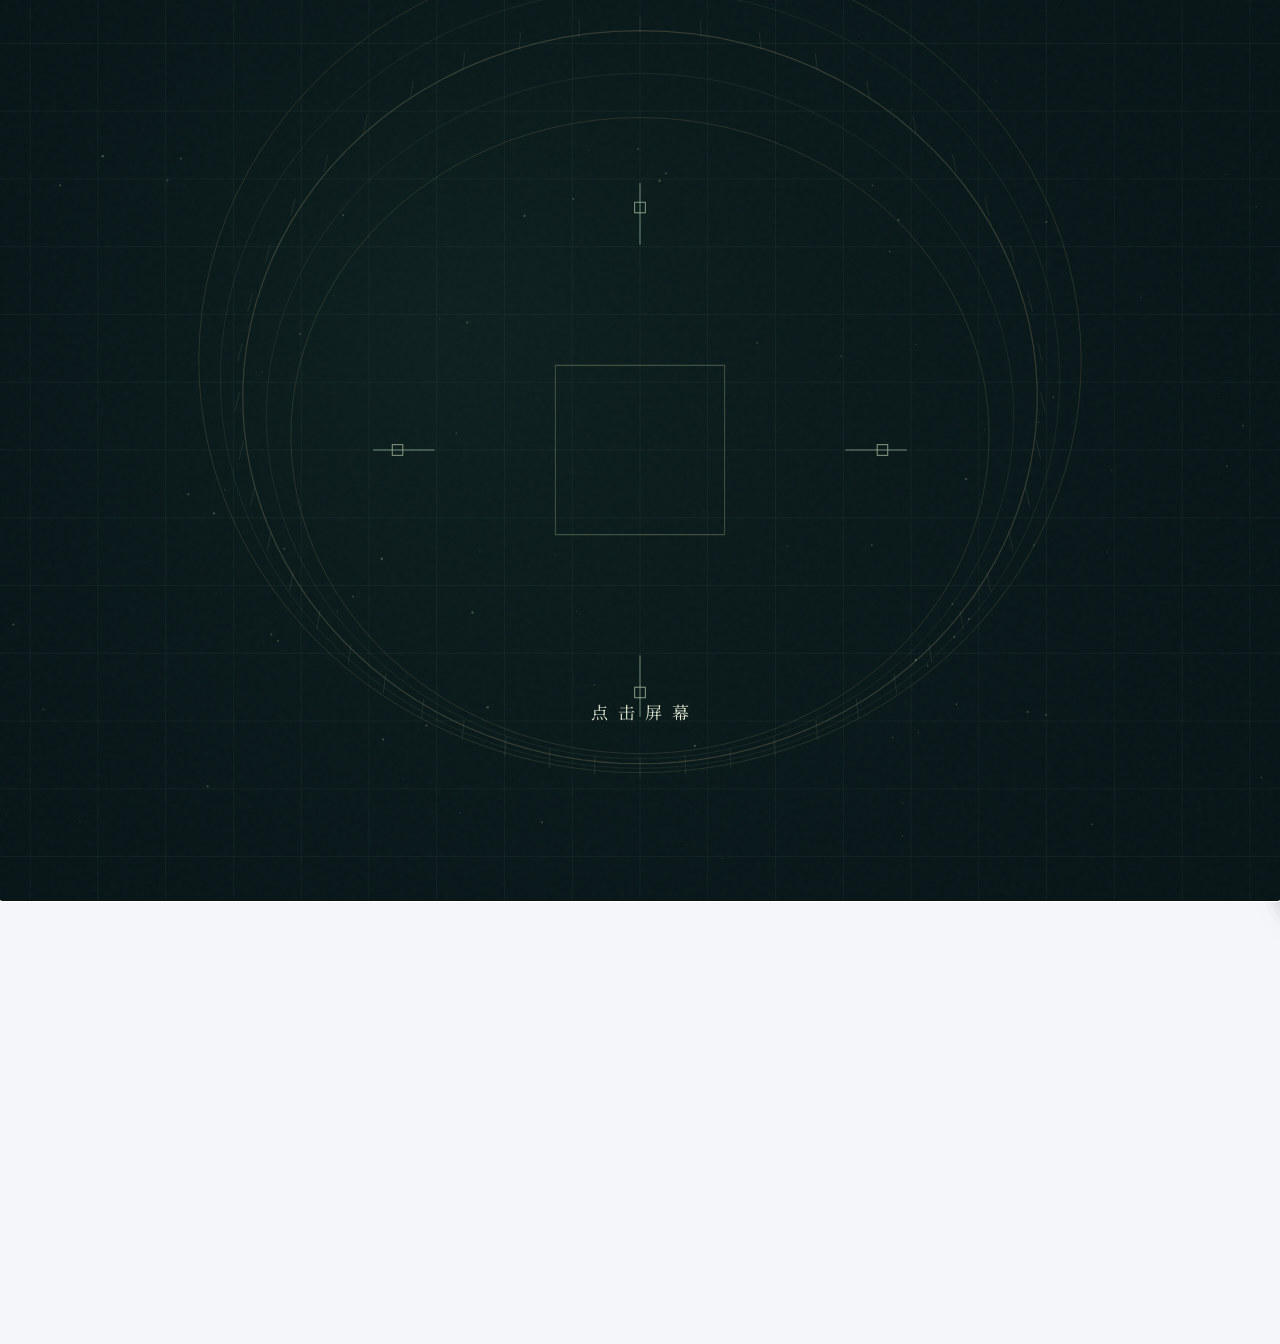
==== index.html @ c3d85ad2 "序幕第19章：三段道杰斯/鸿荧引文归位 - 「如果此处，还有第三副白棋呢？」移至第一段梗概下 - 「十一年前我的牺牲为他们带去了和平——」移至第二段梗概下 - 删除「这时空……又会混乱向何方呢。」独立" ====
<!DOCTYPE html>
<html lang="zh-CN">
<head>
<meta charset="UTF-8">
<meta name="viewport" content="width=device-width, initial-scale=1.0">
<title>永恒流光 Lumen Infinitum</title>
<link rel="preconnect" href="https://fonts.googleapis.com">
<link rel="preconnect" href="https://fonts.gstatic.com" crossorigin>
<link href="https://fonts.googleapis.com/css2?family=Noto+Serif+SC:wght@400;600;700;900&display=swap" rel="stylesheet">
<script src="assets/lumen-theme.js?v=20260916"></script>
<style>
/* ===== 重构后：星轨与时空编年史色彩系统 ===== */
:root {
  /* Light Theme（古典羊皮纸与鎏金档案风） */
  --bg: #f5f6f9;
  --bg-card: #ffffff;
  --bg-card-hover: #f0f3f8;
  --bg-elevated: #ffffff;
  --text: #1e293b;
  --text-dim: #475569;
  --text-muted: #94a3b8;

  --accent: #0284c7;
  --accent-soft: rgba(2, 132, 199, 0.08);
  --accent2: #e11d48;
  --accent2-soft: rgba(225, 29, 72, 0.08);
  --accent3: #b45309;
  --gold: #b45309;
  --gold-soft: rgba(180, 83, 9, 0.08);
  --gold-glow: rgba(180, 83, 9, 0.2);

  --border: #e2e8f0;
  --border-light: #cbd5e1;
  --header-bg: rgba(245, 246, 249, 0.85);
  --header-border: rgba(226, 232, 240, 0.8);

  --shadow-sm: 0 2px 8px rgba(15, 23, 42, 0.04);
  --shadow-md: 0 8px 24px rgba(15, 23, 42, 0.08);
  --shadow-lg: 0 16px 40px rgba(15, 23, 42, 0.12);

  --radius-sm: 6px;
  --radius: 12px;
  --radius-lg: 18px;

  --prologue: #0284c7;
  --wokgard: #e11d48;
  --modal-overlay: rgba(15, 23, 42, 0.5);
  --scrollbar-thumb: #cbd5e1;
  --scrollbar-thumb-hover: #94a3b8;

  --story-quote-bg: linear-gradient(135deg, rgba(180, 83, 9, 0.04) 0%, rgba(2, 132, 199, 0.02) 100%);
  --story-quote-border: #b45309;
  --story-quote-text: #334155;
  --sidebar-bg: #f8fafc;

  --font-serif: "Noto Serif SC", "Source Han Serif SC", "Songti SC", "SimSun", Georgia, serif;
  --font-sans: -apple-system, BlinkMacSystemFont, "Segoe UI", "PingFang SC", "Microsoft YaHei", sans-serif;
}
:root.dark {
  /* Dark Theme（深空星海与流光拟态） */
  --bg: #060913;
  --bg-card: rgba(15, 23, 42, 0.65);
  --bg-card-hover: rgba(30, 41, 69, 0.8);
  --bg-elevated: #111827;
  --text: #e2e8f0;
  --text-dim: #94a3b8;
  --text-muted: #64748b;

  --accent: #38bdf8;
  --accent-soft: rgba(56, 189, 248, 0.12);
  --accent2: #fb7185;
  --accent2-soft: rgba(251, 113, 133, 0.14);
  --accent3: #fbbf24;
  --gold: #f59e0b;
  --gold-soft: rgba(245, 158, 11, 0.12);
  --gold-glow: rgba(245, 158, 11, 0.25);

  --border: rgba(255, 255, 255, 0.08);
  --border-light: rgba(255, 255, 255, 0.15);
  --header-bg: rgba(6, 9, 19, 0.8);
  --header-border: rgba(255, 255, 255, 0.08);

  --shadow-sm: 0 2px 10px rgba(0, 0, 0, 0.4);
  --shadow-md: 0 8px 30px rgba(0, 0, 0, 0.5);
  --shadow-lg: 0 20px 50px rgba(0, 0, 0, 0.7);

  --prologue: #38bdf8;
  --wokgard: #fb7185;
  --modal-overlay: rgba(3, 7, 18, 0.85);
  --scrollbar-thumb: rgba(255, 255, 255, 0.15);
  --scrollbar-thumb-hover: rgba(255, 255, 255, 0.3);

  --story-quote-bg: linear-gradient(135deg, rgba(245, 158, 11, 0.06) 0%, rgba(56, 189, 248, 0.03) 100%);
  --story-quote-border: #f59e0b;
  --story-quote-text: #cbd5e1;
  --sidebar-bg: rgba(10, 15, 30, 0.75);
}
* { margin:0; padding:0; box-sizing:border-box; }
body {
  font-family: var(--font-sans);
  background: var(--bg);
  color: var(--text);
  line-height: 1.85;
  overflow-x: hidden;
  -webkit-font-smoothing: antialiased;
  background-image:
    radial-gradient(circle at 15% 15%, rgba(56, 189, 248, 0.04) 0%, transparent 40%),
    radial-gradient(circle at 85% 65%, rgba(245, 158, 11, 0.03) 0%, transparent 40%);
  background-attachment: fixed;
}

/* ===== Scrollbar ===== */
::-webkit-scrollbar { width: 5px; }
::-webkit-scrollbar-track { background: transparent; }
::-webkit-scrollbar-thumb { background: var(--scrollbar-thumb); border-radius: 3px; }
::-webkit-scrollbar-thumb:hover { background: var(--scrollbar-thumb-hover); }

/* ===== 导航栏：星轨晶体玻璃质感 ===== */
.header {
  position: fixed; top:0; left:0; right:0; z-index:1000;
  background: var(--header-bg);
  border-bottom: 1px solid var(--header-border);
  padding: 12px 32px;
  display: flex; align-items: center; justify-content: space-between;
  backdrop-filter: blur(16px);
  -webkit-backdrop-filter: blur(16px);
  box-shadow: 0 4px 20px rgba(0,0,0,0.15);
}
.header .logo {
  font-family: var(--font-serif);
  font-size: 1.35em; font-weight: 700;
  background: linear-gradient(135deg, #fff 0%, var(--gold) 100%);
  -webkit-background-clip: text;
  -webkit-text-fill-color: transparent;
  letter-spacing: 6px; user-select: none;
  filter: drop-shadow(0 0 12px var(--gold-glow));
  display: flex; align-items: center; gap: 8px;
}
.header .logo span {
  font-family: var(--font-sans);
  color: var(--text-muted); font-size: 0.6em; font-weight: 400;
  letter-spacing: 2px; margin-left: 8px;
  -webkit-text-fill-color: var(--text-muted);
}
.header nav { display: flex; gap: 6px; }
.header nav a {
  color: var(--text-dim); text-decoration: none;
  font-size: 0.88em; padding: 7px 16px; border-radius: 20px;
  transition: all 0.25s ease; font-weight: 500;
  border: 1px solid transparent;
}
.header nav a:hover {
  color: var(--text);
  background: var(--accent-soft);
  border-color: rgba(56, 189, 248, 0.2);
}
.header nav a.active {
  color: #fff;
  background: linear-gradient(135deg, var(--accent) 0%, #0284c7 100%);
  box-shadow: 0 2px 12px var(--accent-soft);
}
.site-tools-menu { position: relative; flex: 0 0 auto; }
.site-tools-trigger {
  width: 36px; height: 36px; padding: 0; border-radius: 50%;
  border: 1px solid var(--border); background: var(--bg-card);
  color: var(--text-dim); cursor: pointer; font: 700 1.1em/1 var(--font-sans);
}
.site-tools-trigger:hover, .site-tools-trigger[aria-expanded="true"] { color: var(--accent); border-color: var(--accent); }
.site-tools-submenu {
  position: absolute; top: calc(100% + 10px); right: 0; z-index: 1400;
  min-width: 184px; padding: 7px; border: 1px solid var(--border-light);
  border-radius: 12px; background: var(--bg-card); box-shadow: var(--shadow-lg);
  backdrop-filter: blur(16px); -webkit-backdrop-filter: blur(16px);
  display: none;
}
.site-tools-submenu.show { display: block; }
.site-tools-menu .review-toggle {
  position: static; width: 100%; padding: 9px 12px; border-radius: 8px;
  box-shadow: none; text-align: left; white-space: nowrap;
}

/* ===== Layout ===== */
.layout {
  display: flex;
  width: 100%;
  max-width: 1500px;
  margin: 58px auto 0;
  min-height: calc(100vh - 58px);
}

@media (min-width: 769px) {
  .header {
    padding-left: max(32px, calc((100vw - 1500px) / 2 + 32px));
    padding-right: max(32px, calc((100vw - 1500px) / 2 + 32px));
  }
}

/* ===== 侧边栏：典籍卷轴式目录 ===== */
.sidebar {
  width: 270px; min-width: 270px;
  background: var(--sidebar-bg);
  border-right: 1px solid var(--border);
  backdrop-filter: blur(12px);
  padding: 20px 8px;
  position: sticky; top: 58px;
  height: calc(100vh - 58px);
  overflow-y: auto;
}
.sidebar h3 {
  color: var(--text-muted); font-size: 0.7em; font-weight: 600;
  text-transform: uppercase; letter-spacing: 2px;
  padding: 14px 18px 6px;
}
.sidebar .chap-link {
  display: block; padding: 8px 16px; margin: 2px 4px;
  color: var(--text-dim); text-decoration: none;
  font-size: 0.86em; border-radius: 8px;
  transition: all 0.2s ease; border-left: 2px solid transparent;
}
.sidebar .chap-link:hover {
  background: var(--bg-card-hover);
  color: var(--text);
  border-left-color: var(--accent);
  padding-left: 20px;
}
.sidebar .chap-link.active {
  background: var(--accent-soft);
  color: var(--accent);
}
.sidebar .badge {
  display: inline-block; font-size: 0.68em; padding: 2px 8px;
  border-radius: 10px; margin-left: 6px; font-weight: 500;
}
.sidebar .badge.prologue { background: rgba(88,166,255,0.15); color: var(--prologue); }
.sidebar .badge.wokgard { background: rgba(247,129,102,0.15); color: var(--wokgard); }

/* ===== Sidebar Multi-level Nav ===== */
.header-left { display: flex; align-items: center; gap: 10px; }
.side-group { margin: 2px 0 4px; }
.side-group-head {
  width: 100%; border: none; background: transparent; cursor: pointer;
  display: flex; align-items: center; gap: 7px;
  font-family: var(--font-serif); font-size: 0.78em; font-weight: 700;
  letter-spacing: 2px; text-transform: uppercase;
  color: var(--gold); text-align: left; padding: 14px 18px 6px;
  transition: color 0.15s ease;
}
.side-group-head:hover { color: var(--text); }
.side-group-head .sg-arrow { display: inline-block; font-size: 0.72em; width: 12px; transition: transform 0.2s ease; }
.side-group.collapsed .sg-arrow { transform: rotate(-90deg); }
.side-group.collapsed .side-group-body { display: none; }

.side-vol-head {
  width: 100%; border: none; background: transparent; cursor: pointer;
  display: flex; align-items: center; gap: 7px;
  font-family: inherit; font-size: 0.84em; font-weight: 600;
  color: var(--text-dim); text-align: left; padding: 8px 18px;
  transition: color 0.15s ease;
}
.side-vol-head:hover { color: var(--text); }
.side-vol-head .sv-arrow { display: inline-block; font-size: 0.66em; width: 12px; color: var(--text-muted); transition: transform 0.2s ease; }
.side-vol.collapsed .sv-arrow { transform: rotate(-90deg); }
.side-vol.collapsed .side-vol-body { display: none; }
.side-vol-body { padding-bottom: 4px; }
.side-empty { padding: 6px 18px 14px 30px; font-size: 0.8em; color: var(--text-muted); }

/* ===== Mobile Menu ===== */
.menu-btn {
  display: none;
  width: 38px; height: 38px;
  border: 1px solid var(--border); border-radius: var(--radius-sm);
  background: var(--bg-card); color: var(--text-dim);
  font-size: 1.1em; line-height: 1; cursor: pointer;
  align-items: center; justify-content: center;
  transition: all 0.2s ease;
}
.menu-btn:hover { color: var(--accent); border-color: var(--accent); }
.side-backdrop {
  display: none; position: fixed; inset: 0; z-index: 950;
  background: rgba(0,0,0,0.45);
}

/* ===== Main Content ===== */
.main {
  flex: 1;
  min-width: 0;
  width: 100%;
  max-width: 960px;
  margin: 0 auto;
  padding: 36px 48px;
}

/* ===== Click Ripple ===== */
.click-ripple {
  position: fixed;
  left: 0;
  top: 0;
  width: 14px;
  height: 14px;
  z-index: 10000;
  pointer-events: none;
  border: 2px solid var(--accent);
  border-radius: 50%;
  box-shadow: 0 0 12px var(--accent-soft), inset 0 0 8px var(--accent-soft);
  transform: translate(-50%, -50%) scale(0.2);
  animation: lumen-click-ripple 620ms cubic-bezier(0.16, 0.74, 0.25, 1) forwards;
}
.click-ripple::after {
  content: '';
  position: absolute;
  inset: -5px;
  border: 1px solid var(--gold);
  border-radius: inherit;
  opacity: 0.7;
}
@keyframes lumen-click-ripple {
  0% { opacity: 0; transform: translate(-50%, -50%) scale(0.2); }
  18% { opacity: 0.9; }
  100% { opacity: 0; transform: translate(-50%, -50%) scale(5.4); }
}
@media (prefers-reduced-motion: reduce) {
  .click-ripple { display: none; }
}

/* ===== Hero 区域：时空大幕 ===== */
.hero {
  text-align: center; padding: 64px 20px 48px;
  position: relative;
}
.hero h1 {
  font-family: var(--font-serif);
  font-size: 3.4em; font-weight: 900; letter-spacing: 16px;
  background: linear-gradient(135deg, #ffffff 0%, #fae8b4 35%, var(--gold) 70%, #d97706 100%);
  -webkit-background-clip: text; -webkit-text-fill-color: transparent;
  background-clip: text;
  margin-bottom: 16px;
  filter: drop-shadow(0 0 24px var(--gold-glow));
}
.hero .tagline {
  font-family: var(--font-serif);
  color: var(--text-dim); font-size: 1.05em; letter-spacing: 5px; font-weight: 400;
  font-style: italic;
}
.hero .divider {
  width: 120px; height: 2px;
  background: linear-gradient(90deg, transparent, var(--gold), transparent);
  margin: 28px auto; opacity: 0.8;
}

/* ===== Hero Intro Text ===== */
.intro-text {
  max-width: 720px; margin: 0 auto; text-align: justify;
  color: var(--text-dim); font-size: 0.95em; line-height: 2.1;
  background: var(--bg-card);
  padding: 28px 32px;
  border-radius: var(--radius);
  border: 1px solid var(--border);
  box-shadow: var(--shadow-sm);
}
.intro-text p { margin: 14px 0; text-indent: 2em; }
.intro-text p:first-child { margin-top: 0; }
.intro-text p:last-child { margin-bottom: 0; }

/* ===== 章节标题与排版 ===== */
.section-title {
  font-family: var(--font-serif);
  font-size: 1.6em; font-weight: 700; margin: 56px 0 24px;
  padding-bottom: 12px; border-bottom: 1px solid var(--border);
  display: flex; align-items: center; gap: 12px; letter-spacing: 2px;
  color: var(--text);
  position: relative;
}
.section-title::after {
  content: ''; position: absolute; bottom: -1px; left: 0;
  width: 80px; height: 2px;
  background: var(--gold);
  box-shadow: 0 0 8px var(--gold-glow);
}
.section-title .icon { font-size: 1.2em; }

/* ===== 典籍风故事引言框 ===== */
.story-quote {
  position: relative;
  margin: 32px 0; padding: 24px 30px 24px 36px;
  background: var(--story-quote-bg);
  border: 1px solid var(--border);
  border-left: 3px solid var(--story-quote-border);
  border-radius: 4px var(--radius) var(--radius) 4px;
  font-family: var(--font-serif);
  font-size: 0.95em; color: var(--story-quote-text); line-height: 1.9;
  box-shadow: var(--shadow-sm);
  backdrop-filter: blur(8px);
}
.story-quote::before {
  content: '“';
  position: absolute; top: -10px; left: 12px;
  font-size: 3em; font-family: Georgia, serif;
  color: var(--gold); opacity: 0.25;
}
.story-quote .quote-source {
  font-size: 0.82em; color: var(--gold); margin-top: 14px;
  text-align: right; font-style: italic; font-weight: 500;
}

/* ===== Chapter paragraph styling ===== */
.chapter-body {
  max-width: 760px;
  margin: 0 auto;
}
.chapter-heading {
  font-family: var(--font-serif);
  font-size: 1.25em;
  font-weight: 700;
  margin: 40px 0 16px;
  padding-left: 12px;
  border-left: 3px solid var(--accent);
  letter-spacing: 1px;
  display: flex;
  align-items: center;
  gap: 8px;
}
.chapter-heading.prologue { border-left-color: var(--prologue); color: var(--prologue); }
.chapter-heading.wokgard { border-left-color: var(--wokgard); color: var(--wokgard); }
.chapter-body p {
  margin: 16px 0; text-indent: 2.2em; line-height: 1.95;
  font-size: 0.96em; color: var(--text);
}
.chapter-body h3 { font-family: var(--font-serif); letter-spacing: 1px; }
.chapter-body p.no-indent { text-indent: 0; }

/* ===== Chapter Cards ===== */
.chapter-grid { display: grid; gap: 16px; margin: 20px 0; }
.chapter-card {
  background: var(--bg-card); border: 1px solid var(--border);
  backdrop-filter: blur(12px);
  border-radius: var(--radius-lg); padding: 22px 24px;
  transition: all 0.35s cubic-bezier(0.2, 0.8, 0.2, 1); cursor: pointer; position: relative;
  overflow: hidden;
  box-shadow: var(--shadow-sm);
}
.chapter-card:hover {
  background: var(--bg-card-hover);
  border-color: rgba(56, 189, 248, 0.4);
  transform: translateY(-5px);
  box-shadow: var(--shadow-md), 0 0 20px var(--accent-soft);
}
.chapter-card::before {
  content: ''; position: absolute; left: 0; top: 0; bottom: 0;
  width: 3px; border-radius: 3px 0 0 3px;
}
.chapter-card.prologue::before { background: var(--prologue); }
.chapter-card.wokgard::before { background: var(--wokgard); }
.chapter-card .card-num {
  font-size: 0.72em; color: var(--text-muted); letter-spacing: 1px;
  margin-bottom: 6px; font-weight: 500;
}
.chapter-card .card-title {
  font-family: var(--font-serif); font-size: 1.15em; font-weight: 700; margin-bottom: 8px; color: var(--text);
}
.chapter-card .card-desc { color: var(--text-dim); font-size: 0.875em; line-height: 1.6; }
.chapter-card .card-tags { margin-top: 10px; display: flex; gap: 6px; flex-wrap: wrap; }
.chapter-card .card-tag {
  font-size: 0.7em; padding: 3px 10px;
  border-radius: 12px; background: var(--accent-soft);
  color: var(--accent); font-weight: 500;
}
.chapter-card .card-tag.wokgard { background: var(--accent2-soft); color: var(--accent2); }

/* ===== 交互名词与人物标签 ===== */
.char-link {
  color: var(--accent); cursor: pointer;
  border-bottom: 1px solid rgba(56, 189, 248, 0.4);
  padding-bottom: 1px; font-weight: 500;
  transition: all 0.2s ease;
}
.char-link:hover {
  color: #fff;
  border-bottom-color: var(--accent);
  text-shadow: 0 0 8px rgba(56, 189, 248, 0.6);
}
.term-link {
  color: var(--gold); cursor: pointer; white-space: nowrap;
  border-bottom: 1px dashed rgba(245, 158, 11, 0.45);
  padding-bottom: 1px;
  transition: all 0.2s ease;
}
.term-link:hover {
  color: #fff;
  border-bottom-color: var(--gold);
  text-shadow: 0 0 8px var(--gold-glow);
}
.term-entry { display: block; }
.term-entry > h3 { margin: 0 0 12px; }
.term-entry > p { margin: 0; text-indent: 0; }

.ability-link {
  color: var(--accent3); cursor: pointer;
  border-bottom: 1px dashed rgba(167,139,250,0.55);
  padding-bottom: 1px; font-weight: 500;
  transition: all 0.2s ease;
}
.ability-link:hover {
  color: #fff; border-bottom-color: var(--accent3);
  text-shadow: 0 0 8px rgba(167,139,250,0.65);
}
.ability-drawer-card h3 { color: var(--accent3); margin: 0 0 4px; font-family: var(--font-serif); }
.ability-drawer-meta { color: var(--text-dim); font-size: 0.85em; margin-bottom: 18px; }
.ability-drawer-desc { line-height: 1.85; white-space: normal; }
.story-continuation { text-align:center; color:var(--wokgard); font-weight:bold; margin:30px 0 !important; }

/* ===== Modal ===== */
.modal-overlay {
  display: none; position: fixed; inset: 0;
  background: var(--modal-overlay); z-index: 2000;
  justify-content: center; align-items: center;
  backdrop-filter: blur(10px);
  -webkit-backdrop-filter: blur(10px);
}
.modal-overlay.show { display: flex; }
.modal {
  background: var(--bg-elevated); border: 1px solid var(--border-light);
  border-radius: var(--radius-lg); max-width: 680px; width: 92%;
  max-height: 82vh; overflow-y: auto;
  padding: 36px 32px; position: relative;
  box-shadow: var(--shadow-lg), 0 0 30px rgba(0,0,0,0.5);
  animation: modalIn 0.25s ease;
}
@keyframes modalIn { from { opacity:0; transform: translateY(16px) scale(0.98); } to { opacity:1; transform: translateY(0) scale(1); } }
.modal .close-btn {
  position: sticky; top: 0; float: right;
  background: none; border: none; color: var(--text-dim);
  font-size: 1.4em; cursor: pointer; z-index: 10;
  width: 34px; height: 34px; display: flex; align-items: center; justify-content: center;
  border-radius: 50%; transition: all 0.15s ease;
}
.modal .close-btn:hover { background: var(--accent-soft); color: var(--text); }
.modal .char-header { display: flex; gap: 16px; align-items: center; margin-bottom: 22px; }
.modal .char-avatar {
  width: 60px; height: 60px; border-radius: 50%;
  display: flex; align-items: center; justify-content: center;
  font-size: 1.6em; font-weight: 700;
  border: 2px solid var(--border-light); flex-shrink: 0;
}
.modal .char-avatar.female { background: var(--accent2-soft); color: var(--accent2); border-color: rgba(247,129,102,0.25); }
.modal .char-avatar.male { background: var(--accent-soft); color: var(--accent); border-color: rgba(88,166,255,0.25); }
.modal .char-avatar.other { background: var(--gold-soft); color: var(--gold); border-color: rgba(212,168,67,0.25); }
.modal .char-name {
  font-family: var(--font-serif);
  font-size: 1.4em; font-weight: 700;
  color: var(--gold);
}
.modal .char-title { color: var(--text-dim); font-size: 0.825em; margin-top: 2px; }
.modal .info-block { margin: 16px 0; }
.modal .info-label {
  font-family: var(--font-serif);
  font-size: 0.72em; color: var(--gold); letter-spacing: 2px;
  margin-bottom: 6px; text-transform: uppercase; font-weight: 600;
}
.modal .info-value { font-size: 0.925em; line-height: 1.7; }
.modal .alias-tag { display: inline-block; margin: 2px 6px 2px 0; padding: 2px 10px; font-size: 0.82em; color: var(--accent); background: rgba(88,166,255,0.1); border: 1px solid var(--accent); border-radius: 10px; }
.modal .crt-badge {
  display: inline-block; padding: 3px 12px;
  border-radius: 16px; font-size: 0.8em; font-weight: 600;
  background: var(--gold-soft); color: var(--gold);
  margin-top: 4px;
}

/* ===== Character Drawer (PC ≥1280px) ===== */
.char-drawer {
  position: fixed; top: 58px; right: 0; bottom: 0;
  width: 720px; z-index: 1200;
  background: var(--bg-elevated);
  border-left: 1px solid var(--border-light);
  box-shadow: -10px 0 40px rgba(0,0,0,0.6);
  transform: translateX(105%);
  transition: transform 0.28s ease;
}
.char-drawer.show { transform: translateX(0); }
.char-drawer .char-drawer-inner {
  width: 100%; max-width: 100%; height: 100%; max-height: 100%;
  border: none; border-radius: 0; box-shadow: none;
  animation: none; padding: 24px 20px;
  overflow-y: auto;
}
@media (max-width: 1279px) {
  .char-drawer { display: none; }
}

/* ===== Timeline ===== */
.timeline { position: relative; padding-left: 28px; margin: 20px 0; }
.timeline::before {
  content: ''; position: absolute; left: 8px; top: 0; bottom: 0;
  width: 2px; background: linear-gradient(180deg, var(--prologue), var(--wokgard));
  border-radius: 1px;
}
.timeline-item { position: relative; margin-bottom: 22px; }
.timeline-item::before {
  content: ''; position: absolute; left: -24px; top: 7px;
  width: 10px; height: 10px; border-radius: 50%;
  border: 2px solid var(--accent); background: var(--bg);
}
.timeline-item.wokgard::before { border-color: var(--wokgard); }
.timeline-item .tl-title { font-weight: 600; font-size: 0.95em; }
.timeline-item .tl-desc { color: var(--text-dim); font-size: 0.825em; margin-top: 4px; }

/* ===== Relationship / Term Cards ===== */
.relation-grid { display: grid; grid-template-columns: repeat(auto-fit, minmax(280px, 1fr)); gap: 14px; margin: 20px 0; }
.relation-card {
  background: var(--bg-card); border: 1px solid var(--border);
  border-radius: var(--radius); padding: 16px 18px;
  transition: all 0.2s ease;
}
.relation-card:hover {
  border-color: var(--border-light);
  box-shadow: var(--shadow-sm);
}
.relation-card .rel-chars { font-weight: 600; margin-bottom: 4px; }
.relation-card .rel-type { font-size: 0.78em; color: var(--gold); margin-bottom: 6px; font-weight: 500; }
.relation-card .rel-desc { font-size: 0.85em; color: var(--text-dim); line-height: 1.6; }
.wiki-jump {
  display: block; text-align: center; margin-top: 22px; padding-top: 16px;
  border-top: 1px dashed var(--border-light);
}
.wiki-jump a {
  display: inline-block; color: var(--accent); text-decoration: none;
  font-size: 0.92em; font-weight: 600; letter-spacing: 1px;
  background: var(--accent-soft); border: 1px solid var(--border);
  border-radius: var(--radius); padding: 10px 22px;
  transition: all 0.2s ease;
}
.wiki-jump a:hover { background: var(--accent); color: #fff; border-color: var(--accent); }

/* ===== Search ===== */
.search-bar { position: relative; margin: 20px 0; }
.search-bar input {
  width: 100%; padding: 11px 18px;
  background: var(--bg-card); border: 1px solid var(--border);
  border-radius: var(--radius); color: var(--text); font-size: 0.925em;
  outline: none; transition: all 0.2s ease; font-family: inherit;
}
.search-bar input:focus { border-color: var(--accent); box-shadow: 0 0 0 3px var(--accent-soft); }
.search-bar input::placeholder { color: var(--text-muted); }

/* ===== Tabs ===== */
.tabs { display: flex; gap: 0; margin: 20px 0; border-bottom: 1px solid var(--border); }
.tab-btn {
  padding: 10px 22px; background: none; border: none;
  color: var(--text-dim); cursor: pointer; font-size: 0.9em; font-weight: 500;
  border-bottom: 2px solid transparent; transition: all 0.15s ease;
  font-family: inherit;
}
.tab-btn.active { color: var(--accent); border-bottom-color: var(--accent); }
.tab-btn:hover { color: var(--text); }

/* ===== Org structure (行政结构) in world tabs ===== */
.org-card {
  background: var(--bg-card); border: 1px solid var(--border);
  border-radius: var(--radius); padding: 20px 22px; margin-top: 16px;
}
.org-header { display: flex; align-items: center; gap: 8px; margin-bottom: 8px; }
.org-icon { font-size: 1.3em; }
.org-name { font-size: 1.15em; font-weight: 700; }
.org-desc { font-size: 0.9em; color: var(--text-muted); margin-bottom: 14px; }
.org-groups { display: flex; flex-direction: column; gap: 8px; }
.org-group {
  display: flex; align-items: baseline; gap: 12px;
  font-size: 0.92em; line-height: 1.6;
}
.org-group-label {
  flex: 0 0 auto; font-weight: 600; color: var(--gold);
  min-width: 4.5em;
}
.org-group-items { display: flex; flex-wrap: wrap; gap: 6px 16px; }
.org-item { display: inline-flex; align-items: baseline; gap: 4px; }
.org-item em { font-style: normal; color: var(--accent); font-weight: 600; }
.org-note {
  margin-top: 12px; padding: 8px 12px;
  background: var(--bg, transparent); border-left: 3px solid var(--border-light);
  font-size: 0.85em; color: var(--text-dim);
}
.org-arms {
  margin-top: 14px; border-top: 1px dashed var(--border-light); padding-top: 12px;
}
.org-arms-title { font-size: 0.88em; font-weight: 600; color: var(--text-muted); margin-bottom: 8px; letter-spacing: 0.5px; }
.org-arm-row {
  display: grid; grid-template-columns: 1fr 1fr 1.4fr;
  gap: 8px; padding: 5px 0; font-size: 0.88em;
  border-bottom: 1px solid var(--border-light);
}
.org-arm-row:last-child { border-bottom: none; }
.org-arm-dept { color: var(--gold); font-weight: 500; }
.org-arm-ctrl { color: var(--text); }
.org-arm-name { color: var(--accent); }

/* ===== Table in world tabs ===== */
.ability-table { width: 100%; border-collapse: collapse; margin: 10px 0; font-size: 0.9em; }
.ability-table th {
  padding: 10px 14px; text-align: left; font-weight: 600;
  color: var(--text-muted); font-size: 0.8em; letter-spacing: 1px;
  border-bottom: 1px solid var(--border);
}
.ability-table td {
  padding: 10px 14px; border-bottom: 1px solid var(--border);
  vertical-align: top;
}
.ability-table tr:hover td { background: var(--accent-soft); }

/* ===== Footer ===== */
.footer {
  text-align: center; padding: 28px 20px;
  color: var(--text-muted); font-size: 0.8em; line-height: 1.8;
  border-top: 1px solid var(--border);
  margin-top: 48px;
}

/* ===== Spoiler Toggle ===== */
.spoiler-mark {
  display: inline-block; font-size: 0.75em; padding: 2px 8px;
  border-radius: 10px; background: var(--accent2-soft); color: var(--accent2);
  cursor: pointer; font-weight: 500; vertical-align: middle;
  user-select: none; transition: all 0.2s;
}
.spoiler-mark:hover { opacity: 0.8; }
.spoiler-content { display: none; }
.spoiler-content.show { display: inline; }
.spoiler-content.show.block { display: block; }

/* ===== Review Mode (Annotation System) ===== */
/* ── For future AI maintainers ──
 * The review mode stores annotations in localStorage under key 'lumen-annotations'.
 * Each annotation is attached to an element path and contains the user's comment.
 * When the user says "最新的批注已经修订，请根据批注进行修改",
 * read the annotations (shown via export or from localStorage) and apply the changes.
 * After applying, clear the 'lumen-annotations' key from localStorage.
 * ─────────────────────────────── */
.review-toggle {
  position: fixed; left: 20px; bottom: 20px; z-index: 1100;
  padding: 8px 16px; border-radius: 20px;
  border: 1px solid var(--border);
  background: var(--bg-card);
  color: var(--text-dim);
  cursor: pointer; font-size: 0.85em; font-weight: 500;
  font-family: inherit;
  transition: all 0.2s ease;
  box-shadow: var(--shadow-sm);
  user-select: none;
}
.review-toggle:hover { border-color: var(--accent); color: var(--accent); }
.review-toggle.active {
  background: var(--accent2); color: #fff; border-color: var(--accent2);
}
.review-toggle.danger { border-color: var(--accent2); color: var(--accent2); }
.review-toggle.danger:hover { background: var(--accent2); color: #fff; }

/* 编辑历史按钮（撤回/重做/存档/读档 + 状态文字） */
.review-toggle.hist-btn:disabled { opacity: 0.4; cursor: default; }
.review-toggle.hist-btn:disabled:hover { border-color: var(--border); color: var(--text-dim); }
.review-toggle.hist-status { cursor: default; }

/* 审阅模式悬浮控制坞 */
.review-dock {
  position: fixed;
  left: 24px;
  bottom: 24px;
  z-index: 1200;
  display: flex;
  flex-wrap: wrap;
  gap: 8px;
  background: var(--bg-card);
  backdrop-filter: blur(16px);
  -webkit-backdrop-filter: blur(16px);
  padding: 8px 12px;
  border-radius: 30px;
  border: 1px solid var(--border-light);
  box-shadow: var(--shadow-lg);
  max-width: calc(100vw - 48px);
}
.review-dock:empty { display: none; }
.review-dock .review-toggle,
.review-dock #reviewModeBar {
  position: static !important;
  box-shadow: none;
}
.review-dock #reviewModeBar { display: flex; gap: 8px; }
@media (max-width: 768px) {
  .review-dock { left: 12px; right: 12px; bottom: 12px; max-width: none; border-radius: 18px; }
  .review-dock .review-toggle { padding: 7px 11px; font-size: 0.78em; }
}

/* 读档弹窗 */
.load-dialog {
  position: fixed; left: 500px; bottom: 74px; z-index: 1200;
  width: 340px; max-height: 400px; overflow-y: auto;
  background: var(--bg-card); border: 1px solid var(--border);
  border-radius: 12px; box-shadow: var(--shadow-lg);
  padding: 10px; font-size: 0.82em;
}
.load-dialog .load-head { font-weight: 600; color: var(--text); padding: 4px 6px 10px; border-bottom: 1px dashed var(--border); margin-bottom: 6px; }
.load-dialog .load-item {
  display: flex; align-items: center; gap: 8px;
  padding: 7px 8px; border-radius: 8px; cursor: pointer;
  color: var(--text-dim); border: 1px solid transparent;
}
.load-dialog .load-item:hover { background: rgba(88,166,255,0.08); color: var(--text); }
.load-dialog .load-item.active { background: rgba(168,130,255,0.12); border-color: rgba(168,130,255,0.4); color: var(--text); }
.load-dialog .load-slot { font-weight: 700; color: var(--accent); flex-shrink: 0; }
.load-dialog .load-time { flex: 1; min-width: 0; overflow: hidden; text-overflow: ellipsis; white-space: nowrap; }
.load-dialog .load-count { color: var(--text-muted); flex-shrink: 0; font-size: 0.9em; }
.load-dialog .load-close {
  margin-top: 8px; padding: 6px; text-align: center; cursor: pointer;
  color: var(--text-muted); border-top: 1px dashed var(--border);
}
.load-dialog .load-close:hover { color: var(--accent); }
.review-hint {
  position: fixed; left: 20px; bottom: 62px; z-index: 1100;
  font-size: 0.75em; color: var(--text-muted);
  pointer-events: none; opacity: 0; transition: opacity 0.3s;
}
.review-hint.show { opacity: 1; }

/* Password modal */
.pw-dialog {
  position: fixed; inset: 0; z-index: 3000;
  background: var(--modal-overlay);
  display: none; justify-content: center; align-items: center;
  backdrop-filter: blur(6px);
}
.pw-dialog.show { display: flex; }
.pw-dialog .pw-box {
  background: var(--bg-card); border: 1px solid var(--border-light);
  border-radius: var(--radius-lg); padding: 28px 32px;
  box-shadow: var(--shadow-lg); text-align: center; max-width: 360px;
  animation: modalIn 0.25s ease;
}
.pw-dialog .pw-box h3 { margin-bottom: 12px; font-size: 1.1em; }
.pw-dialog .pw-box input {
  width: 100%; padding: 10px 14px; margin: 10px 0;
  background: var(--bg); border: 1px solid var(--border);
  border-radius: var(--radius-sm); color: var(--text);
  font-size: 0.95em; outline: none; font-family: inherit;
}
.pw-dialog .pw-box input:focus { border-color: var(--accent); box-shadow: 0 0 0 3px var(--accent-soft); }
.pw-dialog .pw-box .pw-btns { display: flex; gap: 8px; margin-top: 12px; }
.pw-dialog .pw-box button {
  flex:1; padding: 8px 16px; border-radius: var(--radius-sm);
  border: 1px solid var(--border); cursor: pointer;
  font-size: 0.85em; font-weight: 500; font-family: inherit;
  transition: all 0.15s;
}
.pw-dialog .pw-box button.confirm { background: var(--accent); color: #fff; border-color: var(--accent); }
.pw-dialog .pw-box button.confirm:hover { opacity: 0.85; }
.pw-dialog .pw-box button.cancel { background: var(--bg); color: var(--text-dim); }
.pw-dialog .pw-box .pw-error { color: var(--accent2); font-size: 0.8em; margin-top: 6px; display: none; }

/* Annotation badges on paragraphs */
.ann-badge {
  display: inline-block; width: 20px; height: 20px; line-height: 20px;
  text-align: center; font-size: 0.7em; font-weight: 700;
  background: var(--gold); color: #fff; border-radius: 50%;
  margin-right: 6px; cursor: pointer; vertical-align: middle;
  transition: all 0.15s; user-select: none;
}
.ann-badge:hover { transform: scale(1.15); }
.ann-badge.resolved { background: var(--text-muted); }

/* Annotated paragraphs get a subtle gold left-border */
.annotated {
  border-left: 3px solid var(--gold) !important;
  padding-left: 16px !important;
}

/* Annotation popup */
.ann-popup {
  position: absolute; left: 0; right: 0; z-index: 1500;
  background: var(--bg-elevated); border: 1px solid var(--border-light);
  border-radius: var(--radius); padding: 14px; margin-top: 6px;
  box-shadow: var(--shadow-md); display: none;
}
.ann-popup.show { display: block; }
.ann-popup textarea {
  width: 100%; min-height: 60px; padding: 8px 10px;
  background: var(--bg); border: 1px solid var(--border);
  border-radius: var(--radius-sm); color: var(--text);
  font-size: 0.875em; font-family: inherit; resize: vertical;
  outline: none;
}
.ann-popup textarea:focus { border-color: var(--accent); }
.ann-popup .ann-actions { display: flex; gap: 6px; margin-top: 8px; justify-content: flex-end; }
.ann-popup .ann-actions button {
  padding: 5px 12px; border-radius: var(--radius-sm);
  border: 1px solid var(--border); cursor: pointer;
  font-size: 0.8em; font-family: inherit; transition: all 0.15s;
}
.ann-popup .ann-actions button.save { background: var(--accent); color: #fff; border-color: var(--accent); }
.ann-popup .ann-actions button.cancel-btn { background: var(--bg); color: var(--text-dim); }
.ann-popup .ann-actions button.delete-btn { background: var(--accent2-soft); color: var(--accent2); border-color: transparent; }
.ann-thread { max-height: 160px; overflow-y: auto; margin-bottom: 8px; font-size: 0.85em; }
.ann-thread .ann-item {
  padding: 6px 8px; border-radius: var(--radius-sm);
  background: var(--bg); margin-bottom: 4px;
  display: flex; justify-content: space-between; align-items: flex-start; gap: 8px;
}
.ann-thread .ann-item .ann-text { flex: 1; color: var(--text); line-height: 1.5; }
.ann-thread .ann-item .ann-meta { font-size: 0.72em; color: var(--text-muted); white-space: nowrap; }
.ann-thread .ann-item .ann-resolve {
  font-size: 0.72em; cursor: pointer; color: var(--text-muted);
  padding: 2px 6px; border-radius: 8px; border: 1px solid var(--border);
  background: var(--bg); white-space: nowrap;
}
.ann-thread .ann-item .ann-resolve:hover { border-color: var(--accent); color: var(--accent); }

/* Export annotations modal */
.export-modal {
  position: fixed; inset: 0; z-index: 3100;
  background: var(--modal-overlay);
  display: none; justify-content: center; align-items: center;
  backdrop-filter: blur(6px);
}
.export-modal.show { display: flex; }
.export-modal .export-box {
  background: var(--bg-card); border: 1px solid var(--border-light);
  border-radius: var(--radius-lg); padding: 24px 28px;
  box-shadow: var(--shadow-lg); max-width: 700px; width: 94%;
  max-height: 82vh; overflow-y: auto;
  animation: modalIn 0.25s ease;
}
.export-modal .export-box pre {
  background: var(--bg); border: 1px solid var(--border);
  border-radius: var(--radius-sm); padding: 14px; font-size: 0.8em;
  line-height: 1.6; white-space: pre-wrap; word-break: break-all;
  max-height: 50vh; overflow-y: auto; color: var(--text);
}
.export-modal .export-box .export-btns { display: flex; gap: 8px; margin-top: 12px; justify-content: flex-end; }
.export-modal .export-box .export-btns button {
  padding: 8px 16px; border-radius: var(--radius-sm);
  border: 1px solid var(--border); cursor: pointer;
  font-size: 0.85em; font-family: inherit; transition: all 0.15s;
}
.export-modal .export-box .export-btns button.copy { background: var(--accent); color: #fff; border-color: var(--accent); }
.export-modal .export-box .export-btns button.cls { background: var(--bg); color: var(--text-dim); }

/* ===== Responsive ===== */
@media (max-width: 768px) {
  .layout { flex-direction: column; }
  .menu-btn { display: inline-flex; }
  .header { padding: 10px 14px; gap: 8px; }
  .header-left { flex: 0 0 auto; min-width: 0; }
  .header .logo { white-space: nowrap; font-size: 1em; letter-spacing: 3px; }
  .header nav { flex: 1 1 auto; min-width: 0; flex-wrap: nowrap; overflow-x: auto; scrollbar-width: none; }
  .header nav::-webkit-scrollbar { display: none; }
  .header nav a { flex: 0 0 auto; padding: 6px 9px; white-space: nowrap; }
  .header .logo span { display: none; }
  .sidebar {
    position: fixed; top: 58px; left: -285px; z-index: 1001;
    width: 285px; height: calc(100vh - 58px);
    padding: 12px 0; border-right: 1px solid var(--border);
    box-shadow: var(--shadow-lg);
    transition: left 0.25s ease;
  }
  .sidebar.open { left: 0; }
  .side-backdrop.show { display: block; }
  .main { padding: 20px 16px; max-width: 100%; }
  .hero { padding: 36px 12px 28px; }
  .hero h1 { font-size: 2em; letter-spacing: 8px; }
  .hero .tagline { font-size: 0.9em; letter-spacing: 2px; }
  .modal { max-width: 96%; padding: 22px 18px; }
  .relation-grid { grid-template-columns: 1fr; }
}

/* ===== Theme Toggle ===== */
.theme-toggle {
  position: fixed; right: 20px; top: 50%; transform: translateY(-50%);
  z-index: 1100;
  width: 44px; height: 44px;
  border-radius: 50%;
  border: 1px solid var(--border);
  background: var(--bg-card);
  color: var(--text-dim);
  cursor: pointer;
  font-size: 1.2em;
  display: flex; align-items: center; justify-content: center;
  transition: all 0.25s ease;
  box-shadow: var(--shadow-sm);
  user-select: none;
}
.theme-toggle:hover {
  color: var(--accent);
  border-color: var(--accent);
  box-shadow: var(--shadow-md);
  transform: translateY(-50%) scale(1.08);
}
.theme-toggle:active { transform: translateY(-50%) scale(0.95); }
@media (max-width: 768px) {
  .theme-toggle { right: 8px; width: 38px; height: 38px; font-size: 1em; }
}

/* ===== ABILITY ARCHIVE ===== */
.ability-archive { display: flex; flex-direction: column; gap: 20px; margin-top: 20px; }
.ability-nav-bar { display: flex; flex-direction: column; gap: 2px; margin: 16px 0 24px; }
.tag-filter-bar { display: flex; flex-wrap: wrap; gap: 6px 8px; margin: 4px 0; align-items: flex-start; }
.tag-filter-label { flex: 0 0 auto; font-size: 0.82em; font-weight: 700; color: var(--gold); min-width: 6.5em; padding-top: 5px; }
.tag-filter-btn { padding: 4px 12px; border-radius: 14px; border: 1px solid var(--border); background: var(--bg-card); color: var(--text-dim); cursor: pointer; font-size: 0.78em; line-height: 1.5; transition: all 0.2s; white-space: nowrap; }
.tag-filter-btn:hover { border-color: var(--accent); color: var(--accent); }
.tag-filter-btn.active { background: var(--accent); color: #fff; border-color: var(--accent); font-weight: 600; }

.ability-sort-bar { display: flex; flex-wrap: wrap; gap: 8px; margin: -6px 0 4px; align-items: center; }
.ability-sort-label { font-size: 0.82em; color: var(--text-muted); margin-right: 4px; }
.ability-sort-btn { padding: 5px 14px; border-radius: 14px; border: 1px solid var(--border); background: var(--bg-card); color: var(--text-dim); cursor: pointer; font-size: 0.78em; transition: all 0.2s; white-space: nowrap; }
.ability-sort-btn:hover { border-color: var(--accent); color: var(--accent); }
.ability-sort-btn.active { background: var(--accent); color: #fff; border-color: var(--accent); }

.ability-card { background: var(--bg-card); border: 1px solid var(--border); border-radius: 14px; padding: 22px 24px; transition: all 0.3s; }
.ability-card:hover { border-color: var(--accent2); box-shadow: 0 2px 12px rgba(0,0,0,0.08); }
.ability-card-top { text-align: center; margin-bottom: 18px; padding-bottom: 14px; border-bottom: 1px solid var(--border); }
.ability-card .ability-name { font-size: 1.35em; color: var(--gold); font-weight: bold; margin-bottom: 8px; }
.ability-meta-bar { display: flex; justify-content: center; gap: 20px; flex-wrap: wrap; font-size: 0.85em; color: var(--text-dim); }
.ability-meta-bar .ability-stats { font-size: 0.8em; color: var(--text-muted); }
.ability-meta-bar .ability-faction-tag { display: inline-block; color: var(--accent); border: 1px solid var(--accent); border-radius: 8px; padding: 1px 8px; font-size: 0.8em; line-height: 1.5; }

.ability-card-body { display: flex; gap: 28px; align-items: flex-start; }
.ability-content { flex: 1; min-width: 0; overflow-wrap: break-word; word-break: break-word; }
.ability-desc { font-size: 0.95em; line-height: 1.8; color: var(--text); margin-bottom: 10px; }
.ability-desc p { text-indent: 2em; margin: 6px 0; }

.ability-quote { margin-top: 14px; padding: 14px 16px; border-left: 3px solid var(--accent); background: var(--bg); border-radius: 0 8px 8px 0; }
.ability-quote .quote-text { display: block; font-size: 0.95em; color: var(--text); font-style: italic; margin-bottom: 6px; line-height: 1.6; }
.ability-quote .quote-attribution { display: block; font-size: 0.78em; color: var(--text-muted); }

.ability-note { font-size: 0.8em; color: var(--text-muted); margin-top: 10px; padding-left: 4px; }

/* 攻城级 (siege-tier, max CRT >= 14): red card frame + badge */
.ability-card-siege { border: 2px solid var(--accent2); box-shadow: 0 0 14px rgba(233,70,90,0.18); }
.ability-card-siege:hover { border-color: var(--accent2); box-shadow: 0 2px 14px rgba(233,70,90,0.28); }
.siege-badge { display: inline-block; margin-left: 8px; padding: 2px 10px; font-size: 0.68em; font-weight: bold; color: #fff; background: var(--accent2); border-radius: 10px; vertical-align: middle; }

/* 神器能力 (artifact-weapon ability): gold card frame + badge */
.ability-card-shenqi { border: 2px solid var(--gold); box-shadow: 0 0 14px rgba(212,175,55,0.22); background: linear-gradient(180deg, var(--bg-card), rgba(212,175,55,0.05)); }
.ability-card-shenqi:hover { border-color: var(--gold); box-shadow: 0 2px 14px rgba(212,175,55,0.32); }
.shenqi-badge { display: inline-block; margin-left: 8px; padding: 2px 10px; font-size: 0.68em; font-weight: bold; color: #2a1e00; background: linear-gradient(135deg, #f0c75e, #c99a2e); border-radius: 10px; vertical-align: middle; }

/* 神器+攻城：神器能力达到攻城级时，红色边框优先于金色 */
.ability-card-shenqi.ability-card-siege { border: 2px solid var(--accent2); box-shadow: 0 0 14px rgba(233,70,90,0.18); background: linear-gradient(180deg, var(--bg-card), rgba(233,70,90,0.05)); }
.ability-card-shenqi.ability-card-siege:hover { border-color: var(--accent2); box-shadow: 0 2px 14px rgba(233,70,90,0.28); }

/* 神器能力框注：能力描述开头的“神器能力”通用说明段落 */
.shenqi-desc-box {
  margin: 0 0 14px; padding: 12px 16px;
  border: 1px solid rgba(212,175,55,0.55);
  border-left: 4px solid var(--gold);
  background: linear-gradient(180deg, rgba(212,175,55,0.10), rgba(212,175,55,0.03));
  border-radius: 8px;
  color: var(--text); font-size: 0.92em; line-height: 1.75;
}

/* 星号段落：斜体 + 连在一起的星号段落用框框起来 */
.ability-desc .star-box {
  margin: 8px 0; padding: 10px 14px;
  border: 1px solid rgba(168,130,255,0.4);
  border-left: 4px solid #a882ff;
  background: rgba(168,130,255,0.06);
  border-radius: 8px;
}
.ability-desc .star-box p { font-style: italic; margin: 4px 0; }

/* 能力吟唱：斜体 + 醒目红字 + 外观框 */
.ability-desc .chant-box {
  margin: 10px 0; padding: 12px 16px;
  border: 1px solid var(--accent2);
  border-left: 4px solid var(--accent2);
  background: var(--accent2-soft);
  border-radius: 8px;
}
.ability-desc .chant-box p { font-style: italic; color: var(--accent2); font-weight: 600; margin: 4px 0; }
.ability-desc .red-mark { color: var(--accent2); font-weight: 600; }

/* 本尼艾诺空白能力：桌面端悬停显现真名，移动端点击显现 */
.lumen-secret {
  cursor: pointer; color: inherit;
  user-select: none;
}
.lumen-secret:hover { color: #c2261b; }
.lumen-secret.revealed {
  color: #c2261b; font-weight: 700; letter-spacing: 1px;
  text-shadow: 0 0 8px rgba(194,38,27,0.6);
  animation: secretReveal 2.4s linear forwards;
}
@keyframes secretReveal {
  0%   { opacity: 0; transform: translateX(0) scale(.9); }
  8%   { opacity: 1; transform: translateX(0) scale(1); }
  12%  { opacity: .5; transform: translateX(-2px) skewX(-3deg); }
  18%  { opacity: 1; transform: translateX(2px) skewX(2deg); }
  24%  { opacity: .6; transform: translateX(-1px); }
  32%  { opacity: 1; transform: translateX(1px) skewX(-2deg); }
  40%  { opacity: .7; transform: translateX(-2px); }
  50%  { opacity: 1; transform: translateX(0) skewX(1deg); }
  60%  { opacity: .5; transform: translateX(2px); }
  70%  { opacity: 1; transform: translateX(-1px) skewX(-1deg); }
  82%  { opacity: .8; transform: translateX(1px); }
  100% { opacity: 1; transform: translateX(0) scale(1); }
}
.lumen-secret.fading { opacity: 0; transition: opacity .45s ease; }

/* 悬停提示框 */
#secretTooltip {
  position: fixed; z-index: 3000;
  padding: 5px 10px;
  background: rgba(18,18,22,0.92);
  color: #ffd9d6;
  border: 1px solid rgba(227,41,31,0.55);
  border-radius: 6px; font-size: 0.78em;
  white-space: nowrap; pointer-events: none;
  box-shadow: 0 2px 10px rgba(0,0,0,0.35);
  opacity: 0; transition: opacity .15s ease;
}
#secretTooltip.show { opacity: 1; }

/* 审阅模式：编辑模式的内联编辑高亮 + 已编辑标记 */
.inline-editing {
  outline: 2px dashed var(--accent); outline-offset: 2px;
  background: rgba(88,166,255,0.06);
  min-width: 1em; cursor: text;
  border-radius: 3px;
}
.review-edited { background: rgba(212,175,55,0.14); border-radius: 3px; }

/* 解放阶段 badge */
.release-badge { display: inline-block; margin-left: 8px; padding: 2px 10px; font-size: 0.68em; font-weight: bold; color: var(--gold); border: 1px solid var(--gold); background: rgba(255,193,84,0.12); border-radius: 10px; vertical-align: middle; }

/* 镇压院区 (suppression-zone) panel: special card + note + radar palette */
.ability-card-zpn { border-color: rgba(168,130,255,0.55); background: linear-gradient(180deg, var(--bg-card), rgba(168,130,255,0.06)); }
.ability-card-zpn:hover { border-color: var(--accent3); }
/* 镇压院区能力同时满足攻城级（|CRT| ≥ 14）：显示框优先紫色镇压院区框，攻城级徽章仍显示 */
.ability-card-zpn.ability-card-siege { border-color: rgba(168,130,255,0.55); box-shadow: none; }
.ability-card-zpn.ability-card-siege:hover { border-color: var(--accent3); box-shadow: none; }
.zpn-badge { display: inline-block; margin-left: 8px; padding: 2px 10px; font-size: 0.68em; font-weight: bold; color: var(--accent3); border: 1px solid var(--accent3); background: rgba(168,130,255,0.12); border-radius: 10px; vertical-align: middle; }
.zpn-note { margin: 0 0 14px; padding: 10px 14px; font-size: 0.82em; color: var(--text-dim); background: rgba(168,130,255,0.08); border: 1px dashed rgba(168,130,255,0.45); border-radius: 8px; line-height: 1.7; }
.radar-data-zpn { fill: rgba(168,130,255,0.18); stroke: var(--accent3); stroke-width: 1.5; }
.radar-dot-zpn { fill: var(--accent3); }

/* 管理员 red box (qb — Administrator speech) */
.ability-admin { margin-top: 14px; padding: 12px 16px; border: 1px solid var(--accent2); border-left: 4px solid var(--accent2); background: rgba(233,70,90,0.07); border-radius: 8px; }
.ability-admin .ability-admin-tag { display: block; font-size: 0.78em; font-weight: bold; color: var(--accent2); margin-bottom: 6px; }
.ability-admin p { font-size: 0.9em; line-height: 1.75; color: var(--text); margin: 4px 0; }

.radar-chart-wrap { flex-shrink: 0; width: 180px; height: 180px; }
.radar-chart-wrap svg { width: 100%; height: 100%; }
/* 数据多边形从"各值=0"展开由 SVG <animate> 驱动（见 drawRadarChart），骨架网格/轴线/标签不参与、始终常显 */
.radar-bg { fill: none; stroke: var(--border); stroke-width: 0.5; }
.radar-data { fill: rgba(88,166,255,0.15); stroke: var(--accent); stroke-width: 1.5; }
.radar-dot { fill: var(--accent); }
.radar-label { fill: var(--text-muted); font-size: 10px; text-anchor: middle; }

.ability-empty { padding: 40px 16px; text-align: center; color: var(--text-muted); font-size: 0.95em; }

@media (max-width: 768px) {
  .ability-card { padding: 14px; }
  .ability-card-body { flex-direction: column; align-items: center; }
  .ability-meta-bar { gap: 10px; }
  .radar-chart-wrap { width: 150px; height: 150px; }
  .ability-content { text-align: left; }
  .tag-filter-label { min-width: 5em; font-size: 0.75em; }
  .tag-filter-btn { padding: 3px 10px; font-size: 0.72em; }
}

/* ===== COMPACT HOMEPAGE SECTIONS + TIMELINE OVERVIEW ===== */
.home-sections { display: grid; grid-template-columns: repeat(2,minmax(0,1fr)); gap: 12px; margin: 30px 0 36px; }
.home-section-link, .timeline-overview {
  color: var(--text); text-decoration: none; border: 1px solid var(--border); border-radius: 14px;
  background: linear-gradient(145deg,var(--bg-card),rgba(15,23,42,.34)); box-shadow: var(--shadow-sm);
}
.home-section-link { display: flex; align-items: center; justify-content: space-between; gap: 16px; padding: 18px 20px; transition: .2s ease; }
.home-section-link:hover { border-color: var(--accent); transform: translateY(-2px); }
.home-section-copy { min-width: 0; }
.home-section-title { display: block; font-family: var(--font-serif); font-weight: 800; font-size: 1.15em; letter-spacing: .08em; }
.home-section-desc { display: block; color: var(--text-dim); font-size: .8em; margin-top: 4px; }
.home-section-arrow { color: var(--accent); font-weight: 700; flex: 0 0 auto; }
.timeline-overview { grid-column: 1 / -1; margin: 0; overflow: hidden; }
.timeline-summary { list-style: none; cursor: pointer; padding: 18px 20px; display: grid; grid-template-columns: auto 1fr auto; align-items: center; gap: 18px; }
.timeline-summary::-webkit-details-marker { display: none; }
.timeline-summary-title { font-family: var(--font-serif); font-weight: 800; letter-spacing: .08em; }
.timeline-name-strip { display: flex; flex-wrap: wrap; gap: 6px; min-width: 0; }
.timeline-name-strip span { padding: 3px 9px; border-radius: 999px; background: var(--accent-soft); color: var(--text-dim); font-size: .72em; white-space: nowrap; }
.timeline-toggle-label { color: var(--accent); font-size: .76em; font-weight: 700; }
.timeline-toggle-label::before { content: '展开'; }
.timeline-overview[open] .timeline-toggle-label::before { content: '收起'; }
.timeline-grid { display: grid; grid-template-columns: repeat(3,minmax(0,1fr)); gap: 10px; padding: 0 16px 16px; border-top: 1px solid var(--border); }
.timeline-panel {
  position: relative; min-height: 0; margin-top: 14px; padding: 15px; cursor: pointer; overflow: hidden;
  background: var(--bg-card); border: 1px solid var(--border); border-radius: 11px; transition: .2s ease;
}
.timeline-panel:hover { transform: translateY(-2px); border-color: var(--accent); box-shadow: 0 8px 20px rgba(0,0,0,.2); }
.timeline-panel .tl-panel-top { display: flex; align-items: center; gap: 9px; margin-bottom: 8px; }
.timeline-panel .tl-panel-icon { font-size: 1.25em; margin: 0; }
.timeline-panel .tl-panel-name { font-family: var(--font-serif); font-size: .98em; font-weight: 700; color: var(--text); margin: 0; }
.timeline-panel .tl-panel-tag { margin-left: auto; margin-bottom: 0; padding: 2px 7px; font-size: .64em; color: var(--accent); background: var(--accent-soft); border-radius: 8px; }
.timeline-panel .tl-panel-short { display: -webkit-box; -webkit-line-clamp: 3; -webkit-box-orient: vertical; overflow: hidden; font-size: .76em; color: var(--text-dim); line-height: 1.55; }
.timeline-panel .tl-panel-cta { margin-top: 9px; padding: 0; font-size: .7em; color: var(--accent); font-weight: 700; }
.timeline-modal .tlm-header { display: flex; align-items: center; gap: 12px; margin-bottom: 14px; }
.timeline-modal .tlm-header .tl-icon { font-size: 2em; }
.timeline-modal .tl-stories { font-size: .95em; line-height: 1.8; color: var(--text); margin-bottom: 18px; }
.timeline-modal .tl-section { margin: 16px 0; }
.timeline-modal .tl-section-title { font-size: 1.05em; color: var(--gold); font-weight: bold; margin-bottom: 8px; padding-left: 10px; border-left: 3px solid var(--accent); }
.timeline-modal .tl-chips { display: flex; flex-wrap: wrap; gap: 8px; }
.timeline-modal .tl-chip { display: inline-block; padding: 4px 12px; border-radius: 14px; border: 1px solid var(--border); background: var(--bg-card); font-size: .82em; color: var(--text); cursor: pointer; transition: all .2s; }
.timeline-modal .tl-chip:hover { border-color: var(--accent); color: var(--accent); }
.timeline-modal .tl-jump { display: inline-block; margin-top: 8px; padding: 8px 18px; border-radius: 18px; background: var(--accent); color: #fff; font-size: .85em; cursor: pointer; border: none; transition: all .2s; }
.timeline-modal .tl-jump:hover { opacity: .85; }
.story-main-marker { margin: 8px 0 18px; padding-top: 8px; scroll-margin-top: 82px; }
@media (max-width: 768px) {
  .home-sections { grid-template-columns: 1fr; }
  .timeline-summary { grid-template-columns: 1fr auto; gap: 10px; }
  .timeline-name-strip { grid-column: 1 / -1; grid-row: 2; }
  .timeline-grid { grid-template-columns: 1fr; }
}

</style>
<link rel="stylesheet" href="assets/lumen-cinema.css">
<script defer src="assets/lumen-cinema.js?v=20260916-10min"></script>
<link rel="stylesheet" href="assets/lumen-music.css">
<script defer src="assets/lumen-music.js?v=20260909-resume"></script>
<link rel="stylesheet" href="assets/lumen-reader.css?v=20260916">
<script defer src="assets/lumen-reader.js?v=20260916"></script>
</head>
<body class="has-opening at-opening">

<!-- Theme Toggle -->
<button class="theme-toggle" id="themeToggle" title="切换日间/夜间模式" onclick="toggleTheme()">☀️</button>

<!-- Review Mode Floating Dock (controls appear here only after review mode is unlocked) -->
<div class="review-dock" id="reviewDock"></div>
<div class="review-hint" id="reviewHint"></div>

<!-- Password Dialog -->
<div class="pw-dialog" id="pwDialog">
  <div class="pw-box">
    <h3>🔒 审阅模式需要密码</h3>
    <input type="password" id="pwInput" placeholder="请输入密码" onkeydown="if(event.key==='Enter')verifyPassword()">
    <div class="pw-error" id="pwError">密码错误，请重试。</div>
    <div class="pw-btns">
      <button class="cancel" onclick="closePwDialog()">取消</button>
      <button class="confirm" onclick="verifyPassword()">确认</button>
    </div>
  </div>
</div>

<!-- Export Annotations Modal -->
<div class="export-modal" id="exportModal">
  <div class="export-box">
    <h3 style="margin-bottom:12px;">📋 批注导出</h3>
    <p style="color:var(--text-dim); font-size:0.85em; margin-bottom:12px;">
      以下是所有待处理的批注。请将内容复制给接手项目的 AI，告知其根据批注修改网页。
    </p>
    <pre id="exportContent"></pre>
    <div class="export-btns">
      <button class="cls" onclick="closeExport()">关闭</button>
      <button class="copy" onclick="copyExport()">📋 复制全部</button>
    </div>
  </div>
</div>


<section class="opening cinema" role="dialog" aria-modal="true" aria-label="永恒流光开场" data-opening-music="music/开幕.mp3" data-reveal-time="14.6">
  <canvas class="cinema-canvas" aria-hidden="true"></canvas>
  <div class="cinema-grain" aria-hidden="true"></div>
  <p class="cinema-start">点击屏幕</p>
  <div class="cinema-title" aria-hidden="true">
    <h1 id="opening-title">永恒流光</h1>
    <p class="opening-en">LUMEN INFINITUM</p>
  </div>
  <button class="cinema-enter" type="button">点击阅读</button>
  <audio class="cinema-audio" preload="auto" src="music/开幕.mp3"></audio>
</section>

<!-- Header -->
<header class="header" id="reading-interface" tabindex="-1">
  <div class="header-left">
    <button class="menu-btn" id="menuBtn" aria-label="打开目录" type="button">☰</button>
    <div class="logo">永恒流光<span>Lumen Infinitum</span></div>
  </div>
  <nav>
    <a href="index.html" class="active">故事主线</a>
    <a href="sidetory.html">时空遗闻</a>
    <a href="world.html">世界设定</a>
    <a href="abilities.html">能力档案</a>
    <a href="characters.html">角色百科</a>
  </nav>
  <div class="site-tools-menu" id="siteToolsMenu">
    <button class="site-tools-trigger review-toggle" type="button" aria-label="打开工具菜单" aria-expanded="false">•••</button>
    <div class="site-tools-submenu" id="siteToolsSubmenu">
      <button class="review-toggle" id="reviewToggle" title="审阅模式：添加批注或直接编辑页面文字">📝 审阅模式</button>
    </div>
  </div>
</header>

<!-- Layout -->
<div class="layout">
  <!-- Sidebar -->
  <aside class="sidebar" id="sidebar">
    <div class="side-group" id="g-main">
      <button class="side-group-head" type="button"><span class="sg-arrow">▾</span>主线剧情 · 永恒流光</button>
      <div class="side-group-body">
        <div class="side-vol" id="vol-pro">
          <button class="side-vol-head" type="button"><span class="sv-arrow">▾</span>📖 序幕 · 异世的呼唤</button>
          <div class="side-vol-body">
            <a href="#pro-ch01" class="chap-link">01  没有后续的开端</a>
            <a href="#pro-ch02" class="chap-link">02  休假日从电梯坠毁开始</a>
            <a href="#pro-ch03" class="chap-link">03  从天而降的女高中生</a>
            <a href="#pro-ch04" class="chap-link">04  十个字与一场误认</a>
            <a href="#pro-ch05" class="chap-link">05  耳译，以及第二代时之秩序</a>
            <a href="#pro-ch06" class="chap-link">06  裂缝之下的欢迎</a>
            <a href="#pro-ch07" class="chap-link">07  棍子人</a>
            <a href="#pro-ch08" class="chap-link">08  被删掉的来处</a>
            <a href="#pro-ch09" class="chap-link">09  正义的悲伤时间</a>
            <a href="#pro-ch10" class="chap-link">10  礼奈的三十秒</a>
            <a href="#pro-ch11" class="chap-link">11  ‘可笑’与晚餐以前</a>
            <a href="#pro-ch12" class="chap-link">12  典狱长</a>
            <a href="#pro-ch13" class="chap-link">13  趁灾难开始之前出发</a>
            <a href="#pro-ch14" class="chap-link">14  一场太像布局的袭击</a>
            <a href="#pro-ch15" class="chap-link">15  火墙两侧</a>
            <a href="#pro-ch16" class="chap-link">16  前司长重新上路</a>
            <a href="#pro-ch17" class="chap-link">17  在情报司逆行</a>
            <a href="#pro-ch18" class="chap-link">18  名单之外的乘客</a>
            <a href="#pro-ch19" class="chap-link">19  第三副白棋</a>
          </div>
        </div>
        <div class="side-vol" id="vol-wok">
          <button class="side-vol-head" type="button"><span class="sv-arrow">▾</span>⚓ 第一卷 · 星兆之海</button>
          <div class="side-vol-body">
            <a href="#wok-ch01" class="chap-link">01  无风之海，五个落点</a>
            <a href="#wok-ch02" class="chap-link">02  褐浪酒吧：队伍重新成立</a>
            <a href="#wok-ch03" class="chap-link">03  机械少女与永冻领域</a>
            <a href="#wok-ch04" class="chap-link">04  罗伊的通缉令</a>
            <a href="#wok-ch05" class="chap-link">05  机械刺客</a>
            <a href="#wok-ch06" class="chap-link">06  酒馆地下的002号机</a>
            <a href="#wok-ch07" class="chap-link">07  不把思考说出来</a>
            <a href="#wok-ch08" class="chap-link">08  通风管外的鲜奶</a>
            <a href="#wok-ch09" class="chap-link">09  庇护与投降程序</a>
            <a href="#wok-ch10" class="chap-link">10  失效的坐标</a>
            <a href="#wok-ch11" class="chap-link">11  初入船都</a>
            <a href="#wok-ch12" class="chap-link">12  鹦鹉螺令牌</a>
            <a href="#wok-ch13" class="chap-link">13  红桃K与出海宴</a>
            <a href="#wok-ch14" class="chap-link">14  黑旗舰上的阴谋</a>
            <a href="#wok-ch15" class="chap-link">15  没有结束的海战</a>
            <a href="#wok-ch16" class="chap-link">16  怒涛之后：俘虏、审讯与越狱</a>
            <a href="#wok-ch17" class="chap-link">17  背叛与第二次会面</a>
            <a href="#wok-ch18" class="chap-link">18  举义以前的决定</a>
            <a href="#wok-ch19" class="chap-link">19  火光之下，各走一方</a>
            <a href="#wok-ch20" class="chap-link">20  法庭之上，「陆生禁区」</a>
            <a href="#wok-ch21" class="chap-link">21  蒸发的海水</a>
            <a href="#wok-ch22" class="chap-link">22  分散行动，统一情报</a>
            <a href="#wok-ch23" class="chap-link">23  正午之下的内城</a>
            <a href="#wok-ch24" class="chap-link">24  黄金小麦</a>
            <a href="#wok-ch25" class="chap-link">25  坑底的「纵火狂徒」</a>
            <a href="#wok-ch26" class="chap-link">26  火墙内的对决</a>
            <a href="#wok-ch27" class="chap-link">27  海盗帽下的砝码</a>
            <a href="#wok-ch28" class="chap-link">28  不去刑场的人</a>
            <a href="#wok-ch29" class="chap-link">29  交易与退路</a>
            <a href="#wok-ch30" class="chap-link">30  两个方向的攻坚</a>
            <a href="#wok-ch31" class="chap-link">31  黑潮与「陆生禁区」</a>
            <a href="#wok-ch32" class="chap-link">32  退潮之前</a>
            <a href="#wok-ch33" class="chap-link">33  潮涌居士号的客人</a>
            <a href="#wok-ch34" class="chap-link">34  每晚八点的归途</a>
            <a href="#wok-ch35" class="chap-link">35  一顶帽子的考验</a>
            <a href="#wok-ch36" class="chap-link">36  两颗子弹之间</a>
          </div>
        </div>
        <div class="side-vol collapsed" id="vol-v2">
          <button class="side-vol-head" type="button"><span class="sv-arrow">▾</span>🔱 第二卷 · 敬请期待</button>
          <div class="side-vol-body"><div class="side-empty">本卷尚未发布</div></div>
        </div>
        <div class="side-vol collapsed" id="vol-v3">
          <button class="side-vol-head" type="button"><span class="sv-arrow">▾</span>✨ 第三卷 · 敬请期待</button>
          <div class="side-vol-body"><div class="side-empty">本卷尚未发布</div></div>
        </div>
      </div>
    </div>
    <div class="side-group collapsed" id="g-side">
      <button class="side-group-head" type="button"><span class="sg-arrow">▾</span>SideStory · 时空遗闻</button>
      <div class="side-group-body">
        <a href="sidetory.html#char-bg" class="chap-link">👤 人物背景</a>
        <a href="sidetory.html#bonus" class="chap-link">🎁 番外</a>
        <a href="sidetory.html#events" class="chap-link">⚡ 特殊事件</a>
      </div>
    </div>
  </aside>
  <div class="side-backdrop" id="sideBackdrop"></div>

  <!-- Main Content -->
  <main class="main" id="main-content">

    <!-- Hero -->
    <section class="hero" id="story">
      <h1>永 恒 流 光</h1>
      <p class="tagline">—— 本我的史诗从这里开始。永恒的大幕已然拉开。</p>
      <div class="divider"></div>

      <div class="intro-text">
        <p>十一年前，一座古老钟楼的废墟在卢纳森特联盟的国境之内被人发现。勘探工作很快取得进展，而其中被发掘出的原型机械则被确认为在几十年前的帝国时期便已夭折的科研产物——"时光机器"。传闻之中能够沟通平行世界、扭曲时间法则的终极武器竟真实存在，一时间震撼了整个世界。</p>
        <p>高瞻远瞩之人忧心忡忡，图谋已久之人伺机而动。来自全球的科考组织共赴此地，各大势力的明争暗斗拉开角逐——最终，神秘的时光机器化作了潘多拉的魔盒，十一年前的故事以它带来的、一场席卷世界的惊世浩劫作为开端，又以一位英雄的献身和短暂的和平作为结束。</p>
        <p>十一年光阴弹指间。时光机已然不是新奇的技术。科技的爆发、平行世界间的交流、还有数不尽的"时光机能力使"的诞生……人们在剧变之中寻找着生活的方向。作为后时光机时代的新兴势力，"卢纳森特基地"抓住红利，迅速崛起，把其势力范围扩张到了其他的平行世界——一个属于"基地"的时代，似乎即将到来。</p>
        <p>故事以在刹那之间降临到基地的女孩云略为主视角，通过她的所见所闻为读者展现这个横跨多个世界观与无穷平行宇宙的宏大故事。从千年荣光的余晖再到赛博朋克的霓虹，从航海时代的纷争再到剑与魔法的冒险——时光机的门扉之后，便是无穷无尽的可能。</p>
      </div>
    </section>

    <!-- ===== HOMEPAGE CONTENT GATEWAY ===== -->
    <section class="home-sections" aria-label="主页内容分区">
      <details class="timeline-overview" id="timeline-overview">
        <summary class="timeline-summary">
          <span class="timeline-summary-title">🗺️ 时间线概况</span>
          <span class="timeline-name-strip" aria-label="六条主要时间线">
            <span>卢纳森特</span><span>沃克加德</span><span>霍因佩兹</span><span>洛琛顿</span><span>柯洛雯</span><span>芬奈法拉</span>
          </span>
          <span class="timeline-toggle-label" aria-hidden="true"></span>
        </summary>
        <div class="timeline-grid" id="timelineGrid"></div>
      </details>
      <a class="home-section-link" href="sidetory.html">
        <span class="home-section-copy"><span class="home-section-title">时空遗闻</span><span class="home-section-desc">人物背景、前传、番外与特殊事件</span></span>
        <span class="home-section-arrow">进入 →</span>
      </a>
      <a class="home-section-link" href="#story-main">
        <span class="home-section-copy"><span class="home-section-title">故事主线</span><span class="home-section-desc">从序幕开始阅读《永恒流光》</span></span>
        <span class="home-section-arrow">阅读 ↓</span>
      </a>
    </section>

    <div class="story-main-marker" id="story-main"></div>
    <section class="reader-toolbar" id="readerToolbar" aria-label="章节阅读控制" hidden>
      <button class="reader-overview-btn" id="readerOverviewBtn" type="button">← 返回总览</button>
      <div class="reader-location" aria-live="polite">
        <span id="readerVolume">序幕</span>
        <strong id="readerPosition">第 1 / 55 章</strong>
      </div>
      <div class="reader-actions">
        <button id="readerTocBtn" type="button" aria-label="打开章节目录">目录</button>
        <button id="readerPrevBtn" type="button">上一章</button>
        <button id="readerNextBtn" type="button">下一章</button>
      </div>
      <div class="reader-progress-track" aria-hidden="true"><span id="readerProgressBar"></span></div>
    </section>
    <!-- ===== PROLOGUE SECTION ===== -->
    <h2 class="section-title" id="prologue-main"><span class="icon">📖</span>序幕 · 异世的呼唤</h2>
    <div class="chapter-body">
    <h3 class="chapter-heading prologue" id="pro-ch01">01  没有后续的开端</h3>

    <p>无法确定发生在过去的哪个时间，在一间像圣所般明亮的房间里，血腥与铁锈的气味没有散去，两名身穿白大褂的研究者彼此搀扶，站在一台丑陋得近乎不可名状、却又散发异样光芒的机器前。</p>

    <p>女人知道同伴们已经死去，也知道自己的时日已经所剩无多。她唤了两次“埃弗明”，男人始终没有回答。</p>

    <p>于是这段本该解释一切的往事，只留下机器的光、两个濒死者的背影，以及一句无从验证的赞美。五万八千年前，“人的子民”走向大地，文明、战争、爱恨和牺牲一同铺开；但关于那二人和机器的真相，都被埋在所谓历史之前。</p>

    <p>“埃弗明。”她轻声唤出对方的名字，似乎在期盼着对方的哪怕一句肯定。</p>

    <div class="story-quote"><div class="quote-line">“……埃弗明？”</div><div class="quote-line">但最终在传说里留下的是一片空白。男人除了保持沉默之外似乎从未存在。</div><div class="quote-line">“……他们都死了呀。不久我也会的……”</div><div class="quote-line">这句话过后，女人或许曾轻笑那么一下。</div><div class="quote-line">“这，真是我见过的，最美的东西……”</div><div class="quote-line">在荒唐的寂静之中，未发掘的历史保持着它永恒的神秘：故事始于镌入朝霞的两个背影，人的子民便在五万八千年前走向广袤的大地。一切美丽的赞歌、一切悲哀的追悼；一切风、雨、雷、电，一切血与钢铁；一切爱慕、仇恨、羁绊、守候；一切命运、抗争、殉道、朝圣……便随这二人一同逸散，无影无踪。</div><div class="quote-line">没有后续的开端就到这里结束。</div><div class="quote-line">现在，是时候让涌动的光明与暗流积蓄它们的力量，以书写浓墨重彩的神话了：</div><div class="quote-line">本我的史诗从这里开始。永恒的大幕已然拉开。</div><div class="quote-source">——《异世的呼唤》序引</div></div>

    <p>镜头从宏阔的时代落回人物的生活。历史不会讲述那台机器是什么。历史不会提前解释预言是什么……但眼前这些年轻人的日常，正站在无数已经消失的故事之上。</p>

    <h3 class="chapter-heading prologue" id="pro-ch02">02  休假日从电梯坠毁开始</h3>

    <p><span class="char-link" onclick="openChar('linai')">礼奈</span>总能在闹钟响起前五分钟醒来，却未必记得醒来之后该做什么。她为加入基地签署最高级别的保密协议，主动接受记忆删除，此后便患上<span class="term-link" onclick="openTerm('memory')">周期性失忆</span>。那天清晨，她靠别在睡衣上的红纸条才知道“今天休假”；可即使放慢洗漱的动作，她仍想不起看似弱不禁风的自己为何会选择成为一名特工。</p>

    <div class="story-quote"><div class="quote-line">黎明的基地看不见太阳，天空在窗棂之外是淡淡的蓝青色。其他部门的嘈杂交谈与交通载具在管道间风驰电掣——礼奈听着这些声音从走廊四面八方传来。越是放开耳朵，她的脚步就越是急遽；刚起床的她还昏昏沉沉，也一并忘记了自己为何如此匆忙。</div><div class="quote-source">——礼奈醒来后的基地清晨</div></div>

    <p>电梯门打开，<span class="char-link" onclick="openChar('masaka')">马萨卡</span>以“第无数次认识你”的方式重新介绍自己。这个金发中夹着红色挑染的青年，是礼奈每天最先想起的人，也是从她来到基地起就没有分开过的搭档。两人的寒暄尚未结束，齿轮接连崩裂，电梯轿厢骤然自由落体。</p>

    <p>马萨卡用<span class="ability-link" onclick="openAbility('ab1')">「天平」</span>减缓坠势；施术咒令像钥匙一样撞开礼奈混乱的记忆——原来自己和马萨卡一样，都是实力超群的超能力者。这就毫不奇怪自己为何会成为一名特工了——她以<span class="ability-link" onclick="openAbility('ab0')">「双生烈阳」</span>瞬移至半空，一拳掀开轿厢顶部，又借马萨卡能够变化形态的拳套“小凝”缓降。两个人在没有任何指挥的情况下完成配合——他们或许每天都要重新认识，身体却早已记住了彼此。</p>

    <div class="story-quote"><div class="quote-line">“除了去一个同类云集的地方，恐怕也只能被抓进动物园，让其他人买票围观了。”</div><div class="quote-source">——礼奈，想起自己为何成为特工</div></div>

    <div class="story-quote"><div class="quote-line">“早上好，礼队。”<br>“我是马萨卡——很高兴第无数次认识你。”</div><div class="quote-source">——马萨卡，在坠毁前的电梯里</div></div>

    <div class="story-quote"><div class="quote-line">“来了！「双生烈阳」！”</div><div class="quote-source">——礼奈，电梯失控后</div></div>

    <h3 class="chapter-heading prologue" id="pro-ch03">03  从天而降的女高中生</h3>

    <p>坠毁的一楼遍布火焰与钢筋。礼奈和马萨卡在废墟下发现一名昏迷少女：夏季校服与基地格格不入，胸前的怀表停在十二点，背后则黏着一根将近两米长、末端嵌有钟面的哥特式手杖。正是那根手杖撑起了一小块空间，使她没有被电梯残骸压死。</p>

    <p>与此同时，<span class="char-link" onclick="openChar('kenuo')">克诺</span>打来电话，提及基地正在寻找的“异世的使徒”——一名没有经过时光机，却从别处穿梭而来的<span class="term-link" onclick="openTerm('abnormal_traveler')">异常穿越者</span>。礼奈看着眼前把电梯砸坏的少女，终于把这个夸张称号和现实里满身血污的人对上了号。她原本打算治疗失忆的休假，被一个尚未苏醒的陌生人彻底打断。</p>

    <p>消息沿基地内部的渠道扩散得比救援更快。礼奈刚在日保院等候报告流程，便遇到自称“朋友仰慕她”的情报司成员主动与她搭话，这人没话找话地与礼奈搭讪，告诉他自己来这里是为了给朋友挂号，因为他把工资全换成了窃听器，还放得满基地都是；回到休息室时，礼奈又遇到正在整理信箱的小秘书莱克丝，信箱里已经写上了一首不知谁留下的打油诗。坠落的少女还没有醒来，却先被基地命名为一种征兆。</p>

    <div class="story-quote"><div class="quote-line">“你说的……异常穿越者，是能从天而降……把电梯砸坏的女高中生吗？”</div><div class="quote-source">——礼奈，向克诺确认情况</div></div>

    <div class="story-quote"><div class="quote-line">失语的烈阳，播撒着光明；<br>金色的判官，高举着天平；<br>异世的使徒，与光阴同行。</div><div class="quote-source">——第二代时之秩序信箱中的无名短诗</div></div>

    <h3 class="chapter-heading prologue" id="pro-ch04">04  十个字与一场误认</h3>

    <p>少女醒来后，最先面对是语言的难题。礼奈的声音在她听来像日语，克诺的发音又像俄语，只有马萨卡说的话勉强接近英语；偏偏马萨卡根本不知道“英语”是什么。</p>

    <p>克诺请她写下自己的母语，以便确认来源。少女接过纸笔，郑重写下“奇变偶不变，符号看象限”。</p>

    <p>确认纸上的文字属于长川语后，克诺郑重递来一本《卢纳森特时间线保全组织概况 长川语本》。</p>

    <p>她以“云略”自称，不愿交出真名，只说自己来自帏风岭二中十四班。相比莫名其妙的“使徒”的称号，这个名字至少是她自己取的。至于胸前摘不下来的怀表与背后黏死的手杖，她本人也与所有人一样一无所知。</p>

    <div class="story-quote"><div class="quote-line">奇变偶不变，符号看象限。</div><div class="quote-source">——云略写下的长川语辨认句</div></div>

    <div class="story-quote"><div class="quote-line">“我是云略——这是我的外号。真名就让它成为永远的秘密好了。”</div><div class="quote-source">——云略，第一次正式自我介绍</div></div>

    <h3 class="chapter-heading prologue" id="pro-ch05">05  耳译，以及第二代时之秩序</h3>

    <p>为解决交流问题，克诺带来自己的搭档<span class="char-link" onclick="openChar('wanglingtu')">亡灵兔</span>。这个话少、语速却快得像点读机的工程师，没有预告便把<span class="term-link" onclick="openTerm('ear_translator')">耳译装置</span>捅进云略耳道。短暂的剧痛过后，周围的语言终于变成她能够理解的话；她也因此真正认识了第二代时之秩序的成员。</p>

    <p></p>

    <p>克诺负责战术规划与支援，性格温和，一身学生气息，对什么事都热情而有礼；他的搭档亡灵兔则显得冷淡、精确，是一位“杰出的工程师”。两人都是理工科背景出身，在加入第二代时之秩序之前就已经当了很长时间的搭档；队伍的核心主力马萨卡来自科技落后的世界，是一位友善可靠的战斗大师，“非常擅长打架”，但也有些没头没脑；礼奈则是看起来很有领袖气质的队长，统领这群喧闹的家伙；至于负责后勤文书的<span class="char-link" onclick="openChar('laikesi')">莱克丝</span>在陌生人面前的第一次露面竟然是穿着浴袍，她夺路而逃，把原本气势汹汹的问责变成了一场仓促撤退。</p>

    <p>他们没有举行欢迎仪式。争吵、维修、坏掉的门和不合时宜的玩笑就是这支队伍的日常。云略一面怀疑自己掉进了设定过多的小说，一面在这些人的互损里逐渐放下戒备；她仍是外来者，却已经被安排在休息室的沙发上，进入了这群人的生活。</p>

    <div class="story-quote"><div class="quote-line">“经过我自己对耳译做出的一些调整，不适感会大大降低。”<br>“你还能觉察到有个微小的机械停留在你的耳道里吗？”</div><div class="quote-source">——亡灵兔，完成安装后</div></div>

    <div class="story-quote"><div class="quote-line">“我是礼奈，某个一觉起来就会忘记所有东西的头号危险人物。”<br>“也是目前你看到的，这群喧闹的家伙们的队长。”</div><div class="quote-source">——礼奈，向云略介绍自己</div></div>

    <h3 class="chapter-heading prologue" id="pro-ch06">06  裂缝之下的欢迎</h3>

    <p>云略开始阅读那本由简体字、繁体字和无法辨认的像是汉字的文字组成的基地概况手册。她补上了许多最基本的常识：宇宙中存在许多彼此独立的时间线，卢纳森特基地依靠时光机往来其间；驱动机器的“<span class="term-link" onclick="openTerm('command_force')">指令之力</span>”也会改变人体，少数幸存者因此获得扭曲现实的能力，被称为<span class="term-link" onclick="openTerm('ability_user')">能力使</span>。她还没来得及消化这些名词，基地便因她的出现进入全面动员。</p>

    <p>克诺向云略说明，她没有经过正常通道进入卢纳森特时间线，而是穿过本应无法跨越的层间屏障。她的到来证明“<span class="term-link" onclick="openTerm('time_crack')">时间裂缝</span>”已经形成；一旦裂缝扩张，过去、现在与未来的世界可能彼此覆盖，城市会被荒地替代，海洋也可能在一夜间变成山川。整个基地上空亮起倒计时，各部门开始集结，礼奈与马萨卡的休假也随之正式结束。</p>

    <p>救灾并不是唯一目的。亡灵兔补充道，总部准备借机扩大合作范围、征募兵员，而基地的最高领导人莱诺似乎明显有着其他的意图：灾难造成的大规模失踪，让基地四处掳走其他时间线的人用作自己员工的行为不会额外引起轰动。云略不禁感叹这简直是“司马昭之心”，马萨卡则一头雾水地问她“什么是智慧的心脏”。</p>

    <div class="story-quote">
<div class="quote-line">“我只不过是路过这个时间线的死魂灵而已……存在价值约等于零。”云略抓住自己背后那根无法移动的棍子，“我又能有些什么影响，以至于可以让你们忙得一塌糊涂……？”</div>
<div class="quote-line">“我想，是你因为你的异常穿越代表了时间裂缝的出现吧。”礼奈若有所思地扶住下巴。</div>
<div class="quote-line">“……这可是那本书上根本没有的新奇名词。”云略睁大了眼。</div>
<div class="quote-line">“啊，这我倒是可以解释解释。”沉默了许久的克诺伸出自己的手，“当时我就是被调剂到时空学专业呆了半年——”</div>
<div class="quote-line">“名字这么霸气的专业，到头来居然需要调剂吗……”</div>
<div class="quote-line">“时间裂缝，主要指的是时间线空间里每一层之间的界限出现了混乱。”克诺不理睬云略的吐槽，自顾自地说了起来，“它一旦出现就会不断扩大，直到界限完全崩溃导致两层的平行时间线出现合并……”</div>
<div class="quote-line">“简单来说……云略，你通过某个裂缝从另一个完全不一样的世界穿越了过来。”亡灵兔像素描一般精确地把要点扣入了现实，“你的出现就是裂缝存在的证明——它会越来越大，直到突然裂开……”</div>
<div class="quote-line">“好解释，兔子！在裂缝完全展开后，‘时间线屏障破碎’的灾难就会发生，代表未来和过去的，不同层之间的平行时间线会与对应的特异时间线重叠——这导致未来的，过去的景观将会突然出现并取代当前之时空。”在云略瞠目结舌的模样下，克诺如同背诵演讲稿一样激情澎湃地说着。</div>
<div class="quote-line">“实际上就是，那个洞扯大了，就会出现一堆灾难。一夜之间一座城邦会变成几十年前的荒地，一天之内一片汪洋就变成了几万年后的山川……这都是有可能的。在这场灾难中危险最大的当然是智慧生命。他们可能随时会因为空间的置换而缺胳膊少腿。”</div>
<div class="quote-line">“很对，就这么理解！卢纳森特基地此前还从未处理过时间线屏障破碎的灾难——因为上次这种灾难的记载似乎还是一千多年前卢纳森特的虚煌帝国统治时期……”克诺像个老教授一样继续讲下去，“那时情况十分惨烈，死伤者不能用数字计量，人口一度锐减百分之四十！而这次，基地本着人道主义的初衷，即将组织军事力量抢救所有时间线的灾情……”</div>
<div class="quote-line">“抢救所有给了赞助而且签了合约的时间线的灾情。”亡灵兔指正道。</div>
<div class="quote-line">“……也差不多。与此同时，凭借这次难得的机会……总部要从各个时间线进行大批量的征兵——以建立卢纳森特基地的中心战力，‘兵部’。”克诺继续向下说着，不过也许是因为话题进入了不太擅长的领域，他的语速和语气都放缓了不少。</div>
<div class="quote-line">“因为灾难，所以要建立更加强大的军备力量？”云略发问。</div>
<div class="quote-line">“因为灾难，所以大规模失踪事件不会引起轰动。”亡灵兔毫不遮掩地答复道。</div>
<div class="quote-line">“还真是司马昭之心……”云略也许是猜到了卢纳森特基地地真正目的。</div>
<div class="quote-source">——克诺、亡灵兔与云略，《序幕》正文</div>
</div>


    <h3 class="chapter-heading prologue" id="pro-ch07">07  棍子人</h3>

    <p>云略背后的手杖很快成为小队共同的难题。克诺用链锯切割，锯条却被无形屏障吸住，又像垃圾一样甩开；马萨卡徒手去扳，憋得脸红脖子粗，手杖仍纹丝不动。云略没忍住笑了一声，他便恼羞成怒地发动能力，终于让杖身偏转了一点。</p>

    <p>亡灵兔由此判断，手杖会排斥强大的指令之力，而且受到的冲击越强，转动越剧烈。马萨卡与克诺共同实验，果真让手杖连同云略一起旋转，把屋里的人掀得东倒西歪。实验结束后，亡灵兔只报出精确数据，云略等人却已经头晕目眩。</p>

    <p>这根手杖能够替云略挡下大部分能力攻击，却也让她无法正常换衣、靠沙发、穿过门框，甚至转身都要先为它寻找空间。小队没有把她与手杖分开，只确定了一个并不体面的事实：在找到攻城级能力使以前，她大概只能继续做那个走到哪里卡到哪里的“棍子人”。</p>

    <p>它带来的麻烦也远不止“不能换衣服”：云略只能把外套反穿在胸前，活像一个设计失败的太空人；经过门框时，杖身会把她整个人卡在原地；起身稍快一些，末端又会直戳天花板。她甚至还没学会如何带着它转身，便已经先学会了怎样在跌倒时护住脸。</p>

    <div class="story-quote"><div class="quote-line">“我绝对不能向一根蠢棍子投降！”</div><div class="quote-source">——克诺，第七次或第八次尝试前</div></div>

    <div class="story-quote"><div class="quote-line">“偏转四百度需要大概三千七百二十千格的指令之力能量。”<br>“不错，还真是条有意思的性质……”</div><div class="quote-source">——亡灵兔，在一屋子人仰马翻之后</div></div>

    <h3 class="chapter-heading prologue" id="pro-ch08">08  被删掉的来处</h3>

    <p>闹剧让云略迅速与队伍熟络。礼奈把自己的外套借给怕冷的莱克丝，又半开玩笑地将陪伴她的任务交给云略；云略得知自己比十六岁的莱克丝大六个月，当场击碎了后者想当姐姐的愿望。几个人的嘴都不饶人，行动上却已经默认这个陌生少女可以进入他们的私人空间。</p>

    <p>前往圣标联合的路上，话题落到礼奈的失忆。基地普通保密协议会删除特工家属对相关人员的记忆，更高级的“二次保密协议”则直接处理特工本人。礼奈不知道父母的名字与模样，只收到他们“过得很好”的保证；有时一觉醒来，她连自己的性格都会发生变化。</p>

    <p>云略这才意识到，眼前这群吵闹得像同学的人，把记住家人、过去乃至自己的权利交给了基地。</p>

    <div class="story-quote"><div class="quote-line">“健忘的人是当不成队长的。”</div><div class="quote-source">——礼奈记得的某句挖苦，却忘了说话的人</div></div>

    <div class="story-quote"><div class="quote-line">“我可以相信你，但我可不信任我的大脑。”</div><div class="quote-source">——礼奈，决定接受记忆治疗</div></div>

    <h3 class="chapter-heading prologue" id="pro-ch09">09  正义的悲伤时间</h3>

    <p>圣标联合的办公区被一扇屏风隔开。屏风后，刚遭撤职的情报司前司长贾斯汀——代号“<span class="char-link" onclick="openChar('zhengyi')">正义</span>”——披头散发地靠在椅子上，用高脚杯喝泡着枸杞的碳酸氢钠溶液，眼泪像花洒一样往外喷。<span class="char-link" onclick="openChar('lannier')">兰尼尔</span>苦口婆心地劝他少喝一点，他却掏出整套实验器材，严格按照化学流程再配一杯“酒”。</p>

    <p>兰尼尔一开口，云略便立刻领教了所谓的“<span class="term-link" onclick="openTerm('speech_radiation')">言语辐射病</span>”：那并非听不懂，而是每一个字都像在强迫人的思绪让路，令她嘴唇发颤，连一句完整的话也组织不出来。礼奈同样强忍着不适，想让兰尼尔先去走廊等候；他却死死挡在屏风前，只顾替尚未结束“悲伤”的前司长争取时间。</p>

    <div class="story-quote"><div class="quote-line">“不要！现在才刚过五十秒，他还没收拾好……”</div><div class="quote-source">——兰尼尔，挡在屏风前</div></div>

    <p>礼奈忍无可忍地扯开屏风。短短三秒，正义已经换回司长制服、扎好头发、收净桌面，连蓝色保温杯都擦得可以照人。他失去了职位，兰尼尔仍称他为司长，沿途的成员也仍会下意识向他敬礼。撤职改变了名义，却没有立刻抹掉权力、忠诚和习惯。</p>

    <p>正义将礼奈与云略送往<span class="char-link" onclick="openChar('zhouniang')">粥娘</span>的实验室，自己则计算还能节省出的五分钟“悲伤时间”。</p>

    <div class="story-quote"><div class="quote-line">“……他们总说我十分冷漠，特别麻木。”<br>“随着闲暇时间的增多，我想我现在应该纠正这刻板印象了。”</div><div class="quote-source">——正义，撤职后的自我调整</div></div>

    <div class="story-quote"><div class="quote-line">“你们，请便吧。这样的话，时候还早，我还可以节省出五分钟的悲伤时间……”</div><div class="quote-source">——正义，在圣标联合的长廊尽头</div></div>

    <h3 class="chapter-heading prologue" id="pro-ch10">10  礼奈的三十秒</h3>

    <p>粥娘的实验室像一座随时会坍塌的金属垃圾山。这个头生兔耳的药学家是少数能在体力与气势上制住礼奈的人；她从<span class="term-link" onclick="openTerm('kezhi_room')">苛志室</span>取得一段被删除的训练记录，又配制显影液，使服用者能够把接下来播放的三十秒感官信息固定为长期记忆。</p>

    <p>影像亮起时，粥娘与云略都守在播放器旁。画面里，礼奈身处特别行动部的圆形训练场，第一次见到自己的导师。男人戴短檐棒球帽、穿黑色风衣，以「<span class="char-link" onclick="openChar('wuming')">无名</span>」自称。他要求礼奈全力攻击，又在她瞬移至身后的一刻轻易反制；随后，他替那种“进行一次瞬间移动，并为下一次攻击附加火焰”的能力取名「双生烈阳」。两人都被他几乎没有动作便压制礼奈的实力震住；更让云略无语的是，这位可怕的强人接着一本正经地报出了另一个名字——“BBQ”。</p>

    <div class="story-quote"><div class="quote-line">“现在我暂且将你的能力命名为‘双生烈阳’。”</div><div class="quote-source">——无名，礼奈被删除的训练记忆</div></div>

    <div class="story-quote"><div class="quote-line">“很好笑，所以你一定会记住的。”<br>“‘BBQ’。”</div><div class="quote-source">——无名，留下私下联络的代号</div></div>

    <p>粥娘始终没能从震撼中回过神来。她告诉云略，礼奈这位终于露面的导师正是十一年前拯救了世界的传奇英雄「无名」；在惊世浩劫结束以后，这位英雄组织“晨霄”与“暮鼓”的共主便从公开历史中销声匿迹。苛志室曾经删去礼奈与他有关的记忆，如今又主动交回这段记录。粥娘由此判断，如今不知身处何方的“BBQ”即将以「无名」的身份正面介入战斗；这次行动已经逼出了基地的王牌，背后的目的恐怕远不止援护灾难。</p>

    <div class="story-quote"><div class="quote-line">“我可算是理解苛志室那群家伙为什么要删掉礼奈的记忆了。”粥娘若有所思，“但他们，为什么又同意把这段记忆放出来呢……？这视频的内容……让我有点不安，像是看了什么不该看的东西啊……”<br><br>“这个话，又怎么说？”<br><br>“……‘使徒’小姐，我并不清楚，你作为异常穿越者，是否知道‘无名’这个家喻户晓的传奇……也并不了解，你听没听说过，十一年前的那场灾难中，英雄组织‘晨霄’与‘暮鼓’的共主……”<br><br>“——你只需要知道，这个能力叫做‘无名’的男人，在结束了十一年前那场决定了基地之成立的惊世浩劫之后……就销声匿迹了。”<br><br>粥娘停顿了一下，似乎还在为刚才那个凌厉的转身而震惊，又似乎已经因为这身临其境的故事回忆起战火纷飞的过往。<br><br>“十一年来传闻不断，人们都说他一定在某个隐秘的角落为基地工作……”粥娘转过头，望向实验室没关门的门口，“但是真正令我感觉诧异的是，苛志室的那群老顽固居然会坦然地公开‘无名在为基地效力’这个事实……”<br><br>云略不敢说话。她知道自己目前所了解的这个‘异世界’，和它的历史相比还是太友好了。<br><br>“说明‘无名’，也就是现在不知道身处何方的‘BBQ’，一定要正面介入战斗了。”粥娘摇摇头，“这次行动逼出了基地的王牌呀……绝对不止是援护灾难这么简单。”<br><br>“……算了，和你说这么多，也许并不会对你有什么帮助呢！”一语刚毕，她就突然又回到了那种热情的状态。<br><br>“其实我听得懂……”云略举起自己的手。<br><br>“算了算了算了！来，我来给你看看你背后那根棍子——”粥娘坏笑着走向坐在铁沙发上的云略——<br><br>“不至于，真的不至于啊！”</div><div class="quote-source">——粥娘与云略，《序幕》正文</div></div>

    <p>显影液确实让礼奈记住了能力与导师，却没有治好周期性失忆。她醒来后先确认自己仍会使用「双生烈阳」，再认真看向守在身旁的粥娘和云略。三十秒被保留下来，三十秒以外的人仍从她脑中退场。</p>

    <div class="story-quote"><div class="quote-line">“……你们两位，是谁呀？”</div><div class="quote-source">——礼奈，从显影液中醒来后</div></div>

    <h3 class="chapter-heading prologue" id="pro-ch11">11  ‘可笑’与晚餐以前</h3>

    <p>行动前的最后几个小时里，马萨卡从冰箱取出三罐柯洛雯的新式饮料，兴冲冲地把“可乐”念成“可笑”。云略声称自己拥有丰富的上课憋笑经验，却不到几秒便卡在沙发上笑得无法自拔；礼奈也被她带动，只剩马萨卡端着杯子，不明白笑点究竟在哪里。</p>

    <p>三个来自不同世界的人围着茶几研究气泡、甜味和牙齿健康。对云略而言，在异世界喝到熟悉的饮料，是她第一次抓住原来生活的一块残片；对礼奈与马萨卡而言，一杯普通可乐反而是他们从未拥有的新鲜日常。基地的倒计时仍在运行，片刻间却仿佛与这间休息室无关。</p>

    <p>云略认真尝了一口，最后只得出一个非常故乡的结论：“喝起来像是可口可乐和百事可乐的一比一混合。”这个世界没人知道她在比较什么，礼奈与马萨卡却仍煞有介事地跟着点头。</p>

    <p>莱克丝在阳台上准备晚饭，亡灵兔和克诺也陆续回来。没有人专门宣布云略加入，但她已经会被叫去帮忙、被托付去喊马萨卡吃饭。</p>

    <div class="story-quote">
<div class="quote-line">“噢！！！”他果真惊喜地低吟了一句，“我就知道莱克丝会有的。快，看我找到了什么！”</div>
<div class="quote-line">云略和礼奈目光所交之处，马萨卡手中魔术般地升起三罐黑色的饮料。只见他放肆而不失礼貌地笑着，简直像是电视上广告里的推销员。</div>
<div class="quote-line">“新款饮料。”他说，“‘可笑’。”</div>
<div class="quote-line">云略的胳膊肘还是架在手杖上，手掌却捂住了嘴，眼皮还伴着强行止住的笑声不停抽动。</div>
<div class="quote-line">“你笑什么？”马萨卡眉头微蹙，有了一丝怒色，显得更加好玩了，“意思上是没错的。这玩意大概就叫‘可笑’。”</div>
<div class="quote-line">“……没有，没有……”云略把手放了下去，嘴角还在微微上扬，“我有非常丰富的上课憋笑经验，一般不会笑……”</div>
<div class="quote-line">伴着“咔咔咔”的，如同机车启动一样的声音，云略把头猛地下低，卡在沙发上不管不顾地笑出了声来。</div>
<div class="quote-line">“除非，除非忍不住……”</div>
<div class="quote-line">和之前一样完全不知道笑点在哪的礼奈被完全失态的云略的魔性笑声带动，也对着一头雾水的马萨卡抿起了嘴。</div>
<div class="quote-line">“……那玩意，好像叫可乐吧？”</div>
<div class="quote-line">“啊，可乐，可乐！好了吧？”马萨卡完全不在乎，一拍胸脯，像哄两个小孩一样应和着，“大家伙儿，喝吧！”</div>
<div class="quote-line">笑得花枝乱颤的云略在三只玻璃杯摆上了茶几之后终于收敛了一点。马萨卡随手扯了一块白桌布搭在他线条分明的结实胳膊上，除了衣服完全对不上外简直像极了烛光晚宴里帅气的侍者。</div>
<div class="quote-line">——现在，杯子里装满了琥珀色的液体，礼奈托起腮帮子观察着这玩意，陷入了无尽的沉思。</div>
<div class="quote-line">“正好也渴了。”云略清了清嗓子，“有可乐喝也是不错的……”</div>
<div class="quote-line">“你那个世界居然会有这种东西……？”马萨卡大惊小怪地说着，“而且看你这个样子……难不成你那个地方天天都能喝到？”</div>
<div class="quote-line">礼奈没有作声，喝汤一样呷了几口杯中的可乐。云略则直接一口灌下半杯，随后发出满足的咕噜声。</div>
<div class="quote-line">“味道好怪。有点甜，还会在嘴里产生一些奇怪的反应。”马萨卡慎重地品尝着，还不停地吧嗒着嘴，“我以为是黑莓汤的口味……现在看来这黑莓汤里面加了点辣椒？”</div>
<div class="quote-line">“喝起来像是可口可乐和百事可乐的一比一混合……”云略打了个哈欠，把杯子放回茶几上，“但是异世界还能喝到这种东西本来就是破天荒的好事，也就没必要挑剔了……”</div>
<div class="quote-line">“不过你们的表情……怎么像在喝汽油一样？一口气全喝下去呀。”</div>
<div class="quote-line">“其实还不错……”</div>
<div class="quote-line">礼奈那喝汤一样的姿势居然也比云略慢不到哪去，已经把空杯子放回了桌子上。</div>
<div class="quote-line">“只是我觉得，自己的牙齿可能不太受得住这玩意吧。”</div>
<div class="quote-line">“喂，喂，别往我脸上推啊，我自己喝！”马萨卡慌忙用右手打断正在抓住自己杯子的云略，随后一口闷了下去。</div>
<div class="quote-line">马萨卡咂了咂嘴，脸庞像是珠宝一样闪着少见的光。</div>
<div class="quote-line">“……我的天哪，真不错。没想到一口气全喝下去这么爽……”他咬牙切齿，简直是后悔自己没早遇到这东西一样地说着，“这不比那些酒精饮品好到十万八千里外……”</div>
<div class="quote-line">“总感觉自己正在被时代抛弃啊……”礼奈摇晃着自己的空杯子，“原来还有这么又怪又好的东西……我这个自封开明的家伙也没有跟上潮流呢。”</div>
<div class="quote-line">“……有我这个移动新潮报告器在，你们还怕些什么？”云略像麻雀一样挺起了胸脯，“我可是能熟练掌握二十多种穿搭呢！……呃，只是，在我原来的世界里，我的学校不会允许罢了……”</div>
<div class="quote-line">“哎呀，你在这里不就可以自由发挥了嘛！”马萨卡对大显风头的云略似乎展现出了崇高的敬意，“只要离开了你说的那个叫‘学校’的恐怖地方，像你这样见多识广、青春洋溢的女孩子，只要稍微打扮一下，肯定会变得特别好看的……”</div>
<div class="quote-line">“得了吧，在这……就连棍子都不允许我追求时尚。”对方则狠狠地捶了一下身侧的手杖。</div>
<div class="quote-line">“这倒是确实。”礼奈叹了口气。</div>
<div class="quote-source">——马萨卡、云略与礼奈，可乐之夜</div>
</div>

    <h3 class="chapter-heading prologue" id="pro-ch12">12  典狱长</h3>

    <p>马萨卡误把莱克丝存放的<span class="term-link" onclick="openTerm('memory_drug')">记忆分离药剂</span>当作可乐饮下。那些被保密协议压进黑暗的往事突然复苏，他抓住<span class="term-link" onclick="openTerm('staff')">云略的手杖</span>，将她抛向天花板；下一拳又带着「天平」的力量追来。半小时前还会把饮料名字念错的青年，转眼变成粥娘口中的“战场之鬼”。</p>

    <p>礼奈瞬移进屋，以一刀挡住他的重击。马萨卡已经忘记她的能力，只把她认作“典狱长”，逼问某个不知被关在哪里的人。礼奈利用这处认知空白，以火幕诱他扑空，再从背后将他击昏。</p>

    <p>礼奈在马萨卡面前炸开一道火幕，骗过那个已经连她的能力也一并忘掉的人。马萨卡毫无疑问地扑了个空，手脚打滑着撞向地板；礼奈则瞬移到他背后，避开致命部位将他一下砸晕，干脆得像在处理一条刚捞上来的鲜鱼。屋里重新安静下来，只剩倒插在沙发里的云略、满地融化的药剂，以及一片仿佛什么都没有发生过的狼藉。</p>

    <p>莱克丝解释，睡一觉后马萨卡便会再次忘记。为了保住她的实习资格，也为了不让行动前的小队被强制拆散，众人决定不向上级报告。没有人追问“典狱长”是谁，晚饭仍被端上桌。</p>

    <div class="story-quote"><div class="quote-line">“……看来你这家伙就是典狱长了！”<br>“告诉我你把他关到了什么地方。”</div><div class="quote-source">——马萨卡，记忆分离药剂生效后</div></div>

    <div class="story-quote">
<div class="quote-line">屋子里安静了。除了底朝天插在沙发里的云略和融化得满地都是的奇怪液体之外，这里好像和半个小时前没有什么区别。门外，离门最近的亡灵兔才刚刚冲到门边，而克诺甚至还没来得及跳下来，保持着一种半悬空的难看姿势。</div>
<div class="quote-line">“这是什么情况？”礼奈踹了一脚已经没有动静的马萨卡，脸上写满了延迟了几秒的恐惧，“莱克丝？！你往这冰箱里还放了什么……”</div>
<div class="quote-line">“谁让你们动书房的冰箱了呀？！”莱克丝面红耳赤地跳过来，把两条有点过长的袖子攥在手心里，“……大厅有专门放吃的的冰箱！书房的这个是用来存药品样本的！”</div>
<div class="quote-line">“原来是这样。我还以为这是个专门冰镇可乐的冰箱……等等，你搞炼药？”礼奈的脸上挂起一丝费解，“你是哪条时间线的在逃女巫吗？”</div>
<div class="quote-line">“不是，不是，不是！……我在想办法拿到苛志室的药物护理员的兼职。干两份工作，这样可以多拿一些信用分……”莱克丝用两只手捧住脸颊，“他这个样子应该是喝了那管黑色会冒泡的……那玩意是进行记忆分离之前要用的。”</div>
<div class="quote-line">这下连克诺都听不懂了，站在原地傻愣着。亡灵兔则眯着眼，以一种很有兴趣的目光看着自己的报纸，耳朵却一直在朝着书房的方向抖动。</div>
<div class="quote-line">“……哎呀，别，别以为我只会记账开会跑后勤！我一直在学各种各样的高级技术好吧，不比你们这群风风光光的高级特工差！”莱克丝抓狂地闭上了眼。</div>
<div class="quote-line">“我要问的不是这个……”礼奈捂住脸。</div>
<div class="quote-line">“马萨卡……马萨卡没问题！”莱克丝心有灵犀一般立马反应了过来，“这东西肯定是诱发了他签署保密合约之前的一些不好的记忆……睡一觉就好，睡一觉他就什么都忘了。”</div>
<div class="quote-line">莱克丝一面尴尬地说着，一面试图把一身可乐味的马萨卡推到躺椅上。没人再作声，半天过去，只有克诺终于颤颤巍巍说了一句话：</div>
<div class="quote-line">“这得和上级报告一下吧？大型行动的前一天出了这种事……”</div>
<div class="quote-line">“我说了！保证！没事！……”莱克丝几乎一瞬之间就发怒了，伸出右手几乎快要戳到他的脸上，“你如果！报上去！我的实习资格肯定会打水漂的！你难道不相信我说的话吗？……”</div>
<div class="quote-line">“相信你打水漂那半句吗。”亡灵兔面无表情地俯视着她。</div>
<div class="quote-line">“啊啊……算了算了！”莱克丝把冰箱门暴力地一关，转向此刻有点像看孩子热闹的家长一样的礼奈。</div>
<div class="quote-line">“吃饭！”莱克丝昂起头拍拍胸脯，“……什么事都没发生过啊……大家吃饭！”</div>
<div class="quote-line">“……莱克丝？”礼奈叹了口气。</div>
<div class="quote-line">“怎么？”</div>
<div class="quote-line">礼奈指了指一旁的沙发。云略四脚朝天地倒在上面，口水几乎流了一地——</div>
<div class="quote-line">看上去，的确是个在几个小时之内都不可能醒过来的标准昏厥姿势。</div>
<div class="quote-source">——莱克丝，在一屋狼藉与昏厥的云略旁</div>
</div>

    <h3 class="chapter-heading prologue" id="pro-ch13">13  趁灾难开始之前出发</h3>

    <p>次日，中央核心集结了几乎全部特别行动部。基地为第二代时之秩序指定的目标，是海洋覆盖率超过百分之九十五、仍处于大航海时代的<span class="term-link" onclick="openTerm('wokgard')">沃克加德时间线</span>。当地教会、海盗与赏金猎人彼此争斗，古代文明遗留的“<span class="term-link" onclick="openTerm('alchemy_array')">大炼金阵</span>”则能够把一种事物转化为等价的另一种事物。</p>

    <p>小队的公开任务是接触海盗之王<span class="char-link" onclick="openChar('sipalisen')">斯帕里森</span>，借助他的力量维持灾后秩序；更现实的要求，则是趁时间线屏障破碎之际，取得尽可能多的大炼金阵碎片。救援、外交与技术掠夺被写在同一份任务里，彼此并不冲突。</p>

    <p>礼奈、马萨卡、克诺和亡灵兔将以“<span class="term-link" onclick="openTerm('soul_projection')">灵魂投影式折跃</span>”进入沃克加德四名本地人的身体，暂时取代原主人的生活。云略没有匹配躯体，也不在传送名单之中，理应留在基地。另一边，<span class="char-link" onclick="openChar('lainuo')">莱诺</span>却在行动开始前下令关闭楼梯，只留下通往情报司的消防入口，并返回基地最强反能力使武器“审判日”所在的位置。</p>

    <p>任务简报同时给出了四人的投影身份：礼奈将成为富家千金帕瓦蒂·罗伊，马萨卡对应赏金猎人斐迪南·马斯克，克诺对应平民本杰明·克里夫塔，亡灵兔则对应学士特伦特·提斯亚威尔。科研司新任司长、二十七岁的物理学教授<span class="char-link" onclick="openChar('kangmingde')">康明德</span>负责协同联络；这些名字与身份暂时只是档案中的几行文字，却将决定他们抵达沃克加德后能够以谁的面目行动。</p>

    <div class="story-quote">
<div class="quote-line">画面里看不见半点人影，镜头照着的墙上挂着一对冰棱状的机械翅膀。在没见到协同联络者的情况下，几人只能从码得无比整齐的设计图纸推算屏幕那边是个机械工坊。</div>
<div class="quote-line">“……给我们发派任务的看来是个发明家。”亡灵兔好像对找到了同行这件事颇为感兴趣。</div>
<div class="quote-line">“来了来了！非常抱歉。我刚才有些事，来迟了一些……”</div>
<div class="quote-line">镜头那边传来的，是很清爽的年轻声音。</div>
<div class="quote-line">身着及膝白大褂，梳着干练的浅棕色短发的联络人走进了摄像头的视野。他下半身还穿着没来得及换掉的防护靴，头上的护目镜则扣着刘海压住他的前额。</div>
<div class="quote-line">这位看起来面向相当和善的科学家将左手放在胸口前，向几人鞠了个躬。</div>
<div class="quote-line">“各位好——我就是刚才莱诺所说的‘康明德’。我正式入职基地的时间不长，大家对我可能还比较面生。”他笑着直起身来，语气温和而从容，“简单介绍一下。我是科研司的新司长，今年二十七岁，来基地之前在莱斯托尼亚理工学院物理系担任教授及博士生导师。目前作为科研司司长主持基地在先进微电子元件方向的研发，对巫魔一族的炼金科技也有所研究。”</div>
<div class="quote-line">对没上过学的马萨卡和不懂学术晋升体系的礼奈来说，这一长串头衔只是让他们感到不明觉厉；但对于克诺和亡灵兔而言，在听到“司长”后面跟的是“二十七岁”，“二十七岁”后面跟的是“教授”时，大脑便已宣告宕机了。</div>
<div class="quote-line">“康教授……好？”礼奈见没人说话，便没去管瞠目结舌的克诺和眉头紧皱的亡灵兔，抢先生涩地问候起来。</div>
<div class="quote-line">“啊，其实严格意义上来说，‘康明德’这个代号……”康明德脸上露出了一丝尴尬的神色，“是‘Cromemadnd’的音译。那是我在期刊上里发表论文时常用的笔名。”</div>
<div class="quote-line">“我看咱们几个之间年龄差别并不大……所以，如果要称呼我的话，不必顾忌我的官职或身份，只要直呼‘康明德’就好了——千万别叫我‘康博士’或者‘康教授’，那样容易让人误会我是个长川人。”</div>
<div class="quote-line">“没问题。但我想，还是叫你‘康明德博士’会好一些……”礼奈点点头，“那么，我是第二代时之秩序的队长礼奈。很高兴能和你合作……依照章程，请你说明基地为我们发派的任务。”</div>
<div class="quote-line">“行，那么请让我继续。”康明德清了清嗓子，“基地交给我的任务，是关于危机四伏的沃克加德时间线。”</div>
<div class="quote-line">“那里正处在一片混乱的大航海时代……畸形发展的魔法与分化严重的科技的对立，海盗团与赏金猎人团的割据掠夺，让衰微的王室正走向末路。在这样的情况下，基地找到了一个拥有相当军事力量和才略，非常适合与我们建立‘合作’关系的目标——海盗船长波普里卡·斯帕里森。只有取得了他的力量，我们才能确保沃克加德后续赈灾行动的有序进行。”</div>
<div class="quote-line">“但敲开合作之门的路无疑是艰险异常的。这条时间线曾经历过一次洪水，海洋淹没了大多数陆地……幸存的人们修建了飘在海上的‘船都’，但依然不能逃脱教会的奴役。”博士绘声绘色地说着，“与此同时，几千年前古人留下的遗迹遍布海底，宝藏猎人与海盗横行四方，人人都渴望掌握那些先人留下的奇妙的魔法仪器……”</div>
<div class="quote-line">“……这些听起来都不像是基地会选择这条时间线的原因。”礼奈斩钉截铁地打断了对方，“海盗船长这种危险角色，在如此多权并立的局势里真的很难拉拢……而且，基地真的会这么没有判断能力，去招惹一群在海上飘荡的亡命徒？”</div>
<div class="quote-line">“你的质疑就是我的质疑——怎么看这些东西都像是少了个非常重要的信息。”康明德博士似乎卖了个大关子，“这也是我被莱诺亲自找到，并被要求作为沃克加德行动的联络人的原因……根据情报司信使的前期调查，沃克加德，存在一个力量无穷的‘大炼金阵’，可以把一种东西转化为各种意义上都可以算是等价的另一种东西。我便是人类在这方面屈指可数的专家之一。”</div>
<div class="quote-line">“炼金阵？”克诺皱着眉头，“怎么感觉瞬间就魔幻了起来……”</div>
<div class="quote-line">“大航海时代，通融一下。”康明德博士笑着摆了摆手，“巫魔一族的炼金术和指令之力一样，也算是一种很有前景的独立科技了。只不过在正统性方面，也许与芬奈法拉那边的朋友们不太谈得来，所以这项行动的一切内容都需要保密——说多了。沃克加德的大炼金阵是基地此行的主要目标——只是目前沃克加德的局势已经如箭在弦上，海盗的割据，当前政体内部的矛盾和地下反对势力的滋生……只需要一场浩劫就可以让这一切乱成一锅粥。”</div>
<div class="quote-line">“而据情报司目前掌握的消息来看，处在大航海时代的沃克加德，目前其‘大炼金阵’的基座有五分之三在教皇城的控制之下……而赏金猎人与反对派势力目前均还生活在教皇统治区内。所以，剩下的炼金阵，很大一部分可能会在斯帕里森的手中。”康明德博士用指骨轻轻地敲了敲工作台，“第二代时之秩序的成员们！……基地的任务是要你们趁着时间线灾难爆发之际，以最为保险的方法取得尽可能多的炼金阵碎片——如果他拒绝和你们谈判而不愿让出炼金阵，那你们就只能依靠斯帕里森喜好搜刮宝物与奇才的特点将其一举制服！……后续大部队的赈灾行动能否顺利进行，全都看各位的了。”</div>
<div class="quote-line">“这听起来不比我们去年接的那堆斩首任务简单到哪去。”马萨卡皱着眉，“那可是个海盗船长！他肯定是烧杀抢掠无恶不作……难不成我们还指望着能和他谈条件？”</div>
<div class="quote-line">“这也没有什么办法，毕竟是特殊关头，只能把这种危重的任务交给能力使成群、神通广大的特别行动部。”康明德苦笑着摇了摇头，“我拥有部分信使的流调权和高级情报的查阅权，不久后将可以把情报通过信息连结的方式送到你们第二代时之秩序的支援位的通讯机手中。这次的任务为了隐蔽，采取的是灵魂投影式折跃——各位一定会非常熟悉吧？”</div>
<div class="quote-line">“啊，大概知道！”马萨卡点点头，“就像是穿越到本来生活在那条时间线上的一个和自己长得很像的人身上，取代了他的意识……是这样吧？”</div>
<div class="quote-line">康明德很欣慰地点了点头：“那么，参与本次沃克加德行动的成员共有‘礼奈’、‘马萨卡’、‘克诺’、与‘亡灵兔’四位特别行动部成员。你们灵魂投影的对应躯体已经由中央核心的成员确认。你们的随行行李将会被瞬间传送到躯体的身旁，尽量不留破绽。届时，你们将会从那些躯体里醒来并取代他们的意识，同时尽量保留你们的指令之力……请你们自行组织一套相互联络的方式并尽快适应。”</div>
<div class="quote-line">“下面，我将会宣读各成员对应的灵魂投影的身份……”</div>
<div class="quote-line">“队长礼奈，对应躯体——富家千金，帕瓦蒂·罗伊。”</div>
<div class="quote-line">“战斗位马萨卡，对应躯体——赏金猎人，斐迪南·马斯克。”</div>
<div class="quote-line">“支援位克诺，对应躯体——平民，本杰明·克里夫塔。”</div>
<div class="quote-line">“工程师亡灵兔，对应躯体——当地一名大学的学士，特伦特·提斯亚威尔。”</div>
<div class="quote-line">“为了尽量减少对躯体原主人生活的影响，请尽快完成任务。完成集结之后，务必及时联系我……这里是康明德，完毕。”</div>
<div class="quote-source">——康明德博士，行动简报</div>
</div>

    <p>行动简报结束以后，莱诺提前切断中央核心的广播。他没有返回自己的席位，只望向头顶另一组仅剩两分钟的倒计时。莱诺把封锁楼梯、开放情报司消防入口以及调动苛志室的命令交给了身后的一位女性，随后独自离开中控室，前往“审判日”所在的区域。</p>

    <div class="story-quote"><div class="quote-line">广播里最后一个音节戛然而止。</div><div class="quote-line">莱诺放下话筒，望向头顶的倒计时。</div><div class="quote-line">“……我要回去。去审判日那边。”</div><div class="quote-line">一道女人的身影在控制台旁闪动。绿色短发随着断续的影像反复错位。</div><div class="quote-line">“好。我会带苛志室的人完成你想要的布局。还有什么安排？”</div><div class="quote-line">“关闭所有楼梯。只留下通往情报司的消防入口。”</div><div class="quote-line">“我知道了。英勇为怀，莱诺。”</div><div class="quote-line">“英勇为怀。”</div><div class="quote-source">——莱诺与神秘女人，《序幕》正文</div></div>

    <h3 class="chapter-heading prologue" id="pro-ch14">14  一场太像布局的袭击</h3>

    <p>传送充能尚未完成，中央核心东北方向的墙面突然被巨大的能量碾碎。大批陌生人涌入基地，多数没有正规武器，像被驱赶而来的暴民；其间却夹杂着足以撕裂空间的能力使。中央核心一度准备解除传送限制，部长埃尔贝勒却接到莱诺的指示——要求所有机组顶着攻势继续执行任务。</p>

    <p>封锁的楼梯、缺席的信使、提前就位的“审判日”，以及随后从不同方向收缩包围的安保司“黑十字”、检察院“褐钟”和中央核心“幽魂”，让这场突袭越来越不像临时起意。入侵者气势汹汹，却被有意控制在特定区域；真正强大的少数人则直扑情报司与传送机组。</p>

    <p>礼奈等人被关在舱内，只能隔着玻璃看外面的阵线变动。灾难倒计时仍在逼近，传送一旦中止，沃克加德也将失去最及时的支援。于是基地在内战与救灾之间没有做出选择，而是强行让两件事同时继续。</p>

    <div class="story-quote"><div class="quote-line">“不。不能停！我感觉他们有什么更大的诡计……”<br>“没有进行传送的，现在必须坚守岗位继续传送，时间已经不够了！”</div><div class="quote-source">——埃尔贝勒，中央核心遇袭后</div></div>

    <div class="story-quote"><div class="quote-line">“这些入侵者大多没有正规武器，只是人数众多……”<br>“这根本就是一群虚张声势的乌合之众啊。”</div><div class="quote-source">——E2机组操作员，对战况的判断</div></div>

    <h3 class="chapter-heading prologue" id="pro-ch15">15  火墙两侧</h3>

    <p>留在休息室的云略与莱克丝被爆炸惊醒。两人相识不到一天，莱克丝却已经替昏迷的云略洗澡、缝好被马萨卡撕坏的衣服；逃亡时，她又因为所有战斗成员都已前往中央核心而慌得几乎无法呼吸。云略反而在火海里逐渐冷静，跟着她冲向楼梯。</p>

    <p>楼梯已经封死。兰尼尔告诉她们，日保院救援至少还要十分钟；天花板却在此时坍塌，云略本能地扑开莱克丝，背后的手杖再次替她挡住致命重物。塌落的废墟与火墙将两人分隔在走廊两端，莱克丝无法穿越火焰，云略也不可能原路返回。</p>

    <p>兰尼尔终于说出这层楼里仍有一人可以求助：圣标联合的贾斯汀司长。莱克丝知道正义刚被撤职，也不知道他是否还愿意管任何事，却只能让云略去找他。隔着火焰，她要求这个才认识一天的陌生人活着回来；云略没有再开玩笑，独自转身走入燃烧的长廊。</p>

    <div class="story-quote"><div class="quote-line">“你去找那个司长。他应该靠得住……”<br>“一定要活着回来见我，不然我就没脸见礼奈了——”</div><div class="quote-source">——莱克丝，隔着火墙嘱咐云略</div></div>

    <div class="story-quote"><div class="quote-line">“……好，我会的。”</div><div class="quote-source">——云略，转身前</div></div>

    <h3 class="chapter-heading prologue" id="pro-ch16">16  前司长重新上路</h3>

    <p>圣标联合已经断电，正义仍坐在黑暗里，等最后一杯开水降到适合泡枸杞的八十六度。云略踹门滚入房间，袖子还带着火星；正义听完“中央核心遇袭”，先把她从手杖上提起来完成问候，又反问她为何如此着急，仿佛外面的火灾只是打断了自己的休息。</p>

    <div class="story-quote">
<div class="quote-line">灯已经因为大火断了电，热水器也已经滴水不剩。正义坐在阴影之中，等自己的最后一杯开水冷却到八十六度。</div>
<div class="quote-line">水银温度计上是八十七度。一直是八十七度。穿着司长服装的他眉头紧皱，看着温度计上的水银球，一直看到自己的眼球上都布满了红血丝。</div>
<div class="quote-line">不知道的基地成员一定会以为他在思考要不要让情报司解散。</div>
<div class="quote-line">八十六度了。</div>
<div class="quote-line">正义抓起自己口袋里那个精致的小包，倒出一把枸杞扔进保温杯里，安详地合上了杯盖。</div>
<div class="quote-line">外面的火在噼里啪啦地烧着。正义在完全的黑暗中合上了眼，仿佛觉得自己此生最大的愿望已经得到了满足。</div>
<div class="quote-line">远处传来爆炸般的巨响。</div>
<div class="quote-line">但那绝不是爆炸声——有人踹门。</div>
<div class="quote-line">正义打开了圣标联合的大门。袖子燎着火星的云略尖叫着滚了进来，一下把火苗拍灭在地上。正义把门大开着，让火光照着云略的脸，自己则是一副凝重的表情。</div>
<div class="quote-line">“……快关门，快关门呀！”她倒在地上，那根棍子被她压得咔咔作响，“那大火要烧进来了！你……”</div>
<div class="quote-line">正义砰一声关上了房门，屋里重归黑暗。与此同时，他就像是溶解在了黑暗里一样，就这么把躺在地上的云略晾在那里了。</div>
<div class="quote-line">云略就这么四仰八叉地倒在地上。并没有那么一双稍微有点温度的手把她拉起来。</div>
<div class="quote-line">“谢谢你的招待，贾斯汀司长……”她捂住脸，“你把门打开送我出去吧。我觉得我还是烧死在外面会好一点。”</div>
<div class="quote-line">正义还真的又一次打开大门。火焰立刻扑进了屋里，云略放声尖叫着，简直就是撕心裂肺。</div>
<div class="quote-line">“……别，别，别！像刚才那样什么都别干，最好不过了！”云略几乎要哭出来了。</div>
<div class="quote-line">正义一言不发地又把门关上了，随即消失在了黑暗中。</div>
<div class="quote-line">周围又一次重归寂静。</div>
<div class="quote-line">“你不是说，你想要改善改善你麻木不仁的客观印象吗……”云略捂住脸，“大哥，做出点行动啊！”</div>
<div class="quote-line">木讷的喝水声从云略耳边传来。她感觉什么东西抓住了她背后的手杖，硬生生地把她提了起来。</div>
<div class="quote-line">“您好，异常穿越者小姐。”正义握住了她的手，又像摇千斤顶的把手一样上下晃动着，“我非常高兴能够在这里见到您，这是我的荣幸。很感谢您在这么大的火里来看望我。”</div>
<div class="quote-line">刚才无比冷静的云略反而先一步绷不住了，粗暴地甩开了正义的问候。</div>
<div class="quote-line">“……前司长大人？！你为什么还是这么冷淡啊？！那什么‘中央核心’被袭击了呀？！”</div>
<div class="quote-line">“据我刚刚得到的消息，这一情报属实。”</div>
<div class="quote-line">“就算我完全不懂卢纳森特基地，‘中央核心’这个地名听起来就很重要呀！”云略真的哭了，“就算不重要，外面起了这么大的火你不知道吗？！你为什么这么置身事外啊！！到底谁是异常穿越者啊？！！”</div>
<div class="quote-line">正义喝了口水，好像因为八十六度的水太烫了，他还发出了很大的溜边的声音。</div>
<div class="quote-line">“请您冷静一点，小姐。感谢您为我提供这些有用的信息。”正义完全过滤掉了云略的那些情绪化的抱怨，“事实上，我已经知悉了一切——对于基地来说，目前的状况似乎的确较为棘手。”</div>
<div class="quote-line">“但令人欣慰的是，这所有东西，似乎还在我这个人微力薄的、刚刚被撤职的情报司前司长的控制之下。”</div>
<div class="quote-line">云略被唬住了。他没想到这家伙语出惊人。</div>
<div class="quote-line">“我想向您确认一些问题。请问是兰尼尔推荐您来找我的吗？”</div>
<div class="quote-line">“……对，对啊。”</div>
<div class="quote-line">“那么听起来，他目前处在一个相对安全的环境中。”正义又喝了一口水，“一切正如我的计算。”</div>
<div class="quote-line">“兰尼尔让我来找你和他相对安全，这两件事之间有什么必然联系吗……”</div>
<div class="quote-line">“异常穿越者，我总不能一直这么称呼您。”正义简单地理了理头发，在黑暗中扎起一个高马尾，“比较不幸的是，我本来是打算在这地方休息一上午的……但既然，您来请求我的帮助，作为基地理念的践行者，我就没有理由不为您效劳。”</div>
<div class="quote-line">“请告诉我您的名字，与目前最紧要的需求。”</div>
<div class="quote-line">“呃……我是云略。我要和第二代时之秩序的莱克丝会合。”</div>
<div class="quote-line">云略抬起头，不安地看向正义。</div>
<div class="quote-line">“高效的情报交流。我了解了。”正义整理好自己的情报司长官服，最后把什么类似于耳机的东西挂在自己的右耳旁——</div>
</div>

    <p>得知云略要与莱克丝会合后，正义重新整理司长制服，带她前往中央核心。封锁楼梯的军用铁门在他面前只是一块可以被交换的空间：门上的一部分无声坍缩，再完整出现在地板上，为两人让出通道。</p>

    <p>沿途的情报司成员仍向他敬礼。正义发现，他们的伤亡远比其他部门严重，而自己最引以为傲的信使部队又集体失踪；那些本应严密管制的入口，也呈现出不合常理的空缺。他因此改变路线，带云略进入情报司停车棚——名义上是绕远，实际上也是要亲眼确认自己被撤职后，那里究竟发生了什么。</p>

    <div class="story-quote"><div class="quote-line">“你在着急什么？”<br>“这不过只是一场大火而已。”</div><div class="quote-source">——正义，面对闯入圣标联合的云略</div></div>

    <div class="story-quote"><div class="quote-line">“云略小姐，我们走。去那中央核心。”</div><div class="quote-source">——正义，重新穿好司长制服后</div></div>

    <h3 class="chapter-heading prologue" id="pro-ch17">17  在情报司逆行</h3>

    <p>情报司中厅已经变成战场。正义朝天鸣枪，四周的枪口随即对准他；短暂的停顿后，烟幕里却响起“司长好”，无数枪口转而护送在他身后。云略由此看见，这个男人即使失去职位，仍能让混战中的情报系统为他让路。</p>

    <p>两人骑摩托冲向中央核心，途中遭遇能力使<span class="ability-link" onclick="openAbility('ab34')">「暮蓝隙行」</span>。对方能让空间坍缩，再以黑色火焰般的侵蚀引发爆炸；正义一面用<span class="ability-link" onclick="openAbility('ab7')">「空间断层」</span>交换墙体与道路，一面保护毫无战斗能力的云略。厚重铁壁也只能拖延一击，追兵很快沿被撕裂的空间再次逼近。</p>

    <p>就在攻击即将触及云略时，金色铆钉从远处贯穿追兵。那是“<span class="term-link" onclick="openTerm('judgement_day')">曼菲斯菲的审判日</span>”发出的反能力使弹药，也意味着检察院院长奇比已经接管轨道炮。正义没有停下确认对方生死，只扶起摩托继续向中央核心疾驰。</p>

    <div class="story-quote">
<div class="quote-line">坚实的地板在一瞬之间坍缩成了好似没有大小的黑点，在张开的一瞬间，以无穷的热量和冲击力制造出无声的爆炸，把云略和正义直直地掀上天空。</div>
<div class="quote-line">大地在旋转，身体在翻滚，云略背后的手杖也随之翻江倒海地转动，简直要让她变成一架停不下来的直升飞机。她在尖叫中胡乱扑腾地撞在了地上——因为那头盔，云略身上唯一一处不能被棍子保护的地方也没有大碍。</div>
<div class="quote-line">“……奇怪。”</div>
<div class="quote-line">面前那个穿着白色冲锋衣的年轻男子，只是警戒地晃动着自己蓝色头发上的一对狼耳。他不紧不慢地腾出右手夹住嘴里叼住的烟，吐出一丝若有若无的雾气。云略定睛打量着他披散的长发，那东西像海带结一样打出两条块状的麻花辫。</div>
<div class="quote-line">“你刚才挡住了我的「暮蓝隙行」。是这样吗？”</div>
<div class="quote-line">“好……你还是第一个。”</div>
<div class="quote-line">尽管自己这么说，但这个不由分说就对两人发起攻击的人对这个事实不感半点兴趣。他面不改色地再次抬起自己的右手，准备汇聚下一次打击——</div>
<div class="quote-line">“云略！”正义怒喝道。</div>
<div class="quote-line">云略惊呼一声，几乎是站起身来的一瞬之间就被眼前的一片黑暗所包围——随即她便通过互换的空间，来到了正义的面前。蓝发男子丝毫没有半点轻敌的样子，猛然转头接上一个箭步出拳，周围的空气似乎都随着他的攻击聚合成一团破碎的黑影。</div>
<div class="quote-line">只从全力以赴的步态上就能看出，他根本不想让正义和云略逃出生天。</div>
<div class="quote-line">“趴下！”</div>
<div class="quote-line">伴着一声清脆的钟响，一块厚重的铁壁立刻出现在了两人的身后——那是正义从不远处的墙上使用能力置换而来的。突袭者的拳风在接触到墙壁的一刹那便如同遇到了干草的火焰，吞噬了整面墙壁，使其坍缩成一点又再次爆炸——虽然爆炸点离两人已经有一段距离，爆炸引发的力度却仍然能将墙的两侧向四周推开数米。</div>
<div class="quote-line">被炸回主干道的正义一个转体，在半空中飞身拉起摩托车，云略也手忙脚乱地几下跳上后座，两人开足马力继续向前冲去——</div>
<div class="quote-line">“……甩，甩开他了吧？”云略的头盔都是歪的，只顾着扭头看向被远远抛在迷雾中的蓝色狼人。</div>
<div class="quote-line">“果真是来者不善，这家伙是个标准的空间系能力使！……居然会有这么可怕的势力打进情报司里？”正义脸上满是疑惑，透过后视镜心有余悸地望向身后。</div>
<div class="quote-line">“很不错。”</div>
<div class="quote-line">只是一句话，就让云略直接寒毛乍立。又是一声钟响，背后的蓝色魅影随着一长串尖叫般的声音用左手按住身侧的一片虚无，切割着空间飞驰而来——而他的右手已经在汇聚第二次打击，周围的光线都被扭曲，显得他身边的一切是无比的狰狞。</div>
<div class="quote-line">“正义，正义！”云略几乎快要惊掉下巴了，“那个家伙追上来了！”</div>
<div class="quote-line">情报司的四处回荡着钟声——正义脸上的疑惑变成了惊讶，又演变成了严肃——他似乎在等待着什么，只是强行地压着身体决然踩着油门向前。三人之间的距离正不断缩短，眼看对方能够扭曲空间的那一拳就要沾上云略的后背。只见他已把俯冲的姿势换做双脚朝前，身后抹黑的轨迹纷纷收缩成一条直线——</div>
<div class="quote-line">“云略，把腿松开！”</div>
<div class="quote-line">急刹车简直给了云略当头一棒，让她在后背在碰到湮灭空间一击的前一个瞬间旋转着飞了出去；正义半个身体几乎都探出了疾驰的摩托，对着正在飞速逃逸的对方伸出一只手，像是扑捉一只麻雀一样猛然握拳，向仪表盘砸了下来。</div>
<div class="quote-line">已经把方向盘脱手的他毫无疑问地被直冲云略的能力使一下掀翻，云略则在半空中被翻滚着被置换到了正义能力范围的最远距离。滑行了数十米的能力使已经像一颗陨石一般在钟声中飞扑而来，通体的黑色火焰都在旺盛地燃烧，直冲她的面门——</div>
<div class="quote-line">清脆而极富金属质感的打击声传来。一直没有过多情绪表露的男子突然痛苦地咆哮起来，引得云略的心脏疯狂敲打着自己的胸膛。</div>
<div class="quote-line">她抬起头，却险些被光芒刺得什么都看不见——那是一根闪着刺眼金光的铆钉，如同激光一样贯穿了咄咄逼人的敌人。</div>
<div class="quote-line">狼人周围的空气因为急剧的高热又一次被扭曲。终于，那位强大的能力使倒了下去。他一拳握断肩膀上插着的铆钉，用最后的力量撕裂空间，全力冲上了远处的高台。</div>
<div class="quote-line">“见鬼。就连审判日也没能把他当场毙命……正常人早该碎成渣了。”正义小声嘀咕着。</div>
</div>

    <div class="story-quote"><div class="quote-line">“……司长好！”</div><div class="quote-source">——混战中的情报司成员，认出正义后</div></div>

    <div class="story-quote"><div class="quote-line">“趴下！”</div><div class="quote-source">——正义，以置换来的铁壁挡住「暮蓝隙行」</div></div>

    <h3 class="chapter-heading prologue" id="pro-ch18">18  名单之外的乘客</h3>

    <p>中央核心的包围圈正在收紧。黑十字举盾推进，褐钟以钟声下达歼灭指令；正义则驾驶摩托冲上断桥，再从别处交换来一截桥面，让车轮在半空完成对接。云略背后的手杖横在车后，像一柄随高速移动的铡刀，把拦路的入侵者逼得纷纷跳桥。</p>

    <div class="story-quote">
<div class="quote-line">“这混球儿基地，脑残埃尔贝勒！现在要我不明不白地死在这个地方——”</div>
<div class="quote-line">小矮个的无线电里传来他一个同事的声音。</div>
<div class="quote-line">“——利克托夫。你听见没？黑十字来了。”小矮个并没有什么神色上的变化，只是以一种看笑话的目光看着在传送舱里的几人看不到的左侧。</div>
<div class="quote-line">“好！黑十字！”那个男声立刻改了口，“基地，我的再生父母！埃尔贝勒，永远的神！……”</div>
<div class="quote-line">礼奈迷惑地托起下巴，想着外面到底会是什么情况。</div>
</div>

    <div class="story-quote">
<div class="quote-line">正义猛然拐弯，在行人通行的天桥处一脚油门，径直把摩托车送上了楼梯。云略在剧烈的颠簸中咿呀乱叫，因为惯性被甩得几乎离开了自己的座位，胳膊只得拼命勒住正义那铁树一般的脖子，简直像是挂在树上的最后一片叶子。</div>
<div class="quote-line">机车跌跌撞撞地冲到了楼梯的顶端，但却带来了不幸的消息——两人现在的眼前可谓豁然开朗，整个E区都可以尽收眼底——因为这段楼梯的末端是被炸断的桥梁，云略和正义眼看着就要开始一段紧张刺激的斜抛。</div>
<div class="quote-line">“太过分了，如果真要逼我拆东桥补西桥的话……！”正义在垂直速度逐渐减小为零的机车上怒吼道，“来呀！——给我换！”</div>
<div class="quote-line">一截桥梁突兀地出现在了两人的面前，开始了它的自由落体。正义拼尽全力地抬升车头，以至于他自己都离开了座位——在云略撕心裂肺的尖叫声中，摩托终于在空中完成了这惊心动魄的对接，在发动机的嚎叫中冲上了桥面。</div>
<div class="quote-line">右侧天桥的入侵者们被正义的无意奇袭搞得几乎全军覆没，与褐钟联队的射击和黑十字的链锤一起从垮塌的天桥上翻下，死伤无数；而那些跑上和正义同一天桥的入侵者们则更是遭受了灭顶之灾——坐在正义的摩托上疾驰而来的云略与她背后那根横摆着的、如同铡刀一样的手杖，击碎他们本就濒临崩溃的心理防线的同时亦使他们不得不舍身跳桥。</div>
</div>

    <p>眼看E2机组近在咫尺，血液形成的能力「恶血天堂」却从地面将二人掀上半空。正义在翻滚中看见下方的时光机，也看见云略被手杖继续甩向更高处；他来不及寻找更稳妥的落点，只能以能力把她置换进舱内。那或许是当时唯一能把她送离战场的选择，却也让她进入了已经不可逆的传送流程。</p>

    <p>云略没有对应的灵魂投影，不属于沃克加德，也从未出现在任务名单上。操作员直到她拍打舱门才意识到错误；舱内的礼奈等人则在目瞪口呆中看见这个本应留守的少女。下一刻，所有人的面庞被过速的粉色光幕吞没，第二代时之秩序连同一名意外乘客，一起被送往异世界之外的异世界。</p>

    <p>正义落地时，被一名没有携带盾牌、身上也没有作战痕迹的黑十字成员接住。那人只提醒他不要在天桥上驾驶机动车，随即转身离开；正义没看清面容，只记住胸牌上一个格外醒目的代号——“BBQ”。</p>

    <div class="story-quote">
<div class="quote-line">“各机组单位，务必在一分钟内结束传送……”自埃尔贝勒而来的广播在混乱中重新掌握了主权。</div>
<div class="quote-line">正义抬起头来准备猛踩油门，却发现自己的正前方有一个瘦弱的男孩，径直从天桥之上向他们走来。</div>
<div class="quote-line">“……别挡道。「恶血天堂」。”</div>
<div class="quote-line">在两人来得及做出任何的反应之前，他们便发现车子已经开进了粘稠的沥青状液体之中——那是暗红色的血，不知何时已经蔓延在了整个长廊之上。</div>
<div class="quote-line">“这个世界是不是除了我都是能力使啊？”</div>
<div class="quote-line">云略在彻底的绝望中这么想着。</div>
<div class="quote-line">没有任何反抗的余地，那无处不在的血泊便由下至上地将整个地板掀起，让两个人像面包房的发面团一样直上半空，只得眼睁睁地看着那毫无战意的能力使飞速跑开——</div>
<div class="quote-line">云略背后的手杖快速地旋转着，硬生生地把她又往上甩了一米多高。此时根本没有在意自己安危的正义似乎捕捉到了这个细节，快速地振作起来，又一次用他的手掌测算起了距离——</div>
<div class="quote-line">云略低下头。下方正是那蛋壳一样的时光机。</div>
<div class="quote-line">她在一脸茫然的表情中瞬间坍缩成了一个黑点，随后不出意料地消失了。</div>
<div class="quote-line">厚重而骇人的机械碰撞声瞬间响起——几乎是一瞬之间，摩托车被缠绕着的链枷横扫着拽向一方，无比安稳地以轮胎正面着地。正义本人则被一个比他还要高上一头的家伙一把拽住，完好无损地回到了地面。</div>
<div class="quote-line">他抬起头来。面前这个家伙身着一身干练的皮衣，左臂上还镶着一块黑色的十字臂章——很明显，这是刚才在楼下酣战的“黑十字”的装束，可这个可疑的家伙手中既没有盾牌，身上也没有作战的痕迹。</div>
<div class="quote-line">“……请不要在天桥上行驶机动车。”他阴森的目光上下扫视着正义，“即便是情报司司长也一样……向你问候，长官。”</div>
<div class="quote-line">正义只是觉得这个黑十字是如此令他熟悉。他低头看向对方的胸牌，但对方很明显并不屑于浪费太多时间，只留下一个背影便快步背对着正义走去。什么都没能看清的正义只记住了这个家伙胸牌上的代号——因为实在是非常显眼。</div>
<div class="quote-line">——“BBQ”。</div>
</div>

    <div class="story-quote"><div class="quote-line">“我——不是——你们——要传送走的人！”<br>“倒霉倒霉倒霉倒霉倒霉！”</div><div class="quote-source">——云略，被置换进E2传送舱后</div></div>

    <div class="story-quote"><div class="quote-line">“云略？！”</div><div class="quote-source">——第二代时之秩序，传送启动前</div></div>

    <h3 class="chapter-heading prologue" id="pro-ch19">19  第三副白棋</h3>

    <p>镜头离开卢纳森特，落到一片被秋色割裂的森林。树桩被当作棋盘，历经千年的附魔师<span class="char-link" onclick="openChar('daojiesi')">道杰斯</span>执黑棋，与白发妖狐<span class="char-link" onclick="openChar('hongying')">鸿荧</span>对弈。白棋本就多出一倍，黑棋的战车已在死线上；道杰斯却没有只问这一局如何脱身，而是问棋盘上若再出现第三副白棋，所有推演还能否成立。</p>

    <div class="story-quote"><div class="quote-line">“如果此处，还有第三副白棋呢？”<br>“假若棋局，并非是我都能掌控之处呢。”</div><div class="quote-source">——道杰斯，秋林棋局中</div></div>

    <p>二人谈起<span class="char-link" onclick="openChar('xiuwaerzha')">修瓦尔扎</span>以最后神智留下的预言：“时间将不再被称为时间。”道杰斯在十一年前以牺牲换来和平，如今被困在某片虚无，只能在鸿荧的梦里短暂现身。他尚未找到重返棋局的道路，却相信十一年后的灾难既会结束一个循环，也可能把自己带回人世。</p>

    <div class="story-quote"><div class="quote-line">“十一年前我的牺牲为他们带去了和平——”<br>“十一年后这场灾难也必将把我带回到你的身边。”</div><div class="quote-source">——道杰斯，对鸿荧</div></div>

    <p>最后一步落下，空间被无声地成片消去，枯树倒塌，道杰斯从棋盘另一端消失，只留下鸿荧面对残局。</p>

    <div class="story-quote">
<div class="quote-line">刺眼的光芒笼罩着每一寸土地。在话音落下的那一刻，枯树围绕的天幕之上有如万花筒一般，折射出无数个两人的映像——</div>
<div class="quote-line">长久的寂静。</div>
<div class="quote-line">随着一瞬之间无声的爆炸，空间被成片消去，树木随之无力地倒下——残缺不全的日光撒入已不复存在的丛林，映照在残局之上，留下一片斑驳的红光。</div>
<div class="quote-line">一盘散棋仍在树桩之上。仅剩鸿荧，立在棋盘一旁。</div>
<div class="quote-line">伴着对方逐渐淡去的声响，她望向空无一人的黑棋一方，好像透过被撕裂的丛林能凝视到很远很远的地方。</div>
<div class="quote-line">——那双幽迷的眼眸像是一片饱含谜团的海洋，能从中窥见未来的模样。</div>
</div>
    </div>

    <h2 class="section-title" id="volume-one-main"><span class="icon">⚓</span>第一卷 · 星兆之海</h2>
    <div class="chapter-body">
    <h3 class="chapter-heading wokgard" id="wok-ch01">01  无风之海，五个落点</h3>

    <p>沃克加德之旅从一艘在迷雾中失去方向的商船开始。八天间海面无风，船帆与吊灯却像被看不见的力量拖拽；货物凭空消失，船员接连死去，尸体仿佛被空间本身切开。船长奥德里奇怪罪自称“走过这条航线无数次”的大副害死了所有人，但他把枪口对准大副时，两个人其实都已经明白：试图把这一切归结于人因只是虚无的慰藉，这片海早已不再遵守常识。</p>

    <div class="story-quote"><div class="quote-line">“海上没有风。几天前就是这样了。海上没有风。……没有风，我的灯居然还能晃成这个鬼样。”</div><div class="quote-source">——大副与船长奥德里奇</div></div>

    <p>诡异的气氛被一艘黑帆巨舰撞破。这艘恐怖的战舰直接撞向奥德里奇的商船；身着潜水盔甲的<span class="char-link" onclick="openChar('yayinsente')">亚因森特</span>用铁臂托住坠落的火炮，随后掷出一柄千斤重的船锚，把商船前部瞬间撕裂；而突然现身在船上、手持燧发枪的<span class="char-link" onclick="openChar('meinade')">梅纳德</span>却仍用近乎礼貌的语气报出两人的姓名，像是坚持完成一套迎宾礼仪。</p>

    <p>沃克加德并不是一个浪漫的“中世纪海盗世界”，而是一座把古代遗物、能力、贫穷和秩序勉强缝在一起的海上坟场。梅纳德声称，海上诡异的状况自从<span class="term-link" onclick="openTerm('time_disaster')">时间线屏障破碎灾难</span>爆发以来，就从未间断；在如此困窘的情况下，海盗与过往商船的“合作”关系也应当比之前更加“亲密”才对。</p>

    <p>梅纳德最后贴着奥德里奇的后脑补上欢迎词——这句话是赠给这位倒霉的船长，也似乎是赠给即将来到这条时间线的第二代时之秩序。</p>

    <div class="story-quote"><div class="quote-line">“——但无论如何，欢迎来到沃克加德。”</div><div class="quote-source">——梅纳德·庞奇</div></div>

    <p>卢纳森特时间线保全基地派出第二代时之秩序，他们的任务是寻找斯帕里森与他所携带的大炼金阵的线索。为避免直接暴露，队员们以“灵魂投影”的方式进入沃克加德本地人的身体：礼奈成为教皇城内城区显赫家族的千金——帕瓦蒂·罗伊，在专门收容濒死者的教堂重伤部醒来；马萨卡则成为赏金猎人斐迪南·马斯克；克诺与亡灵兔也分别被塞进陌生人的生活。</p>

    <p>马萨卡的“落地体验”尤其离谱。他似乎在传送过程中被困在了一场荒诞的梦境里，先把欺负孩子的囚犯揍进墙里，温柔地替孩子捡回面包，下一秒又因为这个“小屁孩”打扰自己享受饭后苹果，把这个自己刚刚搭救的人一脚踹飞。醒来后，他还坚信自己刚刚“以一敌五，教导青年走上人生正路”。</p>

    <p>真正的意外却站在他背后。本身就是“异常穿越者”的云略在沃克加德没有找到任何对应的躯体，连人带校服和那根一米九的手杖原样来到这里。马萨卡还在庆幸留在基地的她不必来这个“又脏又热还潮不拉几的大航海时代”，随后便发现云略本人正在他背后听着；克诺与亡灵兔都对这个毁灭性的事实手足无措，而马萨卡最后关心的却是梦里的打架是不是真事。</p>

    <div class="story-quote"><div class="quote-line">“你这人抓重点的能力，简直差得像我的立体几何……”</div><div class="quote-source">——云略</div></div>

    <p>云略的麻烦不只是衣服。没有对应躯体首先意味着难以伪装：她的服装、体貌和那根巨大的手杖都让她成为了人群中的显眼包；更麻烦的是语言：耳译让她听得懂沃克加德语，但没有能说出沃克加德语的躯体，当地人只会把她的每一句普通话当成毫无意义的呓语。她在基地尚未弄清自己的处境，就成了“异世界里的异世界人”。</p>

    <p>另一边，礼奈的粉发暴露了她罗伊家大小姐的身份，也带来了一个礼奈本人完全不知、而且基地提供的情报也只字未提的真相——帕瓦蒂·罗伊早已是教皇城当局重金悬赏捉拿的通缉犯。正是教堂门卫准备将她拿下时，一阵浓烟吞没了整个房间——黑衣人<span class="char-link" onclick="openChar('boundary')">boundary</span>从烟雾中现身，以他的能力<span class="ability-link" onclick="openAbility('ab6')">「孤尽幻怨」</span>隔断声音、解决袭击者，并摘下兜帽郑重自报家门：他是贫民窟黑帮，也是<span class="term-link" onclick="openTerm('round_wing')">圆翼党</span>骨干，奉罗伊先生遗嘱保护大小姐。</p>

    <p>他又花了很长一段话劝“罗伊”认清现实、放下贵族脾气，跟着他好好实现“令尊未完成的事业”……直到烟幕散尽，他才发现面前只剩昏倒的门卫与烧焦的破布。礼奈早已借他的能力自行脱身。</p>

    <div class="story-quote"><div class="quote-line">“……真是，活见鬼了。”</div><div class="quote-source">——boundary</div></div>

    <h3 class="chapter-heading wokgard" id="wok-ch02">02  褐浪酒吧：队伍重新成立</h3>

    <p>亡灵兔独自离队行动，“寻找信号合适的地方与基地建立第一次联系”；而马萨卡、克诺与云略则抵达外城的褐浪酒吧——克诺选定的，第二代时之秩序的集结点。时间线灾难后，教皇国本岛全境都遭到了不同程度的损伤；这里是废墟中唯一完好的建筑，显眼得连马萨卡都忍不住夸克诺：“就连二百五都知道该来这地方集结”。</p>

    <p>老板娘尖叫着让几人先付钱再上座，却连续被门板和云略的长棍放倒；几个衣冠楚楚的“本地人”连一杯酒的钱都凑不出来，搞得老板最后只给看上去最年轻的克诺端来一杯牛奶，却引来了他“我已经成年了”的抗议。</p>

    <p>酒馆中，云略开始亲身体会语言问题的严重性：她听见的是字正腔圆的中文，老板听见的却是“复杂的外国话”。她问是不是全世界都在讲中国话，没人能回答；最后只能一边拍桌子发泄，一边嫌弃桌面太脏。</p>

    <p>礼奈带着血迹推门而入。在客房的中心站定，简单扫了一眼人数，便立刻宣布“应到四人，实到四人”，才被提醒亡灵兔正在外面联络基地；再回头看见云略，刚恢复的队长威严顿时消失不见。几人终于在同一间客房里集合，却必须首先处理一个没有身份、没有投影身体、也无法被送回去的未成年意外。</p>

    <p>与此同时，亡灵兔所做的却不只是寻找信号这么简单。他抱着伪装成八音盒的通讯器进入<span class="term-link" onclick="openTerm('chuandu')">船都</span>，找到可用频道后，先以克诺的身份向基地汇报“小队集结完成，听从后续安排”；基地迟迟没有回应，他几乎没有停顿，便立刻打乱齿轮上的字母，转入珀利贝尔实业的霍因佩兹专线。这是他多年的秘密交易第一次在正文中露头：他出卖队伍的好处，而霍因佩兹在其中获利的同时也为他提供丰厚的回报。此次的筹码是小队了解的所有情报与的全部动向，而交换的条件则是代号<span class="ability-link" onclick="openAbility('ab23')">「永冻领域」</span>的亲卫队长会在沃克加德暗中保护小队。</p>

    <div class="story-quote"><div class="quote-line">“第二代时之秩序……支援位克诺，向总部汇报。”</div><div class="quote-line">“我小队……集结完成……听从后续安排。”</div><div class="quote-line">……</div><div class="quote-line">“欢迎进入 珀利贝尔实业 通话专区”</div><div class="quote-line">“号令码为……226412……我是‘亡灵兔’，请为我转接线人。”</div><div class="quote-source">——亡灵兔</div></div>

    <p>通讯尚未结束，奉克诺命令来叫人的马萨卡突然闯进船舱，搞得亡灵兔差点摔了个狗啃泥。马萨卡大大咧咧地嘲笑他的窘迫，甚至玩笑般说他“鬼鬼祟祟的，简直像正在串通其他势力出卖组织情报一样”。亡灵兔慌忙遮住通讯内容，马萨卡也像是什么都没有察觉，只帮他重新拧动发条便一起离开。</p>

    <p>当务之急是就云略的事情联系基地。亡灵兔带回伪装成八音盒的联络器。设备进入紧急模式后弹出的却是近似XP系统的蓝色界面，云略的第一反应是：“基地的最紧急模式就这样啊？”克诺照着说明书采了全队几滴血，故意把“应急能源”的解释拖到最后，又把云略吓得以为设备要用队员的命供能。</p>

    <p>屏幕另一端先出现莱克丝。这个任务开始前还会不带好气反击云略的文书已经连续加班，头发凌乱、黑眼圈层层叠叠，却仍先问她在沃克加德是否适应。云略嘴硬说自己像来旅游，礼奈当场拆穿：当地人根本听不懂她讲话。</p>

    <p>真正应该解释事故的人随后探头进来——前情报司司长正义。云略把他骂成“保温杯脑袋瓜子”，追问他为什么问都不问就把自己送进时光机。脸上看不出一丝窘迫的正义承认是他错误地把云略也当成了一名特工，并安慰她“情况还不算太糟”，却被她反呛一口。面对云略“什么情况才算糟糕”的质问，正义居然绘声绘色地讲述起基地遭遇全面入侵和时间线灾难后的惨状；几人都被无语得无话可说，只有没脑子的马萨卡被正义打动，感叹对方现在的处境也很悲惨。</p>

    <p>正义已经失去调用时光机的权限，现任领导又都在开会，联系不上。闻讯的云略崩溃大喊“我讨厌权力系统”，而正义则立刻兴致勃勃表示自己也讨厌，差点就此展开一场制度批判。她逼他道歉，他最后面无表情地尊称她为“异世的使徒”，又指出道歉是没有用的，道歉并不能把她传送回卢纳森特。云略当场捂住胸口倒地，要求礼奈掐断通讯，声称自己快要心脏病发作了。</p>

    <p>闹剧停下后，礼奈作出真正重要的决定。按制度，云略不属于行动队；按现实，她已经冒着相同的风险站在这里。礼奈可不允许自己把她当成一个等待善后的错误：现在应该把云略也当作第二代时之秩序的一员。</p>

    <div class="story-quote"><div class="quote-line">“第二代时之秩序可还不至于连这种突发情况都应对不了。”</div><div class="quote-source">——礼奈</div></div>

    <p>克诺、马萨卡与亡灵兔先后点头。云略成为了新的正式成员，也体会到了这支队伍与基地不同的原则：身份是由上级赋予的，但归属可以由人承认。</p>

    <p>联络结束前，正义还试图补上一条“重要情报”：“斯帕里森是个海盗。”亡灵兔骂了一句德语，直接拔掉联络器发条，把这句全队早已知道的废话锁回八音盒里。</p>

    <h3 class="chapter-heading wokgard" id="wok-ch03">03  机械少女与永冻领域</h3>

    <p>当第二代时之秩序忙着处理云略的身份时，船都里已经出现另一名外来者。娇小而敏捷的少女<span class="char-link" onclick="openChar('youbika')">优碧卡</span>披着破斗篷逃亡，对她不怀好意的船都黑帮却把她拦下，邀其“共度良宵”。</p>

    <p>boundary与<span class="char-link" onclick="openChar('gieniefa')">歌涅法</span>躲在暗处目睹了这一切。歌涅法认定这三个男人正图谋不轨，几乎立刻便要出手；boundary却从少女机械般的措辞、发光的眼睛与过分僵硬的反应中察觉了危险。</p>

    <div class="story-quote"><div class="quote-line">“boundary！你快去制止你那群恶心的同事呀，他们在耍流氓呢！你没看那小妹妹怕成什么样……”</div><div class="quote-line">“别叫，别叫！再等会！你听不出这小姑娘从哪方面都很不对劲吗？……”</div><div class="quote-source">——歌涅法与boundary</div></div>

    <p>黑帮无视优碧卡要求保持两米安全距离的警告，强行扯下她的长袍。暴露出来的并非少女的肌肤，而是被冰霜绞碎的机械左臂、断裂电线，以及沿伤口缓缓滴落的机油。优碧卡的虹膜随即从蓝色变成刺眼的红色，右手也展开为高速旋转的圆锯。第一人尚未理解眼前所见，腰腿便被锯片撕裂；第二人转身逃跑，却被她追上割断喉咙、击落水中；最后一人的右臂被从背后切断，随即被优碧卡按在甲板上，被她的食指插进颈动脉，瞬间抽干了全身的血液。整场“调戏”在数次呼吸间变成了单方面屠杀，boundary的迟疑救了歌涅法和自己一命。</p>

    <p>歌涅法惊骇的呢喃引起了察觉。杀红眼的优碧卡报出“追加目标，两人”，转动电锯向他们逼近；boundary正准备以烟雾掩护歌涅法撤离，一个清澈柔软的声音却从更远处传来。自称“<span class="char-link" onclick="openChar('liuba')">六八</span>”的神秘能力使背对月光站在船舱顶端，长剑在闷热的夏夜里竟然结了厚厚的冰霜。优碧卡一眼认出<span class="ability-link" onclick="openAbility('ab23')">「永冻领域」</span>，也立刻算出了双方力量的差距。</p>

    <div class="story-quote"><div class="quote-line">“计算完毕。”</div><div class="quote-line">优碧卡手中的电锯忐忑地转动着。</div><div class="quote-line">“……存活率，百分之八。”</div><div class="quote-source">——优碧卡，《第一卷》正文</div></div>

    <p>优碧卡立刻转身飞逃。六八在前方凝出冰墙，将她迎头截下。黑色的寒冰旋即爬满整艘客船，冻结她的双腿与传感器；优碧卡点燃残缺的机械翅膀，以火焰融开冰层，又贴着甲板用电锯切出裂缝。即使四肢相继被冻结，她仍把断裂的左臂伸入缝隙，孤注一掷地为锯片重新充能。六八的冰刺抵达前，整艘船已经被她从中央拦腰锯断。优碧卡随着崩裂的船体坠入海中，只留下六八站在冻结的水面上，沉默地望着逐渐沉没的废船，随后转身离开。目睹了一切的歌涅法与boundary不敢作声，只能任由六八消失。</p>

    <h3 class="chapter-heading wokgard" id="wok-ch04">04  罗伊的通缉令</h3>

    <p>第二天清晨，礼奈、马萨卡和云略沿着海岸寻找据点，沿途观察着沃克加德因灾难而荒芜萧索的景象。正在这时，boundary却追了上来，坚称正奉命保护“罗伊”的只有他一个，示意“马斯克”（马萨卡的本地身份）服从组织的安排；直性子的马萨卡一头雾水，还没来得及反应，就被boundary冒犯的言辞激怒，也回敬其是“黑色大垃圾袋”。两人很快就互呛起来，礼奈甚至没去阻止马萨卡，只有听“组织”“圆翼党”等有价值的情报时才打断两人，开口向boundary询问。争吵中，潜伏在海水的优碧卡用红光扫描云略，随后下潜；紧接着，两名巡游骑士突然赶到，询问用形似电锯般的武器四处砍人的‘机器少女’。</p>

    <p>云略无法用沃克加德语回答。礼奈为了替她解围从阴影中现身，两名骑士却在看清粉发后立刻失态，惊叫“这家伙是罗伊”。马萨卡抢先制服一人、夺下装着信鸽的鸟笼，打断了他们请求增援的计划，并向两人介绍自己是有执业执照的赏金猎人斐迪南·马斯克，让他们“不要坏了自己的好事”；更离谱的是，骑士们得知他的身份后，竟主动替他补完了一套天衣无缝的卧底计划——认定他为了独吞赏金，先打入罗伊身边当贴身护卫，再等待机会砍下她的头。</p>

    <div class="story-quote"><div class="quote-line">“像罗伊这么罪大恶极，盘据一方的委托目标，你一定是穷尽了所有的方法都没能除掉她手下的武装力量吧？所以这时，你才卧底到她的身边，千辛万苦取得她的信任，最后当了她的贴身护卫……”</div><div class="quote-line">这个自我陶醉的骑士说得天花乱坠，就连他同事脸上的那丝怀疑都烟消云散了。</div><div class="quote-line">“妙啊！你……”</div><div class="quote-line">“……我叫你小声点！”</div><div class="quote-source">——两位巡游骑士与马萨卡，《第一卷》正文</div></div>

    <p>马萨卡顺势钓出真相：罗伊一家是要推翻教皇的政治家，手下有名为“圆翼党”的组织，因此帕瓦蒂·罗伊被列为“罪大恶极”的政治通缉犯。这才是礼奈第一次真正知道自己的身份为何危险，也第一次知道基地给出的“显赫家族千金”只是片面甚至误导性的资料。她来不及当场追问，便按马萨卡计划撤退；骑士触碰信鸽笼时，boundary与马萨卡难得默契一回，他从黑影中现身，赶跑马匹、切断追踪，几人趁机返回酒吧。</p>

    <div class="story-quote"><div class="quote-line">“罗伊是因为什么被通缉的，你忘了吗。”</div><div class="quote-line">“她那一家子人可都是要造反的政客，天天闹着要推翻教皇。光整了个‘圆翼党’的名头却连几把枪杆子都没有的话，怎么敢这么嚣张呢……”</div><div class="quote-source">——巡游骑士</div></div>

    <p>回到褐浪酒吧，礼奈与克诺再次试图质问基地为何提供错误情报，却仍找不到任何正在负责的上级；康明德也始终离线。礼奈第一次真正怀疑基地，克诺甚至把这种错误称作‘扼杀第二代时之秩序’的叛变。云略躲进后厅写日记，把局势记得更直白：罗伊从富家千金变成政治犯，队伍只剩半个月物资，不敢正面行动，又不能排除酒吧已经被搜查或渗透。先前还勉强能信任的任务情报，现在起好像又成了陷阱。</p>

    <div class="story-quote"><div class="quote-line">“基地给的情报又一次出现了大问题。礼奈的身份莫名其妙地从人畜无害的富家千金成了被全城通缉的政治犯人，甚至拥有自己的党派和军队。但我们根本就不知道这件事……”</div><div class="quote-line">“我们在事发之后再次联系了基地。礼奈想要质问自己的上司为什么基地胆敢提供错误的情报……但是，那些上级还在忙着开会，根本就找不到人。”</div><div class="quote-line">“目前为止，我们的计划已经彻底无法进行了。”</div><div class="quote-source">——云略的日记</div></div>

    <h3 class="chapter-heading wokgard" id="wok-ch05">05  机械刺客</h3>

    <p>身份的错位、怀疑与猜忌……队伍在多次重新联系基地失败之后依然没有很好的进展。负伤的优碧卡在此时潜入褐浪酒吧，把正在偷偷写日记的云略识别为下一个目标。她倒挂在天花板上，以马蹄铁般坚硬的鞋底一脚将云略踹倒，又用右臂圆锯紧跟着劈向她的额头。云略从卡住自己的长棍旁挣脱，惊恐之余仍忍不住质疑眼前这一幕究竟属于哪个时代。</p>

    <div class="story-quote"><div class="quote-line">“为什么……为什么大航海时代会有机器人呀？！”</div><div class="quote-line">“本机，处于低电量状态……沟通诉求，驳回。”</div><div class="quote-source">——云略与优碧卡</div></div>

    <p>圆锯刚碰到云略的长棍，就立刻被棍身吸附得无法转动，就连优碧卡也被惯性重重甩了出去——这是云略棍子“不可被物理手段破坏”的特性发力了。在重新计算进攻方案后，优碧卡从高跟鞋底推出两把尖刀，展开残缺翅膀沿走廊俯冲，再把鞋跟钉进墙壁，从高处纵切而下。云略则把长棍卡进墙壁凹槽，借力将自己横架在半空，几乎倒悬着躲过开颅一击，只有几根头发飘落在地。</p>

    <p>墙体随即开裂，优碧卡失去落脚点，只能在坠落中孤注一掷地挥下电锯。云略却已经蹲稳身体，以一个近乎从容的转体起身，用长棍把她死死拍在墙上。圆锯与金属鞋跟同时被棍身吸住，机械少女只能悬在半空徒劳挣扎。没有半点超能力的高中生就这样依靠食堂抢饭练出的反应、碍事却无法破坏的长棍，以及一点绝境中的运气，暂时压制住了刚刚连杀三人的机械刺客。</p>

    <div class="story-quote"><div class="quote-line">“怎么样？”</div><div class="quote-line">云略满是冷汗的脸上终于有了一丝笑意。</div><div class="quote-line">“……没在人山人海的食堂抢过饭……还敢试探我的身手？”</div><div class="quote-source">——云略</div></div>

    <p>优碧卡只能愤怒地用断掉的左臂在她脖子旁敲打，云略却以为对方已经毫无还手之力，愈发得意地把脖子送到她面前。优碧卡随即张嘴咬了下去。一阵前所未有的惨叫在房间里爆发；礼奈循声赶到，以短剑切断电锯手臂，又以一个重击把优碧卡“物理关机”，才把两个人从这场灾难喜剧里分开。</p>

    <p>有个机器人袭击云略。克诺得知消息后，迅速进入高度痴迷的“疯狂科学家”状态，检查起了优碧卡：她有的头发是金属丝，有的头发却和普通人类的相差无几；作为一个机器人，她的身体里却没有电池，手臂的电路还长得很像人类的血管；两颗虎牙竟然还能吸血，优碧卡刚才就是用这个狠狠啃了云略一大口。云略评价她是“赛博朋克吸血鬼”，建议给她赶紧做一个口罩防止她四处咬人。</p>

    <p>直到夜里，克诺才完成对优碧卡内部结构的初步推算。他用模拟生物电将她强行唤醒；失去发声系统的优碧卡只能发出故障般的电流声，醒来后还生气地踹向克诺。幸好她鞋跟里的刀刃早已被卸掉，礼奈也及时用剑抵住她的脖子，才让她暂时安静下来。云略见她已经失去双臂，又不能开口，便自告奋勇地承担了审问工作。</p>

    <div class="story-quote"><div class="quote-line">“好。那就让我学一学马萨卡耀武扬威的样子。”云略点了点头，随后像猫头鹰一样挺起胸脯，把大拇指指向自己，“亲爱的机器人，你好！你被一个手无缚鸡之力的弱女子打得躺在墙上的感觉怎么样？”</div><div class="quote-line">优碧卡睁大的眼睛缩成了一条细线。她歪着头，面露疑惑地看着云略。</div><div class="quote-line">“我是让你问她问题，不是让你嘲讽她……”</div><div class="quote-source">——云略与礼奈，《第一卷》正文</div></div>

    <p>玩笑过后，礼奈正式询问优碧卡：袭击究竟出于他人命令，还是她自己的决定，并让无法说话的她用点头或摇头回答。优碧卡始终拒绝配合；直到礼奈故意威胁要将她彻底拆成零件，她才流露出明显的恐惧，甚至从眼角落下一滴眼泪。众人因此意识到，她并不是一具毫无感情、只会执行命令的机器。随后，礼奈无意间提到“卢纳森特基地”，优碧卡却突然发出刺耳的电流声，全身剧烈僵直；当克诺进一步说到康明德博士时，她甚至在一声惨叫中顺着墙壁滑落，再次进入“关机”。到了后半夜，克诺才发现她的发声系统恰好装在被切断的手臂里；他本想立刻重新接通，但已经筋疲力尽的众人决定等到天亮再说，各自回去休息。</p>

    <h3 class="chapter-heading wokgard" id="wok-ch06">06  酒馆地下的002号机</h3>

    <p>深夜，酒吧老板鲍勃拿着撬棍偷听，被马萨卡当场逮住；老板娘又一次被门板拍中，也由此撞破丈夫的身份。老板被咄咄逼人的马萨卡吓得没有办法，赶紧向礼奈求情，希望罗伊大小姐能把这一切和马萨卡解释清楚。刚刚起床的礼奈还处在失忆状态，也是一头雾水；老板见状将计就计，把手里的撬棍插入机关——整面墙缓缓下沉，褐浪酒吧地下赫然是圆翼党的秘密总部。众人正因礼奈多出来的这个“圆翼党党魁之女”的身份头疼不已，结果命运却让他们正好把集结点设在了圆翼党中央基地的天花板上。</p>

    <p>他们在这里见到党魁<span class="char-link" onclick="openChar('yiwanlaosi')">伊万劳斯</span>，也第一次遇见赏金猎人<span class="char-link" onclick="openChar('k')">K</span>。K上午还听说“马斯克抓获了罗伊”，现在却见马萨卡大摇大摆坐在总部，抬枪便射；马萨卡吓得以硬币还击，两名赏金猎人在几秒内完成一场莫名其妙的决斗。伊万劳斯终于吼出“这是自己人”，K沉默片刻，立刻表示晚上的酒由自己来请。</p>

    <p>决斗结束后，云略艰难地阅读起如同考研英语一般的圆翼党宣传材料，结果K却突然出现在她身旁，询问罗伊是怎样认识她的。云略只能用穿越前她学的蹩脚的英语当作沃克加德语，解释自己来自外国，K却听成了她是“从雨燕星座来的神仙”，当场认定有神明正在庇佑圆翼党的革命；随后不管云略能否听懂，便滔滔不绝地向这位“神仙小姐”吹嘘罗伊的英明领导。云略只觉得他的说话方式和脑回路都像极了马萨卡，怀疑这是赏金猎人的职业特色。K被叫去开会后，她又看见亡灵兔悄悄离席、转眼消失在走廊尽头；正准备追上去时，K刚刚指给她看的、用于藏匿优碧卡的杂物间里突然传来一声清脆的撞击。云略推门查看，才发现被绑在浮木上的优碧卡已经苏醒。</p>

    <p>她本想立刻去找克诺处理，伊万劳斯等人却恰好从门外经过，只得让她暂时锁门留下。无法说话的优碧卡随即把虹膜变成绿色，以全息投影向云略展示自己被切下的手臂；云略这才想起克诺此前提过，她的发声模块恰好就装在那条手臂里。顺着优碧卡的示意，她利用克诺已经改装好的固定支架与接口重新接上断臂，让沉默了大半夜的机械少女终于恢复了说话能力。</p>

    <p>优碧卡随即说明自己的身份：她是卢纳森特基地科研司特殊机动部队的预备役成员，“优碧卡002号机”；而制造她的人，正是本次任务始终失联的联络人——康明德博士。</p>

    <p>一次事故使她流落霍因佩兹时间线。能源耗尽后，应急程序解除了指令之力转换限制，迫使她猎杀能力使、吸收血液，给自己和实验型穿梭系统充电。她已经这样穿越三十二次，仍没能回到卢纳森特；只有遭遇基地成员时，底层程序才会关闭应急系统，防止她继续伤人。</p>

    <p>云略问，这是否意味着她必须一刻不停地杀人。优碧卡低头宣布“正在权衡对话策略”，思考之后给出的答案只有一句：“你说得对。”</p>

    <div class="story-quote"><div class="quote-line">“本机的应急系统会将炼金核心作为供能的唯一来源，并解除指令之力转化的限制。”优碧卡一字一顿地说着，“届时，本机将能够通过吸收能力使血液的方式，提取其中的指令之力，将其转换为本机的能源，并为机载实验型单体超空间穿梭系统充能，从而在各个时间线内穿梭，以期回到康明德博士身边。”</div><div class="quote-line">“原来是这样。但如果，这样的话……”云略顿时感觉细思极恐，捂住了自己的嘴，“那不就说明，你为了保持电量，需要一刻不停地猎杀能力使吗？！”</div><div class="quote-line">“检测到交互对象心率出现极大波动。正权衡对话策略。也许应该以一种更温和的方式告知交互对象这个事实，或者，本机可以欺骗对方，声称自己没有杀过人。这样就可以稳定其因过度受惊而不稳定的情绪。”优碧卡低下头，把自己的思考过程全都念了出来，“权衡完毕。回复：你说得对。”</div><div class="quote-line">“你权衡了个什么东西啊？！”</div><div class="quote-source">——《第一卷》正文</div></div>

    <h3 class="chapter-heading wokgard" id="wok-ch07">07  不把思考说出来</h3>

    <p>程序的本意是让基地成员将其立刻带回基地，可康明德博士的设计显然太过于理想化了：刚刚遇袭的基地早就乱作一团浆糊，连云略都处理不了，更别提突然蹦出来的优碧卡了；这个“程序锁”既是康明德留下的最后保险，也是她的死刑：一旦关闭，就再也无法通过吸血“续命”。好在，刚才她只摄取了相当于平时摄入量千分之一的云略血液，便获得了等效于正常摄取量十倍的电量，虽然不知到底原因为何，但这又为她的“生命”延长了整整二十天。</p>

    <p>云略没有重新绑住她，反而开始教她更像人地交流——首先，不要把所有思考过程都用嘴说出来。优碧卡一本正经回复“同意”。</p>

    <div class="story-quote"><div class="quote-line">“我得带你去找礼奈，但肯定不是现在……我不能让他们发现你。”云略紧张地听着门外的声音，“在圆翼党眼里，我们再怎么奇怪，好歹都是正正经经的良民——但你就不一样了。他们不光会因为你是机器人而害怕你……他们都已经因为你随便杀人而四处通缉你了。”</div><div class="quote-line">“异议。本机没有‘随便杀人’。现在应该表现出愤怒的情绪，并且把语调提高、语速加快，以让交互目标理解自己正在抗议。正加载愤怒情绪模块。相关数据库准备中。”优碧卡的眼睛在黄色和蓝色之间闪烁着。</div><div class="quote-line">“哎，优碧卡……”云略捂住了脸，“你的情绪模块确实很有问题。你想知道怎么解决吗？”</div><div class="quote-line">“关键词捕捉完毕。本机的交互目标似乎正在提供一些对提高本机未来的社会化程度非常有建设性的意见。应该接纳这些意见，用以对本机现有的行为方式进行优化。……回复：本机想要知道怎么解决。”</div><div class="quote-line">“一般来说，我们人类，”云略低下头，对着优碧卡伸出了一根手指，“在思考东西的时候……是不会把思考过程用嘴说出来的。你可以试试隐藏一下过程，直接输出结果。”</div><div class="quote-line">“回复：同意。”</div><div class="quote-source">——《第一卷》正文</div></div>

    <p>云略指出，当务之急是找到失踪的亡灵兔，而优碧卡则提出她可以在寻人方面提供帮助。一番折腾后，由优碧卡在通风管道里偷偷发现了正在一楼大厅与某人秘密会面的亡灵兔——而与他交谈的人，竟然是前不久还在追杀她的六八。</p>

    <div class="story-quote"><div class="quote-line">“你先在这里躲起来。不要让别人发现你，好吧？”云略转过身来，把背后的棍子对准大门的方向，“我有个朋友莫名其妙失踪了。我必须先找到他——”</div><div class="quote-line">“异议。在寻找失踪者方面，本机可以提供技术支持。”</div><div class="quote-line">“这不是技术的问题……这是玄学的问题。”云略摊开了手，“他莫名其妙消失了。但是这地下基地里，唯一通往上层的出口是被反锁的。”</div><div class="quote-line">“异议。”优碧卡朝云略伸出了自己的手，“本机已经扫描了这座建筑。在云略当前所处的这层，有数个通风管道可以通往上层……”</div><div class="quote-line">“通风管道？”云略恍然大悟，“对啊！只要他通过通风管道爬上去的话……”</div><div class="quote-line">“在当前房间，有一个通风管道位于云略所面对的四点钟方向，向前四步处的头顶。”优碧卡精准地说着，“可以通过这里到达上方。”</div><div class="quote-line">云略扭头看去，那上面果然有个方形的百叶门。她干脆利落地拉来了旁边的货箱，站上去就够到了把手。</div><div class="quote-line">“感谢你优碧卡！我要上去了。”云略担忧地瞥了一眼优碧卡，“你在下面不要乱跑，好吧？”</div><div class="quote-line">“异议。”优碧卡无比肯定地看着云略，“以云略当前的状态，绝对无法执行上述操作。”</div><div class="quote-line">云略只是咧嘴笑了一下，一把抓住通风管道的入口便跳了起来：</div><div class="quote-line">“……怎么会？先不说从游戏里钻过数不清的通风管道，我就算在现实里，体质也是……”</div><div class="quote-line">话音未落，云略背后的棍子就一头戳在了天花板上，让云略整个从箱子上摔了下来。优碧卡用一只手把云略安稳地撑了一把，才没弄出太大的动静。</div><div class="quote-line">“我。”云略叹了口气。</div><div class="quote-line">“检测到交互对象窦性心律不齐。”优碧卡眨了眨眼。</div></div>

    <h3 class="chapter-heading wokgard" id="wok-ch08">08  通风管外的鲜奶</h3>

    <div class="story-quote"><div class="quote-line">过了不知道多久，云略已经把头伸进了通风管的入口处，通风管里是匍匐着的优碧卡，娇小的身躯在里面穿行无阻。</div><div class="quote-line">“……你没问题吧？”云略关切地问道。</div><div class="quote-line">“回复：出现事故的概率极低。本机已将云略的耳译连接到远程信号处理器上，能够将发现的情况全部转达。”</div><div class="quote-line">“那你就上去吧，帮我看看那家伙在不在。”云略竖了个大拇指，“你在上面不要乱跑，好吧？”</div><div class="quote-line">优碧卡也竖了个大拇指，随后消失在了管道里。</div><div class="quote-line">云略靠在了货箱旁边，听着门边逐渐淡去的声响。</div><div class="quote-line">“本机已到达通风管道的出口。此处可以监视到该建筑物一楼的各个角落。”</div><div class="quote-line">“一楼，那就是酒馆那层啊。”云略扶着下巴，“看看周围有没有人，如果没有的话，你就打开门跳下去，上二楼找一找亡灵兔……”</div><div class="quote-line">耳译那边传来了金属碰撞的声音——正是通风管道快要打开的临门一脚，优碧卡却突然把通风管道的门口一下按死，连振动的声音都一并掐断。</div><div class="quote-line">“回复：视野中，刚才出现了其他单位。扫描中……经确认，正是云略要求寻找的目标‘亡灵兔’。”</div><div class="quote-line">“啊？大晚上又没人，他在酒馆里坐着？”云略松开了自己的手，腾一声站了起来，“优碧卡！先不要轻举妄动，帮我看看他在整什么东西？”</div><div class="quote-line">“……目标在本机视野内的一张桌子旁落座，正在翻阅一张报纸——警告。本机已监测到，除目标以外的第二个单位，正……”</div><div class="quote-line">随着一声惊异的尖叫，优碧卡像是被掐住了脖子一般，哑然没有了动静。</div><div class="quote-line">“优碧卡？”云略捂着自己的嘴，压低声音询问着。</div><div class="quote-line">但是那边没有回复，只剩下一些零落的风声。</div><div class="quote-line">“优碧卡，回应我！快回应我！”</div><div class="quote-line">“……本机，识别到另一个潜在交互对象……”优碧卡颤颤巍巍地说着，“第二个单位，已在目标面前落座，正对着云略要寻找的目标。该单位隶属于霍因佩兹时间线的珀利贝尔实业，为该司亲卫队队长，攻城级能力使「永冻领域」……代号，‘六八’。”</div><div class="quote-source">——《第一卷》正文</div></div>

    <p>优碧卡的实时通话里，亡灵兔正在与六八秘密会面。优碧卡将六八的全部信息告知云略——对方不单纯是追杀优碧卡的神秘强者，更是霍因佩兹珀利贝尔实业的亲卫队长。“她”带着两瓶鲜奶赴约，盛情邀请亡灵兔喝上一口，对方却警惕地推辞自己乳糖不耐受；轻描淡写的寒暄背后，是他多年来绕过基地、用任务时间线情报换取珀利贝尔暗中保护第二代时之秩序的事实。而这一次，对方索要的价码却是刚刚才落入几人手中的优碧卡。</p>

    <div class="story-quote"><div class="quote-line">“其实，我来到沃克加德，并不是特地为了前来接应你的。”六八小酌一口，“我只是正好在此执行任务——而公司的主要目标，是这个小姑娘。”</div><div class="quote-line">他张开手掌，面前的基座瞬间闪现出了优碧卡的全息影像。只不过，那是双臂依然健全的优碧卡，脸上是杀意与恐惧混合着的感情，身上依然沾满了冰霜。</div><div class="quote-line">亡灵兔的瞳孔在一瞬之间因为惊惧而收缩了一下。但他出色的心理素质仍然让他不动声色。</div><div class="quote-line">“……一个由禁忌而高超的炼金技术驱动的人造人，装载了我司的实验型单体超空间穿梭系统。”六八一字一顿地说着，“此型号在几年前就因为一次严重的实验事故停留在了研发阶段……两台原型机也全部遗失。”</div><div class="quote-line">“你的意思是……？”</div><div class="quote-line">六八把手中的鲜奶放回桌上，杯中还留有不少。</div><div class="quote-line">“她身上装载的，正是其中一台原型机。而且是经过第三方改造升级后，高度稳定的完全体。</div><div class="quote-line">“我手中的情报显示……她曾经在霍因佩兹时间线因为未知原因滞留过一段时间，随后便开始在各条时间线内使用原型机流浪。</div><div class="quote-line">“而她为原型机充能的方式——是捕杀当前时间线的能力使，抽干他们的血液，并将其转化为，高纯度的指令之力。”</div><div class="quote-line">“所以，你向我们询问任务目标的原因……”</div><div class="quote-line">“没错。这条时间线，能力使最有可能出现的地域，一定会分布在你们活动轨迹的范围内。”六八把十指交叉，闭上了自己的眼睛，“这是根据卢纳森特基地过去的行动归纳出的经验。”</div><div class="quote-line">“通过我们的情报，确定能力使的位置，然后你再亲自去把那个人造人捕获吗。”亡灵兔低下头，在沉默中死死盯着优碧卡的影像。</div><div class="quote-line">“是的。这不仅是为了我司的权益，也是为了保护更多无辜的能力使免受她的杀戮。”</div><div class="quote-line">凉飕飕的晚风吹过两人中间的蜡烛。在飘摇的火光下，两人脸上的表情都变得不甚明晰。</div><div class="quote-line">“很不错的想法。”</div><div class="quote-line">六八听后睁开了眼，看着似乎正在动摇的亡灵兔。</div><div class="quote-line">“但是……首先，风险太大。这是绝对背叛组织的行为。我不能保证你不会和我的队友们发生正面冲突。”亡灵兔铿锵有力地说着。</div><div class="quote-line">“其次，我们，从来就没有见过这个人造人，也不知道她和我们会有什么样的摩擦。”</div><div class="quote-line">“再然后……现在卢纳森特基地内部，正处于完全的混乱之中。情报系统已经彻底崩溃，传输过来的信息全无时效性。在自身难保的情况下，我恐怕无法向你提供你需要的情报。”</div><div class="quote-source">——第一卷</div></div>

    <h3 class="chapter-heading wokgard" id="wok-ch09">09  庇护与投降程序</h3>

    <p>即便亡灵兔拒绝了与六八合作，六八仍然提出可以为他和他的队伍提供庇护，因为这是“我司统领的最高指示”。在六八即将离开的时候，他却敏锐地指出沃克加德的诡异之处——明明是被汪洋覆盖的不毛之地，资源却像取之不尽、用之不竭一般，能够让这里的居民兴建起如此庞大的都城。这一点让亡灵兔也不禁陷入了思考。</p>

    <div class="story-quote"><div class="quote-line">六八什么也没有说。他带着一丝笑意伸出手，把玩一般把桌子上的烛台挪了挪位置。</div><div class="quote-line">“啊。需要我在暗中提供援助，对你们的任务提供支援吗？”</div><div class="quote-line">“……但这是在我不会给你提供任何利益的前提下。”亡灵兔说着，“在不得已的情况下，我才会在这方面有所让步。这倒不是为了那个满是虫豸的基地……而是为了我的朋友们。”</div><div class="quote-line">“没关系。反正对我来说，帮助你们只是举手之劳而已。更何况，保护你和你的队友，是我司统领的最高指示……”六八倒是并没有因为碰壁而泄气，脸上还是笑眯眯的样子，“说多了。有戒心是好事。很高兴能看到你这么操心自己的组织。”</div><div class="quote-line">六八握住烛台的手中瞬间涌起一股寒风——眨眼间，把那微弱的火苗变成了剔透的冰晶。</div><div class="quote-line">“那么，我就先行告退。不必送了，赶紧回去吧，不要被你的队友们发现了……”</div><div class="quote-line">亡灵兔在黑暗中起身，目送着那长袍飘飘的背影。</div><div class="quote-line">“只是，你难道不觉得奇怪吗？”</div><div class="quote-line">六八回过头来，蓝色的眼睛在月下闪着凛冽的光。</div><div class="quote-line">“明明是被汪洋覆盖的不毛之地……在这片狭小的大陆上，资源却像取之不尽、用之不竭一般，能够让这里的居民兴建起如此庞大的都城。”</div><div class="quote-line">“你们卢纳森特基地在索求什么，我也许已经窥见了一些呢。”</div><div class="quote-line">亡灵兔顿感全身激寒——仿佛有一阵南极而来的暴风雪，吹得他险些睁不开眼睛。等他再回过神来，酒馆已经空无一人，只剩下烛台上火苗形状的冰块，和未拆封的一罐鲜奶。</div><div class="quote-source">——第一卷</div></div>

    <p>六八离开后，礼奈敲响储物间房门，云略还没来得及重新藏好优碧卡，她便以火焰越过门板。机械少女立刻把仅剩的一只手和断臂一并举高，宣布‘本机请求投降’；没等到明确答复，她又照着错误程序以自己为轴心越转越快，声称必须旋转三十到四十圈才能展示没有携带武器。礼奈看得头晕，只能让拥有管理员权限的云略紧急‘刹车’，优碧卡随即一屁股坐倒在地。</p>

    <div class="story-quote"><div class="quote-line">“本机请求投降。”</div><div class="quote-line">“这么标准的投降姿势是和谁学的啊？！”</div><div class="quote-line">……</div><div class="quote-line">“回复：在执行投降指令后，必须以自身为轴心，旋转30到40圈，以展示……自身……没有携带武器……警告！生物雷达失真……”</div><div class="quote-line">“这是编程时多打了个0吧？”</div><div class="quote-source">——优碧卡、云略与礼奈，《第一卷》正文</div></div>

    <p>云略说明优碧卡的身世，却仍替亡灵兔保守秘密。一方面礼奈没有因为‘基地制造’便立刻信任她：优碧卡袭击队员是既定事实，队中也有人怀疑她是不是基地派来杀死他们的陷阱。优碧卡接受这一判断，只答‘同意’；另一方面，礼奈则承认小队已经没有援军、没有可靠情报、几乎没有失败机会，可选择的筹码少得可怜，因此准许她暂时介入行动，并要求她不要辜负这份有限的信任。优碧卡获准留下后，礼奈才把全队召到地图前，开始重建寻找斯帕里森的计划。</p>

    <h3 class="chapter-heading wokgard" id="wok-ch10">10  失效的坐标</h3>

    <p>礼奈随即把全队召到地图前。克诺汇总基地对斯帕里森的全部定位，发现他曾在同一时间出现在多个相距极远的地点，轨迹甚至横跨世界。礼奈把结论归成两种：要么斯帕里森动如雷电、还能制造影分身；要么情报司提供的定位早已失效。她已经多次重联基地，却依然找不到任何现役情报员，专门负责行动的康明德博士也始终离线。队伍只能绕开基地，自行从历史记录重建线索。</p>

    <div class="story-quote"><div class="quote-line">“第一，斯帕里森是个超人……他动如雷电，还会制造影分身。”</div><div class="quote-line">“第二。情报司提供的定位，因为‘各种原因’，已经失效。”</div><div class="quote-line">……</div><div class="quote-line">“我重新联系了基地数次，都没能与情报司的现役职员沟通。就连专门负责我们任务的康明德博士也一直处在离线状态。”礼奈陡然又换了一种急促的语气，“情势非常紧急！我们可没时间在这里等着基地。所以，目前最可行的办法是……凭借我们自己，找出斯帕里森身处何方。”</div><div class="quote-source">——礼奈，《第一卷》正文</div></div>

    <p>斯帕里森作为宝藏猎人消失的年份，恰好也是教皇城海域头号通缉犯更替的年份；此后梅纳德与亚因森特共同统治黑旗海盗，十年未相互吞并。马萨卡给出最简单粗暴的解释：他们头顶还有一个共同的老大——斯帕里森。为了验证猜想，礼奈安排马萨卡带伪装后的优碧卡查阅赏金猎人档案；自己与云略在外城寻找新藏身点；其他人继续尝试联络基地。她也明确警告：圆翼党的暴力革命可能只在几天内爆发，届时罗伊身份会从优势变成拖累，出海窗口将彻底关闭。</p>

    <p>礼奈与云略顶着酷热找房。云略拿麦丽素包装袋扇风，礼奈一路探看残垣，明明早已看中倒数第二十九间房，却继续带她走到大路边；被问到原因，只面无表情地解释刚才在吃麦丽素，不方便喊停。下一秒，boundary像鬼一样从云略头顶的影子里倒挂下来。云略被吓得几乎仰过去，又小声提醒礼奈这是“那个圆翼党的黑帮”；boundary听不懂她的话，却认真回答“谢谢你，你人真好”。</p>

    <p>他没有被礼奈临时压低嗓音的伪装骗过，直接拆穿：真正的帕瓦蒂·罗伊身上有一种挥之不去的贵族架子，眼前这个人没有。礼奈索性摘下帽子，第一次向沃克加德本地人说出真正身份：卢纳森特时间线保全基地，特别行动部第二代时之秩序队长。boundary并未过度震惊，只说自己已经从圆翼党的问题、队员轨迹和诸多细节猜到大半，随后把两人带往船都。</p>

    <div class="story-quote"><div class="quote-line">“……听不明白你说的是啥。但是谢谢你。你人真好。”</div><div class="quote-line">……</div><div class="quote-line">“他们看不出来你和她之间的细微差别……但我能。罗伊有种看不见摸不着的贵族架子——就算她不说，她也一直有。但你不一样。你到底是谁？”</div><div class="quote-source">——boundary，《第一卷》正文</div></div>

    <h3 class="chapter-heading wokgard" id="wok-ch11">11  初入船都</h3>

    <p>外城尚可称作被灾难掏空的城市，船都却连“城市”本身都是奢侈。这里由废船、木板、租来的船舱与难民尸骨拼成，面积甚至超过陆地，却不被教皇国承认为领土；船都人没有公民权，大都是教皇国海上独霸开始后从其他国家奔袭而来的难民，政府甚至懒得向他们征税。boundary就在这里出生，在黑帮火并、船租和尸体之间长大，最终自己也成为黑帮。他带礼奈与云略见到的，是仍试图让这里活下去的人：<span class="term-link" onclick="openTerm('langzhuang')">浪庄</span>游击队队长歌涅法与全科医生<span class="char-link" onclick="openChar('liulupo')">琉璐珀</span>。</p>

    <p>歌涅法热情得近乎发亮，先让比自己更长的钢枪探出门，再局促地鞠躬自我介绍；琉璐珀则像猫头鹰一样从门板后探出一大绺栗色头发，用古灵精怪的琥珀眼睛审视来客，自称比“治病”更擅长“潜入和催眠”。她冷冷地揪着礼奈的身份不放，不停地问那些“罗伊”了如指掌，但礼奈却并不知道的内城事迹；最后还是boundary不耐烦地打断她，直说眼前的“粉头发小妞”正在寻找歌涅法日思夜想的斯帕里森。</p>

    <div class="story-quote"><div class="quote-line">正是云略和礼奈凝望墙壁上旗帜的时候，一根回旋镖一样的巨大栗色头发毛从门板后伸了出来。其下是一个看起来略显消瘦的少女，正用两只古灵精怪的琥珀色眼睛打量着门外的三人，手里还不忘攒弄着自己的长发。</div><div class="quote-line">“歌涅法！快出来一趟。黑帮老哥好像带来了什么新客人呢。”</div><div class="quote-line">“啊？请稍等片刻，请稍等片刻！……”</div><div class="quote-line">话音刚落，一把精钢打造的长枪就比手持它的女孩更先一步捅进了礼奈的视野——通体青黑，像是日出前大海颜色的盔甲下，来者摆出个笑容，甩动着海草一样颇有波折的淡蓝卷发，却又被大了几号的头盔在半路截住。很明显，从装束上说，这个看似精干苗条的女孩是个骑士。就算手中那杆枪再怎么高过她全身，盔甲上的破损再怎么数不胜数——那种不凡的气质和昂扬的气势，也是礼奈和云略之前遇到的沃克加德人不曾有的。</div><div class="quote-line">“非常态势，没想过会有客人……”歌涅法把自己的面部表情压回了平淡的状态，刚想抬起手，却又是想起了什么似的局促地放下，搭在腹前向来客微微鞠了一躬，“我是贫民窟浪庄游击队的队长，歌涅法！引导这片区域的孩子，调节船都内部的各种矛盾……偶尔也整顿整顿陆地上下来的那些坏人。欢迎几位来到我们的基地！”</div><div class="quote-line">“嘶，和你说过。这是我要去接的那个人，圆翼党党魁的女儿。”boundary没给礼奈任何机会，开口就打断了她，“你可以叫她罗伊。……旁边这个是她一个助手，从国外来的。”</div><div class="quote-line">“……内城人？”那个栗色头发的女孩耷拉着脑袋，看都没看他们一眼，只是对自己手中的头发吹了口气。</div><div class="quote-line">“好有意思。我们还是头一次和内城人打交道……对我们来说，外城就是教皇城的全貌了。”</div><div class="quote-line">不知什么时候悄咪咪拉起了头盔，歌涅法略显慌乱地摆了摆左手想要开口，但右手却还像焊在枪柄上一样安稳：</div><div class="quote-line">“忘说啦！这是……”</div><div class="quote-line">“琉璐珀。”女孩鬼魂一样抬起头，直视着云略和礼奈，“我叫琉璐珀，船都的全科医生。只是比起治病，更擅长潜入和催眠罢了。”</div><div class="quote-line">礼奈局促不安地伸出了手，这俩沃克加德人倒也明白这是在问好——只不过她们没有握手，而是攥出来个拳头，在礼奈的掌心轻轻碰了一下。</div><div class="quote-line">寒暄了一阵，礼奈和云略就真的迈步走进了这艘与众不同的怪船——这里的地板被抹得相当干净，捆在一起的木头上垫了不知何处拆下来的铁皮；两侧的墙多少有点陈旧，但形形色色的工具架和地图也把那些朽木盖得严严实实；再往上是相当标致的天花板，煞费苦心地被喷上了各种涂鸦；小小的空间里却挂上了五花八门的灯笼，在金属幕墙的反照下把整个船舱映得相当亮堂。</div><div class="quote-line">几人背靠塞得满满当当的书架坐了下来，拥挤得相当勉强。很明显，这个“游击队”的总部，确实没接待过这么多客人。</div><div class="quote-line">“又黑又蓝的骑士叫歌涅法……”云略口中不停地嘟囔，笔在纸上来来回回的划个不停，“穿得像个大帆船的是琉璐珀。我帮你记下来了。”</div><div class="quote-line">比起她，礼奈很明显没做好要突然拜访其他沃克加德人的准备。歌涅法却一直保持着相当自然的热情，和礼奈客套了半天，眼睛因为笑容都没睁开过几次；但那个叫琉璐珀的小个子就相当致命了——她冷冷地揪着礼奈的身份不放，不停地问那些“罗伊”了如指掌，但礼奈却并不知道的内城事迹。</div><div class="quote-line">“琉璐珀！我们来这里有事情要办！”boundary的不耐烦竟头一次发挥了正面作用——兴许也是因为他看够了礼奈镇定无比说胡话的样子，“翻翻你背后那堆盗版书，你这堆没营养的问题就都解决了。”</div><div class="quote-line">“我哪来的性子看书。”琉璐珀睥睨着礼奈，说不清那眼神是感兴趣还是在讥讽，“啧，内城人……”</div><div class="quote-source">——《第一卷》正文</div></div>

    <h3 class="chapter-heading wokgard" id="wok-ch12">12  鹦鹉螺令牌</h3>

    <p>歌涅法拿出鹦鹉螺形令牌，给出众人来到沃克加德后的第一条真实线索：过去两年，斯帕里森一直秘密向船都输送食物与物资。他本人极少出现，但只要她拿出令牌，部下便会按约交付补给；灾难爆发后，这条救济线突然中断。琉璐珀记得运输船通常在半夜从“<span class="term-link" onclick="openTerm('wuhai')">无海</span>”驶来，于船都最外侧废港卸货，这些远超周边荒岛正常产能的物资，来源始终成谜。礼奈也把推测告诉她们：梅纳德与亚因森特很可能都在为斯帕里森效力。</p>

    <p>歌涅法决定带令牌同行。boundary却先给所有救世想象泼冷水：哪怕把船都人变成外城人、把外城人送进内城、把贵族全部赶下高台，他仍认为沃克加德的问题不会消失。但说完以后，他还是加入行动——不是为了苍生，也不是因为突然相信圆翼党，只是因为自己想做。</p>

    <div class="story-quote"><div class="quote-line">“抹除灾难，救不了沃克加德；接济船都，救不了沃克加德；信圆翼党，救不了沃克加德……假如，你有朝一日，把船都人全都变成外城人，把外城人全都变成内城人，把深雾城的那些可怜蛋们全都拽到地表上来……”</div><div class="quote-line">“……就算是那样，也救不了沃克加德。”</div><div class="quote-line">“你们不知道这地方真正的病根是什么。没亲眼见过的人，不会知道它有多恐怖的。”他轻飘飘地闭上了那双深渊一样的眼睛。</div><div class="quote-line">“但是，我可以帮你们。不是为了你们所说的苍生百姓，单纯是为了我自己。”</div><div class="quote-source">——boundary，《第一卷》正文</div></div>

    <p>离开浪庄前，云略听见琉璐珀与一个不肯露面的男人交谈。男人叫<span class="char-link" onclick="openChar('liang')">里昂</span>，因无法判断这群人是否可信，又察觉巡逻队靠近，拒绝当场见面，只留下一本《神秘学通史》，让琉璐珀交到了云略的手中。</p>

    <p>回到褐浪酒吧，马萨卡已借赏金猎人身份弄到<span class="term-link" onclick="openTerm('feijianchuan')">飞剪船</span>；优碧卡以高速读取整理近五年海盗劫掠地点，发现与歌涅法给出的航线高度重合，线索终于闭环。亡灵兔对boundary加入仍高度戒备，boundary也冷冷回敬；偏偏最爱煽风点火的马萨卡突然出来担保，说对方救过他们，“大不了我盯着他”。礼奈随口想起另一次“从十一楼被扔下去那人”的往事，让boundary第一次露出像云略眯眼一样的无语神色。</p>

    <div class="story-quote"><div class="quote-line">“……虽然说现在这个情况，把我们的计划透露给圆翼党也没什么关系……”亡灵兔狐疑地死盯着他，“但是，把本地人卷到我们的行动里，这又算是什么……？”</div><div class="quote-line">“你不是很友善啊？”boundary以一种和他无比相像的气场同样凝视着对方，“没有我负责联络的话，你们出了海也是一群无头苍蝇吧。”</div><div class="quote-line">“你没理由和我们在一起。对你会有什么好处吗？”而桌子旁的这位并没有退缩的意思，只是把身体压得更靠前了，“要么就是说，尽可能靠近我们，获得一个动手的机会，是你最大的好处……？”</div><div class="quote-line">“停一下。”一直在煽动冲突的马萨卡倒突然镇静了。</div><div class="quote-line">“这家伙之前救过我们一次，没什么问题。……大不了我盯着他。以前又不是没遇到过中途入队的人背刺我们这种事，我不是解决得很好吗？”</div><div class="quote-line">“……我突然想起来了。”礼奈揉搓着自己的头，“啊，你说的是被你从十一楼扔下去那个……？”</div><div class="quote-line">boundary的眼睛眯成了一条缝。这还是云略第一次看见别人做出自己的标致表情。</div><div class="quote-source">——《第一卷》正文</div></div>

    <p>争执平息后，礼奈把boundary正式纳入当晚的出海计划：队伍将改从船都废港离岸，除第二代时之秩序外，boundary与歌涅法也会同行。等其他人散开，只剩两人隔桌而坐时，boundary却反过来追问礼奈——她为什么敢如此轻易地接纳一个来历复杂、自己甚至亲口承认“不为了苍生”的本地黑帮。</p>

    <p>礼奈给出的答案并不像一个谨慎的特工队长。她承认自己说破真实身份时甚至懒得把手放到剑上，一方面是因为boundary早已靠自己把真相推断得七七八八，继续隐瞒毫无意义；另一方面，则只是因为她觉得这个人“看上去可靠”。她甚至坦白，自己嘴上总说看计划行事，实际上很多时候仍相当意气用事。</p>

    <p>boundary没有因此表现出多少感动。他点燃一根烟，第一次直接用“礼队”称呼礼奈，随后只把自己的理由压缩成一句更加冷淡的话：黑帮谁干谁后悔，而再进一步，沃克加德谁来谁后悔——这正是他决定入伙的原因。一个把故乡说得一无是处的人，最终却还是选择跟着一群外来者回到这片海上。</p>

    <div class="story-quote"><div class="quote-line">“你还没回答我呢。”boundary举着烟卷，但并没拉下口罩去吸上一口，“礼队。”</div><div class="quote-line">“……我哪知道这么多。单纯觉得你看上去可靠罢了。”礼奈似乎因为没被叫做“罗伊”有些迟疑，呓语一样说着，“……虽然嘴上说着看计划行事，但我很多时候，还是相当意气用事的。你以后当黑帮……可千万别学我。”</div><div class="quote-line">“黑帮谁干谁后悔。”对方转过了身，把自己的背影抛给了礼奈，“……再进一步……沃克加德谁来，谁后悔。这就是为什么我要入伙。”</div><div class="quote-source">——礼奈与boundary，《第一卷》正文</div></div>

    <h3 class="chapter-heading wokgard" id="wok-ch13">13  红桃K与出海宴</h3>

    <p>恰在这场谈话结束时，云略把离开浪庄前由琉璐珀转交的《神秘学通史》送到礼奈手中。礼奈翻开书页，才发现陈旧纸张之间夹着一张与整本古书格格不入的崭新红桃K。红桃K的背面只写了一句话：欢迎来教条院地下向本人里昂·斯内拉寻求任何形式的帮助，但我们的合作须建立在此人存活的前提之下。</p>

    <p>K听说几人要被罗伊小姐送去和海盗谈判，以为几人要被罗伊“内部肃清”，心中感慨万千，主动提出为“业界翘楚”设宴壮行。他虽然嘴上说着囊中羞涩，却一遍遍抛硬币续酒。boundary根本不想拉下脸上的面罩，反手就把威士忌推给马萨卡；马萨卡喝完，评价这种感觉叫“毫无感觉”，云略看他喝东西则再次想起不好的回忆。</p>

    <div class="story-quote"><div class="quote-line">老板云里雾里地端来了三杯酒，又工工整整地放在了三人面前。boundary装作对酒很感兴趣的样子，却连面罩都没拉下来一寸，就反手把酒推到了马萨卡面前——而这位外来者则比他更像沃克加德本地人，端起杯子就咕咚咕咚大灌特灌。</div><div class="quote-line">“这酒和我之前喝的都一个感觉嘛……”马萨卡忘情地回味着威士忌的味道，丝毫没在意云略紧绷着的表情，“这种感觉叫，毫无感觉。”</div><div class="quote-line">“看着你喝东西，为啥总让我想起一些不好的回忆呢……”云略面色煞白地呢喃着。</div><div class="quote-source">——《第一卷》正文</div></div>

    <p>K最后独自喝红了脸，莫名其妙问完大家会不会驶离废港，逃出礼奈设计的预定航线。得到肯定的答案后，他便干脆离席，留下一桌人像是在猜哑谜。</p>

    <p>boundary这时才得知优碧卡就在队伍里，和歌涅法见证了六八与优碧卡一战的他更加惊讶于这个队伍深不可测的背景。礼奈想拿回桌上资料，掀开书本后却只看见一张压扁的麦丽素包装；boundary吞吞吐吐承认自己把糖吃了，因为“挺好玩的糖果，没吃过这个”。难以想象这句话是从这个看似最严肃神秘的黑帮嘴里说出来的。</p>

    <div class="story-quote"><div class="quote-line">“……我给吃了。”boundary终于吞吞吐吐地说道，“挺好玩的糖果。没吃过这个。”</div><div class="quote-source">——《第一卷》正文</div></div>

    <p>当夜，众人从船都废港出发。离岸以前，亡灵兔已经在船尾铺设完一整套用于火力支援的工程器械，又用防水帆布将它们伪装成没有整理好的货物；遭遇海盗以后，这些设备可以直接投入使用。飞剪船在歌涅法澄澈的歌声中驶向无海；礼奈最后一次强调，一旦截住带有信息的敌方头目便立即撤退，尤其要求初次协同的优碧卡根据队伍战法“见机行事”，不要重演无差别杀戮。</p>

    <div class="story-quote"><div class="quote-line">飞剪船离开废港以前，亡灵兔独自在船尾忙了很久。他在船上如同“基地车展开”一般铺设了大量能够提供火力支援的设备，整套器械罩上防水帆布以后，看起来只像一堆没有整理好的货物。</div><div class="quote-line">云略绕着蒙住器械的帆布走了半圈。</div><div class="quote-line">“这个也算随身装备？”</div><div class="quote-line">“拆开以后算。”</div><div class="quote-line">“天哪。你的意思是，你平时居然带着一门大炮和我们四处奔走？”</div><div class="quote-line">亡灵兔检查完三条引线，将帆布重新压紧。</div><div class="quote-line">“这很合理。因为礼奈说，我们要去找海盗。”</div><div class="quote-source">——亡灵兔、云略，《第一卷》正文</div></div>

    <div class="story-quote"><div class="quote-line">我们会在半夜行动。到现在也不知道能不能碰上那群海盗，但至少半夜是最有可能的一个“晚高峰”。</div><div class="quote-line">至少在半夜之前，还有很长一段时间可以用来打发。对队员们来说是大睡特睡的好时机，但对我来说就是纯粹的折磨了。</div><div class="quote-line">这应该是我头一次体验，听得懂对方说话，但却没法和对方交流的感觉？就像是进入了一部译制片，却没有说外语的能力……</div><div class="quote-line">但至少我的中饭和晚饭是实打实的海鲜汤。面包有点发酸，但和学校食堂相比也算不错了。</div><div class="quote-line">优碧卡是个又好玩又让人捉摸不透的小姑娘。你怎么看她的外观都不像是科幻电影里会出现的那种机器人，但她说话就是怪里怪气的AI调……她整个晚上都在和礼奈还有克诺有板有眼的汇报情况，却又说我“与众不同”，要来和我聊一些有的没的的奇怪知识。她也知道什么是异常穿越者吗？</div><div class="quote-source">——云略的日记，《第一卷》正文</div></div>

    <h3 class="chapter-heading wokgard" id="wok-ch14">14  黑旗舰上的阴谋</h3>

    <p>午夜，无海浓雾升起，庞大的黑旗舰横在航线上，荡索落下，黑旗海盗瞬间占领甲板。礼奈原本最坏的打算只是抓住一名头目，在问出斯帕里森的位置后立即撤退；黑旗舰的船长，头号通缉犯<span class="char-link" onclick="openChar('meinade')">梅纳德·庞奇</span>却先认出马萨卡是赏金猎人，双方险些刚一见面就大打出手。直到歌涅法拿出那枚用于领取救济物资的<span class="term-link" onclick="openTerm('nautilus_token')">鹦鹉螺令牌</span>，梅纳德的态度才真正发生变化。</p>

    <p>他不仅承认黑旗海盗正是过去两年向船都运送物资的人，更第一次从海盗一方亲口确认了一个此前始终只存在于传闻、旧档案与第二代时之秩序推测中的名字：波普里卡·斯帕里森确实存在。而且，他并非早已消失的宝藏猎人，也不是被后人夸大的海上幽灵——在梅纳德这位名义上的“海盗王”之上，至今仍有一个隐居幕后的“王上之王”。</p>

    <div class="story-quote"><div class="quote-line">“诚如斯言。本海盗团就是负责接济船都的唯一供应商。而在我这个名义‘海盗王’之上隐居幕后的‘王上之王’斯帕里森，他在灾难爆发之后，同样不止一次催促本人加紧向船都发配物资。”</div><div class="quote-line">“既然这样的话！……”</div><div class="quote-line">“但，歌涅法小姐，我也希望你知道……拒绝执行此项命令的，同样是我。”</div><div class="quote-source">——梅纳德与歌涅法，《第一卷》正文</div></div>

    <p>梅纳德切断救济线的态度显然并不是临时起意。他一面承认斯帕里森至今仍在要求黑旗海盗援助船都，一面又毫不避讳地承认，违抗这道命令的人正是自己。至于为什么，一个向来服从“王上之王”的海盗头目会突然与斯帕里森背道而驰，他没有给歌涅法继续追问的机会。第二代时之秩序的出现似乎反而让他确认了某件事情——谈判至此失去意义。枪声毫无预兆地响起，优碧卡飞身替歌涅法挡住子弹，双方彻底开战。</p>

    <p>第一次交锋反而是第二代时之秩序占上风。礼奈、马萨卡、克诺与优碧卡迅速压制登船海盗；云略险些被长刀劈中，亡灵兔真像个兔子一样横跃而出，用镇静剂放倒来敌。天上第二批海盗乘荡索扑来时，克诺临时抛出一次性节日礼炮，马萨卡强化飞散彩带，礼奈再以「双生烈阳」点燃——一件只配给小丑登场的玩具，竟在夜空中化作炸药，把整批海盗原路炸回海里。训练有素的特工组织的战斗力果然不可小觑。</p>

    <div class="story-quote"><div class="quote-line">一声格格不入的爆响传向四方。那是只有在小丑登场时，才能出现的搞怪喇叭声……</div><div class="quote-line">在半空中那些凶神恶煞、弯刀出鞘的海盗们，与在甲板上各自为战却配合井然的“外来者”之间，竟然是一大堆节日彩带。</div><div class="quote-line">“来了！”礼奈早已不在乎张牙舞爪扑来的利剑，眼中只有那些燃烧的彩带，“「双生烈阳」！”</div><div class="quote-source">——《第一卷》正文</div></div>

    <div class="story-quote"><div class="quote-line">第二批海盗被燃烧的彩带炸回海中——但是更多荡索已经离开桅杆，船首的登船桥也在滑轮推动下缓缓落下。亡灵兔不知何时退向船尾，一脚踢开固定帆布的锁扣。</div><div class="quote-line">帆布被海风整个掀飞。藏在下面的是一门精巧的钢铁器械——那似乎是一门粗制的轨道炮，简直就像是把云略在基地见过的“审判日”搬到了船上。齿轮在浪涛中发出连续的咬合声——亡灵兔只用片刻便根据两船摇摆的幅度重新调整了射角。</div><div class="quote-line">“克诺！”</div><div class="quote-line">克诺刚刚扑倒，第一枚爆破钉便从他头顶飞过。拖在后方的钢索发出尖锐长鸣，钉尖贯穿登船桥的转轴，死死嵌进黑旗舰船舷。钉枪的冲力甚至把黑旗舰撞得微微摇晃，正试图跳下船的海盗们打了个趔趄。</div><div class="quote-line">“哇！这东西什么时候装好的？”克诺捂住耳朵。</div><div class="quote-line">“当然是在你们不知道的时候。”</div><div class="quote-line">亡灵兔连续压下另外两根击发柄。</div><div class="quote-line">第二枚爆破钉撞进聚集着海盗的荡索基座；第三枚则从桅杆下方贯穿，钉死了负责牵引登船桥的绞盘。三根钢索在两艘船之间同时拉直——但是钉头和绳索显然只是这门武器的前戏。亡灵兔按下按钮，一连串爆炸便从钉枪的落点轰然传来——登船桥从中央折断，成排荡索带着尚未落地的海盗飞进大海；被爆炸撕开的绞盘则拖着半截桅杆向侧面倾倒，把更多准备登船的人扫下甲板——大航海时代显然无法制造出这种当量的爆破物。</div><div class="quote-source">——亡灵兔、克诺，《第一卷》正文</div></div>

    <p>礼奈瞬移到梅纳德背后，后者很快举手“投降”，却在袖口释放反能力使<span class="term-link" onclick="openTerm('sensory_inhibitor')">感官抑制剂</span>。白雾同时切断能力使的视觉、听觉与感知，优碧卡被击落，礼奈等人几乎完全失去方位；只有亡灵兔不受影响——因为他根本没有能力。梅纳德大概没料到，一支遍地能力者的特殊部队会混进一个纯物理战士。亡灵兔在零可见度里循声射出镇静剂，把他当场放倒。</p>

    <div class="story-quote"><div class="quote-line">“对敌人的防备，已经先进到了使用反能力使感官抑制剂的程度……”亡灵兔拉起自己的护目镜，“结果却没想到，敌人在一大群能力使当中，还预留了一个一点能力都不沾的纯粹物理战士。”</div><div class="quote-source">——《第一卷》正文</div></div>

    <p>礼奈立刻下令执行最坏的计划：把梅纳德拖进船舱，紧急撤退。正当飞剪船即将遭黑旗舰侧舷齐射之时，消失已久、已经潜入敌舰的boundary先一步炸毁了弹药舱，整座军火库在海盗开炮前轰然爆开。另一边，马萨卡跳海救回优碧卡，又按亡灵兔提醒生生拧转只有扳手才能扳动的机械臂，让涡轮反置；他把优碧卡当成水下推进器和电锯武器，撞开围攻的海盗。他平日的莽撞在杀敌时而是能把身边的任何东西变成利器。</p>

    <h3 class="chapter-heading wokgard" id="wok-ch15">15  没有结束的海战</h3>

    <p>boundary在黑旗舰深处见到了那个从开战以来始终没有出现的人：<span class="char-link" onclick="openChar('yayinsente')">亚因森特·埃德加</span>。梅纳德被俘、海盗溃败、弹药舱爆炸，这个披着潜水盔甲的鱼叉手却始终没有参与营救，仿佛相比黑旗舰眼前的胜负，他一直在等待另一件事情发生。</p>

    <p>亚因森特主动揭开无海上的另一个秘密：海底埋着教皇城用于侦测能力使活动的<span class="term-link" onclick="openTerm('haiwen_bodongyi')">海文波动仪</span>。第二代时之秩序从开战以来连续使用能力，这场海战早已无法悄无声息地结束，军务部迟早会察觉这里发生了异常规模的冲突。</p>

    <p>boundary这才隐约看懂梅纳德为什么偏偏选择在这里开战。那个火枪手拒绝斯帕里森继续援助船都的命令，又故意把一群实力未知的外来者拖进足以惊动内城的海战，想要的恐怕从来不是胜利，而是制造一个逼斯帕里森再也无法继续“隐身”的局面。在梅纳德的蓝图中，斯帕里森必须与教皇城开战。</p>

    <p>但亚因森特并没有与梅纳德站在同一边。他始终没有出手营救，因为梅纳德试图打破黑旗海盗与军务部之间维持多年的均衡，也理应为自己的鲁莽付出代价。亚因森特只是冷眼看着第二代时之秩序不断暴露实力，直到他们击败海盗、俘虏梅纳德，甚至炸毁黑旗舰的弹药舱。</p>

    <p>boundary终于意识到，眼前这个人并不是另一个想逼斯帕里森开战的阴谋家。梅纳德想要改变海上的均衡，而亚因森特真正警惕的，恰恰是所有足以改变均衡的力量。如今，战胜梅纳德大军的第二代时之秩序已经证明了自己的危险。</p>

    <p>于是，亚因森特决定不再袖手旁观。他要把这个新出现的变量，从沃克加德的海上彻底清除。</p>

    <div class="story-quote"><div class="quote-line">“所以到头来，你只是想把所有不受你控制、又足以改变这片海的人全部杀干净……就为了你那个神神叨叨的‘均衡’。是这样吗？”</div><div class="quote-line">……</div><div class="quote-line">“我与梅纳德不一样。他想要的是一个新的沃克加德。”亚因森特低声说道，“至于我，我并不认为这片海需要被谁重新塑造。”</div><div class="quote-line">“所以谁想改变这锅该死的盐水汤，你就杀死谁？”</div><div class="quote-line">“如果那种改变足以让整片海洋付出代价。”</div><div class="quote-line">亚因森特停顿片刻。</div><div class="quote-line">“我所做的这一切，和斯帕里森的利益也许没有什么关系……我只是为了这片海洋。”</div><div class="quote-line">“你为了你狗屁的海洋……”boundary毫不避讳地低声骂着，“纯粹的疯子。怪不得只能在海上畏首畏尾。”</div><div class="quote-line">“……我本来以为，你会是一个缄默的人。只有弱者才喋喋不休。”</div><div class="quote-line">“所以只有某些时候我才会多说几句。”</div><div class="quote-source">——boundary与亚因森特，《第一卷》正文</div></div>

    <p>两人在互报姓名后死战。boundary利用烟雾、杂物与绞喉索不断制造错位，甚至绕到亚因森特背后，从盔甲通气孔打进火枪；鱼叉手却几乎没有受到影响，反手便将他单手摔倒，准备斩首。礼奈明知“抓到梅纳德就走”正是自己下达的命令，仍以火焰突入救人；boundary一边被她拖走，一边训她应该学会取舍，礼奈只回了一句：“我们先活过这次，再说下次。”</p>

    <p>飞剪船刚刚启动，亚因森特便把千斤船锚掷上甲板，以铁链强行将其拖回。船只相撞前，克诺发动<span class="ability-link" onclick="openAbility('ab5')">「灵魂之桥」</span>带礼奈脱险；亚因森特则毫发无伤地踏上碎裂甲板，亲自追击第二代时之秩序。boundary提醒歌涅法，游击队不能只对船都的敌人举枪；云略也抓起炸药，与她合作把雷管塞进亚因森特的盔甲通气口，却依然无法真正击倒这个巨人。</p>

    <p>歌涅法终于不再是众人口中的“重点保护对象”。她展开<span class="ability-link" onclick="openAbility('ab21')">「幻冥灵骑」</span>，骑着洛卡拉夫在碎船之间正面冲锋，还顺手把完全不会骑马的云略捎上。云略只能抱紧她的腰，一边尖叫一边托枪、扔炸药；长枪数次撬动亚因森特的重甲，直到巨人徒手抓住枪刃，以重拳把战马逼入海中。</p>

    <div class="story-quote"><div class="quote-line">“搂住我，云略小姐！”歌涅法拉下头盔，却挡不住她脸上那种初次见面时才有的笑意，“接下来的几十秒，请你相信……”</div><div class="quote-line">“哇哇哇！？”</div><div class="quote-line">……</div><div class="quote-line">云略终于意识到，这个被他们作为“重点保护对象”的游击队队长，果真是一名货真价实的骑士。</div><div class="quote-source">——《第一卷》正文</div></div>

    <p>浪庄游击队察觉歌涅法迟迟未归。琉璐珀早早让门奇多利驾驶用破铜烂铁拼成的浮空飞行器出发，在战场最危险的时候赶到。歌涅法见到同伴后重新冲锋；礼奈也从火焰中出现在亚因森特背后，将断剑刺入盔甲通气孔。云略扔出最后一枚炸药，歌涅法撬开板甲，礼奈连续十二道火光贯穿重甲。亚因森特终于倒下。</p>

    <p>胜利只维持了几十秒。</p>

    <p>礼奈拔出断剑时，在盔甲深处看见一块仍在跳动的蓝色晶体：<span class="term-link" onclick="openTerm('ocean_heart')">海洋之心</span>。她刚刚伸手触碰，倒地的亚因森特便重新开口；紧接着，十余米高的巨浪从无海尽头压来。</p>

    <p>没有人来得及弄清那究竟意味着什么。琉璐珀只来得及让所有人立即登上飞行器。礼奈脚下一空，在模糊的视野里最后看到的只有怒吼的大海，以及紧随巨浪扑来的浓重黑雾。整支队伍再次被冲成碎片。</p>

    <h3 class="chapter-heading wokgard" id="wok-ch16">16  怒涛之后：俘虏、审讯与越狱</h3>

    <p>海啸后，优碧卡最先在船骸上恢复意识。她救起礼奈与boundary，又检测到远处黑旗舰残骸仍有两个生命讯号。礼奈承认自己的撤退计划已经在一次次回头中彻底失控；优碧卡却指出，没有她的指挥，众人甚至无法走到这一步。礼奈终于正式邀请她加入第二代时之秩序，优碧卡接受后奉命返回黑旗舰探查。</p>

    <div class="story-quote"><div class="quote-line">“无论是机器还是人……你与我们并没有什么差别。只是想要让卢纳森特、让时间线变得更好的生灵罢了。”</div><div class="quote-line">……</div><div class="quote-line">“优碧卡。和我们以同等的身份，一起活下去吧。”</div><div class="quote-source">——礼奈，《第一卷》正文</div></div>

    <p>残破的黑旗舰上，幸存海盗已经带着昏迷的梅纳德乘小艇撤离，亚因森特却独自留下。梅纳德想打破均衡、逼迫斯帕里森开战；亚因森特则认为第二代时之秩序已经证明自己同样足以改变海上的格局。海文波动仪已经惊动军务部，在追兵赶到前，他决定完成最后一次清除。他脱下失去动力的盔甲，露出浑身刀疤与瞎眼，拿回鱼叉与马萨卡展开第二场死战。</p>

    <p>两人在进水船舱中从斧、叉较量一路打到水下。马萨卡明知水战不如老练鱼叉手，反而主动把亚因森特往深处拖，赌谁先窒息；他用「天平」在水中轰出重拳，仍被对方逼到崩溃边缘。优碧卡赶到后扔回手斧、以翅膀躲开十字斩，又给马萨卡投送强心针。两人武器互换后，马萨卡干脆松开鱼叉，放弃防守，用一拳接一拳砸碎亚因森特的面门；优碧卡封住退路，他最终根据船体先前裂痕预判落脚点，把亚因森特引进崩塌甲板，再喊出“任务结束”。</p>

    <div class="story-quote"><div class="quote-line">连环的哀鸣猝然停止。马萨卡的赌局结束了。</div><div class="quote-line">亚因森特·埃德加——海中泰坦，最恐怖的刽子手，在砍中马萨卡前的最后一刻击垮了先前自己攻击时留下的脆弱甲板，一脚跌进水中……</div><div class="quote-line">“……亚因森特！我做好我的决意了！”</div><div class="quote-line">……</div><div class="quote-line">“任务结束！”</div><div class="quote-source">——《第一卷》正文</div></div>

    <p>最后一拳尚未落下，<span class="ability-link" onclick="openAbility('ab17')">「白夜浪客」</span>的黑影便从船舱四面八方涌出，同时缠住马萨卡、优碧卡与亚因森特。军务部终于循海文波动仪赶到。败北的亚因森特没有继续挣扎，只承认“赢的人是你”，随后与一人一机一同被捕。</p>

    <div class="story-quote"><div class="quote-line">“赢的人是你。小子。”</div><div class="quote-line">……</div><div class="quote-line">“和你的战友去改变这片大海吧。因为我已无法阻止你。”</div><div class="quote-source">——亚因森特，《第一卷》正文</div></div>

    <p>主动挑起海战的梅纳德重新逃回无海，试图守住均衡的亚因森特反而成为军务部的俘虏。执事领事<span class="char-link" onclick="openChar('lukasen')">卢卡森</span>随后亲自审问马萨卡。他把击败亚因森特的功劳全部包装成“斐迪南·马斯克”的传奇，又以斯帕里森、潮涌居士号和海上法外势力的情报为筹码，一面许诺财富与地位，一面用吞噬光线的阴影逼他出卖队友，马萨卡当然回绝，卢卡森轻蔑一笑，最后只留下了一盏最多燃烧三十分钟的油灯——灯燃尽后，他就会被阴影大卸八块。</p>

    <p>另一边，K已占领因时间线灾难而崩溃的蓝船赏金猎人团的外城分部、正设法偷走保险箱。克诺、云略、歌涅法与琉璐珀在浪庄游击队接应下幸存，按指示赶来找他。K先嫌一身铁甲的歌涅法和“穿得像个大帆船”的琉璐珀太显眼，搞得琉璐珀当场咂嘴：“不管是手段还是穿衣，外城人就是没品。”，随后又叫出藏在窗帘和柜子里的Q、J，准备掩护众人回褐浪酒吧；至于重得搬不动的保险箱，所有人最后一起把目光投向能够召唤战马的歌涅法。</p>

    <p>与此同时，优碧卡的状态也濒临崩溃。卢卡森的黑影把她吊在没有边界的暗牢里。低电量导致了走马灯般的记忆碎片，在记忆中她竟有着人类的身体，在陌生人的追杀中无穷无尽的死亡。就在优碧卡即将放弃时，头顶传来「天平」的巨响——马萨卡已凭拳头拆穿牢房，从天花板一跃而下。</p>

    <div class="story-quote"><div class="quote-line">“……他们把我关在那牢房里的时候，就应该好好想想。”</div><div class="quote-line">“不管是那团黑色的果冻，还是这片纸糊出来的墙……到底能不能挡住我拳头的力量。”</div><div class="quote-source">——马萨卡，《第一卷》正文</div></div>

    <p>马萨卡与优碧卡随后杀穿卢卡森的私人武装船。马萨卡抢来霰弹枪，以「天平」让子弹和血滴在空中停滞，所过之处敌人像被无形巨手抛开；优碧卡从背后以电锯清除最后一人。两人顺利从囚房逃脱，却得知亚因森特早已被押送离开，将在<span class="term-link" onclick="openTerm('life_ward')">生命院</span>被公开处以死刑。</p>

    <h3 class="chapter-heading wokgard" id="wok-ch17">17  背叛与第二次会面</h3>

    <p>K一行回到褐浪酒吧，云略见到了本以为已经死在海上的亡灵兔。救他回来的人正是六八。</p>

    <p>更让人意外的是，这次求援并非亡灵兔自己的临时决定。早在众人初到沃克加德时，马萨卡就曾无意撞见他使用八音盒与基地之外的势力秘密联络；亡灵兔一直以为这个看似没心没肺的，马大哈什么都没有察觉，直到海啸压下来的最后关头，马萨卡突然让他把这张藏了许久的“底牌”翻出来。亡灵兔发出求援，六八也循着通讯赶到无海，将他从灾难后的残骸中带回褐浪酒吧；被海啸卷走的剩余几人他也拜托六八帮忙搜救，但据六八所说，礼奈与boundary已经飘得太远，很可能无法与几人汇合。</p>

    <p>秘密至此已经无法继续藏下去。亡灵兔第一次向克诺与云略完整承认：自己多年来一直向珀利贝尔实业提供任务时间线的组织样本、人文景观、荒古遗迹与资源情报，换取对方暗中保护第二代时之秩序；此代队伍成立以来从未真正减员，背后始终有着这份越过基地红线的交易。</p>

    <p>克诺只用四个字评价：“这是背叛。”云略却承认自己早已通过优碧卡录像知道一切。她没有揭发亡灵兔，因为他既在欺骗基地，也在欺骗珀利贝尔实业：他向六八隐瞒了优碧卡的情报，甚至还在“交易”的对象面前维护自己的队友。亡灵兔终于说出立场——他早已不信任基地，却仍愿意相信第二代时之秩序这个队伍。</p>

    <div class="story-quote"><div class="quote-line">“这么做对基地没有好处，对珀利贝尔事业没有好处……却能让第二代时之秩序绝处逢生。”</div><div class="quote-line">“我早就不再信任基地了。但我还愿意相信这个队伍。”</div><div class="quote-line">……</div><div class="quote-line">“在扭曲而狰狞的基地的巨影下，竖起一道墙，遮掩起这个队伍的所有人……这是我最后的选择。”</div><div class="quote-source">——亡灵兔，《第一卷》正文</div></div>

    <p>接着，克诺、云略与亡灵兔再次启动八音盒，莱克丝早已通过文字讯息的方式知晓一切情报，这次连线只是单纯为了让几人能够再见一面。沃克加德已过四天，卢纳森特却只过去很短时间；莱克丝手里拿着队伍离开后的第一顿饭——半截法棍，听见队伍处处碰壁、遭遇绝境，一时间再也没有淑女矜持地爆哭起来。她痛骂情报司从灾难开始便不停开会，用特别行动部队员的命换“废纸一样的公文”，气到拿坚硬的法棍反复砸桌。正义偏偏在这时从背后出现，严肃询问是否有人提到情报司；克诺小声问他难道没有活干，他还大声回答：“没有。”</p>

    <div class="story-quote"><div class="quote-line">“这是，你们走之后，我的第一顿饭。”</div><div class="quote-line">……</div><div class="quote-line">“……我就应该去告诉莱诺，礼奈和马萨卡早就被挫骨扬灰，死在那个地方了！”莱克丝昂起头歇斯底里地喘着气，把硬得要命的长棍面包砸在桌子上，发出震耳欲聋的声音，“那群情报司的领导从灾难爆发开始就在开会，开会，开会！爆发之前这种事屈指可数，全都堆到爆发之后去，用特别行动部队员们的人命去换那些和废纸一样的公文！”</div><div class="quote-line">“莱克丝，你冷静点……”克诺勉强抬起头来，看着正拿着法棍砸来砸去的秘书。</div><div class="quote-line">在莱克丝手中的面包再次碰到桌子那一刻，莱克丝身后的大门伴着桌子的惨叫轰然洞开——那个蓝色的冷漠男人背对着走廊的灯光，傲然立在联络室的门口。</div><div class="quote-line">“我的天呐。”云略稍带迟缓地捂住了自己的脸。</div><div class="quote-line">“是不是有人提到了，‘情报司’的现状？”正义不知何时把那身司长的制服又穿在了身上，只是没有挂着胸牌，“……也许我可以为各位提供一些最新消息……”</div><div class="quote-line">“他怎么还在这？”克诺眉头微蹙，用悄悄话的音量嘀咕着，“他就没什么活可以干吗？”</div><div class="quote-line">“没有。”正义大声地回应着，让莱克丝和克诺的脸都瞬间烧得发红。</div><div class="quote-source">——莱克丝、克诺与正义，《第一卷》正文</div></div>

    <p>正义带来的消息是：情报司再次遇袭，新司长重伤，残部终于准备重新编组，康明德可能成为临时负责人；话未说完，他又被一个高大身影叫走。</p>

    <div class="story-quote"><div class="quote-line">在他演讲一般缓缓说话的当儿，他的背后已然出现了一个高峻而稳重的背影，在联络器模糊的屏幕上像是一片遮蔽天空的乌云。</div><div class="quote-line">“……情报司前司长贾斯汀·阿奇列斯·基拉利亚。请你来一下。”</div><div class="quote-line">那是一个让云略觉得无比耳熟，却根本想不起来的声音。正义似乎也是这么多年来第一次听到有人如此正式地称呼自己的全名，皱眉扭头望向背后。</div><div class="quote-line">联络器的分辨率不足以让几人看见正义的神色。象征他头发的那几个蓝色像素点只是轻微晃动了几下，他就一言不发地离开了房间。</div><div class="quote-line">“怪好玩的。”云略有气无力地吐槽着，“当时康明德博士是不是也像这样，什么话都没说就被叫走了？”</div><div class="quote-source">——《第一卷》正文</div></div>

    <h3 class="chapter-heading wokgard" id="wok-ch18">18  举义以前的决定</h3>

    <p>克诺随后以副队长身份宣布继续执行任务，尽管最有希望的一条路径失败，但依然要尝试找到另一条能够联系上斯帕里森的路；莱克丝举着法棍，要求第二代时之秩序六个人都活着回休息室再聚。云略则想出一条迫使莱诺提高沃克加德支援优先级的办法：把优碧卡的消息跨过所有的情报司部门，直接上报给最高领导人莱诺。</p>

    <div class="story-quote"><div class="quote-line">“喂，莱克丝。”云略的声音突然打断了这一幕。</div><div class="quote-line">她把捂在脸上的那只手放了下来，两只眼直勾勾看着不知所措的小秘书。</div><div class="quote-line">“你的意思是，你可以直接联系莱诺，让他们往沃克加德增派援军或是物资，是吗……”云略冷静地说着，几乎不像是平时那个慵懒的她，“他送来补给的时间，到底有没有一个具体的区间？”</div><div class="quote-line">“我从没和那个古怪的最高领导人说过话……”莱克丝的眼睛躲闪着，“但我听说过，特别行动部的联络人向他请求直接增援时，他会根据当前时间线的战略地位来安排派出增援的优先级——”</div><div class="quote-line">“那么，如果你向他直接提供一条足够炸裂，炸裂到能让他把沃克加德的优先级抬到最高的信息呢……”云略的嘴角在克诺和亡灵兔的注视下狡黠地咧了起来，“比如说，沃克加德莫名其妙地出现了一个机械少女，她就像发狂了一般见人就杀，甚至都袭击到了我们的头上……</div><div class="quote-line">“而生产她的组织……正是莱诺所统领的卢纳森特基地。”</div><div class="quote-source">——《第二卷》正文</div></div>

    <p>与此同时，伊万劳斯得知亚因森特将被公开处刑，判断海盗、军务部、赏金猎人与外城之间的旧均衡已经崩塌。他在褐浪酒吧发表动员演说，把亚因森特的落网解释为内城垄断海上财富、进一步压榨外城的前兆；发动了内城、外城、船都以至于深雾城的一切有生力量，圆翼党决定在当天上午正式举义。掌声像洪水一样爆发，圆翼党的火把从外城一路烧向内城。</p>

    <p>褐浪酒吧另一角，歌涅法与琉璐珀向云略说出更难启齿的事。船都人为了逃上陆地，往往不得不把同胞当筹码；浪庄游击队想保护船都，却可能违逆船都居民自己求生的选择。歌涅法以一腔热血维持队伍，琉璐珀则替所有人顾虑这份理想会不会最终伤害家园。云略听得懂，却无法用沃克加德语回应；过去她庆幸语言壁垒让自己能够安全旁观，此刻却第一次希望隔膜不存在。</p>

    <div class="story-quote"><div class="quote-line">歌涅法仍热情地请她坐近，琉璐珀则恢复古灵精怪的猫头鹰神色，猜这个外国人也许根本没听懂那么多。云略翻了个白眼，反而让她更加确信。琉璐珀把手搭在云略肩上，凑到耳边，用只有三个人能懂得意义、却只有一个人知道已被听见的方式道谢。</div><div class="quote-line">“……看，我觉得她没听懂……一定是这样了。那就太好了。”琉璐珀伸出一只手，搭在了云略的肩膀上，“喂，你过来。”</div><div class="quote-line">……</div><div class="quote-line">“谢谢你，大姐姐。”</div><div class="quote-source">——琉璐珀，《第一卷》正文</div></div>

    <h3 class="chapter-heading wokgard" id="wok-ch19">19  火光之下，各走一方</h3>

    <p>圆翼党发动革命后，K带着克诺、亡灵兔、云略、歌涅法与琉璐珀穿过陷入骚乱的外城。众人躲在教堂断墙后商议去向：K必须前往信鸽中转站接受伊万劳斯的下一步命令，歌涅法与琉璐珀则决定返回船都稳定局势；只有克诺、亡灵兔和云略仍坚持进入内城寻找礼奈等人。K警告他们，圆翼党在内城几乎没有接应能力，一旦几人死在那里，甚至连尸体都未必运得出来。亡灵兔却坚持继续行动，并判断趁内外城封锁尚未完全闭合，仍有机会混入逃难的人流。</p>

    <p>行进途中，云略注意到歌涅法一直在队尾练习枪术。琉璐珀由此第一次向她谈起浪庄游击队真正的困境：歌涅法拥有足以镇住船都多数暴力势力的超能力，门奇多利这一机械天才之所以投奔游击队、她自己之所以放弃学业而加入她的队伍也都是因为她的诚恳与善意；但面对海盗、军务部乃至即将扩大的战争，这种建立在一个人力量上的秩序正在逼近极限。</p>

    <p>琉璐珀又展示自己缠满绷带的双臂。左臂记录着浪庄游击队仍未成熟的预备成员，右臂则记着她负责区域里的船都居民。有人已经死亡，也有人为了离开船都投靠外城的债主、黑帮和犯罪组织。她并不完全憎恨这些“背叛者”，因为船都恶劣的生活本就逼着人们想尽办法逃出去；真正令她恐惧的是，歌涅法想保护船都，却总有一天不得不用那杆长枪面对自己从未见过、也无法凭一己之力击败的敌人。</p>

    <div class="story-quote"><div class="quote-line">“她会不得不用那杆枪去面对，自己从未见过的东西的。”琉璐珀低下头，“……而且她也一定会主动这么做的。”</div><div class="quote-source">——琉璐珀，《第一卷》正文</div></div>

    <p>众人继续穿过燃烧的街区时，琉璐珀突然停下，为废墟中一名受伤者进行救治。她和歌涅法决定就此与众人分开返回船都。临行前，她提醒云略：如果无论如何都无法穿过禁卫军和巡游骑士的封锁，不久前送给她那本书古怪男人也许能帮上忙。</p>

    <p>云略接过药瓶，与两人告别。歌涅法仍旧笑着挥手，仿佛坚信所有人一定还能再见；已经走远的云略却还能听见身后琉璐珀重新蹲到伤员旁，让歌涅法把止血带递过来的声音。</p>

    <p>三支队伍由此在燃烧的外城正式分开。</p>

    <p>刚刚越狱的马萨卡与优碧卡甚至还没来得及离开生命院港区。云略通过耳译与优碧卡再次建立联系，至此依然失联的只剩下礼奈与boundary，但是情况依然不容乐观。两人从军务部的武装船一路杀下码头，立刻又撞上闻讯赶来的追兵；此后几乎每穿过一个街区，都会遇到新的骑士、卫兵甚至赏金猎人。好在两人绝非等闲之辈，硬是在内城腹地杀出了一条血路。</p>

    <p>但即便是马萨卡也吃不消这种强度的持续战斗。几个小时前他才和亚因森特鏖战，又被军务部俘虏审讯，好不容易打破了卢卡森的能力，杀光了押运船上的所有人成功越狱，现在还要顶着一支接一支的追兵横穿整个内城；更让他头疼的是，“斐迪南·马斯克”这个经营已久的赏金猎人身份显然也彻底报废了。过去教皇城追捕的是“罗伊”，从今天开始，通缉令上还得再添一个“马斯克”。继续这样在内城横冲直撞，迟早会把真正棘手的能力使甚至皇家禁卫军引来。</p>

    <p>优碧卡判断，两人现在仍处在内城最核心的区域，通往外城的正常道路已经被巡游骑士和禁卫军组成的包围圈截断。正面突破不但难如登天，只会让越来越多的追兵向他们聚拢。她重新规划了一条逃跑路线：从港区进入一条废弃的犯人转运道，穿过生命院旧审判庭，再从靠近外城的后门离开。</p>

    <p>奇怪的是，这条路几乎没有守军。马萨卡已经累得摆烂，只把它当成包围圈中的一处缺口。</p>

    <p>赶往旧审判庭途中，低电量状态下的优碧卡再次出现记忆错乱。在记忆中，她依然有着人类少女的躯体，正被一个头戴护目镜，手持如剪刀般巨大武器的凶手追杀。那些不属于她现在认知的陌生场景反复闪回，她突然问马萨卡，“回忆”究竟是什么。同样被基地删除过大量记忆的马萨卡难得认真起来：那些残留下来的碎片也许痛苦，但至少每当想起它们，他还能感觉自己是一个真正存在过的人，而不是特别行动部手里随用随弃的棋子。</p>

    <div class="story-quote"><div class="quote-line">“在第二代时之秩序这些日子，每当我回望脑子里的空白时……我就总感觉，自己的灵魂被谁偷走了一块。”</div><div class="quote-line">“所以我并不讨厌那些破碎的，留存下来的往事。它们确实让人很痛苦，但至少在回想起他们的时候……”</div><div class="quote-line">“我会觉得，我还是我自己。而不是，基地制作出来的假人，特别行动部的附庸……什么的。”</div><div class="quote-line">优碧卡沉默许久。</div><div class="quote-line">“马萨卡，如果，持有一段记忆，会让一个人觉得他不是他自己呢……？”</div><div class="quote-line">马萨卡没有回答。</div><div class="quote-line">“……时间不多了。我们赶快进去吧。”</div><div class="quote-source">——马萨卡与优碧卡，《第一卷》正文</div></div>

    <h3 class="chapter-heading wokgard" id="wok-ch20">20  法庭之上，「陆生禁区」</h3>

    <p>旧审判庭比想象中更加荒废，倾倒的石柱与残缺灯具之间只剩一座老旧烛台；与之相隔不远的刑场却已经被铁甲军舰和皇家禁卫军层层封锁。所谓“防守空虚”，似乎只存在于他们脚下这条废弃通路。</p>

    <p>两人刚准备从后门离开，优碧卡便检测到审判庭内还有另一名能力使。出口随即闭锁，一个浑身裹着粗布、手持锁链连接而成的双盾的神秘人从黑暗中现身，宣布两名闯入者进入“抹除”范围。不等马萨卡追问，他就将两面盾牌合成一块冲浪板，海水凭空漫出地面；他把海水化作尖刺，第一轮进攻便把整座大堂化作水牢。</p>

    <p>马萨卡很快发现，这些水刺根本无法正常格挡。水流撞上拳套，便立刻分裂成液态的倒刺，绕过防御钻入肌肉；优碧卡替他挡下一击，也只能勉强改变部分攻击方向。与此同时，每一次进攻都会留下更多海水，对方则潜入其中高速游弋，再把积水压缩成厚重护盾。</p>

    <p>优碧卡以生物雷达锁定其水下轨迹，马萨卡则连续试探护盾，两人终于看懂了其中的循环：攻击制造水域，水域组成护盾，护盾破碎后再发动攻击。</p>

    <p>但随着一次次交锋，审判庭里的水已经从脚踝漫向腰间。如果不能尽快打断这个循环，他们迟早会失去最后一块能够站立的地方。</p>

    <div class="story-quote"><div class="quote-line">“优碧卡！”</div><div class="quote-line">在对方盾牌成型的那一刻，马萨卡肩膀一拧，右手卷携着巨大的动能就朝张狂的海浪猛击而去。而他根本没再给水刺寻找方向的机会，大气不喘地就拉着优碧卡再次完成了一个转体，在水中翩翩起舞一样，把优碧卡手中飞转电锯架到了对方的面前。</div><div class="quote-line">沉重的闷响，随后便是焰火熄灭的声音。水刺在这一击下方向大乱，能力使神色慌张，后撤一步遁回海水中。</div><div class="quote-line">水位又开始暴涨。</div><div class="quote-line">“马萨卡，快往后！”</div><div class="quote-line">“还不行，现在……”</div><div class="quote-line">发动攻击制造水域，利用水域制造护盾，打破护盾发动攻击……马萨卡不断默念着心中的结论。</div><div class="quote-source">——《第一卷》正文</div></div>

    <p>连续使用「天平」后，马萨卡早已浑身燥热，却突然发现暴雨般落下的海水竟无法在自己身上停留，几乎接触皮肤便迅速蒸发。可在他的认知里，「天平」始终只是操纵动能的能力，这种现象显然无法用过去的理解解释。</p>

    <p>他还来不及细想，<span class="ability-link" onclick="openAbility('ab15')">「陆生禁区」</span>已经准备发动下一轮突刺。</p>

    <p>马萨卡索性利用两人此前摸清的攻击规律设下陷阱。优碧卡展开机械翅膀，踩着他的后背跃上高空，以电锯斩落审判庭中央的巨大烛台，迫使对方提前释放水刺；马萨卡则故意仰面倒入水中，把自己暴露成最明显的目标。水刺命中的瞬间，「天平」骤然发动。马萨卡以近乎毫秒级的速度从水中起身，一拳抢在攻击完全展开前轰中对方胸口，强行打断水域循环；优碧卡也同时从侧面封住退路，不让他重新潜回积水之中。两人首次撕开这个能力的破绽。</p>

    <div class="story-quote"><div class="quote-line">“来！来！来！”</div><div class="quote-line">他的战吼像是攻击信号，标志着他将要打破护盾向马萨卡突刺而来。</div><div class="quote-line">“优碧卡！”马萨卡歇斯底里地叫了出来，“做你该做的！”</div><div class="quote-line">优碧卡在话音刚落的瞬间展开翅膀，踩着马萨卡的后背腾空而起。火焰如同流星一般喷薄而出，让她的锯片飞扑向那老旧的烛台。</div><div class="quote-line">马萨卡孤注一掷地倒入海水中。</div><div class="quote-line">能力使一击命中马萨卡，水刺爆炸开来。</div><div class="quote-line">但是在下一个时分，马萨卡满含热量的一拳便直直打中对方的胸口。</div><div class="quote-line">他不仅借助「天平」完成了毫秒级的起身，还就此打断了他的最后一段攻击。</div><div class="quote-source">——《第一卷》正文</div></div>

    <h3 class="chapter-heading wokgard" id="wok-ch21">21  蒸发的海水</h3>

    <p>遭到重创的「陆生禁区」仍试图重新聚拢满地海水，组成最后一道护盾。马萨卡却突然想起刚才落在自己身上、莫名迅速消失的水。他没有继续攻击对手，而是第一次试着把「天平」直接作用于正在聚合的海水。拳头掠过之处，水流不仅被击散，还以异常速度大量蒸发。马萨卡索性连续轰击四周的积水，硬生生在护盾成型之前把整个循环打断——就连他自己也不知道，这究竟是怎么做到的。</p>

    <div class="story-quote"><div class="quote-line">“来！来！……”</div><div class="quote-line">能力使重新召回周围的水，组成他想象中坚不可摧的护盾。</div><div class="quote-line">但马萨卡甚至没有给他这么设想的机会。</div><div class="quote-line">按理来说，他应该朝自己发动最后的攻势。但他却毫无保留地对着即将组成护盾的海水挥洒能力。</div><div class="quote-line">喧哗之中，战斗迎来了终结。</div><div class="quote-line">马萨卡独自站在一片干燥的地面上，周围的海水瞬间消散得无影无踪。而操控海浪的能力使静静地倒在地上，像是一口枯竭的水井，只剩满目震惊。</div><div class="quote-source">——《第一卷》正文</div></div>

    <p>「陆生禁区」最终仍借最后一股潮水冲上阁楼逃离，只留下一句“下次必将把你碎尸万段”。筋疲力尽的马萨卡没有追击。他真正困惑的反而是刚才发生在自己身上的事。战斗结束以后，他轻轻碰了一下浑身湿透的优碧卡，水珠再次迅速消失。</p>

    <div class="story-quote"><div class="quote-line">“「天平」，明明是一个操纵动能的能力……”</div><div class="quote-line">马萨卡轻轻触碰了一下优碧卡的肩膀。她湿透的衣服、挂着水珠的脸颊，都在下一个瞬间变回了干燥的模样。</div><div class="quote-line">“为什么会对他的海水……？”</div><div class="quote-source">——马萨卡，《第一卷》正文</div></div>

    <p>马萨卡没有得到答案，只把「天平」异常蒸发海水的现象暂时记在心里。至少有一点已经很明显：这个能力或许并不只是他一直以为的“动能操纵”。</p>

    <p>两人随后从旧审判庭通往外城的后门离开，却终于发现这条路线为何安静得反常。连接旧港、仓库与生命院的街巷已经遭到彻底清洗，船夫、搬运工、居民乃至碰巧滞留附近的人全部横尸路旁，几乎都死于贯穿头顶或胸口的高压水流。龅牙也倒在后门附近，那个还不满十五岁的圆翼党预备党员直到死前都试图把消息送出去。</p>

    <p>为什么军务部要把这里的人全部杀尽？……二人震惊之余，认识到这条看似安全的通路实则是<span class="term-link" onclick="openTerm('sparison_ambush')">斯帕里森诱捕区</span>，而自己只是比真正的猎物更早踩进了这张网。</p>

    <h3 class="chapter-heading wokgard" id="wok-ch22">22  分散行动，统一情报</h3>

    <p>礼奈从剧烈的头痛中恢复意识时，已经站在内城瞭望塔的楼顶边缘。海啸后的记忆短暂断裂，她甚至一时认不出身后的 boundary。后者告诉她，两人并非自行逃到这里，而是被某个身份不明的能力使从无海救起，又匆匆丢在军务部腹地的海滩上；他只来得及把昏迷的礼奈拖上瞭望塔躲开巡逻。救人者是谁、为什么把他们送进如此危险的位置，两人都没有答案。</p>

    <p>在短暂的沉默中，礼奈反问 boundary：一路上明明都是他在劝自己学会取舍，海啸袭来时却为什么没有独自离开。boundary只承认那不像自己的作风，不过是一次“对你拙劣的模仿”。礼奈也终于把自己反复回头救人的理由说破。她并不是单纯因为善良，而是已经无法继续承受“为了任务放弃队友”这件事。</p>

    <div class="story-quote"><div class="quote-line">“我都，选择了放手。我让他们为了第二代时之秩序去死。”</div><div class="quote-line">“我会忘记我的利刃是怎么带着火焰把敌人烧死的。但我忘不了那些因为一句指令就同样被我杀死的那些队友。”</div><div class="quote-line">……</div><div class="quote-line">“至少死掉的人，不能再是队友……或者哪怕，是真心愿意帮助我们的人。”</div><div class="quote-source">——礼奈，《第一卷》正文</div></div>

    <p>检查随身物品时，礼奈发现武器、补给和基地制式无线电都已遗失，衣袋里却多出一台从未见过的通讯器。设备启动后显示“霍因佩兹珀利贝尔实业”，并保存着一条能够直接联系亡灵兔的频道。它显然不是基地装备，也不该出现在礼奈身上。</p>

    <p>借这台来历不明的设备，失散的队伍重新接上线。亡灵兔身边还有克诺与云略；云略则仍能通过耳译联系优碧卡，再由优碧卡转达马萨卡的情况。海啸虽然把第二代时之秩序彻底冲散，却没有造成减员。至于那名把礼奈与 boundary从海上救走的神秘能力使，亡灵兔只说“稍后再解释”，没有继续展开。</p>

    <p>确认所有人仍然活着以后，真正的难题才摆到礼奈面前。黑旗舰覆灭、梅纳德逃走、亚因森特被捕，歌涅法提供的黑旗海盗线已经走到尽头；从任务角度看，第二代时之秩序完全可以暂时撤退，等局势稳定后再寻找斯帕里森。可圆翼党革命已经爆发，内外城正在迅速形成战线，一旦放弃眼下的位置，他们很可能再也无法如此深入内城。</p>

    <p>克诺提出另一个判断：梅纳德挑起海战，本就是为了把斯帕里森逼出幕后。如今亚因森特即将被处刑，海上却迟迟没有出现新的战争，这未必说明斯帕里森毫无动作。恰恰相反，如果他仍打算救人，又要赶上处刑，那么最合理的可能就是他根本没有准备率舰队公开进攻，而是早已秘密进入教皇城。</p>

    <p>礼奈与 boundary恰好已经在内城腹地。这既可能是一次毫无意义的困兽之局，也可能是全队距离斯帕里森最近的一刻。撤退意味着穿过正在形成的战线，并主动放弃这一位置优势；继续留下，则是在没有证据的情况下追逐一个猜想。礼奈最终选择后者。只要亚因森特还活着，斯帕里森就仍有现身的可能。她甚至第一次如此希望，梅纳德那个疯狂的计划真的能够奏效。</p>

    <p>礼奈随即重新安排队伍。自己与 boundary继续留在内城追查斯帕里森；克诺、亡灵兔与云略设法突破封锁向内城靠拢；刚刚经历连番苦战的马萨卡与优碧卡则优先脱离军务部追捕，再寻找会合机会。云略想起琉璐珀临别前留下的提醒：如果无法穿过禁卫军与巡游骑士的封锁，可以前往教条院地下寻找那个古怪的男人。boundary指出那里通向危险的灰色地带“深雾城”，但似乎除了。</p>

    <h3 class="chapter-heading wokgard" id="wok-ch23">23  正午之下的内城</h3>

    <p>通讯结束后，boundary把从黑旗舰带走的青金石双手大剑交给失去武器的礼奈。</p>

    <div class="story-quote"><div class="quote-line">礼奈双手握住剑柄，差点被重量带得一个踉跄。</div><div class="quote-line">“……你就没有轻一点的吗？”</div><div class="quote-line">“当然有。”boundary绷紧了自己手里的绞喉索。“如果你能用明白这玩意而不至于把它烧掉的话，我很乐意。”</div><div class="quote-line">礼奈沉默了一会，只能把大剑重新扛起来。</div><div class="quote-line">“好吧。感谢你。”</div><div class="quote-line">至少她不是手无寸铁了。</div><div class="quote-source">——礼奈，boundary，《第一卷》正文</div></div>

    <p>两人随后继续向生命院方向渗透。刑场陆路已经被军务部层层封锁，海面上却始终看不到斯帕里森的舰队。礼奈由此更加确信，如果那个船长真的已经潜入内城，他需要寻找的不只是接近刑场的方法，也必须提前准备救出亚因森特后的退路。</p>

    <p>礼奈与boundary开始向生命院方向渗透。boundary再次强调，自己过去只进过一次内城。即便如此，在绝大多数船都人一生都无法跨过城墙的沃克加德，这已经称得上罕见的经历。他从一名胆小的巡逻兵手中偷走火把，再以「孤尽幻怨」遮蔽身形；礼奈则把不断移动的火源当成「双生烈阳」的落点。两人借教堂雕像、飞扶壁与廊桥的阴影穿行，从巡逻队头顶一路越过内城街区。</p>

    <div class="story-quote"><div class="quote-line">“再重复一遍，我这辈子只来过一次内城。”</div><div class="quote-line">“我会尽全力给你选一条避人耳目的路。用那次游历的记忆也好，用能力也罢。”</div><div class="quote-line">boundary回头看了礼奈一眼。</div><div class="quote-line">“只要你愿意配合。”</div><div class="quote-source">——boundary，《第一卷》正文</div></div>

    <p>从高处望去，礼奈第一次真正看清内城。豪宅、教堂、花园和廊桥层层堆叠，正午阳光也难以照进建筑下方，巡逻者甚至需要举着火把经过那些终日阴暗的街道。与外城的废墟和船都的破船相比，这里几乎属于另一个时代。</p>

    <p>boundary指向远处横贯城区的高墙，告诉礼奈，沃克加德从来不缺财富。那些财富只是被长久地积压在这片狭窄的土地上。礼奈却因此产生另一个疑问：这样一个被汪洋包围的岛国，究竟从哪里取得足以维持整座内城的粮食、石材与金银？</p>

    <div class="story-quote"><div class="quote-line">“这个问题我上一次来的时候也想过。”boundary停了一会，“后来我看见了一些东西……”</div><div class="quote-source">——boundary，《第一卷》正文</div></div>

    <p>两人随后抵达生命院外围。亚因森特的刑场已经被两层防线包围，达官贵人与尚未撤离的外城来客挤在外围等待行刑；真正靠近海面的港湾却反常地留下大片空缺。礼奈怀疑军务部仍在等待某个人从海上出现。</p>

    <p>但如果斯帕里森也看得出这种意图，他就不会选择军务部最希望他使用的路线。更何况处刑在即，从岛外重新赶来已经来不及。礼奈于是让boundary换一种思路：假设他们就是已经潜入生命院附近、准备救走亚因森特的斯帕里森，下一步会去哪里？</p>

    <p>boundary沉默地看向街边的井盖，神色逐渐凝重。</p>

    <div class="story-quote"><div class="quote-line">“真是见鬼。我本以为自己这辈子都不用再走第二次的。”</div><div class="quote-source">——boundary，《第一卷》正文</div></div>

    <h3 class="chapter-heading wokgard" id="wok-ch24">24  黄金小麦</h3>

    <p>两人进入地下不久，便发现通向生命院与港区的现役排水系统已经被军务部控制。大型水道设置了铁闸和岗哨，重要岔口也能看到巡逻兵留下的灯火。boundary对此毫不意外——能够想到利用下水道的人显然不只有他们。</p>

    <p>他真正寻找的是另一套已经被内城遗忘的地下结构。城市不断向上扩建，旧街区、废弃排洪渠和早年的货运系统也随之一层层埋入地下。许多道路在军务部的地图上早已被标成坍塌或封闭，却仍残留着能够勉强通行的部分。boundary依靠几年前逃亡时留下的记忆，在一堵封死的旧墙后重新找到了入口。</p>

    <p>礼奈很快发现，真正的污水管道上方还悬挂着另一套彼此独立的管线。里面流淌着黄色、黏稠的液体。</p>

    <div class="story-quote"><div class="quote-line">“那是什么？”</div><div class="quote-line">boundary仰头望着管壁，许久没有作声。</div><div class="quote-line">“人。”</div><div class="quote-line">“至少在进到这里以前，是。”</div><div class="quote-source">——礼奈、boundary，《第一卷》正文</div></div>

    <p>boundary决定向礼奈坦白他上次来教皇城的经历。他曾在船都亲眼见到一个穷困潦倒的男人把自己的孩子卖给内城贵族。对方留下大量粮食和钱，再将孩子像货物一样装上马车。boundary一路追进内城，最终来到一座规模惊人的大教堂。他躲在窗外，看见那名贵族向一个身材高大、身着军装的人行礼，随后孩子在皇家禁卫军押送下进入讲台下方的秘密入口。</p>

    <p>教堂地下是一座庞大的圆形设施。纵横交错的沟槽将地面切割成数个区域，一部分铺满会散发诡异光芒的石料，黄色液体缓缓从上方流过；另一部分却只剩下空荡荡的槽道。沟槽尽头排列着大量玻璃隔间，里面关着船都的孩子、外城的贫民、囚犯，还有一些衣着体面却明显已经落魄的内城人。</p>

    <p>警报很快响起，红光笼罩地下。那些石头同时亮了起来。boundary亲眼看见玻璃房中的人伴随惨叫失去原本的形状，最终化为黄色液体流进槽道。皇家禁卫军也在这时发现了他。无路可走的boundary只能跳进那些刚刚还是活人的液体，与它们一起被卷入运输管线。</p>

    <p>等他最终从管道中摔出来时，周围已经是一座庞大的粮食集散地。落在他身边的东西也不再是黄色液体，而是金黄色的小麦。</p>

    <div class="story-quote"><div class="quote-line">“面包当然还是要吃的……毕竟一个人可不能只靠鱼虾过活。”</div><div class="quote-line">boundary的声音低得几乎被水流盖住。</div><div class="quote-line">“但我再也不愿意认真想，这些面包到底是从哪里来的……我咀嚼的到底是什么呢？”</div><div class="quote-source">——boundary，《第一卷》正文</div></div>

    <p>礼奈很快作出判断，boundary所说的地下设施一定与<span class="term-link" onclick="openTerm('alchemy')">炼金术</span>有关。boundary自己并不了解“炼金术”究竟是何种存在，礼奈便向这位沃克加德人分享了她从基地处得知的信息。她无法确认人体在其中究竟承担怎样的作用，却立刻注意到那个巨大圆形结构存在明显的空缺。而第二代时之秩序来到沃克加德的重要目标之一，正是斯帕里森手中的大炼金阵。</p>

    <p>如果斯帕里森掌握的东西真的来自这里，那么教皇城长期追逐他的原因、沃克加德异常丰沛的物资，以及这个海盗几十年来始终隐藏行踪的做法，也许都能获得另一种解释。两人继续沿废弃货运线向前，试图寻找类似于斯帕里森留下的踪迹；随后，脚下传来一声沉闷的断裂。整块地面塌了下去。</p>

    <h3 class="chapter-heading wokgard" id="wok-ch25">25  坑底的「纵火狂徒」</h3>

    <p>礼奈与boundary同时失去落脚点。boundary第一时间抛出绞喉索，钢索缠住上方残存的横梁，将两个人一上一下吊在半空。陷阱底部却也在这一刻亮起火光，大量早已铺设好的燃烧物沿帆布内壁迅速点燃，高温顺着深坑向上翻涌。</p>

    <p>吊住礼奈的下半截绞喉索很快被火焰烧断。她坠向坑底，只能在半空发动「双生烈阳」，抢先移动到已经燃烧起来的底部，以短距离瞬移抵消大部分冲击。她活了下来，处境却没有好多少：坑底温度正在迅速升高，而周围所有能够逃出去的位置都比她脚下更加寒冷。温差原本是「双生烈阳」的道路，如今却反过来锁死了出口。</p>

    <div class="story-quote"><div class="quote-line">“boundary！”礼奈以大剑撑住身体，挥出的热浪将扑到面前的火焰推向坑壁，“你能不能去找点水，或者什么别的把我拉上去的东西……不，别下来！”</div><div class="quote-line">“我看起来像是准备陪你一起烧死吗？”</div><div class="quote-line">绞喉索在上方骤然收紧。boundary借着横梁荡向坑壁，在火焰够不到的位置连续钉入新的钢索。</div><div class="quote-line">“先把烟压下去。你要是被呛死了，我带十桶水回来也没用。”</div><div class="quote-source">——礼奈、boundary，《第一卷》正文</div></div>

    <p>boundary沿坑壁向上移动，很快消失在礼奈的视野中。礼奈以连续热浪把火势压向四周，又强行升高脚边燃料的温度，让它们提前烧尽，勉强灭掉身旁的明火，为自己抢出一小块能够呼吸的空间。就在浓烟短暂散开的时刻，坑顶出现了另一个身影。</p>

    <p><span class="char-link" onclick="openChar('leining')">莱宁·克拉克</span>。礼奈很快认出这名军务部高级将领。四周没有士兵，也没有第二道封锁，只有一座显然提前为某个人准备好的<span class="term-link" onclick="openTerm('leining_trap')">旧水道陷阱</span>。莱宁看见她仍站在火中，脸上的失望甚至先于敌意出现。</p>

    <p>莱宁对本该被烈火烧死的礼奈表现出浓厚兴趣。两人隔着翻腾的火光试探彼此，很快礼奈便发现，对方似乎也在寻找斯帕里森——但不是为了抓捕他，而是出于什么别的意图。礼奈看着这位不带任何护卫、独自深入这片荒芜地带的军务部高级将领，似乎明白了什么——这个人意图从军务部叛变，而他投靠的对象正是那位虚无缥缈、行踪不定的海盗之王。</p>

    <p>他始终只把某个人称为“那位大人”，仿佛某种<span class="term-link" onclick="openTerm('noa_listening')">监听机制</span>连名字本身也不会放过。礼奈向对方表示自己和斯帕里森也是合作关系，而莱宁·克拉克似乎对这一点并不满意。他投奔斯帕里森显然出自某种无法被满足的野心……而礼奈的存在显然会妨害他的计划。在确定礼奈并不知道斯帕里森的去向后，莱宁打算结束这场没有什么利用价值的谈话。</p>

    <div class="story-quote"><div class="quote-line">“你能从这种地方活下来，难怪那位大人会容许你们在他的海上闹出那么大动静。”</div><div class="quote-line">“我猜得没错，对吧？”礼奈把青金石大剑横到身前，“你认识他。”</div><div class="quote-line">“当然。我只是在尽一个‘潜在的部下’应尽的忠诚。而你会成为我向那位大人尽忠的阻碍。”</div><div class="quote-line">“斯帕里森？”</div><div class="quote-line">莱宁没有回答，只把食指竖在唇前，向礼奈作了一个噤声的动作。随后，他拔出弯刀。</div><div class="quote-source">——礼奈、莱宁，《第一卷》正文</div></div>

    <p>莱宁将弯刀插入深坑的帆布内壁，一路向下切割。刀锋经过之处，帆布接连燃烧；他的身体沿被割开的裂口高速坠下，在即将落地的一刻抽出弯刀，刀刃上的火焰骤然爆开。<span class="ability-link" onclick="openAbility('ab14')">「纵火狂徒」</span>正式出手。</p>

    <p>狭窄坑底很快变成莱宁最擅长的战场。礼奈不断利用「双生烈阳」改变位置，可燃烧的坑壁和地面让她能够选择的落点越来越少。莱宁挥刀制造连续火幕，一步步逼近；礼奈只能用青金石双手大剑正面抵挡。一次擦过护臂的刀锋带起几点鲜血，血落上刀身便立刻燃烧，而莱宁本人几乎没有受到火焰影响。</p>

    <h3 class="chapter-heading wokgard" id="wok-ch26">26  火墙内的对决</h3>

    <p>就在礼奈被压到深坑一角时，上方突然涌入大量烟雾。boundary回来了。「孤尽幻怨」覆盖陷阱上缘，浓烟遮断莱宁对坑顶的视野，也压住了部分沿边缘蔓延的火势。紧接着，一个个装满水的木桶从上方被踹进深坑。水桶摔碎，蒸汽轰然升起，坑底温度终于开始下降。</p>

    <div class="story-quote"><div class="quote-line">“现在！”</div><div class="quote-line">礼奈没有询问是谁。她抓住蒸汽散开前那一瞬间的温差，从莱宁面前消失，下一秒已经跪倒在陷阱上方。</div><div class="quote-line">连续高温与激战让她几乎无法站稳，只能扶着大剑大口喘气。</div><div class="quote-line">“你找水的速度——”</div><div class="quote-line">“礼奈。你的背后！”</div><div class="quote-line">礼奈甚至没能休息几秒。脚下的帆布就发出急促的撕裂声，一道火焰随即沿深坑内壁螺旋上升。莱宁一边旋转身体，一边以弯刀切开帆布，竟直接顺着自己制造的螺纹状裂口火鸟般冲上坑顶。</div><div class="quote-source">——礼奈、boundary，《第一卷》正文</div></div>

    <p>刀锋横扫，一道火墙迅速将两人圈在其中。战斗终于变成真正的二对一。boundary的绞喉索在救援时已经严重受损，很快又被弯刀彻底烧断。他失去最熟悉的武器，只能借烟雾贴近莱宁，以摔绊、擒拿和突然冲撞打乱挥刀节奏；礼奈则抓住这些短暂空隙从侧面进攻。</p>

    <p>两人的配合一度迫使莱宁连续退步。boundary数次扣住他的持刀手腕试图缴械，却在碰到刀柄的瞬间被灼得松手。即使隔着手套，那把弯刀积蓄的温度也足以烧伤皮肤。莱宁没有因此放慢，反而随着伤口增加愈战愈凶。</p>

    <div class="story-quote"><div class="quote-line">“听我说。”</div><div class="quote-line">烟雾里突然探出一只手，扣住莱宁的手肘向后一折。</div><div class="quote-line">“右边！”</div><div class="quote-line">青金石大剑从另一侧撞上刀身。莱宁被两股力量夹在中央，脚下第一次失去平衡。boundary顺势扫向他的膝后，却在下一刻闻见了皮肉烧焦的气味——莱宁就连手腕都像烧红的钢铁一般滚烫，烙得boundary下意识咬紧牙关。</div><div class="quote-line">“我们没时间进行这种‘温馨’的厨房游戏了，对吧？”莱宁轻笑着，刀刃却冲着自己的方向，“还是快点结束的好！”</div><div class="quote-source">——boundary，《第一卷》正文</div></div>

    <p>莱宁反转弯刀，在自己的手臂上划开一道深深的伤口。大量鲜血沿刀身流下，随即化作易燃液体。火焰骤然膨胀，连续爆炸几乎掀翻整个地下空间。boundary首当其冲，被冲击波砸向墙面，一时间晕厥过去；礼奈也在火浪中接连后退，只能依靠青金石大剑勉强招架。</p>

    <p>莱宁抓住机会剖开礼奈的肩膀，更多鲜血洒向空气，爆炸也越来越猛烈。礼奈逐渐被逼到极限。就在下一刀即将击中她时，两种能力制造的高温终于令青金石大剑发生变化：厚重的青色石质外层大片融化、崩裂，藏在其中的竟是一把白色的狭长刺剑——<span class="term-link" onclick="openTerm('genesis_narrowblade')">创世之耀·狭刃</span>，似乎是几百年来第一次显露出来。</p>

    <p>突然减轻的重量让礼奈的动作快了一截。她抓住莱宁因失血产生的微小迟缓，第一次真正突破他的刀势。白色狭刃掠过火幕，莱宁也终于选择后退。</p>

    <h3 class="chapter-heading wokgard" id="wok-ch27">27  海盗帽下的砝码</h3>

    <p>恢复行动的boundary重新加入夹击。莱宁已经大量失血，却仍试图用爆燃逼退两人；白色狭刃的出现则逐渐抹平了双方原本悬殊的武器差距。最后一次近身交锋中，礼奈的剑锋已经逼近要害。走投无路的莱宁终于喊出一个名字，像是在发出早已约定的信号。</p>

    <p>下一秒，巨大的牵引力猛然作用在莱宁身上。他几乎平行于地面向后飞去，沿地下通道高速掠过数个岔路，转眼便被黑暗吞没。礼奈下意识想追，刚迈出一步却险些跪倒：连续超限使用「双生烈阳」、白色狭刃释放的未知力量，以及持续数分钟的极端高温，已经把她的体力榨得一干二净。boundary的绞喉索也只剩一截，两人只能看着对手撤走。</p>

    <p>地下重新安静下来。礼奈以狭刃撑住身体，boundary靠着烧黑的墙面缓慢坐下；燃烧物渐渐熄灭，只剩帆布与木料不时发出噼啪声。几秒后，通道深处却响起了掌声。很慢，一下，两下。</p>

    <div class="story-quote"><div class="quote-line">“打得好！”</div><div class="quote-line">礼奈猛地抬头。boundary也重新从地上爬了起来——只是他手中的钢索已经彻底断掉了。</div><div class="quote-line">这个莫名其妙出现在内城核心交战区的人踩过满地焦黑的帆布，在两人面前停下。他以赞许的眼光看着礼奈，随后竟先向她伸出手。</div><div class="quote-line">礼奈没有接。</div><div class="quote-line">男人等了两秒，又把手转向boundary。boundary同样盯着他。</div><div class="quote-line">男人叹了口气。</div><div class="quote-line">“你们这里的人，都这么不愿意接受帮助？”</div><div class="quote-line">最后还是他拉起boundary，又顺势把几乎站不稳的礼奈拽了起来。礼奈这才看清：那身衣服经过精心选择，却没有内城贵族炫耀财富的意味；皮革、金属与各种用途不明的小物件混在旅行留下的磨损里，更像一个不知道在海上漂了多少年的有钱冒险家。</div><div class="quote-line">“……你是哪位？”</div><div class="quote-line">男人怔了一下，随后笑了。“原来如此。或许还是戴上这个，你们才会认识我。”</div><div class="quote-line">他从背后取出一顶船长帽，随手扣上脑袋。他后退半步，一手背在身后，另一手按在胸前，向两人行了一个堪称标准的绅士礼。</div><div class="quote-line">“一个宝藏猎手。一个船夫。一个很多次都没有死成的冒险家。”</div><div class="quote-line">“你可以叫我，波普里卡·斯帕里森。”</div><div class="quote-source">——斯帕里森、礼奈、boundary，《第一卷》正文</div></div>

    <p>礼奈追踪这个名字已经四天，从基地失效的坐标一路追到船都、黑旗舰、生命院与内城地下，甚至做好了最后仍会扑空的准备。结果斯帕里森自己从黑暗里走了出来。她很快得知，这场寻找从来不是单向的：早在沃克加德行动开始之时，斯帕里森就在追查突然展现异常战斗方式的“帕瓦蒂·罗伊”，以及那些早先没有相关背景、却接连介入圆翼党、船都与黑旗海盗局势的人。</p>

    <div class="story-quote"><div class="quote-line">“你为什么会在这里？”礼奈问。</div><div class="quote-line">“因为我在找你。”</div><div class="quote-line">礼奈停顿了一下：“……找我？”</div><div class="quote-line">“准确来说，你，还有跟你一起出现的那些人。”</div><div class="quote-line">boundary终于插嘴：“你一直在找他们？”</div><div class="quote-line">“有几天了。”</div><div class="quote-line">“多久？”</div><div class="quote-line">斯帕里森想了想，反倒是先开口问了礼奈。</div><div class="quote-line">“你找我多久了？”</div><div class="quote-line">“……四天？”</div><div class="quote-line">“那确实比我更久一点。”</div><div class="quote-source">——斯帕里森、礼奈、boundary，《第一卷》正文</div></div>

    <h3 class="chapter-heading wokgard" id="wok-ch28">28  不去刑场的人</h3>

    <p>斯帕里森已经在附近观察莱宁一段时间，也听见了陷阱里的部分交涉，包括礼奈承认自己正在找他。boundary对此没有半点感激：这个所谓海上传说既看着他们险些被烧死，又先后放任梅纳德与亚因森特在海上同第二代时之秩序交战。斯帕里森只纠正莱宁不是自己的部下；至于前两个人，他承认得相当坦然。</p>

    <div class="story-quote"><div class="quote-line">“一个想逼我发动战争，一个想替我维持海上的均衡。”斯帕里森摊开手，“至少说明他们都很有自己的想法。我觉得这还是很值得鼓励的。”</div><div class="quote-line">boundary沉默片刻。</div><div class="quote-line">“我现在有点明白海盗为什么这么乱了。”</div><div class="quote-line">“谢谢你的溢美之词。”</div><div class="quote-source">——boundary、斯帕里森，《第一卷》正文</div></div>

    <p>礼奈随即问起即将在生命院被处刑的亚因森特。斯帕里森却反问自己为何一定要去救：军务部若只想杀人，在牢房里开一枪就够了；他们既然摆出刑场、军舰、禁卫军和供半个内城围观的排场，真正等待的就不会是亚因森特，而是斯帕里森本人。只要<span class="char-link" onclick="openChar('wudun')">乌盾</span>还不能确定他不会出现，这个俘虏便仍比尸体更有价值。</p>

    <div class="story-quote"><div class="quote-line">“亚因森特现在可不是什么枪毙了事的死刑犯。他可是乌盾请去均军务部做客的贵宾。”</div><div class="quote-line">“可们已经准备刑场了。”</div><div class="quote-line">“所以，一切看起来更像是他即将小命不保。”斯帕里森轻轻拍了拍手，“但如果他们真的只想杀他，事情半分钟就结束了。这么大的排场，显然不是为了亚因森特……而是为了什么其他东西演的戏。”</div><div class="quote-line">礼奈立即明白——</div><div class="quote-line">“他们是为了你？”</div><div class="quote-line">“终于答对了。”</div><div class="quote-source">——礼奈、斯帕里森，《第一卷》正文</div></div>

    <p>梅纳德想把第二代时之秩序当作迫使斯帕里森复出的火种，亚因森特则把他们视为破坏海上均衡的危险；乌盾同样相信，只要把亚因森特摆进刑场，斯帕里森迟早会走进包围。但真正的斯帕里森却已身处内城，目的不是劫刑场，而是招揽第二代时之秩序。</p>

    <p>吸引他的并不只是几名强大的能力使。军务部、黑旗海盗、圆翼党、船都势力乃至赏金猎人，都有领地、产业、旧仇或必须保护的人，因此能够被对手计算。第二代时之秩序在沃克加德没有任何根基，几天前甚至无人知道他们存在，却已经打破黑旗海盗维持十年的平衡。没人知道他们下一步要做什么——斯帕里森也不知道，所以他选择亲自来问。</p>

    <div class="story-quote"><div class="quote-line">“总而言之，梅纳德当然想要让我开战，他会觉得你们是引燃炸药桶绝妙的火花……而亚因森特看到你们，估计只会觉得这是必须从海里清除的东西。”</div><div class="quote-line">“那你呢？”礼奈问。</div><div class="quote-line">斯帕里森把燃起的烟含在嘴边。</div><div class="quote-line">“我觉得他们两个有点暴殄天物了。这词是这么用吧？”他向礼奈伸出手，“帕瓦蒂·罗伊——或者第二代时之秩序的‘礼奈’。请你跟我走。”</div><div class="quote-line">“加入你的海盗团？”</div><div class="quote-line">“你可以叫它船队。”</div><div class="quote-line">boundary冷不丁插嘴：“我觉得其实还是海盗团。”</div><div class="quote-line">“好吧。请你加入我的海盗团。”</div><div class="quote-source">——斯帕里森、礼奈、boundary，《第一卷》正文</div></div>

    <h3 class="chapter-heading wokgard" id="wok-ch29">29  交易与退路</h3>

    <p>礼奈对斯帕里森惊人的决策感到惊喜的同时也不免提防。她没有接受，而是把“大炼金阵”放上谈判桌。她说明第二代时之秩序来此并非为了成为海盗，又提起地下玻璃隔间、被投入炼金阵的人、黄色液体与最终出现的黄金小麦。斯帕里森听完，只问他们是否已经找到那里，却拒绝立刻解释自己知道多少。双方因此只达成有限共识：他带小队去看与大炼金阵有关的东西，礼奈允许他接触其他队员；加入海盗团、交出碎片与小队来历，都得留到离开教皇城以后再谈。</p>

    <p>三人刚离开陷阱区域，前方便出现一层不合时宜的薄霜。冻结痕迹一直延伸进半坍塌的支道，尽头躺着一具严重破损的尸体。礼奈直到看见旁边彻底熄灭的弯刀，才认出那是刚被<span class="ability-link" onclick="openAbility('ab16')">「唤起」</span>拖走的莱宁：高温造成的伤口覆满冰晶，肢体上还残留着高速撞击与撕裂的痕迹。</p>

    <div class="story-quote"><div class="quote-line">斯帕里森蹲到尸体旁，抹去莱宁肩头的冰。</div><div class="quote-line">“我可没想到他会死得这么容易。……看来，内城的局势比我预计的还要复杂。”</div><div class="quote-source">——斯帕里森，《第一卷》正文</div></div>

    <p>斯帕里森取出一件宝藏猎手使用的工具，从莱宁残留的意识中提取出零碎影像。礼奈只能捕捉到少量片段：莱宁向乌盾主动请命，以“诱敌深入”为由独自镇守看似薄弱的旧排洪区；<span class="char-link" onclick="openChar('noa')">诺阿</span>在行动前碰触他，将他设为「唤起」的目标；随后便是陷阱中的烈焰、白色狭刃，以及骤然降临的蓝色寒气。记忆没有给出全部答案，却足以证明莱宁正借镇守之名控制内城最好外撤的道路。</p>

    <p>斯帕里森立刻起身。他无法确认乌盾何时会得到确切死讯，但莱宁已经失联，诺阿又发动过能力却没把人带回；对乌盾而言，这片区域已足够可疑。他不必先弄清发生了什么，只需要派最擅长在黑暗中找人的人来看一眼。</p>

    <div class="story-quote"><div class="quote-line">“我们该走了。”</div><div class="quote-line">“你刚才可是还说要好好谈谈呢。”boundary冷峻地盯着斯帕里森。</div><div class="quote-line">“至少不是现在。”斯帕里森重新戴正帽子。“乌盾很快就会知道，他派来看门的人没了。会有人来杀光这条通道里的所有人的。”</div><div class="quote-line">“他会派谁？”</div><div class="quote-line">“只是按我了解的信息——最有空的是「白夜浪客」。”</div><div class="quote-source">——boundary、斯帕里森，《第一卷》正文</div></div>

    <p>与此同时，克诺、亡灵兔与云略已经按照琉璐珀留下的线索抵达教条院地下，并在那里重新遇见K。圆翼党正准备发动革命后的第一次大型攻坚，目标是位于内城中环区域的<span class="term-link" onclick="openTerm('pope_prison')">教皇囚厅</span>。那里关押着大量政治犯、欠债者、圆翼党成员，以及革命爆发后刚刚被捕的外城人；内部还储存着守备武器。刚好乌盾的兵力全部守在刑场附近，趁机攻下囚厅不仅能得到新的战斗人员和军械，也能极大地鼓舞圆翼党军队的战斗热情。</p>

    <p>K过去以赏金猎人身份多次向这里押送犯人，对外围警戒与部分内部结构并不陌生。他带三人进入教条院更深处，里昂·斯内拉也终于正式出现——他看起来完全是一个消极颓废、对什么事情都无所谓的虚无主义者，甚至“比boundary看起来还要无趣”。里昂愿意履行和几人的交易。在深雾城久居的他知道一条与教皇囚厅旧地下结构相连的废弃道路，并能用他的能力<span class="ability-link" onclick="openAbility('ab22')">「堕乐之园」</span>重新打开早已被砌死的墙体。条件依旧只有一个：K必须活着回来，否则他与云略等人的合作就此终止。K甚至是第一次认识里昂·斯内拉，一点都没头绪他为什么指名道姓要保护自己——但脑子缺根筋的他一点都没觉得哪里别扭，欣然接受了这个条件。</p>

    <div class="story-quote"><div class="quote-line">“听见没有？”K回头看向三个人，“从现在开始，你们的任务是保护我。这是你们的最高革命纲领。”</div><div class="quote-line">云略认真想了想。</div><div class="quote-line">“我觉得我们还是先保护自己的命吧。”她的话语从克诺的嘴里被翻译了出来。</div><div class="quote-line">“两件事又不冲突。”K挠挠脑瓜。</div><div class="quote-source">——K、云略，《第一卷》正文</div></div>

    <p>礼奈的通讯在这时抵达。斯帕里森已经现身，莱宁也死在「唤起」未能完成的归返路线上；失联与能力异常足以让乌盾注意到旧排洪区。他们急需一条避开现役排水系统的出口。里昂对照位置后发现，教皇囚厅过去用于秘密转运犯人的旧通道，正与那片废弃排洪区相连。道路虽然已被封死，他却“有得是办法”重新打开。</p>

    <p>圆翼党的攻坚因此被立即提前。地面部队负责正面强攻，军务部的兵力也因此拖向囚厅；K、克诺、亡灵兔、云略与里昂则从地下突破，在打开牢门与军械库之后继续向旧转运道推进。攻占教皇囚厅不再只是革命的象征，也成了从白夜浪客手中救出礼奈、boundary与斯帕里森的唯一窗口。</p>

    <h3 class="chapter-heading wokgard" id="wok-ch30">30  两个方向的攻坚</h3>

    <p>真正进入囚厅以后，K凭借过去押送犯人的经验判断监区和警戒位置，亡灵兔负责处理沿途岗哨；进入监区以后，他暂时落到队伍后方，观察犯人转运轨道与军械库的位置。云略则把那根无法破坏的长棍用在各种完全不像武器的地方——卡住落下的铁闸、撑住即将闭合的石门、破坏封门机构。</p>

    <p>最后一道重门无法从外侧打开。克诺决定直接发动「灵魂之桥」，带K穿过墙壁。绞盘从内部启动，地面上的圆翼党也在同一刻撞开外层防线。牢门开始一扇扇开启，大量囚犯涌入走廊，军械库的一部分落入圆翼党手中。短时间内，教皇囚厅几乎成为革命爆发以来圆翼党取得的最大胜利。</p>

    <div class="story-quote"><div class="quote-line">铁闸落下时，云略把长棍横着塞进缝隙。金属在刺耳声中弯曲，棍身却连一道划痕也没有。</div><div class="quote-line">K从下面钻过去，充满敬畏地看了一眼。</div><div class="quote-line">“酷毙了！这根拥有无穷伟力的棍子就是神明的神器吗？”</div><div class="quote-line">“你尽管这么说吧。希望孙悟空不会告我侵权。”云略毫不费力地撑住棍子。</div><div class="quote-source">——K、云略，《第一卷》正文</div></div>

    <div class="story-quote"><div class="quote-line">K从侧廊退回来时，才发现原本停放犯人转运车的轨道已经被一座钢铁架子占据。两门从军械库拆下来的旧式旋转炮只剩下炮管，沿滑轨一上一下固定；车轮、横梁和拆下来的牢门的铰链被亡灵兔像科学怪人一样捆在一起，几根粗大的支撑杆则像蜘蛛腿一样钉进走廊两侧。</div><div class="quote-line">亡灵兔蹲在炮架后方，把自己随身携带的炸药推入炮膛。那些早已不再适合使用的旧武器到了他的手中，像是突然想起了自己最初被铸造出来的用途。</div><div class="quote-line">“我的天。你刚才在后面一直呆着就是为了这个？”K用手抱住后脑勺，眼睛瞪得溜圆，“你把这堆废铁变成了大炮？我原本还以为，罗伊小姐相中的人只擅长拿那些稀奇古怪的能力解决问题。”</div><div class="quote-line">“这两门炮只是因为太重才没有被军务部带走，可还没有彻底报废呢。”亡灵兔校正完击发装置，终于抬头看了他一眼，“它们的结构很简单。让这些东西重新发挥作用并不难……但你如果还准备站在炮口前发表意见，最好在我点火之前说完。”</div><div class="quote-line">K立刻向拐角后方退去。</div><div class="quote-line">第一声爆炸在正对着两人的哨兵塔出现。紧随其后的第二枚炮弹越过尚未散开的硝烟，从侧面炸断了走廊尽头的承重石柱——拱顶在军务部正在赶来的增援的头顶轰然坍塌，碎石与火光一同灌入侧廊；爆炸产生的冲击沿着支撑炮台的破铜烂铁导向地面，整条走廊都在震颤，那座临时拼成的器械却只向后滑动了半尺。</div><div class="quote-line">“我真后悔没好好读书。我该学工程学的。”K摘下帽子，仿佛在对爆炸致敬。</div><div class="quote-line">“那你可能还得多活三百年才能学成这样。”亡灵兔立刻开始重新装弹，“给我争取填弹时间。”</div><div class="quote-source">——亡灵兔与K，《第一卷》正文</div></div>

    <p>他们一面继续制造足以牵动军务部的正面压力，一面向地下更深处赶去。两项任务必须同时完成：囚厅的战斗不能过早结束，而礼奈三人也不能在卢卡森抵达以前被堵死。</p>

    <p>莱宁在旧排洪区失联以后，<span class="char-link" onclick="openChar('noa')">诺阿</span>的「唤起」也留下了异常。斯帕里森在撤退的沿途告诉礼奈和boundary，刚才在莱宁的记忆里见到的诺阿是军务部统帅克雷金·<span class="char-link" onclick="openChar('wudun')">乌盾</span>亲自收养的教子，也是极少数能够长期留在统帅身边的心腹；他年纪尚轻，总想证明自己已经足以参与成年人决定的事情。</p>

    <p>他推测，莱宁正是利用了这种渴望，只告诉诺阿自己奉命在地下‘诱敌深入’，要求男孩在遭遇危险时以能力将他撤回，却隐瞒了投奔斯帕里森的计划。礼奈重创莱宁后，他按约呼叫诺阿；牵引顺利发动，目标却没有回到诺阿身边。</p>

    <p>诺阿能够听见被设为目标者附近的声音，想必已经从莱宁刻意回避的称呼、礼奈的逼问和最后一声呼救中察觉自己卷入了某件更大的事情。此时，他正在被乌盾独自审问；他不敢承认，也不知道该怎样向乌盾解释。</p>

    <div class="story-quote"><div class="quote-line">“回答我。莱宁·克拉克今天在那里遇见了谁？”</div><div class="quote-line">诺阿低着头，没有回答。房间里只剩下灯丝细微的嗡鸣。</div><div class="quote-line">乌盾盯着他，手指在桌面上轻轻敲了一下。</div><div class="quote-line">“那你听见了谁？”</div><div class="quote-line">诺阿依旧沉默，只是原本平稳的呼吸停顿了半拍。</div><div class="quote-line">“很好。诺阿·西蒙斯，我的孩子。”他说，“你做得不错。”</div><div class="quote-source">——乌盾、诺阿，《第一卷》正文</div></div>

    <p>乌盾没有继续逼问，他已经推断出了一切。一直在正面与圆翼党交战的卢卡森随即被他调离前线。与此同时，教皇囚厅遭到圆翼党强攻的消息不断传来。</p>

    <p>生命院、旧排洪区与教皇囚厅同时出现异常，乌盾却仍必须维持刑场外围。他只能把越来越多的常规部队投入囚厅，阻止刚获释的犯人形成新战线。圆翼党的正面攻坚由此替地下三人争取到最宝贵的东西：时间。</p>

    <p>斯帕里森带礼奈与boundary沿旧地下结构撤离。他对这片区域的熟悉程度远远超过boundary：后者记得的只是几年前逃亡时经过的碎片，而斯帕里森知道哪些废弃排洪渠依然连通，哪些墙壁后还留有检修空间。问题在于，原本可以使用的几个出口已经陆续出现军务部动静。</p>

    <div class="story-quote"><div class="quote-line">斯帕里森在一堵石墙前停了下来。</div><div class="quote-line">“果然。”</div><div class="quote-line">“还有别的路吗？”礼奈问。</div><div class="quote-line">“当然有。”斯帕里森敲了敲面前的墙，“但是靠我们三个是打不开的。”</div><div class="quote-source">——斯帕里森、礼奈，《第一卷》正文</div></div>

    <p>就在这时，墙体另一侧传来沉闷的撞击。云略随即把长棍送进腐化产生的裂缝，最后，紫色腐化从石缝间迅速扩散，整堵封死多年的墙被里昂向另一侧掀开。</p>

    <div class="story-quote"><div class="quote-line">最先从缺口探出脑袋的是灰头土脸的云略。</div><div class="quote-line">“真是要命了。等我回到一个有自来水的地方，我得好好洗个头。”</div><div class="quote-line">“云略？你是怎么找过来的？” 礼奈的神色远比斯帕里森惊讶。</div><div class="quote-line">“这话应该我问你吧？”云略看了一眼她手里的那把白色的短刀，又看向旁边的斯帕里森，“……你的武器怎么变得这么炫酷了？还有旁边这位就是斯帕里森……呃……不过现在好像不是互相解释的时候。我们快跟着这位无敌破坏王走吧。”</div><div class="quote-line">心不在焉的里昂听不懂云略在说什么，但似乎意识到自己现在要做点什么，于是象征性地把手掌左右摆动打起了招呼。</div><div class="quote-source">——云略、礼奈，《第一卷》正文</div></div>

    <p>教皇囚厅的地面战斗仍在继续。圆翼党的主力已经把获释囚犯与夺取的武器重新组织起来，短时间内足以牵住军务部。而这支最先潜入地下的小队，则利用刚刚占领的囚厅底层，赶在卢卡森封死区域以前重新打通旧犯人转运道。</p>

    <p>几人穿过缺口后，里昂立刻让腐化墙体向内塌陷；远处黑暗中已经出现不合常理的蠕动阴影。卢卡森终于带兵追到，却只看见最后一截正在闭合的通道。斯帕里森、礼奈和boundary已经离开。「白夜浪客」来迟了一步。</p>

    <h3 class="chapter-heading wokgard" id="wok-ch31">31  黑潮与「陆生禁区」</h3>

    <p>教皇囚厅遭到攻破的消息传回生命院时，乌盾似乎并没有暴怒，也没有表现出半点失态。他听完传令兵断断续续的汇报，只是摘下右手的手套，走到刑场边缘。</p>

    <div class="story-quote"><div class="quote-line">涨潮已经漫过最低一级石阶。乌盾俯下身，将两根手指浸进海水——没有光芒，也没有声音。最先消失的是水中的倒影。随后灯火、军舰与刑架的轮廓被一层从水底浮起的黑色逐一吞没……仿佛海面下睁开了一只没有边界的眼睛。</div><div class="quote-line">黑潮贴着石阶逆流而上，钻进排水沟与砖缝；远处的水井、暗渠和地下水道随之传来低沉的震动。</div><div class="quote-line">没人知道那东西究竟蔓延到了哪里。乌盾重新戴好手套，神色依旧平静。</div><div class="quote-source">——乌盾，《第一卷》正文</div></div>

    <p>众人沿旧转运道返回教皇囚厅时，先前夺下的阵地已经被切成数段。军务部增援从外廊不断压入，黑色污染则趁涨潮渗进地下水网。那些刚被放出牢房的人只要沾上海水，动作便会迅速僵硬；倒下数秒后，又会拖着伤口重新站起，把武器对准身旁的人。</p>

    <p>没人看见乌盾来到这里。甚至没人能够确定，这片黑潮与生命院中的他相隔多远。未知本身比迎面而来的军队更加可怕——因为直到第一个同伴转身开枪，他们才意识到乌盾已经进入了战场。</p>

    <div class="story-quote"><div class="quote-line">“……是乌盾出手了。”斯帕里森突然大吼起来，“所有人！都离任何形式的液体远一点，也别再傻不愣登地站在河道旁边了！”</div><div class="quote-line">人群早已一片大乱，礼奈顺着显现出异常颜色的海水，望向生命院的方向——刑场仍被灯火照得通明，亚因森特还在那里。</div><div class="quote-line">“他知道自己为什么留在那里……而你的人，未必知道自己还能撑多久。”斯帕里森的声音从她背后传来。</div><div class="quote-line">不远处，圆翼党的防线再次被撞开。礼奈只停顿了一瞬，便转身拔出那把单手细剑。</div><div class="quote-line">“卢纳森特基地，第二代时之秩序，听我指挥！”她喊道，“分散队形，接下来按高危级能力使遭遇战预案行动！”</div><div class="quote-source">——斯帕里森、礼奈，《第一卷》正文</div></div>

    <p>撤退队伍在旧犯人转运渠前遭到截断。先前被马萨卡击退的「陆生禁区」<span class="char-link" onclick="openChar('kuntin')">安托尼奥·昆汀</span>立于齐腰深的海水中央，两面重盾封住道路；显然是乌盾派他来这里阻断最后的退路。「陆生禁区」不断扩大水域，把原本狭窄的通道变成了一片无法绕行的浅海。</p>

    <p>真正危险的却不是昆汀一人。乌盾的黑潮沿他制造的水域迅速铺开，水面下像有无数墨色的血管同时生长。「陆生禁区」为黑潮提供了源源不断的传播介质，黑潮则把每一个碰到海水的人变成昆汀防线的一部分。圆翼党越想突围，被控制的人便越多；他们不能对同伴下杀手，阵线却在迟疑中不断后退。军务部在转瞬之间就控制了全局——制造包围圈对他们来说就是如此简单。</p>

    <p>黑潮开始侵入撤退路线后，亡灵兔利用教皇囚厅原有的犯人转运滑轨、牢门和绞索，在积水上方架起一条临时悬空撤离线。伤员和缺乏战斗能力的囚犯得以避开昆汀制造的水域，从转运渠上方穿过；随后，他又定向爆破封死两条已经受到污染的侧渠，延缓黑潮向主通道合流。</p>

    <p>这些措施只能为撤退争取有限时间。亡灵兔的撤离通道很快便在黑潮与军务部火力的共同冲击下出现断裂，受控者也开始从侧面逼近。</p>

    <div class="story-quote"><div class="quote-line">K为了拖回一名倒在水里的囚犯，被黑水缠住脚踝。礼奈听见枪械上膛的声音时，他已经站了起来。</div><div class="quote-line">“K。”</div><div class="quote-line">K的枪口缓缓转向克诺。握枪的手抖得厉害，手指却仍被某种力量一点点压向扳机。</div><div class="quote-line">“离我……远点。”他从牙缝间挤出声音。</div><div class="quote-line">枪声炸响的下一个瞬间，克诺身旁的石墙崩开一个缺口——他以某种近乎危险的姿态侧过身去，旁边就是一潭黑水。礼奈已经出现在K面前，一剑推开枪身，K的另一只手却已经拔出短刀，毫不犹豫地划向她的喉咙——太快了，即便是作为一个赏金猎人来说，K也不应该展现出这样的格斗素质，</div><div class="quote-source">——礼奈、K，《第一卷》正文</div></div>

    <p>礼奈只能不断格挡，既无法伤害K，也无法放任他袭击其他人。她第一次如此清楚地意识到：乌盾甚至没有亲自出现在这里，仅凭渗入水网的黑潮与昆汀配合，便几乎夺走了整片战场。若他们日后必须同时正面对抗这两个人，第二代时之秩序究竟要付出什么代价才能获胜，她根本找不到答案。</p>

    <p>防线在崩溃，包围圈在收缩，圆翼党教皇囚厅的大胜正在变成军务部的能力使对非能力使的一场屠杀。昆汀在复杂的战场中一眼瞥见正在与礼奈并肩作战的斯帕里森，像是作出某种信号一般，他卷起海浪砍向教皇囚厅哨塔上的编钟。沉重的编钟被他的能力抛向墙壁，撞出震耳欲聋的声响——他正在向乌盾发送情报。</p>

    <p>乌盾的能力没有解除。皇家禁卫军正在赶到的路上。而刚才追捕几人的卢卡森似乎也越来越近——且战且退的斯帕里森让礼奈做出选择：如果立刻抛下这里的其他人，他有的是方法带领第二代时之秩序的全员脱身。但如果继续留在这里把所有人都带出去，则需要他们为斯帕里森拖够时间。他的表情非常玩味，似乎在等待着礼奈的答复。</p>

    <p>礼奈没有丝毫的犹豫——她让斯帕里森放心地去执行那个能够救下所有人的“B计划”，因为第二代时之秩序的增援，已经在战场的后方落位了。</p>

    <div class="story-quote"><div class="quote-line">“我去。怎么老是你啊？”</div><div class="quote-line">马萨卡从乌泱泱的人群中像从天而降的战神一般挤出一条路，优碧卡紧跟在他身后。昆汀听到这熟悉的声音，难以置信地转过头来，却只看到了那个他最不愿看到的人。</div><div class="quote-line">“新增目标：一人。”</div><div class="quote-line">优碧卡的眼中闪过一丝危险的红光。</div><div class="quote-source">——马萨卡、优碧卡，《第一卷》正文</div></div>

    <p>加入战场的马萨卡连续对周围水域发动「天平」，大片海水在高温中蒸散——但这次情况完全不同。有了乌盾能力的加持，昆汀可以不断补充水域，强行维持黑潮的扩散范围。优碧卡根据第一次交手留下的数据锁定双盾重新连接的间隙，数次切入昆汀身侧，却始终无法彻底破坏防御。双方在转运渠反复争夺，蒸汽、海水和黑潮混在一起，受控者仍从雾中不断扑出。</p>

    <p>即使昆汀旧伤未愈，这套联动仍把所有人拖进了消耗战。</p>

    <h3 class="chapter-heading wokgard" id="wok-ch32">32  退潮之前</h3>

    <p>前去执行B计划的斯帕里森拉上里昂，把众人引向转运渠上方一座废弃多年的地下蓄水设施。那里的水源早已与现役水网隔离，因此尚未受到黑潮污染。里昂和boundary怀疑斯帕里森话语的真假，因为即便是他们这样的原住民也不记得曾有一处这样的地方。但斯帕里森态度笃定，几人孤注一掷，选择相信他。</p>

    <p>蓄水设施的闸门已经锈死，外侧还包裹着数层用于抵御水压的厚重石墙。里昂将双手按在墙面上，「堕乐之园」沿石缝不断深入。紫色腐痕一点点爬过岩层，他的手臂却很快开始颤抖，呼吸也变得断续。石墙发出沉闷的挤压声。一道裂缝终于出现在闸门旁边，却只有手指粗细。清水从中喷出，打湿了里昂的衣袖。他已经拼尽全力，腐化仍无法继续向内推进。</p>

    <div class="story-quote"><div class="quote-line">“只能到这里了。”里昂咬紧牙关。</div><div class="quote-line">斯帕里森俯身看了看那道细小的裂口。</div><div class="quote-line">“足够了！”</div><div class="quote-line">他从身上取出一个像是硬币一般的东西，将它放在裂缝之上。</div><div class="quote-line">下一瞬间，整面石墙猛然向两侧撕开。没有爆炸，裂口却像被某种看不见的巨力抓住，瞬间从一指宽扩张到足以吞没整座闸门——那是一道闪着金光的门扉，就这样硬生生在墙上打开一道大洞。金属铰链接连崩断，厚重的水闸被积蓄多年的水压整个掀飞。</div><div class="quote-line">清水轰然坠下。</div><div class="quote-source">——斯帕里森、里昂，《第一卷》正文片段</div></div>

    <p>洪流从高处撞进被黑潮污染的转运渠。昆汀制造的水域被骤然冲散，连续的黑色污染也被清水割裂成数块，失去了原本可怕的控制效果。大量受控者同时倒地，混乱的阵线终于出现缺口。</p>

    <p>K也在这时失去支撑。眼中的黑色迅速褪去，他却无法重新站稳，一头栽进清水里。礼奈接住他，克诺立即检查其状态；优碧卡确认K仍有生命反应，只是神经受到黑潮冲击，短时间内无法恢复行动。</p>

    <p>得知几人要坐船逃跑，而且还要在海上呆着，里昂不愿意再跟着几人行动了。他声称自己能殿后，但他的能力“敌我不分”，既然现在的目标已经不是“放任一群失去理智的队友殴打自己，并且不准打回去”，而是变回了“把这里的所有人全都杀光”，那么他就不必束手束脚了。处理这里的情况对回到了舒适区的他来说就是小菜一碟。</p>

    <p>众人在刚才已经见识到了他不凡的身手与超群的异能，愿意把后背交给这位神秘的深雾城居民。下一刻，里昂完全展开自己的能力，深紫色的腐化之地浸润了整个地表，一时间甚至压过了滔天的海浪；众人趁机突破昆汀的封锁。克诺与圆翼党转移剩下的伤员，boundary用烟幕遮断了追兵视线。K仍因黑潮的影响陷在眩晕中——不能把他抛在军务部的核心区送死，第二代时之秩序一行人只能也把他带在身边。斯帕里森带队穿过外城水道，终于抵达港口。</p>

    <p>军务部追兵仍紧咬在后。里昂独自留在栈桥末端，以一己之力挡下无数追兵。还能自主活动的人已经沿着云略几人的来时路撤出了教皇囚厅；而快船也随即驶出外城港口。军务部没能追上，第二代时之秩序、斯帕里森以及一个莫名其妙加入到这艘船上的K全部脱离教皇城。</p>

    <p>快船驶入外海以后，礼奈确认所有队员都已登船。亡灵兔在经历了刚才发生的一切后，终于不再与boundary剑拔弩张；boundary真的履行了他的承诺，在九死一生的境况中和礼奈共进退，至少就这一点来说，他没理由再把boundary视作“可能心怀鬼胎的沃克加德土著”。礼奈在确定所有人到齐后走到斯帕里森身旁，问起那个被莱宁、卢卡森与撤退数次打断的问题：地下教堂、黄色液体、被投入设施的人，以及圆形结构中明显缺失的部分。</p>

    <div class="story-quote"><div class="quote-line">“‘贤者之石’。至少在我们这里，这东西的叫法是这样的。”斯帕里森听完，慢慢收起海图。“你们来到沃克加德，就是为了贤者之石与大炼金阵？”</div><div class="quote-line">“对。”</div><div class="quote-line">“那就别在这里问。”他看了一眼身后仍在燃烧的港口，“有些东西，说出来不如亲眼看见。”</div><div class="quote-line">“你要带我们去哪？”</div><div class="quote-line">斯帕里森点燃了下一根卷烟。</div><div class="quote-line">“去我的船上……去潮涌居士号上。”</div><div class="quote-source">——斯帕里森、礼奈，《第一卷》正文</div></div>

    <p>风暴很快吞没快船，普通海图上的方向开始失去意义。等风浪重新平息，海平线尽头浮现出一片远比黑旗舰庞大的阴影。</p>

    <p>……潮涌居士号。</p>

    <p>而在逐渐远去的外城港口，一道穿着蓝色衣服的身影仍站在坍塌的仓库顶端。冰霜环绕在那人身旁，沿瓦片无声蔓延，又在火光逼近以前化作细碎的白雾。那道身影望着快船消失的方向，没有追赶。</p>

    <p>片刻后，那人转过身，向远离港口的黑暗中走去。</p>

    <h3 class="chapter-heading wokgard" id="wok-ch33">33  潮涌居士号的客人</h3>

    <p>秘密快船贴近阴影以后，众人才看清「潮涌居士号」的全貌。层层甲板从海面垒向雾顶，舷窗排列得像一条亮着灯的街；拖船、补给艇与捕鱼船系在两侧，主舰内部甚至设有诊室、浴室、印刷间和昼夜运作的升降机。潮涌居士号的外壳仍覆盖木板与铜钉，舷窗后却排列着近似现代游轮的长廊；每一层都有独立的供水、厨房和伤员转运标记，船员甚至用不同颜色的灯控制人流。云略被惊得说不出话，她想让礼奈问问boundary沃克加德是否真的有这么先进的船，却发现礼奈和boundary也正并排站着，摆出瞠目结舌的表情。</p>

    <p>礼奈没有因整洁放松警惕。她让克诺记下船上的地图和所有出入口的位置，又要求任何人不得单独跟随水手离开。斯帕里森听完这些安排，亲手把客舱的钥匙交给她，只提醒她船上的门经常会在风暴里换到另一个位置。</p>

    <p>看到斯帕里森回来，海盗们纷纷欢呼。他们统一向斯帕里森问好，又在斯帕里森的授意下迎接他身后的第二代时之秩序成员上船。礼奈看着担架、弹药与热食沿不同通道有序分流，第一次怀疑黑旗舰上那场近乎失控的混乱，究竟能代表斯帕里森船队的多少真实面貌。斯帕里森留意到云略一直需要翻译才能与他沟通，便让云略稍等一会，示意手边的下属“把海星拿来”。很快，一块晒干的海星便被送到了云略的手上。</p>

    <div class="story-quote"><div class="quote-line">“这玩意有什么用？”云略观摩着这份莫名其妙的礼物。</div><div class="quote-line">“呃，这玩意确实挺有用的。”一旁的boundary皱着眉头。</div><div class="quote-line">云略瞪大眼睛看着boundary，又回头看了一眼正在微笑的斯帕里森，最后把目光投射到从上船开始就没有停止过惊愕表情的礼奈，确定自己刚才说的话没有被任何人翻译给boundary。随后，她因为过于惊讶喊出了一个情感非常丰富的词语——只不过上次她说出这个词时耳译没能翻译出来，而这次这块海星却信达雅地把它翻译成了沃克加德语。</div><div class="quote-line">“哇哦。”斯帕里森脸上的微笑消失了，“我没想过你说出的第一句话是这个。”</div><div class="quote-line">“呃。这是文化背景不同导致的。我发誓我刚才说的那个词在我们那里是个非常友善的感叹词。”云略尴尬地双手攥紧海星。</div></div>

    <p>船医接走仍在眩晕中的K。从半夜激战到现在的大家终于能休息一会；短暂的歇息之后，大家被带进一间明亮得过分的餐厅。身后背着棍子的云略甚至被安排在了斯帕里森常坐的船长位上。厨师开始上菜，桌上随即出现了刚切开的牛肉、脆叶蔬菜和仍带露水的果实。沃克加德的外城和船都已经连干净面包都难以供应，这艘长期躲在远洋的船却拿出了理论上无法保存的新鲜肉食。</p>

    <p>亡灵兔检查一圈，没有发现足以支撑整船消耗的冰窖；克诺顺着管线追到封死的下层，听见墙后传来规律而低沉的脉动。斯帕里森只说船上有一些“不适合在吃饭时参观”的旧设备。礼奈没有追问，只是继续观察着周围的环境——潮涌居士号越舒适，隐藏在整洁之后的东西便越值得警惕。</p>

    <div class="story-quote"><div class="quote-line">“……我本来以为，海盗船上，至少该有几块会嘎吱响的木板。”云略仰头望着这间铁皮房顶部像灯泡一样发光的东西，里面似乎是一团火正在凭空燃烧——很显然，找遍整个沃克加德也找不到像这样的家具陈设。</div><div class="quote-line">“当然有了！”斯帕里森狠狠踩了一脚旁边的木地板，发出了震耳欲聋的嘎吱声，“你看！这块就响。走的时候记得绕开。”</div><div class="quote-line">“不。”云略双手捂脸，瘫坐在椅子上。</div><div class="quote-line">“大家还等什么呢？”斯帕里森双手交叉在胸前，看着在餐桌上一一就座的队员们，“怎么只有这个金发小伙在吃啊？大家难道对食物不满意……请稍等一下。我马上回来。”</div><div class="quote-line">门外不知何时出现了一位船员，他对斯帕里森比了个手势，斯帕里森就转身走出餐厅——这位船长显然很忙。</div><div class="quote-line">斯帕里森不在了，但大家依然看着面前丰盛的牛排大餐面面相觑，谁都没有先动筷子。礼奈和boundary对视一眼。他们显然知道这些食物意味着什么……既然海盗也持有大炼金阵，就没理由不怀疑这些美味的盛宴也是用活人炼制出来的。</div><div class="quote-line">唯一的例外是饿坏了的马萨卡，他可不管这么多，哪怕这些东西真的是人炼出来的，他也在所不辞了——就在此时此刻，他身边的盘子已经叠得快比优碧卡还要高了。</div><div class="quote-line">“本机侦测到，马萨卡的生理指标似乎不太稳定。”优碧卡把双手搭在腿上，认真地看着胡吃海喝的马萨卡。</div><div class="quote-line">“你是机器人，机器人不需要吃饭对吧？”马萨卡擦擦嘴，以比他出拳还快的速度把优碧卡面前的盘子挪到了自己的面前，“那就让我来代劳吧！可不能浪费食物……”</div><div class="quote-line">“异议。本机不需要进食来维持基本活动，但是本机可以品尝到食物的味道。”优碧卡刚才还放在大腿上的双手一把扣住了盘子，刚才还很平静的眉毛也向下倾斜了起来，像是愤怒的小鸟。</div><div class="quote-line">“天哪。且不说和机器人抢饭吃是不是有点变态，你居然就这么吃下去了？”亡灵兔也面露难色，“在大航海时代莫名其妙出现的牛排？你觉得这艘船上会养牛吗？！”</div><div class="quote-line">餐厅外面传出一声牛叫。</div><div class="quote-line">“不！！”云略依然保持着瘫坐的姿势，身体又向下滑动了二十公分。</div><div class="quote-source">——第二代时之秩序众人，《第一卷》正文</div></div>

    <p>斯帕里森回来后，礼奈直接发问这些东西是从哪里来的；而他则“以自己的帽子发誓，这些东西和教皇城的小麦生产流程不同”，纯粹是专门准备给贵宾的美食，他们自己也不会天天吃这些，过了这顿可就没有下一顿了。几人这才勉强吃下一些食物。晚餐结束之后，几人被带到甲板上。船上的老水手带来几枚蓝色植入体。「海洋之心」是旗舰成员的身份凭证、海上定位器与船队契约；它能开启舱门、调用救生设备，也会记录持有者接触过的秘密。更可怕的一项功能被写在契约末尾：大副亚因森特与船长斯帕里森有权在必要时令佩戴者的心脏停止。</p>

    <div class="story-quote"><div class="quote-line">“面对我，只疼一下就好了。”船籍官说。</div><div class="quote-line">“你先把它装进斯帕里森的胸膛里呢？”亡灵兔看着那枚蓝色晶体，“船长先生，你过来示范一下，我想看看疼不疼。”</div><div class="quote-source">——船籍官、亡灵兔，《第一卷》正文</div></div>

    <p>亚因森特仍被关在教皇城，制度却照常运转。船上的老人认为，能被海洋之心约束才算真正尊重这支船队。第二代时之秩序当然拒绝植入，周围的手已经陆续按住刀柄。礼奈也示意所有人进入战斗预备姿势，她随即拔剑指向表情耐人寻味的斯帕里森，声明他们是受邀而来，根本没有答应效命；若斯帕里森连客人与水手都无法区分，这场合作也没有继续谈下去的必要。</p>

    <h3 class="chapter-heading wokgard" id="wok-ch34">34  每晚八点的归途</h3>

    <p>海盗和第二代时之秩序的人争执着让斯帕里森给个说法。斯帕里森大方地豁免了第二代时之秩序的所有人，并声称如果有人胆敢违抗这些“客人”，就是在违抗他的意志。有些对亚因森特忠心耿耿的海盗当场拱火，称“船长故意把大副扔在军务部手里等死，现在连他定下的规矩都视若无物了”，有些海盗甚至激动得声泪俱下，说斯帕里森想把他们这些功勋卓著的老将全部杀掉，再换成礼奈这群“外人”。礼奈第一次发现，船上也不是所有海盗都对斯帕里森的命令说一不二。斯帕里森并未动怒，而是让海盗们先听听“客人以外的人要说什么”——他指向人群的末端，K已经在争执中醒来，被医师搀扶着来到几人的中间。</p>

    <p>刚醒来的K连走路都东倒西歪，开口的第一句话却是要求返回圆翼党——毕竟教皇囚厅里的囚犯刚被解救，外城的阵地随时可能遭到报复；自己作为圆翼党的党员，怎能丢下同伴，在海盗的秘密旗舰上安心养伤呢？</p>

    <p>礼奈支持他的决定。K本来就和第二代时之秩序关系不大，更没有接受斯帕里森的邀请，他原本就应当回到自己选择的战线。海盗们随即堵住出口：K看见了斯帕里森本人、旗舰航线和内部结构，任何一项情报落进军务部手里，都可能害死整船的人。而K这个刺头也寸步不让——如果他不能回去，他宁愿现在就死在这艘船上。他的言论无疑是给愤怒的众海盗火上浇油，海盗们指出，即然不能处置礼奈等人，至少对K要依法办事。</p>

    <p>云略等人再次看向斯帕里森，然而，他这次却没有再说情——他刚刚立下的规矩不会改变。他只身前往教皇城本来就是为了礼奈等人，他们当然可以得到豁免；但K属于意外闯入者。除非几人给他一个留他一命的理由，K的死活就由海盗们处置。</p>

    <p>海盗一拥而上，第二代时之秩序的成员们纷纷挡在K的面前；海盗们厉声呵斥几人让开。几人既不能对斯帕里森的部下出手，也不能就这样不管K的死活，礼奈打量着站在后方的斯帕里森，他脸上的表情分明就是想看一出好戏——他想看第二代时之秩序的几人会怎么做。而K居然还宁死不屈，躲在几人背后大声骂着垃圾话，让boundary都不耐烦地让他“看看现在是什么局势，然后把臭嘴闭上”。</p>

    <div class="story-quote"><div class="quote-line">最前面的海盗撞开人群，身后十几个人立刻跟了上来。甲板上接连响起刀刃出鞘的摩擦声，原本围成半圈的水手迅速收紧，把通往船舱与舷梯的道路全部堵死。</div><div class="quote-line">“赶紧滚开！”</div><div class="quote-line">“把那小子给我交出来！”</div><div class="quote-line">礼奈一步挡在正搀扶着K的克诺身前，手中的剑仍然指着地面。马萨卡从右侧靠过来，用肩膀顶住一名试图挤进来的海盗；云略不知道被谁拉了起来，转过身体，背后的长棍恰好横在两群人之间。</div><div class="quote-line">“检测到十五名武装人员。”优碧卡退到最后，眼中接连闪过数道蓝光，“本机建议，K，现在立刻停止继续激怒对方。”</div><div class="quote-line">“十五个？才十五个？”K从几人背后探出半张脸，“怎么着，大海盗王波普里卡·斯帕里森的船上没人了？处理我才叫上十五个人？”</div><div class="quote-line">最前方的海盗很明显发怒了，一刀劈在云略的棍子上。云略大叫一声，但是那把刀就和之前无数次试图伤害这根棍子的武器一样——被吸在了上面，没能造成任何伤害，然后就草率地掉在了地上。斯帕里森扭过脖子盯着这惊奇的一幕，大饱眼福地吹了个口哨，但是没有被这群暴怒的海盗看见。</div><div class="quote-line">“给我让开！他看见了船长，知道旗舰的位置，还听见了不该听的东西。没有海洋之心，谁也不能带着这些秘密离船！”</div><div class="quote-line">“我说了、我要、回到、圆翼党！”K躲在礼奈与马萨卡之间，声音却比所有人都响，“你们自己带着那颗蓝色狗链，就安安稳稳给斯帕里森当狗！至于我，老子今天就算从船舷跳下去，游回外城，也不会让你们碰一下！”</div><div class="quote-line">“你会游泳吗？”克诺肘击了一下K，低声问道。</div><div class="quote-line">“呃，现在学也不是不行。”K顿了一下。“这和我的政治立场没有关系。”</div><div class="quote-line">海盗们又向前逼近一步。马萨卡踩住刚才掉在地板上的弯刀，鞋底一拧，将它压在地板上。</div><div class="quote-line">“各位，别着急。”他抬起两只手，仍牢牢堵着过道，“人是我们带上来的，我们肯定得把人完整送回去。有什么规矩，坐下来慢慢——”</div><div class="quote-line">“滚开！”</div><div class="quote-line">一名水手猛然抓向他的肩膀。马萨卡的手臂只是轻轻一振，那人便大叫着飞出去老远，撞到离他最远的同伴怀里。刀刃随之出鞘，金属声从甲板这一端一路蔓延到另一端。斯帕里森瞪大了眼睛，把嘴鼓成了一个“O”形状，好像在说“这么强”；却在那个被打飞的海盗回头看他的前一个瞬间回到了那个不苟言笑的表情。</div><div class="quote-line">“咦惹！老天有眼，老天有眼！我可什么都没干啊！”马萨卡挥舞着自己的双手，他的手臂还带着电光，“你们可不能这么诬陷一身清白的我！”</div><div class="quote-line">礼奈按住剑柄。</div><div class="quote-line">“我们这么僵持着也不是办法。现在这个解决方案，我们可不会接受。”她说，“船长大人，我奉劝您不要再看戏了。我要求我们之间进行进一步协商。”</div><div class="quote-line">“听见了吗？”K立刻在后面接上，“你们船长都没说话，一群擦甲板的先替他当起——”</div><div class="quote-line">一根绞喉索忽然从他身后探出，绕住K的衣领，把他整个人向后拖了半尺。</div><div class="quote-line">boundary站在他身侧，脸色比周围的刀锋还冷。</div><div class="quote-line">“我请你看看，现在，是什么局势。”他扫过几乎贴到礼奈肩前的海盗，又看了一眼仍在奋力伸长脖子的K，“然后，把你的臭嘴闭上。”</div><div class="quote-line">K顺着他的目光数了数刀。</div><div class="quote-line">“……哇哦。这个局势确实有点拥挤。”</div><div class="quote-line">“闭上。”</div><div class="quote-line">K终于缩回人墙后面。安静只维持了两秒。</div><div class="quote-line">“但我还是得声明一下啊，他们船长的这个船长帽的品位——”</div><div class="quote-line">绞喉索骤然收紧。这一次，他彻底没声了。<br>——混乱的甲板对峙，《第一卷》正文</div></div>

    <p>千钧一发之时，优碧卡忽然抬头，唱出一段没有歌词的旋律。刚刚还狂妄无比的K瞬间立正在了原地，不顾勒着自己脖子的绞喉索，立刻摘下帽子，虔诚颔首；而上一个瞬间还怒不可遏的海盗们像是丢了魂一般丢下武器先后摘帽，有人甚至跪了下去。</p>

    <div class="story-quote"><div class="quote-line">一阵很轻的旋律仿佛隔着数百丈海水传来。随后，悠长的歌声越过刀锋、甲板与立在船帆下的斯帕里森，在海面上徐徐铺开。那段旋律没有歌词，也听不出属于哪一种语言。甲板上的所有人却像是同时想起了某种小时候便已学会的礼节。</div><div class="quote-line">刚才还躲在众人背后大放厥词的K猛然立正。他根本顾不上勒在脖颈上的绞喉索，立刻摘下帽子按在胸前，低头向歌声致意。boundary被他拽得向前踉跄半步，只得松手。</div><div class="quote-line">海盗们的反应更加剧烈。</div><div class="quote-line">第一柄弯刀坠落在地。紧接着，第二柄、第三柄武器也从失神者的手中滑下。方才还怒不可遏的人们先后摘下海盗帽，没有帽子的就把自己的手贴上胸膛。几名年迈的水手已经单膝跪地；有人嘴唇颤动，跟随着旋律无声默念一些听不懂的祷词，还有人低下头，搞得好像连看向优碧卡都是一种冒犯。</div><div class="quote-line">刀剑坠地的声音接连消失。片刻以前还差点见血的甲板，只剩下优碧卡平稳而悠长的歌声。</div><div class="quote-line">“……人鱼的歌声？真稀奇。”boundary收起绞喉索，看着双手合十、闭眼歌唱的优碧卡。“我只在那些万中无一的、被海神选中的教母口中听过这种声音。她唱得比那些神职人员还神圣得多。”</div><div class="quote-line">最后一个音节逐渐沉入船舱深处。优碧卡睁开眼睛，平静地环视那些依旧低着头的海盗。</div><div class="quote-line">“这到底是什么？”云略率先打破了沉默，代身后还没反应过来这过山车般的氛围的每一个人向优碧卡发问。</div><div class="quote-line">“名称：新建音频文件（73）。用途：安抚信仰深海宗教的群体。”</div><div class="quote-line">boundary沉默了片刻。</div><div class="quote-line">“我以后再也不信美莎克了。现在我是坚定的无神论者了。”</div><div class="quote-source">——boundary、云略、优碧卡，《第一卷》正文</div></div>

    <p>歌声停止以后，最先跪下的老水手依然没有起身。海盗们也迟迟无人俯身捡起武器，仿佛率先打破这份寂静的人会受到整片海洋的厌弃。有人开始低声争论，这段歌声是否意味着海神亲自为K作保；也有人坚持一段旋律不能凌驾于旗舰的规矩，却再没有勇气立刻动手。K则感激地抓住云略的手，再次感谢“雨燕星座的神仙显灵”；云略彻底无语了，她甚至怀疑自己到底有没有戴着那个能让沃克加德人听懂自己说的话的海星。</p>

    <p>原本一致指向K的敌意由此出现裂痕。礼奈抓住这短暂的空隙，重新望向站在人群后方的斯帕里森——这场考验还没有结束，但现在，至少有了谈判的机会。斯帕里森也非常识趣，借机给了海盗和第二代时之秩序一个台阶下：他令手下取出宝物「忘川卷轴」。卷轴能在的固定潮期把K送回教皇城，离船后封存他在旗舰上获得的记忆；每天晚上六点，潮汐又会把他拉回居士号，封存的记忆随之恢复。这样一来，K白天能够参与革命，夜晚也能向双方报告局势，却无法在外界泄露旗舰的位置。刚才短暂的交手让海盗们认可了第二代时之秩序的实力，也不得不顺从斯帕里森的意愿——至此，在潮涌居士号上的第一个晚上就此开始了。</p>

    <p>忘川卷轴第一次把K送回陆地时，客舱里的钟正指向八点。纸面先吞掉他的影子，随后连他的身体一起折进了泛黄的纤维；他一屁股坐在了正在大后方指挥作战的伊万劳斯脸上，仍然拿着手中的红酒杯。他一点都想不起来自己经历了些什么，只记得自己被黑潮控制，醒来后就出现在了这里。圆翼党人本身就对“军务部竟然有超能力者”这个事实感到无比头疼，继军务部的三位能力使让他们在内城战线损失惨重之后，不管发生什么事，他们都不会觉得奇怪了。但即便如此，K还是成为了圆翼党党内最诡异的鬼故事的化身。</p>

    <p>每天六点由此成为两条阵线共同等待的时刻。海盗船上，礼奈等人等他带回陆地的消息；而海上，圆翼党则等他从海上搬来药品和粮食。伊万劳斯也不知道K是怎么搞到这些东西的，反正现在前方吃紧，能用就是最好的。</p>

    <h3 class="chapter-heading wokgard" id="wok-ch35">35  一顶帽子的考验</h3>

    <p>潮涌居士号继续向教皇城已经无法掌握海图的深海区域进发。几人再次短休了一会儿，礼奈便再次收拢小队，召开了一场简短的会议。亡灵兔借机向所有人澄清了他与六八的关系。boundary嘲笑亡灵兔之前还担心他“把礼奈卖给沃克加德人”，结果自己却背叛了全队；礼奈倒是没花太多时间就接受了这个事实，因为自从亡灵兔和克诺一起加入第二代时之秩序以来，她在前几次行动中就频繁遭遇“问题莫名其妙自己就被解决了”的情况。她表示，亡灵兔出卖情报的行为虽然是为了保护队友，但是仍旧违反了基地的行动准则；而且就他自己的言论来看，沃克加德行动已不是他的初犯。他已经出卖的情报给基地造成了多大的损失简直难以估计。但是就现在而言，几人的首要任务应该是在沃克加德活下来。</p>

    <div class="story-quote"><div class="quote-line">“过去的事情先记下。下一次，这个叫‘六八’的人联系你时，我们所有人都要一起听。”她重新看向亡灵兔，“你依然是第二代时之秩序的人。只是以后别再替我们拿决定了——尤其是，在决定我们可以知道多少这件事上。”</div><div class="quote-line">“至于处分——”</div><div class="quote-line">海风从几人之间穿过，吹得斯帕里森借给她的外套猎猎作响。</div><div class="quote-line">“等我们活着回到基地再说。”<br>——礼奈，《第一卷》正文</div></div>

    <p>礼奈强调了接下来在船上活动期间的队内纪律——她要求每个人都注意自身的行动，尽管斯帕里森的态度看起来无比友善，但从梅纳德与亚因森特的独走和刚才海盗的举动来看，他似乎对整艘船的掌控力并没有想象中的那么大；而在这样一艘远离陆地、孤立无援的船上，任何意料之外的擦枪走火，都有可能是致命的。</p>

    <p>K走后，斯帕里森正式在如同大会堂一般宽敞的船舱里召开了一场欢迎性质的冷餐会。斯帕里森倒是没说错，在这种和船员们一起用餐的场合，食物果然就比刚才的晚饭粗陋了许多。梅纳德的副手、亚因森特手下的航海官、夏洛蒂·洛帕留在船上的“女巫秘书”，甚至是“鬼船长”山德森派驻在潮涌居士号上的骷髅水兵和普通的海盗分坐四周，每一个人都在打量那些刚刚击败黑旗舰、重创亚因森特，把整个内城搅了个底朝天，又被船长亲自带回来的外来者。</p>

    <div class="story-quote"><div class="quote-line">一名穿着深蓝色水手服、胸前别着银色船锚的海盗用餐刀轻轻敲了敲酒杯。大厅里的交谈声逐渐平息，他才向礼奈等人欠身行礼。</div><div class="quote-line">“贵宾们。为了避免诸位今后把问候送错人，请允许我，代我们伟大的船长介绍在场的客人。”</div><div class="quote-line">他抬手指向左侧。站在那里的人大多穿着深蓝或象牙白色的衣服，领巾与头巾系得一丝不苟；衣服显然是破旧、带补丁且被浆洗得有些发白的；即便如此，在一群不修边幅的水手中间，他们看起来也更像一群准备参加舞会的绅士，而不是烧杀抢掠的海盗。</div><div class="quote-line">“这些佩戴银色船锚的，是我们斯帕里森船长的直属水手。贵宾们，若有任何需要，请尽管吩咐。”</div><div class="quote-line">话音刚落，几名海盗便友善地脱帽致意。其中一人甚至走到礼奈面前，托起她的手准备行吻手礼。礼奈下意识把手抽了回来，那名海盗也毫不尴尬，只在她指尖离开的地方吻了一下空气，随后彬彬有礼地退回人群。</div><div class="quote-line">更远处的人则穿着黑底红襟的短外套，枪套、弹带与刀鞘几乎占满腰间，衣服上还留着硝烟和火烧后的破洞。</div><div class="quote-line">“这些身着黑红两色的朋友们，属于梅纳德二副的黑旗舰。”</div><div class="quote-line">几名早上还与礼奈等人打得你死我活的海盗恰好端着木酒碗从旁边经过。一个脑袋上还缠着绷带的男人认出了差点没给他开瓢的马萨卡，脸色立刻阴沉下来；马萨卡则朝他呲牙乐，露出一个灿烂的笑容。对方握紧酒杯，没好气地扭头走了。</div><div class="quote-line">亚因森特·埃德加的航海官们坐在另一侧。他们统一穿着灰绿色的防水衣服，肩部缝着黑色皮革，胸前垂着罗盘和成束的细绳。boundary似乎在黑旗舰上见过他们——早上的这群人和亚因森特如出一辙，在梅纳德的部下和礼奈等人打得热火朝天时，只是冷眼观望着一团乱麻的局势；而在梅纳德落败之后，他们也很快随大部队一起撤走，没有留给礼奈等人与他们交战的机会。</div><div class="quote-line">即使正在参加宴会，这群人也仍旧挺直脊背，杯子与餐盘都摆在几乎完全相同的位置。听见大副的名字时，他们只是略微颔首，视线却始终没有离开礼奈等人。先前试图为众人植入海洋之心的水手也混在这些人群里。一部分人在与礼奈对视后俯身致敬，承认了斯帕里森给予他们的贵宾身份；剩下的人仍然不为所动，目光在他们几人之间来回移动。</div><div class="quote-line">“佩戴铜制罗盘的诸位，受亚因森特大副统领。至于那些‘女巫’们——”</div><div class="quote-line">夏洛蒂留在船上的炼金助手们正在偷看云略——确切地说，是偷看那根棍子。她们的披肩、长裙与宽檐帽的颜色各不相同，没有什么很鲜明的规制；腰带上却都挂着装满彩色液体的小瓶，有一位小姐正用一根银勺搅拌冒着浓浓绿烟的液体。坐在她们对面的骷髅水兵披着褪色甚至破烂的旧海军制服，三角帽上沾满盐霜；其中一个缺了半边下颌，只能在交谈时把整个头颅拿下来，像玩手偶一样把骨头托回原位。</div><div class="quote-line">“她们效忠于复仇女王号的夏洛蒂·洛帕女士。身材‘骨感’的几位，则来自山德森船长的幽灵船。”</div><div class="quote-line">一名骷髅水兵闻言摘下头颅，连同帽子一起向众人致意。旁边的女巫秘书们倒是不拘礼节——她们没一个人有所动作，只顾着八卦，而现在讨论的话题似乎又转到了优碧卡的身上。</div><div class="quote-line">云略环顾大厅。绅士、枪手、航海官、女巫和骷髅正在同一张长桌旁取用食物，几分钟前还想杀死他们的人甚至得侧身给准备吻手背的海盗让路。</div><div class="quote-line">“好吧。潮涌居士号上的生物多样性还挺丰富。”</div><div class="quote-line">“感谢您的赞美，小姐。我们的船长一向以此为荣。”<br>“天呐，你的领导也总是把什么都当成夸他的话。”礼奈叹了口气。</div><div class="quote-source">——宴会大厅，《第一卷》正文</div></div>

    <p>在简单的寒暄之后，换上一身略微显得正式一点的衣服的斯帕里森，来到宴会厅的舞台之上。他直入主题，公开宣布第二代时之秩序会作为他的贵宾留在船上，低声的议论立刻变成公开质疑。他收起船长的命令，任由所有人把不满说完：随后，斯帕里森提议，既然第二代时之秩序要住进大家共同守护的秘密，便应当让船员亲眼确认他们有什么实力。</p>

    <p>第二代时之秩序的大家都不知斯帕里森的葫芦里究竟卖的是什么药，但是房间的尽头已经传来欢呼。人潮为宴会厅尽头的人让路，梅纳德·庞奇——黑旗舰的船长，在穿着不同衣服的水手的簇拥下朝礼奈等人走来。</p>

    <p>他要向第二代时之秩序的人提出公开决斗。他没有忘记黑旗舰上的失败，也无法接受斯帕里森把击败自己的人当成改变棋局的筹码。对他而言，这场决斗既是为旧部挽回尊严，也是向船长确认：这些外来者究竟会把海盗引向战争，还是会成为斯帕里森继续拖延的借口。</p>

    <p>礼奈和boundary都提议由他们顶上，他们担心血战了一整天的马萨卡体力不支。但马萨卡则伸手拦下两人，声称这种强度的战斗根本花不了他多少体力。他脱下满身血污的赏金猎人外套，露出里面的白衬衫，摆出出拳的姿势。</p>

    <p>梅纳德没有给马萨卡留下更多准备时间。黑旗舰的海盗为他们的老大鸣枪——决斗开始了！梅纳德闪身速射，弹丸却在进入马萨卡身前不足一米的距离后骤然减速；马萨卡侧头避开，下一个瞬间，他已经闪身来到梅纳德面前，拨开他手中的火枪，迫使第二发子弹射向天花板。他用肩膀顶住梅纳德持枪的手臂，另一只手抓住受到「天平」影响而迟缓下来的弯刀，向外一拧便将其送上舞台。</p>

    <p>克诺从开战起便紧张得咬住指甲，云略反倒觉得这场胜负毫无悬念；优碧卡不断根据两人的动作修正存活概率，亡灵兔则认为她的计算仍然过于保守。</p>

    <div class="story-quote"><div class="quote-line">云略感觉自己的身体正在振动。她回头一看，靠在棍子上的克诺浑身都在发抖，甚至紧张地咬住了自己的手指甲。</div><div class="quote-line">“你难道不相信马萨卡这头怪物吗？”云略抱着手臂问。</div><div class="quote-line">“我相信他。”克诺仍然盯着梅纳德藏在斗篷下的另一只手，“但这毕竟是枪啊。他可以成功一万次，但只要失败一次……”</div><div class="quote-line">“双方当前状态对比完成。”优碧卡的虹膜迅速闪动，“马萨卡存活概率，百分之九十六点七。梅纳德的存活概率，……正在因马萨卡的出拳力度产生波动。”</div><div class="quote-line">“马萨卡的存活概率吗？”亡灵兔平静地说，“没这么低。”</div><div class="quote-line">“这才刚开打，你是从哪里看出结果的？”</div><div class="quote-line">“马萨卡还没有认真。”</div><div class="quote-line">克诺张了张嘴。舞台方向随即传来一声巨响，梅纳德已经被马萨卡旋转着扔了出去，撞断了身后的长桌。</div><div class="quote-line">“……好吧。”</div><div class="quote-source">——云略、克诺、亡灵兔与优碧卡，《第一卷》正文</div></div>

    <p>梅纳德连续变换短铳、膝击与近身擒抱，始终无法重新拉开距离；只用了不到十个回合，马萨卡就再次抓住他的腰带与肩膀，将这位黑旗舰船长抡过半圈，结结实实地摔进另一张摆满冷肉与黑面包的餐桌。桌面从中央断开，马萨卡的拳头也停在梅纳德鼻梁前。梅纳德终于承认自己的失败。马萨卡随即把他从断桌中拉了起来，这份从容让原本心怀不满的海盗也加入喝彩。</p>

    <div class="story-quote"><div class="quote-line">梅纳德刚刚撑起半边身体，一只拳头已经停在他的鼻梁前。拳风吹开了额前沾着酒液的头发，马萨卡却没有继续打下去。黑旗舰的一侧——亲眼目睹自己的老大被打了个落花流水的水手们——安静了片刻。随后，不知是谁先用木碗敲响桌面，震耳欲聋的喝彩立刻席卷大厅。连几个刚才还对第二代时之秩序满怀敌意的黑旗海盗也跟着叫喊起来，仿佛被暴打的不是他们的船长。</div><div class="quote-line">梅纳德盯着马萨卡的拳头看了几秒，终于把撑在断桌上的手放了下去。</div><div class="quote-line">“厉害。赢了就是赢了。”</div><div class="quote-line">“承让。”马萨卡依旧呲牙乐，“顺便问一句，你们这桌的东西还打算吃吗？”</div><div class="quote-line">梅纳德一脚踢翻了剩下的半张桌子。</div><div class="quote-source">——梅纳德与马萨卡，《第一卷》正文</div></div>

    <p>梅纳德的落败让宴会厅里的质疑少了大半，剩余的目光随即集中到斯帕里森身上。斯帕里森从舞台走入人群，摘下刚刚换上的正式外套，仔细抖平衣领后交给身旁的直属水手，头顶的海盗帽却依然戴得端正。他没有就此喊停，反而抽出那柄带着倒钩的特制弯刀，亲自接下马萨卡的第二场决斗。</p>

    <div class="story-quote"><div class="quote-line">“孩子，替我保管好。”斯帕里森把外套递给身旁的水手，刚要松手，又郑重地补充了一句，“切记不要弄脏了。”</div><div class="quote-line">水手双手接过外套，小心退到人群后方。斯帕里森松开衬衫最上方的扣子，抽出弯刀，向马萨卡作出邀请的手势。</div><div class="quote-line">“马萨卡。请问你还愿意再来一次吗？”</div><div class="quote-line">“再来一次？认真的？”马萨卡挺起胸膛，把拇指指向自己——这是他的标志性动作，“你们所有人一起上吧，根本就不够我——”</div><div class="quote-line">一枚金色回旋镖擦过马萨卡的脸侧，但是却没有开刃——它轻轻地砸在了马萨卡的后脑勺上，像是某种挑衅。马萨卡怪叫着捂住头，斯帕里森则伸出手，回旋镖像是有生命一样被召回到他的手中。</div><div class="quote-line">“你竟敢偷袭我？”</div><div class="quote-line">“偷袭？这是海盗的决斗，先生。”斯帕里森收起回旋镖，“亡命之徒的舞姿，可不讲什么章法。”</div><div class="quote-line">“行。”马萨卡重新举起拳头，咧开嘴笑了起来，“既然你这么说，那我可就放心了。”</div><div class="quote-source">——斯帕里森与马萨卡，《第一卷》正文</div></div>

    <p>马萨卡在力量、速度与正面交锋上都占据绝对优势；斯帕里森则始终游走在拳锋之外，踩着长凳、桌面与承重梁改变方向，借悬挂酒桶的绳索荡过半座大厅。马萨卡数次发动能力追上他的步伐，但斯帕里森的剑刃也总能提前抵达攻击经过的位置。那些斩击始终保持在安全距离，只割开衣袖、腰带或脚下的桌布，任何一剑稍微深入，都足以在马萨卡身上留下妨碍行动的伤口。</p>

    <p>马萨卡第一次击中斯帕里森时，拳锋撞上了一层肉眼无法看见的屏障。护盾破裂的声响如同浪花撞上礁石，随即就是大量的尖锐水刺从斯帕里森身旁炸开，将马萨卡逼退数步；优碧卡随即判断斯帕里森也是一名能力使，而且他的体表仍留有一层高密度水膜。马萨卡认为自己只需再击中一次即可，斯帕里森却已经把<span class="term-link" onclick="openTerm('wuding')">「无定」</span>放在他即将落脚的地板上。骤然张开的缺口使马萨卡一脚踏空，先前飞远的金色回旋镖又在此时从背后折返，重重撞中他的膝弯。斯帕里森趁着他失去平衡，一个肘击把马萨卡撞飞。</p>

    <div class="story-quote"><div class="quote-line">“侦测到计划外的指令之力波动——警告，交互对象波普里卡·斯帕里森为能力使。”优碧卡迅速报告，“未知防御结构已经破裂。目标体表仍存在第二层高密度水膜。”</div><div class="quote-line">“他能打碎第二层。”亡灵兔说。</div><div class="quote-line">“但他今天已经连续打架超过——”</div><div class="quote-line">“能打碎。”</div><div class="quote-line">“你能不能等我把坏消息说完？”克诺忍不住扭头。</div><div class="quote-line">“乐观点嘛克诺！等你说完，战斗也该结束了。”云略好像被马萨卡传染了，也开始呲牙乐。</div><div class="quote-line">地板中央骤然张开一道缺口。马萨卡半条腿陷入下层船舱，那把金色的回旋镖随即从背后撞上他的膝弯。斯帕里森果断挥刀，但是却没有用剑锋伤人——他在肘击。马萨卡惨叫一声，倒飞出去，随即是一阵噼里啪啦的声响。几秒以后，他已经带着两张餐桌滚进了木箱里。</div><div class="quote-line">云略缓缓捂住了嘴。一直在狂开香槟的亡灵兔也瞪大了眼睛。</div><div class="quote-line">“哇哦。好吧、也许、克诺、你紧张得很对。”</div><div class="quote-source">——亡灵兔、克诺、优碧卡与云略，《第一卷》正文</div></div>

    <p>马萨卡从缺口边缘横飞出去，一连撞翻两张桌子，滚进堆满软木酒塞的木箱；等他撑住箱子的边缘准备起身，斯帕里森的靴子已经踩住他的手腕，刀锋稳稳停在喉结上方。</p>

    <div class="story-quote"><div class="quote-line">“……剑术。”一直屏息凝神观摩这场战斗的礼奈突然开口，打断了正在她身旁沉思的boundary。</div><div class="quote-line">“还有他的身法。”boundary补充道，“真是利落……这种干净而纯粹的剑斗技巧，竟然真的能在活人身上见到。”</div><div class="quote-line">“你也这样觉得吧？他能打赢马萨卡靠的可不只是那堆玄之又玄的宝物。”礼奈叹了口气，“别说是这个大厅里的任何一个海盗……即便是在我们基地的特别行动部，我也很少能见到这么强大的冷兵器使用者。”</div><div class="quote-source">——礼奈、boundary、《第一卷》正文</div></div>

    <p>舞台下喝彩如潮。无论是穿着什么衣服的海盗，都在高呼“海盗王”“斯帕里森船长”的名号。局面瞬间被推向高潮，斯帕里森收回弯刀，却没有返回舞台。他转身指向礼奈boundary，示意两人一同上场。云略不由得怀疑，五分钟之前，这里不还是一场冷餐会吗？</p>

    <p>几乎每个人都在拱火，没有不打的理由。礼奈起初仍在顾虑宴会厅中的船员与家具，四周各派海盗却已经开始主动搬走酒桶、抢救餐盘，并把剩余的桌椅推向大厅中央充当障碍。</p>

    <p>黑旗海盗毫无疑问希望看到斯帕里森替梅纳德扳回一局，直属水手则对船长拥有十足信心；女巫秘书们已经在开盘了，骷髅水手们则拆下身上的骨头，开始充当啦啦队，给喊应援口号、唱颂歌的海盗们打拍子。礼奈与boundary甚至没来得及对视一眼，就在喧闹中被推入场地。这场决斗的第二回合开始了。</p>

    <p>烟雾很快从boundary的脚下涌出，吞没整座宴会厅。遮蔽了视野的能力让海盗们看不见搏斗的场景，引起了一阵嘘声。斯帕里森立即退向墙边，避免同时受到两人夹击；礼奈借倒下的烛台完成瞬移，用白色狭刃的剑柄连续进攻他的肩膀、腰间与持剑手腕，boundary则依靠烟幕的掩护从死角甩出绞喉索。斯帕里森仍能从脚步、热浪和剑刃切开烟雾的声音中判断两人的位置，数次在视线受阻的情况下挑开绳索。他甚至逐渐把两人压向同一侧，让礼奈无法自由瞬移，甚至让boundary的绞喉索险些把礼奈缠住。</p>

    <div class="story-quote"><div class="quote-line">“天哪！太激烈了！天哪！太可怕了！天哪！斯帕里森要砍到礼队了！！”克诺手舞足蹈地解说着，站在他身边的海盗都嫌他有点吵，主动起身离开了，“我的天哪！我的天哪！！”</div><div class="quote-line">“呃呃……我怎么什么都看不见。”亡灵兔戴着护目镜，依然没能看透那一片黑烟中有什么。</div><div class="quote-line">海盗们纷纷喝倒彩——不是因为别的，只是因为boundary放出的能力把什么视野都盖住了，根本就没人能看见烟雾里现在在干啥。</div><div class="quote-line">“优碧卡，优碧卡！你快接着分析啊！”云略用胳膊肘碰着优碧卡，现在咬手指甲的行列里也多了一个她。</div><div class="quote-line">至于优碧卡，她都没时间输出语音了。她的眼珠一边高速转动，一边还像霓虹灯一样闪烁着——与马萨卡参战的那种明眼人都能看出战况会如何发展的、纯粹力量派的战局不同，面对礼奈与boundary这种主打敏捷的乱战，就算是身为机器人的她，也只能勉强扫描到三个身影在一片浓烟中七上八下。</div><div class="quote-source">——亡灵兔、克诺、优碧卡与云略，《第一卷》正文</div></div>

    <p>boundary很快放弃了继续隐藏自己的位置。他收起能力，随后将一张长桌踹进礼奈与斯帕里森之间，斯帕里森挥剑劈开桌面时，两条绳索已经以惊人的速度缠住了他的手腕，在背后交叉收紧。斯帕里森转动刀锋准备割断绳索，礼奈已经从正面逼近，迫使他抬剑抵挡。boundary趁机贴近他的后背，双手扯紧绳索，借烟幕带来的强大加速度连续旋转；斯帕里森的双脚被硬生生带离地面，整个人在半空划过一圈圈越来越大的弧线，随后被猛然甩出，越过礼奈头顶，轰然砸进宴会厅中央的长桌。木屑、面包与酒杯一齐冲上半空，斯帕里森体表的水膜也在撞击中彻底破裂，海盗人群中传来失望的叫喊声。</p>

    <p>boundary刚要喘口气，斯帕里森就已经在碎裂的桌面中翻身落地，反手抓住绳索，以惊人的力度把失去平衡的boundary拽向自己，海盗们又尖叫起来，每个人都在高呼斯帕里森的名字。礼奈趁势逼近，斯帕里森却在剑锋抵达前舍身拨挡，先护住了头顶的帽子——这个短暂的动作让两人同时明白了他唯一的弱点——两人会心配合，boundary用剩余的绳索套住他的肩臂，礼奈随即改变攻击方向，白色狭刃越过弯刀，停在海盗帽的帽檐上方。</p>

    <div class="story-quote"><div class="quote-line">“停！”</div><div class="quote-line">喧闹至极的宴会厅骤然安静。斯帕里森一手持剑，一手护着帽子，抬头看了一眼近在咫尺的白色狭刃。</div><div class="quote-line">“袭击一位海盗船长的帽子，有失决斗礼仪。”</div><div class="quote-line">“规则里可没这么写。”boundary说。</div><div class="quote-line">“那我们现在就把它写上。”</div><div class="quote-line">“波普里卡·斯帕里森。你输了？”礼奈居高临下地站在桌子上，剑锋依旧指着斯帕里森的帽子。</div><div class="quote-line">斯帕里森沉默片刻，终于收起他的弯刀。</div><div class="quote-line">“好吧。恭喜你们拿下了对我的胜利。我对我帽子的珍爱，暂时胜过我对胜负的执着。”</div><div class="quote-source">——斯帕里森、礼奈与boundary，《第一卷》正文</div></div>

    <p>斯帕里森重新披上幸免于难的外套，随后取来满满一瓶酒，先敬马萨卡正面击败梅纳德的力量，再敬礼奈与boundary压过他一头的灵巧与配合，公开称第二代时之秩序的每一个人都是真正的英雄。各派船员终于接受了第二代时之秩序作为旗舰贵宾的资格：亚因森特的航海官们开始鼓掌，梅纳德的手下们也由衷喝彩，女巫与骷髅们则一边争执刚才赌局的赔率到底应该怎么算，一边把酒桶抬到了宴会厅的正中央。</p>

    <p>斯帕里森的直属水手们一拥而上。为礼奈和boundary斟满了酒，又把他们两个推到一起，两人莫名其妙地碰上了杯。第二代时之秩序的每个人都被敬了满满一杯，就连优碧卡都没落下；只有云略大声尖叫自己是未成年人，让这群酒蒙子赶紧给自己拿“果粒橙”来。</p>

    <div class="story-quote"><div class="quote-line">斯帕里森的直属水手们一拥而上，为礼奈和boundary斟满酒，又热情地把两人推到一起。两只木杯莫名其妙地撞出一声脆响，酒液同时泼上了他们的手背。</div><div class="quote-line">“干杯！”</div><div class="quote-line">“为什么？”礼奈一头雾水问。</div><div class="quote-line">“我也想知道。”boundary低头看着杯子。</div><div class="quote-line">第二代时之秩序的每个人很快都被敬了满满一杯，克诺还在和亡灵兔讨论这酒和圣奈特莉堡的比起来怎么样。就连优碧卡也没能幸免。她双手捧着酒杯，眼睛上浮现出一对问号。</div><div class="quote-line">“异议。本机不具备消化酒精的功能。”</div><div class="quote-line">“没关系，小姐，你喝下去就算消化了！”</div><div class="quote-line">一片混乱中，只有云略在大声尖叫。</div><div class="quote-line">“不，不，不！我是未成年人！你们这群酒蒙子！！就没有什么果粒橙给我喝吗！！”</div><div class="quote-line">负责斟酒的老海盗愣了几秒，谨慎地拿起朗姆酒瓶。</div><div class="quote-line">“果粒橙是用什么酒调出来的？”</div><div class="quote-line">“我的天呐！！！”</div><div class="quote-source">——宴会大厅，《第一卷》正文</div></div>

    <p>梅纳德也承认自己输得心服口服，与马萨卡碰拳后独自离开；他脸上仍压着一口无法消解的郁气，一部分黑旗舰水手随他退场，一些人虽然仍有微词，也没有阻止其他人加入庆祝。斯帕里森趁势把冷餐会延长至日出，礼奈当场拒绝了饮酒到天明的邀请，要求所有队员立刻返回客舱休息。她的话音还未落，云略已经看见刚才被打进木箱的马萨卡坐上了另一张酒桌。</p>

    <div class="story-quote"><div class="quote-line">“我们再敬各位一次。”斯帕里森举起酒杯，目光越过宴会厅中尚未散去的烟雾，“我们敬敢于驶进陌生海域、敢于迎击强敌，也敢于把性命交给同伴的第二代时之秩序的英雄们！”</div><div class="quote-line">四周的木杯先后举起。女巫们欢笑着把能够喷出紫色火星的药剂倒向半空，居然搞出了类似于烟花的效果。整座宴会厅随即被欢呼与彩烟淹没。</div><div class="quote-line">“今晚喝到日出！”斯帕里森高声宣布。</div><div class="quote-line">“不行！”礼奈立即转身看向自己的队员，“我不允许！我们都已经快二十四小时没睡觉了。所有人都给我回去休息。今天谁也不准再——”</div><div class="quote-line">大厅另一端忽然传来木杯碰撞的声音。马萨卡还坐在箱子里，却已经在和那个头顶缠着绷带的黑旗舰水手碰杯；缺了下颌的骷髅海盗则托着自己的头颅，正把一大瓶酒往他嘴里灌。</div><div class="quote-line">好不容易搞到白开水的云略又尖叫起来。</div><div class="quote-line">“礼奈！你赶紧管管马萨卡！别让他喝了——他都已经开始和骨头架子称兄道弟了！”</div><div class="quote-source">——斯帕里森、礼奈与云略，《第一卷》正文</div></div>
    <h3 class="chapter-heading wokgard" id="wok-ch36">36  两颗子弹之间</h3>

    <p>宴会结束后的第一个清晨，潮涌居士号像一座刚刚打完巷战的城市。船员们把断成两截的长桌抬出大厅，从吊灯上取下酒瓶，用木桶接住被弯刀劈开的水管；昨夜还为每一次打砸放声喝彩的海盗，如今正对家具的损失痛心疾首。马萨卡抱着水桶坐在墙边宿醉，云略也因那根无法卸下的手杖硌了整夜，天刚亮便顶着乱糟糟的头发来到甲板。老水手还真没忘记她昨晚索要的饮料，竟然真搞到了“果粒橙”。</p>

    <div class="story-quote"><div class="quote-line">橘黄色的液体里漂着橙子的果粒，杯口的一圈糖霜还被郑重插上了一小截甘蔗。云略只闻了一下，立刻把杯子挪远。</div><div class="quote-line">“这玩意里面为什么还有酒啊？！”</div><div class="quote-line">“为了让‘果粒沉’，小姐。”老水手解释得相当诚恳，“大家都知道，如果你把一个喝醉的人扔进水里，他也会沉下去的。”</div><div class="quote-source">——云略与潮涌居士号的老水手，《第一卷》正文</div></div>

    <p>另一边，斯帕里森已经回到船长室。他只穿着衬衫，袖口挽到手肘，嘴里叼着一根没有点燃的雪茄，正像一个航行了十数年的老舵手那样推演航路。铺满长桌的海图早已越过教皇城能够测绘的边界，将沃克加德的海洋拓宽到难以置信的程度；被标记为深蓝、暗红、灰白与金色的海域彼此交错，把就连各种航道也未能到达的地方切成许多形状古怪的区域。她终于意识到，教皇城自称统治的海洋，也许只占沃克加德很小的一角。</p>

    <p>短暂的休整并没有持续多久。距离小队上一次完整联络基地已经过去整整一天，礼奈强行把所有人从客舱里召集出来，准备向莱克丝报备现状。克诺与boundary一左一右架着脚步虚浮的马萨卡，亡灵兔带齐通讯设备，优碧卡与云略也跟进船长室。斯帕里森看见门口一层叠一层的面孔，先把海图上的镇纸压稳，才从抽屉里找出一串钥匙。</p>

    <div class="story-quote"><div class="quote-line">“这间船长室上一次聚集这么多面孔，已经是很久以前了。”斯帕里森把雪茄从嘴边取下，“我本来应该请各位坐下。遗憾的是，昨晚以后，本船暂时没有这么多完整的椅子。”</div><div class="quote-line">“我们需要一个绝对隐蔽的空间。”礼奈没有接他的玩笑，“没有船员经过，没有人能够听见，也不在任何舱室的观察范围内。”</div><div class="quote-line">“通讯室？”</div><div class="quote-line">几个人同时看向斯帕里森。</div><div class="quote-line">“你怎么知道我们要做什么？”亡灵兔问。</div><div class="quote-line">“这么一大群人带着一只会发光的八音盒，在清晨闯进我的船长室，总不会是为了借厨房。”斯帕里森挑出一枚黄铜钥匙，递向礼奈，“通讯室在报社隔壁，传真间对面。现在还没有人上班，诸位正好可以独占那里。”</div><div class="quote-line">“你们甚至还有报社和传真间？”克诺忍不住问。</div><div class="quote-line">“当然。这么大一艘船，你需要记录船上都发生了些什么。不过报纸只是一些识字的航海官们的消遣罢了。”斯帕里森把白衬衫的袖口整理了一下，“对大部分文化程度比胎教好不了多少的海盗来说，我的本意是让它作为识字的教材……可惜却总是看见他们拿这些东西当厕纸。”</div><div class="quote-source">——斯帕里森、礼奈、亡灵兔与克诺，《第一卷》正文</div></div>

    <p>大清早的通讯室果然空无一人。黄铜光泽的大型操作台沿墙排开，齿轮、线圈与覆着玻璃的显示屏占满半个舱室，输送纸带的铜管则从天花板钻向船体各处。云略很难相信一艘海盗船能凭空长出这些设施，亡灵兔已经开始逐一拆查桌底、墙缝与通风管。他在确认没有窃听装置后，又用反能力使装备对房间进行地毯式扫描。礼奈仍不放心，索性让boundary守在门边展开「孤尽幻怨」，以烟幕隔绝向外传播的声音与光线。</p>

    <div class="story-quote"><div class="quote-line">云略绕着一台比她还高的黄铜机器走了两圈，在背面看见一排正在自动敲击的活字。</div><div class="quote-line">“斯帕里森到底是不是开了创造模式？昨天有牛排、电梯和大宴会，今天又冒出传真机。他明天要是在甲板下面掏出一条地铁，我都不会奇怪了。”</div><div class="quote-line">“没有异常装置。”亡灵兔从操作台下钻出来，“至少在我们能够识别的范围内没有。”</div><div class="quote-line">黑烟已经贴着舱门爬满四壁。云略伸手拨了一下，指尖立刻消失在烟幕里。</div><div class="quote-line">“boundary是一个很安全的床帘，就是有点呛。”</div><div class="quote-line">“你可以站远一点。”烟雾里传来boundary的声音。</div><div class="quote-line">“那就不安全了。”</div><div class="quote-source">——云略、亡灵兔与boundary，《第一卷》正文</div></div>

    <p>克诺重新拉起八音盒式通讯器。通讯器依旧需要供电，取血环依次经过礼奈、马萨卡、克诺、亡灵兔与云略；最后，礼奈把boundary也推到装置前，让这个计划外的沃克加德人留下了一滴血。所有人都在等待莱克丝出现，甚至已经猜起基地究竟过去了多久、小秘书此刻是否还捧着那截硬得能砸桌的法棍。画面亮起后，屏幕里却只是令人窒息的灰暗——这是一个密不透风，就连一只苍蝇都难以逃脱的房间。无数大屏幕铺向视野尽头，一把高背椅背对镜头，椅中人似乎正在观看不断变化的数据，也可能正在计算某种无人能够看懂的东西。</p>

    <div class="story-quote"><div class="quote-line">画面亮起。没有泛着奶油般光泽的白色头发，也没有忧郁而高耸的蓝色身影。灰暗先于影像压了过来。</div><div class="quote-line">屏幕彼端不是特别行动部的联络室，而是一间没有窗的房间……四壁紧闭，无数显示屏从地面铺向视野尽头。冷光在高背椅的轮廓上不断变换，坐在其中的人始终背对镜头，像是在观察那些数据，又像是在等待某个早已计算好的结果。</div><div class="quote-source">——神秘的房间，《第一卷》正文</div></div>

    <p>一个全息影像般的女人忽然在屏幕前闪动。她留着绿色短发，身影先后错位数次，肩膀与手指伴着画面的撕裂轻微抽搐；几秒以后，那具影像才重新稳定。她双手叠放在身前，平静地提醒椅中人通信已经建立。青年男人随即起身，两颗子弹仍在右手指间缓慢滚动。他转过来时，礼奈先看见他胸前那枚老旧的队徽——形制与第二代时之秩序完全相同，边缘却已磨损得失去光泽。男人走入昏暗的灯下，与绿发女人并肩而立，屏幕这端的所有人终于看清了他的脸。</p>

    <div class="story-quote"><div class="quote-line">一道女人的身影忽然闪入画面。</div><div class="quote-line">绿色短发随撕裂的光线反复错位。她的肩膀与手指痉挛般抽动，散开的身体又在数秒后重新聚合。她双手叠在身前，抬眼望向那把椅子。</div><div class="quote-line">“你等待的通信已经建立了。”</div><div class="quote-line">两颗子弹在椅中人的右手指间缓慢滚动。</div><div class="quote-line">“好。”</div><div class="quote-line">青年站起身，转向屏幕——他穿着朴素的纽扣格子衫，下半身还用皮带扎起牛仔裤。昏暗的光首先照亮他胸前的队徽——形制与第二代时之秩序完全相同，边缘却已被漫长岁月磨去光泽。</div><div class="quote-line">随后，他走进灯下。</div><div class="quote-line">礼奈的呼吸停了一瞬。</div><div class="quote-line">“你是不是打错电话，打给科技司了？”云略用胳膊肘蹭了蹭克诺，声音压得很低，“怎么是个程序员接的电话？”</div><div class="quote-line">“总师。”礼奈已经站直。</div><div class="quote-line">男人微微点头。两颗黄铜色的子弹从他的食指与中指之间换了一个位置，始终没有碰出半点声响。</div><div class="quote-line">“辛苦了，礼奈。也辛苦诸位把她的命令执行到了这里。”</div><div class="quote-line">他的视线先落在优碧卡身上，停留得短得近乎敷衍；随后扫过守在烟幕里的boundary，最后才看向云略。</div><div class="quote-line">“‘云略’。很荣幸，终于能见到这位传奇人物本人。”</div><div class="quote-line">云略眯起了眼睛。在经历了这一系列事后，她很难不觉得这是在阴阳怪气。</div><div class="quote-line">“很高兴看见各位毫发无损、一个不少地站在这里。……甚至，还多了几位计划外的人物。”男人略微俯身，可以看见他脸上的方形无框眼镜，却难以看清他的表情，“也请允许我，向不熟悉卢纳森特基地的同仁作一次简单介绍……我，是莱诺，卢纳森特时间线保全基地总工程师，也是目前主持工作的最高领导人。”</div><div class="quote-line">刚才还眯起眼的云略张大了嘴，躲在礼奈背后把头缓慢转向克诺。克诺也瞥向她，两颗眼珠像是宕机后的显示器。</div><div class="quote-line">“哇哦。你们基地的最高领导人，穿得真的像个程序员。”</div><div class="quote-source">——莱诺、SA、礼奈与云略，《第一卷》正文</div></div>

    <p>屏幕前的气氛很快变得僵硬。几人仍沿用“总师”的称呼，连续数日被错误坐标、失联频道与迟到支援逼入险境的经历，却让这声称呼里没有多少敬意。他们最先追问莱克丝的去向。莱诺没有回避，只说明她正在特别行动部待命，身体状况与所属权限都一切正常；这次联络之所以由中控室抢先接管，正是因为莱克丝越过情报司，将优碧卡的消息直接递到了最高层。莱诺当着众人的面“请求”身旁的女人——“SA”，转接通知，让莱克丝先得知小队平安，并将这次越级上报记作应受嘉奖的判断。至于频道，在他确认完自己感兴趣的情况后，自然会原样交还。</p>

    <div class="story-quote"><div class="quote-line">“所以您终于愿意出面解释，为什么我们拿到的每一条情报都在把人往死路上送了吗？”礼奈问。</div><div class="quote-line">莱诺似乎早就想到礼奈会问出这个问题。他审视着所有人，像是在观摩早就写好的剧本——而他的目光在脸色最为难看的亡灵兔身上停留得额外久。</div><div class="quote-line">“你们可能已知悉，情报司在你们正进行时间线穿梭程序时遭遇了十分严重的袭击。突然的猛攻甚至导致刚刚上任的新任情报司司长因公殉职……尽管我们迅速摆平了入侵者，但这次袭击造成的影响，远比中控室认为得深远。”</div><div class="quote-line">“什么意思？”克诺问。</div><div class="quote-line">“袭击者当中，有具有伪装技能的时光机能力使……而比起‘变形’，我会更愿意将其能力的具体表现称为……‘傀儡’。”</div><div class="quote-line">“与能力的作用目标接触，随后便可以直接提取其身份、记忆、生理信息、通行权限乃至一部分时光机能力，制造出一个一模一样的生命体，完全受能力主人的操纵。……我设想，袭击基地的人，正是通过这种方式在基地安插了‘间谍’……”莱诺一边说着一边踱步，背对着镜头的身形并不高大，却如同山峰一般陡峭，“并且以同样的方法，一手组织起了一支智能极低、但却能够以量取胜的‘军团’。”</div><div class="quote-line">一切的一切——那个在日报院说他同事不太正常的男人，那些如同丧尸一般扑向人群的入侵者……所有记忆如同潮水般涌回礼奈的大脑。</div><div class="quote-line">“而情报司被入侵之后，大量岗位人员都被这种复制体替换。你们收到的坐标出自一位通过全部认证的情报员。……基地的武装力量在察觉到情报有误后，迅速拘捕了包括他在内的一系列嫌犯……而无一例外，他们都在被关进禁闭室后不久，挣扎着化成了烂泥。”</div><div class="quote-line">马萨卡宿醉后的脸色又白了一层。莱诺仍旧平静。</div><div class="quote-line">“而你们的对接联络人……爱德华·威廉姆斯，‘康明德博士’。我有充足的理由怀疑，他也遭遇了类似的不幸……因此，在第二轮替换继续扩大以前，我召开了一场，情报司内部，尤其是针对特别行动部每一位联络人的闭门会议。”</div><div class="quote-line">“这就是正义说的，‘选取临时负责人’？”克诺追问道。</div><div class="quote-line">“当然。你们可能看到了贾斯汀同志被人临时叫去，处理一些‘事情’。我也许该对他表示感激之情……传唤他是我的意愿。正是贾斯汀，与一位英勇的镇暴部黑十字成员杀灭了进入情报司的所有复制体，并寻回了被复制的受害者。康明德博士本人已经在情报司的一间仓库中被发现，经抢救目前也已经脱离了生命危险……鉴于摆脱控制的联络人们尚且需要恢复，现阶段的跨时间线命令，只会从中控室签发。”</div><div class="quote-line">“看来，您早就知道基地里出了问题？”亡灵兔问。</div><div class="quote-line">“不。我向来不是凭直觉办事的人。与其别人说我‘早就知道什么’……我更喜欢别人称我，‘最终算到什么’。”莱诺转过身，再次走进光线中，“所以，我的决断一向很准，但难免会在时效性上出一些延误。在我采取措施后，很大一部分特别行动部的队伍甚至还没有集结完成……只可惜，包括各位所在的沃克加德在内的一些时间线十分特殊，时间流速快到了，即便这种速度的处置，也无法避免灾难性后果的地步。”</div><div class="quote-line">“这算道歉吗？”云略问。</div><div class="quote-line">“当然。‘基地’会向各位致歉。”莱诺依然保持着微笑，慢条斯理地说着，“我向各位表达最高程度的歉意。也很高兴能见到你们活下来……尤其是在得知某些特别行动部队伍，因这次针对情报司的袭击，而遗憾地全员殉职之后——能够目睹你们以如此强大的团队协作与临场应变存活下来……这令我尤为欣慰。”</div><div class="quote-line">礼奈盯着莱诺手掌中的那两颗子弹。她攥紧的拳头正爆出青筋。</div><div class="quote-line">——莱诺、礼奈、克诺、亡灵兔与云略，《第一卷》正文</div></div>

    <p>莱诺的语气让人并不舒服。解释结束后，他直接重新划定任务。他授权第二代时之秩序继续留在潮涌居士号，与斯帕里森维持合作，确认斯帕里森与教皇城双方大炼金阵碎片的所持比例、实际用途，以及时间线灾难对沃克加德海域造成的变化。小队不得替圆翼党、海盗或教皇城主动发动战争。基地需要的阶段性成果，是让斯帕里森活着进入与基地的正式谈判。</p>

    <p>对于真正促成这次会面的优碧卡，莱诺只确认她是否自愿留下、是否接受礼奈的行动指挥。这份近乎克制的处置没有让礼奈安心。莱诺对机械少女的关注甚至不及对小队人数、队形与每个人站位的观察；但是，他明明是因为莱克丝上报这条情报，才主动接入几人与莱克丝的联络频道的。</p>

    <div class="story-quote"><div class="quote-line">“本机当前自愿与第二代时之秩序共同行动，并接受礼奈队长的战术指令。”优碧卡回答。</div><div class="quote-line">莱诺只是看了一眼优碧卡，他的脸上依然是难以捉摸的微笑。</div><div class="quote-line">“足够了。那就请让优碧卡继续随队……”莱诺再次回过头，背对着几人，“至于你们请求的，来自基地方面的支援，我会尽快安排……”</div><div class="quote-line">“总师。”礼奈打断了莱诺，“您不是为了她才接管这次联络的吗？”</div><div class="quote-line">“我当然是因为一条足够重要的消息才来到这里的。”莱诺站定不动，“但是……重要的消息能够引出什么，往往令我更加感兴趣。”</div><div class="quote-line">“至于下一步——请你们继续航行，认识斯帕里森愿意让你们看见的沃克加德，也认识那些他不愿意让你们看见的部分。但请记住：不要急着替任何人选择‘自由’。我当然知道沃克加德的政治局势是无比复杂的……但是，拯救整个时间线空间，才是基地的职责。”</div><div class="quote-line">他将子弹收进衣袋，向众人再次欠身。</div><div class="quote-line">“优秀的战士们，请你们保重。‘慈悲为怀，广济众生’。”</div><div class="quote-source">——莱诺、礼奈与优碧卡，《第一卷》正文</div></div>

    <p>画面短暂熄灭，随后在一阵剧烈闪烁中切回特别行动部联络室。莱克丝几乎整个人扑到镜头前，看清所有熟悉的面孔以后才长长吐出一口气。她先确认每个人仍能活动，再对刚才占用频道的最高领导人发表了一连串毫无敬意的评价；云略则认为莱诺那股令人发冷的气场已经足够明显，若他不穿得像个程序员，或许还能更可怕一些。礼奈没有加入玩笑，而她身边的克诺和亡灵兔同样神色凝重——莱诺为何为优碧卡而来，但却对优碧卡毫无兴趣呢？仿佛，真正吸引他的是第二代时之秩序这个队伍本身——她无法判断，这位总师已经从这次短短的会面里确认了什么。</p>

    <div class="story-quote"><div class="quote-line">“我！就！说！他很吓人吧！”莱克丝一字一顿地说着，音调很高，但是音量却压得很低，仿佛莱诺仍能隔着已经断开的频道听见，“要不是为了你们，我才不会去找他汇报，尤其是他身边那个绿油油的，叫什么SA的电子女鬼，好像还是个非……基地怎么还会有这种我从没见过的领导呀！！”</div><div class="quote-line">“……原来不是只有我一个人觉得他说话很欠揍。”马萨卡靠在墙上，“天哪！想到这种人居然是我们的顶头上司，我都为礼队以后的升任之路擦一把汗了。”</div><div class="quote-line">“如果他别穿得像个程序员，或许还能更可怕一些。”云略伸出一只食指。</div><div class="quote-line">“谁知道他在想什么。先说你们——这个就是你说的优碧卡吗？快点，快点，自我介绍一下。”</div><div class="quote-line">优碧卡直视着莱克丝。她眼睛里的光转动了一会，好像在深度思考。</div><div class="quote-line">“本机名称：优碧卡。出厂编号002。当前身份：第二代时之秩序临时协同单位。交互对象莱克丝，早上好。”</div><div class="quote-line">“好可爱！好可爱的小妹妹！”莱克丝的眼睛立刻亮了起来，“我终于不是这里最小的了。你可以叫我姐姐。”</div><div class="quote-line">“异议。莱克丝显然是人类，而本机为机械单位。机械与人类之间无可能存在任何形式的血缘关系。”</div><div class="quote-line">“你就一定要找一个比你小的，哪怕是组装出厂的时间比你小的吗？”云略问。</div><div class="quote-line">“才不是！你闭嘴。”</div><div class="quote-source">——莱克丝、优碧卡与云略，《第一卷》正文</div></div>

    <p>莱克丝随后才从几人七嘴八舌的汇报里弄清boundary的身份。这个沃克加德本地人一路保护礼奈，带她潜入内城、穿过地下设施，最终找到了斯帕里森。莱克丝的神情很快认真起来，隔着屏幕向他郑重致谢，又坦白自己在频道失联期间一度认定礼奈已经死在内城。礼奈立即抗议她每次都把自己想得过分孱弱，话说到一半，却还是承认那个从头到脚裹在黑衣里的“黑色塑料袋”确实帮了不少忙。</p>

    <div class="story-quote"><div class="quote-line">“谢谢你。”莱克丝向门边的黑影深深鞠了一躬，“如果没有你，我可能真的再也见不到礼奈了。”</div><div class="quote-line">“你能不能不要每次都把我想得这么弱……”礼奈揉了揉额角，“虽然，这个黑色塑料袋也帮了一些忙。”</div><div class="quote-line">通讯即将结束时，云略才发现boundary从始至终都没有回应。</div><div class="quote-line">“人家在感谢你。你就没什么想说的吗？”</div><div class="quote-line">boundary站在翻滚的烟幕里，眼神显然没盯着屏幕。</div><div class="quote-line">“这个……其实，从刚才开始，这块画布对面的人都在说什么，我就一句没听懂过。”</div><div class="quote-line">克诺猛地抬起头。</div><div class="quote-line">“糟了！莱诺和莱克丝他们没有沃克加德的躯体——他们说的话，本地人根本听不懂！”</div><div class="quote-source">——莱克丝、礼奈、云略、boundary与克诺，《第一卷》正文</div></div>

    <p>通讯在这场迟到了数日的语言事故中结束。沃克加德还有许多等待被探索。烟幕散开以后，清晨的阳光重新穿过舷窗——几人走出通讯室。小队终于重新接上基地，也第一次真正得到来自基地的指令；然而，礼奈心中的疑问却随之增多。</p>

    </div>

    <!-- ===== CHARACTERS SECTION (hidden; cards still callable from story text) ===== -->
    <div style="display:none;">
      <h2 class="section-title" id="characters" style="color:var(--gold);"><span class="icon">👥</span>角色档案</h2>
      <div class="search-bar">
        <input type="text" id="charSearch" placeholder="搜索角色（输入名字、代号或能力名）..." oninput="filterCharacters()">
      </div>
      <div class="chapter-grid" id="charGrid">
      </div>
    </div>

    <!-- Footer -->
    <div class="footer">
      永恒流光 2016-2026
    </div>

  </main>
</div>

<!-- Character Modal -->
<div class="modal-overlay" id="charModal">
  <div class="modal" id="charModalContent"></div>
</div>

<!-- Character / Term / Timeline Drawer (PC ≥1280px) -->
<div class="char-drawer" id="charDrawer">
  <div class="modal char-drawer-inner" id="charDrawerContent"></div>
</div>

<!-- Term Drawer (PC ≥1280px)：名词解释右侧滑出 -->
<div class="char-drawer" id="termDrawer">
  <div class="modal char-drawer-inner" id="termDrawerContent"></div>
</div>

<!-- Ability Drawer (PC ≥1280px) -->
<div class="char-drawer" id="abilityDrawer">
  <div class="modal char-drawer-inner" id="abilityDrawerContent"></div>
</div>

<!-- Timeline Drawer (PC ≥1280px)：时间线卡片右侧滑出 -->
<div class="char-drawer" id="tlDrawer">
  <div class="modal char-drawer-inner timeline-modal" id="tlDrawerContent"></div>
</div>

<!-- Term Modal -->
<div class="modal-overlay" id="termModal">
  <div class="modal" id="termModalContent"></div>
</div>

<!-- Ability Modal -->
<div class="modal-overlay" id="abilityModal">
  <div class="modal" id="abilityModalContent"></div>
</div>

<!-- Timeline Modal -->
<div class="modal-overlay" id="tlModal">
  <div class="modal timeline-modal" id="tlModalContent"></div>
</div>

<script>
// ===== DATA =====
const characters = {
  yunlue: {
    name: '云略', title: '「异世的使徒」· 「流光」', avatar: 'F', avatarText: '云',
    crt: '?', ability: '流光',
    identity: '来自中国的普通女高中生（帏风岭二中十四班），异常穿越者',
    personality: '她总爱先把陌生世界换算成学校、食堂和考试，仿佛只要还能吐槽，事情就没有坏到无法收拾。可真正的危险逼近时，她反而比多数人安静：先看退路，再看队友，最后才想自己能做什么。她害怕成为累赘，却也因此最擅长发现那些被强者忽略的小事。',
    bonds: [
      { with: '礼奈', type: '信任与依赖', desc: '从最初的敬畏发展为深厚的信任。礼奈是第一个完全接纳她的基地成员。' },
      { with: '莱克丝', type: '姐妹般的羁绊', desc: '比莱克丝大六个月，被莱克丝默默当作姐姐般的存在。' },
      { with: '马萨卡', type: '复杂的友谊', desc: '暴走事件后对他既有同情也有戒心，但欣赏他的真诚。' },
      { with: '优碧卡', type: '独特的搭档', desc: '从敌对到互相理解，为优碧卡接上手臂，建立了超越种族的羁绊。' },
      { with: '亡灵兔', type: '隐瞒与守护', desc: '早已知晓他与珀利贝尔的秘密联络，却为了队伍的存续选择了隐瞒。' }
    ],
    quotes: ['"奇变偶不变，符号看象限。"', '"这个世界是不是除了我都是能力使啊？"', '"没在人山人海的食堂抢过饭……还敢试探我的身手？"'],
    appearances: ['序幕·03—18：从电梯废墟中苏醒，逐步成为第二代时之秩序的一员', '第一卷·01—10：以本体误入沃克加德，与优碧卡相遇并帮助她接回断臂', '第一卷·11—18：进入船都、无海与圆翼党行动线，替亡灵兔保守秘密', '第一卷·19—32：参与内城攻坚，从教皇囚厅撤至外城港口'],
    abilityDetail: '「流光」（CRT-?）：<span class="spoiler-content">修瓦尔扎曾有能力「长终」的一个削弱态，具有其部分力量。扭转怀表上的发条后，云略下一次接触的物品将会变为"时间炸弹"，在云略决定发动能力时爆炸，造成一次分贝巨大的音波打击并停止范围内一切生命体的活动能力3-8秒。云略如果在爆炸范围内，也会受到时间停止的影响。时间停止范围内正在运动的物体会在能力启动后的0.3秒内被凝滞住。时间停止的优先级最高，可以打断其他一切时光机能力的引导和施法动作。</span><br><span class="spoiler-mark">（可能涉及剧透，点击查看）</span><br><em style="color:var(--text-muted);">"你真的释放能力了吗？为什么这机器读不出来CRT的数值？"——粥娘</em>',
    tg: '第二代时之秩序|芬奈法拉战线, 未知, 永恒院, 序幕'
  },
  linai: {
    name: '礼奈', title: '「失语的烈阳」· 队长', avatar: 'F', avatarText: '礼',
    crt: '10.8', ability: '双生烈阳',
    identity: '卢纳森特基地特别行动部第二代时之秩序队长，协议能力使',
    personality: '她每天都可能以一个近乎陌生的自己醒来，队长的职责却从未因此断档。礼奈不爱宣告感情；谁该撤退、谁不能掉队、哪一道攻击由她挡住，就是她表达在意的方式。平日的爽朗与战斗中的决断并不矛盾——失去过去的人，反而把眼前每一次选择抓得极紧。',
    bonds: [
      { with: '马萨卡', type: '最佳拍档', desc: '从来到基地的第一天起就是搭档。战场上配合无间，是最信赖的战友。' },
      { with: '云略', type: '接纳与引导', desc: '第一个接纳云略的人，以自己的方式引导她融入这个陌生的世界。' },
      { with: '莱克丝', type: '大姐姐般的关怀', desc: '对莱克丝包容有加，也被莱克丝暗暗尊敬和依赖。' },
      { with: '无名（bbq）', type: '师承之谜', desc: '她的导师，十一年前终结浩劫的传奇。三十秒的记忆是她与导师唯一的联系。' },
      { with: 'boundary', type: '救命之恩', desc: '被他从深海中捞回，在内城瞭望塔上互相袒露了真心。' }
    ],
    quotes: ['"早上好，礼队。我是马萨卡——很高兴第无数次认识你。"（马萨卡对她的问候）', '"第二代时之秩序，从来就不是一个需要隐蔽的组织。"', '"我不能容忍任何一个，被我算作\'队员\'的人在我面前死去。"'],
    appearances: ['序幕·02—18：在失忆的休假日接纳云略，并率队执行沃克加德任务', '第一卷·01—13：以帕瓦蒂·罗伊身份进入外城，重建队伍并追查斯帕里森', '第一卷·14—22：经历无海之战与内城潜行', '第一卷·23—32：与boundary进入生命院下水道，击败莱宁并随斯帕里森撤离'],
    abilityDetail: '「双生烈阳」（CRT-10.8）：<span class="spoiler-content">可以进行一次瞬间移动，要求瞬移的落点必须比自己脚下地面的温度更高。如果瞬移成功，礼奈将可以使自己的下次攻击附带高温燃烧效果。攻击的温度会随着攻击的频率与次数不断上升。升温到一定阶段后礼奈可以刮出温度极高的热浪，并暂时缩小自己的碰撞体积，能够在人群中飞速穿梭。当礼奈从较高地形向较低地形发动俯冲时，她还可以释放"焚风"——一道由火焰组成、向下缓慢推进的高温幕墙，造成无差别杀伤，用以击退敌人或者保护自己。「双生烈阳」不能够使礼奈携带其他人进行瞬移。礼奈可以通过持续升高体温以极大程度地缩短每次发动能力间的冷却。</span><br><span class="spoiler-mark">（可能涉及剧透，点击查看）</span><br><em style="color:var(--text-muted);">"机制简单的能力最好用了。"——粥娘</em>',
    tg: '第二代时之秩序, 卢纳森特, 救赎院, 序幕'
  },
  masaka: {
    name: '马萨卡', title: '「金色的判官」· 双能力使', avatar: 'M', avatarText: '马',
    crt: '11.1（天平）/ 9.4（司明）', ability: '天平 + 司明',
    identity: '卢纳森特基地第二代时之秩序战斗位，罕见的双能力使，协议能力使',
    personality: '热闹、坦率，常在最严肃的场合把事情说得像一场临时起意的冒险。他并不迟钝，只是习惯让身体先替语言作答：危险来临时，路线、距离与敌人的破绽会在一瞬间变得清楚。笑声底下压着监狱年代的旧伤；一旦那部分记忆被撕开，平日照亮队伍的人也会成为最危险的阴影。',
    bonds: [
      { with: '礼奈', type: '绝对的忠诚', desc: '称呼她为"礼队"（谐音 Leader，礼奈觉得这是个糟糕的双关），是礼奈最为信赖的搭档，每天早上重新自我介绍。' },
      { with: '云略', type: '保护欲', desc: '对云略展现出强烈的保护欲，暴走事件后深感愧疚。' },
      { with: '克诺', type: '战友', desc: '虽然常常因为他的俏皮话而无奈，但战场上彼此信任。' },
      { with: '优碧卡', type: '救命恩人', desc: '杀出军务部重重包围，把她从阴影的牢房中一拳救出。' }
    ],
    quotes: ['"早上好，礼队。我是马萨卡——很高兴第无数次认识你。"', '"这玩意不吃不喝，连遛弯都不用，可好养了。"（指他的武器"小凝"）', '"……看来你这家伙就是典狱长了！告诉我你把他关到了什么地方……"（暴走状态）'],
    appearances: ['序幕·02、11—18：与礼奈完成电梯脱险，随后经历记忆药剂引发的暴走', '第一卷·01—13：以赏金猎人斐迪南·马斯克行动，重返圆翼党据点', '第一卷·14—21：经历无海、军务部越狱与生命院外战斗', '第一卷·30—32：支援教皇囚厅攻坚，击破昆汀的水域封锁'],
    abilityDetail: '「天平」（CRT-11.1，高危级）：<span class="spoiler-mark">（可能涉及剧透）</span><span class="spoiler-content">在平衡空间内时间流速快慢的情况下，控制范围内指定区域内任意物品的时间流速，从而加快或减缓其运动状态。因为此能力的表现形式往往改变为物体运动的快慢，马萨卡的「天平」在早期（前三卷）常被认为是"操纵动能的能力"。马萨卡可以加速交通工具、弹射物弹道与肢体的挥动来增加破坏力，也可以减速身边会对自己造成威胁的目标。每次加速都会消耗体力，连续多次加速会严重影响身体机能甚至出现假死现象，但一次足够睡眠后即可恢复正常。只要物体在半径0.8米范围内，加速时不需要直接接触物体。</span>\n解放阶段「天平（解放阶段）」（CRT-12.4）：<span class="spoiler-content">移除连续多次释放的体力限制，且会随着释放次数的增加不断提高每次时间扭曲作用的目标数量和范围。被击倒后会陷入比正常假死更长时间的昏迷；即使赢下战斗，也会在十分钟内快速耗尽体力晕倒。</span>\n「司明」（CRT-9.4）：储存太阳能以操控电能。可以让头发（尤其是呆毛）发光，也可以在短兵相接中麻痹对方。并不是马萨卡的主要战斗能力，主要用于照明，但常常被他用以辅助进攻。',
    tg: '第二代时之秩序, 卢纳森特, 勇气院, 序幕'
  },
  zhengyi: {
    name: '正义（贾斯汀）', title: '情报司前司长', avatar: 'M', avatarText: '正',
    crt: '11.5', ability: '空间断层',
    identity: '卢纳森特基地情报司前司长，圣标联合成员',
    personality: '他把悲伤排进日程，把道歉判定为无效操作，也把每一步逃亡计算得像坐标交换。正义看上去缺少常人的温度，实际却把部下的性命看得重得近乎偏执；越是不能承受失去，他越试图用理性把一切控制在误差以内。于是他的冷漠常常只是另一种过于笨拙的保护。',
    bonds: [
      { with: '兰尼尔', type: '上下级/朋友', desc: '兰尼尔是最了解他的人之一，在他被革职后依然陪伴在侧。' },
      { with: '云略', type: '奇特的因缘', desc: '无意中将她送入沃克加德，对此感到内疚但嘴上从不承认。' },
      { with: '情报司成员', type: '深厚的羁绊', desc: '尽管已被革职，情报司成员们依然对他脱帽致意。' }
    ],
    quotes: ['"道歉是解决不了任何问题的。"', '"我真不知道其他的能力使为什么要在打架的时候胡言乱语，这让他们简直蠢得像是日保院送的大塑料袋。"', '"你在着急什么？这不过只是一场大火而已。"'],
    appearances: ['序幕·09—10：在圣标联合度过被撤职后的‘悲伤时间’', '序幕·14—18：护送云略穿越燃烧的基地，并将她送入沃克加德传送舱', '第一卷·02、18：向小队提供远程情报'],
    abilityDetail: '「空间断层」（CRT-11.5，高危级）：<span class="spoiler-content">在以自己为坐标轴原点并默念一个坐标后，可以立刻拉取坐标处2m×2m×2m的空间并使其与正义面前1m处2m×2m×2m的空间交换。正义操纵「空间断层」进行攻击时往往会以制造地形破坏为主要攻击手段，同时也会以挪移重型物体的方式对自身进行保护。该技能的运用上下限相当广泛——理论上可以直接通过削除空间使目标身体分裂并当场死亡，但正义从来都不会用能力来直接对敌人发动攻击。每次使用能力后正义都会进入10秒钟的缓冲期，期间变得易损且乏力。若在缓冲期再次使用能力，则以他为中心、半径6米内的空间将被以长条状切裂并重组，之后虚弱时间变为1分钟且无法再使用能力。</span><br><span class="spoiler-mark">（可能涉及剧透，点击查看）</span><br><em style="color:var(--text-muted);">"你不会愿意看见别人的脑浆在你面前爆开的。不说残忍与否，至少很恶心。"——未署名录音6331</em>',
    tg: '圣标联合, 卢纳森特, 重构院, 序幕'
  },
  youbika: {
    name: '优碧卡（UPK-002）', title: '炼金仿生人偶', avatar: 'O', avatarText: '优',
    crt: 'N/A', ability: '电锯·血液抽取·超空间穿梭',
    identity: '康明德博士制造的炼金仿生机器人，第二代时之秩序编外成员，科研司特殊机动部队预备役',
    personality: '她用报告句式描述恐惧，用概率计算投降，也会在愤怒模块加载完成前先掉下眼泪。作为炼金仿生人偶，优碧卡曾把生存当作唯一指令；遇见云略与第二代时之秩序后，她第一次开始学习隐瞒思考、承担信任，以及在没有命令时作出选择。机械外壳没有遮住感情，只让每一次感情都显得格外诚实。',
    bonds: [
      { with: '康明德博士', type: '创造者与挚爱', desc: '为了回到博士身边，不惜捕杀能力使维持能量，穿梭了三十二次。' },
      { with: '云略', type: '意外的理解者', desc: '云略是第一个对她展现善意的陌生人，为她接上了断臂。' },
      { with: '礼奈', type: '信任', desc: '以一场旋转三十余圈的"投降"赢得的信任——"我所能做的，竟然只是希望你不要辜负我的信任。"' },
      { with: '马萨卡', type: '救命恩人', desc: '在军务部的阴影牢房中被他一拳救出。' },
      { with: '永冻领域 六八', type: '追捕关系', desc: '六八奉公司之命追捕她以回收原型机，两人之间有过惨烈战斗。' }
    ],
    quotes: ['"根据概率论计算和数据分析……各位并不需要帮助。"', '"本机请求投降。"', '"本机，感到恐惧……"', '"异议。本机没有\'随便杀人\'。正加载愤怒情绪模块。"'],
    appearances: ['第一卷·03—09：在船都逃亡，与云略交战后投降并加入队伍', '第一卷·14—21：参与无海之战，被军务部囚禁后由马萨卡救出', '第一卷·30—32：记录战场数据，协助突破「陆生禁区」'],
    abilityDetail: '右臂内置高频电锯，可通过抽取能力使血液提取指令之力。装配实验型单体超空间穿梭系统（应急模式下以炼金核心供能）。电量仅剩约二十天。感情模块曾出现严重问题，被删除部分记忆。',
    tg: '圆翼党, 沃克加德, 特殊, 第一卷'
  },
  wanglingtu: {
    name: '亡灵兔', title: '孤独的技术天才', avatar: 'M', avatarText: '兔',
    crt: 'N/A（非能力使）', ability: '无',
    identity: '卢纳森特基地第二代时之秩序工程师，非能力使',
    personality: '他信任齿轮、数据和自己留下的后手，唯独不肯轻易信任基地。亡灵兔的关心从不说得好听：修好设备、保留逃生方案、在所有人看不见时同危险的势力交易。秘密被揭开以后，他没有为自己辩解太久，只握住队徽承认——组织可以不可信，身边这些人仍值得。',
    bonds: [
      { with: '克诺', type: '老搭档', desc: '两人在科研司时就已合作，默契十足。' },
      { with: '六八', type: '秘密联系', desc: '与珀利贝尔亲卫队队长建立了微妙的合作关系。' },
      { with: '云略', type: '隐瞒与守护', desc: '她早已看穿他的秘密，却选择替他守住——这份回报他记在了心里。' },
      { with: '第二代时之秩序', type: '深厚但隐晦的羁绊', desc: '"这不是为了那个满是虫豸的基地……而是为了我的朋友们。"' }
    ],
    quotes: ['"这有什么问题。现在基地的情报处在反常状态……"', '"这不是为了那个满是虫豸的基地……而是为了我的朋友们。"', '"我早就不再信任基地了。但我还愿意相信这个队伍。"'],
    appearances: ['序幕·05—08：为云略安装耳译并研究手杖', '第一卷·02—10：秘密联络珀利贝尔实业，随后选择相信队伍', '第一卷·14—18：在无海以镇静剂终结黑旗舰战斗', '第一卷·29—32：参与教皇囚厅地下攻坚与撤离'],
    abilityDetail: '非能力使。精通机械工程和炼金术的基础知识（来自家父的熏陶）。依靠技术能力和聪明才智在战场上发挥作用。持有可与基地及珀利贝尔通讯的秘密联络设备。',
    tg: '第二代时之秩序, 卢纳森特, 无院区/未共鸣, 序幕'
  },
  liuba: {
    name: '「永冻领域」六八', title: '珀利贝尔实业亲卫队队长', avatar: 'O', avatarText: '六',
    crt: '14-18（估）', ability: '永冻领域',
    identity: '珀利贝尔实业亲卫队队长',
    personality: '他总以近乎温柔的礼节面对猎物，湖蓝衣摆与霜气一同抵达，威胁也因此显得更加安静。六八尊重戒心、承认强敌，却从不让这份尊重妨碍追捕；在他看来，礼貌与绝对力量本就可以同时存在。真正令人不安的并非他说了什么，而是他似乎始终没有用尽全力。',
    bonds: [
      { with: '优碧卡', type: '追猎与尊重', desc: '"你是一个值得尊重的劲敌"——在追捕之余，对优碧卡抱有某种敬意。' },
      { with: '亡灵兔', type: '合作关系', desc: '通过亡灵兔获取情报，但尊重对方的底线和戒心。' }
    ],
    quotes: ['"我不希望，在你身上展现出连我自己都无法控制的强大力量。"', '"有戒心是好事。很高兴能看到你这么操心自己的组织。"'],
    appearances: ['第一卷·03：在船都以「永冻领域」截住优碧卡', '第一卷·08：与亡灵兔进行秘密会面', '第一卷·15、26、32：在无海与旧排洪区留下三次冰霜介入'],
    abilityDetail: '常态阶段-「永冻领域」（CRT-13.7）：<span class="spoiler-content">以自己为球心控制周围空气的温度。常规状态下最低温度可达零下120至零下200摄氏度，降温所需时间为10秒，范围为半径七米。可使用以下攻击方式：操控被凝华的水蒸气覆盖的物体环绕自身进行保护；把冻结范围转移到武器上（半径五米，最低零下90至零下150摄氏度）；通过快速升温降温制造热浪；冻结朝自己飞来的弩箭和弹药并随机弹射回各个方向；把冻结的水蒸气作为子弹发射；制造简易冰墙。当周围空气水蒸气被全部凝结时降温会停止。</span><br>解放阶段-「永冻领域·温度坍缩」（CRT-14.8）：<span class="spoiler-content">降温极限下降到接近零下273.15摄氏度。温度坍缩的指令一旦下行，温度将在0.5秒内暴跌至零下273摄氏度以下，再缓慢地无限接近绝对零度。可冻结氮气形成护盾，操纵被冷冻物体（正常情况为五倍体重），使气压极速增大将物体压碎。关闭能力后气压会剧烈失衡并带着温度爆炸，使周围逼近真空。</span><br><span class="spoiler-mark">（可能涉及剧透，点击查看）</span>',
    tg: '珀利贝尔实业 · 亲卫队, 霍因佩兹, 无院区/未共鸣, 第一卷'
  },
  kangmingde: {
    name: '康明德', title: '科研司司长', avatar: 'M', avatarText: '康',
    crt: 'N/A', ability: '未知',
    identity: '卢纳森特基地科研司司长，沃克加德行动协同联络者',
    personality: '他是科研司最擅长把危险技术说成可执行方案的人，也是优碧卡跨越三十二次时间线仍要寻找的创造者。康明德的从容常带着学者式的幽默，遇到真正的技术风险时却会迅速收紧措辞。对他而言，设备、任务与人从来不是三件互不相干的事。',
    bonds: [
      { with: '优碧卡', type: '创造者与挚爱', desc: '制造了优碧卡，两人之间存在着超越创造者与造物的深厚羁绊。优碧卡为了回到他身边，不惜一切代价。' }
    ],
    quotes: ['"千万别叫我\'康博士\'或\'康教授\'，那样容易让人误会我是个长川人。"'],
    appearances: ['序幕·13：作为科研司司长说明沃克加德任务', '第一卷：通过优碧卡与基地失联状态持续影响行动'],
    abilityDetail: '具体能力未知。专精于先进微电子元件和巫魔炼金科技。作为科研司司长主持多项机密研发项目。优碧卡是他最杰出的作品之一。',
    tg: '基地其他部门, 卢纳森特, 无院区/未共鸣, 序幕'
  },
  sipalisen: {
    name: '斯帕里森', title: '海盗之王·宝藏猎人', avatar: 'M', avatarText: '斯',
    crt: '9.7', ability: '空屿',
    identity: '潮涌居士号船长，（前）宝藏猎人，传说级人物',
    personality: '传闻里的海盗之王终于出现时，先递来的不是炮火，而是一顶帽子和一场衡量价值的谈话。斯帕里森喜欢宝物，也喜欢能让局面发生变化的人；他看似随性，实际始终在计算谁值得招揽、哪一条退路还活着。越危险的时刻，他越像只是来赴一场迟到的约。',
    bonds: [],
    quotes: [],
    appearances: ['序幕·13：作为沃克加德行动的核心目标被提及', '第一卷·01—24：始终以情报、传闻与他人的选择影响局势', '第一卷·27—32：在莱宁死后现身，招揽众人并以‘无定’撕开水闸'],
    abilityDetail: '「空屿」（CRT-9.7）：心跳和肢体运动提供抗性护盾，护盾被击破时爆出尖利水刺击退周围敌人并再生水膜。水膜存在时护盾回复加速。持有大量宝物：威尔士柯基（腐蚀金属弯刀）、金色巡回（展开式回旋镖）、鹦鹉螺壳（激光）、章鱼令牌（召唤巨型章鱼）、无定（穿墙传送门）等。',
    tg: '潮涌居士号, 沃克加德, 均衡院, 第一卷'
  },
  kenuo: {
    name: '克诺', title: '「灵魂之桥」· 支援位', avatar: 'M', avatarText: '克',
    crt: '8.9', ability: '灵魂之桥',
    identity: '第二代时之秩序支援位，来自卢纳森特奎斯塔尔圣奈特莉堡',
    personality: '他总能把技术说明讲得不那么吓人，也总能在队伍快要僵住时塞进一句不合时宜的俏皮话。克诺的温和不是缺少立场：真正需要作出选择时，他会把自己放在队友与危险之间。支援对他而言不是站在后方，而是确保所有人还有下一步可走。',
    bonds: [
      { with: '亡灵兔', type: '老搭档', desc: '两人在科研司时就已合作，默契十足。' },
      { with: '云略', type: '帮助者', desc: '第一个为云略安装耳译的人，一直努力帮助她适应环境。' }
    ],
    quotes: ['"我很高兴能认识你，云略。"', '"应到四人，实到四人……某种意义上来说，咱们已经可以开始行动了。"'],
    appearances: ['序幕·03—08：确认云略身份并参与手杖、耳译与能力测试', '第一卷·01—18：承担队伍支援与联络工作', '第一卷·29—32：参与教皇囚厅地下攻坚并组织伤员撤离'],
    abilityDetail: '「灵魂之桥」（CRT-8.9）：<span class="spoiler-content">使目标和自己的肉体失去实体，进入"幽灵状态"。在此期间一切物体都会直接穿过两人，以此来达到让两人免疫一切攻击的效果。这也意味着处在幽灵状态下的人可以在墙壁之间穿梭。「灵魂之桥」持续五秒，冷却时间为120分钟。如果能力的目标只有克诺自己，那么时间将会被大幅度延长至15秒。持续时间结束后，"桥上之人"的躯体会立刻在当前自己所处的位置重现。如果在能力解除时目标在障碍物之中，会被回弹至一个有充足空间的落点。</span><br><span class="spoiler-mark">（可能涉及剧透，点击查看）</span><br><em style="color:var(--text-muted);">"非常朴素的援助能力，简直就是为了保护队友而生的呢！"——粥娘</em>',
    tg: '第二代时之秩序, 卢纳森特, 生命院, 序幕'
  },
  laikesi: {
    name: '莱克丝', title: '文书', avatar: 'F', avatarText: '莱',
    crt: 'N/A（非能力使）', ability: '无',
    identity: '第二代时之秩序唯一文职人员，十六岁',
    personality: '她嘴快、尖锐，习惯先用刻薄守住自尊，再悄悄替别人把麻烦收拾干净。作为队伍里唯一的文职人员，莱克丝比任何人都在意自己是否有用，也因此格外敏感于能力使与普通人之间的差距。她很少把关心说出口，电话另一端失控的哭声却总会泄露答案。',
    bonds: [
      { with: '礼奈', type: '尊敬与依赖', desc: '被礼奈当妹妹一样照顾，虽然嘴上不承认。' },
      { with: '云略', type: '姐姐般的羁绊', desc: '比云略小六个月，在陌生人面前会害羞，但相处久了就变得十分亲近。' }
    ],
    quotes: ['"我真是对你们这群能力使羡慕嫉妒恨……"', '"谁——谁呀？一天两次不算特别夸张吧？！"', '"如果你想死得像块炸鸡一样……"'],
    appearances: ['序幕·05—13：作为队伍文职与后勤人员登场', '序幕·14—18：在基地袭击中留守并维持联络', '第一卷·18：通过通讯确认小队仍然存活'],
    abilityDetail: '非能力使。第二代时之秩序年龄最小的成员。负责文书工作，同时在努力学习苛志室药物护理员的知识。对记忆分离药剂等化学品有一定了解。',
    tg: '第二代时之秩序, 卢纳森特, 无院区/未共鸣, 序幕'
  },
  zhouniang: {
    name: '粥娘', title: '「狂乱的鸡尾酒」· 圣标联合药学家', avatar: 'F', avatarText: '粥',
    crt: '8.4', ability: '狂乱的鸡尾酒',
    identity: '圣标联合实验组唯一成员，全能的科学家兼药学家',
    personality: '兔耳、试剂瓶与一刻不停的语速让她的实验室像一场随时会爆炸的聚会。粥娘会为了新奇现象忘记分寸，也会在危险数据出现的一秒内收起全部玩笑。她擅长把禁忌技术包装成夸张比喻，真正落到操作上，却比任何人都清楚一滴药剂会夺走或还回什么。',
    bonds: [
      { with: '礼奈', type: '医患/合作', desc: '为礼奈配置显影液以读取被删除的记忆，帮助她面对失忆症。' },
      { with: '兰尼尔', type: '收治', desc: '收治了患有特殊"言语辐射病"的兰尼尔，为他提供治疗和庇护。' },
      { with: '正义', type: '同事', desc: '与正义同在圣标联合工作，对这位前司长的古怪性格早已习以为常。' }
    ],
    quotes: ['"哎呀，陋室没来得及好好收拾收拾，真是十分不好意思……"', '"玩笑话，玩笑话！"', '"这玩意可见不得光……来——喝了它，把这段保密程度极高的记忆过他个一遍。"'],
    appearances: ['序幕·08—10：以显影液帮助礼奈读取被删去的记忆，并检查云略的手杖与能力'],
    abilityDetail: '「狂乱的鸡尾酒」（CRT-8.4）：随时可以进行一次"调酒"，使自己瓶中的蒸馏水立刻变为一罐高温的鸡尾酒。如果鸡尾酒自然降回常温则会变回蒸馏水。喝下或被打中的人如果不是攻击目标则只是普通鸡尾酒；如果是敌人，液滴会展现出强大的腐蚀性，像毒蛇一样主动钻入目标身体。被鸡尾酒制造出的伤口无法用常规手段治愈，只能止血并等待自愈。可通过切除更大伤口来解除负面影响——这一治疗方法被粥娘本人称作"醒酒"。',
    tg: '圣标联合, 卢纳森特, 无院区/未共鸣, 序幕'
  },
  boundary: {
    name: 'boundary', title: '「孤尽幻怨」· 圆翼党骨干', avatar: 'M', avatarText: 'B',
    crt: '10.0', ability: '孤尽幻怨',
    identity: '拜瑞尔·弗兰蒂尔斯，船都出生的黑帮，圆翼党骨干成员',
    personality: '他习惯躲在烟里，把善意说成任务，把留下说成自己别无选择。boundary不相信宏大口号，也不愿承认自己正在保护谁；可每当路线断绝，他总是那个先回头的人。对船都的忠诚、对罗伊遗愿的执拗，以及对礼奈逐渐建立的信任，都被他压进短促而刻薄的句子里。',
    bonds: [
      { with: '罗伊（礼奈）', type: '守护者', desc: '受罗伊先生遗嘱前来保护她，从深海中把她捞回，又陪她穿越内城的重重封锁。' },
      { with: '歌涅法', type: '同志', desc: '同为圆翼党成员，在船都并肩战斗。' },
      { with: '第二代时之秩序', type: '主动入伙', desc: '明明厌世，却选择走下瞭望塔，为这个队伍赌上自己的性命。' }
    ],
    quotes: ['"免冠以示我微不足道的敬意，罗伊小姐。"', '"计划哪赶得上变化。"', '"别费劲了。你不是帕瓦蒂·罗伊。"', '"如果那神出鬼没的船长真要独身救出他的手下……这就是他们，最后的活路。"'],
    appearances: ['第一卷·01—10：救下礼奈，奉罗伊遗愿保护她并带队接触船都', '第一卷·14—18：在黑旗舰船舱与亚因森特交战，随后从深海救回礼奈', '第一卷·23—32：与礼奈进入生命院下水道，共同迎战莱宁并撤出内城'],
    abilityDetail: '「孤尽幻怨」（CRT-10.0）：以自己为中心释放大量烟雾，范围约20米。烟雾逐渐加重并具有隔音效果，完全展开后可隔绝一切声音。在烟雾中boundary获得行动速度加成，吸入烟雾的敌人抗击打能力被削弱。无论是否戴口罩，烟雾不会对他自身造成影响。',
    tg: '第二代时之秩序, 卢纳森特, 生命院, 序幕'
  },
  hongying: {
    name: '鸿荧', title: '「希冀院」· 桃花源之主 · 第五代战线最高领导者', avatar: 'F', avatarText: '鸿',
    crt: '?', ability: '希冀院 · 妖术',
    identity: '妖灵（妖狐），芬奈法拉桃源中立国缔造者，第五代芬奈法拉战线最高领导者，道杰斯的唯一入室弟子',
    personality: '她以狐妖之身建立桃源，也以战线领导者的身份承受漫长年代留下的债。鸿荧的从容不是遗忘，而是把失去的人留在梦、棋局和仍要维持的秩序里。面对道杰斯时，那层领袖的克制才会短暂松动，露出跨越十一年仍未结束的等待。',
    bonds: [
      { with: '道杰斯', type: '千年羁绊 · 唯一传人', desc: '既是恩师亦是"杀亲仇人"。从利用到信赖，她已成为这位附魔师千年以来唯一的传人。"我的梦境都在让我相信\'你已经死去\'……如果我真的向这种想法屈服……那才是我最害怕的事情呀。"' },
      { with: '布格弥', type: '可靠的兄长', desc: '对她有求必应、甘当前锋；她则从这位骑士身上看见了自己理想的影子。' },
      { with: '斯卡娜', type: '晚辈', desc: '把这位年轻的伦茨斯特王女视作最受照顾的孩子，却又信任她足以肩负起国家的重担。' }
    ],
    quotes: ['"若您在战线或桃源有事相托，请尽管与我诉说。"'],
    appearances: ['时空遗闻·鸿荧：桃花源没有季节', '序幕·19：在桃源梦境中与道杰斯对弈，讨论十一年后的灾难'],
    abilityDetail: '希冀院能力持有者——与「绝望院」相对，拥有压制痛苦、激发希望的力量，也是唯一能够将完全解放的道杰斯从深渊中拉回的存在。兼修妖灵一族操纵天候的妖术，能精密调节整片土地的降雨与季风。作为整个时间线空间内近乎全部超能力形式领域的资深学者，是名副其实的妖术大师。',
    tg: '芬奈法拉战线, 芬奈法拉, 希冀院, 第五卷'
  },
  daojiesi: {
    name: '道杰斯', title: '附魔师 · 「绝望院」能力使', avatar: 'M', avatarText: '道',
    crt: '?', ability: '附魔术 · 绝望院 · 覆命审判',
    identity: '德诘埃尔·迦诃达弥，两千五百岁以上的人类，附魔术奠基人，绝望院第一位能力使，第一至五代芬奈法拉战线成员、第二至四代战线队长',
    personality: '他把两千五百年的见闻收进学者般平静的礼节里，谈及死亡与归来时也像在推演一盘棋。作为附魔术的奠基人和多代战线的同行者，道杰斯很少浪费一句话；越接近真正的代价，他的语气反而越轻。牺牲并未让他退出故事，只让他暂时站到了棋盘之外。',
    bonds: [
      { with: '鸿荧', type: '千年羁绊 · 唯一传人', desc: '他的学生与助手，相互信任且无话不谈，已锻炼出无需交流便能知晓对方心思的默契。"十一年前我的牺牲为他们带去了和平——十一年后这场灾难也必将把我带回到你的身边。"' },
      { with: '艾弗里', type: '幕后智囊 · 酒友', desc: '唯一能与他共鸣那些千年前往事的存在，同他相处时常展现出难得的松弛。' },
      { with: '布格弥', type: '最信赖的战友', desc: '这位不苟言笑的副官是他最亲近的盟友，常被他善意调侃。' },
      { with: '修瓦尔扎', type: '最强的臂膀', desc: '无条件服从他的命令，但因"传承结晶"的侵蚀与他保持着礼节性的疏离。' },
      { with: '奈普茜璐', type: '决策的制定者', desc: '战线的主要决策由大天使长奈普茜璐制定，他作为队长负责执行与作战调度。' }
    ],
    quotes: ['"幸会。我是道杰斯，一介学者，一名法师。"'],
    appearances: ['序幕·19：以梦中棋手的身份短暂出现，留下关于归来与循环的判断'],
    abilityDetail: '「附魔术」：附魔术是一门"信息"的艺术。以引燃青金石为触媒，从随身携带的附魔书中"抽出"术式——高密度魔弹、复杂结界、振奋或削弱目标状态、为武器施加咒印，甚至能在一定范围内随意分配空间的形态、修改物体的物理状态。常携魔剑「花青」，以附魔后的青金石即时铸造剑刃。<br>「绝望院能力」：作为终端四区之一，绝望院对其它能力使有极其明显的克制作用。可为屏障、魔弹与武器附加偏转指令之力的效果，将能力使造成的破坏降至三到四成。「噩梦燃烧」——令「花青」化为被青金石晶体覆盖的双手大剑，燃烧出黑色的火焰，攻击强度强化至原先的数十到数百倍；「光影交锋」——超载绝望之力化为黑雾缠绕强化自身，可轻易单手挥动启动「噩梦燃烧」的魔剑，但仅能维持约三十秒，超时将被绝望之力彻底吞噬。<br>「覆命审判」：持有战线唯一的神谕碎片。在埋藏最多五块充能青金石后，无论距离多远、过了多久，都可立刻在埋藏地制造爆炸，并将范围内记录的所有信息重置到安置时的状态——可以使人真正意义上的"死而复生"，是至今任何技术都无法企及的力量。',
    tg: '芬奈法拉战线, 芬奈法拉, 绝望院, 第五卷'
  },
  wuming: {
    name: '无名（bbq）', aliases: ['bbq', 'Q总', '无名', '本尼艾诺'], title: '传奇·晨霄与暮鼓的共主', avatar: 'M', avatarText: '无',
    crt: '?', ability: '无名',
    identity: '十一年前终结大浩劫的传奇能力使，礼奈的导师，英雄组织"晨霄"与"暮鼓"的共主',
    personality: '她只在礼奈被删去的三十秒里留下清晰轮廓：棒球帽、黑风衣、快得无法捕捉的剑，以及一句不肯解释的命名。十一年前的英雄身份让所有人都试图替她写下注解，她本人却始终藏在代号之后。对礼奈而言，无名不是传说，而是一段每天都会再次失去的师承。',
    bonds: [
      { with: '礼奈', type: '导师', desc: '礼奈的能力启蒙者，"史上最强的学员"——他的评价。' }
    ],
    quotes: ['"不错。真是史上最强的学员！你已经觉醒了时光机能力……而且也对我造成了伤害。"', '"我的存在不能在基地里公之于众……如果你要来找我，可以去我们刚才相遇的地方，高喊那个我曾用过的名字——\'bbq\'。"'],
    appearances: ['序幕·10：在礼奈恢复的三十秒记忆里完成特训，并为「双生烈阳」命名'],
    abilityDetail: '具体能力未知。十一年前凭借一己之力终结了席卷世界的"大浩劫"。目前似乎在暗中为基地效力，但基地方面不愿公开这个事实。粥娘的判断："这次行动逼出了基地的王牌……绝对不止是援护灾难这么简单。"',
    tg: '基地其他部门, 卢纳森特, 决意院, 序幕'
  },
  yiwanlaosi: {
    name: '伊万劳斯', title: '海港主 · 圆翼党领袖', avatar: 'M', avatarText: '伊',
    crt: '?', ability: '未知',
    identity: '沃克加德海港主，圆翼党领袖',
    personality: '他把褐浪酒吧的地下室经营成革命的心脏，也把圆翼党彼此矛盾的成员拢在同一张桌旁。伊万劳斯懂得等待，却不会把等待误当成退让；当外城的火终于烧起来，他第一个站上吧台，把筹谋多年的那句话交给所有人。',
    bonds: [
      { with: '圆翼党', type: '领袖', desc: '统率隐藏于褐浪酒吧之下的圆翼党地下基地。' },
      { with: '鲍勃', type: '同志', desc: '酒馆老板鲍勃是圆翼党的区域管理部长，为其管理暗中的联络。' }
    ],
    quotes: ['"革命的时刻到了。"'],
    appearances: ['第一卷·06—09：在褐浪酒吧地下基地接纳第二代时之秩序', '第一卷·18—19：向外城宣告圆翼党起义', '第一卷·29—32：组织教皇囚厅正面攻坚与撤离'],
    abilityDetail: '具体能力未知。作为海港主掌控着沃克加德的海港命脉，是圆翼党反抗教皇统治的精神支柱。',
    tg: '圆翼党, 沃克加德, 无院区/未共鸣, 第一卷'
  },
  gieniefa: {
    name: '歌涅法', title: '浪庄游击队队长 · 海蓝骑士', avatar: 'F', avatarText: '歌',
    crt: '8.8', ability: '幻冥灵骑',
    identity: '船都贫民窟浪庄游击队队长',
    personality: '她说话时容易慌，长枪递出去时却从不犹豫。歌涅法对同伴、浪庄与斯帕里森抱着近乎固执的信任，哪怕证据不足，也会先为那份信任挡下一击。她的明亮不是不懂危险，而是在看清船都的生活以后仍愿意相信会有出口。',
    bonds: [
      { with: 'boundary', type: '同志', desc: '同为圆翼党成员，在船都并肩战斗。' },
      { with: '斯帕里森', type: '恩人', desc: '斯帕里森两年来持续接济船都，在她心中是船都的大救星。' },
      { with: '琉璐珀', type: '战友', desc: '同为船都出身，一个在前线冲锋，一个在后方行医。' }
    ],
    quotes: ['"我是贫民窟浪庄游击队的队长，歌涅法！引导这片区域的孩子，调节船都内部的各种矛盾……偶尔也整顿整顿陆地上下来的那些坏人。欢迎几位来到我们的基地！"'],
    appearances: ['第一卷·03、11—13：在船都与浪庄接应众人，并加入出海行动', '第一卷·14—18：经历无海之战后护送队伍返回外城', '第一卷·29—32：参与圆翼党攻坚与撤离'],
    abilityDetail: '「幻冥灵骑」（CRT-8.8）：幻化出一匹半透明的蓝色战马，骑乘时力量与反应力小幅提升。常以折叠式长枪作战，骑乘时展开长枪发起冲刺。战马依存于她的意志存在，重伤时会自动消散。',
    tg: '浪庄游击队, 沃克加德, 无院区/未共鸣, 第一卷'
  },
  liulupo: {
    name: '琉璐珀', title: '船都全科医生', avatar: 'F', avatarText: '琉',
    crt: '?', ability: '潜入 · 催眠',
    identity: '船都的全科医生',
    personality: '栗色头发常先从门后探出来，琥珀色眼睛则已经把来客从头到脚审过一遍。琉璐珀自称医生，却对潜入、催眠和秘密交易更有兴趣；她不轻易相信内城人，也不吝于为真正需要帮助的人留下药、路线和一句锋利的提醒。',
    bonds: [
      { with: '歌涅法', type: '战友', desc: '同为船都出身，一个在前线冲锋，一个在后方行医。' },
      { with: '云略', type: '指点', desc: '临别时赠予写着"Leon"的小瓶，为云略指明潜入内城之路。' },
      { with: '里昂', type: '秘密联络', desc: '受里昂所托转交一本古书，两人之间似有秘密往来。' }
    ],
    quotes: ['"我叫琉璐珀，船都的全科医生。只是比起治病，更擅长潜入和催眠罢了。"'],
    appearances: ['第一卷·11—13：在船都试探礼奈，把里昂留下的古书交给云略', '第一卷·16、19：参与接应并留下通往教条院的线索'],
    abilityDetail: '并非觉醒时光机能力的战斗型能力使。擅长潜入、催眠与高超的医术。与里昂保持秘密联络，似乎掌握着通往内城的特殊途径。',
    tg: '其他, 沃克加德, 无院区/未共鸣, 第一卷'
  },
  meinade: {
    name: '梅纳德·庞奇', title: '教皇城海域海盗首领', avatar: 'M', avatarText: '梅',
    crt: '?', ability: '感官抑制剂（器械）',
    identity: '教皇城海域海盗的头领，斯帕里森麾下',
    personality: '他用近乎礼貌的措辞完成抢劫、杀戮与威胁，像是只要礼仪还在，海盗的世界便仍有秩序。梅纳德对斯帕里森的忠诚混着野心，对亚因森特的信任也混着利用；当黑旗舰真正失控时，那套从容才显出裂缝。',
    bonds: [
      { with: '斯帕里森', type: '效忠', desc: '名义上的"海盗王"，实则将斯帕里森奉为"王上之王"。' },
      { with: '亚因森特', type: '同僚', desc: '同属斯帕里森麾下，亚因森特是他的副手。' }
    ],
    quotes: ['"本海盗团就是负责接济船都的唯一供应商。"', '"拒绝执行此项命令的，同样是我。"'],
    appearances: ['第一卷·01：以黑旗舰截停商船', '第一卷·14—16：在无海与第二代时之秩序开战并被俘'],
    abilityDetail: '无明确的时光机能力记载。惯用铺天盖地的白色泡沫——感官抑制剂，隔绝视野、封锁听觉的反能力使毒剂，令能力使沦为待宰的羔羊。',
    tg: '其他, 沃克加德, 无院区/未共鸣, 第一卷'
  },
  yayinsente: {
    name: '亚因森特·埃德加', title: '鱼叉手 · 无海巨舰副手', avatar: 'M', avatarText: '亚',
    crt: '?', ability: '未知',
    identity: '梅纳德·庞奇的副手，两米余高的鱼叉手',
    personality: '两米余高的潜水盔甲让他像一段从深海拖上甲板的沉默。亚因森特更愿意用站位、铁锚与鱼叉表达判断；他可以接受自己成为诱饵，却不愿看着海上的均衡被一群陌生人轻易打破。即使倒下，他仍像在等待真正的目标出现。',
    bonds: [
      { with: '梅纳德', type: '同僚', desc: '同属斯帕里森麾下，是梅纳德的得力副手。' },
      { with: '斯帕里森', type: '目标', desc: '以苦肉计逼迫"无海之王"斯帕里森现身。' }
    ],
    quotes: ['"既然得到了我的认可，那就必须彻底消亡。"'],
    appearances: ['第一卷·01：破雾登船，掷出千斤铁锚', '第一卷·14—16：在黑旗舰深处与boundary交战，随后成为军务部的处刑诱饵', '第一卷·28：其处境被斯帕里森重新解释'],
    abilityDetail: '披潜水重甲、以一条铁臂作战的巨人，具体能力细节待补。胸前的蓝色水晶"海洋之心"如心脏般跳动，脱落时掀起了十米高的海啸。',
    tg: '蓝河明船, 沃克加德, 无院区/未共鸣, 第一卷'
  },
  lukasen: {
    name: '伦道夫·卢卡森', title: '内城军务部执事领事', avatar: 'M', avatarText: '卢',
    crt: '11.9', ability: '白夜浪客',
    identity: '内城军务部执事领事，教会武装力量核心',
    personality: '圆顶帽、油灯与修整齐整的络腮胡，使他的审讯看上去更像一场彬彬有礼的会面。卢卡森从不急着提高声音，因为阴影会替他完成威胁；他善于把利益摆成唯一的选择，也善于在对方拒绝以后，让整间屋子证明代价。',
    bonds: [
      { with: '马萨卡', type: '拉拢对象', desc: '点破其"传奇"赏金猎人的底细，欲以军务部之职收编。' },
      { with: '亚因森特', type: '处刑', desc: '主持对头号通缉犯亚因森特的处刑。' }
    ],
    quotes: ['"这盏油灯，最多还能烧三十分钟。屋里没有光是什么样，我想你自己很清楚。希望咱们合作愉快。"'],
    appearances: ['第一卷·16—17：在军务部病房审问马萨卡并以「白夜浪客」设下威胁', '第一卷·29—30：追入教皇囚厅旧通道，试图截杀撤离者'],
    abilityDetail: '「白夜浪客」（CRT-11.9）：以双眼化作光源，用影子绞杀敌人的能力。',
    tg: '其他, 沃克加德, 无院区/未共鸣, 第一卷'
  },
  liang: {
    name: '里昂', title: '「堕乐之园」· 神秘的借书人', avatar: 'M', avatarText: '里',
    crt: '12.3', ability: '堕乐之园',
    identity: '神秘来客，与琉璐珀有秘密往来',
    personality: '他对大多数事情都显得兴致缺缺，连出手相助也像在履行一条与自己无关的旧约。里昂长期居于深雾城，腐化之力使他既能打开道路，也可能把敌我一同吞没。唯独谈到K的生死时，那层虚无会出现一道无法解释的缝。',
    bonds: [
      { with: '琉璐珀', type: '秘密联络', desc: '托她转交古书，似与她约定暗中相见。' },
      { with: '云略', type: '线索', desc: '云略手持"Leon"之瓶，循他的足迹潜入教条院地下。' }
    ],
    quotes: ['"不能在这里久留。我看见巡逻队了。"'],
    appearances: ['第一卷·12—13：通过琉璐珀与红桃K留下合作条件', '第一卷·29—32：打开教皇囚厅旧通道，与斯帕里森共同泄洪并留在后方殿后'],
    abilityDetail: '「堕乐之园」（CRT-12.3）：驾驭"腐化"侵染并萃取物体内部的"古老的黑暗"，使其化为受他掌控的"腐化之地"。',
    tg: '深雾城阵营, 沃克加德, 无院区/未共鸣, 第一卷'
  },
  lannier: {
    name: '兰尼尔', title: '言语辐射病患者', avatar: 'M', avatarText: '兰',
    crt: '?', ability: '言语辐射',
    identity: '受言语辐射病困扰的少年，圣标联合的收治对象',
    personality: '他越害怕给别人添麻烦，开口时造成的压迫便越让所有人无所适从。兰尼尔因此习惯后退、道歉和把话咽回去，却仍在正义最狼狈的时候守在旁边。沉默不是软弱，而是他每天都在替周围人承担的一种克制。',
    bonds: [
      { with: '正义（贾斯汀）', type: '守望', desc: '在圣标联合相伴，总想劝他别再酗酒。' },
      { with: '粥娘', type: '收治', desc: '粥娘为他提供治疗与庇护。' }
    ],
    quotes: ['"……他说话让人感觉……特别不舒服……"'],
    appearances: ['序幕·09：在圣标联合照看被撤职的正义，并因言语辐射病陷入新的窘境'],
    abilityDetail: '患"言语辐射病"——每说一个字，周围的人都会感到强烈的压迫与慌乱。',
    tg: '圣标联合, 卢纳森特, 无院区/未共鸣, 序幕'
  },
  lainuo: {
    name: '莱诺', title: '卢纳森特基地最高领导人', avatar: 'M', avatarText: '莱',
    crt: 'N/A', ability: '无',
    identity: '卢纳森特基地最高领导人',
    personality: '他很少亲自出现在人群里，声音却能从中央核心抵达基地的每一条走廊。莱诺习惯把危机压缩成命令与时间表，在真正需要承担后果时也不会把决定交给别人。基地的扩张、救援与强硬，都在他的沉默授权下同时发生。',
    bonds: [],
    quotes: [],
    appearances: ['序幕·13—18：在中央核心下达沃克加德任务，并在基地袭击中作出最后处置'],
    abilityDetail: '非能力使。卢纳森特基地的最高领导人。',
    tg: '初代时之秩序, 卢纳森特, 真理院, 第一卷'
  },
  wanjiete: {
    name: '万杰特', title: '「创世之耀」· 初代时之秩序', avatar: 'M', avatarText: '万',
    crt: '12.3（创世之耀）/ 14.0（日昳散）', ability: '创世之耀 + 日昳散',
    tg: '初代时之秩序, 卢纳森特, 救赎院, 序幕',
    identity: '初代时之秩序的成员，神器「创世之耀」的持有者',
    personality: '白色石英大剑使他在传闻中像一团不会熄灭的日光。万杰特的战斗方式直接得近乎残酷：召剑、点燃、冲入敌阵，直到生理意义上的死亡也不能让动作停下。那份耀眼既是力量，也是被严格计时的代价。',
    bonds: [
      { with: '莱诺', type: '初代战友', desc: '与莱诺同为初代时之秩序成员，共同经历了无数战斗。' },
      { with: '杏子', type: '初代战友', desc: '同为初代成员，在战斗中相互掩护。' }
    ],
    quotes: ['"创世之耀——归于我手！"'],
    appearances: ['序幕：作为初代时之秩序成员被提及'],
    abilityDetail: '「创世之耀」（CRT-12.3）：神器能力。获得驾驭白色石英大剑「创世之耀」的能力——可远程召唤、火焰附魔、强制瞬移目标至剑下、高温射线。\n「日昳散」（CRT-14.0）：解放阶段，点燃大剑进入22秒狂暴——切断痛觉与听觉、爆发移动速度、每次攻击强制瞬移3名敌人。22秒后重置为毫发无损状态，但5分钟内无法再使用能力。'
  },
  hongmao: {
    name: '红猫', title: '「间力乱流」· 圣标联合', avatar: 'F', avatarText: '猫',
    crt: '12.5', ability: '间力乱流',
    tg: '圣标联合, 卢纳森特, 赦除院, 序幕',
    identity: '圣标联合能力使，异猫族裔，拥有异常严重的辐射病',
    personality: '她的异猫体质让速度与反应成为本能，辐射病却时刻提醒她不能任由力量失控。红猫挥动鞭刃时像一道贴地掠过的红色噩梦，口中却只会平静提醒对手别乱动。克制不是温柔，而是她留给周围人的安全距离。',
    bonds: [
      { with: '正义', type: '圣标联合同僚', desc: '同为圣标联合成员，多次共同执行任务。' }
    ],
    quotes: ['“别乱动弹了，我不想误伤你。对不长眼的刀刃够快，但是对我来说……实在是太慢了。”'],
    appearances: ['序幕：圣标联合成员，特别行动部能力测试'],
    abilityDetail: '「间力乱流」（CRT-12.5）：以自己为中心捕获范围内的各种力并进行模拟——模拟力最大可达被模拟力的70%。可自由决定作用对象和方向，用法包括隔空打击、偏转攻击、增强鞭刃、甚至让自己飞行。半径8m。'
  },
  jingjue: {
    name: '靖珏', title: '「狭明万象」· 圣标联合', avatar: 'F', avatarText: '靖',
    crt: '10.6', ability: '狭明万象',
    tg: '圣标联合, 卢纳森特, 重构院, 序幕',
    identity: '圣标联合能力使，传送门能力者',
    personality: '她把空间当作可以随手折叠的纸，也把严肃的能力报告当作适合乱写批注的空白页。靖珏的调皮并不妨碍战斗判断；传送门一旦展开，她会用最短的路径把敌人、武器与危险重新排列。',
    bonds: [
      { with: '粥娘', type: '测试与被测试', desc: '粥娘负责记录她的能力数据，但总被她加满搞怪批注。' }
    ],
    quotes: ['“你能不能别在我的能力记录报告上瞎加批注，靖珏？”（粥娘对她的抱怨）'],
    appearances: ['序幕：圣标联合成员，特别行动部能力测试'],
    abilityDetail: '「狭明万象」（CRT-10.6）：为手持物体加注指令之力，在物体远离手持端处撕裂空间形成传送门奇点。可自由缩短手持物体长度。传送门存在25秒，可开启“斩杀模式”自由操纵传送门大小——因体积过大不能完全通过的物体会被部分传送而切割。最大范围直线125m，连续释放时急剧衰减至15m。'
  },
  pulanqiang: {
    name: '普兰奇昂', title: '「装甲大师」· 初代时之秩序', avatar: 'M', avatarText: '普',
    crt: '10.5', ability: '装甲大师',
    tg: '初代时之秩序, 卢纳森特, 救赎院, 序幕',
    identity: '初代时之秩序成员，防御型能力使',
    personality: '他不抢夺战场中央的位置，只让一道道看不见的装甲先抵达队友身上。普兰奇昂的稳重来自对重量与承受极限的熟悉；当别人能够继续向前时，他的能力才算真正完成。',
    bonds: [
      { with: '莱诺', type: '初代战友', desc: '同为初代时之秩序成员，担任队伍的防御核心。' }
    ],
    quotes: [],
    appearances: ['序幕：作为初代时之秩序成员被提及'],
    abilityDetail: '「装甲大师」（CRT-10.5）：平时表现为防弹背心。穿上后可释放三个能力（共享10分钟冷却）：①为最多10人套上隐形轻甲（3分钟）；②为最多2人套上10倍重量隐形重甲（10秒）；③操控最多3人的盔甲使其移动或飞行（2分钟）。自身前方或后方半径8m扇形范围。'
  },
  xingzi: {
    name: '杏子', title: '「电照掣集」· 初代时之秩序', avatar: 'F', avatarText: '杏',
    crt: '9.6', ability: '电照掣集',
    tg: '初代时之秩序, 卢纳森特, 解放院, 序幕',
    identity: '初代时之秩序成员，电场操控能力使',
    personality: '千万伏电压在她手中既能成为战场雷霆，也能沦为给电器充电和飞镖作弊的日常工具。杏子很少为力量摆出庄严姿态，温和与务实反而使那片电场显得更加危险。',
    bonds: [
      { with: '莱诺', type: '初代战友', desc: '同为初代时之秩序成员。' }
    ],
    quotes: [],
    appearances: ['序幕：作为初代时之秩序成员被提及'],
    abilityDetail: '「电照掣集」（CRT-9.6）：对范围内的任意两点施加电场。用途包括释放电流、球形闪电、引来雷电、控制/摧毁电子设备、间接控制磁场移动铁质物体、在导体中制造电流使其熔化、弱电流麻痹神经系统。以自己为球心半径10m空间范围内任意两点。'
  },
  qibi: {
    name: '奇比', title: '「无穷酒馆」· 初代时之秩序 · 检察院院长', avatar: 'F', avatarText: '奇',
    crt: '6.0', ability: '无穷酒馆',
    tg: '初代时之秩序, 卢纳森特, 无院区/未共鸣, 序幕',
    identity: '初代时之秩序成员，现任检察院院长',
    personality: '她能把检察院走廊改成路灯跑酷场，也能在某个拐角后消失进全是‘奇比’的酒馆。奇比对自己的荒诞能力早已习以为常，最大的解释往往只是酒馆打折；正因如此，旁人才更难判断她究竟把多少秘密藏在玩笑里。',
    bonds: [
      { with: '莱诺', type: '初代战友', desc: '同为初代时之秩序成员。' }
    ],
    quotes: ['“那家酒馆给所有‘奇比’打五折！”'],
    appearances: ['序幕：作为初代时之秩序成员被提及'],
    abilityDetail: '「无穷酒馆」（CRT-6.0）：可能在任何拐角处消失，进入一扇门后出现在一家昏暗酒馆的木制走廊上。酒馆里全是和她长得一样的“奇比”。会主动躲避其他人——只有奇比独自一人时才会出现。该能力的范围“完全无法侦测”，面板全C仅为奇比日常行动范围的平均值。'
  },
  twikyo: {
    name: 'Twikyo', title: '「西格玛谜题」· 基地检察院', avatar: 'M', avatarText: 'T',
    crt: '10.5', ability: '西格玛谜题',
    tg: '基地其他部门, 卢纳森特, 真理院, 序幕',
    identity: '卢纳森特基地检察院成员，重力操控能力使',
    personality: '他把重力写成一道必须先数清目标的谜题。Twikyo在出手前总要计算奇偶、质量与范围，冷静得像检察院里一台不会出错的仪器；而当目标超过规则的安全边界，他也会被自己建立的秩序一同卷入。',
    bonds: [
      { with: '奇比', type: '检察院长官', desc: '在检察院院长奇比的领导下工作。' }
    ],
    quotes: [],
    appearances: ['序幕：基地检察院成员'],
    abilityDetail: '「西格玛谜题」（CRT-10.5）：控制重力。奇数个目标→全部加重；偶数个目标→全部失重。范围内目标越多、质量越大，效果越明显。超过16个目标时自身也会受影响。无法单独解除——只能全体解除后进入冷却。以自己为中心底面半径15m高8m的圆柱范围。'
  },
  xiuwaerzha: {
    name: '修瓦尔扎', title: '「长终」· 黑死神解放者 · 芬奈法拉战线创立者', avatar: 'F', avatarText: '修',
    crt: '18.0（长终）/ 15.8（劣化长终）', ability: '长终 / 劣化长终',
    tg: '芬奈法拉战线, 芬奈法拉, 永恒院, 第三卷',
    identity: '芬奈法拉战线创立者，黑死神艾威尔的解放者，时间停止能力使',
    personality: '她曾解放黑死神、建立芬奈法拉战线，也曾被敌人的能力改写成自己信念的反面。修瓦尔扎的沉稳来自跨越千年的责任，即便神智被侵蚀，时间仍在她手中以最后的方式反抗。云略身上的‘流光’，正像她被历史削弱后仍未熄灭的一点回声。',
    bonds: [
      { with: '阿芙忒乐尔斯特', type: '宿敌', desc: '被阿芙忒以「名实的分离」洗脑改造，能力被劣化。' },
      { with: '鸿荧', type: '战线传承', desc: '芬奈法拉战线的创立者，战线领导权后传至鸿荧。' }
    ],
    quotes: ['“长终。”（发动能力的施术号令）', '“请不要对艾威尔大人的意志作无谓的抗争。我们尽快结束吧。”'],
    appearances: ['第三卷：洛琛顿时间线，与阿芙忒乐尔斯特的最终战'],
    abilityDetail: '「长终」（CRT-18.0）：扭转怀表发条后，下次接触的物品变为“时间炸弹”——爆炸造成贯穿力极强的音波打击并停止范围内一切生命的活动12-20s。在时停范围内可自由移动，速度与力量增强。时停优先级最高——可打断一切时光机能力。以投掷物为中心12m×12m×12m范围。\n「劣化长终」（CRT-15.8）：被阿芙忒洗脑改造后的削弱态，效果相近但范围与持续时间略有下降。云略的「流光」是此能力的进一步削弱态。'
  },
  afuteleersite: {
    name: '阿芙忒乐尔斯特', title: '「死神首席」· 腐化之主 · 神之仆从', avatar: 'F', avatarText: '芙',
    crt: '13.1（暗月淑女）/ 15.9（浊梦尖啸）/ 16.1（名实的分离）', ability: '暗月淑女 + 浊梦尖啸 + 名实的分离',
    tg: '死神首席, 洛琛顿, 解放院, 第三卷最终战',
    identity: '死神首席成员，三大“神之仆从”之一，腐化之力的化身',
    personality: '她把腐化灌入世界，也让自己成为腐化的一部分。阿芙忒乐尔斯特善于先侵蚀认知，再把敌人确信的现实改写成伤口；疯狂并未损害她的算计，反而使每一次温柔的措辞都像在试探猎物还能坚持多久。',
    bonds: [
      { with: '修瓦尔扎', type: '宿敌', desc: '以「名实的分离」洗脑改造了修瓦尔扎，使其能力劣化。' }
    ],
    quotes: ['“难道你以为，仅凭这种拙劣的工艺……也能挡住我？！”', '“……你可曾畏服于所谓‘时空’？”'],
    appearances: ['第三卷最终战：洛琛顿时间线，与芬奈法拉战线的决战'],
    abilityDetail: '「暗月淑女」（CRT-13.1）：驾驭腐化术——侵染并萃取物体内部”古老的黑暗”使其变为腐化之地。在腐化之地上可操纵地表、召唤恶念造物（腐化植物、触手、怪物）。范围内所有指令之力削弱。接触指令之力时加速蔓延。成熟阶段引发”完全扭曲状态”——幻觉与认知失常。半径30m，理论无限。\n「浊梦尖啸」（CRT-15.9）：引爆腐化之地或孢子，沿爆炸轨迹冲锋（接近光速）——汲取精神力强化防御。腐化稀薄时闪烁至最近睁眼者的视野中。闪现30m，俯冲1000m。\n「名实的分离」（CRT-16.1）：提取目标的”掌心精神世界”判定精神状态。处于完全扭曲状态且体能不支时可改写其精神世界——幻觉可能变为现实造成物理伤害。可捏碎精神世界以洗脑目标。同时作用于暗月淑女范围内所有完全扭曲状态的目标。'
  }

,
  k: {
    name: 'K', title: '「红桃K」· 圆翼党赏金猎人', avatar: 'M', avatarText: 'K',
    crt: 'N/A', ability: '无',
    identity: '圆翼党成员，活跃于教皇城外城的赏金猎人',
    personality: '他拔枪与改口的速度几乎一样快：上一刻还在和马萨卡决斗，下一刻听见“自己人”便能立刻请酒。K擅长把误会理解成神迹，把危险理解成可以下注的机会；看似缺根筋，却对外城的路线、赏金猎人的规矩和同伴的生死有着极实用的判断。',
    bonds: [
      { with: '马萨卡', type: '同行与损友', desc: '两名赏金猎人从一场误射开始认识，之后总能在最混乱的地方重新碰头。' },
      { with: '里昂', type: '未知的保护', desc: '里昂把合作条件写得很清楚：K必须活着回来；K本人却不知道理由。' }
    ],
    quotes: ['“这是自己人？……那晚上的酒由我来请。”', '“神仙小姐，圆翼党的革命果然有神明庇佑！”'],
    appearances: ['第一卷·06：在圆翼党地下基地与马萨卡交火', '第一卷·13：以红桃K留下里昂的邀约', '第一卷·29—32：参与教皇囚厅攻坚并随众人撤离'],
    abilityDetail: '非能力使。熟悉赏金猎人的枪械、外城道路与教皇囚厅旧转运路线。',
    tg: '圆翼党, 沃克加德, 无院区/未共鸣, 第一卷'
  },
  leining: {
    name: '莱宁·克拉克', title: '「纵火狂徒」· 军务部高级将领', avatar: 'M', avatarText: '莱',
    crt: '11.7', ability: '纵火狂徒',
    identity: '教皇城内城军务部高级将领，秘密谋划叛逃者',
    personality: '他主动请守最薄弱的旧水道，把一场伏击同时做成通往叛逃的后门。莱宁渴望向“那位大人”证明价值，也因此无法容忍新的竞争者出现；礼奈没有死在火坑里的那一刻，兴趣、嫉妒与杀意便在他脸上依次亮起。战斗越见血，他越接近真正的狂热。',
    bonds: [
      { with: '斯帕里森', type: '单方面的效忠', desc: '把投奔海盗之王视为摆脱军务部并取得更高地位的机会。' },
      { with: '诺阿', type: '监听与隐瞒', desc: '被「唤起」标记后刻意回避关键名字，不让诺阿听见完整计划。' }
    ],
    quotes: ['“你会成为我向那位大人尽忠的阻碍。”'],
    appearances: ['第一卷·25—26：在旧排洪区伏击礼奈与boundary'],
    abilityDetail: '能力「纵火狂徒」的完整规则请点击能力名查看。',
    tg: '蓝河明船, 沃克加德, 救赎院, 第一卷'
  },
  kuntin: {
    name: '安托尼奥·昆汀', title: '「陆生禁区」· 双盾死士', avatar: 'M', avatarText: '昆',
    crt: '12.6', ability: '陆生禁区',
    identity: '受军务部驱使的海水能力使，重要通路的封锁者',
    personality: '昆汀不追逐荣誉，只把命令执行成一片无法绕行的水域。两面重盾既是武器，也是他维持循环的节拍；旧伤、蒸汽与不断上涨的消耗都没有让他主动后退。与乌盾的黑潮联动以后，他制造的每一寸海水都变成了控制人群的疆界。',
    bonds: [{ with: '乌盾', type: '命令与联动', desc: '「陆生禁区」为黑潮铺开传播介质，使封锁从一人防线扩张为整片战场。' }],
    quotes: ['“我的委托只是‘赦除’……把所有的后路全部阻断。”'],
    appearances: ['第一卷·20—21：在生命院外与马萨卡交战', '第一卷·31—32：封锁旧犯人转运渠'],
    abilityDetail: '能力「陆生禁区」的完整规则请点击能力名查看。',
    tg: '蓝河明船, 沃克加德, 赦除院, 第一卷'
  },
  wudun: {
    name: '乌盾', title: '「黑潮」· 教皇城军务部统帅', avatar: 'M', avatarText: '乌',
    crt: '13.4', ability: '黑潮',
    identity: '教皇城军务部最高指挥者之一，内城围剿的实际布置者',
    personality: '莱宁死亡以后，他没有暴怒，也没有让审讯室出现任何失态。乌盾只是第一次把能力释放进城市水网，黑色污染便沿海水无声生长，倒下的人重新站起，整条撤退路线开始反过来吞噬逃亡者。未知最先抵达，命令反而最后才说出口。',
    bonds: [
      { with: '诺阿', type: '父辈式控制', desc: '以“我的孩子”称呼诺阿，从沉默和呼吸的变化里榨取答案。' },
      { with: '昆汀', type: '战场联动', desc: '借「陆生禁区」制造的水域放大黑潮，使人群控制几乎无法截断。' }
    ],
    quotes: ['“回答我。莱宁·克拉克今天在那里遇见了谁？”', '“很好。诺阿·西蒙斯，我的孩子。你做得不错。”'],
    appearances: ['第一卷·30：审问诺阿并首次展示「黑潮」', '第一卷·31：以黑潮介入转运渠战场'],
    abilityDetail: '能力「黑潮」及其后续阶段的完整规则请点击能力名查看。',
    tg: '蓝河明船, 沃克加德, 生命院, 第一卷'
  },
  noa: {
    name: '诺阿·西蒙斯', title: '「唤起」· 乌盾的孩子', avatar: 'M', avatarText: '诺',
    crt: '9.9', ability: '唤起',
    identity: '教皇城军务部能力使，负责标记与召回目标',
    personality: '他能听见被标记者身边的声音，却在乌盾面前选择把听见的一切咽回去。诺阿的沉默并没有保护住秘密，只让审讯变成对呼吸、停顿与视线的逐项拆解；当“我的孩子”落下来时，那句称呼比斥责更像枷锁。',
    bonds: [
      { with: '乌盾', type: '服从与恐惧', desc: '被当作孩子称呼，也被当作不会说谎的仪器使用。' },
      { with: '莱宁', type: '能力标记', desc: '将莱宁设为「唤起」目标，因归返失败暴露了旧排洪区的异常。' }
    ],
    quotes: ['“……”'],
    appearances: ['第一卷·25：通过「唤起」监听莱宁周围', '第一卷·30：在乌盾的拷问中保持沉默'],
    abilityDetail: '能力「唤起」的完整规则请点击能力名查看。',
    tg: '蓝河明船, 沃克加德, 均衡院, 第一卷'
  },
  xinxiya: {
    name: '辛西娅·斯图尔特', title: '「创世之耀」的器灵', avatar: 'F', avatarText: '辛',
    crt: 'N/A', ability: '创世之耀',
    identity: '前代芬奈法拉战线成员，与神器「创世之耀」相连的器灵',
    personality: '她的名字尚未进入礼奈的认知，只以白色狭刃背后的遥远历史短暂掠过。辛西娅与神器的关系不是简单的持有；剑被斩断、流落不同时间线以后，她留下的那部分存在也被迫随之分离。',
    bonds: [{ with: '万杰特', type: '神器传承', desc: '「创世之耀」的另一半后来落入万杰特手中。' }],
    quotes: [],
    appearances: ['第一卷·26：作为「创世之耀·狭刃」的隐藏背景被词条提及'],
    abilityDetail: '相关神器能力请点击「创世之耀」查看。',
    tg: '芬奈法拉战线, 芬奈法拉, 特殊, 前传'
  },
  aiweier: {
    name: '艾威尔', title: '「黢镰冥神」· 黑死神', avatar: 'O', avatarText: '艾',
    crt: 'N/A', ability: '神明权能',
    identity: '执掌死亡权能的神明，芬奈法拉战线的古老盟友',
    personality: '他忠实执行诞生之初便被写入神智的使命，直到兄弟的背叛把漫长秩序撕成战争。艾威尔的力量与意志横跨多个时代；在第一卷，他还只是「创世之耀」旧史里一个不应被读者提前看清的名字。',
    bonds: [{ with: '修瓦尔扎', type: '解放者与盟友', desc: '修瓦尔扎将其从囚禁中解放，并以共同敌人为起点建立战线。' }],
    quotes: [],
    appearances: ['第一卷·26：作为「创世之耀·狭刃」的隐藏历史被词条提及'],
    abilityDetail: '神明权能尚未在第一卷公开。',
    tg: '芬奈法拉战线, 芬奈法拉, 特殊, 前传'
  },
  afujia: {
    name: '阿弗加', title: '「充能星弹」· 军务部战斗员', avatar: 'M', avatarText: '阿',
    crt: '8.9', ability: '充能星弹',
    identity: '参与教皇囚厅攻防的军务部能力使',
    personality: '他在正面战场上负责把狭窄通路变成连续爆炸的火线。阿弗加不是这场围剿的指挥者，却是最适合把命令化成压制的人；当圆翼党强攻囚厅时，他的每一次蓄能都迫使进攻者重新计算下一步。',
    bonds: [],
    quotes: [],
    appearances: ['第一卷·30：参与教皇囚厅正面攻防'],
    abilityDetail: '能力「充能星弹」的完整规则请点击能力名查看。',
    tg: '神国|蓝河明船, 霍因佩兹, 无院区/未共鸣, 第一卷'
  },
};

const terms = {
  command_force: { name: '指令之力（Command Force）', content: '以辐射形式弥漫在时间线空间每个角落的神秘能量。来源于位于洛琛顿时间线的"本我核心"。可作为时间机器的驱动能源，也可使受辐射者觉醒"时光机能力"。高剂量辐射会导致辐射病。' },
  ability_user: { name: '能力使', content: '在遭受指令之力辐射后获得驾驭指令之力能力的人。能力被称为"时光机能力"，可以扭曲现实、释放超自然力量。按CRT分为普通、特种、高危、攻城等级别。' },
  timeline: { name: '时间线空间', content: '由无限条时间线组成的广袤空间。分为无数层级，每层包含无数条"特异时间线"（平行宇宙）。每条特异时间线拥有各自不同的自然景观、科技水平和人文历史。' },
  time_crack: { name: '时间裂缝', content: '时间线空间中不同层级之间的界限出现的混乱。一旦出现会不断扩大，直到导致"时间线屏障破碎"灾难——不同平行时间线的合并，造成毁灭性的时空错乱。云略的出现就是裂缝存在的证明。' },
  crt: { name: 'CRT（指令之力再造倾向）', content: '衡量能力使强弱的数值体系。CRT 0-6：常人与辐射病患者；6-9：普通能力使；9-11：特种级；11-14：高危级；14-18：攻城级。数值越高，能力越强，反噬越轻微。' },
  soul_projection: { name: '灵魂投影式折跃', content: '一种隐蔽的时间线穿梭方式。穿梭者取代目标时间线中与自己灵魂相匹配的本地人的意识，被传送的行李自动出现在身体附近。可以保留指令之力的操控性。' },
  wokgard: { name: '沃克加德时间线', content: '海洋面积超过95%的大航海时代世界。畸形发展的魔法与科技严重对立，海盗团与赏金猎人团割据四方。教皇国是最强大的势力。几千年前的古文明留下了"大炼金阵"等强力遗物。' },
  alchemy_array: { name: '大炼金阵', content: '沃克加德古代文明遗留的终极造物。可以将一种东西转化为等价的另一种东西——炼金术的最高成就。目前五分之三在教皇城控制之下，其余碎片散落在海盗和宝藏猎人中。基地需要它来确保赈灾行动。' },
  round_wing: { name: '圆翼党', content: '以罗伊家族为核心的反教皇革命组织。成员渗透在教皇城各个阶层——黑帮、骑士团、赏金猎人、商人、精英和贫民。主张推翻教皇统治，建立属于人而非神的新国家。地下基地隐藏在褐浪酒吧之下。' },
  judgement_day: { name: '曼菲斯菲的审判日', content: '卢纳森特基地最强的反能力使武器。悬挂在中央核心上方的金色轨道炮，由检察院院长操纵。发射的金色铆钉如激光般贯穿目标，温度极高。"正常人早该碎成渣了"——但「暮蓝隙行」挨了一枪后仍能逃脱。' },
  staff: { name: '云略的手杖', content: '云略穿越时携带的神秘手杖。长约一米九，蚀刻着哥特风花纹，末端是钟表表盘。对能力攻击有强大排斥力（"九点三千格每度"），可在云略受到能力攻击时旋转并反弹攻击。无法被取下，像长在身上一样。实质上是一种强大的指令之力防护装置。' },
  kezhi_room: { name: '苛志室', content: '卢纳森特基地中负责记忆删除和记忆管理的特殊部门。特工签署保密协议后，由苛志室执行记忆删除。同时存储着被删除的记忆档案，在特定条件下可以释放部分记忆。' },
  memory: { name: '周期性失忆', content: '协议能力使在签署"二次保密协议"后接受的记忆删除的副作用。礼奈每天早上醒来都会忘掉所有东西——包括性格。马萨卡虽然也是协议能力使，但似乎没有出现并发症。' },
  ear_translator: { name: '耳译装置', content: '卢纳森特基地的微型实时翻译设备。植入耳道后可将听到的语言实时翻译为使用者的母语。有不同型号——礼奈的型号支持电话和MP3扩展（亡灵兔不推荐）。需要配合视网膜手术才能阅读文字。' },
  leader_pun: { name: '「礼队」', content: '马萨卡对礼奈的称呼，谐音英文 Leader（领导者/队长）。礼奈觉得这是一个糟糕的双关——但并没有阻止他这样叫。实际上，每天早上忘记一切的她，或许并不讨厌这个每天都有人重新称呼她的方式。' },
  chuandu: { name: '船都', content: '漂在沃克加德汪洋一角、由无数破船舱垒成的"难民营"，是教皇城永远不愿承认的地域。船都人没有公民权利，连交不交税都无关紧要。斯帕里森两年来持续接济船都，是船都人心中的"大救星"。boundary在船都出生，大约也会在船都死去。' },
  wuhai: { name: '无海', content: '教皇城海域中的一片死海。海雾在此凝固，仿佛被世界遗忘的角落。海盗的巨舰藏匿于此——无海之上，教皇城的律法鞭长莫及。' },
  haiwen_bodongyi: { name: '海文波动仪', content: '沉睡在沃克加德海底的古代遗物，能够探测并传递海洋中的剧烈波动。它与战况之间的共鸣，会把坐标传给游弋在外的赏金猎人。' },
  langzhuang: { name: '浪庄', content: '船都贫民窟中的区域，由歌涅法率领的游击队维护秩序，扶助需要帮助的孩子。' },
  feijianchuan: { name: '飞剪船', content: '狭长高耸的三桅快船，本是富商逃避海盗的特快货船，如今多流入黑市，成为赏金猎人团的稽查舰。' },
  sensory_inhibitor: { name: '感官抑制剂', content: '反能力使的毒剂。以铺天盖地的白色泡沫隔绝视野、封锁听觉，令身处其中的能力使彻底沦为待宰的羔羊。梅纳德·庞奇惯用此物封口。' },
  abnormal_traveler: { name: '异常穿越者', content: '从其他时间线意外落入本时间线的穿越者。云略便是其中之一——她不属于基地所在的世界，她的出现本身就是时间裂缝存在的证明。' },
  speech_radiation: { name: '言语辐射病', content: '一种特殊的病症。患者每说一个字，周围的人都会感到强烈的压迫与慌乱。兰尼尔便受此病困扰，被粥娘收治在圣标联合。' },
  memory_drug: { name: '记忆分离药剂', content: '苛志室技术相关的药剂，能够诱发签署保密协议前被压抑的黑暗记忆。莱克丝为学习苛志室技术而存放。' },
  twilight_breaker: { name: '「暮蓝隙行」', content: '蓝色狼耳的神秘能力使。黑炎能够侵蚀空间本身，将触及的一切瞬间湮灭。曾与正义交手，凭借「曼菲斯菲的审判日」的金色铆钉才勉强逼退他。' }

,
  time_disaster: { name: '时间线屏障破碎灾难', content: '不同时间线的现实发生重叠，空间、物体与生命因彼此冲突而被撕裂或覆盖。沃克加德的无风、失踪、建筑崩坏与异常海况，都是灾难已经深入这条时间线的可见后果。' },
  sparison_ambush: { name: '斯帕里森诱捕区', content: '乌盾为斯帕里森准备的诱捕区域。通往刑场的主要道路被重兵封锁，外围能够提供向导、船只、藏身处或提前示警的人则被预先“抹除”，唯独留下少数看似无人防守的旧通路，等待真正的目标主动钻进包围。' },
  leining_trap: { name: '莱宁的旧水道陷阱', content: '莱宁主动请愿镇守看似薄弱的旧水道，声称要单人“诱敌深入”。实际上，他借镇守之名控制生命院附近最适合秘密外撤的道路，以便联络斯帕里森并寻找叛逃机会；没等到斯帕里森，却先伏击了礼奈与boundary。' },
  noa_listening: { name: '「唤起」的监听', content: '诺阿已将莱宁设为唯一的“被唤起物”，因此能够听见他身边的声音。莱宁刻意避开海盗军团、叛逃与斯帕里森的名字，只以“那位大人”代称目标，以免完整计划传回军务部。' },
  alchemy: { name: '炼金术', content: '沃克加德古代文明遗留的技术体系，能够借阵式、材料与等价交换改变物质。第二代时之秩序在生命院地下发现的黄色液体、人体投入设施与残缺圆形结构，表明军务部正在进行与大炼金阵相关的实验。' },
  genesis_narrowblade: { name: '创世之耀·狭刃', content: '隐藏于青金石双手大剑外壳中的白色狭长刺剑。持续高温使石质外层崩裂后，它才第一次显露；重量骤减且能够承受「纵火狂徒」的极端温度，使礼奈重新获得高速近身与连续瞬移的空间。<br><span class="spoiler-mark">（词条涉及后续剧情，点击查看）</span><span class="spoiler-content">它是古老神器「创世之耀」遗失的半身。前代战线成员辛西娅·斯图尔特与神器相连；「创世之耀」后来被斩为“广刃”与“狭刃”，广刃落入万杰特手中，狭刃则长期封藏于青金石外壳，辗转来到沃克加德。礼奈此时尚不知道它的名称、来历与完整能力。</span>' },
  wuding: { name: '「无定」', content: '斯帕里森持有的宝物之一，可以把极小的裂隙扩张为可供穿越的通路。旧蓄水设施中，里昂拼尽全力只撬开一指宽的缺口；斯帕里森将「无定」放上裂缝后，整面闸墙被瞬间撕开。' },
  ocean_heart: { name: '海洋之心', content: '嵌在亚因森特潜水盔甲胸前、如心脏般跳动的蓝色水晶。它在无海之战中脱落并引发巨浪，既是黑旗舰战局逆转的关键，也让亚因森特的生死变得无法立刻判断。' },
  nautilus_token: { name: '鹦鹉螺令牌', content: '由斯帕里森势力发放、可用于领取救济物资的令牌。歌涅法出示它以后，梅纳德对第二代时之秩序的态度发生变化；小小的贝壳纹样由此成为辨认海盗之王影响力的凭证。' },
  pope_prison: { name: '教皇囚厅', content: '内城用于关押重要囚犯的设施，与废弃犯人转运渠和旧排洪结构相连。圆翼党对这里的强攻既是革命行动，也是营救礼奈、boundary与斯帕里森的正面牵制。' },
  life_ward: { name: '生命院', content: '教皇城内外城交界的重要区域，兼具处刑、医疗与地下水网设施。亚因森特的公开处刑、莱宁的旧水道伏击与乌盾的黑潮均围绕这里展开。' },
};

// ===== BUILD CHARACTER CARDS =====
function buildCharCards(filter = '') {
  const grid = document.getElementById('charGrid');
  const entries = Object.entries(characters);
  const filtered = filter ? entries.filter(([k, c]) => {
    const q = filter.toLowerCase();
    return c.name.toLowerCase().includes(q) || c.title.toLowerCase().includes(q) || c.ability.toLowerCase().includes(q) || c.identity.toLowerCase().includes(q);
  }) : entries;

  grid.innerHTML = filtered.map(([key, c]) => `
    <div class="chapter-card" onclick="openChar('${key}')" style="cursor:pointer;">
      <div class="card-num">CRT ${c.crt} · ${c.ability}</div>
      <div class="card-title">${c.name} <span style="font-size:0.7em; color:var(--text-dim);">${c.title.split('·')[0]}</span></div>
      <div class="card-desc">${c.identity}</div>
      <div class="card-tags">
        ${c.bonds.slice(0,3).map(b => `<span class="card-tag">${b.with}</span>`).join('')}
      </div>
    </div>
  `).join('');
}

function filterCharacters() {
  const q = document.getElementById('charSearch').value;
  buildCharCards(q);
}

// ===== OPEN CHARACTER MODAL =====
function openChar(key) {
  const html = `
    <button class="close-btn" onclick="closeCharCard()">&times;</button>
    <div class="char-header" style="margin-bottom:0;">
      <div>
        <div class="char-name">维护中</div>
        <div class="char-title" style="margin-top:10px;">人物简介正在整理与校订，暂时无法查看。</div>
      </div>
    </div>`;
  if (drawerEnabled()) {
    closeAllDrawers('charDrawer');
    document.getElementById('charDrawerContent').innerHTML = html;
    document.getElementById('charDrawer').classList.add('show');
  } else {
    document.getElementById('charModalContent').innerHTML = html;
    document.getElementById('charModal').classList.add('show');
  }
}

// ===== OPEN TERM MODAL =====
function openTerm(key) {
  const t = terms[key];
  if (!t) return;
  const html = `
    <div class="term-entry" id="term-entry-${key}" data-term-key="${key}">
      <button class="close-btn" onclick="closeFlap('termModal','termDrawer')">&times;</button>
      <h3 style="color:var(--gold);">${t.name}</h3>
      <p>${t.content}</p>
    </div>
  `;
  if (drawerEnabled()) {
    closeAllDrawers('termDrawer');
    document.getElementById('termDrawerContent').innerHTML = html;
    document.getElementById('termDrawer').classList.add('show');
    applyStoredEdits(document.getElementById('termDrawerContent'));
  } else {
    document.getElementById('termModalContent').innerHTML = html;
    applyStoredEdits(document.getElementById('termModalContent'));
    document.getElementById('termModal').classList.add('show');
  }
}

// Route every glossary click through the term key carried by the element.
// This prevents stale inline-edit snapshots from reusing another term drawer.
document.addEventListener('click', function(event) {
  const link = event.target.closest && event.target.closest('.term-link');
  if (!link || (typeof reviewModeActive !== 'undefined' && reviewModeActive)) return;
  const inline = link.getAttribute('onclick') || '';
  const match = inline.match(/openTerm\(['"]([^'"]+)['"]\)/);
  const key = link.dataset.termKey || (match && match[1]);
  if (!key || !terms[key]) return;
  link.dataset.termKey = key;
  event.preventDefault();
  event.stopImmediatePropagation();
  openTerm(key);
}, true);


// ===== OPEN ABILITY DRAWER / MODAL =====
function openAbility(id) {
  const a = (typeof abilityData !== 'undefined') ? abilityData.find(x => x.id === id) : null;
  if (!a) {
    window.location.href = 'abilities.html#ab-' + id;
    return;
  }
  const meta = [a.h ? '持有者：' + escHtml(a.h) : '', a.c ? 'CRT ' + escHtml(a.c) : '', a.tg ? escHtml(a.tg) : ''].filter(Boolean).join(' · ');
  const desc = escHtml(a.d || '暂无能力说明').replace(/\n/g, '<br>');
  const quote = a.q ? '<div class="story-quote" style="margin:20px 0 0;">' + escHtml(a.q).replace(/\n/g, '<br>') + '</div>' : '';
  const note = a.nt ? '<div class="ability-note" style="margin-top:14px;">📏 ' + escHtml(a.nt) + '</div>' : '';
  const html = '<button class="close-btn" onclick="closeFlap(\'abilityModal\',\'abilityDrawer\')">&times;</button>' +
    '<div class="ability-drawer-card"><h3>「' + escHtml(a.n) + '」</h3><div class="ability-drawer-meta">' + meta + '</div>' +
    '<div class="ability-drawer-desc">' + desc + '</div>' + quote + note +
    '<div class="wiki-jump"><a href="abilities.html#ab-' + a.id + '">进入能力档案 · 查看完整卡片 →</a></div></div>';
  if (drawerEnabled()) {
    closeAllDrawers('abilityDrawer');
    document.getElementById('abilityDrawerContent').innerHTML = html;
    document.getElementById('abilityDrawer').classList.add('show');
    applyStoredEdits(document.getElementById('abilityDrawerContent'));
  } else {
    document.getElementById('abilityModalContent').innerHTML = html;
    document.getElementById('abilityModal').classList.add('show');
    applyStoredEdits(document.getElementById('abilityModalContent'));
  }
}

// ===== CLOSE MODAL =====
function closeModal(id) {
  document.getElementById(id).classList.remove('show');
}

// ===== DRAWER (PC ≥1280px)：角色 / 名词解释 / 时间线共用右侧滑出抽屉 =====
function closeDrawer(id) {
  const d = document.getElementById(id);
  if (d) d.classList.remove('show');
}
function closeAllDrawers(exceptId) {
  ['charDrawer','termDrawer','abilityDrawer','tlDrawer'].forEach(function(id) {
    if (id !== exceptId) closeDrawer(id);
  });
}
function closeFlap(modalId, drawerId) {
  const d = document.getElementById(drawerId);
  if (d && d.classList.contains('show')) { closeDrawer(drawerId); return; }
  closeModal(modalId);
}
function drawerEnabled() {
  return !!(window.matchMedia && window.matchMedia('(min-width: 1280px)').matches);
}
function closeCharDrawer() {
  const d = document.getElementById('charDrawer');
  if (d) d.classList.remove('show');
}
function closeCharCard() {
  const d = document.getElementById('charDrawer');
  if (d && d.classList.contains('show')) { closeCharDrawer(); return; }
  closeModal('charModal');
}
// 窗口缩窄跨断点时，开着的抽屉自动关闭
window.addEventListener('resize', () => {
  if (drawerEnabled()) return;
  ['charDrawer','termDrawer','abilityDrawer','tlDrawer'].forEach(id => { const d = document.getElementById(id); if (d && d.classList.contains('show')) closeDrawer(id); });
});
document.getElementById('charModal').addEventListener('click', function(e) { if (e.target === this) closeModal('charModal'); });
document.getElementById('termModal').addEventListener('click', function(e) { if (e.target === this) closeModal('termModal'); });
document.getElementById('tlModal').addEventListener('click', function(e) { if (e.target === this) closeModal('tlModal'); });
document.addEventListener('click', function(e) {
  if (!drawerEnabled()) return;
  if (e.target.closest('.char-drawer, .char-link, .term-link, .ability-link, .timeline-panel, .tl-chip, [onclick*="openTerm("], [onclick*="openAbility("], [onclick*="openChar("], [onclick*="openTimeline("]')) return;
  closeAllDrawers();
});
document.addEventListener('keydown', function(e) {
  if (e.key === 'Escape') {
    closeCharDrawer();
    closeModal('charModal');
    closeModal('termModal');
    closeModal('tlModal');
    closeDrawer('termDrawer');
    closeDrawer('tlDrawer');
  }
});

// ===== WORLD TABS =====
function switchWorldTab(tab, e) {
  document.querySelectorAll('#worldTabs .tab-btn').forEach(b => b.classList.remove('active'));
  if (e && e.target) {
    e.target.classList.add('active');
  } else {
    const btn = document.querySelector(`#worldTabs .tab-btn[onclick*="${tab}"]`);
    if (btn) btn.classList.add('active');
  }

  const content = document.getElementById('worldTabContent');
  if (tab === 'terms') {
    content.innerHTML = Object.entries(terms).map(([k, t]) => `
      <div class="relation-card" style="cursor:pointer;" onclick="openTerm('${k}')">
        <div class="rel-chars">${t.name}</div>
        <div class="rel-desc">${t.content.substring(0, 100)}...</div>
      </div>
    `).join('');
  } else if (tab === 'abilities') {
    const abs = Object.entries(characters).filter(([k, c]) => c.ability !== '未知' && c.ability !== '无');
    content.innerHTML = `<table class="ability-table">
      <thead><tr><th>能力名</th><th>持有者</th><th>CRT</th><th>描述</th></tr></thead>
      <tbody>${abs.map(([k, c]) => `
        <tr>
          <td style="color:var(--accent);">${c.ability}</td>
          <td><span class="char-link" onclick="openChar('${k}')">${c.name}</span></td>
          <td style="color:var(--gold);">${c.crt}</td>
          <td style="font-size:0.85em; color:var(--text-dim);">${c.abilityDetail.substring(0, 80)}...</td>
        </tr>
      `).join('')}</tbody>
    </table>`;
  } else if (tab === 'org') {
    renderOrgStructure(content);
  }
  applyStoredEdits(document);
}

// ===== ORG STRUCTURE (行政结构) =====
function renderOrgStructure(content) {
  const orgs = [
    {
      name: '卢纳森特基地',
      icon: '🛡️',
      desc: '卢纳森特时间线保全组织，别名"卢纳森特基地"，总部位于卢纳森特联盟辖区内。',
      groups: [
        { label: '三室', items: [['中控室','莱诺'], ['机要室','本尼艾诺'], ['苛志室','SA']] },
        { label: '两院', items: [['日保院','杏子'], ['检察院','奇比']] },
        { label: '四司', items: [['情报司','正义'], ['科研司','Twikyo'], ['镇暴司','普兰奇昂'], ['财政司','仟咩']] },
        { label: '中央核心', items: [['正长官','埃尔贝勒与瑟丝尔沐'], ['副长官','郁兴'], ['外交部','Fish']] },
        { label: '直属部门', items: [['兵部','—'], ['特别行动部','—']] },
      ],
      note: '除了正义、本尼艾诺、莱诺、杏子、奇比、普兰奇昂、Twikyo以外，部门领导组的所有人都不是能力使。',
      arms: {
        title: '各部门对应的独特武装',
        rows: [
          ['苛志室','SA','神智法庭'],
          ['日保院','杏子','急援运载飞艇'],
          ['检察院','奇比','褐钟'],
          ['情报司','正义','信使'],
          ['科研司','Twikyo','空间技师'],
          ['镇暴司','普兰奇昂','黑十字'],
          ['中央核心','郁兴','幽魂'],
        ]
      }
    },
    {
      name: '珀利贝尔实业',
      icon: '🏭',
      desc: '霍因佩兹时间线上的跨时空巨企，简称为PBC。围绕其总部"无尽之塔"建立起了公司城。',
      groups: [
        { label: '两队', items: [['特训队','拉伊法'], ['亲卫队','六八']] },
        { label: '四部', items: [['医疗部','艾廖莎'], ['研发部','弧虹'], ['相位部','格林尼治'], ['镇暴部','雨鸢']] },
        { label: '两署', items: [['资源署','多利普'], ['日务署','艾薰']] },
        { label: '一厅', items: [['理事厅','亡神']] },
      ],
      note: '除了上文提到的亲卫队队长六八与特训队队长拉伊法之外，部门领导组的所有人都不是能力使。',
      arms: null
    }
  ];

  content.innerHTML = orgs.map(org => `
    <div class="org-card">
      <div class="org-header">
        <span class="org-icon">${org.icon}</span>
        <span class="org-name">${org.name}</span>
      </div>
      <div class="org-desc">${org.desc}</div>
      <div class="org-groups">
        ${org.groups.map(g => `
          <div class="org-group">
            <span class="org-group-label">${g.label}</span>
            <span class="org-group-items">${g.items.map(it => `<span class="org-item">${it[0]}<em>${it[1]}</em></span>`).join('')}</span>
          </div>
        `).join('')}
      </div>
      ${org.note ? `<div class="org-note">${org.note}</div>` : ''}
      ${org.arms ? `<div class="org-arms">
        <div class="org-arms-title">${org.arms.title}</div>
        ${org.arms.rows.map(r => `
          <div class="org-arm-row">
            <span class="org-arm-dept">${r[0]}</span>
            <span class="org-arm-ctrl">${r[1]}</span>
            <span class="org-arm-name">${r[2]}</span>
          </div>
        `).join('')}
      </div>` : ''}
    </div>
  `).join('');
}

// ===== TIMELINE OVERVIEW =====
const timelineData = [
  {
    key: 'lunassent', icon: '🛡️', name: '卢纳森特时间线', tag: '序幕',
    short: '主角团所在的时间线。总体地理环境类似于地球，是所有时间线中较为宜居的一条时间线。长期以来，该时间线以超级强国长川国为核心，存在着诸多政体势力。后来统合了众多国家的“卢纳森特联盟”率先完成了第一次技术突破，并试图掀翻长川的霸权，挑起了两极之间的世界大战。这场持续了数年的战争最终以长川的有条件投降而告终。',
    story: '主角团所在的时间线。总体地理环境类似于地球，是所有时间线中较为宜居的一条时间线。长期以来，该时间线以超级强国长川国为核心，存在着诸多政体势力。后来统合了众多国家的“卢纳森特联盟”率先完成了第一次技术突破，并试图掀翻长川的霸权，挑起了两极之间的世界大战。这场持续了数年的战争最终以长川的有条件投降而告终。<br>战争并没有解决两大势力之间的根本矛盾。此后经过几十年，双方的政府混乱不堪，外交方针朝令夕改，第三世界国家们也纷纷抓紧发展机遇试图崛起，动荡和发展成为了这个世界的主题。而在卢纳森特联盟境内广袤的战后废土上，突然出现了一台时光机器的原型机——自此引发了围绕其展开的、席卷整个世界的“大浩劫”和第二次技术突破的浪潮。<br>在波及整个世界的灾难过后，一道通往崭新世界的大门在这条时间线的人面前打开——他们免不了要与来自其他时间线的外来者打打交道，而这些“外来者”，要么带着科技、要么身怀异能……在技术与文化的冲击下，一个夹处在长川与卢纳森特联盟之间的新兴势力——“卢纳森特时间线保全组织”异军突起，在领导人莱诺的引领下，成为了一股不可小觑的力量。<br>卢纳森特时间线保全组织，又名“卢纳森特基地”，其总部位于卢纳森特联盟辖区之内，建立之初由卢纳森特联盟全权控制。借由与主座时间线的合作关系和来自其他时间线的投资与援助，基地得以广泛地招募各个时间线之内的成员，并在主座时间线成员遭遇自然灾害或陷入战争时派出特工，对他们施以援手。然而，基地的行动在莱诺的领导下表现出越来越鲜明的佣兵主义色彩，其武装力量和能力使数量的不断扩张也让卢纳森特联盟心生忌惮。卢联盟正急于解决政体内部的诸多问题，长川的霸权之心从未灭亡……而目前还没有人知道莱诺的下一步棋要如何落子。',
    factions: ['卢纳森特基地', '第二代时之秩序', '圣标联合', '苛志室'],
    characters: ['yunlue', 'linai', 'masaka', 'kenuo', 'wanglingtu', 'laikesi', 'zhouniang', 'zhengyi', 'wuming'],
    settings: ['timeline', 'command_force', 'crt', 'kezhi_room', 'memory', 'staff', 'judgement_day'],
    section: 'pro-ch1'
  },
  {
    key: 'wokgard', icon: '⚓', name: '沃克加德时间线', tag: '第一卷',
    short: '陆地面积不到总面积百分之五的汪洋行星。目前并不具备时光机技术，各国尚且处在封建专制制度之下，整体的文明进程看似远远落后于其他特异时间线。然而在几千年之前，这条时间线一度相当发达，位于时间线空间的前沿；转折始于作为原住民的人类和外来的巫师种爆发的惊世大战，这场战争以人类的惨胜告终，但也使得巫师种的大炼金阵彻底失控，释放出了足以将整个世界彻底淹没的海啸。文明的痕迹几乎被彻底抹去，这颗星球几乎在一夜之间倒退回了原始社会。几十年后，海平面略微落下，陆地从此被分割为几百个岛国，残存的人类和巫师种努力求存；又经过几千年文明的演进与王朝的更迭之后，巫师种在沃克加德几乎销声匿迹，而适应力更加强大的人类则建立起了数个统一的国家。捕鱼、航海、掠夺、在深不见底的汪洋中探求前文明留下的，蕴含炼金魔术或白魔法的秘宝……这样的生活方式成为了沃克加德人交给大海的答案。',
    story: '陆地面积不到总面积百分之五的汪洋行星。目前并不具备时光机技术，各国尚且处在封建专制制度之下，整体的文明进程看似远远落后于其他特异时间线。然而在几千年之前，这条时间线一度相当发达，位于时间线空间的前沿；转折始于作为原住民的人类和外来的巫师种爆发的惊世大战，这场战争以人类的惨胜告终，但也使得巫师种的大炼金阵彻底失控，释放出了足以将整个世界彻底淹没的海啸。文明的痕迹几乎被彻底抹去，这颗星球几乎在一夜之间倒退回了原始社会。几十年后，海平面略微落下，陆地从此被分割为几百个岛国，残存的人类和巫师种努力求存；又经过几千年文明的演进与王朝的更迭之后，巫师种在沃克加德几乎销声匿迹，而适应力更加强大的人类则建立起了数个统一的国家。捕鱼、航海、掠夺、在深不见底的汪洋中探求前文明留下的，蕴含炼金魔术或白魔法的秘宝……这样的生活方式成为了沃克加德人交给大海的答案。在海上混战的历史似乎将永远持续下去，直到有一天，最初引发灭世灾难的大炼金阵重见天日，其中一部分落入了卡利班扬教皇国的教皇手中。凭借炼金术的力量，一个无可匹敌的霸权迅速成长起来，成为了这颗星球上最强大的国家——但这也引发了前所未有的，寻宝的热潮与海盗的崛起。教皇国一度纵容海盗私掠和宝藏猎手来限制其他国家的发展，但稳固根基后又扶植赏金猎人，忘恩负义地将他们赶尽杀绝、逼入深海。几代教皇更迭之后，教皇国终于来到了一个变节的中点：<br>现如今，首都所在的中心岛屿上，内城的贵族们巧取豪夺，外城的普通民众苦不堪言，更有不远万里逃到教皇国的难民——他们甚至不曾拥有踏上陆地的权利，只能停靠在岸边，生活在船上，直到无数船只组成面积甚至大于陆地的“船都”……<br>海洋之上，由宝藏猎人势力的演变而成的海盗们日渐盛行，割据一方；内城之中，代表传统王权的教皇一方与蠢蠢欲动的赏金猎人似乎也关系微妙，不复往日；然而，外城的资产阶级革命派和船都的穷苦平民的怒火早已无法压抑。更有在岛屿地下早已秘密发展了几十年的非法地下城邦“深雾城”，静待着好戏的开场。远望四海之外，早已被认定灭绝的巫师种，在教皇国铁腕之下暗无天日的其他国家，甚至潜藏在众人认知之外的神秘存在……所有的势力，都将见证这条时间线即将到来的、自千年前的洪水以来的下一场巨变。',
    factions: ['圆翼党', '教皇国', '褐浪酒吧', '潮涌居士号'],
    characters: ['youbika', 'liuba', 'boundary', 'sipalisen', 'kangmingde'],
    settings: ['wokgard', 'alchemy_array', 'round_wing', 'soul_projection'],
    section: 'wok-ch1'
  },
  {
    key: 'huoyin', icon: '🏭', name: '霍因佩兹时间线', tag: '第二卷',
    short: '一条异常荒凉的时间线，荒漠与火山广布，同时它们又与冰川、苔原并存，呈现出百公里之内跨越数个温度带的极端多变气候。造成这种奇观的是一种名为“末原晶矿”的霍因佩兹特色矿物，这种独特的材料能够萃取指令之力，并为包括时光机组在内的大型指令之力工程提供可观的能源。该时间线所在的整个母星只有一小部分绿洲地带宜居，气温的季节变化并不明显。',
    story: '一条异常荒凉的时间线，荒漠与火山广布，同时它们又与冰川、苔原并存，呈现出百公里之内跨越数个温度带的极端多变气候。造成这种奇观的是一种名为“末原晶矿”的霍因佩兹特色矿物，这种独特的材料能够萃取指令之力，并为包括时光机组在内的大型指令之力工程提供可观的能源。该时间线所在的整个母星只有一小部分绿洲地带宜居，气温的季节变化并不明显。<br>卢纳森特时间十一年前，一位来自那条时间线的的拓荒者带着先进至极的技术和半路拉拢的团队踏足了这片生命禁区。在发现了末原晶矿的强大潜力后，这群来自各个时间线的流浪者和逃难者们联合起来，以“珀利贝尔实业”（简称为PBC）的名号正式建立起了霍因佩兹时间线上的第一个聚落。<br>借由末原晶矿的强大商业价值与科研潜力，该聚落在几年时间内迅速发展并成长为一个核心时间线交通枢纽，并以“霍因佩兹”为名正式加入了主座时间线，一时间吸引了大量来自其他时间线的难民和人才的涌入。大量技官和成建制的管理机构的引进使得PBC在极短的时间内经历了巨变，从自给自足的工团转变为势力范围笼罩数十条时间线、技术密度领衔整个时间线空间的跨时空巨企。这里一时间成为了理想与黄金的应许之地——于是，在这片原本荒无人烟的土地上，围绕着PBC的总部、其标志性建筑“无尽之塔”涌现出了一个无比混乱且完全失序的城邦——公司城。这里没有法律的规制，没有政府的管理，秩序由PBC的安保部门和公司城内接受委托的私家事务所共同维持——时至今日，聚集了整个时间线空间最前沿科技、最极端财富的霍因佩兹已经进化成为一个颇具赛博朋克气息的未来都市，引得无数投机者趋之若鹜——但是，他们需要知道，天堂只在公司的臂膀之下；公司鞭长莫及的每一寸土地，都是苦痛与阴暗丛生的地狱。',
    factions: ['珀利贝尔实业', '无尽之塔', '寒城工坊', '长夜事务所'],
    characters: ['liuba', 'wanglingtu', 'youbika'],
    settings: [],
    section: null
  },
  {
    key: 'luochengdun', icon: '🏛️', name: '洛琛顿时间线', tag: '第三卷',
    short: '一段尘封的往事，一个衰落的王朝。作为本我核心的“基座时间线”，洛琛顿在生命诞生之前就接收了大量的指令之力辐射。数千年前，这里曾是第一条不需要时光机，就能自然产出能力使的时间线；这里曾是第一条从荒蛮迈向文明，并突破穿梭技术的时间线；这里曾是第一条从繁荣走向鼎盛，并让侨民遍布四方的时间线……',
    story: '一段尘封的往事，一个衰落的王朝。<br>作为本我核心的“基座时间线”，洛琛顿在生命诞生之前就接收了大量的指令之力辐射。数千年前，这里曾是第一条不需要时光机，就能自然产出能力使的时间线；这里曾是第一条从荒蛮迈向文明，并突破穿梭技术的时间线；这里曾是第一条从繁荣走向鼎盛，并让侨民遍布四方的时间线……<br>指令之力科技的超前发展同样带动了洛琛顿人在其他领域的革命性突破。那些即便放到今日也让人啧啧称奇的宏伟建筑，那些领先数千年的工业体系，还有那些如先知一般引领发展、播撒智慧的顶尖学者，无一不昭示着洛琛顿过去的辉煌。现如今，几乎所有的时间线，历史上都曾出现过来自洛琛顿的行商与移民。他们带来的物品与科技小则惠及一方百姓，大则推动历史变迁，但最终无一例外地指向同一个结果——把时光机和能力使带到那里，让那里与其他时间线交相连接。没有那个曾经引领指令之力技术发展的洛琛顿，就没有如今的时间线空间。<br>然而，处在本我核心的中央既是天启，也是前所未有的浩劫。夸张的科技水平与关键的地理位置，让洛琛顿自古以来就卷入整个时间线空间最为强盛的几大势力的纷争之间。自几千年前的“诸神黄昏”至今，为了掌控本我核心的力量，无数场毁灭性的战争在这颗星球的地表、地心甚至外太空上演。随着人们对本我核心的探索、争夺和破坏，本我核心一度进入辐射的全盛期，两极的冰川被倒转到赤道之上，杀人无声的“寂雾天”、毁灭万物的“光斓散”……这些自然灾害也层出不穷——洛琛顿的地表就此不再宜居。<br>尽管有少数人因此背井离乡，但大多数洛琛顿人依然不愿舍弃过去几千年的家园与这条紧邻本我核心的时间线带给他们的一切荣光。于是，近乎疯狂的地底庇护所得以兴建，纵深几万米的建筑横贯整个星球。无数足以操纵天灾的划时代工程拔地而起，基因技术、电子档案、地热工厂、时光机组……洛琛顿人凭借自己不可一世的高傲，向本我核心作着孤注一掷的抗争。<br>故事的转折点，始于来自洛琛顿的死神信徒——阿芙忒乐尔斯特的诡计。她试图将这场末日工程的成果为己所用，并将一种名为“腐化”的实验性力量注入了本我核心。于是，一场毁灭性的浩劫在她和其他洛琛顿人都始料未及的情况下爆发了——本我核心在一瞬之间失控，洛琛顿因为强大的辐射断开了与时间线空间的联系，再也没有一台时光机能够与这条最强大的时间线取得联系，无数未能逃生的洛琛顿人就此永远消失；汲取了本我核心能量的腐化之力飞速蔓延，不受控制地淹没了整个洛琛顿，并永不停歇地扩散至其他时间线；而身受致死伤害的阿芙忒则不得不与腐化共生，依靠吞噬时间线来维持自己的形体，成为了这种跨时间线级天灾的人间化身。<br>几百年后，阿芙忒正式升格为三大“神之仆从”的一员，而洛琛顿也早已成为废墟。从灭世中幸存下来的洛琛顿人仍然被几百年前的腐化之力影响着，愚钝迟滞，迂腐偏执。末日工程被他们描述成了带来腐化的灾星，洛琛顿最后的荣光被他们贬得一文不值。先祖所留下的遗产在他们手中毫无作用，跨越了几百年的科技断层无法弥补。<br>基础教育完全崩塌，文明的痕迹几乎被抹除，人们用原始人的手段大肆消耗着前代文明的工业产品，所建起的最大的聚落也不过只是一座荒芜的小城。为了躲避比几百年前还要恶劣的自然灾难，洛琛顿人要么一路向北、越过极圈，要么躲入地下，搜刮遗物，在绝望中等待着这个世界的终末……直到遥远而熟悉的一个信号在地下传来——那是外界的时光机，在百年之后第一次与洛琛顿重新沟通。',
    factions: ['牧人', '爱丽丝马戏团'],
    characters: [],
    settings: ['command_force'],
    section: null
  },
  {
    key: 'keluowen', icon: '🎪', name: '柯洛雯时间线', tag: '第四卷',
    short: '柯洛雯同卢纳森特一样，是一条刚刚加入主座时间线不久的新兴时间线。几十年前，一场席卷全球的大战曾经降临于这条时间线。参战的国家从如日中天到行将就木，应征的士兵从踌躇满志到失魂落魄，夺走了千万人性命的那段日子就这样草率地结束了。但停战带来了和平吗？……从不。它带来的只是饥荒、疫病、死亡；经济的危机、地区的瓦解、民族的崩溃；一代人的罪责、一代人的消失，一代人的噩梦……政权在改换，疆域在崩解，各国在战后的深渊苦苦挣扎了几十年之久，终于在某个黎明到达了积重难返的时刻。既然停战无法免除痛苦，于是，从未结束的战争就这样继续下去……',
    story: '柯洛雯同卢纳森特一样，是一条刚刚加入主座时间线不久的新兴时间线。几十年前，一场席卷全球的大战曾经降临于这条时间线。参战的国家从如日中天到行将就木，应征的士兵从踌躇满志到失魂落魄，夺走了千万人性命的那段日子就这样草率地结束了。但停战带来了和平吗？……从不。它带来的只是饥荒、疫病、死亡；经济的危机、地区的瓦解、民族的崩溃；一代人的罪责、一代人的消失，一代人的噩梦……政权在改换，疆域在崩解，各国在战后的深渊苦苦挣扎了几十年之久，终于在某个黎明到达了积重难返的时刻。既然停战无法免除痛苦，于是，从未结束的战争就这样继续下去。战斗从装甲的碾压再到天空的角逐，从枪弹的倾泻再到绝命的肉搏……然而，正当所有人都以为这场浩劫会把整个世界都拖入泥潭中时，一阵超出这条时间线诞生以来，所有指令之力的总和的能量——在柯洛雯国，这场世界大战的主要参战国的首都，突然爆发开来。一道甚至能够阻挡千万次核弹轰炸的铁幕在顷刻之间就包裹了柯洛雯的领土和占领区，将这个国家与战争的地狱彻底隔绝开来。<br>一天、三天、五天……柯洛雯所有的敌人联合起来，朝这道防线发起绝望的冲锋。无数战机撞毁于穹顶之上，无数炮弹殁亡于屏障之中。而柯洛雯第三帝国的最高元首谢尔德夫·普利林特只是冷眼看着这一切……直到第六天，他在参谋部轻描淡写地抬起手，这道防下星球上所有武器，也能摧毁地球上一切防御的存在，便开始以比装甲部队更加迅猛的速度向外推进。<br>四十八小时横扫一个国家，两个半星期征服一片大陆。如推土机一般碾平一切的屏障之后，是让柯洛雯的敌人更加胆寒的、钢铁的洪流。六个月……在短短六个月之后，整个星球都不得不向柯洛雯臣服。紧邻国土的领地并入版图，万里之外的国家亦被傀儡。这个世界似乎将永远被埋入独裁和暴政的坟墓之中……直到，屏障之内的人不再忠于元首。<br>胜利并没有为柯洛雯人带来更好的生活。战争机器停止转动的那一刻，这个国家的经济随之走向崩溃。反抗的奴隶、旧国的残党，不满的人民，还有更加激进的极端派与权力中心之间你死我活的争斗……荒唐的战争在屏障之内继续下去，而元首能做的只有一次又一次的镇压。终于，在一次几乎颠覆了四分之三个世界的、前所未有的反叛之后，盛怒的最高领导人把他的能力收回到了柯洛雯国的核心区域，并在之后按下了核弹的发射按钮……<br>不知多久之后，一条自称“柯洛雯”的时间线接入主座，因其高度繁华和极其现代化的城建迅速成为了时间线贸易的新宠。当其他时间线的人们趋之若鹜地来到这里时，他们所能看到的只是一座飞在天空之上、完全自给自足的超级都市。游客和移民们的活动范围被严格限制在“空港特区”内，但这个国家为何会飞在空中？地面上如今又是什么景象？……没有人能够做出回答。',
    factions: ['柯洛雯第三帝国', '没名字的组合'],
    characters: [],
    settings: [],
    section: null
  },
  {
    key: 'fennaila', icon: '🦊', name: '芬奈法拉时间线', tag: '第五卷',
    short: '整个时间线空间在循环中煎熬千万亿年，而这条名为“芬奈法拉”的时间线却得以见证无数次灭亡以来变革的开端。在生命存在以前的荒古时代，两位“死神”及各自执掌不同权能的诸多“天使”就存在于时间线空间之内。就连祂们自己也不知道自己是如何降生，但祂们却共同维护这个世界基本的运行准则：生存、死亡，永不终结的命运，永无答案的故事……',
    story: '整个时间线空间在循环中煎熬千万亿年，而这条名为“芬奈法拉”的时间线却得以见证无数次灭亡以来变革的开端。在生命存在以前的荒古时代，两位“死神”及各自执掌不同权能的诸多“天使”就存在于时间线空间之内。就连祂们自己也不知道自己是如何降生，但祂们却共同维护这个世界基本的运行准则：生存、死亡，永不终结的命运，永无答案的故事……<br>而撬动宿命的变动始于死神兄弟之间的分歧。“黢镰冥神”艾威尔，一个忠诚地执行脑中信条的神明，一丝不苟地维护着自己诞生以来的使命；但他的弟弟，“苍镰诡神”艾克森，对于如何使用手中的神力则有着截然不同的想法。高傲的死神厌倦了无穷无尽的毁灭与重生。他打算用执掌生死的力量，统率所有的“劣等生命”打破循环，到那时，他就将是逾越一切死神与天使的无上之神。共享了几十万年的精神领域被就此切断，本该互为辅佐的两大权能针锋相对……直到艾威尔相信了他狡诈的弟弟，落入芬奈法拉时间线的圈套之中，后世传颂的史诗以艾克森实现自己的雄心作为开端。<br>此后又经过了几千年之久，艾威尔在阴差阳错之下被芬奈法拉的原住民修瓦尔扎解放出来。盛怒的黑死神渴望复仇，但他没过多久，就了解到一个可怖的事实：几千年后，他的力量早已无法和自己的弟弟同日而语。为了实现远大的计划，“苍镰诡神”艾克森——这个强大到无可阻挡的存在，不惜向所有天使发动战争。共同的敌人和悬殊的实力让天使和艾威尔前所未有地站在同一边，就连来自各个时间线的人类、异怪、妖灵、巫魔也在修瓦尔扎组建的“芬奈法拉战线”的旗帜下团结起来。<br>……神明、凡人，动员了整个时空的力量以面对艾克森的他们，所取得的结果却只是一场惨胜。在这场被后世称为“诸神黄昏”的浩劫中，所有天使近乎被屠戮殆尽；然而，故事的结局尚有一丝希望。大天使长奈普茜璐的残余力量落入芬奈法拉时间线，与当地原住民妖蝎族的古树交相融合，一片被称为“精神之海”的奇异魔法领域就此蓬勃生长，同样使得妖蝎一族取得了前所未有的繁荣。芬奈法拉战线的残部和黑死神艾威尔在之后一起迁入这里，为这条时间线设下了重重禁制与最严格的防守。在最后的大天使长与黑色死神的庇佑下，芬奈法拉时间线成为了一道直面艾克森的、最后的抵抗之弧，并在此后的岁月里赓续不休。<br>为了防止死神的渗透，芬奈法拉长期以来只与特定的几条时间线相互来往。没有外来因素干扰，依仗天使力量的妖蝎围绕古树兴建起了藏于地下的“伦茨斯特帝国”，迅速壮大为这条时间线内最强盛的势力。但生性平和的他们并没有走上对外扩张的道路，而是选择把知识和技术广播到这条时间线内的每一处角落；此外，由于传奇英雄组织芬奈法拉战线的存在，整个时间线内的所有国家都处在长期的和平、团结的状态之中，以一种近乎宗教信仰一般的纽带共同维持着对战线和大天使长的信任。<br>最杰出的魔法师来此修行、最强大的能力使镇守四方、死神与天使的遗物取之不尽，备战与据守的记忆烙入血脉……独特的历史环境塑造了别样的人文景观。其他时间线随处可见的传统工业在这里内几乎绝迹，如幻想一般的奇景、剑与魔法的冒险和哥特式的建筑遍布四方。千年之后，当时间来到穿梭技术空前繁荣的现代，已经走入第四代的芬奈法拉战线不得不把一个宏大的计划提上日程了：<br>是时候打破过去的禁制、主动迈出芬奈法拉，告知所有刚刚与其他时间线取得联系的星球、国家、政府、人民们，他们将不得不面临怎样的未来了——<br>整条时间线空间只有一种可能逃离艾克森的掌心，只有一种可能避免覆灭的命运：团结起来，以无数时间线的力量，并肩面向所有的明天。',
    factions: ['芬奈法拉战线', '伦茨斯特帝国'],
    characters: ['hongying', 'daojiesi'],
    settings: [],
    section: null
  }
];

function renderTimelineOverview() {
  const grid = document.getElementById('timelineGrid');
  if (!grid) return;
  grid.innerHTML = timelineData.map(t => `
    <div class="timeline-panel" onclick="openTimeline('${t.key}')">
      <div class="tl-panel-top"><span class="tl-panel-icon">${t.icon}</span><span class="tl-panel-name">${t.name}</span><span class="tl-panel-tag">${t.tag}</span></div>
      <div class="tl-panel-short">${t.short}</div>
      <div class="tl-panel-cta">查看详情 →</div>
    </div>
  `).join('');
}

function openTimeline(key) {
  const t = timelineData.find(x => x.key === key);
  if (!t) return;
  const charHtml = t.characters.length
    ? t.characters.map(k => `<span class="tl-chip" onclick="openChar('${k}')">${characters[k] ? escHtml(characters[k].name) : k}</span>`).join('')
    : '<span style="font-size:0.82em;color:var(--text-muted);">暂未收录</span>';
  const factionHtml = t.factions.map(f => `<span class="tl-chip">${escHtml(f)}</span>`).join('');
  const settingHtml = t.settings.length
    ? t.settings.map(k => `<span class="tl-chip" onclick="openTerm('${k}')">${terms[k] ? escHtml(terms[k].name) : k}</span>`).join('')
    : '<span style="font-size:0.82em;color:var(--text-muted);">暂未收录</span>';
  const html = `
    <button class="close-btn" onclick="closeFlap('tlModal','tlDrawer')">&times;</button>
    <div class="tlm-header">
      <span class="tl-icon">${t.icon}</span>
      <div>
        <div style="font-size:1.3em;font-weight:bold;color:var(--text);">${t.name}</div>
        <div style="font-size:0.78em;color:var(--accent);">${t.tag}</div>
      </div>
    </div>
    <div class="tl-stories">${t.story}</div>
    ${t.factions.length ? `<div class="tl-section"><div class="tl-section-title">势力</div><div class="tl-chips">${factionHtml}</div></div>` : ''}
    ${t.characters.length ? `<div class="tl-section"><div class="tl-section-title">主要角色</div><div class="tl-chips">${charHtml}</div></div>` : ''}
    ${t.settings.length ? `<div class="tl-section"><div class="tl-section-title">相关设定</div><div class="tl-chips">${settingHtml}</div></div>` : ''}
    ${t.section ? `<button class="tl-jump" onclick="closeFlap('tlModal','tlDrawer');scrollToSection('${t.section}')">📖 阅读本站已收录的这段剧情</button>` : ''}
  `;
  if (drawerEnabled()) {
    closeAllDrawers('tlDrawer');
    document.getElementById('tlDrawerContent').innerHTML = html;
    document.getElementById('tlDrawer').classList.add('show');
    applyStoredEdits(document.getElementById('tlDrawerContent'));
  } else {
    document.getElementById('tlModalContent').innerHTML = html;
    applyStoredEdits(document.getElementById('tlModalContent'));
    document.getElementById('tlModal').classList.add('show');
  }
}

// ===== SCROLL TO SECTION =====
function scrollToSection(id) {
  if (window.LumenReader && /^((pro)|(wok))-ch\d+$/.test(id)) {
    window.LumenReader.open(id);
    return;
  }
  document.querySelectorAll('nav a').forEach(a => a.classList.remove('active'));
  if (event && event.target) event.target.classList.add('active');
  const el = document.getElementById(id);
  if (el) el.scrollIntoView({ behavior: 'smooth', block: 'start' });
}

// ===== THEME TOGGLE =====
function initTheme() {
  if (window.LumenTheme) window.LumenTheme.init();
}
function toggleTheme() {
  if (window.LumenTheme) window.LumenTheme.toggle();
}
function toggleSiteToolsMenu(e) {
  if (e) e.stopPropagation();
  const menu = document.getElementById('siteToolsSubmenu');
  const trigger = document.querySelector('#siteToolsMenu .site-tools-trigger');
  const open = !menu.classList.contains('show');
  menu.classList.toggle('show', open);
  trigger.setAttribute('aria-expanded', String(open));
}
function closeSiteToolsMenu() {
  const menu = document.getElementById('siteToolsSubmenu');
  const trigger = document.querySelector('#siteToolsMenu .site-tools-trigger');
  if (menu) menu.classList.remove('show');
  if (trigger) trigger.setAttribute('aria-expanded', 'false');
}
document.addEventListener('click', function(e) {
  if (!e.target.closest('#siteToolsMenu')) closeSiteToolsMenu();
});
document.querySelector('#siteToolsMenu .site-tools-trigger').addEventListener('click', toggleSiteToolsMenu);
document.getElementById('reviewToggle').addEventListener('click', function() { requestReviewMode(); closeSiteToolsMenu(); });

// ===== SIDEBAR: MULTI-LEVEL COLLAPSE =====
document.querySelectorAll('.side-group-head').forEach(function(h) {
  h.addEventListener('click', function() {
    h.parentElement.classList.toggle('collapsed');
  });
});
document.querySelectorAll('.side-vol-head').forEach(function(h) {
  h.addEventListener('click', function() {
    h.parentElement.classList.toggle('collapsed');
  });
});

// ===== SIDEBAR: MOBILE DRAWER =====
function openMobileSidebar() {
  document.getElementById('sidebar').classList.add('open');
  document.getElementById('sideBackdrop').classList.add('show');
}
function closeMobileSidebar() {
  document.getElementById('sidebar').classList.remove('open');
  document.getElementById('sideBackdrop').classList.remove('show');
}
document.getElementById('menuBtn').addEventListener('click', openMobileSidebar);
document.getElementById('sideBackdrop').addEventListener('click', closeMobileSidebar);
document.querySelectorAll('.sidebar .chap-link').forEach(function(a) {
  a.addEventListener('click', closeMobileSidebar);
});

// ===== CLICK RIPPLE =====
(function initClickRipple() {
  const reduceMotion = window.matchMedia && window.matchMedia('(prefers-reduced-motion: reduce)');
  document.addEventListener('pointerdown', function(e) {
    if (e.button !== 0 || (e.pointerType && e.pointerType !== 'mouse')) return;
    if (reduceMotion && reduceMotion.matches) return;
    const ripple = document.createElement('span');
    ripple.className = 'click-ripple';
    ripple.setAttribute('aria-hidden', 'true');
    ripple.style.left = e.clientX + 'px';
    ripple.style.top = e.clientY + 'px';
    document.body.appendChild(ripple);
    ripple.addEventListener('animationend', function() { ripple.remove(); }, { once: true });
  }, { passive: true });
})();

// ===== INIT =====
initTheme();
buildCharCards();

// ===== SPOILER TOGGLE =====
document.addEventListener('click', function(e) {
  if (e.target.classList.contains('spoiler-mark')) {
    // spoiler-content may be before OR after the spoiler-mark,
    // possibly separated by a <br> tag
    let content = e.target.nextElementSibling;
    if (content && content.tagName === 'BR') content = content.nextElementSibling;
    if (!content || !content.classList.contains('spoiler-content')) {
      content = e.target.previousElementSibling;
      if (content && content.tagName === 'BR') content = content.previousElementSibling;
    }
    if (content && content.classList.contains('spoiler-content')) {
      content.classList.toggle('show');
      e.target.textContent = content.classList.contains('show') ? '（收起剧透）' : '（可能涉及剧透，点击查看）';
    }
  }
});

// ===== REVIEW MODE (Annotation System) =====
// ── For future AI maintainers ──
// When the user says "最新的批注已经修订，请根据批注进行修改",
// read the exported annotations (or localStorage key 'lumen-annotations')
// and apply the requested changes to this HTML file.
// After applying, clear 'lumen-annotations' in localStorage.
// ───────────────────────────────
const ANN_STORAGE_KEY = 'lumen-annotations';
const ANN_BACKUP_KEY = 'lumen-annotations-backup';
const REVIEW_PASSWORD = '1T1Gsdxsp!!!';
let reviewModeActive = false;
let activePopups = [];

// 向后兼容：旧批注用 el-N 索引定位（仅用于解析历史批注）
function getAnnotatableElements() {
  return document.querySelectorAll('#main-content p, #main-content h3, #main-content .story-quote, #main-content .card-desc, #main-content .rel-desc, #main-content .info-value, #main-content .footer, #main-content h2');
}

// 稳定路径：从最近的带 id 祖先开始，用 :nth-child 链定位
// （能力卡片 id="ab-XX" 可跨筛选/重排保持稳定）
function getStablePath(el) {
  if (!el || el.nodeType !== 1) return '';
  const parts = [];
  let node = el;
  while (node && node.nodeType === 1) {
    if (node.id) { parts.unshift('#' + node.id); break; }
    const parent = node.parentElement;
    if (!parent) break;
    const idx = Array.prototype.indexOf.call(parent.children, node) + 1;
    parts.unshift(node.tagName.toLowerCase() + ':nth-child(' + idx + ')');
    node = parent;
  }
  return parts.join(' > ');
}

// 找到点击处"直接拥有可见文字"的最近可审阅元素（保证任何位置的文字都能审阅）
function hasDirectText(el) {
  if (!el.childNodes) return false;
  for (let i = 0; i < el.childNodes.length; i++) {
    const n = el.childNodes[i];
    if (n.nodeType === 3) { if (n.textContent && n.textContent.trim()) return true; }
    else if (n.nodeType === 1 && ['SPAN','STRONG','EM','B','I','SMALL','CODE','U','A'].indexOf(n.tagName) >= 0) {
      if (n.textContent && n.textContent.trim()) return true;
    }
  }
  return false;
}
function getReviewableElement(el) {
  if (!el || el.nodeType !== 1) return null;
  if (el.closest('.ann-popup, .ann-badge, .pw-dialog, .pw-box, .export-modal, .export-box, #secretTooltip, .review-toggle, #reviewModeBar, .spoiler-mark, .load-dialog')) return null;
  if (el.closest('button, input, textarea, select')) return null;
  let node = el;
  for (let i = 0; i < 6 && node && node.nodeType === 1; i++) {
    if (node.tagName === 'BODY' || node.tagName === 'HTML') break;
    if (hasDirectText(node)) return node;
    node = node.parentElement;
  }
  return el.closest('p, h1, h2, h3, h4, h5, li, td, th, blockquote, figcaption, dt, dd');
}

function getAnnotations() {
  try { return JSON.parse(localStorage.getItem(ANN_STORAGE_KEY) || '{}'); }
  catch(e) { return {}; }
}

function saveAnnotations(anns) {
  localStorage.setItem(ANN_STORAGE_KEY, JSON.stringify(anns));
}

function getAnnotationCount(path) {
  const anns = getAnnotations();
  if (!anns[path]) return 0;
  return anns[path].filter(a => !a.resolved).length;
}

function getTotalAnnotationCount() {
  const anns = getAnnotations();
  let count = 0;
  Object.values(anns).forEach(arr => count += arr.filter(a => !a.resolved).length);
  return count;
}

// ── Password ──
function requestReviewMode() {
  if (reviewModeActive) {
    exitReviewMode();
    return;
  }
  document.getElementById('pwDialog').classList.add('show');
  document.getElementById('pwError').style.display = 'none';
  document.getElementById('pwInput').value = '';
  setTimeout(() => document.getElementById('pwInput').focus(), 100);
}

function closePwDialog() {
  document.getElementById('pwDialog').classList.remove('show');
}

function verifyPassword() {
  const input = document.getElementById('pwInput').value;
  if (input === REVIEW_PASSWORD) {
    closePwDialog();
    enterReviewMode();
  } else {
    document.getElementById('pwError').style.display = 'block';
    document.getElementById('pwInput').value = '';
    document.getElementById('pwInput').focus();
  }
}

// ── Enter / Exit ──
function enterReviewMode() {
  reviewModeActive = true;
  reviewMode = 'annotate';
  const btn = document.getElementById('reviewToggle');
  const hint = document.getElementById('reviewHint');
  btn.classList.add('active');
  btn.textContent = '✅ 退出审阅';

  hint.textContent = '💡 审阅模式：点击任意文字添加批注；切换到「✏️ 编辑模式」可直接修改页面文字。';
  hint.classList.add('show');

  applyStoredEdits();
  renderAllBadges();
  addModeButtons();
  addExportButton();
  addClearButton();
  addBackupButton();
  addHistoryButtons();
  // 导出审阅已合并批注+编辑存档，不再需要独立的导出存档按钮

  document.addEventListener('click', reviewDocClick, true);
  document.addEventListener('keydown', reviewKeydown, true);
}

function exitReviewMode() {
  reviewModeActive = false;
  const btn = document.getElementById('reviewToggle');
  const hint = document.getElementById('reviewHint');
  btn.classList.remove('active');
  btn.textContent = '📝 审阅模式';

  const total = getTotalAnnotationCount();
  hint.textContent = total > 0
    ? `✅ 已退出审阅。当前共 ${total} 条未处理批注已保存。`
    : '✅ 已退出审阅模式。';
  hint.classList.add('show');
  setTimeout(() => hint.classList.remove('show'), 4000);

  // 提交尚未保存的内联编辑
  document.querySelectorAll('[data-inline-edit="1"]').forEach(function(x) { commitInlineEdit(x); });

  removeAllPopups();
  removeAllBadges();
  removeModeButtons();
  removeExportButton();
  removeClearButton();
  removeBackupButton();
  removeHistoryButtons();

  document.removeEventListener('click', reviewDocClick, true);
  document.removeEventListener('keydown', reviewKeydown, true);
}

// ── Badges ──
function renderAllBadges() {
  removeAllBadges();
  const anns = getAnnotations();
  Object.keys(anns).forEach(function(path) {
    const count = (anns[path] || []).filter(a => !a.resolved).length;
    if (count <= 0) return;
    const el = getElementByPath(path);
    if (!el) return;
    el.classList.add('annotated');
    const badge = document.createElement('span');
    badge.className = 'ann-badge';
    badge.textContent = count;
    badge.title = `${count} 条批注`;
    badge.dataset.path = path;
    badge.addEventListener('click', function(e) {
      e.stopPropagation();
      showAnnotationPopup(el, path);
    });
    el.insertBefore(badge, el.firstChild);
  });
}

function removeAllBadges() {
  document.querySelectorAll('.ann-badge').forEach(b => b.remove());
  document.querySelectorAll('.annotated').forEach(el => el.classList.remove('annotated'));
}

function getReviewDock() {
  return document.getElementById('reviewDock') || document.body;
}

// ── Export button (合并批注 + 编辑存档 → 统一"导出审阅") ──
function addExportButton() {
  removeExportButton();
  const btn = document.createElement('button');
  btn.id = 'exportBtn';
  btn.className = 'review-toggle';
  btn.textContent = '📋 导出审阅';
  btn.title = '导出所有批注与编辑模式存档';
  btn.addEventListener('click', showExport);
  getReviewDock().appendChild(btn);
}

function removeExportButton() {
  const btn = document.getElementById('exportBtn');
  if (btn) btn.remove();
}

// ── Clear-all button (with auto backup, clears both annotations and edits) ──
function addClearButton() {
  removeClearButton();
  const btn = document.createElement('button');
  btn.id = 'clearAnnBtn';
  btn.className = 'review-toggle danger';
  btn.textContent = '🗑 清除审阅';
  btn.title = '备份当前全部批注与编辑到本地，然后一键清除';
  btn.addEventListener('click', clearAllAnnotations);
  getReviewDock().appendChild(btn);
}

function removeClearButton() {
  const btn = document.getElementById('clearAnnBtn');
  if (btn) btn.remove();
}

function addBackupButton() {
  removeBackupButton();
  const btn = document.createElement('button');
  btn.id = 'backupAnnBtn';
  btn.className = 'review-toggle';
  btn.textContent = '💾 备份到本地';
  btn.title = '把当前全部批注与编辑保存为本地文档（可选择保存位置）';
  btn.addEventListener('click', backupToLocal);
  getReviewDock().appendChild(btn);
}

function removeBackupButton() {
  const btn = document.getElementById('backupAnnBtn');
  if (btn) btn.remove();
}

function backupAnnotations() {
  try {
    localStorage.setItem(ANN_BACKUP_KEY, JSON.stringify({
      time: new Date().toLocaleString('zh-CN'),
      data: getAnnotations()
    }));
    return true;
  } catch (e) { return false; }
}

// ── Backup to a local file ──
function buildBackupText() {
  const anns = getAnnotations();
  const allPaths = Object.keys(anns);
  const entries = [];
  let unresolved = 0, resolved = 0;
  allPaths.forEach(path => {
    (anns[path] || []).forEach(a => {
      if (a.resolved) resolved++; else unresolved++;
      const el = getElementByPath(path);
      const snippet = el ? el.textContent.substring(0, 80) : '(未知位置)';
      entries.push({ path, snippet, ...a });
    });
  });
  let out = '// ===== 永恒流光 审阅备份 =====\n';
  out += `// 备份时间: ${new Date().toLocaleString('zh-CN')}\n`;
  out += `// 共 ${entries.length} 条批注（未处理 ${unresolved} / 已处理 ${resolved}）\n`;
  out += '// ==============================\n\n';
  if (entries.length === 0) { out += '（暂无批注）\n'; }
  else {
    entries.forEach((a, i) => {
      out += `【批注 #${i + 1}】${a.resolved ? '（已处理）' : '（未处理）'}\n`;
      out += `  位置: "${a.snippet}..."\n`;
      out += `  内容: ${a.text}\n`;
      out += `  时间: ${a.time}\n`;
      out += `  路径: ${a.path}\n`;
      out += '\n';
    });
  }
  // 同时附带编辑模式存档
  out += buildEditArchiveSection();
  return out;
}

function timestampedFileName() {
  const now = new Date();
  const pad = n => String(n).padStart(2, '0');
  return `永恒流光-审阅备份-${now.getFullYear()}${pad(now.getMonth()+1)}${pad(now.getDate())}-${pad(now.getHours())}${pad(now.getMinutes())}${pad(now.getSeconds())}.txt`;
}

function downloadAnnotationsFile() {
  const blob = new Blob([buildBackupText()], { type: 'text/plain;charset=utf-8' });
  const url = URL.createObjectURL(blob);
  const a = document.createElement('a');
  a.href = url;
  a.download = timestampedFileName();
  document.body.appendChild(a);
  a.click();
  a.remove();
  setTimeout(() => URL.revokeObjectURL(url), 1000);
  return true;
}

async function saveAnnotationsWithPicker() {
  if (!window.showSaveFilePicker) return downloadAnnotationsFile();
  try {
    const handle = await window.showSaveFilePicker({
      suggestedName: timestampedFileName(),
      types: [{ description: '文本文件', accept: { 'text/plain': ['.txt'] } }]
    });
    const writable = await handle.createWritable();
    await writable.write(buildBackupText());
    await writable.close();
    return true;
  } catch (e) {
    if (e && e.name === 'AbortError') return false; // 用户取消保存
    return downloadAnnotationsFile();
  }
}

function backupToLocal() {
  const anns = getAnnotations();
  const edits = getEdits();
  const annTotal = Object.values(anns).reduce((n, arr) => n + (Array.isArray(arr) ? arr.length : 0), 0);
  const editTotal = Object.keys(edits).length;
  if (annTotal === 0 && editTotal === 0) { alert('当前没有批注或编辑。'); return; }
  if (window.showSaveFilePicker) {
    saveAnnotationsWithPicker();
  } else {
    downloadAnnotationsFile();
  }
}

function clearAllAnnotations() {
  const anns = getAnnotations();
  const edits = getEdits();
  const annTotal = Object.values(anns).reduce((n, arr) => n + (Array.isArray(arr) ? arr.length : 0), 0);
  const editTotal = Object.keys(edits).length;
  if (annTotal === 0 && editTotal === 0) {
    alert('当前没有批注或编辑。');
    return;
  }
  const parts = [];
  if (annTotal > 0) parts.push(`${annTotal} 条批注`);
  if (editTotal > 0) parts.push(`${editTotal} 条编辑`);
  const ok = confirm(`确定要清除全部 ${parts.join(' + ')} 吗？\n清除前会自动备份为本地文档，并存入浏览器存储。`);
  if (!ok) return;
  const backed = backupAnnotations();
  const savedFile = downloadAnnotationsFile();
  saveAnnotations({});
  // 同时清除编辑模式的修改和历史
  localStorage.removeItem(EDIT_STORAGE_KEY);
  localStorage.removeItem(HIS_KEY);
  editHistory = { states: [], index: -1 };
  editBaselines = {};
  refreshUndoButtons();
  removeAllPopups();
  renderAllBadges();
  const hint = document.getElementById('reviewHint');
  if (backed && savedFile) {
    hint.textContent = `🗑 已清除全部 ${parts.join(' + ')}。备份已保存（本地文档下载 + 浏览器存储）。`;
  } else if (savedFile) {
    hint.textContent = `🗑 已清除全部 ${parts.join(' + ')}。备份已保存（本地文档）。⚠️ 浏览器存储备份失败。`;
  } else if (backed) {
    hint.textContent = `🗑 已清除全部 ${parts.join(' + ')}。备份已保存（浏览器存储）。⚠️ 本地文档下载失败。`;
  } else {
    hint.textContent = `🗑 已清除全部 ${parts.join(' + ')}。⚠️ 备份失败，无法恢复。`;
  }
  hint.classList.add('show');
  setTimeout(() => hint.classList.remove('show'), 5000);
}

// ── 审阅模式：任意文字点击分发（批注 / 编辑 双模式） ──
let reviewMode = 'annotate';   // 'annotate' | 'edit'
function reviewDocClick(e) {
  if (!reviewModeActive) return;
  if (e.target.closest('.ann-popup, .ann-badge, #reviewModeBar, .review-toggle, .pw-dialog, .pw-box, .export-modal, .export-box, #secretTooltip, .load-dialog')) return;
  const el = getReviewableElement(e.target);
  if (!el) return;
  e.stopPropagation();
  e.preventDefault();
  const path = getStablePath(el);
  if (reviewMode === 'edit') startInlineEdit(el, path);
  else showAnnotationPopup(el, path);
}

// ── 模式切换按钮 ──
function addModeButtons() {
  removeModeButtons();
  const bar = document.createElement('div');
  bar.id = 'reviewModeBar';
  bar.style.cssText = 'display:flex; gap:8px;';
  const mk = function(id, label) {
    const b = document.createElement('button');
    b.id = id; b.className = 'review-toggle';
    b.textContent = label; b.style.position = 'static';
    b.addEventListener('click', function() { setReviewMode(id === 'editModeBtn' ? 'edit' : 'annotate'); });
    return b;
  };
  const ab = mk('annotateModeBtn', '💬 批注模式');
  const eb = mk('editModeBtn', '✏️ 编辑模式');
  bar.appendChild(ab); bar.appendChild(eb);
  getReviewDock().appendChild(bar);
  setReviewMode(reviewMode, true);
}
function removeModeButtons() {
  const bar = document.getElementById('reviewModeBar');
  if (bar) bar.remove();
}
function setReviewMode(m, silent) {
  reviewMode = m;
  const ab = document.getElementById('annotateModeBtn');
  const eb = document.getElementById('editModeBtn');
  if (ab) ab.classList.toggle('active', m === 'annotate');
  if (eb) eb.classList.toggle('active', m === 'edit');
  if (silent) return;
  const hint = document.getElementById('reviewHint');
  hint.textContent = m === 'edit'
    ? '✏️ 编辑模式：点击任意文字可直接修改；点击其它位置保存，按 Esc 取消。'
    : '💬 批注模式：点击任意文字添加批注。';
  hint.classList.add('show');
}

// ── 编辑模式：内联编辑 + localStorage 持久化 ──
const EDIT_STORAGE_KEY = 'lumen-edits';
function getEdits() {
  try { return JSON.parse(localStorage.getItem(EDIT_STORAGE_KEY) || '{}'); }
  catch(e) { return {}; }
}
function saveEdit(path, html) {
  const edits = getEdits();
  edits[path] = html;
  localStorage.setItem(EDIT_STORAGE_KEY, JSON.stringify(edits));
}
function startInlineEdit(el, path) {
  if (el.isContentEditable) return;
  document.querySelectorAll('[data-inline-edit="1"]').forEach(function(x) { if (x !== el) commitInlineEdit(x); });
  // 首次编辑某元素时记录其原始内容，作为导出存档的"原文"基线
  if (editBaselines[path] === undefined) editBaselines[path] = el.innerHTML;
  el.dataset.inlinePrev = el.innerHTML;
  el.dataset.inlineEdit = '1';
  el.contentEditable = 'true';
  el.classList.add('inline-editing');
  el.focus();
  const range = document.createRange();
  range.selectNodeContents(el);
  const sel = window.getSelection();
  sel.removeAllRanges();
  sel.addRange(range);
  el.addEventListener('blur', function() { commitInlineEdit(el); }, { once: true });
  el.addEventListener('keydown', function(ev) {
    if (ev.key === 'Escape') { ev.preventDefault(); ev.stopPropagation(); cancelInlineEdit(el); }
  });
}
function commitInlineEdit(el) {
  if (el.dataset.inlineEdit !== '1') return;
  delete el.dataset.inlineEdit;
  el.contentEditable = 'false';
  el.classList.remove('inline-editing');
  const path = getStablePath(el);
  if (el.innerHTML !== el.dataset.inlinePrev) {
    saveEdit(path, el.innerHTML);
    commitEditHistory();          // 编辑完成 → 自动压入一份历史快照
    el.classList.add('review-edited');
  }
  delete el.dataset.inlinePrev;
}
function cancelInlineEdit(el) {
  el.innerHTML = el.dataset.inlinePrev || el.innerHTML;
  delete el.dataset.inlineEdit;
  el.contentEditable = 'false';
  el.classList.remove('inline-editing');
  delete el.dataset.inlinePrev;
}
function applyStoredEdits(root) {
  const edits = getEdits();
  Object.keys(edits).forEach(function(path) {
    let el = null;
    try { el = (root || document).querySelector(path); } catch(e) { el = null; }
    if (el) { el.innerHTML = edits[path]; el.classList.add('review-edited'); }
  });
}

// ── 编辑历史：存档 / 撤回 / 重做 / 读档（最多 10 层快照，lumen-edits-history）──
const HIS_KEY = 'lumen-edits-history';
const HIS_MAX = 10;
let editHistory = loadHistory();
let editBaselines = {};   // path → 首次编辑前的 innerHTML（导出"原文"用，仅内存态）

function loadHistory() {
  try {
    const h = JSON.parse(localStorage.getItem(HIS_KEY) || '{}');
    const states = Array.isArray(h.states) ? h.states : [];
    let index = (typeof h.index === 'number') ? h.index : (states.length - 1);
    if (index < -1 || index >= states.length) index = states.length - 1;
    return { states: states, index: index };
  } catch(e) { return { states: [], index: -1 }; }
}
function saveHistory() {
  localStorage.setItem(HIS_KEY, JSON.stringify(editHistory));
}
// 在"条目编辑完成、写入 lumen-edits"之后调用：压入当前 lumen-edits 快照
function commitEditHistory() {
  const cur = getEdits();
  editHistory.states = editHistory.states.slice(0, editHistory.index + 1); // 剪掉重做分支
  editHistory.states.push({ time: new Date().toLocaleString('zh-CN'), data: JSON.parse(JSON.stringify(cur)) });
  if (editHistory.states.length > HIS_MAX) editHistory.states.shift(); // 只留 10 份
  editHistory.index = editHistory.states.length - 1;
  saveHistory();
  refreshUndoButtons();
}
function applySnapshot(data) {
  localStorage.setItem(EDIT_STORAGE_KEY, JSON.stringify(data || {}));
  applyStoredEdits();
  refreshUndoButtons();
}
function undoEdit() {
  if (editHistory.index <= 0) return;
  editHistory.index--;
  saveHistory();
  applySnapshot(editHistory.states[editHistory.index].data);
}
function redoEdit() {
  if (editHistory.index >= editHistory.states.length - 1) return;
  editHistory.index++;
  saveHistory();
  applySnapshot(editHistory.states[editHistory.index].data);
}
function loadSlot(i) {
  if (i < 0 || i >= editHistory.states.length) return;
  editHistory.index = i;
  saveHistory();
  applySnapshot(editHistory.states[i].data);
  removeLoadDialog();
}

// ── 历史按钮（审阅模式下右下角）──
function addHistoryButtons() {
  removeHistoryButtons();
  const mk = function(id, label, fn, title) {
    const b = document.createElement('button');
    b.id = id; b.className = 'review-toggle hist-btn';
    b.textContent = label;
    b.title = title || label;
    b.addEventListener('click', fn);
    getReviewDock().appendChild(b);
    return b;
  };
  mk('undoBtn', '↩ 撤回', function() { undoEdit(); }, '撤回上一步编辑（Ctrl+Z）');
  mk('redoBtn', '↪ 重做', function() { redoEdit(); }, '重做被撤回的编辑（Ctrl+Y / Ctrl+Shift+Z）');
  mk('saveHisBtn', '💾 存档', function() { commitEditHistory(); }, '手动保存当前编辑为一份存档');
  mk('loadHisBtn', '📂 读档', showLoadDialog, '读取历史存档');
  const st = document.createElement('span');
  st.id = 'histStatus';
  st.className = 'review-toggle hist-status';
  st.textContent = '存档 0/0';
  getReviewDock().appendChild(st);
  refreshUndoButtons();
}
function removeHistoryButtons() {
  ['undoBtn', 'redoBtn', 'saveHisBtn', 'loadHisBtn', 'histStatus'].forEach(function(id) {
    const el = document.getElementById(id);
    if (el) el.remove();
  });
  removeLoadDialog();
}
function refreshUndoButtons() {
  const u = document.getElementById('undoBtn');
  const r = document.getElementById('redoBtn');
  const s = document.getElementById('histStatus');
  const n = editHistory.states.length;
  if (u) u.disabled = editHistory.index <= 0;
  if (r) r.disabled = editHistory.index >= n - 1;
  if (s) s.textContent = '存档 ' + (n ? (editHistory.index + 1) : 0) + '/' + n;
}

// ── 读档弹窗 ──
function showLoadDialog() {
  removeLoadDialog();
  if (!editHistory.states.length) { alert('暂无存档。编辑任意文字或点击「💾 存档」即可产生存档。'); return; }
  const dlg = document.createElement('div');
  dlg.id = 'loadHistDialog';
  dlg.className = 'load-dialog';
  let items = '';
  editHistory.states.forEach(function(st, i) {
    const cur = i === editHistory.index;
    const cnt = Object.keys(st.data || {}).length;
    items += '<div class="load-item' + (cur ? ' active' : '') + '" data-slot="' + i + '">' +
      '<span class="load-slot">#' + (i + 1) + '</span>' +
      '<span class="load-time">' + st.time + '</span>' +
      '<span class="load-count">' + cnt + ' 条修改' + (cur ? '（当前）' : '') + '</span>' +
      '</div>';
  });
  dlg.innerHTML = '<div class="load-head">选择存档（最多 ' + HIS_MAX + ' 份，点任意一项即读取）</div>' + items +
    '<div class="load-close">关闭</div>';
  dlg.querySelector('.load-close').addEventListener('click', removeLoadDialog);
  dlg.querySelectorAll('.load-item').forEach(function(it) {
    it.addEventListener('click', function() { loadSlot(parseInt(it.dataset.slot, 10)); });
  });
  document.body.appendChild(dlg);
}
function removeLoadDialog() {
  const d = document.getElementById('loadHistDialog');
  if (d) d.remove();
}

// ── 键盘快捷键：审阅模式下 Ctrl+Z 撤回 / Ctrl+Y·Ctrl+Shift+Z 重做 ──
function reviewKeydown(e) {
  const k = e.ctrlKey || e.metaKey;
  if (k && e.key === 'z') {                       // Ctrl+Z（不带 Shift，Shift 下为 'Z' 归入重做）
    e.preventDefault();
    e.stopPropagation();
    const cur = document.querySelector('[data-inline-edit="1"]');
    if (cur) commitInlineEdit(cur);   // 先收尾当前正在编辑的条目
    undoEdit();
  } else if (k && (e.key === 'y' || (e.shiftKey && e.key === 'Z'))) {   // Ctrl+Y / Ctrl+Shift+Z
    e.preventDefault();
    e.stopPropagation();
    redoEdit();
  }
}

function showAnnotationPopup(el, path) {
  removeAllPopups();

  const anns = getAnnotations();
  const thread = anns[path] || [];
  const activeThread = thread.filter(a => !a.resolved);

  const popup = document.createElement('div');
  popup.className = 'ann-popup show';
  popup.dataset.path = path;

  let threadHTML = '';
  if (activeThread.length > 0) {
    threadHTML = '<div class="ann-thread">' + activeThread.map((a, i) => `
      <div class="ann-item">
        <span class="ann-text">${escapeHtml(a.text)}</span>
        <span class="ann-meta">${a.time || ''}</span>
        <span class="ann-resolve" data-id="${a.id}" data-path="${path}">✓ 已处理</span>
      </div>
    `).join('') + '</div>';
  }

  popup.innerHTML = `
    ${threadHTML}
    <textarea placeholder="输入批注内容（告知 AI 需要如何修改此段落）..." id="annInput-${path}"></textarea>
    <div class="ann-actions">
      <button class="cancel-btn" onclick="removeAllPopups()">取消</button>
      <button class="save-btn" data-path="${path}">💬 添加批注</button>
    </div>
  `;

  el.style.position = 'relative';
  el.appendChild(popup);
  activePopups.push(popup);

  // Save button
  popup.querySelector('.save-btn').addEventListener('click', function() {
    const textarea = popup.querySelector('textarea');
    const text = textarea.value.trim();
    if (!text) return;
    addAnnotation(path, text);
    removeAllPopups();
    renderAllBadges();
  });

  // Resolve buttons
  popup.querySelectorAll('.ann-resolve').forEach(btn => {
    btn.addEventListener('click', function() {
      const id = this.dataset.id;
      const p = this.dataset.path;
      resolveAnnotation(p, id);
      removeAllPopups();
      renderAllBadges();
    });
  });

  // Focus textarea
  setTimeout(() => {
    const ta = popup.querySelector('textarea');
    if (ta) ta.focus();
  }, 100);
}

function removeAllPopups() {
  activePopups.forEach(p => p.remove());
  activePopups = [];
}

// ── CRUD ──
function addAnnotation(path, text) {
  const anns = getAnnotations();
  if (!anns[path]) anns[path] = [];
  anns[path].push({
    id: 'ann-' + Date.now(),
    text: text,
    time: new Date().toLocaleString('zh-CN'),
    resolved: false
  });
  saveAnnotations(anns);
}

function resolveAnnotation(path, id) {
  const anns = getAnnotations();
  if (!anns[path]) return;
  const a = anns[path].find(x => x.id === id);
  if (a) a.resolved = true;
  saveAnnotations(anns);
}

// ── Export (统一导出审阅：批注 + 编辑存档) ──
function showExport() {
  const anns = getAnnotations();
  const allPaths = Object.keys(anns);
  const unresolved = [];
  const resolved = [];

  allPaths.forEach(path => {
    (anns[path] || []).forEach(a => {
      const el = getElementByPath(path);
      const snippet = el ? el.textContent.substring(0, 80) : '(未知位置)';
      const entry = { path, snippet, ...a };
      if (a.resolved) resolved.push(entry);
      else unresolved.push(entry);
    });
  });

  let output = '// ===== 永恒流光 审阅导出 =====\n';
  output += `// 导出时间: ${new Date().toLocaleString('zh-CN')}\n`;
  output += `// 未处理批注: ${unresolved.length} 条 | 已处理: ${resolved.length} 条\n`;
  output += '//\n';
  output += '// ⚠️  以下批注与编辑需要 AI 根据内容进行修改。\n';
  output += '// 每条批注包含：位置（段落开头文字）、批注内容、创建时间。\n';
  output += '// =========================================\n\n';

  if (unresolved.length === 0) {
    output += '（暂无未处理的批注）\n';
  } else {
    unresolved.forEach((a, i) => {
      output += `【批注 #${i + 1}】\n`;
      output += `  位置: "${a.snippet}..."\n`;
      output += `  内容: ${a.text}\n`;
      output += `  时间: ${a.time}\n`;
      output += `  路径: ${a.path}\n`;
      output += '\n';
    });
  }

  if (resolved.length > 0) {
    output += '// ===== 以下为已处理的批注（仅供参考）=====\n\n';
    resolved.forEach((a, i) => {
      output += `【已处理 #${i + 1}】 "${a.snippet}..." → ${a.text}\n`;
    });
  }

  // 编辑模式存档（含撤回历史与原文基线，供 AI 在服务器端按稳定路径落地）
  output += buildEditArchiveSection();

  document.getElementById('exportContent').textContent = output;
  document.getElementById('exportModal').classList.add('show');
}

// 编辑模式存档段：列出全部直接编辑的 路径/位置/原文/新文，供 AI 按"路径"定位并落地改动
function buildEditArchiveSection() {
  const edits = getEdits();
  const editKeys = Object.keys(edits);
  const histPos = editHistory.states.length ? (editHistory.index + 1) : 0;
  let out = '\n// ===== 永恒流光 · 编辑模式存档 =====\n';
  out += `// 导出时间：${new Date().toLocaleString('zh-CN')}\n`;
  out += `// 编辑条目：${editKeys.length} 条 | 存档 ${histPos}/${editHistory.states.length}\n\n`;
  if (editKeys.length === 0) {
    out += '（暂无直接编辑的修改）\n';
  } else {
    editKeys.forEach(function(path, i) {
      const el = getElementByPath(path);
      const snippet = el ? el.textContent.substring(0, 60) : '(未知位置)';
      const original = (editBaselines[path] !== undefined) ? editBaselines[path] : null;
      out += `[${i + 1}] 路径：${path}\n`;
      out += `    位置：${snippet}...\n`;
      out += `    说明：编辑模式直接修改\n`;
      out += `    原文：${original !== null ? original : '（无原文记录）'}\n`;
      out += `    新文：${edits[path]}\n\n`;
    });
  }
  out += '// ===== 使用说明 =====\n';
  out += '// "路径"为该元素在页面中的稳定 CSS 选择器（重渲染后仍可定位）。\n';
  out += '// 把上面整段文字发给 AI 助手，它会按"路径"在 index.html 中找到对应元素，\n';
  out += '// 用"新文"替换原内容，改完即可提交部署。\n';
  return out;
}

function closeExport() {
  document.getElementById('exportModal').classList.remove('show');
}

function copyExport() {
  const text = document.getElementById('exportContent').textContent;
  navigator.clipboard.writeText(text).then(() => {
    const btn = document.querySelector('#exportModal .copy');
    btn.textContent = '✅ 已复制!';
    setTimeout(() => btn.textContent = '📋 复制全部', 2000);
  }).catch(() => {
    alert('复制失败，请手动选择并复制文本。');
  });
}

function getElementByPath(path) {
  if (!path) return null;
  if (path.indexOf('el-') === 0) {
    const all = Array.from(getAnnotatableElements());
    const idx = parseInt(path.replace('el-', ''), 10);
    return all[idx] || null;
  }
  try { return document.querySelector(path); } catch(e) { return null; }
}

function escapeHtml(str) {
  const div = document.createElement('div');
  div.textContent = str;
  return div.innerHTML;
}

// Close popups on Escape
document.addEventListener('keydown', function(e) {
  if (e.key === 'Escape') {
    if (document.getElementById('exportModal').classList.contains('show')) {
      closeExport();
    } else if (reviewModeActive) {
      const editing = document.querySelector('[data-inline-edit="1"]');
      if (editing) commitInlineEdit(editing);
      removeAllPopups();
    }
    closePwDialog();
  }
});

// Close export modal on overlay click
document.getElementById('exportModal').addEventListener('click', function(e) {
  if (e.target === this) closeExport();
});

// Initialize timeline overview
renderTimelineOverview();


const abilityData = [
  {id:"ab0",tg:"第二代时之秩序, 卢纳森特, 救赎院, 序幕",n:"双生烈阳",h:"礼奈",c:"10.8",
   s:[3,4,3,2,4,3],
   d:"可以进行一次瞬间移动，要求瞬移的落点必须比自己脚下地面的温度更高。如果瞬移成功，礼奈将可以使自己的下次攻击附带高温燃烧效果。\n攻击的温度会随着攻击的频率与次数不断上升。升温到一定阶段后礼奈可以刮出温度极高的热浪，并暂时缩小自己的碰撞体积，能够在人群中飞速穿梭。\n当礼奈从较高地形向较低地形发动俯冲时，她还可以释放“焚风”，一道由火焰组成，向下缓慢推进的高温幕墙，造成无差别杀伤，用以击退敌人或者保护自己。\n「双生烈阳」不能够使礼奈携带其他人进行瞬移，因为它不能使质量过大的物体与礼奈一起传送。\n礼奈可以通过持续升高体温以极大程度地缩短每次发动「双生烈阳」间的冷却。",
   q:"“机制简单的能力最好用了。”\n——卢纳森特基地，特别行动部，录音来源“粥娘”",nt:"半径3-5m",
  },
  {id:"ab1",tg:"第二代时之秩序, 卢纳森特, 勇气院, 序幕",n:"天平",h:"马萨卡",c:"11.1",
   s:[4,4,3,1,2,4],
   d:"在平衡空间内时间流速快慢的情况下，控制范围内指定区域内任意物品的时间流速，从而加快或减缓其运动状态。\n因为此能力的表现形式往往改变为物体运动的快慢，马萨卡的「天平」在早期常被认为是“操纵动能的能力”。\n马萨卡可以加速交通工具，弹射物弹道与肢体的挥动（奔跑，劈砍）来增加自己的破坏力，也可以减速身边会对自己造成威胁的目标，从而起到保护作用。\n每次加速都会消耗马萨卡的体力。连续多次的加速会严重影响马萨卡的身体机能，甚至出现假死的现象，但是在一次足够的睡眠之后就可以立刻恢复正常。\n只要物体在半径0.8米的范围内，那么马萨卡在加速物体时就不需要直接用手接触物体。\n马萨卡进入“里人格”（即“监狱人格”）后，将不再能释放自己的另一个能力「司明」，但「天平」的强度会被极大幅度加强。",
   q:"「……我很怕他测能力的时候把机器打坏。」\n——卢纳森特基地，特别行动部，录音来源“兰尼尔”",nt:"只能作用于半径0.8m内的目标，不指代弹丸在被加速后射出的范围。",
  },
  {id:"ab2",tg:"第二代时之秩序, 卢纳森特, 勇气院, 序幕",n:"天平",h:"马萨卡",c:"12.4",
   s:[4,4,4,2,4,2],
   d:"移除连续多次释放「天平」的体力限制，且会随着释放次数的增加不断提高每次时间扭曲作用的目标数量和范围。\n如果马萨卡在进入“暴走”的状态下仍然被击倒，那他将会陷入比正常假死更加长时间的昏迷。即便他能够赢下战斗，也会在十分钟之内快速耗尽体力晕倒。",
   nt:"只能作用于半径1.8m内的目标，不指代弹丸在被加速后射出的范围。",st:"解放阶段",
  },
  {id:"ab3",tg:"第二代时之秩序, 卢纳森特, 解放院, 序幕",n:"司明",h:"马萨卡",c:"9.4",
   s:[3,4,2,2,3,2],
   d:"“储存太阳能”以操纵电能的能力。可以用以让自己的头发（尤其是呆毛）发光，也可以在短兵相接中用以麻痹对方来打出一套叹为观止的控制链。\n「司明」并不是马萨卡的主要战斗能力，主要用于照明，但常常被他用以辅助进攻。其特殊的放电性质在某些时候也会派上用场。",
   q:"“虽然这个能力经过更合理的运用可能会大放异彩……但对马萨卡这种已经可以在基地里横着走的家伙来说，他想怎么用便随他去吧。”\n——卢纳森特基地，特别行动部，录音来源“粥娘”",nt:"前方4m的空间，可能因周围空间内导体的存在而延伸",
  },
  {id:"ab4",tg:"第二代时之秩序|芬奈法拉战线, 未知, 永恒院, 第一卷",n:"流光",h:"云略/修瓦尔扎",c:"N/A",ce:17.9,
   s:[2,5,2,2,4,5],
   d:"「流光」是修瓦尔扎曾有能力「长终」的一个削弱态，具有其部分力量。\n扭转怀表上的发条后，云略下一次接触的物品将会变为“时间炸弹”，在云略决定发动能力时爆炸，造成一次分贝巨大的音波打击并停止范围内一切生命体的活动能力3-8秒。\n云略如果在爆炸范围内，也会受到时间停止的影响。自身无法移动。\n时间停止范围内正在运动的物体会在能力启动后的0.3秒内被凝滞住。\n时间停止的优先级最高，可以打断其他一切时光机能力的引导和施法动作。已经被释放出的一切能力形式在经过时间停止区时也会被强行滞留。",
   q:"“你真的释放能力了吗？为什么这机器读不出来CRT的数值？”\n——卢纳森特基地，特别行动部，录音来源“粥娘”",nt:"以投掷物为中心的5m*5m*5m的范围内",
  },
  {id:"ab5",tg:"第二代时之秩序, 卢纳森特, 机遇院, 序幕",n:"灵魂之桥",h:"克诺",c:"8.9",
   s:[1,2,1,1,3,4],
   d:"使目标和自己的肉体失去实体，进入“幽灵状态”。在此期间一切物体都会直接穿过两人，以此来达到让两人免疫一切攻击的效果。这也意味着，处在幽灵状态下的人可以在墙壁之间穿梭。\n「灵魂之桥」持续五秒，冷却时间为120分钟。\n如果能力的目标只有克诺自己，那么「灵魂之桥」的时间将会被大幅度延长至15秒。\n持续时间结束后，“桥上之人”的躯体会立刻在当前自己所处的位置重现，并会重新受到各种外力的影响。如果在能力解除时目标在障碍物之中，那么他就会被回弹至一个有充足空间的落点。",
   q:"“非常朴素的援助能力，简直就是为了保护队友而生的呢！”\n——卢纳森特基地，特别行动部，录音来源“粥娘”",nt:"仅在接触时能够生效",
  },
  {id:"ab6",tg:"第二代时之秩序, 卢纳森特, 生命院, 序幕",n:"孤尽幻怨",h:"boundary",c:"10.0",
   s:[3,3,3,3,2,4],
   d:"以自己为中心瞬间释放大量烟雾。人在其中的能见度不会超过一米，且烟雾会随着能力释放的时间变得越来越厚重。\n烟幕具有逐渐强化的隔音效果。在完全展开后，将可以隔绝一切声音。\n在烟雾中，boundary将会获得行动速度的加成，身体也会变得更加亢奋。\n烟雾会对吸入它的人造成抗击打能力的削弱。被影响者吸入的烟雾越多，就会变得越脆弱，且听力与视觉受阻的症状就会更加严重。\n经检测，无论boundary戴不戴口罩，他的烟雾都不会对他自身造成任何负面影响。戴着露眼面罩出行只是该特工的习惯。",
   q:"「……烟太大了！我看不见能力测试器上的数字了！」\n——卢纳森特基地，特别行动部，录音来源“兰尼尔”",nt:"范围大约20m",
  },
  {id:"ab7",tg:"圣标联合, 卢纳森特, 重构院, 序幕",n:"空间断层",h:"正义",c:"11.5",
   s:[5,2,1,4,3,1],
   d:"在以自己为坐标轴原点并默念一个坐标后，可以立刻拉取坐标处2m*2m*2m的空间并使其与正义面前1m处2m*2m*2m的空间交换。\n正义操纵「空间断层」进行攻击时往往会以制造地形破坏为主要的攻击手段，同时也会以挪移重型物体的方式对自身进行保护。\n该技能的运用上下限相当广泛。理论上可以直接通过削除空间使目标身体分裂并当场死亡，但正义从来都不会用能力来直接对敌人发动攻击。\n每次使用能力后，正义都会进入10秒钟的缓冲期，这期间他会变得易损且乏力。若在这期间再次使用「空间断层」，则以他为中心，周围半径6米内的空间将被以长条状切裂并重组。在这之后他的虚弱时间会变为1分钟且无法再使用能力。",
   q:"“你不会愿意看见别人的脑浆在你面前爆开的。不说残忍与否，至少很恶心。”\n——卢纳森特基地，情报司，未署名录音6331",nt:"半径35米",
  },
  {id:"ab8",tg:"圣标联合, 卢纳森特, 赦除院, 第二卷",n:"间力乱流",h:"红猫",c:"12.5",
   s:[4,3,1,3,4,5],
   d:"以自己为中心捕获范围内的各种力并进行模拟。红猫所模拟出的力大小最大可达到被模拟力的百分之七十，取决于红猫的肉体与精神状态。在能力的释放范围之内，模拟力的作用对象和作用方向都可以被红猫自由决定。\n红猫可以通过对模拟物体的力，再将模拟出的力加回到物体上以制造合力的方式来进行对周围空间内物体运动状态的改变。这一用法往往会让他人认为红猫是“可以偏转朝自己冲来的物体”的能力使。\n除此之外，间力乱流最为直接的用法是直接对能力范围内的人体施加模拟力进行隔空打击。使用一把鞭刃进行攻击的红猫也会把能力作用在武器上，使其武器的灵活性大大提高。\n红猫也可以对自己的身体施加模拟力。这导致她在周围力的来源十分充足时显得异常敏捷，可以在空中自如飞行。",
   q:"「她好像很喜欢把能力加在鞭刃上。我觉得看起来像在玩蛇。」\n“她耳朵这么灵敏，肯定还是能听见我们说话的。我觉得你需要慎重一点。”\n——已重命名录音3535",qb:"“强大的能力往往需要付出巨大的代价……红猫具有异常严重的辐射病，她一旦透支自己的能力，精神就不可控地陷入疯狂。\n“我恐怕这一情况在那场异常惨重的行动后更加恶化了。为此我不得不把她遣返休养。\n“然而强大的不只是她的能力。……作为异猫的族裔，她本身就具有超出寻常人类的身体素质和反应速度。\n“考核的时候我就在现场。在模拟器里只剩下两人的那个瞬间，她只对她那能力是高速移动的对手说了一句话……\n“‘别乱动弹了，我不想误伤你。对不长眼的刀刃够快，但是对我来说……实在是太慢了。’\n“这样的话语多么让人印象深刻。就算她没有那震撼人心的能力，也足够她在战场上大杀四方。\n“……正因如此，自她在那次行动中幸存下来之后，便很少会完全解放自己的能力了。\n“但我很期待。那场红色的噩梦肯定会卷土重来的。”\n——Administrator",nt:"半径8m",
  },
  {id:"ab9",tg:"圣标联合, 卢纳森特, 重构院, 第二卷",n:"狭明万象",h:"靖珏",c:"10.6",
   s:[3,3,2,4,2,3],
   d:"为手持的任何物体加注指令之力，随后靖珏将可以发动能力。\n能力发动时，手持物体远离靖珏手持位置的一端将会撕裂空间，并成为一个“传送门奇点”，被固定在半空中。奇点最大可以承受45kg的重量（因此可以允许靖珏用奇点和手中的物体荡秋千）。\n当奇点被固定后，靖珏将可以自由缩短手持物体的长度（太长了就往奇点里面捅捅，不够长就从奇点里面扯出来一截），随后，假如她以奇点为圆心画一个圆（或随便一个扇形），那么这个圆（或扇形）将会变为「狭明万象」的第一个传送门。靖珏成功布置传送门后，奇点将会解除固定。\n当只有一道传送门打开时，通过传送门的物体会被加速。（相当于火炬树桩），在第一道传送门打开后，靖珏可以把手中的物体通过传送门加速扔出，并在其在空中飞行时进行第二次奇点固定。物体会由于惯性打开另一道传送门，随后自动通过传送门通道回到第一个传送门边。\n传送门通道存在25秒，会传送经过的任何物体。当有第三个传送门打开时，第一个传送门会消失。\n在常态模式下，因为体积过大而不能完全通过传送门的物体，在接触传送门时会直接穿过传送门，无法被传送。\n靖珏可以通过特殊的手段开启传送门的“斩杀模式”。“斩杀模式”下，靖珏可以自由操纵已经形成的传送门的大小（最大原大小，最小无限小），因为体积过大而不能完全通过传送门的物体，在接触传送门时将会被部分传送，从而被（血淋淋地）切割成多个部分。\n靖珏的能力其实并不一定需要手持物体才能发动。她可以用手刀切出传送门，但是会大大消耗体能。",
   q:"“你能不能别在我的能力记录报告上瞎加批注，靖珏？这东西是要交到基地那去的！”\n——卢纳森特基地，特别行动部，录音来源“粥娘”",nt:"最大范围为直线距离125m，但是随着连续多次释放，两个传送门之间的最大直线距离将急剧衰减为15m",
  },
  {id:"ab10",tg:"圣标联合, 卢纳森特, 无院区/未共鸣, 序幕",n:"蓝色贝斯",h:"兰尼尔",c:"7.8",
   s:[3,2,1,2,1,1],
   d:"握紧手中的弹丸进行一次精确瞄准，随后将其射出。与正常的投掷物相比速度并没有快多少，但在精确度上会大大提高。\n当能力发动时，兰尼尔手中会爆发出一阵逐渐会聚的蓝色光芒，并最终变得十分明亮。而弹丸在飞出兰尼尔手中时则会发出类似于贝斯的声音，因而有名“蓝色贝斯”。\n是一个放到古代战场上也许会很有用的能力。但是在如今纷乱的现代冲突中，这个能力除了防身之外，也许只会在没有正规编制的暴民中间会显得比较突出吧。\n然而，兰尼尔被粥娘“收治”的原因并不是因为他的能力，而是因为他能力带来的异常奇特的辐射病。这“辐射病”不会对其自身造成过大的影响，但是对别人却异常危险。\n当兰尼尔开口说话时，周围听到他话语的人都会感到一种莫名的压迫感与慌乱感，甚至无法进行任何思考。这种感觉会随着他说话时间的增长而加强。只有长时间暴露在他话语下的人才有可能适应这种怪异的，如同核辐射一样的“言语杀伤”。",
   q:"「……中间说我能力没用的那段是谁写的？」\n——卢纳森特基地，特别行动部，录音来源“兰尼尔”",nt:"弹丸的飞行距离",
  },
  {id:"ab11",tg:"圣标联合, 卢纳森特, 无院区/未共鸣, 序幕",n:"狂乱的鸡尾酒",h:"粥娘",c:"8.4",
   s:[3,2,3,2,2,3],
   d:"粥娘随时都可以进行一次“调酒”，使自己瓶中的蒸馏水（只能为蒸馏水）立刻变为一罐高温的鸡尾酒。如果鸡尾酒自然降回常温，那么它就会变回蒸馏水。假如鸡尾酒或者已经变回蒸馏水的鸡尾酒被冷藏，那么液体会在达到一定低温时立刻变回鸡尾酒。\n如果喝下鸡尾酒或者被涂抹了鸡尾酒的弹头打中的人不是粥娘的攻击目标，那么它就只是一瓶度数偏高的鸡尾酒，仅此而已。但是如果沾上了鸡尾酒的人是粥娘的敌人：\n鸡尾酒液滴会立刻展现出强大的腐蚀性，而且会像毒蛇一样主动钻入目标的身体，直到液滴已经稀薄到不能继续向内扩散。\n胆敢喝下鸡尾酒的目标则会在剧烈的腹痛中昏迷；\n被鸡尾酒液滴制造出的伤口无法用任何常规手段治愈（药物，植皮甚至是能力），只能止血并等待其自己痊愈。\n被影响的伤口可以通过切除更大的伤口来解除负面影响。这一治疗方法被粥娘本人称作“醒酒”。",
   q:"「挺好。」\n——卢纳森特基地，特别行动部，录音来源“兰尼尔”",nt:"粥娘自己能够攻击到的范围",
  },
  {id:"ab12",tg:"潮涌居士号, 沃克加德, 均衡院, 第一卷",n:"空屿",h:"斯帕里森",c:"9.7",
   s:[2,1,4,1,4,1],
   d:"斯帕里森的心跳和外界的肢体运动都会为他提供一个抗性护盾，无形地环绕在自己身体的各个方向。当护盾被击破时，斯帕里森周围会爆出尖利的水刺，击退在他周围的人，并为他自己再次提供一层被打破之后不会再进行自卫的水膜。\n水膜被击碎后斯帕里森将彻底陷入无保护状态。但水膜存在时，护盾的回复速度会大大提升。\n在常规状态下的护盾是无法被肉眼看出来的，更多情况下表现为刀枪不入的身体。\n护盾被堆叠完成后将不会继续堆叠，且会长期存在下去，持续到被打破为止。护盾存在时将会大大提升斯帕里森在水下运动的速度和屏息时间。\n这一能力是沃克加德大炼金阵转化出的“神力”被斯帕里森吸收所得的形式。实际上，这是炼金阵提取出的一种稳定的指令之力，在经过一系列魔法工序之后得到了强化和提纯。\n尽管这种纯粹的指令之力不会造成辐射病，但运用炼金术带来的反噬同样也为斯帕里森提供了一层可怕的“诅咒”——他不能长久地在陆地上停留，否则在连续经历三次潮期之后，他就会立刻死亡。",
   q:"“‘强运加持’的至福所归、‘大难不死’的天命之人……这就是我，而你只是试图挑战我的这么多人之中，最微不足道的那一个。”\n——《沃克加德史诗》 第356页 斯帕里森",nt:"只对自己有效",
  },
  {id:"ab13",tg:"潮涌居士号, 沃克加德, 生命院, 第一卷",n:"疗愈弦音",h:"威路普",c:"8.6",
   s:[2,2,2,4,1,1],
   d:"当威路普用他那沃克加德特殊乐器开始演奏时，所有听到那难听动静的人都会感到身体内部嘎吱作响！\n虽然刺耳的音乐只是导致这情况发生的一部分原因，但是更多情况下是因为你的身体正随着歌曲疗愈。尽管是个人就比威路普弹奏得更好，但是只有威路普的弦音能够抹平你身上的伤口。\n范围内不分敌我的目标在威路普的音乐中只需三十分钟就会恢复到毫发无损的状态。这也意味着你伤得越重，恢复速度就越快。而哪怕是割伤，都一样需要等待漫长的时间才能够痊愈。\n并不是音乐传到耳朵里疗愈效果就会生效。只有目标耳中音乐的响度已经大到能够清晰辨认，治疗才会开始。\n这能力当然对聋子不奏效。",
   q:"“这根本是在侮辱音乐。”\n——《沃克加德史诗》 第61页 K",nt:"音乐的传播范围",
  },
  {id:"ab14",tg:"蓝河明船, 沃克加德, 救赎院, 第一卷",n:"纵火狂徒",h:"莱宁",c:"11.7",
   s:[4,2,4,2,3,2],
   d:"使自己手中的弯刀立刻卷携高温烈火，被弯刀砍中的人飞溅出的血液倘若落在刀上就会变为易燃易爆的液体，与高温反应会喷出火幕并即刻爆炸。\n莱宁可以使刀上的火焰立即消失，但是不能够使弯刀快速降温。\n即使自己手持的弯刀损坏，莱宁只要更换一把全新的弯刀就能再次发动能力。他只有在弯刀上沾有血液期间完全免疫火焰的灼烧，其余时间仅有轻微幅度的高温抗性。",
   q:"“真是个凶险至极的同行……”\n——《沃克加德史诗》 第49页 礼奈",nt:"弯刀可以攻击到的距离",
  },
  {id:"ab15",tg:"蓝河明船, 沃克加德, 赦除院, 第一卷",n:"陆生禁区",h:"昆汀【窃用者】",c:"12.6",
   s:[3,4,4,3,2,4],
   d:"使范围内的所有空气全部被缓慢置换为海水，组成一片水域。水域中的弹射物会被减速。当海水达到一定的体积之后，能力使将可以操纵水的各种形态与水体本身的物理强度，从而对敌方发动攻击；也可以用场上的水体为自己组成护盾，抵挡外来的打击。\n场上流出的血液会极大幅度地刺激置换的速度。如果水域中已被转化的水又被外力变为了“非水”物质，则会被立刻重新置换为水，但这会消耗能力的持久力。\n除非能力使自己释放，置换出的水不会因为任何外力的影响而脱离水域。水域整体会缓慢地随着能力使一起移动，但如果要开展一场长距离追击，则需要能力使反复解除并启动能力，形成类似冲浪的移动方式。\n试图逃出「陆生禁区」的敌人会受到海水的拖拽并被卷入漩涡，但在海水处在稀薄状态时仍可以快速脱身。能力使也可以将一部分海水释放到能力范围之外来进行高速追击，届时他将需要进行一系列攻击来制造新的海水。\n能力使在水中会获得力量、速度等全方面的强化，但其自身并不能在水中呼吸。因此昆汀需要频繁解除能力来进行换气，而身穿潜水服的亚因森特则可以保持能力十分钟之久。\n在水域之中，能力使的攻击方式往往遵循“发动攻击制造水域，利用水域制造护盾，打破护盾发动攻击”的连续循环，依靠这种方法，可以死死地擒住自身的攻击目标，快速灌满整个区域。海水区域一旦被填满，被袭击者将很难再逃离这片水域。",
   q:"“来，来，来！”\n——《沃克加德史诗》 第26页 昆汀",nt:"最大以自己为中心棱长7m的正方体",
  },
  {id:"ab16",tg:"蓝河明船, 沃克加德, 均衡院, 第一卷",n:"唤起",h:"诺阿",c:"9.9",
   s:[1,4,2,5,1,3],
   d:"被诺阿接触过的物品（或人）可以被标记为“被唤起物”（最多只能有一个标记，后期成长为三个）。\n诺阿拥有\"被唤起物\"处的自由听觉。后期成长为同时拥有听觉与视觉，甚至还能短暂操控\"被唤起物\"执行一次幅度不大的简单动作。\n诺阿可以让被标记的物品以60km/h的速度飞向自己半径3m内的任何一处地方，但是飞行过程中会绕开所有障碍物，且落地时也不会让\"被唤起物\"受到伤害。只要让\"被唤起物\"或者诺阿本人被关在密闭且无法逃脱的地方，诺阿就无法完成\"唤起\"的动作。\n如果四周处在完全闭塞的状态但障碍物可以被破坏，唤起会试图让被唤起物撞开路径上的阻挡物并尽量保护其在飞行过程中不受伤害。",
   q:"“好吧。至少你有一个不怕弄丢身份证的能力。”\n——《沃克加德史诗》 第67页 云略",nt:"能力半径至少覆盖整座城邦",
  },
  {id:"ab17",tg:"蓝河明船, 沃克加德, 解放院, 第一卷",n:"白夜浪客",h:"卢卡森【窃用者】",c:"11.9",
   s:[4,2,2,4,4,3],
   d:"能力使能够召唤并操纵被称为“影子”的物质并对周围的目标进行突袭。“影子”具有极其强悍的韧性，可以轻易地承受巨大的拉力且难以被刺穿。\n与真正的影子的形成原理一致，「白夜浪客」的“影子”需要以卢卡森的双眼作为“光源”，在卢卡森眼睛所看到的物体后生成，进行拖拽和绞杀。这意味着卢卡森的攻击可以穿过有缝隙的墙壁，从而对掩体后的敌人发动攻击。\n“影子”惧怕亮光。正常的物理攻击只会削弱“影子”的强度，只有在强烈的光照下才能将其彻底消灭。“影子”在卢卡森睁着眼时将变得坚韧无比，充满力量，轻松便能扫平周围的一切；但是在卢卡森闭上眼睛的瞬间，“影子”的强度就会因为失去了“太阳”而大大衰减。为此，他可以使用手中的玻璃眼球、义眼甚至活人的眼珠作为自己能力的延伸，甚至可以在自己本人已经离开后依旧通过这些物件来制造“影子”；但是，由这种方式制造的能力强度较自己的双眼也会大大下降。\n操纵活物的影子比操纵死物的影子更加困难，而操纵精神脆弱者的影子会比操纵一个意志坚定者的影子容易许多。",
   q:"“……这盏油灯，最多还能烧三十分钟。屋里没有光是什么样，我想你自己很清楚。希望咱们合作愉快。”\n——《沃克加德史诗》 第20页 卢卡森",nt:"半径20米",
  },
  {id:"ab18",tg:"蓝河明船, 沃克加德, 生命院, 第一卷",n:"黑潮",h:"乌盾",c:"13.4",
   s:[4,2,4,5,3,4],
   d:"涨潮开始时，乌盾可以污染与自己接触的水体，使之变为“黑潮潮源”。“黑潮潮源”可以继续污染其他水体，并使所有被污染的水体受到乌盾能力的影响。\n乌盾的能力可以在被污染的水体中制造浪潮，普通的浪潮不会造成过大的杀伤。浪潮在进行多次蓄力后可以掀起黑色的巨浪，被巨浪击中的生命体会陷入昏迷的状态中并被乌盾所控制。被控制的生命体在身受重伤、被未被污染的水体冲洗和超出控制最大范围时都会恢复正常并再次陷入昏迷。\n乌盾控制生命体的数量没有上限，但他的主观意识只能完全降临在其中一个被控者身上。在此期间，他可以开口说话、自由操纵其身体的任何一个部分，甚至能够使用其能力。其余的被控制者则会保持沉默并严格按照乌盾的指示进行行动。\n能力周期会持续一个潮期（一夜），在潮期结束时，所有被控制者都将陷入昏迷并恢复正常。\n除非乌盾死亡或解除能力，否则与“黑潮潮源”直接接触的人就会陷入永久控制，不得脱身。",
   q:"“司天掌地，潮止万物！”\n——乌盾，能力第二阶段后，每次攻击前摇",nt:"控制水体的能力在自身半径3km内均有效，而对生命体的最大控制距离可达到5km",
  },
  {id:"ab19",tg:", 沃克加德, 生命院, 第一卷最终战",n:"阴河暴溯",h:"乌盾（最终战）",c:"14.8",
   s:[4,5,3,5,2,2],
   d:"「阴河暴溯」糅合了乌盾对炼金术的高超驾驭力与强大的指令之力。以「黑潮」为基础，乌盾将会使周围的水体进一步获得“创造生命的能力”，使得与一切被污染的水体接触的所有死物变为各种各样符合其原有体型的生物，甚至可以在一定条件下改变地形。\n乌盾对该能力不具有绝对的控制力。他无法完全地操纵被赋予生命的物体，也无法让它们随着自己的意志变为死物或活物。被「阴河暴溯」赋予生命的物体可能会攻击乌盾本人。",
   q:"“这种随时赋予环境以生命的不确定性，这种几近荒唐的作用范围与速度……他甚至可以在一瞬间改写沃克加德的地理环境。如果乌盾能够完全操纵这些被赋予了生命的自然物体的话，将他打败只会是天方夜谭。”\n——《沃克加德史诗》 第426页 “雕塑师”罗捷",nt:"与黑潮范围相同，随着阴河暴溯的释放强化为半径6km",
  },
  {id:"ab20",tg:", 沃克加德, 生命院, 第一卷最终战",n:"岁月的绝唱",h:"乌盾（最终战）",c:"15.4",
   s:[4,5,1,5,4,3],
   d:"控制整个教皇城岛屿海岸线侧及其内部所有的水体，并通过操纵其涨落的方法来模拟过去几千万年自海洋诞生以来历史上不同时期的水位，制造出拥有无限种排列组合的浪潮。\n对浪潮的模拟将会导致地理环境的一并改变，使得被影响区域的地形也倒退回相对应的潮期。较高的巨浪往往会使千丈高山拔地而起，而跌入海平面四十米以下的瀑布则会制造出狭长幽深的裂谷。地形的配合往往会使得浪潮达到更加夸张的水平，从而形成一个将这片海洋世界生生撕裂的可怖循环。\n“岁月的绝唱”对地形的改造往往只发生在一瞬之间，会对整个城邦乃至整片海洋造成毁灭性的影响。但这一能力的发动需要大炼金阵持续且长久的供能，这就意味着能力的释放者必须有能够承受炼金术侵蚀的强大肉体与不至于被贪欲吞噬的顽强意志。所操纵的浪潮与正常状态下相差越远，需要的能量与指令之力就越多，彻底失去控制的概率也越大。",
   q:"“逝水移川，高陵变谷！”\n——乌盾，第三阶段后，每次攻击前摇",nt:"半径15km",
  },
  {id:"ab21",tg:"浪庄游击队, 沃克加德, 救赎院, 第一卷",n:"幻冥灵骑",h:"歌涅法",c:"8.8",
   s:[2,3,3,1,3,2],
   d:"幻化出一匹战马，当歌涅法骑在战马上时，力量和反应力都会得到小幅度提升。歌涅法常使用一把折叠式长枪进行攻击，当她骑在战马上时，就会把折叠着的枪完全展开并试图发起冲刺。\n作为经过非专业训练的民间骑士，歌涅法依靠这一能力展现出了不亚于教皇城禁卫军的战斗实力，并以此组建了“浪庄游击队”，扶助需要帮助的孩子们，并维护贫民窟的秩序。\n歌涅法幻化出的战马呈现蓝色的半透明状，不需要摄取任何外部物质来维持生命体征，仅仅依存于歌涅法的意志存在，但可以被外界的实体所伤害。马匹只能被歌涅法和她允许的人骑乘。\n当歌涅法的战意十分高涨时，战马也会被歌涅法影响，展现出高涨的战斗状态和甚至能够超越一般马匹的杰出身体素质，反之亦然。当战马身受重伤时就会自动消散，在一段时间后才会恢复正常。战马所受的伤害也会极大程度上影响歌涅法的意志力与心理状态。\n战马可以在战斗中随着歌涅法意志力的不断增强而初步自愈。",
   q:"“我的天呐！！小马保力！”\n——《沃克加德史诗》 第43页 云略",nt:"自己的身边，不超过2m处",
  },
  {id:"ab22",tg:"深雾城阵营, 沃克加德, 解放院, 第一卷",n:"堕乐之园",h:"里昂",c:"12.3",
   s:[3,3,4,2,2,4],
   d:"里昂具有驾驭“腐化”的能力。“腐化”可以侵染并萃取物体内部“古老的黑暗”，使其显现出极强的攻击性，变为受到里昂掌控的，呈现紫色外观的\"腐化之地\"。\n里昂在腐化之地上可以小幅度操纵地表形态，利用萃取出的扭曲物质打造各种坚硬且诡异的武器或防具，并通过制造尖刺和裂缝的方法来对站在腐化之地上的人造成伤害。当周围人的人精神或身体的扭曲程度增高时，腐化之地就会进入活跃状态。活跃状态下的腐化之地会尝试发射出大量孢子并进行蔓延。\n受到腐化武器攻击与吸入了过多腐化孢子的人，都会持续性地遭到腐化的侵染。里昂也可以对人体内部进行萃取，使其同样化为各种武器或者机械结构，对生命活动造成严重影响。\n里昂与腐化之地始终处于共生共荣的状态，两者谁都无法完全掌握对方。里昂自身具有极高的腐化抗性，其肉体亦与腐化术相性相合。但当他过为剧烈地解放腐化之地的力量时，其作为人类的理性认知也会遭到扭曲。\n里昂始终具有维持一小部分腐化之地的常态，通常情况下位于他的脚下，是开始蔓延的中心。在一场战斗结束之后，已经被蔓延的正常地块会缓慢恢复正常，收回到常态腐化之地的大小。",
   nt:"当周围没有腐化之地存在时，里昂的能力仅仅只存在于自己身体附近不超过1m的范围内。",
  },
  {id:"ab23",tg:"珀利贝尔实业 · 亲卫队, 霍因佩兹, 赦除院, 第一卷",n:"永冻领域",h:"六八",c:"13.7",
   s:[4,3,4,3,4,4],
   d:"以自己为球心控制周围空气的温度，分为常规状态与温度坍缩状态。\n常规状态下最低温度能达到零下120至零下200摄氏度，降温所需时间为10秒，范围为半径七米。周围的空间距离六八越近，温度便越低。\n常规状态下，六八可以使用如下攻击方式：\n1.操控被凝华的水蒸气覆盖的物体环绕在自身周围以保护自己，但是不能把它们弹射出去。\n2.把冻结范围转移到以武器为圆心的另一个点上，但是范围会缩短为半径五米，冻结的最低温度也会变为零下90摄氏度到零下150摄氏度。\n3.通过快速升温降温制造热浪攻击敌人，对低防护单位效果显著。\n4.冻结朝自己飞来的弩箭和弹药，并以温度上升30摄氏度左右为代价把飞射物随机弹射回各个方向。\n5.可以把冻结的水蒸气作为子弹发射出去。\n6.制造一层简易的冰墙，越靠近能力中心体积越大。\n当周围空气的水蒸气被全部凝结时，常规状态的降温会很快停止，并使周围的环境逐渐回暖。为了进行持久作战，六八必须保证周围有充足的水蒸气。",
   nt:"常规状态下的范围为半径五到七米的球形空间",
  },
  {id:"ab24",tg:"珀利贝尔实业 · 亲卫队, 霍因佩兹, 赦除院, 第一卷",n:"永冻领域·温度坍缩",h:"六八",c:"14.8",
   s:[4,5,3,2,4,5],
   d:"解放状态需要六八在开启正常状态并且降温到最低温度后开始吟唱。吟唱结束后，能力范围会被缩短为半径三米，但降温极限也会下降到接近零下273.15摄氏度。\n此时他可以把周围的温度快速逼近绝对零度。这一过程被称为「温度坍缩」，「温度坍缩」的指令一旦下行，温度将会在0.5秒之内暴跌至零下273摄氏度以下，再缓慢地无限接近绝对零度。\n“温度坍缩”属于决战型法术，在关闭能力之前，六八将不再能主动使温度上升。在“温度坍缩”发动之后，以下能力会变得可用：\n1.连同水蒸气一起冻结空气中占大多数成分的氮气，并把它环绕自己旋转，形成一层护盾。与常规阶段不同的是，护盾被打破后，六八可以把碎片状的氮气固体和冰霜一起发射出去，护盾的强度取决于周围空气被冻结的程度和温度。\n值得注意的是，六八如果开启「温度坍缩」，那么氧气也会被一起冻结，护盾的强度将会被成倍强化，但是自己可能短时间内无法呼吸。\n2.被冷冻氮气和冰霜覆盖的物体将可以被六八操纵。六八能操纵物体的重量取决于周围空气被冻结的程度和温度，正常情况为五倍体重，如果开启「温度坍缩」，那么六八能操纵物体的重力将在短暂时间内暴增，以指数增长最终达到自身体重的数十万倍。\n3.六八在「温度坍缩」模式下让气压极速增大。子弹、障碍物、箭矢甚至是人将会被捏碎压扁。在六八关闭永冻领域后，气压会剧烈失衡并带着温度爆炸，使周围逼近真空，为半径十二米内的敌人施加易碎效果。\n在「温度坍缩」释放过程中的全程且结束之后，六八的身旁都会开启一个轻量化的常规状态降温。这能帮助六八平衡气压、免疫低温并且携带一部分氧气。\n六八在温度坍缩结束后的五分钟内无法再次释放温度坍缩，但常规阶段不受影响。",
   nt:"「永冻领域·温度坍缩」的范围为以自己为中心半径三米的球体。",st:"解放阶段",
  },
  {id:"ab25",tg:"珀利贝尔实业 · 亲卫队, 霍因佩兹, 重构院, 第二卷",n:"真我测绘",h:"安墨奇卡",c:"9.5",
   s:[2,2,1,4,3,4],
   d:"在安墨奇卡的眼中，所有的人全都有着“特质颜色”。不同于外在，这些颜色更像是记录着一些抽象的现实：人的不同位面有着不同的颜色，也许对他来说，“体能”是红色；而对她来说，“体能”是黑色。以此类推，一个人身上便有着无限的姿色，而“真我测绘”能做的就是侦测这些颜色，并且编辑，调换，甚至搅成一滩浑水。\n当“测绘”开始时，安墨奇卡所需要的特质颜色会在五秒之内呈现在那个人的身上；这颜色所有人都能看见，但是只有安墨奇卡能够对其进行编辑。\n随后“调色”能力就会变得可用。安墨奇卡能够把自己在这方面的颜色与对方的颜色调换，并达到让颜色对应的实际现象调换的结果，但是并不会改变外观(如：调换了自己和对方的体能，就算对方是肌肉男，体能也会变得和女子一样差，但肌肉仍然不会消去)；\n安墨奇卡还能把自己当作画布，为别人赐予能看见“特质颜色”的能力，从而更好地与自己进行配合。\n除此之外，安墨奇卡作为能力的本人，可以自由存储颜色。每个人在自己的每一个位面都存在着不同的“空白画布”，那里便是她的调色板。\n也许强行把它们染上颜色会出现一些意想不到的后果，但是安墨奇卡似乎并不在意这方面的影响。",
   nt:"直线距离不超过三十米",
  },
  {id:"ab119",tg:"珀利贝尔实业 · 亲卫队, 霍因佩兹, 机遇院, 第二卷",n:"真视魔瞳",h:"明风",c:"8.8",
   s:[2,2,2,1,4,5],
   d:"常态状态下，明风可以随时进行对未来进行短暂的预知。明风在大多数情况下都不会出现在自己的预知中，预知的内容可能只是一个模糊的场景或他人的一个微小的动作，但一般都会为明风提供一些相当重要的线索，在他下一步的决策中起到很关键的作用。明风在战斗里迅捷而精准的作风与这能力不无干系。\n在进阶状态下，明风可以对更长远未来（最远可达一天以后）的详细场景进行预知，但是会丧失常态能力四个小时。明风对未来场景预知的遥远和详细程度取决于他身体机能是否处于重大危险之中，越是在绝境中就越能预知到最关键的那一线生机。",
   nt:"*仅对自己有效",
  },
  {id:"ab26",tg:"珀利贝尔实业 · 部门领导组, 霍因佩兹, 重构院, 第二卷",n:"新星冲击",h:"拉伊法",c:"11.1",
   s:[4,2,3,3,2,1],
   d:"可以且仅可以在能力范围所在的圆环范围内发动能力，释放一颗会随着转动圈数与打击次数而急剧升温的“新星”。拉伊法在第一颗新星升温到一定程度后可以释放第二颗新星，第二颗新星的轨道与第一颗新星不重合。在进行精确的计算与控制后，两颗新星将有可能在可控的情况下相撞，届时拉伊法的能力会在整个圆环的范围内制造一次高温爆炸，并生成强大的引力带将周围的人拉扯到圆环附近。\n两颗新星在相撞之后速度与温度将会被打乱。",
   nt:"距离自身半径5-8米的圆环上",
  },
  {id:"ab27",tg:"寒城工坊, 霍因佩兹, 赦除院, 第二卷",n:"冰冷残阳",h:"伊丝妲拉",c:"13.4",
   s:[4,3,3,2,4,2],
   d:"「冰冷残阳」共有五个阶段，除二三阶段的交接之外所有阶段的推进都会自动向下进行，伊丝妲拉无法控制。伊丝妲拉在平时仅会展露前两个阶段，剧情中在与「永冻领域」决战时才将其能力完全解放。\n在运转机制上，「冰冷残阳」与「永冻领域」高度相似，同样分为常态阶段与解放阶段。\n第一阶段：在能力范围内进行升温，最高可达到600℃，能够对敌人造成严重烧伤，随距离衰减温度下降。\n与「永冻领域」相似，伊丝妲拉同样可以将高温中心转移到武器的攻击落点处。她的每次攻击都会引发小范围的爆炸。\n随着温度的升高伊丝妲拉的质量将显著增大，并伴有不时出现的高强度光芒，对周围的人造成严重干扰甚至短时致盲。\n伊丝妲拉在第一阶段时的体表温度会保持在10~15℃左右，以防止自身被灼伤。当发光与温度均达到稳定时，她将随一次爆炸自动进入第二阶段。\n第二阶段：温度立刻上升至1500℃，并继续缓慢上升至2000℃。攻击引发的高温爆炸将更加剧烈，且会造成周期性的致盲。伊丝妲拉的双镰将可以同时制造两个高温中心，且所有温度的距离衰减会大大减少。\n在第二阶段期间，一个巨大的“日冕区域”将会被创建。伊丝妲拉可以在其中使用围绕自己旋转的高温火幕进行攻击，被称作“烈火自旋”。\n伊丝妲拉的质量将会进一步增大，并可以开始吸引周围的一些轻小物体。电磁波和磁场也会开始紊乱，导致无线电信号间歇性丢失。\n在第二阶段期间，伊丝妲拉周身的温度将达到-15℃左右。她常把低温中心定在自己两把短镰中间的锁链上，用冰霜将其塑成一把“Z”字形长镰，使用漩涡式或平推式攻击推动“烈火自旋”。但冰霜并不牢固，所以她仍以一阶段时的突刺和挥砍为主要攻击方式。\n升温至2000℃后，能力将不再自动变化。只有在伊丝妲拉下令后才会进入第三阶段（即解放阶段）。",
   nt:"第一阶段半径5m，第二阶段半径7m（核心区域）/25m（日冕区域）",
  },
  {id:"ab28",tg:"寒城工坊, 霍因佩兹, 赦除院, 第二卷",n:"冰冷残阳（3，4，5阶段）",h:"伊丝妲拉",c:"14.5",
   s:[5,3,2,0,4,5],
   d:"第三阶段：温度将从2000℃进一步暴增至4700℃，并逐渐升至7000℃左右。伊丝妲拉周身的温度将从-15℃渐渐降低至-50℃左右。镰刀上的冰霜将变得更加坚固，不再能被拆解成第一阶段的双持状态，且会出现更多的冰霜附着在刀刃之上，使其加长。\n在第三阶段中，伊丝妲拉放出的光芒将无比耀眼，使对方完全丢失视野，且将彻底屏蔽无线电通讯。除此之外，相比于前两个阶段，她还将有如下变化：\n1.质量进一步增大至完全无法被推动的地步。\n2.温度上升的速度大大加快，温度随距离几乎不再衰减。\n3.日冕区域被进一步扩大，并使伊丝妲拉可以操纵其中的高温物体（如钢水，金属物质，熔岩）并将其抛向敌人。携带物体的规模和动能与温度有关，且可以被“烈火自旋”推动，使伊丝妲拉形似被星环环绕的天体。\n4.当温度升高到5000℃左右时。伊丝妲拉的眩目白光中将出现一些亮度较低的“太阳黑子”，此时她将能够释放“熔核炽柱”，召唤一整排岩浆火柱并将其引爆。\n5.第三阶段将会持续4~5分钟左右，且会对伊丝妲拉造成严重的冻伤与体能负担。当她的体能彻底不支时，便会不可终止地进入第四阶段。\n第四阶段：外圈温度开始下降，从7000℃跌至900℃左右，这一过程大概需要3~4分钟。伊丝妲拉周身的温度也将从-50℃降低至-80℃。在此期间，伊丝妲拉的镰刀将会被冰霜闭合成一个刃环，且会有尖刺在其上生出。但相应地，她的体力会进一步耗尽，身上的抗寒装备也会逐渐损坏。伊丝妲拉的行动会变得较为迟缓，光芒也会有所降低，且无线电与磁场也会从完全混乱变得有所正常。在第四阶段中，她的质量会继续增大，且释放“烈火自旋”与“熔核炽柱”的频率会大大上升，哪怕在能力的末期它们已无法完全生效。\n当伊丝妲拉的体力耗尽时，能力就会进入第五阶段。\n第五阶段：温度将从900℃降低至50℃，但内层温度会继续降低至-130℃左右。伊丝妲拉的所有技能都不再生效，也不会再具有行动能力。她从前四个阶段积攒的所有质量都会消散，且会进一步降低至其原质量的1/10。在此过程中，无线电与周围的温度将会恢复正常，最终随着伊丝妲拉生命体征的终结放出一道寒潮。",
   nt:"第三阶段半径12m（核心区域）/48m（日冕区域），第四阶段半径6m/16m，第五阶段半径3m，无日冕区域。",st:"解放阶段",
  },
  {id:"ab29",tg:"寒城工坊, 霍因佩兹, 救赎院, 第二卷",n:"业火锻炉",h:"杜西莉",c:"11.0",
   s:[3,4,2,5,2,1],
   d:"召唤一把双手持的巨型火柴进行攻击。当火柴头未被擦燃时，火柴仅仅只是一根质地较为坚硬的木棍；而火柴一旦被擦燃，「业火锻炉」的更多能力会变得可用，且杜西莉将拥有一部分火焰抗性。\n在远程状态下，杜西莉可以用火柴点燃周围的物体（不论是否可燃），当物体足够小时，它会在燃烧的过程中悬浮至杜西莉面前，变为“流火飞弹”。此时杜西莉可以用还在燃烧的火柴像打棒球一样将其击打出去，并制造一次爆炸以推动它前行。\n“流火飞弹”可以反弹三次，每次反弹都会爆炸，对心击穿飞弹或将其从正中间砍断都会阻止其反弹，但依旧会爆炸。爆炸的温度并不高（200℃左右），但会留下一团延迟几秒后才会燃烧的火焰，并有极强的穿透力与冲击力。\n击打流火飞弹时，杜西莉自身会获得爆发性的加速。一根火柴可以进行3~4次击打。\n在近战状态下，杜西莉的每次重击都会将火焰蔓延到所击打的物体上，并使其延伸数米（即使她打中的东西不可燃）。近战不会加速火柴的损耗。\n一根火柴大概会燃烧三分钟（不释放飞弹的情况下），杜西莉可以存储两根火柴，需要五分钟来重新装填一根火柴。火柴上的火焰不会因为常规的灭火手段而熄灭。\n相比于沃克加德的「纵火狂徒」莱宁，「业火锻炉」明显要更为温和一点，但它对建筑物及大量敌人的威胁会更大。",
   nt:"巨型火柴长1.63m，流火飞弹飞行距离最远可达400m。",
  },
  {id:"ab30",tg:"寒城工坊, 霍因佩兹, 重构院, 第二卷",n:"链齿默祷",h:"拉普拉斯",c:"9.3",
   s:[2,3,3,1,4,3],
   d:"改变金属的内部构造，使其弯曲、延展或揉作一团。\n此能力对于铁轨、电路，管道等本就具有鲜明方向性的物件效果更加突出。改变的速度取决于物体的粗细程度、长度、拉普拉斯的身体状态及其精神状态。「链齿默祷」在很大一部分时候，只能使物体变得更加无序，因此并不能像「恶血天堂」\n一样进行精密打造。也许正是因为这个原因，「链齿默祷」\n在拉普拉斯高度紧张甚至疯狂时展现出的潜力要比正常状态下大得多，能够制造出大规模的混乱。\n拉普拉斯本人使用一把齿轮钢鞭进行战斗，手中还常持一本铁制的书籍状物品（被其称为“圣经”），可以拟变成盾牌进行防护。这两样物品似乎不受能力限制，在变形之后也可以重回原样。",
   q:"“……能不能有谁告诉我，他平时也这么个疯德性吗？”\n——格林尼治（第二卷最终战，对战拉普拉斯）",nt:"可以对半径12米内的物体生效，但如果不直接接触，能力的发动速度会减慢50%左右。",
  },
  {id:"ab31",tg:"寒城工坊, 霍因佩兹, 救赎院, 第二卷",n:"狂卷残鸣",h:"温蒂",c:"9.5",
   s:[1,4,2,1,2,4],
   d:"快速碾碎自己所触碰的死物，并将碎屑吸入某个看不见的空间之中存储起来。温蒂的吸收对象只能是没有生命体征的物体，导致这一能力实际上很难造成伤害，但是却有不可小觑的辅助与防御意义。\n温蒂吸收物体的效率取决于自身和该物体的接触面积。连续多次吸收会严重消耗她的体能。\n当某样与温蒂接触的东西有可能会伤害她时，能力也会被动触发，自动碾碎并吸收该物体（甚至包括子弹），与「暮蓝隙行」的“伪昼面纱”不同的是，温蒂吸收时会产生强大的斥力，并将剩下一部分物体弹开，导致她并不会将物体完全吞噬，在某种意义上节约了体力。\n温蒂其实还并不能完全操纵自己的能力，睡一觉起来床没了的事情时有发生。\n注意：吞噬并不能无限制的进行下去。当存储空间变满时，需要维利斯的能力配合来进行清理，否则会出现严重的后果。",
   nt:"仅在接触时生效",
  },
  {id:"ab32",tg:"寒城工坊, 霍因佩兹, 赦除院, 第二卷",n:"洞灭轰击",h:"维利斯",c:"11.3",
   s:[4,3,1,4,2,2],
   d:"将周围的碎屑物质团聚成一颗形似骷髅头且可以飞行的黑色炸弹，在飞行时可以通过中途爆炸来改变方向。\n当击中建筑物时会将其脆化，并制造出更多残渣和粉末以供能力使用。\n击中人体时，则会使其被击中的部分逐渐变黑、碳化并瓦解。\n与大部分能力有所不同的是，传统物理护甲可以较为有效地阻挡的「洞灭轰击」的侵蚀，但最多也只能阻挡两次正面攻击。\n令维利斯的敌人可以略微放松的是，维利斯的能力有着明显的短板：炸弹的飞行速度较慢，连续制造炸弹所耗的体能极大，且只要无碎屑物炸弹就不能被生成。\n但当这对兄妹并肩而战时，他们各自的缺陷将会得到显著弥补，并进入一个全新的能力阶段。",
   nt:"飞行距离约25米",
  },
  {id:"ab33",tg:"寒城工坊, 霍因佩兹, 特殊, 第二卷",n:"永黯双子",h:"温蒂与维利斯（合击状态）",c:"13.1",
   s:[4,3,3,4,2,3],
   d:"在能力连击范围内，温蒂的空间内存储的碎屑可以被维利斯作为弹药使用，两人使用能力时的体能消耗也将极大幅度减小。\n维利斯的施法时间会进一步缩短，且他释放的骷髅炸弹将会附带上温蒂的能力，能够侵蚀穿过的物体，并将它们再次吸入温蒂的空间中。",
   nt:"能力连击只在兄妹直线距离不超过10米时有效，这里标出的范围为「洞灭轰击」的范围。",
  },
  {id:"ab34",tg:"长夜事务所, 霍因佩兹, 重构院, 序幕",n:"暮蓝隙行",h:"恪钴",c:"11.3",
   s:[4,3,3,2,4,4],
   d:"此能力可以让恪钴的物理打击或者物理打击造成的流体运动使周围的原子进入狂乱状态，从而轻易地使攻击对象裂解并引发爆炸。\n每7-8次打击将会引发一次极具破坏力的空间削除。空间削除会使所攻击的一切物体彻底消失，并将四周载有任何物体的其他空间从四面八方挤入已坍塌的地块来进行补充。\n恪钴也可以通过扭曲周围的空间来制作一把无实体的利刃。刀刃的每一次切割都会引发爆炸且空间削除的蓄力速度更快，但连续使用一段时间后需要重新充能。利刃可以让他切割空间进行飞行。\n此外，暮蓝隙行可以被动地制造“伪昼面纱”，一层如同诡雷一般悬浮在恪钴周围的物质场，湮灭进入物质场内的弹射物与钝器。伪昼面纱不能对人体造成伤害，可以阻挡30-40发子弹体积的物质，被击破后将会进入以1分30秒为周期的回转模式。伪昼面纱存在的空间会呈现幽蓝色。\n*暮蓝隙行的狂热值很高，在这方面甚至可以和一堆攻城硬碰硬。这导致恪钴只要在气头上就常常能打出超面板的破坏力。",
   nt:"前方3m",
  },
  {id:"ab35",tg:"长夜事务所, 霍因佩兹, 生命院, 第二卷",n:"骸骨之月",h:"芙萝妮",c:"7.9",
   s:[3,2,1,4,1,2],
   d:"操纵人体内的骨骼与血肉，使其不受控制地加速生长。当芙萝妮发动能力时，会对自己造成约40%的等效影响。能力可以同时作用在最多三个人身上。\n芙萝妮可以凭空在人体的骨骼上创造出骨刺，或是制造血肉的肿块与轻微的暂时性血栓。当芙萝妮通过这种方式直接对人体造成内伤时，「骸骨之月」的耐力将会极大幅度下降并在一定程度上加剧对芙萝妮的反噬(上升至60%左右)。\n芙萝妮在正常的持续战斗状态下往往会通过在对方皮肤表层附着骨骼并创造骨刺直接扎入的方法来造成伤害。",
   nt:"直线距离15m\n芙萝妮在剧情中表现出的\"被动无限再生\"并非「骸骨之月」能力的一部分，详情请向下至第二卷最终战部分查阅「永升之月」",
  },
  {id:"ab36",tg:"长夜事务所, 霍因佩兹, 机遇院, 第二卷",n:"雷錾电挫",h:"郭放",c:"10.6",
   s:[3,4,1,2,3,2],
   d:"当周围存在电源时可以为能力进行充能，吸收一部分电能来进行攻击。当郭放进行攻击时，她将等效于一个电源。\n当郭放的能力处在已充能的状态时，她可以在掌心处凝滞出高压的电弧，从手中抽出并向前鞭挞。单次攻击时电鞭的长度越长，在发动下次攻击之前所需要的再准备时间就越长。\n当郭放的攻击遇到导体时会向前延伸一段距离。当郭放释放能力时，她附近被导入大地的电流将可在牺牲体能为前提的情况下被重新引导到她的身体内，实现持续性的作战。\n雷錾电挫的力量使得郭放对电击有着良好的抗性，但闪电依然会在她身上留下烧焦的痕迹。\n郭放在不进行主动攻击时身边会存在一个可见的电场区域，时不时会有电光在其中闪烁。进入该电场的人如果使得郭放产生“敌意”则可能遭到攻击，肢体会暂时性地麻木。在进行主动攻击时，电场将会被强化且变得更容易被看见。",
   nt:"前方4m",
  },
  {id:"ab37",tg:"长夜事务所, 霍因佩兹, 机遇院, 第二卷",n:"龙刀千伏",h:"郭放",c:"11.7",
   s:[4,4,1,2,2,2],
   d:"在接受了高压电的充能之后，郭放将有机会解放进阶能力「龙刀千伏」。在展开进阶能力后，她手中的雷电将会变为一把长期存在的雷电唐刀，可以供她进行持续性作战。唐刀切割出的剑气将会有高压闪电残留，往往会形成龙的形状并跟随郭放的下一步攻击旋转。\n电龙飞舞经过的地方会留下电弧对周围进行电击。当电龙离开郭放的能力范围时会逐渐瓦解。",
   nt:"半径6m",st:"解放阶段",
  },
  {id:"ab38",tg:"长夜事务所, 霍因佩兹, 生命院, 第二卷",n:"傀儡织者",h:"九号",c:"10.2",
   s:[4,2,4,2,2,2],
   d:"“傀儡”拥有目标的一切特征，甚至能正常释放“傀儡织者”作用目标的能力。“傀儡”的所作所为完全受到九号的控制，不论那个傀儡是不是在当前时间线。\n傀儡的母本上限为五个。当傀儡被击垮后，会当场化作一滩血水消失。\n如果九号的魔弹或者目标自己的傀儡击晕了目标，就会导致傀儡的力量被大大加强且使得对方进入长久的昏迷。在傀儡被击垮前，“傀儡织者”的作用目标都不会醒来，哪怕他们会因为营养流失而死。\n九号取得了“傀儡织者”作用目标的躯体后不能获得受害者的记忆，所以他在制作一个能力使的“傀儡”前需要先明白能力的触发方法。\n同一个受害者身上能够无限地重新提取新的傀儡。只要九号愿意，他就可以制造出一支傀儡护卫队，但傀儡的数量越多，傀儡的可操纵性就越差。",
   nt:"半径三米内的生命躯体",
  },
  {id:"ab39",tg:", 霍因佩兹, 重构院, 第二卷最终战",n:"煜星宏暝",h:"拉伊法",c:"15.6",
   s:[5,4,4,4,4,1],
   d:"特训队队长拉伊法能力的完全形态。曾经在不受控制的情况下毁灭了一整条时间线。\n能力解放后，拉伊法可以且仅可以在能力范围所在的圆环范围内发动能力，连续释放六颗会随着转动圈数与打击次数而急剧升温的巨型天体。与「新星冲击」不同的是，天体的数量和运转速度均会大大增强，且巨型天体将会具有极其强大的万有引力，在拉扯周边的物体时会产生类似于洛希极限的碎裂效果。\n天体之间的碰撞引发的爆炸将会更加剧烈。拉伊法本人受到万有引力的牵引同样将会增强，她需要经过非常精确的计算才能够保证自己不会被自己的能力撕成碎片。\n如果拉伊法的六颗天体以适当的角度在将拉伊法撕碎之前碰撞在了一起，巨大的质量堆叠将会制造出一个不断扩张的黑洞，彻底脱离拉伊法的控制。黑洞即便在拉伊法死去之后也会依然存在，并摧毁周围的一切物质。",
   nt:"距离自身半径5-8米，7-9m，11-13m，15-17m的四个圆环上",
  },
  {id:"ab40",tg:", 霍因佩兹, 生命院, 第二卷最终战",n:"幻智伊甸",h:"九号",c:"13.8",
   s:[3,4,4,4,1,4],
   d:"九号以自己为中心向四周发射覆盖各个方向的魔弹，在自己身体附近制造所有被击中者的傀儡。傀儡被制造出后将会开始高速游荡，寻找还有意识的、最近的非傀儡生命体发动飞扑并进行一次攻击，随后进入原地待命状态。\n假如这次攻击将目标彻底击晕，被击晕的目标将会被控制者在原地重复上述操作。假如这次攻击没有将目标击晕，那么发动攻击者将会向四周发射一轮魔弹，再次制造一批傀儡，随后缓慢融化。\n无论是制作出傀儡还是真人，一旦遭到九号控制都会按照上述程式行动。这也就意味着真人可能会因为攻击失败后的缓慢融化而死亡。\n每隔一分钟，处在「幻智伊甸」最中心的九号将会重新发射一轮魔弹。魔弹的数量会随着傀儡数量的增加不断增加。\n被魔弹直接击晕的人和被傀儡袭击打倒的人一样，并不会在九号身边生成一个被击中者的傀儡，而是会立刻陷入精神控制状态并原地待命。",
   nt:"半径15米",
  },
  {id:"ab41",tg:", 霍因佩兹, 重构院, 第二卷最终战",n:"堕夜杀星",h:"恪钴",c:"16.7",
   s:[5,3,3,3,5,5],
   d:"「堕夜杀星」将使半径7m内的原子进入狂热状态，每秒进行千万到亿万次撞击并引发强烈的坍缩。此举让恪钴可以轻易地改变空间形态且不消耗其体能。\n在「堕夜杀星」下，恪钴的利刃展开后持续时间无限。他可以在利刃或者双拳的引导下随意地扭曲拉长甚至削除空间，使之产生崩塌并随其内部物体一起消失。被削除后的空间将会引发一次小规模的余震，导致外部的空间产生爆裂，同时像「暮蓝隙行」那样把周围的空间挤向缺失的地方。（甚至可以拉住已经跑出去七八米的人），该技能冷却在正常情况下为6秒。\n在堕夜杀星下，伪昼面纱会得到强化，可以阻挡1200-1275发子弹（还可以挡六八一招鲜吃遍天用了一整章的冰刺和冰潮）一旦被消耗(哪怕只是掉了一点)，伪昼面纱就会开始回转(不妨碍阻挡)，15秒回复完成。面纱会周期性地主动吞噬周围空间，被打碎后会引发剧烈的削除。在必要的情况下，恪钴可以自行割破自己的面纱，从而造成毁灭性的破坏。",
   q:"“黑白交织，运于我掌！”\n——恪钴攻击前吟唱\n“……那道光，也驱散了‘夜’的黑暗吗？”\n——六八 第二卷最终战",nt:"半径7m内空间\n「堕夜杀星」目前为止是整个时空世界观里狂热性最高的能力。",
  },
  {id:"ab42",tg:", 霍因佩兹, 生命院, 第二卷最终战",n:"永升之月",h:"芙萝妮",c:"15.6",
   s:[5,1,5,5,1,5],
   d:"使自己的血肉与骨骼以极端的速度增殖，彻底打破对完全态能力的拘束，使自己变为一个巨大的怪物。\n「永升之月」彻底解放时将会使得周围最远300m范围内弥漫起浓厚的血幕，在血幕中的尸体将会自觉地开始以相对较慢的速度增殖并向着「永升之月」的本体靠拢。本体接触到的一切尸体都会被同化为本体的一部分，而建筑物则会被化为怪物的骨骼，该过程被称为“血腥阵线”。\n在能力刚刚展开的最初阶段，「永升之月」具备一定的移动速度并会试图以血肉组成的屠刀进行毁灭性的横扫攻击。本体在成长到一定阶段后移动速度会暴跌至仅半米每秒，但将能够通过喷射触手与制造骨刺炮弹的方式制造大规模杀伤。血肉的体积在能力解放的初期将会飞速膨胀，形成一团致密的肌肉组织，可以帮助本体抵御大部分攻击。\n即便本体被切碎，「永升之月」所提供的极端再生能力也会使怪物在极短的时间内重新结合自己躯体的碎块成为新的形态。\n芙萝妮在完全发动「永升之月」后不再具有智慧生命的意识。",
   nt:"剧情中最终形态宽125m，高37m，理论上无限制",
  },
  {id:"ab43",tg:"神国, 霍因佩兹, 真理院, 第二卷",n:"星明绘相",h:"瑞吉尔",c:"10.9",
   s:[3,4,4,3,2,3],
   d:"在瑞吉尔能接收到星光的情况下，他可以用其持有的四寅剑“皓蓝”在空气中绘制“猎户座”的星座图案，并从星空中召唤7颗微型星体与图案结合，化作一个直径三米的阵法呈现在脚下，并为其体能、攻击力、防御力和速度提供一定的强化。\n当能力激活后，瑞吉尔可进行如下操作：\n1.操控星体进行移动或攻击。能力开始始为一颗，最高四颗。\n2.绘制任意一个星座的图案，化为一个基础星座符文围绕着自己旋转。该操作需要在有足够强度的星光的环境下才能实现。基础星座符文最多存在三个，每存在一个，瑞吉尔所能操控的星体数目就增加一个，同时其脚下阵法会点亮其中一颗星星，对他的强化幅度也会增加。\n3.当基础星座符文达到三个后，瑞吉尔可以绘制四个额外星座符文。额外星座符文无法给瑞吉尔提供更多加成，但依旧可以点亮法阵中的星星。瑞吉尔可以将这些额外符文扔出，化作其代表的星座的虚影进行攻击。\n星星点亮的顺序为7654321。\n依靠星光收集装置与储存原件，瑞吉尔可以在白天发动能力，但最多完成一个星座符文。\n当瑞吉尔处在与星空有神秘学联系的位置时，能力会得到增强。",
   nt:"范围大约20m",
  },
  {id:"ab44",tg:"牧人, 洛琛顿, 无院区/未共鸣, 第三卷",n:"霜冰颂告",h:"洛晓",c:"5.8",
   s:[1,3,1,3,2,1],
   d:"当主动发动时，将地面覆盖一层较厚的冰面，可以使他人在其上打滑，而自己与自己指定的人不受影响。当需要时，洛晓也可以使非水平的墙面被寒冰覆盖，但厚度会有所减小。\n该能力在被动状态下对洛晓来说则更像是一种诅咒：她的身体会像冰雕一样向下滴水并渐渐融化，随温度的升高速度加快。这一点导致她已失去了半条右腿和半条右臂，但因麦克罗斯的研究和治疗而有所减缓。\n除此之外，她在周围指令之力浓度过高时，四肢还会变得冰冷而僵硬，甚至整个身体除了双眼以外完全丧失行动能力（人肉能力探测器）。在必要时要服药来进行缓解。\n「霜冰颂告」在某种程度上加强了洛晓对冰魔法的操纵技巧。\n她的哥哥麦克罗斯常常会用施术单元偷取她的能力。此时「霜冰颂告」会被增强，且无任何负面影响。",
   q:"“所以，这到底是你的能力，还是你哥的能力？”\n——云略 第三章",nt:"8m×8m的面积",
  },
  {id:"ab45",tg:"牧人, 洛琛顿, 机遇院, 第三卷",n:"狂野生长",h:"辰末",c:"10.8",
   s:[3,3,3,2,3,4],
   d:"使自己的身体在一定限度内硬化或软化、压缩或拉长。\n辰末可以令自己的身体柔软似水，借以躲避伤害；也可以使自己的身体硬如钢铁，借以增强力量。但这两种较为极端的状态都会大大消耗辰末的体力，所以她常常会展现一种“非牛顿流体”的折中状态。\n在此状态下，辰末的身体会对高速武器和远程武器具有明显的抗性，但对常规近战武器则不甚明显。她的身体此时还可以变成类似于弹簧的线条，可以攀附在物体上发动攻击，也可以用于增强自己的机动性。\n变化的形态与原来差距越大，体能的消耗就越多。这导致「狂野生长」在经过长时间战斗或短期内大量负荷后会变得松弛而乏力。\n吃东西可以有效恢复被过度使用的能力，也许是因为这一点，辰末的食量会非常夸张，但体型反而比较苗条。",
   nt:"仅对自身有效，但可将身体延展至最长三米。",
  },
  {id:"ab46",tg:"牧人, 洛琛顿, 重构院, 第三卷",n:"忘念",h:"罗莫",c:"10.2",
   s:[3,2,3,1,3,4],
   d:"若罗莫带有攻击意图地挥动某物体，则被接触到的目标会立刻失去对于此次攻击的记忆，包括物体与罗莫本人的移动过程。\n此外，罗莫可以将一件质量不超过自身四分之一的物体认定为「忘念碑」，使除自己外的其他人对于它的记忆逐渐消失。同一时刻只能作用于一件物体。\n「忘念」的合理发动可以在敌人之中制造大范围的恐慌，除此之外，在情报侦察与重要物品保护之中也会起到很好的效果。",
   nt:"罗莫的剑盾可攻击到的范围",
  },
  {id:"ab47",tg:"牧人, 洛琛顿, 重构院, 第三卷",n:"无色之绿",h:"罗莫",c:"11.8",
   s:[4,3,2,4,3,4],
   d:"对能力范围内的任意一个物体和自己施加「信息收束」，在失去来自他人的直接观测后迅速移除范围内所有人关于被施加者的记忆及信息。即便罗莫在这之后的任何行动让对方对自己的存在再次产生认识，对方也会在极短的时间内再次忘记一切。\n若持续时间超过1分钟，则会对所有有关罗莫的信息产生渐强的「信息收束」的效果。「无色之绿」如果长时间发动，罗莫也会渐渐对自己的记忆产生遗忘。",
   nt:"周围20m左右的不规则空间",st:"解放阶段",
  },
  {id:"ab122",tg:"牧人, 洛琛顿, 特殊, 第三卷",n:"魔力引擎",h:"麦克罗斯",c:"不适用",ce:6.0,
   s:[2,2,2,2,2,2],
   d:"魔力引擎由魔力池和凝滞器组成，是一种操纵指令之力的设备，但不属于能力。魔力池为一多面体容器，可以储存一定量的液态指令之力，凝滞器外观为一细长的握柄，可以引导周围的液态指令之力，拼装重熔为各种各样的武器或工具。\n越精细的武器，所需要的打造时间就越长。但多次打造同一种武器可以使魔力引擎形成记忆，从而加快打造的速度。魔力引擎可以打造远程武器，但远程武器的魔力损耗相较于近战武器会更大，不利于持续性作战。\n在洛琛顿卷中，麦克罗斯对于魔力引擎制造的熟练度大概如下(操纵熟练度越高，打造所需时间越短，打造出来之后上手速度越快)：\nA-操纵熟练度极高的主武器\n单手剑 小提琴 \"五线谱\"\nB- 操纵熟练度较高\n其他单手冷兵器 长枪 长戟 短管左轮手枪 冲锋枪 法杖 鞘翅 镰刀 竖琴\nC-操纵熟练度一般\n其他热兵器 触手 太刀 唐刀 其他乐器 弓箭 简单盾牌\nD-操纵熟练度生疏\n其他双手冷兵器 弓箭或弩炮 管风琴 重型钝器 重型火器 重型盾牌\n魔力引擎本质上是在利用液态指令之力的物理性质执行各种操作，在攻击他人时因为指令之力处在惰性状态而并不会被算作能力使。但当麦克罗斯通过一些特殊的手段(如接入施术单元)使失活状态下的指令之力重新焕发活力甚至开始爆发辐射时，将会被判定为能力使。",
  },
  {id:"ab120",tg:"牧人, 洛琛顿, 特殊, 第三卷",n:"施术单元合奏模块",h:"麦克罗斯",c:"8.0~13.5",
   s:[2,3,3,3,4,3],
   d:"施术单元合奏模块也需要魔力池作为基础，由魔力池、魔光泵与四种施术单元组成。魔力池提供基础的能源，而魔光泵可以吸收他人的能力为魔力池充能、在单元或魔力池被击毁时自动进行修复，同时也负责维持四种单元的运转，一般会悬挂在麦克罗斯的腰间。\n四种单元分别如下：\n坠怨，即“红色单元”，可学习攻击型能力。\n渠形，即“蓝色单元”，可学习防御型能力。\n恒林，即“黄色单元”，可学习辅助型能力。\n欲晓，即“白色单元”，可学习控场型能力。\n每个单元在一定时间内只能学习一个能力，四个单元可同时存在，也就意味着麦克罗斯可以同时释放四种不同的能力。\n每个单元的释放都需要一定的准备时间。随着单元数量的增多，下一个单元的准备时间会越来越长。\n最开始被释放的单元偷取的能力会随着更多单元的释放而变得越来越强。\n所有被放出的单元都会在魔力引擎构筑出的不规则轨道“五线谱”上飞行。单元所撞击到的物体会受到一定的指令之力辐射伤害。\n当单元被毁后，麦克罗斯会遭到被毁单元所偷取能力的反噬，且在单元自动修复完成之前不再能偷取对应种类的能力。\n魔力池可以帮助麦克罗斯永久性地记住两个能力。除此之外，所有被偷取的能力在离开了能力使之后(即能力使已不在麦克罗斯附近)，最多只能被麦克罗斯再使用一次，就会遭到遗忘。",
   nt:"*第一个单元的自由攻击距离为半径1.25m，随后每个单元的自由攻击距离将会依次扩大0.5m。当四个单元开始合奏时，魔力池吸取指令之力的范围将会扩大一倍。麦克罗斯进行能力模仿操作时需要对方的能力至少进入他身边6/10/14/18m的范围内，随施术单元的数量而逐步扩大。",
  },
  {id:"ab121",tg:"其他, 洛琛顿, 特殊, 第三卷",n:"七·灾",h:"瓦伦缇娜",c:"10.5",
   s:[4,3,1,1,3,1],
   d:"该能力为“神器能力”，表现为能力使用者对一把特殊武器的独特驾驭力。不是该能力使的人使用这把武器时，此武器难以展现出全部潜能；当该能力使离开了这把武器时，能力使也将失去几乎所有能力。\n获得驾驭“灾兵”的能力。灾兵是一颗被阿芙忒乐尔斯特的“腐化之地”所侵染的神器子弹，占据枪械弹仓中的一个位置；当灾兵处于枪中时，其余弹位的普通子弹都会被其持续浸染，附加上特殊的效果。\n将灾兵装入枪械后，能力使将获得以下能力：\n1.装入第一颗灾兵后进入“瞄准状态”：视野中会浮现仅自己可见的瞄准特效，所有人的身形都会变得极为醒目，能力使可以指定一名对象作为首要攻击目标。瞄准状态会持续消耗精神力，不建议长时间维持。\n2.灾兵一经装填就必须发射出去才能解除技能；在指定目标之后，灾兵将必定命中该目标。\n3.灾兵射出后，将进入持续30秒的“侵蚀状态”，为枪内的普通子弹进行附魔。\n4.附魔后的子弹威力得到提升；被灾兵选定的目标身上会浮现仅能力使可见的蓝色瞄准标识，附魔子弹对其造成的伤害将会加倍。\n5.当后续的灾兵再次命中目标时，将造成巨量伤害，并在目标伤口处引发爆炸，使目标承受多种感官上的痛楚，甚至会干扰其行动速度。\n6.若灾兵直接击杀目标，则会在一定范围内布设一片无死角的法阵，发射出若干魔法子弹，造成范围伤害。\n7.目标被击杀后，能力使可以重新选定下一个目标；灾兵击中下一个目标时造成的伤害将会进一步增加。\n「灾兵」的使用会对能力使自身造成逐级累积的精神侵蚀：\n射出第一颗灾兵时，大脑会感到电光一闪；\n射出第二颗时，会感到一道气流贯穿大脑；\n射出第三颗时，大脑如同被重击；\n射出第四颗时，大脑会短暂空白，出现如同炸弹在耳边炸响般的卡壳；\n射出第五颗时，大脑剧烈疼痛，并可能伴随眩晕；\n射出第六颗时，前五颗灾兵累积的昏沉与痛感会在强化持续时间内逐级显现，疼痛难忍且伴随意识模糊；若在此时解除状态，则会在5秒后陷入昏迷，并伴随一段时间的神经衰弱与记忆衰退。\n在射出第七颗灾兵时，灾兵将同时贯穿能力使自身与敌人，导致能力使立刻陷入休克（不会致死），并在30秒内强制维持其生命体征。\n注意：前六颗灾兵的强化效果持续时间内，能力使的身体会一直保持在可射击的状态。灾兵在被射出后会在一段时间后自动瞬移回能力使手中。\n灾兵的侵蚀同样作用于能力使本身：每次使用所消耗的理智，都会对自身造成一定比例的不可逆腐化；但在阿芙忒乐尔斯特身死之后，新产生的腐化则是可逆的。",
   nt:"灾兵的打击距离以枪械的有效射程为基准；击杀目标后布设法阵的范围约为以目标为中心的数米半径。灾兵的附魔状态持续30秒，期间可主动重新装弹；解除技能需将神器子弹发射出去，30秒后灾兵将自动回到枪中。",sz:1,
  },
  {id:"ab48",tg:"爱丽丝马戏团, 洛琛顿, 重构院, 第三卷",n:"神秘空间",h:"七色",c:"8.2",
   s:[1,2,2,1,3,2],
   d:"七色的高礼帽可以把它掠取的东西装进独立于这个世界的另一个空间。承载物品的总大小可以达到一间简单的卧室。\n当七色想要拿出其中的物品时，较小的物体会被他直接拿出；而对于较大的物体，能力则会自动搜寻周围最大十米的安全处释放。\n人类在尽量减少自身与周围空间接触面积的情况下也可以被七色装入高礼帽中。这导致一般情况下，七色对他人发动能力需要征得对方的同意。\n被迫进入「神秘空间」的人很难有逃离的手段。除非：\n在空间内部制造了相当严重的破坏；\n高礼帽被毁；\n空间内部的总质量突然过载。\n只要满足以上条件之一，空间里存储的所有东西都会在尽量安全的地点被放出。\n在“神秘空间”的内部，一切生命活动都将正常运转。空间将始终保持相当于外部室温的温度。\n在帽子被毁后七色不会受到任何影响，但他如果想要再次发动能力，则需要重新准备一个高礼帽。",
   nt:"高礼帽能触碰到的物体",
  },
  {id:"ab49",tg:"爱丽丝马戏团, 洛琛顿, 解放院, 第三卷",n:"永夜意志",h:"安坎洛夫",c:"9.1【A阶交响】/11.3【B阶交响】/12.6【C阶交响】/14.1【D阶交响】",
   s:[3,4,4,4,1,2],
   d:"「永夜意志」平时表现为一堆平淡无奇的乐器。当安坎洛夫本人使用指挥棒开始指挥时，所有的乐器都会开始自己运转，形成一个大型的无人乐团。\n当「永夜意志」进行正常演奏时，这便是它唯一的能力。除此之外，演奏特殊的乐章可以使「永夜意志」的演奏触发惊人的效果——\n【A,B,C,D均为交响的等级。这些字母后的0编号表示只有在演奏这些乐章后才能演奏出下一等级的乐章。】\nA：韵律重击\n乐团不参与。安坎洛夫本人使用指挥棒刮出音符进行攻击，被击中的人听觉会被震耳欲聋的音乐遮蔽，并体会到炽热的灼烧感。\nA0：星夜序曲\n通过安坎洛夫的乐团进行演奏。当乐曲触发时，乐团周围的区域将会逐渐降低亮度，并在最后被黑暗吞没；在“星夜序曲”将要结束时，乐曲周围的黑暗中将会划过流星。\n结束演奏后，安坎洛夫本人将会在指挥台上进入透明的“无敌”状态；而位于乐团正中央的白色大提琴将会缓慢重组成一位剑士，视为安坎洛夫新的“身体”。\n此刻，安坎洛夫可以指挥并弹奏接下来的乐曲：\nB：感官强奏曲\n制造出严重扰乱人精神的恢弘交响乐，并使其完全阻断听众的一切听觉。强奏曲可以加强安坎洛夫的下一次“韵律重击”。\nB：执念狂想曲\n使乐团演奏的音乐以音符的状态实体化。音符会通过目标的听觉器官来寻找目标，并尝试对其发动攻击，在其身上的随机部位造成纹身一样的音符记号，并使被标记处跟随音乐受到不同程度的灼烧伤害。\nB：哥特宣言\n进行一小段短暂的演奏，为自己施加一层音符的护盾，抵挡一定强度的进攻。\nB0：黑影赞歌\n当乐曲触发时，乐团周围的所有星辰将会熄灭；在念白达到“万物将会陷入永夜”时，以安坎洛夫为中心，将会爆发出一道惊人的冲击波，强制所有听到音乐的人被禁锢三十秒，直到“黑影赞歌”演奏完毕；\nC：艺术统御\n使周围最多两副弦乐器化身为骑士，使用琴弓为剑开始自动寻找目标。\n使周围最多两副管乐器化身为法师，对周围继续进行强大的音符轰炸。\nC：盲目悼唁\n使周围的所有人开始紊乱，失去对攻击目标的认知，并使他们变得更易怒，严重衰减他们时光机能力的精准度。在乐曲达到高潮时将会强行掐断他们的视野，且该乐曲可以循环演奏。\nC：卫道之声\n强化音符的攻击，使他们缠绕住周围的人，并使他们不断地遭受烧灼。此时，身上音符最多的人将会成为乐器军团的主要攻击对象。\nC0：终幕前奏\n进行一次短暂的前奏，安坎洛夫操纵的白色大提琴剑士将把琴弓插进自己的心脏。此时「永夜意志」将会移除“艺术统御”之外所有的效果，但会使意志力较差的人开始崇拜安坎洛夫的演奏。\nD：终焉进行曲\n“终焉进行曲”需要安坎洛夫完整演奏上述所有乐章之后才能发动。\n乐器兵团将可以被无限制造。\n周围所有已经被击毁的乐器兵团将会立刻重组复活，其所有属性将会被大大加强，并获得死亡后片刻便可重组复活的再生力。\n“终焉进行曲”持续约10分钟，在结束之后，所有乐器兵团都会进行自毁并引发爆炸。\n \n在安坎洛夫指挥C级乐章之前，他所有的攻击都可以靠拆毁乐器以及攻击白色大提琴剑士打断；\n在安坎洛夫指挥D级乐章之前，他所有的攻击都可以靠延续曲调并使用其他乐曲演奏另一首歌打断。\n一旦安坎洛夫开始演奏“终焉进行曲”，除非演奏结束，否则没有任何办法能中止他的能力。",
   nt:"音乐的传播范围",
  },
  {id:"ab50",tg:"其他, 洛琛顿, 生命院, 第三卷",n:"锈蚀狂欢",h:"黎各多林",c:"9.7",
   s:[3,2,4,2,3,2],
   d:"当黎各多林出拳击中钢铁时，钢铁将会被急速腐蚀并且生锈，变得易碎而锋利。假如他拆下一段锈蚀的钢铁作为武器，那么生锈钢铁击打的地方也会受到「锈蚀狂欢」的影响。\n黎各多林也可以对生物发动「锈蚀狂欢」，被攻击者随着黎各多林攻击次数的增加，体表将会逐渐出现类似于“铁锈”的红斑，并最终蜕皮、溃烂。一旦黎各多林的攻击造成了较深的伤口，那么受伤者可能会在几十秒内开始抽搐，展现出轻微的破伤风的症状。\n黎各多林握紧武器时也会加重武器的生锈速度，这导致黎各多林需要经常更换武器。",
   nt:"当手持钢铁时，能力将会随着钢铁延展最多三米",
  },
  {id:"ab51",tg:"其他, 洛琛顿, 均衡院, 第三卷",n:"星夜沙场",h:"Prowler",c:"13.7",
   s:[4,2,3,5,4,4],
   d:"使范围内的空间被一团黄沙笼罩，构成一个类似于古代战场的戈壁景观。砂石会缠绕在Prowler的身上，塑成一套坚固的铠甲与五种拥有不同特技的武器（长枪、长剑、弓箭、流星锤、铁链）。\n沙场不会自动展开，而会随着Prowler的持续追击而不断蔓延。沙场在范围适中时最强，而太狭窄或太宽广都会降低Prowler的战斗力，所以他常常需要控制自己战斗的节奏。\n在沙场之内，所有人的武器和能力都会被强大的风沙阻隔并削弱，哪怕是从沙场外向Prowler发动的远程攻击也会受到影响。\n上述五种兵器中，Prowler在每一分钟内只能选择其中两种作为自己的武器。此时在沙场内挑战他的人可以选择成为“主将”，放弃自己的武器，并在剩下的武器中选择两把与他进行战斗，届时对其余人武器和能力的限制将会解除，但他们对Prowler造成的伤害依然会被削减。\n“主将”只能存在一个。可以通过交接武器的方式进行更换主将。\n“主将”同样可以使用黄沙武器的特殊技能，但某种意义上，因为会成为Prowler的决斗对象，主将更容易遭受危险。\n黄沙武器特殊技能：\n枪：召唤一匹战马进行冲锋，冲向“主将”时速度更快。\n剑：暂时无视“主将”以外的所有伤害来源。\n弓：射出一支可以使对方体力飞速流失的箭，对“主将”效果更强。\n流星锤：短时间内攻击传导到附近的其他人身上。当攻击到“主将”时，不管他的队友是不是在附近，所有的队友都会受伤。\n铁索：暂时禁锢敌方及其周围的人。当攻击到“主将”时，不管他的队友是不是在附近，所有的队友都会被暂时禁锢。\n在一段时间内只能释放一个技能。",
   nt:"以半径350米的圆为底面底面，高为25米的柱体",
  },
  {id:"ab52",tg:"其他, 洛琛顿, 生命院, 第三卷",n:"雨瘾狂人",h:"曦辰",c:"10.7",
   s:[3,3,3,4,2,1],
   d:"发动「雨瘾狂人」将使曦辰将立刻牺牲一种感觉（按照味觉-触觉-视觉-知觉的顺序牺牲），创造一个“憎恶水滴体”并控制其四处游荡。\n“憎恶水滴体”可以感染周围的液态水体，并携带周围的被感染水体移动。被感染水体将会试图侵入生命体内，最后以极快的速度硬化，穿出，感染其部分血液，并继续进行下一次穿刺攻击。\n「雨瘾狂人」的攻击在具备一定重力势能后会变得更强，因此常表现为具有强烈电闪雷鸣的局部暴风雨。曦辰可以创造最多四个“憎恶水滴体”，且水滴体在其失去意识后也能继续行动。\n被感染的水体在进行5~8次攻击后会恢复正常，且在一定时间内不可被感染。所有被感染的水体如果遇到正常水体无法耐受的低温或高温就会立刻爆炸，引发更加强烈的水体感染。\n憎恶水滴体如果被压制在一个不可接触水源或水源已经被全部感染的密闭空间中，长时间无法继续感染，也会尝试自我毁灭。在水滴自我毁灭后，其感染的水体和正在进行的暴雨不受影响。",
   nt:"周围方圆150m左右的不规则空间",
  },
  {id:"ab53",tg:"其他, 洛琛顿, 救赎院, 第三卷",n:"不动坚城",h:"巴瑞尔",c:"10.2",
   s:[3,1,4,1,1,5],
   d:"在能力发动后，巴瑞尔接触过的物体会有很强的“吸收力”，使得物体能够承受各种各样超过其原本耐受力的力量。例如，巴瑞尔接触的纸张爆燃点将会大大提高，被烧毁的速度也会减慢，接触的墙硬度会提升，同时对腐蚀和击打也有着良好的抗性。\n「不动坚城」对物体的强化幅度只取决于物体本身的质量和各种性质，持续时间永久。一旦物体超过了吸收的极限，那么物体将在形变时将其积蓄的能量以爆炸的形式全部释放出去。\n巴瑞尔的能力被动地对自己生效，因此他本人的抗击打能力远远超过常人。除此之外，巴瑞尔还经常使用「不动坚城」强化各种武器或为盟友提供救助。",
   nt:"仅接触时生效",
  },
  {id:"ab54",tg:"神国, 洛琛顿, 生命院, 第三卷",n:"摩罗斯之影",h:"杰瑞米",c:"11.6",
   s:[2,3,4,4,3,3],
   d:"当杰瑞米进行一次远程攻击（这里指因为杰瑞米的行动而产生的弹射物）时，一个“标记”将会在落点处生成。当标记死物时，杰瑞米可以瞬间移动到被标记点；当标记活物时，杰瑞米则会尝试对其进行附身。\n在被「摩罗斯之影」附身的初期，被附身者将完全受到杰瑞米的控制，随时间逐渐夺回对身体的掌控力。如果在同一个人身上存在多个标记，那么杰瑞米的控制时间将会延长。在附身状态下，任何幅度足够剧烈的攻击都可以为杰瑞米制造标记。当杰瑞米完全失去对身体的掌控权时，他会被赶出现有的身体，并尝试附身下一个被标记的目标。\n无论杰瑞米的肉体是否被毁，「摩罗斯之影」都可以被发动。当杰瑞米的肉体存在时，发动「摩罗斯之影」将会使他的肉体进入无意识的待机状态。\n杰瑞米的附身分为以下三种情况：\n1.对非能力使。处在附身状态时，此时杰瑞米如果没有肉体，他可以操纵非能力使戴上自己的面具，复制其人体组织并重塑自己的肉体。若如此做，杰瑞米在重新获得肉体后将会强行失去对该非能力使的控制，并将其从自己新生的肉体旁推开。\n2.对非攻城级能力使。没有附身时，杰瑞米可以消耗一定的标记，使得该能力使的能力被打断。处在附身状态时，杰瑞米无法使用该能力使的能力，控制时间也会随着能力使CRT的提高而缩短。\n3.对攻城级能力使。杰瑞米无法附身攻城级能力使，但依然可以打断其能力。\n标记的存在具有时效性，最多存在五分钟。",
   nt:"只要目标被标记且直线距离不大于30米，能力便可以发动",
  },
  {id:"ab55",tg:"其他, 洛琛顿, 重构院, 第三卷",n:"大地狞笑",h:"古登堡",c:"14.6",
   s:[5,4,4,2,3,4],
   d:"操纵周围的地表形态。\n当古登堡使用拐杖猛击地面时，地面将会剧烈凹陷。周围的建筑物的地基将会被立刻切断，并以一种类似于“水上漂”的状态在强烈波动的地面上运动。在这种形态下，地面波动带来的影响将会超出「大地狞笑」的最大范围，继续对周围数十米的范围内造成类似于地震的打击。\n当古登堡使用拐杖横扫地面时，地面将会崩开一道十几米深、宽数米的裂缝，并随着时间逐渐闭合，同时将周围的建筑物向裂缝处拉近。裂缝的大小与拐杖的横扫力度有关。当古登堡撕开一个过大的裂缝时，他将需要一定的时间才能重新释放「大地狞笑」，因此他常常依靠轻量化的狭窄裂缝来对建筑物进行位移，而不是直接对人发起攻击。\n两种形态可以同时存在。一旦「大地狞笑」同时发动了这两种状态，古登堡将能够轻而易举地塑造夸张的地表形态并高速移动周围的建筑物。\n古登堡在自己所制造的地形中不受到重力的影响。他始终垂直自己脚下的平面站立。",
   nt:"以脚下所站地点为中心，周围半径7m的地面。只要建筑物在地面上的任何一小部分进入了「大地狞笑」的范围，整栋建筑就都会被能力影响。",
  },
  {id:"ab56",tg:"其他, 洛琛顿, 绝望院, 第三卷",n:"能力使杀手",h:"青石棉",c:"(-11.9)",
   s:[5,2,4,2,3,2],
   d:"在被动状态下，使自身周围环绕一层“附魔之力”。所有进入该范围的时光机能力在“附魔之力”的影响下将有四成概率失去控制，被偏移向其他的方向或者反噬发动攻击者，进而使青石棉闪避此次能力攻击。\n在主动状态下，青石棉周围环绕的“附魔之力”将会被激发为活跃的“绝望之力”，和青石棉的物理攻击一起扑向被攻击者。\n如果被攻击者为非能力使，那么此次攻击对其仅仅只是一次普通物理攻击；\n如果被攻击者为能力使，那么此次攻击的伤害将会因为“绝望之力”对能力使的侵蚀而上升五到六倍。\n如果被攻击的能力使正在引导能力或者周围存在游离的指令之力，“绝望之力”将会偏转或反弹其六成的伤害，并引爆所有残存的指令之力，从而造成进一步的伤害。",
   nt:"在被动状态下，「能力使杀手」的范围仅限自身周围1m处。在主动发动时，「能力使杀手」将会作用在青石棉的攻击落点处。",zn:"该能力为“镇压院区”能力，遵循特殊的CRT计算原则与能力面板。所有的“镇压院区”能力都有失去控制并且反噬使用者的可能性，使其陷入幻觉并进入彻底的疯狂状态。",
  },
  {id:"ab57",tg:"其他|芬奈法拉战线, 洛琛顿, 永恒院, 第三卷",n:"劣化长终",h:"修瓦尔扎（第三章）",c:"N/A",ce:17.9,
   s:[2,5,2,2,4,5],
   d:"因阿芙忒乐尔斯特的「名实的分离」而被洗脑改造后，修瓦尔扎的能力相比其全盛期大大下降，被称为「劣化长终」。\n在扭转怀表上的发条后，修瓦尔扎下一次接触的物品将会变为\"时间炸弹\"，在其决定发动能力时爆炸，造成一次贯穿力极强的音波打击并停止范围内一切生命的活动12-20s。她也可以将时间停止的范围分摊到数个“时间炸弹”上，在多个不同的地方同时进行时间停止。\n修瓦尔扎可以在时间停止的范围内移动，且她的速度和力量在时间停止区域内将会被大大增强。\n从外面飞到时间停止范围内的弹射物会在进入的0.3秒内被凝滞住。\n时间停止的优先级最高，可以打断其他一切时光机能力的引导和施法动作。已经被释放出的一切能力形式在经过时间停止区时也会被强行滞留。\n修瓦尔扎在发动能力时依然会以“长终”作为施术号令，而不是“劣化长终”。\n注意：第二代时之秩序的云略可以在修瓦尔扎的时间停止范围内活动部分时间。",
   nt:"以投掷物为中心的12m*12m*12m的范围内",
  },
  {id:"ab58",tg:"死神首席, 洛琛顿, 解放院, 第三卷最终战",n:"暗月淑女",h:"阿芙忒乐尔斯特",c:"13.1",
   s:[3,2,4,5,3,3],
   d:"与沃克加德的里昂相似，阿芙忒具有驾驭\"腐化术\"的能力。腐化术可以侵染并萃取物体内部\"古老的黑暗\"，使其显现出极强的攻击性，变为受到阿芙忒掌控的，呈现深黑色外观的\"腐化之地\"。\n阿芙忒在腐化之地上可以自由操纵地表形态，并通过制造尖刺和裂缝的方法来对站在腐化之地上的人造成伤害。与里昂不同的是，比起直接使用腐化之地制造武器和防具，阿芙忒更倾向于在腐化之地上召唤出一系列“恶念造物”进行攻击。这些“恶念造物”包括数量众多的腐化植物，带刺触手与具有较低智能的怪物，能够轻易地组成一批庞大的军团。\n相比于里昂的「堕乐之园」，「暗月淑女」所创造出的腐化之地的范围将能轻易地达到前者的几十倍，也不会因为受到巨大的创伤而导致地块猛然倒退。在「暗月淑女」的范围内，所有的指令之力都会受到一定幅度的削弱，被攻击者本身的物理机能也会变得更加脆弱。阿芙忒甚至还能简易地操纵腐化之地中的自然景观，并通过种种方式强行限制被攻击者的机动性（如使目标失重）。\n「暗月淑女」并不会像「堕乐之园」一样自动进行蔓延，但当接触到指令之力时，「暗月淑女」蔓延的速度将达到前者的数倍。同时，阿芙忒可以自行操纵腐化之地的走向，甚至可以使其从已经覆盖的地皮上撤回，并指挥其向指令之力更加丰富的地区前进。\n当「暗月淑女」蔓延到较为成熟的阶段时，在其中的目标将会产生一系列的幻觉与认知失常行为，被称为“完全扭曲状态”。",
   q:"“如果放任她不管的话，那片奴役人心的大地很快就会吞食整个洛琛顿的。”\n——第三卷最终战 艾弗里",nt:"能力最初解放时为半径30m区域，理论距离无限",
  },
  {id:"ab59",tg:"死神首席, 洛琛顿, 解放院, 第三卷最终战",n:"浊梦尖啸",h:"阿芙忒乐尔斯特",c:"15.9",
   s:[4,4,4,4,5,5],
   d:"当「暗月淑女」已经逐步展开且处在腐化之地中的“完全扭曲状态”者达到一定数量时，阿芙忒将会持续吸收他们的力量并转化为自己的防御。在具有防御的情况下，如果任何攻击达到了阿芙忒原本的伤害承受极限，她的形态将会发生显著的变化（暗月石油女）并解放「浊梦尖啸」。\n「浊梦尖啸」可以使阿芙忒引爆周围的腐化之地或附着在人身上的腐化孢子，并且沿着爆炸轨迹持续冲锋很长一段距离。\n在撕裂俯冲的过程中，阿芙忒的力量和速度将会被加强到难以承受的地步（甚至接近光速），并不断汲取范围内所有生物（包括自己所制造出的“恶念造物”）的精神力，进一步加强围绕在自己身旁的防御。这些防御性腐化也可以被「浊梦尖啸」引爆，但阿芙忒往往会控制自己能力的限度以减小对自己的伤害。\n如果周围的腐化之地已经稀薄到无法再发动「浊梦尖啸」，阿芙忒将会进行一次闪烁，试图跳跃进最近的睁着眼的人的视野里，并携带部分腐化之地以进行蔓延。腐化之地通过该方式进行蔓延的规模取决于周围睁着眼的人的数量。\n被攻击者的“完全扭曲状态”程度越高，受到「浊梦尖啸」的伤害就越大。",
   q:"“难道你以为，仅凭这种拙劣的工艺……也能挡住我？！”\n——第三卷最终战 阿芙忒乐尔斯特",nt:"闪现的最大距离为30m，撕裂俯冲的最大距离为1000m",
  },
  {id:"ab60",tg:"死神首席, 洛琛顿, 解放院, 第三卷最终战",n:"名实的分离",h:"阿芙忒乐尔斯特",c:"16.1",
   s:[5,5,2,4,3,4],
   d:"阿芙忒在任何情况下都可以提取出一定范围内的任何人的一个“掌心精神世界”，浮现在她的右手之中。“掌心精神世界”呈现为被提取者周围所处环境的全息微观模型，但与现实不完全一致。\n阿芙忒可以通过其“掌心精神世界”的状态（如：人声鼎沸，欣欣向荣/与真实环境几乎一样/荒凉衰败，支离破碎）来判定当前目标正处在战意高昂/平静/极度恐惧的状态。\n当目标陷入相当严重的“完全扭曲状态”，且体能已经不支时，其“掌心精神世界”将会出现各种诡异恐怖且现实中不可能出现的现象。此时，阿芙忒将能够对“掌心精神世界”进行人为干预，改变其中的环境和事件，并让被改写者产生幻觉，将这些变化变成他们眼中的“事实”。这一改写的过程被称作「名实的分离」。\n阿芙忒对“掌心精神世界”的侵蚀带来的幻觉有一定可能变成真正的现实，并对被侵蚀者的肉身造成伤害。幻觉转变为现实的转化率受到以下几点因素的制约：\n阿芙忒改写的幅度。发生这件事的可能性越大，转化率越高；\n精神力被「暗月淑女」吸食的目标数量。目标数量越多，转化率越高；\n阿芙忒本人的精神状态与扭曲程度。她本人的理智越低，扭曲和疯狂程度越高，转化率越高；\n作用目标的精神抗性。精神抗性越低，转化率越高；\n作用目标本身的指令之力强度。指令之力强度过高或过低都会导致转化率升高。\n当目标的“掌心精神世界”已经被摧残到可以被彻底摧毁的地步时，阿芙忒可以将右手握拳，捏碎该“掌心精神世界”，移除目标最后的自主意识并将其洗脑。\n当阿芙忒过量使用「名实的分离」时，她的身体负担和精神负担都会加重，且自己的精神世界也有可能受到侵蚀，导致自己产生一系列幻觉。",
   q:"“……你可曾畏服于所谓‘时空’？”\n——第三卷最终战 阿芙忒乐尔斯特",nt:"同时作用于在「暗月淑女」范围内的所有处在“完全扭曲状态”的目标下。",
  },
  {id:"ab61",tg:"初代时之秩序, 卢纳森特, 救赎院, 第四卷",n:"创世之耀",h:"万杰特",c:"12.3",
   s:[4,2,4,3,4,3],
   d:"该能力为“神器能力”，表现为能力使用者对一把特殊武器的独特驾驭力。不是该能力使的人使用这把武器时，此武器难以展现出全部潜能；当该能力使离开了这把武器时，能力使也将失去几乎所有能力。\n获得驾驭“创世之耀”的能力。该武器外观为一把白色石英大剑，上面镶有少量宝石和鎏金作为点缀。\n只要创世之耀不在万杰特的手中，他可以伸出手并将其召唤到自己身边。创世之耀会尽可能飞跃或击破一切障碍就位；当创世之耀落到他的手中时，万杰特的周身将立即爆出一阵热浪，掀翻或烧净强加于万杰特身上的束缚、限制以至于正在擒住他的敌人的肢体。万杰特身上已经出血的伤口将会立刻在火焰烧灼的作用下结痂并止血。\n当万杰特手持创世之耀时，他将会获得以下能力：\n1.自己的每次攻击都会不断升温，让创世之耀的剑风爆发出火焰，达到较高温度后不再提升。\n2.当万杰特进行连续攻击且温度足够高时，每三次攻击都会使整把创世之耀燃烧起来，并把周围最多两名位于温度较低地点的目标强行瞬移到刀下。完成此次攻击之后，创世之耀的刀身温度将会下降。\n3.消耗少量温度进行一次腾跃，对脚下进行一次高温重击，并暂时解除因为多次攻击而带来的劳累感，但一段时间过后劳累感将会回归并加重。\n4.消耗大量温度向四周刮出一道火幕。类似于礼奈，但风力更强且可以自由控制温度以保护队友，偏向于防御效果。\n5.消耗大量温度并将创世之耀的尖端展开，形成类似于镭射枪的构造，随后对尖端所指的地点发射高温射线，射线的温度随距离而衰减，在100m外不再能造成严重的伤害。",
   nt:"该能力的大部分攻击都会被限制在6m以内。除此之外，最远攻击为距离100m，最远召唤距离为400m",sz:1,
  },
  {id:"ab62",tg:"初代时之秩序, 卢纳森特, 救赎院, 第四卷",n:"日昳散",h:"万杰特",c:"14.0",
   s:[4,2,2,3,5,5],
   d:"该能力为“神器能力”，表现为能力使用者对一把特殊武器的独特驾驭力。不是该能力使的人使用这把武器时，此武器难以展现出全部潜能；当该能力使离开了这把武器时，能力使也将失去几乎所有能力。\n立刻切断身体的痛觉和听觉并点燃创世之耀，使创世之耀的温度重新上升至最大值。\n释放「日昳散」后，万杰特将获得爆发性的移动速度，并可以在冲刺的尽头起跳并对地面进行下砸。点燃大剑后，万杰特在接下来的22秒内发动的一切攻击都将被视作是常态阶段下的第三次攻击，强行将周围的三名敌人瞬移至剑锋下，并逐渐丧失自己的所有感官。\n无论这22秒钟内万杰特受到了什么样的伤害，哪怕已经被判定为生理性死亡，他也依然可以控制自己的身体继续进行战斗；22秒钟后，创世之耀将会再次进行一次爆炸并将万杰特重置为毫发无损的状态。\n「日昳散」结束后，创世之耀在五分钟内无法再释放任何能力，相当于一把普通的大剑。",
   nt:"所有近战攻击的攻击范围都将被扩大到为6m左右，且强制瞬移的范围将被扩大到10m",st:"解放阶段",sz:1,
  },
  {id:"ab63",tg:"初代时之秩序, 卢纳森特, 救赎院, 第四卷",n:"装甲大师",h:"普兰奇昂",c:"10.5",
   s:[2,3,2,3,2,4],
   d:"该能力平时表现为一副轻便而且精良的防弹背心，可以轻松阻挡各种轻型子弹的射击，甚至是火焰的烧灼。\n当普兰奇昂穿上\"装甲大师\"时，他就可以释放能力。“装甲大师”一共有三个能力，每个能力结束之后都会使装甲暂时变沉，并且进入10分钟的冷却期。\n使范围内普兰奇昂指定的人(最多10个)被套上一层没有重量且硬度极高的隐形装甲，持续3分钟，当普兰奇昂解除能力或者护甲被击穿时自动消失。被套上盔甲的人在盔甲快被击穿时可以听到自己的心跳。\n使范围内普兰奇昂指定的人(最多2个)被套上一层相当于自身10倍重量且硬度极高的隐形装甲。装甲持续10秒，当普兰奇昂解除能力或者护甲被击穿时自动消失。\n使范围内普兰奇昂指定的人(最多3个)身上的盔甲或衣服可以被自己所操控，可以让盔甲进行移动从而带动自己移动(包括飞行)，持续2分钟，当效果快要结束时，仍在天上飞行的目标会缓慢被扯至地面。\n三个技能不能同时开启，且共享同样的冷却时间。\n目前看来，似乎任何防弹背心都可以被普兰奇昂当作发动「装甲大师」的载体，而一旦这么做，此防弹背心的各方面性质都将被强化。",
   nt:"自己所站前方或后方半径8m的扇形",
  },
  {id:"ab64",tg:"初代时之秩序, 卢纳森特, 真理院, 第四卷",n:"元始弹",h:"莱诺",c:"14.2",
   s:[5,4,1,4,2,2],
   d:"莱诺平时可以通过使用左轮手枪开枪来为「元始弹」充能，不管在莱诺的主观意识中他的开枪是不是为了「元始弹」积蓄力量，子弹都会在出膛的一瞬间消失。\n当莱诺靠近时光机时，他将可以发动“元始弹”，在瞬间抽取此前充能的所有子弹，并全部集中在当前时间线，一枪出膛，并将其打中的第一个目标变为“元始奇点”。\n“元始奇点”会引发剧烈的爆炸并扯开数个通往时间线空间的裂缝，卷走并撕裂触碰到的物品。其在之后的几秒钟内会不断扩张，在达到最大范围后将周围的东西全部放逐进时间线空间并瞬间消失。\n理论上来说，莱诺需要至少进行几十次开枪才能制造出一次相对较强的「元始弹」攻击。他手持的左轮手枪在发动了「元始弹」后往往会立刻损坏。",
   nt:"元始奇点大小为半径一米的球体，爆炸时范围可以达到半径二十米",
  },
  {id:"ab65",tg:"初代时之秩序, 卢纳森特, 解放院, 第四卷",n:"电照掣集",h:"杏子",c:"9.6",
   s:[3,3,4,3,3,2],
   d:"对范围内的任意两点施加能力，使这两点之间产生足够强大的电场。因为起点已被确定且更改终点需要一定的时间，所以该能力的灵活性较差，但仍然在以下方面具有奇效：\n1.常规的攻击用法，包括但不限于利用电势差对目标释放电流，制造球形闪电和引来雷电\n2.对用电器进行充电，也可以控制或摧毁电器和电子产品\n3.间接控制周围磁场，可移动沉重的铁质物体，或作为动力源将较轻的铁制品发射出去（用途包括在非正式的飞镖比赛中作弊）\n4.在导体中制造电流，令导体发热甚至熔化\n5.弱电流情况下可对生物的神经系统进行影响，造成短暂的麻痹\n由于杏子很少将该能力用于战斗，所以它的实际使用方面往往都体现在日常生活或某些科研试验之中。但据特别行动部的可靠记录，这一能力完全爆发时，可制造瞬时值高达千万伏的电压。",
   nt:"以自己为球心，半径为10m的空间范围内任意两点",
  },
  {id:"ab66",tg:"初代时之秩序, 卢纳森特, 无院区/未共鸣, 第四卷",n:"无穷酒馆",h:"奇比",c:"6.0",
   s:[2,2,2,2,2,2],
   d:"根据检察院成员的一致反馈，尽管他们的领导人奇比已经干出过类似于“把通往办公室的廊道全都换成由路灯组成的大型跑酷设施”这种让人费解的举动，但令他们更加匪夷所思的还是她在平日里遭遇的各种诡异情况。\n在众目睽睽之下，奇比有可能在任何一个拐角处突然不见，或者是在进入一扇大家都无比熟悉的门之后人间蒸发，直接失联数个小时。有幸曾经在远处目睹过奇比被卷入这一怪诞现象的检察院褐钟反映，当奇比在打开那扇门后，门背后的房间已经不再是原来的房间，而是一道昏暗的，类似于酒吧玄关的木制走廊，隐隐约约能够听到房间尽头传来的音乐声。而在有人距离奇比过近的情况下，那个诡谲的房间又似乎永远不会出现，就好像它拥有意识一般，会自动躲避奇比以外的其他人。\n奇比并没有向部下或者朋友隐瞒什么东西。她直言“那条走廊连接的是一家酒馆”，而里面全都是和她长得差不多的人，同样以“奇比”的名号相互称呼。性格大大咧咧的她对此并没有感觉十分可怕，反而因为那家酒馆为所有“奇比”打五折而乐在其中。\n偶尔，检察院的员工们也会发现，他们的院长会以一种从没见过的奇怪装束出现，像个刚来基地的新人一样，手忙脚乱地试图了解检察院的运作机制并发号施令，但最后往往还是像正常的奇比一样消失得无影无踪，在几个小时后就会变回他们熟悉的院长。\n根据初代时之秩序的成员们反映，奇比的特异能力早在基地建立之前就已经有了，他们习以为常。不过那时候的她只会在树木的后面或者小巷的尽头消失而已。",
   nt:"该能力的范围“完全无法侦测”。这里标出的范围为奇比在正常情况下各种行动的范围的平均值，即达到常人标准的“C”评级。",
  },
  {id:"ab67",tg:"基地其他部门, 卢纳森特, 决意院, 序幕",n:"无名",h:"本尼艾诺",c:"(-15.8)",
   s:[5,4,5,4,5,4],
   d:"持有一层“力场”。正常情况下“力场”无实体。每持有一层“力场”，本尼艾诺都将拥有极限情况下数十倍于常人的力量、速度、耐力与抗击打能力。在未展开能力主动效果的情况下，他便已经能够以纯粹的肉体力量同时与数名同样强化自身类型的高危级能力使搏斗。\n当本尼艾诺主动展现出战意并展开“力场”，或是在他被偷袭、受击的瞬间而被动展开“力场”时，他周围半径五十米内的空间将会受到明显的扭曲，并完全遮蔽他的面貌和身形，直到他在别人的视野中变成一团难以辨认的、模糊的光影；而在范围之外，本尼艾诺将会变得完全不可见。此时，「无名」将会正式发动。\n「无名」每隔一段时间便会标记能力范围内的所有目标，每次标记后，本尼艾诺都可以在以下两种效果内选择：获得爆发性的移动速度，使他几乎能够获得几乎如同瞬间移动的极端战场机动能力；或是额外得到一层力场，使得自己的肉体强度再次倍增。\n当本尼艾诺与已经被标记的目标陷入战斗时，对方将能够逐渐看清本尼艾诺的面貌。当攻击命中指令之力较少的目标时，「无名」会偷取对方当前四分之三的体能，并为自己的下一次攻击赋予极端强大的击退；当攻击命中指令之力强度较高的目标时，「无名」会偷取对方当前四分之三的指令之力，根据偷取到的指令之力的强度来减少标记更新的冷却时间。\n“力场”存在时将能够吸收朝本尼艾诺而来的大部分指令之力攻击，并将所有吸收的指令之力全部用以加快标记的更新速度。这意味着，几乎只有纯粹的物理手段能够对其造成杀伤——但力场为本尼艾诺提供的过高的肉体机能又使这一点变得极为困难。\n当力场被过于强大的指令之力辐射或物理干扰打破时，本尼艾诺将偷取范围内几乎全部形式的指令之力并引发一次震爆，将所有被标记的目标以极大的力度拉向自己。本尼艾诺可以主动引爆自己的力场。\n无论本尼艾诺正同时与几个目标交战，能够看到本尼艾诺真容的人最多同时不超过四个。未观测到其真容的人对其发动的一切攻击手段在最初的三秒钟无效。",
   nt:"半径五十米",zn:"该能力为“镇压院区”能力，遵循特殊的CRT计算原则与能力面板。",
  },
  {id:"ab68",tg:"基地其他部门, 卢纳森特, 真理院, 第四卷",n:"西格玛谜题",h:"Twikyo",c:"10.5",
   s:[3,3,2,3,2,3],
   d:"控制重力。\n如果Twikyo选择了范围内奇数个目标发动能力，则所有目标都会被加重；如果Twikyo选择了范围内偶数个目标发动能力，则所有目标都会失重。\n范围内目标越多，目标的质量越大，作用效果越明显。Twikyo本人在范围内有超过16个目标个体后也会受到自己能力的影响。\n已经被选为目标的物体无法再单独解除。如果Twikyo想要解除能力，他只能将所有目标一起解除，随后进入一段时间的能力冷却期。",
   nt:"以自己为中心，底面半径为15m，高为8m的圆柱所包括的自己所处的密闭空间（如果在房间内，就是圆柱的内接长方体，如果在房间外，就按照最大范围发动）",
  },
  {id:"ab69",tg:"其他, 柯洛雯, 无院区/未共鸣, 第四卷",n:"小战车",h:"西奥维",c:"6.2",
   s:[1,3,2,2,1,1],
   d:"召唤一个行李箱，行李箱被称为「小战车」。行李箱里面好像装满了东西却不能打开，上面只有一个拉杆和两条绳子可以被西奥维操作。\n西奥维可以放倒行李箱然后骑上去，或者拽起两条绳子整个人踩在行李箱上，随后行李箱将会向前发动一次速度极快的冲刺，并发出类似于“小战车！！！”的音效。西奥维也可以在「小战车」冲锋时甩起手中的绳子把它吊在一个支点上，这样行李箱就可以离开地面腾空一段距离。\n行李箱最远只能冲锋10m，一旦超出这个范围就会散架，随后渐渐变成透明状并消失。西奥维也可以抡起「小战车」对人发起攻击，但是很明显这不是一件趁手的兵器，而且在最多一次击打后「小战车」就会立刻损坏。\n行李箱损坏后将有2分钟左右的重新装填时间。",
   nt:"在自己的身边不超过1m处召唤。行李箱最远冲锋10m。",
  },
  {id:"ab70",tg:"其他, 柯洛雯, 无院区/未共鸣, 第四卷",n:"大气弩炮",h:"Hr",c:"9.9",
   s:[3,2,2,4,3,2],
   d:"压缩大气，向外打出，形成一团无形，无声，飞行速度较为缓慢的“大气弩炮”。\n开枪时，Hr的左手需要贴紧下巴，且手掌向外与手腕成90°角。右手手臂则伸直向外，握拳时发动能力。\n炮弹的飞行轨迹可以被Hr自由操作，但是会受到风力等其他因素的影响。在飞行到一定距离时，炮弹可以被Hr手动二次引爆，制造出巨大的冲击力。该能力常常被Hr用来干预物体的运动状态，改变弹射物的弹道或者是对敌人发动突袭。\n「大气弩炮」的发动需要足够大的气压，因此导致Hr作为狙击手却几乎总是在地面上发动攻击。同一处地点在连续释放了3-4发「大气弩炮」之后气压就会变得不再能支持Hr的能力，所以Hr在经过了几次输出之后往往会立刻转移位置。\nHr可以利用「大气弩炮」的冲击力弹飞自己。在逃生和飞跃一些沟壑时有奇效。",
   nt:"气团飞行距离30-60m，取决于风力和气压",
  },
  {id:"ab71",tg:"其他, 柯洛雯, 重构院, 第四卷",n:"三态驭行",h:"灵湫",c:"13.3",
   s:[4,5,3,3,4,3],
   d:"「三态驭行」可以无视物质的熔沸点，使其直接在当前的温度下被转化为固/液/气态，范围取决于灵湫接触（或使用武器接触）物体时的打击强度或时间。\n被转化的物质将在常温之下保持被转化的物态，随着“驭行容限”缓慢地恢复原来的状态和形状。一般来说，灵湫会利用「三态驭行」直接无视对手的防具或是将对方想办法卡进建筑物中。\n“驭行容限”是一个不可由灵湫改变的能力守恒规则：例如，一定时间内，如果场上存在“固-气”转化，则必须同时存在体量相当的“气-固”转化作为制衡。否则，能力对灵湫的体能消耗将会大大增加，且被转化形态的物体将难以保持当前形态。\n除此之外，“驭行容限”还可以被加以适当的利用：例如，若灵湫创造了一个“固-气”转化，而他只制造了另一个“气-液”转化填充“驭行容限”，那么即便刚才的“气-液”转化已经超出了他的能力范围，它也会自发地再进行一次“液-固”转化，从而造成超出能力范围的突袭和大规模杀伤。\n灵湫平时使用一把特制的四氯化碳棒球棒进行攻击。棒球棒会在内部进行自我损耗，从而可以在满足“驭行容限”的情况下使灵湫的攻击范围再次延伸数米。\n尽管「三态驭行」不能把敌人变成其他状态，但却可以对灵湫自己生效，从而起到一定的防御效果。",
   nt:"当灵湫对任何物体进行攻击时，能力将会在攻击落点处1-3平方米左右的不规则面积处发动，并向下延伸20-30cm",
  },
  {id:"ab72",tg:"其他, 柯洛雯, 真理院, 第四卷",n:"梦话观察家",h:"拓也",c:"12.8",
   s:[4,1,5,3,4,4],
   d:"当和某人擦身而过时，拓也可以决定发动“梦境观测”，使其在下一个睡眠阶段必定会做梦。如果拓也在被观测者一觉醒来之后再进入睡眠，则会以旁观者的身份经历一遍被观测者的梦境。\n在接下来的数天时间里，拓也可以通过各种各样的暗示使得被观测者回想起梦中的场景。在被观测者的回想次数和回想完整度达到一定程度时，其梦境中的部分景象会以幻觉的形式在现实中出现，并逐渐取代之，直到在一场睡眠之后被完全拖入梦境世界，无法醒来。\n一旦被观测者达到了上述阶段，拓也将可以进入被观测者的梦境世界，且能够操纵梦境世界的大部分运转规则，能够选择寄生在被观测者的身体里争夺其身体操控权，或通过精神鞭笞的方式对对方造成无穷无尽的折磨。\n被观测者若想离开梦境，则需要在拓也的干扰下按照梦境原来的流程将整个梦境完成。除此之外，在梦境中死亡也会导致被观测者强行离开梦境。\n在被观测者脱逃之后，拓也可以在现实世界中对其进行追击，两人距离足够近时，被观测者将会再次被拉入梦境世界。此时一旦有人试图干预这个过程，则干预者也会渐渐被拉入梦境之中。\n在梦境中所受的伤害并不会反馈到现实里的肉体上。由于在更多人介入梦境后完成梦境流程的难度将会下降，所以理论上干预拓也的人越多，拓也的能力就越难施展。",
   nt:"对于未被观测的目标，当拓也和其达到贴身距离时可以进行“梦境观测”；对于已经被观测的目标，当拓也位于其身旁30m处时将能够发动能力。",
  },
  {id:"ab73",tg:"其他, 柯洛雯, 重构院, 第四卷",n:"酒吧幻境",h:"酒吧小子",c:"9.5",
   s:[1,2,3,3,3,4],
   d:"制造一间酒吧。酒吧并不会在现实中出现，相当于一个独立于任何时间线的小空间。在酒吧小子对目标发出邀请且目标同意的前提下，只要目标在足够近的距离内喝下随便一瓶罐装饮料，就会被“吸收”到饮料罐之中瞬间消失，随后进入「酒吧幻境」。\n在「酒吧幻境」中，进入酒吧的人可以对着酒吧中间的大屏幕点餐，届时他所要的东西就会瞬间被送到取餐处。在酒吧里的一切感觉如同现实，甚至醉酒的感觉也一模一样。当进入酒吧的人从酒吧大门口正常离开或者因为某些奇怪的原因导致其在酒吧中的肉体死亡时，他将会立刻被传送出酒吧，从将其“吸收”的饮料瓶中再次被凭空“吐出”，回到进入酒吧前的状态，在酒吧中（积攒的）醉酒感和饱腹感也会一并消失。\n实际上酒吧需要大量的程序运作以保证不会崩溃。使用的编程语言多种多样海纳百川，编程方式是酒吧小子对着天花板上的灯一个字母一个字母的拼写。\n酒吧出错时就会起火爆炸，杀死幻境里的所有人。任何在酒吧预设程序之外的操作都有可能导致酒吧瞬间崩溃。尽管有克诺和亡灵兔当测试工程师进行各种测试，但是在boundary要了一份电子游戏之后酒吧照炸不误。\n酒吧小子宁愿为了修bug掉光头发也没有开实体酒吧的想法。因为“由时光机能力组成的酒吧”这个点子听起来就很炫酷。",
   nt:"酒吧是100平米大小的双层建筑，而进入酒吧需要对方在酒吧小子2m以内",
  },
  {id:"ab74",tg:"其他, 柯洛雯, 无院区/未共鸣, 第四卷",n:"芳香摇篮",h:"葛萝塔",c:"6.0",
   s:[1,2,2,4,2,1],
   d:"使自己的身边生成一股柔和的微风，并在其中携带一股花香。闻到花香的人将会感觉自己的精神变得显著亢奋，且身上的伤口将会止血并较为缓慢地恢复。花香的效果持续大约5-10分钟左右。\n在必要的情况下，葛萝塔也可以使微风中携带颗粒较大的花粉，可能会导致吸入者发生哮喘。",
   nt:"周围30m左右的距离",
  },
  {id:"ab75",tg:"其他, 柯洛雯, 机遇院, 第四卷",n:"放送袭夺",h:"茵格洛特",c:"11.9",
   s:[4,3,2,2,4,3],
   d:"在发动能力后立刻获得一身偏向未来风格的蓝色装甲，与一对可在墙壁上滑行的旱冰鞋和可以在高层建筑间攀附的抓钩相配，称为“信息战甲”；同时取得一把同样偏向未来风格的蓝色武士刀与一把携带了数个弹匣的冲锋枪，成为“信息武装”。随后，茵格洛特的背后将会出现一个全息屏幕，并在网络视频平台上开始直播。\n在直播的过程中，茵格洛特与其发动能力后的主要攻击目标都会自动获得“人气值”，人气值的大小取决于直播间内观众对两方发表的“言论风向”与每5分钟定时举行的“支持度投票”的胜负。观众越多，就代表参与这些活动的人越多，“人气值”的上限就会越高。\n当茵格洛特的人气值占据绝对优势时，她的速度与攻击的力度都会极大幅度地上升，且进行攻击时将会附带一些极其炫酷的电子游戏特效。此时，对方对她发动的所有攻击都会受到极大幅度的削弱，甚至根本无法击穿她的防御，同时会出现间歇性的幻觉；\n当茵格洛特的人气占据上风时，她将能够展现出符合面板的正常水准，且对方对她的攻击只会受到较小的削弱；\n当双方人气持平时，对对方的削弱将会被完全解除，双方将展开势均力敌的较量；\n而一旦茵格洛特开始落入下风，她的所有装备将会迅速地失去力量，变为没有任何特殊效果的cosplay道具。\n由于直播间完全受茵格洛特掌控，她可以号召观众们为她送出礼物打赏或暗示直播间管理员封禁发送攻击性言论的账号，以此强行抬高她的“人气值”；但是一旦这种操作被过多次地使用，茵格洛特将会失去对「放送袭夺」提供装备的控制权，被强行囚禁在其中，而「放送袭夺」将会自动接管装备，根据网络的舆论风向自动判断下一步行动应该如何操作。\n「放送袭夺」只会削弱对茵格洛特发动的攻击。除此之外，对方的其他行动不受影响。",
   nt:"「放送袭夺」带来的强化仅仅作用在自己身上，而茵格洛特各种技能的攻击范围约为3-5m左右",
  },
  {id:"ab76",tg:"其他, 柯洛雯, 特殊, 第四卷",n:"熵减重组",h:"秋雁",c:"8.2",
   s:[2,2,2,1,4,1],
   d:"消耗自身任何一个部位的机能，以将自己所触碰的物质从无序状态变回有序状态。也可将损坏的东西进行简单修复，恢复到它毁灭过程中的某个状态。\n秋雁修复物体对体能的消耗取决于物体原来的大小、原状态与现状态的相差程度与修复速度。在必要时，秋雁可以选择暂时瘫痪身体某个器官的机能，使自己在大约半天的时间内完全丧失这种器官的功能，以进行爆发性的高速完全重组。",
   nt:"自己所接触的物体",
  },
  {id:"ab77",tg:"其他, 柯洛雯, 真理院, 第四卷",n:"初始剖析",h:"澈",c:"12.8",
   s:[3,1,3,4,4,5],
   d:"可进入“真视模式”，在真视模式下所有事物都会变成由数字，字母和符号组成的混合物，被称为物体的“代码”。\n由于事物的变化（例如生物的移动，思想的活动，物质状态的改变等），代码也在发生变化。\n在能力使释放能力或非能力使使用武器时，澈将可以对代码的运转机制进行检测，并作出如下行动：\n澈可以消耗一定的检测次数，更改代码对应的“自变量”，对物体程序运转的核心进行更改，以此来使该动作出错，从而将其强制中断，并结束一切效果。观测次数越多，更改成功的几率就越大；\n澈也可以选择消耗一定的检测次数，更改代码调用的“对应关系”，更改物体程序运转过程中产生的代码，从而修改物体本应触发的效果，甚至使其完全相反（如：砍人治疗，火能力放冰）。观测次数越多，更改成功的几率就越大。\n当目标初次执行某次操作后，澈可以对目标在执行该操作前的代码变化（即意识波动）进行记忆。如果这样，该目标在下一次有执行此操作的念头时，澈将立刻看穿目标的行为并能够进行快速反制。\n借助代码的构成，澈还可以对周围的环境进行快速地认识。她可以通过比对代码来判断该物体的各方面性质（物理性质，化学性质）和生物的各项生命指标，并借此发现埋伏的敌方单位和某些隐秘的暗室。\n澈的代码更改不能对自己生效，但是可以消耗一次更改机会，通过更改自己武器的代码来短暂强化武器的性能。如果过于频繁地同时对多个目标进行更改，不仅会降低澈更改的成功几率，而且也会对澈进行反噬，使她的身体开始以代码的形式闪烁。如果澈已经进入了这种状态，那么她的更改将有可能被物体的“防火墙”阻挡并反击。",
   nt:"观测的最大范围为125m，更改的最大范围为25m",
  },
  {id:"ab78",tg:"柯洛雯第三帝国, 柯洛雯, 永恒院, 第四卷最终战",n:"静夜刻钟",h:"岳斯察曼",c:"15.5",
   s:[2,5,5,4,3,5],
   d:"在常态阶段下，岳斯察曼将会扭动手中的怀表，并让其在12秒内旋转一周。在这12秒内，能力作用范围内的所有人的动作将会被全部记录，且这些记录将会被岳斯察曼“抽走”6秒钟。在12秒后，岳斯察曼将从这被抽走的6秒内再次“抽取”1秒钟，使所有被能力记录的目标在接下来的6秒内，都将如同播放录像带般反复重复那1秒内的动作，无法控制自己的身体；\n如果被抽取者为能力使，且在岳斯察曼“抽取”的6秒内，有被抽取者释放能力的片段，那么该目标将会被视为“有效参赛对象”；\n如果在一定的时间内，同时存在20个“有效参赛对象”，那么「静夜刻钟」的解放阶段将会自动启动：\n解放阶段触发后，立刻将20个“有效参赛对象”拉入岳斯察曼的怀表世界，并在周围组成一个“能力竞技场”。“能力竞技场”将会打破几人所在的世界与“平行世界”之间的通道，使得这20位“有效参赛对象”与来自平行世界的自己进行较量。\n能力竞技场将会分为以下几个部分：\n【幕后观赛区】：在这里，未上场的能力使将能够看到场上的实况直播，并与正在场上战斗的队友进行语音沟通，提供“打败平行世界的自己”的方法。\n【钟表擂台】：钟表擂台一共有12个分支擂台，分别对应怀表上的12个时刻。主世界的20位“有效参赛对象”将会于平行世界的20位“有效参赛对象”进行对决，按照“十一局六胜”的裁决方式评判最终胜负。\n指针将从“12时”开始顺时针转动，在“11时”结束所有比赛；\n“钟表擂台”又分为以下四个区域：\n“常规刻区”：1时，2时，4时，5时，7时，8时\n“特殊刻区”：12时（炽夜刻），3时（凌斜刻），6时（晨暮刻），9时（辉眠刻）\n“判定刻区”：10时\n“决战刻区”：11时\n*在“常规刻区”中，参赛双方将遵循“上场能力使总CRT不超过16.8”的原则进行选人组队，随后展开1v1，1v2或2v2的对抗。战斗的地点将会被选为上场者中随机一人最熟悉的主场；在战斗开始10分钟后，如果依然没有人死亡，“常规刻区”的边界将会开始向内崩坏，且增加双方受到的各种伤害。\n*在“特殊刻区”中，上场能力使的总CRT将没有任何限制，且锁定为2v2对抗模式。战斗的地点将会被选为上场者中随机一人最熟悉的主场；与此同时，一个岳斯察曼的“残像”将会在场地上生成。\n残像将会夺走四名参赛者各自的一部分能力，参赛者将不能使用被夺走的那一部分能力，但剩下的部分可以自由使用。CRT越高，被夺走的能力占总能力的比例就会越大。\n残像具有岳斯察曼的外形，但是往往会被一团黑雾笼罩。它不会与其他人进行沟通，同时会使用夺取来的能力主动攻击自己遇到的任何参赛者。\n对残像造成强力一击的参赛者将能够夺回自己的能力。当四个能力被全部夺回后，残像将会自动退场；否则残像将始终处于无限复活的状态。\n在战斗开始15分钟后，如果除了残像之外依然没有人死亡，“特殊刻区”的边界将会开始向内崩坏，且增加双方受到的各种伤害。\n*如果游戏能够进入“判定刻区”，岳斯察曼将会作为裁判出现，统计四次“特殊刻区”的胜负情况。如果任何一方在四场“特殊刻区”的对局中战胜对方（3：1或4：0），那么获胜世界的20人将会获得“启示”增益。结束判定后，游戏将进入“决战刻区”。\n*在双方5：5战平的情况下，静夜刻钟将会进入“决战刻区”。\n“决战刻区”中，上场能力使的CRT限制将被移除，擂台的地图将会变为20人对应主场的混合。此时，双方将会各派出一人在场上进行车轮战较量，每个人在场上最多能够持续战斗3分钟时间，且同一个人下场后需要等待至少6分钟才能重新上场。\n时间结束或者自主更换能力使后，新的作战者将会取代原有的作战者，但伤势会被保留下来。\n一方被另一方杀死时，则判定游戏结束。\n如果有任何一方在经过判定刻区后获得了“启示增益”，那么“决战刻区”将会发生如下改变：\n1.获得“启示”的一方将能够有两人同时上场。\n2.未获得“启示”的一方在“决战刻区”游戏开始的前8分钟内不能够更换上场角色，必须以一人抗下对方两人的攻击。对方在8分钟内则必须完成20次轮换，保证所有人都至少上场一次，不会被计入轮换冷却时间。\n3.如果在8分钟后，未获得“启示”的一方依然存活，则会立刻恢复所有状态并更换能力使。\n在战斗开始20分钟后，如果没有任何一方被击败，“决战刻区”的边界将会开始向内崩坏，且增加双方受到的各种伤害。\n在游戏结束之后，战败方的岳斯察曼将会收割所有“有效参赛对象”的能力特质来制作工艺品，这将导致“有效参赛对象”的能力会被永久性削弱；而胜利方的岳斯察曼将一无所获。",
   nt:"半径150m",
  },
  {id:"ab79",tg:"柯洛雯第三帝国, 柯洛雯, 永恒院, 第四卷最终战",n:"元首的冠冕",h:"塞赫穆斯",c:"14.9",
   s:[4,1,5,2,4,5],
   d:"「元首的冠冕」是柯洛雯第三帝国元首阿道夫·普利林特的能力「柯洛雯之盾」的一个分支。普利林特通过未知手段把他的力量分给了元帅塞赫穆斯，以此来提高他的战场能力。\n「元首的冠冕」在正常情况下表现为一层闪烁着暗紫色光芒的护盾，具有完全无法被打穿的极强物理性质与超越人类认知的抗压能力，甚至使得塞赫穆斯能在核爆炸之中存活。\n理论上，只有强度足够高的指令之力武器才能够对「元首的冠冕」造成伤害并削减其抗性。当「元首的冠冕」受到足够强大的指令之力伤害时，其物理抗性也会一并下降，使得一些高能武器也可以对其生效。\n当塞赫穆斯需要进行攻击时，他可以发动“止息震击”，暂时削减「元首的冠冕」大约三分之二的强度，并分离出一层额外的护盾，将其从自己的身边猛然拍向地面，造成相当于自身重力几十倍到几万倍不等的压力。\n必要时，塞赫穆斯将可以解除「元首的冠冕」对他原本能力的压制，从而释放他真正的能力。",
   nt:"“止息震击”的范围为大约10m。除此之外，护盾只对塞赫穆斯本人生效。",
  },
  {id:"ab80",tg:"柯洛雯第三帝国, 柯洛雯, 均衡院, 第四卷最终战",n:"永续国度",h:"塞赫穆斯",c:"16.9",
   s:[5,4,5,4,4,5],
   d:"初次发动后，塞赫穆斯将会立刻打破「元首的冠冕」，并向四面八方进行一次震击，强行定身半径55m内CRT低于12的能力使，并瞬间使所有非能力使陷入心脏骤停状态。\n完成第一次震击之后，“斩杀区”和“延伸区”将会以塞赫穆斯为中心形成。随后，「元首的冠冕」将会进入再充能，并周期性地释放脉冲，将延伸区内的所有个体不断地拉入斩杀区中，拉力强度与拉力作用目标CRT强度成反比。\n一旦有四个个体被成功拉入斩杀区，塞赫穆斯将可以释放「悲号绝寂」，制造一层类似于「元首的冠冕」的护盾，包裹住延伸区内的所有个体。护盾会不断收缩，与个体接触时，如果耐久度仍未低于75%，则会将被包裹者碾碎；如果低于75%但没有破碎，则会引发贴身的爆炸。\n护盾如果被打破，则会同等地削弱「元首的冠冕」一部分耐久。这导致「永续国度」之下，「元首的冠冕」将会更容易被击碎。\n「元首的冠冕」首次在「永续国度」中被击破时，塞赫穆斯将会立刻扩大“斩杀区”与“延伸区”的范围，在自己的身边再次创造出一层由金色光芒划定的“存档区”，进入能力的第二阶段：\n【“肆虐吧，肆虐吧……如同那灾荒踏足。\n积满虚伪荣耀的国度，昭示世界罪恶的重复。\n文明已存在了多久，又会在何时落幕？\n如那日出，如那日落，衰败与死亡在岁月中永生不辍。”】\n此后，一层黑色的“循环结界”会在比延伸区还要靠外的新区域“影响区”最外侧刷新并向内推进，记录推进时碰到的一切事物的状况，达到存档区最外侧时消失。每次推进都会导致“循环结界”的推进方向进行改变，在“由外到内”和“由内到外”之间切换。完成一次推进在二阶段初期大概需要45秒。\n任何一次推进完成后，塞赫穆斯都可以每隔15秒使存档区以外的区域进行“回档”，随机调用已被记录的45秒内任意一秒钟的状况，但不会影响他人的记忆和存档区内的状况。\n在二阶段，塞赫穆斯的「悲号绝寂」速度更快，更加强大，而且能够在斩杀区的范围内使用威力巨大的黑影长矛。如果有人死在了「永续国度」存档区外，影响区内的空间，那他有可能会被「塞赫穆斯」的能力复活；但「永续国度」的真正威胁是对进攻塞赫穆斯者的强制位移和绝对不会受到影响的塞赫穆斯本人，使得他可以轻易地击杀对方的核心战斗力。\n当「元首的冠冕」再次被击碎时，塞赫穆斯将会进入第三阶段。\n【“又当何时……该日沉入西方？”】\n在进入第三阶段后，延伸区的半径将会被进一步扩大，且不断延伸，直到达到能力的最大值。存档的推进速度会高达恐怖的12秒一次，且读档将在不改变塞赫穆斯位置的情况下完全恢复他上一次存档时的身体状况。\n在第三阶段，每次读档生效后，被读档者的记忆也将被一起暂时重置，持续至少6秒钟。被拖入斩杀区的人会立刻受到等同于「永续国度」一阶段展开时的同等效果 。\n注意：\n*在第三阶段后，存档区的范围将会大于斩杀区。\n*调用存档的作用范围在影响区以内。\n*施加拉力的作用范围在延伸区以内。",
   nt:"从内到外分为“存档区”，“斩杀区”，“延伸区”与“影响区”四个同心圆。在「永续国度」展开的第一阶段到第三阶段，四个区域的范围分别为半径（X/12m/55m/X）【“X”代表当前阶段不存在】，（8m/20m/92m/135m），（15m/12m/135m/235m）。",
  },
  {id:"ab81",tg:"基地其他部门, 卢纳森特, 决意院, 第四卷最终战",n:"　　　　　",h:"本尼艾诺",c:"(-18)",
   s:[5,5,5,5,5,5],
   d:"「无名」的解放阶段。\n在正常情况下，任何人观测该能力的相关数据都不会得到任何结果，只能以「　　　　　」作为对该能力的指代。\n在发动「　　　　　」的一瞬间，能力的作用目标将会听到该能力的真名；如果作用目标在承受接下来一击后仍旧存活，其将不会记得与该能力真名相关的一切信息。\n随后，其95%的指令之力将会被本尼艾诺吸收，作为他蓄势打击的能量；\n在蓄势完毕后，本尼艾诺将会将链枷向前打出，在造成毁灭性伤害的同时再次湮灭该目标所属的整个院区约70%的指令之力与和该园区相邻的其他两个院区的50%的指令之力，立刻触发当前院区【熔毁】。【熔毁】的持续时长约为16小时。\n完成蓄力打击后，以打击的落点为中心，所有的电磁波形式将坍缩到该点，使得周遭的温度、声音与亮度全部堆叠在一处，形成如同中子星般极亮、极热的，外观酷似球体的存在；几秒后，一道惊人的指令之力辐射将会自球体向外爆发，向四面八方释放所有已经吸收的指令之力。 \n【熔毁】：院区熔毁期间，整个时间线空间范围内，属于此院区的所有能力使将失去全部能力。",
   nt:"半径10m。由于本尼艾诺是在塞赫穆斯的能力范围内展开的此能力，因此归纳电磁波形式以及指令之力冲击的实际范围无法测量。仅根据强度估算，极限半径可达20千米。",zn:"该能力为“镇压院区”能力，遵循特殊的CRT计算原则与能力面板。",st:"解放阶段",
  },
  {id:"ab82",tg:"芬奈法拉战线, 芬奈法拉, 绝望院, 第三卷",n:"疾苦咒附",h:"道杰斯",c:"(-13.6)",
   s:[4,3,4,4,4,3],
   d:"道杰斯具有驾驭“附魔术”的力量，是对镇压院区的“附魔之力”的完全掌控的体现。经过对附魔术的操纵，道杰斯将可以掌握以下技能：\n1.点燃手中的青金石并向外发射魔弹。对遇到的敌人造成伤害，而且能够溅射到其附近的其他物品上。\n2.对周围自己选定的所有武器进行附魔。大大增强武器的各方面性能，强化武器的耐久度与锋利程度，为武器附加带有类似于魔法现象的剑气，并使其能够更好地引导使用者的能力。\n3.使用青金石为自己的魔剑“花青”附魔，并将其插进地里。若如此做，一道巨大的附魔屏障将会在道杰斯指定的范围内生成，阻挡敌人进入；而且范围内的所有友军将会获得一层反弹六成指令之力的护盾，持续一小段时间。\n4.使用青金石点燃一本附魔书，发动「噩梦燃烧」。将咒文附加到“花青”上，使“花青”从单手长剑变为一把被青金石晶体覆盖的双手大剑。附魔术的书页将会在“花青”周围缠绕并燃烧，点燃其上的所有青金石并产生黑色的火焰，大大强化道杰斯的下几次攻击，直到“花青”上的青金石镀层被燃烧干净或者因重击而碎裂。\n5.使用青金石点燃一本附魔书，发动「青金联弹」。使被燃烧的书页环绕在自己的身边，提供八成的指令之力攻击闪避并将周围的敌人弹开；随后将所有书页拧成十二团魔弹，依次向外高速射出。\n6.为左手的青金石强行注入能量并爆发出极高的腐蚀性，使其呈现为锥子的外观。道杰斯可以通过异常激烈的近战手段将青金石强行钉进被攻击者的脊椎里；若如此做且对方依然存活，对方将会感受到极端的痛苦，且在取出青金石之前能力的准度大大下降。\n7.点燃三本附魔书，激活“神谕碎片”。道杰斯可以在指定的地点埋藏最多五块青金石，随后无论自己距离该埋藏地点多远，是否在同一时间线，距离埋藏时间已经过去了多久，都可以立刻发动「覆命审判」，在埋藏地制造一次爆炸，立刻将爆炸范围内的所有物体重置到安置青金石时的状态，进行一次完全的撤回。「覆命审判」可以使人死而复生。",
   nt:"施加附魔术的范围大约为半径50m左右；“青金联弹”的射程大约为350m；“覆命审判”等一系列其他非近战技能的攻击范围均在20m以内。",zn:"该能力为“镇压院区”能力，遵循特殊的CRT计算原则与能力面板。所有的“镇压院区”能力都有失去控制并且反噬使用者的可能性，使其陷入幻觉并进入彻底的疯狂状态。",
  },
  {id:"ab83",tg:"芬奈法拉战线, 芬奈法拉, 绝望院, 第五卷",n:"噩梦解放",h:"道杰斯",c:"(-16.5)",
   s:[5,5,5,3,1,5],
   d:"完全解放自己对附魔术的限制，将其激发为高涨的“绝望之力”，化为黑雾缠绕在自己身体的各个部分，进入「光影交锋」状态。\n在此状态下，道杰斯所有附魔术的消耗会大大减少。他可以自如地将身体的任何一部分变为绝望院镇压下的“恶魔形态”，使该部分身体的力量，速度和抗击打能力得到极大强化。\n道杰斯可以在30秒的时间内随时切出该形态。一旦超过该时间，他将会被绝望之力彻底控制，进入一个新的形态：\n1.完全展露出真身的“恶魔形态”，变为一个怪物，并几乎失去任何理智。怪物的外表为目击者心中最害怕的存在与道杰斯残缺身体的结合，会对周围不分敌我的人产生极度的精神恐惧。\n2.完全废除远程攻击手段。丧失为队友提供护盾和进行附魔的能力，已经被附魔的武器不会失去效果。\n3.一层非常厚重的黑雾将会围绕在道杰斯的身旁，使其能够反弹或闪避九成的指令之力攻击；如果他的任何一个身体部位被以任何形式从他身上脱离，该部位都可以重新吸附到他的身上，以便继续战斗。道杰斯可以在一定程度上重塑自己被毁的身体并操纵这些肌肉，但不会恢复为原来的样子。\n3.极度强化自身的身体机能为原来的几倍到十几倍，甚至超越「光影交锋」状态时提供的加成。\n4.所有的附魔书技能将变得无需消耗；「噩梦燃烧」将会自动地附加在道杰斯的每次攻击上。花青将会永久性地变成一把双手大剑，且道杰斯使用青金石锥进行斩杀攻击时的杀伤力会进一步提升。\n由于道杰斯的攻击力度会变得极其大，“花青”往往在十几次攻击后就会立刻碎成粉末并引发爆炸；此时道杰斯将需要3-5秒的时间重新铸造一把“花青”。\n5.如果「噩梦解放」形态下的道杰斯进入了缠斗且周围存在被附魔的武器，他将会强行召唤这些武器，环绕着他组成一道剑阵进行攻击。\n当「噩梦解放」形态下的道杰斯被彻底击倒后，道杰斯将会完全夺回自己的意识。\n「噩梦解放」完全发动后，通过以下几种方法可以让道杰斯短暂恢复理智：\n1.承受来自希冀院能力的辐射，如药物，项链，武器，护符等。\n2.剧烈而尖锐的痛感。\n3.来自鸿荧的指令之力攻击。",
   nt:"集体恐惧的范围约为100m，操纵魔化兵器进行乱舞的最大距离为35m，其他攻击手段的最大距离均小于20m",zn:"该能力为“镇压院区”能力，遵循特殊的CRT计算原则与能力面板。所有的“镇压院区”能力都有失去控制并且反噬使用者的可能性，使其陷入幻觉并进入彻底的疯狂状态。",
  },
  {id:"ab84",tg:"芬奈法拉战线, 芬奈法拉, 希冀院, 第三卷",n:"凝魂清焰",h:"鸿荧",c:"(-11.7)",
   s:[3,2,4,3,4,3],
   d:"鸿荧的身边和触摸过的物体上会被动地环绕一层“抗魔之力”，无法被她控制。“抗魔之力”会对周围的能力使进行持续的侵蚀，缓慢弱化他们的体能和抵抗力，并且使他们感到不适：部分能力使会感到反胃，毫无食欲并伴以高烧；少部分能力使会在几个小时之内昏厥。\n如果能力使与鸿荧长时间接触，这一作用过程最终将在几天到几年的时间内将其杀死，时间取决于能力使使用能力的次数和其能力的强度。\n但如果携带了道杰斯的项链，“抗魔之力”就会被压制且完全受到鸿荧的掌控；在完全驾驭“抗魔之力”且与狐妖的妖术相配合的前提下，鸿荧可以进行如下操作：\n1.点燃一张狐火符纸，使其变为蓝色火球围绕在自己的身边。随后，在鸿荧的指挥下，狐火会向目标追击并发起冲撞。火焰会削弱所击中能力使的体能，并引发其短时间内的强烈不适。\n2.鸿荧也可以使用自己手中的折扇“卑狱”向前扇动，刮起一簇速度极快的蓝色火幕。火幕可以引燃已经飞出去的符纸，从而使狐火的范围扩大。火幕同样拥有为能力使施加虚弱的效果。\n3.鸿荧可以使用一根被「凝魂清焰」淬火的银针扎入受伤的友方，防止敌人在其体内残留的能力造成二次伤害，进行简单治疗。但也会一并遏制其自身的能力。\n4.发动魅惑。鸿荧的眼睛将会暂时变为淡粉色，并使直视自己的第一个敌方被欲望控制；鸿荧也可以反向发动该能力，使得友方恐惧或狂躁的内心平静下来。某些情况下发动魅惑并不能削弱敌人的战斗力，反而会使场面失去控制。\n5.点燃一张枷锁符纸，召唤出一条由蓝色火焰塑成的锁链并拉住鸿荧指定的对象。锁链可以被塑造成其他的形状，以制造出其不意的偷袭。\n6.点燃一张可重复使用的业炎符纸，制造出一条由火焰化作的巨型白狐，向着鸿荧指定的方向冲击。白狐可以无视地形阻挡并引燃经过的一切物体；如果火焰蔓延到了能力使或者指令之力相关的物体上，则会以惊人的速度立刻发生爆燃。在白狐回到鸿荧的符纸中后，所有火焰会立刻熄灭。",
   nt:"由于鸿荧除了指令之力外还具有操纵妖术的能力，鸿荧施加「凝魂清焰」时往往会与妖术连结，具体范围约为12-18m。",zn:"该能力为“镇压院区”能力，遵循特殊的CRT计算原则与能力面板。所有的“镇压院区”能力都有失去控制并且反噬使用者的可能性，使其陷入幻觉并进入彻底的疯狂状态。",
  },
  {id:"ab85",tg:"芬奈法拉战线, 芬奈法拉, 希冀院, 第五卷",n:"狂梦解放",h:"鸿荧",c:"(-15.3)",
   s:[5,4,2,4,2,3],
   d:"在摘下项链后，鸿荧可以完全解放自身的“抗魔之力”，使其转化为高涨的“希冀之力”。随后，鸿荧将会进入长约30秒的「光影交锋」状态，对攻击到自身的九成的指令之力进行抵抗，并使自己的外形发生显著的变化：\n鸿荧的虹膜将会迅速变为粉红色，随后，蓝色的火焰将会在其身后爆发，除了其本身具有的一条尾巴之外，再次创造八条由火焰灼烧而成的狐尾，呈现琉璃的外观，并由火焰持续标定其轮廓。\n当九条尾巴全部显现后，「光影交锋」状态将会结束，鸿荧将会正式发动「狂梦解放」。\n对指令之力的抵抗效果会下降至四成；召唤普通火球的“狐火符纸”和召唤巨型火焰白狐的“业炎符纸”将不可用；除此之外，使用折扇“卑狱”召唤出的火幕对能力使施加的虚弱作用会更加明显，在穿过火幕时，鸿荧的速度会得到爆发性的提升。\n鸿荧将可以同时操作八条火焰枷锁进行攻击，每释放一条锁链都会让自己背后的一条虚影状尾巴暂时消失。\n直视鸿荧目光的人，不论敌我，都将会立刻陷入魅惑状态。除此之外，鸿荧也可以对范围内的友方发动可控的魅惑，去除其所受的精神污染状态，并将其从极度恐惧的状态中强行镇定下来；或是对范围内的所有敌人施加较强的魅惑，使对方陷入发狂，暂时丧失对事物的判断能力。\n在鸿荧失控之前，「狂梦解放」可以随时被鸿荧自主停止。处在「狂梦解放」的状态下时间越长，鸿荧的精神力受到能力的侵蚀就越严重，会产生一系列的幻觉，直到彻底进入疯狂状态。侵蚀的程度可以通过鸿荧眼球巩膜上白色被转换成黑色的程度判断。",
   nt:"魅惑系相关的能力将会达到15-30m左右。一切火焰系妖术的范围都会被扩大到40m左右。",zn:"该能力为“镇压院区”能力，遵循特殊的CRT计算原则与能力面板。所有的“镇压院区”能力都有失去控制并且反噬使用者的可能性，使其陷入幻觉并进入彻底的疯狂状态。",
  },
  {id:"ab86",tg:"芬奈法拉战线, 芬奈法拉, 均衡院, 第五卷",n:"巫毒诅咒",h:"紫珊瑚",c:"10.3",
   s:[3,4,1,5,4,1],
   d:"当紫珊瑚获得此能力的那一刻，该能力就已经如同诅咒一般被强行发动。\n指定一个布偶为自己的“巫毒娃娃”。布偶所受的一切伤害都会完整地反馈到她自己身上。\n紫珊瑚可以操控自己的布娃娃在天上飞行，使其能够到达距离自己很远的地方。布偶拥有比她本人还要强大的战斗力与魔法适应性，能够执行各种法术，且可以完成十分精密的动作。\n紫珊瑚也可以把他人的灵魂装入布偶。若如此做，即使布偶被完全撕碎，紫珊瑚也不会受到丝毫影响；布偶中他人的灵魂越多，布偶的能力就越强，但是紫珊瑚也就越难对其进行操控。\n紫珊瑚也可以把自己的灵魂装入布偶。若如此做，她将能够完全操纵布偶的一举一动，且自己射程范围的限制将会被完全解除；但如果没有其他能力使或者灵魂魔术的帮助，她将不再能够返回自己原来的身体。\n通常情况下，紫珊瑚在操纵布娃娃时不能进行其他操作；但她可以把大量炼金术注入布偶，使自己在行动的时候同时也能让布偶保持运转。布偶所受的攻击此时会以多倍返还在本人身上。\n当紫珊瑚正在操控的布偶被毁后，紫珊瑚需要立刻制造或认领下一个布偶，否则自己的身体将会在几个小时之内缓慢转化为没有生命的布偶。",
   nt:"最远操纵距离大约为直线10km",
  },
  {id:"ab87",tg:"芬奈法拉战线, 芬奈法拉, 重构院, 第五卷",n:"腐朽时空",h:"伊莱德",c:"12.9",
   s:[5,2,2,4,3,3],
   d:"划定一块区域，该范围内的时间与空间可根据伊莱德自己的需要进行塑造。\n在保证“时间快慢守恒”的前提下，她可以使得区域内的时间流速产生差异，营造出一边快而另一边慢的景观；同理，在保证“空间体量守恒”的前提下，她也可以将某处空间进行延展和压缩。\n伊莱德也可以通过大幅度扭曲制造时间或空间上的断层。她可以借此调用对方制造出的攻击进行反击，使范围内已经消失的东西重新出现，或者是突然改变空间内一切物体的位置；制造断层也会触发“守恒”的限制，因此「腐朽时空」在伊莱德进行了一次断层后会在3秒内自发地制造另一处断层，不受伊莱德控制。\n若发动时间过久，「腐朽时空」范围内的时间和空间会逐渐脱离伊莱德的控制，走向自我崩毁并最终关闭，使得区域内的环境缓慢恢复正常。在区域关闭后，伊莱德会陷入一段时间的虚弱状态，丧失大部分力量且无法再发动能力，虚弱时间与发动时间成正比。\n理论上，「腐朽时空」可以直接作用于人体，但伊莱德从不会如此使用，导致该能力造成的实际杀伤有所下降。",
   nt:"发动时表现为以自身为中心，棱长为小于18m内任意长度的正方体空间。",
  },
  {id:"ab88",tg:"芬奈法拉战线, 芬奈法拉, 均衡院, 第五卷",n:"司天在泉",h:"伞侠",c:"11.8",
   s:[2,4,1,3,4,4],
   d:"「司天在泉」在雨、阳、云、雪、雷、月、雾等不同的天象下会给予伞侠不同的能力。此能力必须根据天象才能发动，因此无论是在室内还是因障碍遮挡了天空，能力都会在短时间内立刻失效。\n以下是已经证实且被伞侠掌控的能力：\n「甘霖」：伞侠在雨天拥有仅凭精神力就可以控制水的能力，能将水会变得硬而锋利，也可将水聚集成水浪席卷敌人。他可以升起一道水幕缓解攻势，也可以在从高处落地的瞬间进行缓冲；除此之外，在雨天下，所有的水将会成为伞侠的“眼睛”，将水反射到的景象传入他的脑中，其范围之广可以观测到整座都城。\n「奔晷」：伞侠在被阳光照耀时的身体机能会暴增数倍。他的移动速度与思考速度都会提升，周围的事物对他来说都会无限放慢。此能力有着不可控性，身体过度得到「奔晷」的增幅会产生疲惫，因此伞侠出门会打伞以此躲避阳光。除此之外，「光影龙蜥」的鳞片等其他指令之力产生的光芒也能触发伞侠的「奔晷」。\n「瑞霭」：在阴天时，伞侠可以在引导大概10秒后将云朵缓降，随后可以操控云朵遮挡视线，或者是使得云朵爆炸形成强大的气流进行冲击。「瑞霭」对重量中等以下的单位有良好的干扰效果，但伞侠在引导云朵时无法进行其他操作且极易被打断。此能力在高耸入云的地方能取得更多的优势。\n「琼芳」：伞侠可以自由控制冰雪，其能力与「甘霖」用法高度类似，还可以对冰雪进行简易的塑形。\n「霆霓」：在雷暴天气下，伞侠将会被动吸引闪电的打击。此刻的伞侠因为「霆霓」会对闪电的伤害免疫，且会产生剧烈的饱腹感；5秒后电能将会从伞端自动释放，伞侠可以控制雷电的走向；随着电能殆尽，伞侠可能会突兀地打一个饱嗝。（“雷公助我，哈哈哈哈哈嗝！”）\n「婵娟」：当伞侠身处月升之下，伞侠的身体将会变得轻盈无比。\n「雯岚」：当进入雾天时，伞侠会自动加重身边的雾气并进入类似于隐身的状态。\n或许伞侠的能力还有进一步开发的可能，但已经觉醒的能力已经严重干扰了他的日常生活，导致他在非特殊情况下不会出门。为了更好地利用自己的能力，伞侠常常会随身携带「万机簦」作为辅助。",
   nt:"「司天在泉」所提供的多种能力的平均范围，约为半径8m",
  },
  {id:"ab89",tg:"芬奈法拉战线, 芬奈法拉, 特殊, 第五卷",n:"万机簦",h:"伞侠",c:"不适用",ce:6.0,
   s:[2,2,2,2,2,2],
   d:"大工匠所出之作，表现为一把精巧的伞状武器，以特殊的材料制作而成。伞身可以吸收「司天在泉」不同的天象力量，同时也可以储存上个天象吸收的能量，以备天气变化或无天气时，伞侠遭遇不测。\n万机簦在枪模式下，外表酷似骑士长枪，伞尖处锋利无比；在盾模式下，万机簦盛开呈圆盾状，伞面依靠着特殊的材料，能做到以柔克刚；飘凫模式下，伞身会绽开并飞速旋转，产生螺旋力，使使用者能够飘浮，滑翔等，并且可以和前两式结合在一起使用，枪模式下会变成飞旋的钻头，盾模式下则可以弹反并格挡部分攻击。\n同时，万机簦在特殊的天气下还可以当作划水划冰的交通工具使用。\n「甘霖簦」：下雨天时，盾模式下伞面会形成水幕，使防御力上升；同时伞上的水也能给伞侠传递景象。在枪模式下整个伞身会覆盖一层水刀，使进攻力上升。\n「奔晷簦」：万机簦的伞身吸收阳光后，伞侠的攻击会附带高温；在盾模式下伞面会发出一道亮光干扰对手。\n「瑞霭簦」：万机簦的飘凫模式下，在云朵制造的风力下能够加速前行，通过伞作为媒介也可以更快更有效率地操纵云朵。\n「琼芳簦」：万机簦的伞身附上冰霜，伞侠的攻击会附带低温；在盾模式下伞面的防御力上升。\n「霆霓簦」：万机簦的伞身附上雷电，伞侠的攻击会附带电流，伞尖在充当避雷针的情况下，也可以作为媒介更有效率地释放闪电。\n「婵娟簦」：万机簦在「婵娟」下飞行高度上限会上升。\n「雯岚簦」：万机簦在大雾下也可以随伞侠一起匿形，也可以作为媒介更有效率散发迷雾。\n“天机不可泄露，万变不离其宗。”",
  },
  {id:"ab90",tg:"芬奈法拉战线, 芬奈法拉, 生命院, 第五卷",n:"光影龙蜥",h:"希娅",c:"10.8",
   s:[3,3,2,2,4,3],
   d:"希娅是异怪古老血脉“德拉贡”的最后一名后裔。她与生俱来的能力「光影龙蜥」可以使她在巨龙形态与人形态之间自由转换。\n希娅可以自主控制身体的巨龙化程度。在不主动变身时，希娅的龙化程度将会稳定在10％左右。\n在此形态下，希娅除了龙尾龙角以及少量的鳞片，与正常的人类少女没有任何区别；与此同时，能力将会为其赋予一部分特殊的力量：\n「光子逆鳞」：希娅可以将身体覆盖上鳞片，使其生理承受力得到显著提升。当希娅决定发动攻击时，鳞片会在短暂的闪烁后会爆射出与鳞片数量相同的光线冲击波，对瞄准地点进行打击。\n鳞片往往会覆盖在希娅的手中以便于瞄准，在龙化程度升高后也可以通过全身覆盖鳞片进行无差别打击。\n鳞片在发射光线后会变得黯淡，进入冷却状态；光能可以加速鳞片的充能。\n希娅的龙鳞在黑夜不仅可以照明，而且也有发热供暖的作用。\n「炽影喷涌」：希娅在经过漫长的蓄力后呼出一道漆黑的龙息。龙息在造成冲击和灼伤的同时会不断蚕食目标的生命，留下烧焦发黑的痕迹。花草树木会呈现枯萎状，而被攻击的人体如果不能短时间内处理伤口，龙息的侵蚀会迅速地蔓延到全身的所有部位，持续一段时间后才会消失。\n当希娅进一步推进变身进程时，她的两个分支能力将会得到显著增强。\n巨龙化程度大于40％时，希娅将长出翅膀和龙爪。翅膀上的鳞片可以与「光子逆鳞」相搭配，龙爪里的角质也会像鳞片具有发热的特征。龙爪最高可加温到600℃左右，可以帮希娅击穿一部分装甲及金属。然而，在进入该阶段后，希娅的变化速度将会大大减慢，除非她在某些情况下进入能力的“解放阶段”：",
   nt:"「光子逆鳞」的最远扫射距离为约8m，随着巨龙化程度的升高而扩大到15m左右；「炽影喷涌」的冲击距离大约为3m，在常态阶段下，巨龙化程度的提升只会影响其侵蚀伤害。",
  },
  {id:"ab91",tg:"芬奈法拉战线, 芬奈法拉, 生命院, 第五卷",n:"光影龙蜥",h:"希娅",c:"14.5",
   s:[5,4,4,3,4,4],
   d:"解除对于血脉的限制。使变化进程加速到常态阶段的数百倍。\n70％时，希娅的身躯将会变得十分庞大，四肢将会完全变为龙形，弹跳力和力量将会飞升，同时肉体强度会大大得到提升；\n100％时，希娅则会化为真身，变成真正的「光影龙蜥」。巨龙整体呈白色，翅膀为黑色，全身都会覆盖着纹路如眼睛的银色鳞片；「炽影喷涌」与「光子逆鳞」威力将会发挥到极致，且周围的一切爆炸和火焰都会为希娅的能力进行充能。最终，希娅的体表温度会来到1000℃左右，浑身的银色鳞片会呈现镭射状，如同太阳一般点亮黑暗；整个场地的所有空气也都会被高热的热浪扭曲。",
   nt:"「光子逆鳞」的扫射距离将达到24m；「炽影喷涌」的冲击距离在解放阶段的范围大约为6m，龙化程度只会影响其侵蚀伤害和滞留时间。",st:"解放阶段",
  },
  {id:"ab92",tg:"芬奈法拉战线, 芬奈法拉, 重构院, 第五卷",n:"余晖大地",h:"兰丝佩娅",c:"11.7",
   s:[2,3,4,4,3,2],
   d:"以自己为中心，随机更改周边的生态系统。\n兰丝佩娅将根据环境的变化获得不同的能力，并强行赋予范围内的所有人相应的正面及负面效果。环境每隔几分钟就会自动随机更换一次，兰丝佩娅不能进行控制，但可以略微延长或缩短当前环境存在的时间，以进行适当的调整。只有在所有的环境都至少出现过一次之后，已经出现过的环境才能第二次登场。\n当进入一个地理环境时，兰丝佩娅可以使得自己指定的数个目标在当前环境中受到的正面效果大大提高，且负面效果几乎被抹除；但在「余晖大地」的下一个环境，这些目标将只会受到被大大增强的负面效果。该技能除了用于强化友方之外，也可以在敌人不占优势的环境中给予其无用的强化，这样当切换到敌人占优势的下一个场景时，其将会受到严重的限制。\n「余晖大地」能够召唤出的环境如下：\n【沙漠】兰丝佩娅可以制造沙暴，并操纵沙子的摩擦产生灼伤和擦伤。\n正面：范围内所有火焰相关的能力都会得到较强增幅。\n负面：范围内所有人都会感到酷热与口渴难耐，甚至会出现中暑的现象。\n【冰原】兰丝佩娅可召唤冰柱进行攻击，并可以在冰柱上高速滑行。\n正面：范围内所有冰系能力都会得到较强增幅。\n负面：范围内所有人都会受到冻伤，速度减慢，时光机能力的释放速度会大大降低。\n【森林】兰丝佩娅可以召唤森林里的动物帮她作战。\n正面：范围内所有治疗类能力都会得到较强增幅，且所有人的伤都会缓慢恢复。时光机能力的释放速度会大大加快。\n负面：时光机能力的恢复速度会大大减慢。如果时光机能力对能力使本人具有副作用，那么副作用将会被增强。\n【草原】兰丝佩娅可以操纵狂风进行攻击。\n正面：范围内所有辅助类与风系能力都会得到较强增幅。人体的速度加快，时光机能力狂热性大幅提升。\n负面：脚下的草地有可能会变为沼泽，使人深深陷入其中；时光机能力的耐久度会被降低。\n【高山】兰丝佩娅能够短暂飞翔。\n正面：对各种伤害的抗性都会大大增强；时光机能力的耐久度提高。\n负面：体力的消耗速度加快，容易被大雾缠绕导致视野和感官的弱化。\n被更改的环境会随着兰丝佩娅的移动而移动，在离开了她的能力范围后能够保持几十秒时间。因此「余晖大地」的范围常常可以达到几百米。\n「余晖大地」召唤出来的每个环境都会处在下午5点到6点之间，故名“余晖”。",
   nt:"环境的更改范围约为半径55m的空间",
  },
  {id:"ab93",tg:"芬奈法拉战线, 芬奈法拉, 机遇院, 第五卷",n:"堕落星界",h:"溯",c:"10.5",
   s:[3,2,4,5,3,2],
   d:"操纵自身头顶一片有固定面积的“星空”。在划定区域后，能力会在天空中瞬间制造出不计其数的“星辰”，并闪烁出异样的各色光芒；星空将会笼罩在他人头上，在溯决定发动能力时落下随机数目类似于星星的未知弹体，称为“坠星”。\n“坠星”本身作为弹射物的伤害并不高；但在命中目标后，不同颜色的“坠星”会根据目标当前的“幸运值”抽取随机的效果。\n所有人的“幸运值”在第一次进入「堕落星界」时都会被判定为满。溯可以增加或减少场内某人的幸运值，但无法操纵过多。幸运值越高，坠星就越有可能提供较好的效果。\n坠星分为以下四种：\n红色攻击型：击中后会造成伤害。伤害一般表现为从简单皮外伤、擦伤、刺伤到割伤、烫伤、烧伤、酸液侵蚀甚至核辐射等从轻微到严重的各种形式，取决于幸运值。\n黄色干扰型：击中后给予随机的干扰效果。如晕眩、乏力、虚弱甚至暂时昏厥，取决于幸运值。击中时还会降低目标的幸运值。\n绿色辅助型：击中后解除一部分「堕落星界」带来的负面效果，并回复一部分体力和治愈自身受到的一部分伤害。幸运值越低，回复的效果反而越高；被击中时会增加目标的幸运值。\n蓝色防御型：该星星落地后不会立刻消失，而是以特定规律组成类似于防护罩的半透明蓝色半球。「堕落星界」中的人可以消耗一部分幸运值将其抢占下来，使其只能被自己所指定的人使用。\n溯自身拥有“金色百变型”星星，可以将范围内的坠星转化为任意种类，但一定时间内只能使用一次。",
   nt:"最大面积为一平方千米的星空",
  },
  {id:"ab94",tg:"芬奈法拉战线, 芬奈法拉, 解放院, 第五卷",n:"归墟骊歌",h:"时逸",c:"8.6",
   s:[3,4,2,5,2,3],
   d:"时逸在平静状态下且戴着面具时才能发动的能力。属于灵魂魔术与指令之力的混合。\n在攻城级能力使轰然死去后，强大的指令之力往往会彻底击碎他们的灵魂与残存的意识，并使其缠绕着辐射消散到世界的各个角落，难以进入转生之门的循环；而时逸的任务便是在整条时间线空间的范围内四处游荡，将这些被永久禁锢的冤魂解放到来生之中。\n在「归墟骊歌」发动后，时逸将可以把混合着剧烈辐射的灵魂碎片分离，吸收到他背后的棺材中并引导其意识顺利离开生者世界。\n“送葬”过程中，影响范围内的所有人都可以看到死者生平最珍视的回忆，以走马灯一般的形式飘越每个人的视野。随后，范围内所有人的激烈性情感和情绪都会被一并吸收，除了悲伤什么都不会留下，在时逸的送葬结束的几十分钟之后才会恢复正常。",
   nt:"半径大约10km的地区",
  },
  {id:"ab95",tg:"芬奈法拉战线, 芬奈法拉, 解放院, 第五卷",n:"岚月终声",h:"时逸",c:"16.5",
   s:[5,2,4,4,4,5],
   d:"攻击性状态能力。只有时逸将眼罩摘下的时候才能使用。\n立刻清除范围内所有人的战斗意愿，创造一个充满神圣歌声与吉他伴奏的大范围声场；\n在其中的所有人会被一种强大的悲伤感充盈，没有意愿进行任何其他举动。\n「岚月终声」的音乐进程将会自动推进，时逸并不能进行任何干预。\n在音乐的前1~2分钟，范围内的一切指令之力攻击都会被「岚月终声」偏转并吸入棺材中，代表这一阶段时逸几乎不可能被任何能力伤害；\n在音乐的第2~8分钟，音乐圈的范围也会迅速扩大，将已经完全丧失战斗意愿的人的灵魂瞬间压出身体，其躯壳将会立刻倒地。如果没有极度的执念，一般没有人能够坚持到此阶段。\n随后，时逸将会解除自身的无敌状态，在场上对剩余的敌方发动物理攻击，以确保其完全丧失战斗力。\n灵魂被压出后，时逸将不再进行任何操作。\n8分钟后歌曲结束时，所有人的灵魂都会归还；但是在一段时间里，战斗力与战斗意愿依然会保持在较低的水平。",
   nt:"半径大约450m",
  },
  {id:"ab96",tg:"死神首席, 芬奈法拉, 生命院, 第五卷",n:"暗影龙蜥",h:"契尔文孙",c:"8.6",
   s:[3,2,3,1,3,3],
   d:"契尔文孙曾经也是异怪古老血脉“德拉贡”的族裔之一。但是他在追随侍奉“苍镰诡神”艾克森期间，逐渐放弃了对自己种族的认知，并对自己进行了大量半机械改造和义体升级，进而严重影响了自己的原生能力「暗影龙蜥」。但他仍具有操纵自身巨龙化程度的能力。\n契尔文孙可以被动控制身体的巨龙化程度。在正常情况下，契尔文孙的巨龙化程度将会稳定在40%左右；这意味着与「光影龙蜥」希娅相比，他的全身在常态下就已经覆盖大量的鳞片，同时长出了翅膀和龙爪。但是，契尔文孙的龙爪和翅膀都已经经过了彻底的金属改造，无法再释放出原有「暗影龙蜥」的任何能力，它们的杀伤力不计入「暗影龙蜥」的CRT和数据评价机制中。\n下面介绍契尔文孙对自身的改造升级：\n龙爪：\n为关节和骨骼都进行了全金属强化和液压升级，以获得超越常人极限的握力；\n原掌心处释放「光子逆鳞」的鳞片热量中心被替换为高效能激光炮发射器，射程最远可达到50m；\n手臂内部加装了便携式榴弹发射器，可用于发射小型炸弹；\n外部用于抓挠的坚硬角质层被进一步强化，同时在必要时可以喷射出高温等离子气体，从而形成类似于光剑的效果。\n龙翼：\n对龙翼的整体进行了材料改造，提高其物理性能的同时加大了翼宽和翅膀厚度，能够抵挡机枪射击和中高强度的爆炸；\n在翅膀末端加装了喷气式辅助起飞设备，加快飞行速度。\n在翅膀的根部加装了重型双管机炮，可以对前方进行火力覆盖。\n契尔文孙无法主动控制变身进程，当龙翼或龙爪中任何一个严重受损时，变身进度将会被推进25%左右。但由于在龙化程度较高的情况下能力与人体改造的兼容性较差，龙化程度越高，契尔文孙的身体内部结构裸露程度就会越大，同时就越有可能超载当前所有的可使用武器。\n65%时，契尔文孙的体型将会更加庞大，胸口处将会启用自动锁定的热能武器，对周围进行打击；\n90%时，契尔文孙的体型将逼近德拉贡形态，其两只龙爪将会与自身切断，变形为重型机枪炮塔，并自动寻找范围内目标。\n当胸口热能武器核心被严重受损时，契尔文孙将会自动进入解放阶段。",
   nt:"「暗影龙蜥」引发的变化所能触及到的范围为契尔文孙周围1-3m内。",
  },
  {id:"ab97",tg:"死神首席, 芬奈法拉, 生命院, 第五卷最终战",n:"暗影龙蜥",h:"契尔文孙",c:"13.3",
   s:[4,2,4,3,2,4],
   d:"完全变为巨龙形态。\n巨龙的通体覆盖着坚硬厚重的钢铁盔甲和最后一个重型武器槽，加装了具有极高能量的「天龙轨道炮」。契尔文孙受到的大部分伤害都会按比例转化为「天龙轨道炮」的能源，并能在决定时刻激活以向前发动毁灭性横扫。\n在巨龙形态下，契尔文孙将能够以极快的速度冲撞。在冲撞过程中，其身体碰撞到的所有物品都会被直接“数据化”，自动被转换成可供「时代猎手」附着的数据；当数据总量足够大时，契尔文孙就可以将自己的所有智能意识和武器的AI设置全部上传，并立刻使用「天龙轨道炮」的能量将自身完全解构为原子再重新组装，形成一个全新的契尔文孙——这导致，他在理论上是不可能被完全杀死的。",
   nt:"「暗影龙蜥」的完全态保留了原种族的能力「炽影喷涌」，其范围大约为8-10m。",st:"解放阶段",
  },
  {id:"ab98",tg:"死神首席, 芬奈法拉, 生命院, 第五卷最终战",n:"时代猎手",h:"契尔文孙",c:"17.6",
   s:[5,5,4,2,4,5],
   d:"操纵原子裂变与聚变。\n契尔文孙可以随时耗费大量指令之力以引发极端核反应。他可以将自身拆解为亚原子态的等离子流而不致死亡，并让自己在极短时间内急剧加速，轻易撕裂沿途的空间与物质阻碍。\n在这种近光速的运动下，他可以进入一种极端的“主观钟慢效应”：外部参照系的时间流逝相对他而言被极度拉长；同时，他自身的神经传导介质也将被从生物电信号替换为高能粒子，使大脑的运算频率达到飞秒级。几乎无法以任何手段对快速移动的契尔文孙作出反应；而在他眼中，他则拥有近乎无限的时间去定夺下一步进攻。\n契尔文孙能够将周围存在的任何物体视为“节点”。当契尔文孙停留在某一节点中，或在两次闪烁的穿梭轨迹中波及其他节点时，他便能在主观的停滞时间里，从容地改造和操纵途径的所有原子。他不仅能打破或重组原子间的强核力与电磁力，瞬间瓦解防御目标的原子结构，更能将核聚变产生的毁灭性的能量集中于拳尖的一点，进行毁灭性的定点打击。\n在契尔文孙战斗期间，被他粉碎的一切物质都会被强制裂变拆解为最基本的原子，再通过精准的核聚变不断修复他的身体。理论上，在推动「时代猎手」的指令之力耗尽前，他无法被以任何手段杀死。",
   nt:"当初次发动时，必须要贴身接触自己所要附着的“节点”；一旦完成了第一次附着，跳跃到下一个节点所需要的距离将变为8m，随跃迁次数不断增加至最大16m。",
  },
  {id:"ab99",tg:", , 无院区/未共鸣, 前传",n:"纯净凡体",h:"易",c:"5.8",
   s:[1,1,2,1,1,3],
   d:"被动生效。易的体内长期存在活性较高的指令之力，令所有能力造成的伤害和辐射对其造成的影响都会被削减至少百分之五十。\n除此之外，易身体上出现的辐射病症状也会较为轻症。",
   nt:"仅对自己有效",
  },
  {id:"ab100",tg:", , 均衡院, 前传",n:"置换法则",h:"岺",c:"8.7",
   s:[2,3,2,3,3,2],
   d:"在一定时间内，如果自己和对方都说出了双方的名字，那么就交换两人的时光机能力，与之而来的代价则是要失去一些东西。\nCRT越强的能力，则要失去越重要的东西，可能是器官，可能是人或物。\n与其说这是一项能力，不如说是一个诅咒——想要摆脱此能力，要将它传给下一位受害者，并且还要损失某样东西，可算是得不偿失。\n此能力是苓在前几次的「幻血之梦」的轮回中被其他人交换而来的，而苓原来的能力就不得而知了。",
   nt:"最远距离为30m",
  },
  {id:"ab101",tg:"卢纳森特军部, , 均衡院, 前传",n:"深黯赞歌",h:"格莱斯",c:"12.6",
   s:[3,4,3,3,3,3],
   d:"操纵沙土。\n如果周围没有沙土，格莱斯可以缓慢将非生命物质瓦解崩碎。也可在有足够沙土的情况下进行固结操作，形成坚硬的物体。",
   nt:"半径25米",
  },
  {id:"ab102",tg:"卢纳森特军部, , 均衡院, 前传",n:"坚塔晶相",h:"格莱斯",c:"13.7",
   s:[1,1,4,5,4,4],
   d:"处于极端情况下，将原本「深黯赞歌」的全部攻击力转化为沙构体结构强度，所形成的“防御性”能力。\n其实质上是格莱斯对原本能力性质达到高度理解后强行修改能力的作用模式所形成的特殊状态。\n「坚塔晶相」状态下的格莱斯舍弃了攻击性。其制造的“沙构体”具有远超一般材料与能力的物理强度。除非拥有超越常理的力量或者格莱斯主动撤销能力，否则沙构体不会解散。\n当沙构体承受过多的损耗时，格莱斯能够通过注入任意形式的能量来为其加固修复。",
   nt:"半径10km",st:"解放阶段",
  },
  {id:"ab103",tg:", , 无院区/未共鸣, 前传",n:"失乐园",h:"权烈",c:"8.7",
   s:[2,3,3,3,2,4],
   d:"权烈可以读取范围内所有拥有记忆的生命存在并制造记忆锁链，通过抛掷的方法将不同的个体连接起来。\n被连接的个体在受到伤害时，一部分伤害将会随着锁链传导到其他被连接者身上，而受到攻击者所受的伤害将会因此而减少。\n传导伤害的多少取决于连接者之间意志力的强弱。\n主观上被锁链击中的人可以拒绝被连接。",
   nt:"能力范围取决于锁链掷出后能到达的最远距离",
  },
  {id:"ab104",tg:", , 救赎院, 前传",n:"恐惧之泪",h:"克莱德",c:"9.5",
   s:[2,3,2,3,3,4],
   d:"范围内每存在一个处于恐惧状态下的人，克莱德就可以生成相对应者的一个“恐惧虚影”。\n恐惧虚影与克莱德共享视野，受到克莱德的自由操作，每个恐惧虚影可为恐惧来源者抵消一次致命伤害。\n恐惧虚影可离开恐惧来源者100m，且每个恐惧虚影周身20m范围内视作科德莱能力效果的延伸区域。\n每个恐惧来源者在一天之内最多只能触发三次虚影。",
   nt:"自身50m范围内",
  },
  {id:"ab105",tg:", , 永恒院, 前传",n:"终点轨迹",h:"安雨馨",c:"12.1",
   s:[3,4,2,2,5,3],
   d:"选定一个时间段，以此时间点作为锚点，召唤出一把雷电长矛连通过去现在和未来。雷电长矛的长度由选取时间段的长度所决定，时间段越长，长矛的长度就越长。\n能力持有者可以操纵一根雷电凝聚的长矛，使用长矛时可以干涉过去与现在同等距离时间点的关联事件。当启动干涉时，时间锚点影响的最远距离不会超过1秒。\n在战斗中，安雨馨可以修改在最多3秒的过去内自己的身位和动作，并以此改变自己现在的所处地点及姿势，效果上则更加类似于瞬间移动。\n安雨馨可以通过将自己在过去的走位干涉为更有进攻性的方式来发动突然袭击，也可以使自己在过去的走位偏向撤退，从而实现快速逃脱。\n——这个能力在狂热状态下，即使持有者死亡也会继续生效。长矛将会自动前往安全的时间点，寻找关联事物作为“现在”的锚点。",
   nt:"长矛所能击打到的范围，极限距离约为9m",
  },
  {id:"ab106",tg:", , 均衡院, 前传",n:"紫外灾变",h:"烁夜",c:"11.2",
   s:[4,2,2,3,3,2],
   d:"通过吹气的方式发射空气弹，烁夜可以通过空气弹来释放能力。\n空气弹击中的物体位置其绝对温度会迅速降低100K，迅速释放大量物体能量造成微型爆炸，其结果是产生冰冻效果。空气弹本身无伤害。",
   nt:"直线距离约20m",
  },
  {id:"ab107",tg:"神国, , 真理院, 前传",n:"极星暴歌",h:"杰瑞米（已生物学意义死亡）",c:"12.5",
   s:[3,1,0,5,4,4],
   d:"在能直接或间接观测到星空的地点发动。改变此时直接或间接观察星空的人认知中的星空图案，使其逐渐编织为星图乐谱。当乐谱最终编织完成后，所有直接或间接观测到星图乐谱编织完成瞬间的观测者将受到一次120dB的音波冲击并丧失身体控制权。之后在星图乐谱所呈现的曲目完整演奏所需要的时间内，被影响者将四肢瘫软，视线模糊，耳中充斥着回响贝斯的噪音。\n能力发动时，发动者将无法移动。通过录像手段可以将星图乐谱记录下来，且仍具有削弱的效果。\n（能力发动时所削减的灵魂会进入星图乐谱中，正义所持有的录像片段包含了杰瑞米的1/25灵魂）\n只要观测到能力最终完成的瞬间就会受到影响，换而言之，只要给人看录像带的最后一秒就能完成控制。",
   nt:"力量与速度呈反比\n使用能力会削减灵魂\n整个夜空",
  },
  {id:"ab108",tg:"神国, , 生命院, 前传",n:"冥河洪流",h:"杰瑞米",c:"13.5",
   s:[3,4,4,4,3,3],
   d:"原先的各项能力得到强化\n将全部标记转化为“星”，存在时间延长至5小时。\n杰瑞米进行附身时，对附身者的意识压制大幅增加，且可以附身非发动能力状态下的攻城级能力使。杰瑞米可以使用crt小于11的能力。\n当杰瑞米打断能力时，该能力使的能力将暂时遭到部分削弱。\n杰瑞米的任何攻击都将同时作用在全部拥有“星”的目标上。\n当杰瑞米遭到大量伤害时，可以将部分伤害转移至拥有“星”的目标身上并消耗掉目标身上全部的“星。最大转移量与“星”的数量成正比。\n杰瑞米可以消耗九成的“星”，抽取全部目标的指令之力来释放“星河暴冲”\n星河暴冲：\n对目标进行一次冲击攻击，如同星河坠落一般，将其淹没在星河的洪流中。被_冲刷的目标会遭受到剧烈的冲击伤害，指令之力辐射与污染。攻击结束后，攻击者身上将会留下“黯淡印记”：受到来自杰瑞米的伤害增加，自身能力被大幅度压制，同时杰瑞米可尝试远程操控其身体与部分意识。暗淡印记会存在数天乃至数个月时间，但不会跨时间线生效。\n星河暴冲也遵循可同时攻击全部拥有“星”的目标的机制，但因9成“星”被消耗，因此最大生效数不会超过三个。",
  },
  {id:"ab109",tg:", , 机遇院, 前传",n:"函数晚宴",h:"塔尼尔",c:"10.1",
   s:[3,2,3,4,2,1],
   d:"以自身为中心作为起始点释放场域，场域范围内的一切存在，包括能力使自己都必须遵守能力持有者抽取到的某项“规则”，否则其体力将会在一瞬之间短暂透支，无法行动。\n能力持有者在场域内会获得类似小地图和血量显示等辅助效果。",
   nt:"自身100m范围内",
  },
  {id:"ab110",tg:", , 重构院, 前传",n:"无一",h:"纳西索斯",c:"14.7",
   s:[4,4,4,1,2,4],
   d:"操纵接近体表10cm处物体的分子振动频率。\n操纵分子的数量越多，控制的幅度越大，所需要消耗的体能就越多，控制速度就越慢。",
   nt:"发动范围为体表10cm",
  },
  {id:"ab111",tg:", , 均衡院, 前传",n:"天影螺旋",h:"达塔萝丝",c:"9.4",
   s:[3,4,0,4,2,2],
   d:"达塔萝丝可以标记两个物体。随后，在射程范围内，她可以任意改变两个物体中被她所接触的那个物体的角动量。\n整个过程中系统角动量守恒。",
   nt:"半径30米",
  },
  {id:"ab112",tg:", , 无院区/未共鸣, 前传",n:"念心容器",h:"耶里梅斯",c:"7.1",
   s:[3,3,5,1,1,3],
   d:"耶里梅斯可以通过接触，向一个独立的物体中封存一道意念，并施加一个指令。该物体会不断重复指令，直至被摧毁或者耶里梅斯主动收回意念。\n被施加意念的物体可独立存在，无论距离与时间，即使本人死亡也不会终止指令。\n耶里梅斯因为辐射病的缘故，有严重的精神问题，自身意识裂解，分作善、恶、乐子人、冷静者、懦弱五个人格。而前四个人格均依靠能力凭依在了不同的熊玩偶中，独立存在。\n被凭依的熊玩偶有独立的感官，能够说话，也可以低空飞行，或者使用工具。当玩偶被摧毁时，人格会回到耶里梅斯原本的身体中。\n不同人格直接不共享记忆，一般是恶人格和乐子人格在外面搞事，组织干部“耶里梅斯”也通常指恶人格娃娃。",
   nt:"接触",
  },
  {id:"ab113",tg:", , 重构院, 前传",n:"魔导之王",h:"海拉克利斯",c:"13.1",
   s:[2,3,4,2,5,5],
   d:"发动能力时，短暂定格并开始吸收周围以任何形式存在的任何能量（外界的热量只能被吸收到与体温相等的程度），在接下来一段时间内，使之环绕在体表形成能量护盾。每一层护盾将使海拉克利斯的各项身体机能得到强化。护盾可无限叠加，且护盾之间可互相强化、传输能量。\n每过60秒，海拉克利斯将可以重新定格周围的能量，并开始一轮新的吸收过程。\n护盾损坏时，会溢散一部分能量，将对方剩余攻击中含有的能量全部吸收。这导致海拉克利斯几乎可以减免大部分即将到来的敌方攻击。",
   nt:"半径5米",
  },
  {id:"ab114",tg:", , 无院区/未共鸣, 前传",n:"苦痛之心",h:"阿尔贝",c:"7.2",
   s:[1,2,2,1,3,3],
   d:"接触一个人后，令其暂时失去痛觉。失去痛觉的时间为30秒到5分钟不等，取决于作用对象的心率。",
   nt:"仅对接触者有效",
  },
  {id:"ab115",tg:", , 重构院, 前传",n:"乐土",h:"海拉克利斯",c:"14.4",
   s:[3,4,4,5,4,3],
   d:"引导射程范围内的能量，使之按照自己的意愿流动变换。\n直接接触到这些能量的生物，会强制进入名为“进化”的过程：\n该过程会造成严重的种族转变，或可诞生全新的种族。\n若不击杀本体，即使离开能力范围，能量转换和物种转换也不会停止。而当本体被击杀时，处于范围外的被转换者将永久性处于转换间期，无法消除影响。",
   nt:"至少可达到一座城邦的范围",st:"解放阶段",
  },
  {id:"ab116",tg:", , 特殊, 前传",n:"残余之梦",h:"雷格罗提斯",c:"(-1)",
   s:[5,3,4,4,1,1],
   d:"释放一个足以覆盖大型城市的场域。\n处于场域之中的生物将会不断受到精神与肉体上的双重污染与扭曲。扭曲到极致的生物将会转化为“残梦”的眷属怪物。\n残梦可以主动召唤属于自己的眷属，眷属的攻击会造成严重的精神扭曲并削弱目标的指令之力。\n残梦能够被动地吸取场域覆盖范围内的指令之力，并允许残梦改变自身结构或进行能量攻击。\n除此之外，残梦作为沉睡千年的天使种族裔，依旧具有一些独特的权能：\n「莫诺提尤斯」\n残梦可以将包括指令之力在内各种能量进行无限增殖，用以进行强化、位移或直接攻击。\n「卡戎之镰」\n释放出数个法阵，从中伸出大量紫色触手。触手所接触的物体会被直接切裂并击退。被切裂的非活体会对接触到的物体造成二次切割。\n切割时有紫色的法阵特效\n「塔尔塔罗斯」\n残梦可以制造出一个巨大的，向外不断蔓延的血肉区域，处于此区域内的一切生命体都会受到严重的精神打击。区域内每隔一段距离就会出现一个“梦魇核心”\n残梦可通过梦魇核心直接发动能力，且梦魇核心可作为触手的生长位点。\n「克洛托的纺锤」\n除正义外，残梦可以使用它所附身或深度影响的任何人的某项能力\n截止最终战，残梦可使用的能力包括：\n极星暴歌（杰瑞米）\n紫外灾变（烁夜）\n无一（纳西索斯）\n乐土（海拉克利斯）\n苦痛之心（阿尔贝）",
   nt:"城市大小",zn:"该能力为“镇压院区”能力，遵循特殊的CRT计算原则与能力面板。所有的“镇压院区”能力都有失去控制并且反噬使用者的可能性，使其陷入幻觉并进入彻底的疯狂状态。",
  },
  {id:"ab117",tg:", , 生命院, 前传",n:"幻血之梦",h:"达克多",c:"12.3",
   s:[2,2,3,5,3,2],
   d:"当生物与达克多的血液进行长时间接触后，其将陷入深度睡眠。陷入睡眠所需要的时间与周围血液的浓度有关。\n陷入沉睡的生物体会进入达克多所创造的虚拟梦境，并下意识认为这里是现实世界。\n沉睡者会在梦境里感受到痛感，饥饿感，甚至能在梦境中死亡，但不会影响到真正现实中正处于休眠的本体。\n在梦境中，整个世界都是园长搭建而成的，沉睡者在这个世界还有自己的意识，但记忆可被园长进行删减，「幻血之梦」的幻境与现实几乎无差。\n「幻血伊甸园」被园长的背后组织用于进行人造能力使的打造和筛选，这能力不仅让它们常年逍遥法外，而且制作能力使的效率极高。\n在「幻血之梦」中，能力者称为“天主”，而进入梦境的人被统称为“天使”。\n如果「恶血天堂」是依靠血在现实中创造万物，那么「幻血之梦」则更像是在虚幻中用血液勾勒一切。",
   q:"“血液筑起完美国度，伊甸之园邀你共入。”",nt:"*只要血液与目标接触就可以发动，无视目标与自己相隔的距离远近。",
  },
  {id:"ab118",tg:"长夜事务所, 霍因佩兹, 生命院, 序幕",n:"恶血天堂",h:"十七",c:"13.2",
   s:[4,4,2,4,4,4],
   d:"操纵生物的血液，控制它们的形态和硬度并在一定程度上拟变出不同的固体。拟变的物体越复杂，所需要花费的时间就越长。拟变出的物体的坚硬程度和精密程度则取决于血的用量。\n可以短暂地使得血滴漂浮在半空中或使血泊蔓延，进而造成更加可怖的威胁。\n在战斗之中，「恶血天堂」能够制造出各种各样极具创造力与惊悚性的破坏方式，如制造尖刺/血液炸弹/破坏性钝器或者通过构筑血液护盾与各种障碍物来保护自身及他人。「恶血天堂」对于大范围血液的操纵力十分强大，且能力的活性会随着周围血液数量的增多而不断增强。\n在常态模式下，「恶血天堂」往往被用以帮助心脏功能严重损坏的十七进行体内的血液循环。同理，十七也可以通过直接凝滞生物内部血液的方式来暴力地终止其生命。\n\"为战争而在，为血液而狂……战场才是他的天堂。\"",
   nt:"最远操纵距离为20m",
  },
  {id:"ab123",tg:"圆翼党, 沃克加德, 救赎院, 第六卷",n:"烈阳",h:"茜莱索·罗伊",c:"8.2",
   s:[3,4,2,2,3,2],
   d:"从指尖释放一朵火苗，火苗的温度和大小会随着短时间内释放并弹射火苗的频率与次数不断上升。升温到一定程度后罗伊可以制造出温度极高的火球，并用意念控制其飞出。",
   nt:"目视范围10m内",
  },
  {id:"ab124",tg:"其他, 霍因佩兹, 无院区/未共鸣, 第二卷",n:"摄像师",h:"菲奥罗纳",c:"5.7",
   s:[1,1,4,1,1,3],
   d:"左眼视网膜拥有胶卷的性质，能够记录自己看到的画面。只需将特质的药剂滴到眼睛里或对视网膜进行直接显影，就可以播放过去24小时内看到的所有内容。可以通过按压眼睑上、下半部分来分别进行快放和慢放。",
   nt:"死后也能一直存在",
  },
  {id:"ab125",tg:"珀利贝尔实业 · 部门领导组, 霍因佩兹, 特殊, 前传",n:"自过去至未来的无垠星河",h:"拉伊法&简娜",c:"#NULL!",ce:14.4,
   s:[4,3,4,5,4,5],
   d:"简娜依托极北发射台的构造与未来技术，共鸣拉伊法能力的产物。发射一道光束直指北极星，随后搅动整个北极圈的天象，形成一个覆盖北极圈的风暴。风暴内部会不断生成星星跟随风暴环绕北极点运动，越靠近北极点，环绕的星星就越多。星河风暴会撕碎任何北极圈内或试图进入北极圈内的事物，但不会影响到北极点极北发射台附近。",
   nt:"覆盖整个北极圈",
  },
  {id:"ab126",tg:"神国, 芬奈法拉, 赦除院, 第五卷",n:"双生炽莲",h:"普洛西昂",c:"9.2",
   s:[4,4,2,1,3,3],
   d:"消耗体力强化自身，力量、速度与生理耐受性翻倍，随后进入时长为5秒的攻击准备期。攻击准备期结束后，发动能力的二段效果。对单一目标发动5次连续斩击。若此时目标在射程范围内，则攻击不可闪避。若攻击命中目标，则攻击结束后清除自身的所有强化状态。",
   nt:"前方三米",
  },
  {id:"ab127",tg:"神国|蓝河明船, 霍因佩兹, 无院区/未共鸣, 第一卷",n:"充能星弹",h:"阿弗加",c:"8.9",
   s:[4,3,3,4,2,1],
   d:"汇集星光制作成玻璃珠大小的星弹，最多可储存不超过64发。阿弗加可以使用自己改造的特殊六分仪装置进行射击，使用星弹进行充能，发射星光弹。星光弹对于非生命物体具有极强的破坏性，但是对生命体只能造成强大的冲击力和沐浴星光的效果。阿弗加可以主动引爆星弹和星光弹，造成星辰属性的爆炸伤害。",
   nt:"直线200米内",
  },
  {id:"ab128",tg:"卢纳森特军部, 卢纳森特, 解放院, 第四卷",n:"羽落红玫",h:"摩根·李瑞",c:"10.6",
   s:[4,4,3,4,2,1],
   d:"发动能力后，摩根可以为手中的箭矢附加数种不同的攻击特效，包括以下几种：\n「锋锐」：破坏力极强的箭矢，能够轻易撕裂钢板\n「重击」：冲击力极强的箭矢，命中后给予目标强大的冲击力。\n「爆裂」：箭矢命中目标后会爆炸。\n「追踪」：锁定目标后，箭矢会自动追踪。\n「光灵」：箭矢命中目标后使其强制暴露在摩根的视野中无法被遮挡（透视）。\n「羽落」：箭矢命中目标后会进行标记，随后摩根可以召唤一次包含一百到两百之间数量的箭雨，进行地毯式攻击。\n每次发动能力后，摩根有256次给箭矢附加特效的次数。当次数用完时能力结束，并进入长达数小时的缓冲期，在此期间摩根被视为非能力使。发动「羽落」将强制结束能力，摩根可以将剩余的次数全部附加在箭雨中。",
   nt:"生效范围与箭矢最大射程相同",
  },
  {id:"ab129",tg:"其他, 霍因佩兹, 无院区/未共鸣, 第二卷",n:"气球狗",h:"待定",c:"2.5",
   s:[1,1,2,1,1,1],
   d:"将自身四肢变成气球，带着身体向上升一段距离后爆掉。卧床一周后，四肢会重新长出来。",
  },
  {id:"ab130",tg:"其他, 未知, 希冀院, 前传",n:"世界的宏愿",h:"灼晦",c:"(-13.8)",
   s:[5,2,1,3,1,1],
   d:"满足使用者的「{R}一切希冀{/R}」。\n这一能力会为了实现使用者恳切说出的愿望而扭曲能力范围内的整个世界。现实与其愿景相差越大，能力就会愈加剧烈地反噬使用者的身心。而这意味着，对于还没有强大到承受过度伤害的灼晦来说，她许下的愿望不能和现实差距过大。\n{R}“希望”{/R}自己被拳脚相加时不会再感到疼痛。{R}“希望”{/R}自己能够快点逃脱寒冷和饥饿的绝境。{R}“希望”{/R}自己的手中立刻出现一把保护自己的武器。{R}“希望”{/R}自己有能挥舞这把武器、保护自己珍视的人的力量……{R}“希望”周围的所有人，立刻结束自己的生命。{/R}\n每个“希望”都需要偿还代价。",
   nt:"以自身为中心向外延伸20m",zn:"该能力为“镇压院区”能力，遵循特殊的CRT计算原则与能力面板。所有的“镇压院区”能力都有失去控制并且反噬使用者的可能性，使其陷入幻觉并进入彻底的疯狂状态。",
   q:"“请你加入我吧，鸿荧……我们可以让世界的一切回到它本应是的模样。”\n——灼晦",
  },
  {id:"ab131",tg:"芬奈法拉战线|巫魔天国, 尤克特勒夏|芬奈法拉, 真理院, 大后期",n:"帝尊之心",h:"布格弥",c:"15.2",
   s:[2,3,5,1,4,4],
   d:"该能力为“神器能力”，表现为能力使用者对一把特殊武器的独特驾驭力。不是该能力使的人使用这把武器时，此武器难以展现出全部潜能；当该能力使离开了这把武器时，能力使也将失去几乎所有能力。\n一块蕴含毁灭性指令之力的宝石。无时无刻不渴望着“帝王之血”的圣器。永不背叛其侍奉的君主的魔力之源……如镇国之宝一般在绰厄密拉瓦王庭之上传递千年。\n外观如同一颗跳动的心脏，一旦锚定了一位主人，就会伸出无数血管状的触手，刺穿其皮肉、深入其体内，直到与其主人的魔力回路相互交融。任何试图斩断这颗体外心脏的尝试，在彻底杀死佩戴者之前都是不可能的。\n{R}令其主人瞬间掌握这颗“心脏”内存储的所有法术形式、远古知识与高超力量；让其主人永不疲倦、永不衰弱{/R}……直到这位主人轰然战死，或是主动舍弃他所佩戴的这位忠诚的“奴仆”，而将其转赠给另一个“更值得的存在”。\n由于只有巫魔拥有魔力回路，尚且不明确令其他种族者佩戴这件神器会发生什么后果。不过，鉴于这件宝物表现出的强烈的“自我意识”……或许它对任何身上不流着巫魔之血的存在都嗤之以鼻。",
   q:"“勋爵拉塔斯诺瓦·樊里蒙·博格蔑斯托。上前来！……”\n“我恩准你为巫魔一族的荣耀而奉献你的生命……我恩准你为尤克特勒夏的存亡而青史留名。”\n——“巫魔之王”，绰厄密拉瓦四世",
   nt:"*只会影响“被锚定的使用者”自身",sz:1,
  },
  {id:"ab132",tg:"死神首席, 其他时间线, 生命院, 大后期",n:"飞升图腾",h:"珀希",c:"15.7",
   s:[5,4,1,4,2,5],
   d:"该能力为“神器能力”，表现为能力使用者对一把特殊武器的独特驾驭力。不是该能力使的人使用这把武器时，此武器难以展现出全部潜能；当该能力使离开了这把武器时，能力使也将失去几乎所有能力。\n珀希随身携带的、蕴含强大炼金术能量的一串图腾。难以言说这些图腾是通过怎样的原料炼化而来……\n图腾被触发后将会立刻碎裂，并释放出音色、音量、音调不同的尖叫。每个图腾只能使用一次。图腾触发后尖叫声的惨烈程度似乎与图腾的破坏力呈正相关。\n【冥荒】\n数量最多的图腾，也是珀希最常使用的一种。当珀希受到过量伤害后，立刻引发一次超空间传送，将其送往最远35m的远处，并赋予其极端的飞行速度，在传送的沿途及高速飞行的最初几秒切割出一道通往时间线空间的裂口，数秒后猛然关闭，切断或放逐一切未能逃脱的存在。\n【不朽】\n当珀希受到过量伤害后，立刻向其体内灌注过量的炼金术能量，令其能够快速重组、修复自身的身体至全盛姿态，甚至能够将其重塑为某种更为强大的新形态。\n【超凡】\n当珀希受到过量伤害后，立刻向其体内灌注毁灭性的力量与速度，并牵引图腾范围内的一切存在至珀希的身边，随后进行一次毁灭性的魔能爆破。爆破结束后，珀希仍将持续保持亢奋状态30秒左右。\n【咒令】\n当珀希受到过量伤害后，立刻释放图腾内禁锢的灵魂并将其重组为可供珀希驱使的炼金造物。如果珀希身边已经有一些不是通过【咒令图腾】而制作的炼金造物，那么这些灵魂也可以被珀希驱赶到它们身上，修补其状态或将其强化为更加强大的新形态。\n{R}【恶意】{/R}\n珀希只有一个{R}【恶意图腾】{/R}。当珀希受到{R}致命伤害{/R}后，{R}【恶意图腾】将会立刻令珀希复生，并瞬间杀死能力范围内的所有生命，剥夺他们的灵魂以取而代之。{/R}",
   q:"“你觉得一万年之后，时间线空间里还会有人记得任何一个‘冕卫’乃至‘巫魔’的名姓吗？！”\n——珀希对布格弥，洛琛顿高空",
   nt:"*半径35m",sz:1,
  },
  {id:"ab133",tg:"\"圣灵\", 未知, 永恒院, 大后期",n:"终界余音",h:"希诃底斯·辉祀",c:"◼◼◼◼◼◼",end:1,
   s:[0,0,0,0,0,0],
   d:"立刻无效化能力范围内的一切基于指令之力的超能力形式。当有超能力者处在「终界余音」的作用范围内时，剥夺其所有能力，并根据受影响者携带指令之力的强度对其造成伤害。",
   q:"“神若爱世人……”",
  },
];

// ===== ABILITY TAG SYSTEM =====
// 标签筛选：每个能力带 tg 字段 "阵营1|阵营2, 时间线, 院区, 卷目"
const abilityTags = {
  camps: { label: '阵营', values: [
    '第二代时之秩序','圣标联合','潮涌居士号','蓝河明船','浪庄游击队','圆翼党','深雾城阵营',
    '珀利贝尔实业 · 亲卫队','珀利贝尔实业 · 部门领导组','寒城工坊','长夜事务所','神国',
    '牧人','爱丽丝马戏团','其他','初代时之秩序','基地其他部门','柯洛雯第三帝国','芬奈法拉战线','死神首席','卢纳森特军部','巫魔天国','"圣灵"'
  ]},
  tl:  { label: '时间线', values: ['卢纳森特','沃克加德','霍因佩兹','洛琛顿','柯洛雯','芬奈法拉','未知','其他时间线','尤克特勒夏'] },
  ward:{ label: '院区', values: ['永恒院','重构院','救赎院','生命院','勇气院','解放院','赦除院','真理院','均衡院','机遇院','绝望院','希冀院','决意院','无院区/未共鸣','特殊'] },
  vol: { label: '初登场卷目', values: ['序幕','第一卷','第一卷最终战','第二卷','第二卷最终战','第三卷','第三卷最终战','第四卷','第四卷最终战','第五卷','第五卷最终战','第六卷','前传','大后期'] }
};

// 当前筛选状态：空数组 = 该行不限（全部）；每行内多选 OR，跨行 AND
const abilityFilter = { camps: [], tl: [], ward: [], vol: [] };

// 解析 tg 字符串为 4 个字段；多个阵营 / 多条时间线用 | 分隔
function parseTg(a) {
  const p = (a.tg || '').split(',');
  return {
    camps: (p[0] || '').split('|').map(s => s.trim()).filter(Boolean),
    tl:    (p[1] || '').split('|').map(s => s.trim()).filter(Boolean),
    ward:  (p[2] || '').trim(),
    vol:   (p[3] || '').trim()
  };
}

// 匹配谓词：每行内多选 OR，跨行 AND
function matchesFilter(a) {
  const t = parseTg(a);
  if (abilityFilter.camps.length && !t.camps.some(c => abilityFilter.camps.includes(c))) return false;
  if (abilityFilter.tl.length   && !t.tl.some(x => abilityFilter.tl.includes(x))) return false;
  if (abilityFilter.ward.length && !abilityFilter.ward.includes(t.ward)) return false;
  if (abilityFilter.vol.length  && !abilityFilter.vol.includes(t.vol)) return false;
  return true;
}

// 渲染 4 行筛选条（阵营/时间线/院区/初登场卷目）
function renderFilterBars() {
  const nav = document.getElementById('abilityNav');
  if (!nav) return;
  let html = '';
  ['camps', 'tl', 'ward', 'vol'].forEach(cat => {
    const meta = abilityTags[cat];
    const sel = abilityFilter[cat];
    html += '<div class="tag-filter-bar">';
    html += '<span class="tag-filter-label">' + escHtml(meta.label) + '</span>';
    html += '<button class="tag-filter-btn' + (sel.length ? '' : ' active') + '" onclick="setAbilityFilter(\'' + cat + '\',\'\')">全部</button>';
    meta.values.forEach(v => {
      const on = sel.includes(v);
      html += '<button class="tag-filter-btn' + (on ? ' active' : '') + '" onclick="setAbilityFilter(\'' + cat + '\',\'' + v.replace(/'/g, "\\'") + '\')">' + escHtml(v) + '</button>';
    });
    html += '</div>';
  });
  nav.innerHTML = html;
}

// 切换筛选：val='' 清空该行；否则切换该值的选中状态（多选叠加）
function setAbilityFilter(cat, val) {
  const sel = abilityFilter[cat];
  if (val === '') {
    abilityFilter[cat] = [];
  } else {
    const i = sel.indexOf(val);
    if (i >= 0) sel.splice(i, 1);
    else sel.push(val);
  }
  renderFilterBars();
  renderAbilityArchive();
}

// ===== ABILITY ARCHIVE RENDERING =====
function escHtml(s) { return s.replace(/&/g,'&amp;').replace(/</g,'&lt;').replace(/>/g,'&gt;').replace(/"/g,'&quot;'); }
const RADAR_LABELS = ['破坏力', '速度', '耐力', '范围', '狂热', '防御'];
const ZPN_LABELS   = ['侵蚀力', '速度', '耐力', '范围', '理智', '防御'];
const statLabels = ['破坏力', '速度', '耐力', '范围', '狂热', '防御'];
const grades = ['', 'D', 'C', 'B', 'A', 'EX'];
const abilityMap = {};
abilityData.forEach(a => { abilityMap[a.id] = a; });

// 排序模式：order = 按出场顺序（默认）/ crtAsc = 按CRT正序 / crtDesc = 按CRT倒序
let abilitySort = 'order';

// CRT 绝对值：镇压院区能力为负值，参与高低排序时按绝对值比较
function crtAbs(a) {
  // 特殊分类能力（CRT 记录为 N/A）通过 ce 字段提供排序用等效值（如魔力引擎=6.0、云略/修瓦尔扎=17.9）
  if (a.ce != null) return Math.abs(a.ce);
  return Math.abs(maxCrt(a.c));
}

function setAbilitySort(mode) {
  abilitySort = mode;
  document.querySelectorAll('.ability-sort-btn').forEach(b => {
    b.classList.toggle('active', b.getAttribute('data-sort') === mode);
  });
  renderAbilityArchive();
}

// Highest numeric value in a CRT string (handles "(-15.8)", "15.4/16.1", "16.7")
function maxCrt(c) {
  if (!c) return 0;
  const nums = (String(c).match(/\d+(\.\d+)?/g) || []).map(Number);
  return nums.length ? Math.max.apply(null, nums) : 0;
}

function drawRadarChart(stats, isZpn) {
  const size = 200, cx = 100, cy = 100, r = 78, levels = 4; // A sits on the outer edge; EX bursts beyond it
  const labels = isZpn ? ZPN_LABELS : RADAR_LABELS;
  let svg = '<svg viewBox="0 0 ' + size + ' ' + size + '">';
  // Background grid (4 rings; A = outermost ring)
  for (let l = 1; l <= levels; l++) {
    let pts = [];
    for (let i = 0; i < 6; i++) {
      const a = (Math.PI * 2 * i) / 6 - Math.PI / 2;
      const d = (r / levels) * l;
      pts.push((cx + d * Math.cos(a)).toFixed(1) + ',' + (cy + d * Math.sin(a)).toFixed(1));
    }
    svg += '<polygon points="' + pts.join(' ') + '" class="radar-bg"/>';
  }
  // Axis lines
  for (let i = 0; i < 6; i++) {
    const a = (Math.PI * 2 * i) / 6 - Math.PI / 2;
    svg += '<line x1="' + cx + '" y1="' + cy + '" x2="' + (cx + r * Math.cos(a)).toFixed(1) + '" y2="' + (cy + r * Math.sin(a)).toFixed(1) + '" stroke="var(--border)" stroke-width="0.5"/>';
  }
  // Data polygon: A(4) -> edge (r), EX(5) -> 1.25r (bursts out past the rim)
  // 数据多边形 + 顶点圆点用 SVG <animate> 从"各值=0"（所有顶点收敛于中心）展开到真实数值；骨架网格/轴线/标签常显
  const dataCls = isZpn ? 'radar-data-zpn' : 'radar-data';
  const dotCls  = isZpn ? 'radar-dot-zpn' : 'radar-dot';
  let dpts = [];
  for (let i = 0; i < 6; i++) {
    const a = (Math.PI * 2 * i) / 6 - Math.PI / 2;
    const v = Math.max(0.25, stats[i] || 0);
    const d = (r / levels) * v;
    dpts.push((cx + d * Math.cos(a)).toFixed(1) + ',' + (cy + d * Math.sin(a)).toFixed(1));
  }
  const zeroStr = Array(6).fill(cx + ',' + cy).join(' '); // 各值=0：全部顶点在中心一点
  const realStr = dpts.join(' ');
  const ANIM = 'dur="0.9s" begin="indefinite" fill="freeze" calcMode="linear"';
  svg += '<polygon class="' + dataCls + '">';
  svg += '<animate attributeName="points" values="' + zeroStr + ';' + realStr + '" keyTimes="0;1" ' + ANIM + '/>';
  svg += '</polygon>';
  // Dots（从中心滑出到各自位置）
  for (let i = 0; i < 6; i++) {
    const a = (Math.PI * 2 * i) / 6 - Math.PI / 2;
    const v = Math.max(0.25, stats[i] || 0);
    const d = (r / levels) * v;
    const px = (cx + d * Math.cos(a)).toFixed(1);
    const py = (cy + d * Math.sin(a)).toFixed(1);
    svg += '<circle r="3" class="' + dotCls + '">';
    svg += '<animate attributeName="cx" values="' + cx + ';' + px + '" keyTimes="0;1" ' + ANIM + '/>';
    svg += '<animate attributeName="cy" values="' + cy + ';' + py + '" keyTimes="0;1" ' + ANIM + '/>';
    svg += '</circle>';
  }
  // Labels
  for (let i = 0; i < 6; i++) {
    const a = (Math.PI * 2 * i) / 6 - Math.PI / 2;
    const lr = r + 16;
    const lx = cx + lr * Math.cos(a);
    const ly = cy + lr * Math.sin(a) + 4;
    svg += '<text x="' + lx.toFixed(1) + '" y="' + ly.toFixed(1) + '" class="radar-label">' + labels[i] + '</text>';
  }
  svg += '</svg>';
  return svg;
}

// 雷达图数据展开：读者翻到对应能力卡片时，数据多边形从"各值=0"展开到真实数值（fill=freeze 展开后保持）
let radarObserver = null;
function setupRadarReveal() {
  if (radarObserver) radarObserver.disconnect();
  const wraps = document.querySelectorAll('.radar-chart-wrap');
  if (!wraps.length) return;
  function reveal(wrap) {
    wrap.querySelectorAll('animate').forEach(function (a) { a.beginElement(); });
  }
  radarObserver = new IntersectionObserver(function (entries) {
    entries.forEach(function (en) {
      if (en.isIntersecting) reveal(en.target);
    });
  }, { threshold: 0.15 });
  wraps.forEach(function (w) {
    radarObserver.observe(w);
    w.addEventListener('mouseenter', function () { reveal(w); }); // 桌面 hover 临时预览
  });
}

function renderAbilityArchive() {
  const archive = document.getElementById('abilityArchive');
  if (!archive) return;
  renderFilterBars();

  // 按当前筛选过滤 → 按排序模式排序 → 扁平渲染
  let list = abilityData.filter(matchesFilter);
  if (abilitySort === 'crtAsc') list = list.slice().sort((x, y) => crtAbs(x) - crtAbs(y));
  else if (abilitySort === 'crtDesc') list = list.slice().sort((x, y) => crtAbs(y) - crtAbs(x));

  let archiveHTML = '';
  if (!list.length) {
    archiveHTML = '<div class="ability-empty">没有符合条件的能力。</div>';
  } else {
    list.forEach(a => { archiveHTML += buildAbilityCard(a); });
  }
  archive.innerHTML = archiveHTML;
  setupRadarReveal();
  applyStoredEdits();
}

const SHENQI_DESC = '该能力为“神器能力”，表现为能力使用者对一把特殊武器的独特驾驭力。不是该能力使的人使用这把武器时，此武器难以展现出全部潜能；当该能力使离开了这把武器时，能力使也将失去几乎所有能力。';

// 本尼艾诺空白能力：名字全为空格的条目，渲染为可点击的真名显现 span
function isBlankSecretName(n) {
  return typeof n === 'string' && n.indexOf('　') >= 0 && n.trim() === '';
}
function secretAwareName(n) {
  if (isBlankSecretName(n)) {
    return '「<span class="lumen-secret" data-secret="世界的罪业">' + escHtml(n) + '</span>」';
  }
  return '「' + escHtml(n) + '」';
}
function secretAwareText(escapedHtml) {
  if (escapedHtml.indexOf('　') < 0) return escapedHtml;
  return escapedHtml.replace(/(　{3,})/g, '<span class="lumen-secret" data-secret="世界的罪业">$1</span>');
}

// 能力吟唱【“…”】与星号(*)段落的特殊渲染
function isChantLine(t) {
  return t.startsWith('【“') || t.startsWith('【"') || t.startsWith('【「');
}
function redMark(s) { return s.replace(/\{R\}(.*?)\{\/R\}/g, '<span class="red-mark">$1</span>'); }
function renderAbilityDesc(d) {
  const paras = d.split('\n').filter(p => p.trim());
  let out = '';
  let i = 0;
  while (i < paras.length) {
    const t = paras[i].trim();
    // 能力吟唱：以【“ 开头（可跨多行，直到某行以 】 结尾）
    if (isChantLine(t)) {
      const lines = [];
      let j = i;
      while (j < paras.length) {
        const lt = paras[j].trim();
        lines.push(lt);
        if (lt.endsWith('】')) break;
        j++;
      }
      out += '<div class="chant-box">' + lines.map(l => '<p>' + redMark(secretAwareText(escHtml(l))) + '</p>').join('') + '</div>';
      i = j + 1;
      continue;
    }
    // 星号段落：斜体；连在一起的星号段落用框框起来
    if (t.startsWith('*')) {
      const lines = [];
      let j = i;
      while (j < paras.length && paras[j].trim().startsWith('*')) { lines.push(paras[j].trim()); j++; }
      out += '<div class="star-box">' + lines.map(l => '<p>' + redMark(secretAwareText(escHtml(l))) + '</p>').join('') + '</div>';
      i = j;
      continue;
    }
    if (t === SHENQI_DESC) { out += '<p class="shenqi-desc-box">' + escHtml(t) + '</p>'; i++; continue; }
    out += '<p>' + redMark(secretAwareText(escHtml(t))) + '</p>';
    i++;
  }
  return out;
}

function buildAbilityCard(a) {
  const isZpn = !!a.zn;                       // 镇压院区 (suppression-zone) ability
  const siege = maxCrt(a.c) >= 14;            // 攻城级 (siege-tier, |CRT| ≥ 14) -> 攻城级徽章（镇压院区能力同样适用）
  const shenqi = !!a.sz;                      // 神器能力 (artifact-weapon ability) -> gold frame
  const labels = isZpn ? ZPN_LABELS : statLabels;
  const statStr = a.s.map((v, i) => labels[i] + '-' + (grades[v] || '?')).join('  ');
  let cls = 'ability-card';
  if (isZpn) cls += ' ability-card-zpn';
  if (siege) cls += ' ability-card-siege';
  if (shenqi) cls += ' ability-card-shenqi';
  let html = '<div class="' + cls + '" id="ab-' + a.id + '">';
  // Card top: name + badges + meta bar
  html += '<div class="ability-card-top">';
  html += '<div class="ability-name">' + secretAwareName(a.n);
  if (a.st) html += '<span class="release-badge">解放阶段</span>';
  if (isZpn) html += '<span class="zpn-badge">镇压院区</span>';
  if (siege) html += '<span class="siege-badge">攻城级</span>';
  if (shenqi) html += '<span class="shenqi-badge">神器能力</span>';
  html += '</div>';
  html += '<div class="ability-meta-bar">';
  // 标签：阵营 chips + 院区 chip（始终显示）
  const tg = parseTg(a);
  if (tg.camps.length) html += '<span class="ability-faction-tag">' + tg.camps.map(escHtml).join('、') + '</span>';
  if (tg.ward) html += '<span class="ability-faction-tag">' + escHtml(tg.ward) + '</span>';
  html += '<span>👤 ' + escHtml(a.h) + '</span>';
  if (a.c) html += '<span>⚡ CRT ' + escHtml(a.c) + '</span>';
  html += '<span class="ability-stats">' + statStr + '</span>';
  html += '</div></div>';
  // 镇压院区 note at the start of the card body
  if (a.zn) html += '<div class="zpn-note">' + escHtml(a.zn) + '</div>';
  // Card body: radar chart (left) + content (right)
  html += '<div class="ability-card-body">';
  html += '<div class="radar-chart-wrap">' + drawRadarChart(a.s, isZpn) + '</div>';
  html += '<div class="ability-content">';
  if (a.d) {
    html += '<div class="ability-desc">' + renderAbilityDesc(a.d) + '</div>';
  }
  if (a.q) {
    const qLines = a.q.split('\n');
    const quoteTexts = [];
    const quoteAttrs = [];
    qLines.forEach(function (ln) {
      const t = ln.trim();
      if (!t) return;
      if (t.indexOf('——') === 0) quoteAttrs.push(t);
      else quoteTexts.push(t);
    });
    let quoteInner = '';
    if (quoteTexts.length) quoteInner += '<span class="quote-text">' + quoteTexts.map(escHtml).join('<br>') + '</span>';
    if (quoteAttrs.length) quoteInner += '<span class="quote-attribution">' + quoteAttrs.map(escHtml).join('<br>') + '</span>';
    if (a.sp) {
      quoteInner = '<span class="spoiler-mark">（评价可能涉及剧透，点击查看）</span><span class="spoiler-content">' + quoteInner + '</span>';
    }
    html += '<div class="ability-quote">' + quoteInner + '</div>';
  }
  if (a.qb) {
    const qbLines = a.qb.split('\n').filter(p => p.trim());
    html += '<div class="ability-admin"><span class="ability-admin-tag">⚠ 管理员</span>' + qbLines.map(p => '<p>' + escHtml(p.trim()) + '</p>').join('') + '</div>';
  }
  if (a.nt) html += '<div class="ability-note">📏 ' + escHtml(a.nt) + '</div>';
  html += '</div></div></div>';
  return html;
}

function scrollToAbility(id) {
  document.getElementById('abilities').scrollIntoView({ behavior: 'smooth', block: 'start' });
  setTimeout(() => {
    const card = document.getElementById('ab-' + id);
    if (card) {
      card.scrollIntoView({ behavior: 'smooth', block: 'center' });
      card.style.transition = 'all 0.3s';
      card.style.borderColor = 'var(--accent)';
      card.style.boxShadow = '0 0 20px rgba(88,166,255,0.5)';
      setTimeout(() => {
        card.style.borderColor = '';
        card.style.boxShadow = '';
      }, 2500);
    }
  }, 500);
}

// Character → ability link mapping
function getCharAbilityHtml(charKey) {
  const c = characters[charKey];
  if (!c) return '';

  // Non-ability characters: keep original detail text
  if (c.ability === '无' || c.ability === 'N/A' || c.ability === '未知' || !c.ability) {
    return c.abilityDetail || '非能力使';
  }

  // Search abilityData for abilities matching this character
  // Extract base character name (remove parenthetical notes)
  const charName = c.name.replace(/[（(].*[）)]/g, '').trim();

  const matched = abilityData.filter(a => {
    const holderClean = a.h.replace(/[（(].*[）)]/g, '').replace(/【.*】/g, '').trim();
    // Match by holder name containing character name, or vice versa
    if (holderClean.includes(charName) || charName.includes(holderClean)) return true;
    // Also match by ability name being in character's ability field
    const charAbilities = c.ability.split(/[+、,\/]/).map(s => s.trim());
    return charAbilities.some(ab => a.n.includes(ab) || ab.includes(a.n));
  });

  if (matched.length === 0) {
    // Fallback: show the original abilityDetail
    return c.abilityDetail || '<strong>' + c.ability + '</strong>';
  }

  return matched.map(a =>
    '<span class="char-link" onclick="openAbility(\'' + a.id + '\')" title="点击跳转至能力档案查看完整详情">' + secretAwareName(a.n) + '</span>'
  ).join('、') + '<br><span style="font-size:0.75em;color:var(--text-muted);">点击能力名打开对应能力卡片</span>';
}

// Initialize ability archive
renderAbilityArchive();
applyStoredEdits();

// ── 本尼艾诺空白能力：桌面端悬停显现真名，移动端点击显现 ──
(function() {
  const SECRET_REAL = '世界的罪业';
  const tooltip = document.createElement('div');
  tooltip.id = 'secretTooltip';
  document.body.appendChild(tooltip);

  // 设备判定：支持悬停（鼠标/触控板）→ 桌面端，鼠标放入显现真名、离开恢复空白；
  // 不支持悬停（触摸屏）→ 移动端，保持点击显现；"你知道得太多了"小气泡两种设备都显示
  const isHover = !!(window.matchMedia && window.matchMedia('(hover: hover) and (pointer: fine)').matches);

  // 点击：移动端显现真名（红色、闪烁抽动），2.4 秒后淡出恢复空白；桌面端由悬停驱动，点击忽略
  document.addEventListener('click', function(e) {
    const s = e.target.closest ? e.target.closest('.lumen-secret') : null;
    if (!s || isHover) return;
    e.stopImmediatePropagation();
    revealSecret(s, true);
  }, true);

  // 悬停：
  //  任意设备 → 显示"你知道得太多了"提示小框；
  //  桌面端额外 → 鼠标放入显现真名（保持显示）、离开立即恢复空白
  document.addEventListener('mouseover', function(e) {
    const s = e.target.closest ? e.target.closest('.lumen-secret') : null;
    if (!s) return;
    tooltip.textContent = '你知道得太多了';
    tooltip.classList.add('show');
    if (isHover) revealSecret(s, false);
  });
  document.addEventListener('mousemove', function(e) {
    if (!tooltip.classList.contains('show')) return;
    const pad = 16;
    let x = e.clientX + pad, y = e.clientY + pad + 4;
    if (x + 130 > window.innerWidth) x = e.clientX - pad - 130;
    if (y + 34 > window.innerHeight) y = e.clientY - pad - 34;
    tooltip.style.left = x + 'px';
    tooltip.style.top = y + 'px';
  });
  document.addEventListener('mouseout', function(e) {
    const s = e.target.closest ? e.target.closest('.lumen-secret') : null;
    if (!s) return;
    tooltip.classList.remove('show');
    if (isHover) hideSecret(s);
  });

  // 显现真名。autoFade=true（移动端点击）：2.4s 后淡出恢复空白；
  // autoFade=false（桌面端悬停）：保持显示，由 hideSecret 在鼠标离开时恢复
  function revealSecret(s, autoFade) {
    if (s.dataset.revealing === '1') return;
    s.dataset.revealing = '1';
    s.dataset.origText = s.textContent;
    s.textContent = SECRET_REAL;
    s.classList.remove('fading');
    s.classList.add('revealed');
    clearTimers(s);
    if (autoFade) {
      s.dataset.timer = setTimeout(function() {
        s.classList.add('fading');
        s.dataset.timer2 = setTimeout(function() {
          hideSecret(s);
          tooltip.classList.remove('show');
        }, 450);
      }, 2400);
    }
  }

  // 立即恢复空白（同时清理未触发的定时器）
  function hideSecret(s) {
    if (s.dataset.revealing !== '1') return;
    clearTimers(s);
    s.textContent = s.dataset.origText || '';
    s.classList.remove('revealed', 'fading');
    delete s.dataset.revealing;
    delete s.dataset.origText;
  }

  function clearTimers(s) {
    if (s.dataset.timer) clearTimeout(Number(s.dataset.timer));
    if (s.dataset.timer2) clearTimeout(Number(s.dataset.timer2));
    delete s.dataset.timer;
    delete s.dataset.timer2;
  }
})();

</script>
</body>
</html>
---- assets/lumen-cinema.css ----
/* A full-screen, click-only prologue. The reading layout never moves. */
html.cinema-locked,html.cinema-locked body{overflow:hidden!important;overscroll-behavior:none;height:100%}
.opening.cinema{overflow:hidden;-webkit-font-smoothing:antialiased;position:fixed;inset:0;z-index:5000;width:100%;height:100dvh;min-height:0;background:#071517;display:block;isolation:isolate;touch-action:none;transition:opacity .65s ease,filter .65s ease}
.opening.cinema::before{display:none}.cinema[hidden]{display:none!important}
.cinema .cinema-canvas{position:absolute;inset:0;width:100%;height:100%;z-index:0}
.cinema-grain{position:absolute;inset:0;z-index:1;pointer-events:none;opacity:.045;background-image:url("data:image/svg+xml,%3Csvg viewBox='0 0 180 180' xmlns='http://www.w3.org/2000/svg'%3E%3Cfilter id='n'%3E%3CfeTurbulence type='fractalNoise' baseFrequency='.84' numOctaves='3' stitchTiles='stitch'/%3E%3C/filter%3E%3Cpath fill='%23888' filter='url(%23n)' opacity='.5' d='M0 0h180v180H0z'/%3E%3C/svg%3E")}
.cinema-title{position:absolute;inset:0;display:flex;align-items:center;justify-content:center;flex-direction:column;padding:0 20px 38px;z-index:2;visibility:hidden;pointer-events:none;opacity:0;transform:scale(1.075);filter:blur(2px);will-change:transform,opacity,filter}
.cinema .cinema-title h1{margin:0;color:#f1eedb;font:400 clamp(48px,9.4vw,150px)/1.4 var(--font-serif);letter-spacing:.24em;text-indent:.24em;white-space:nowrap;text-shadow:0 0 65px #c8c69c22}
.cinema .opening-en{margin:24px 0 0;color:#c3c5b1;font:400 clamp(11px,1.35vw,21px)/1.6 Georgia,serif;letter-spacing:.64em;text-indent:.64em}
.cinema.ready .cinema-title{visibility:visible;opacity:1;transform:none;filter:none;transition:opacity .08s ease-out,transform 1.8s cubic-bezier(.16,1,.3,1),filter .12s ease-out}
.cinema-enter{position:absolute;left:50%;bottom:max(12%,44px);transform:translateX(-50%);z-index:3;appearance:none;border:0;border-bottom:1px solid #b3b89a66;border-radius:0;background:transparent;color:#d9dfc9;padding:13px 24px;font:400 13px/1.5 var(--font-serif);letter-spacing:5px;text-indent:5px;white-space:nowrap;cursor:pointer;opacity:0;visibility:hidden;transition:color .25s,border-color .25s,opacity .6s}
.cinema.ready .cinema-enter{opacity:1;visibility:visible}.cinema.ready .cinema-enter{transition-delay:.45s}.cinema.awaiting .cinema-enter{color:#394b43;border-color:#394b4370}.cinema-enter:hover{color:#fff;border-color:#e6e9d5}.cinema.awaiting .cinema-enter:hover{color:#0b2019;border-color:#0b2019}.cinema-enter:focus-visible{outline:1px solid currentColor;outline-offset:8px}
.cinema.leaving{opacity:0;filter:blur(8px);pointer-events:none}
.has-opening.at-opening .music-toggle,.has-opening.at-opening .theme-toggle,.has-opening.at-opening .review-dock{visibility:hidden;pointer-events:none}
@media(max-width:768px){.cinema .cinema-title h1{font-size:clamp(40px,14vw,90px);letter-spacing:.16em;text-indent:.16em}.cinema .opening-en{font-size:11px;letter-spacing:.32em;text-indent:.32em;margin-top:20px}.cinema-enter{bottom:max(15%,50px);font-size:12px}.cinema-title{padding-bottom:25px}}
@media(prefers-reduced-motion:reduce){.opening.cinema,.cinema-title,.cinema.ready .cinema-title,.cinema-enter{transition:none!important;filter:none!important;transform:none}.cinema-enter{transform:translateX(-50%)}.cinema.leaving{filter:none}}
@media print{.cinema{display:none!important}html.cinema-locked,html.cinema-locked body{overflow:visible!important;height:auto}}

.cinema:not(.ready){cursor:pointer}

/* Click-to-start prompt shown on the frozen opening frame. */
.cinema-start{position:absolute;left:0;right:0;bottom:max(20%,56px);z-index:3;margin:0;pointer-events:none;text-align:center;color:#e3e9d2;font:400 clamp(12px,1.5vw,17px)/1 var(--font-serif);letter-spacing:.6em;text-indent:.6em;text-shadow:0 0 22px #d3dcb926;animation:cinema-blink 1.4s step-end infinite}
.cinema.started .cinema-start{display:none}
@keyframes cinema-blink{0%,52%{opacity:1}53%,100%{opacity:0}}
@media(max-width:768px){.cinema-start{bottom:max(14%,46px);font-size:clamp(11px,3.6vw,15px);letter-spacing:.4em;text-indent:.4em}}
@media(prefers-reduced-motion:reduce){.cinema-start{animation:none}}
---- assets/lumen-music.css ----
/* Soundtrack controls, independent of the archive theme. */
.music-toggle{position:fixed;right:20px;top:calc(50% + 54px);z-index:1100;width:44px;height:44px;border:1px solid var(--border);border-radius:50%;background:var(--bg-card);color:var(--text-dim);padding:0;font:18px/1 sans-serif;cursor:pointer;box-shadow:0 5px 20px #07141618;transition:color .2s,border-color .2s,opacity .2s,transform .2s}.music-toggle:hover,.music-toggle.blocked{color:var(--accent);border-color:var(--accent);transform:scale(1.08)}.music-toggle.muted{opacity:.72}.has-opening.at-opening .music-toggle{color:#dce5d5;border-color:#82988b66;background:#102522cc}
@media(max-width:768px){.music-toggle{right:8px;top:calc(50% + 48px);width:38px;height:38px;font-size:16px}}
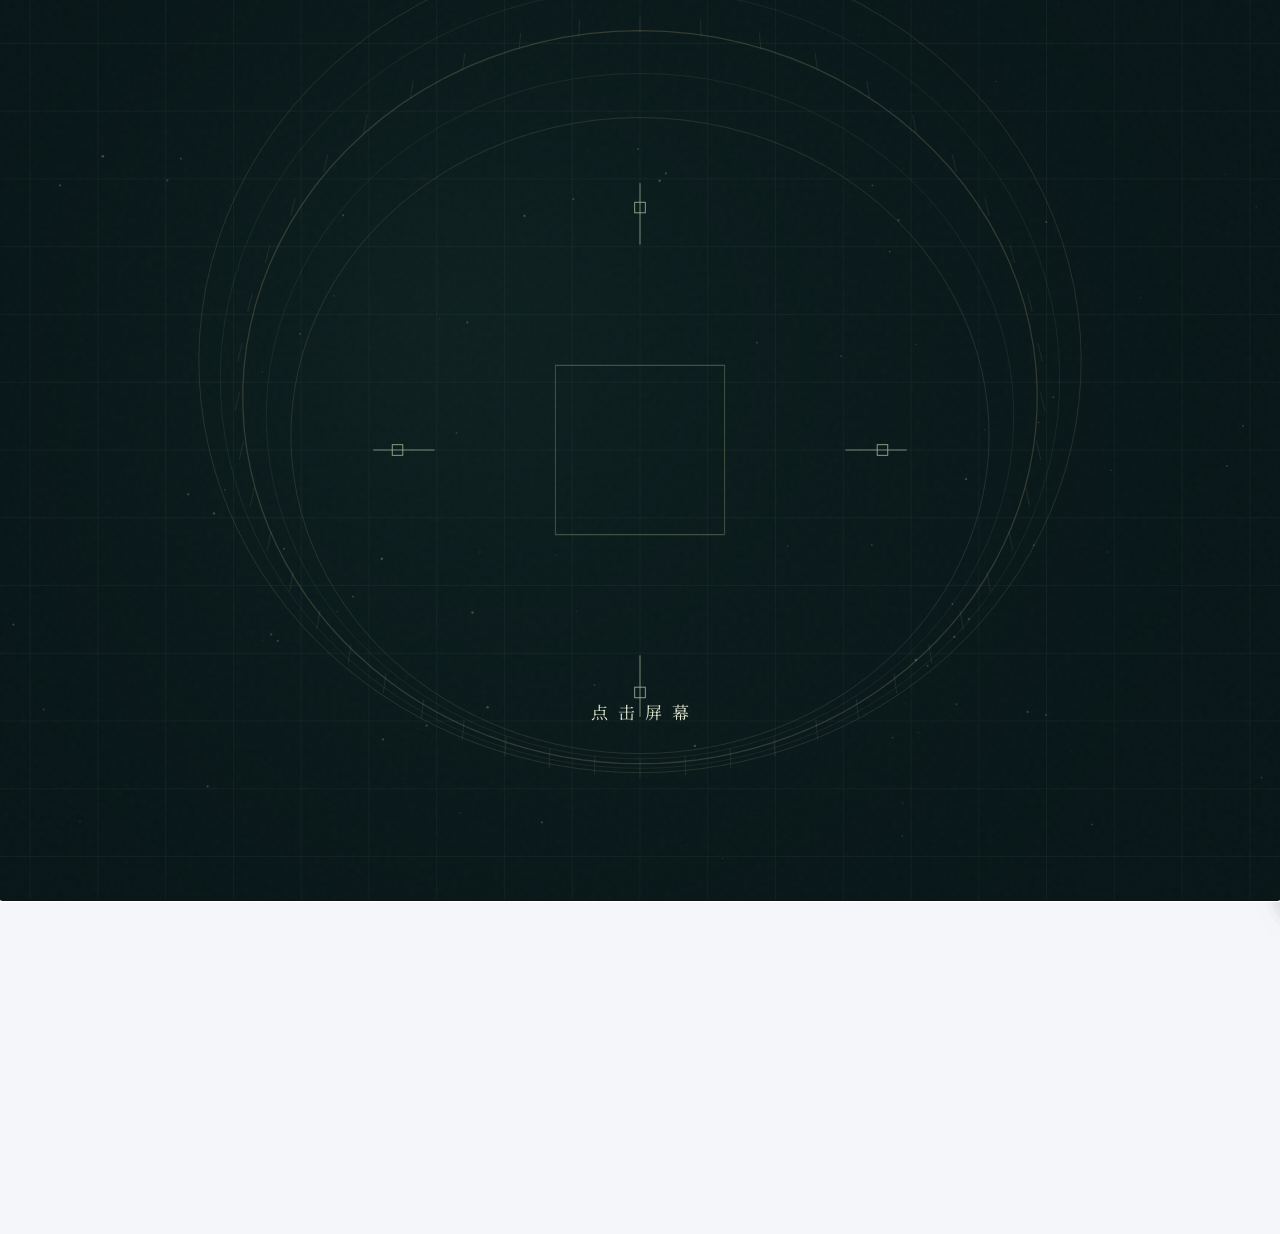
==== commit 8e5ed0db: "第一卷 37 章改用 2026.9.6 文档的正文 此前网站上该章是一份压缩改写稿，与文档正文出入较大。本次按 「永恒流光_第一卷_星兆之海_2026.9.6.docx」的第 37 章正文重写：  -" ====
--- a/index.html
+++ b/index.html
@@ -1144,7 +1144,7 @@
 
 .radar-chart-wrap { flex-shrink: 0; width: 180px; height: 180px; }
 .radar-chart-wrap svg { width: 100%; height: 100%; }
-/* 数据多边形从"各值=0"展开由 SVG <animate> 驱动（见 drawRadarChart），骨架网格/轴线/标签不参与、始终常显 */
+/* 数据多边形从"各值=0"展开由 SVG <animate>驱动（见 drawRadarChart），骨架网格/轴线/标签不参与、始终常显 */
 .radar-bg { fill: none; stroke: var(--border); stroke-width: 0.5; }
 .radar-data { fill: rgba(88,166,255,0.15); stroke: var(--accent); stroke-width: 1.5; }
 .radar-dot { fill: var(--accent); }
@@ -1224,7 +1224,7 @@
 <body class="has-opening at-opening">
 
 <!-- Theme Toggle -->
-<button class="theme-toggle" id="themeToggle" title="切换日间/夜间模式" onclick="toggleTheme()">☀️</button>
+<button class="theme-toggle" id="themeToggle" title="切换日间/夜间模式" onclick="toggleTheme()"></button>
 
 <!-- Review Mode Floating Dock (controls appear here only after review mode is unlocked) -->
 <div class="review-dock" id="reviewDock"></div>
@@ -1233,7 +1233,7 @@
 <!-- Password Dialog -->
 <div class="pw-dialog" id="pwDialog">
   <div class="pw-box">
-    <h3>🔒 审阅模式需要密码</h3>
+    <h3>审阅模式需要密码</h3>
     <input type="password" id="pwInput" placeholder="请输入密码" onkeydown="if(event.key==='Enter')verifyPassword()">
     <div class="pw-error" id="pwError">密码错误，请重试。</div>
     <div class="pw-btns">
@@ -1246,14 +1246,14 @@
 <!-- Export Annotations Modal -->
 <div class="export-modal" id="exportModal">
   <div class="export-box">
-    <h3 style="margin-bottom:12px;">📋 批注导出</h3>
+    <h3 style="margin-bottom:12px;">批注导出</h3>
     <p style="color:var(--text-dim); font-size:0.85em; margin-bottom:12px;">
       以下是所有待处理的批注。请将内容复制给接手项目的 AI，告知其根据批注修改网页。
     </p>
     <pre id="exportContent"></pre>
     <div class="export-btns">
       <button class="cls" onclick="closeExport()">关闭</button>
-      <button class="copy" onclick="copyExport()">📋 复制全部</button>
+      <button class="copy" onclick="copyExport()">复制全部</button>
     </div>
   </div>
 </div>
@@ -1287,7 +1287,7 @@
   <div class="site-tools-menu" id="siteToolsMenu">
     <button class="site-tools-trigger review-toggle" type="button" aria-label="打开工具菜单" aria-expanded="false">•••</button>
     <div class="site-tools-submenu" id="siteToolsSubmenu">
-      <button class="review-toggle" id="reviewToggle" title="审阅模式：添加批注或直接编辑页面文字">📝 审阅模式</button>
+      <button class="review-toggle" id="reviewToggle" title="审阅模式：添加批注或直接编辑页面文字">审阅模式</button>
     </div>
   </div>
 </header>
@@ -1300,7 +1300,7 @@
       <button class="side-group-head" type="button"><span class="sg-arrow">▾</span>主线剧情 · 永恒流光</button>
       <div class="side-group-body">
         <div class="side-vol" id="vol-pro">
-          <button class="side-vol-head" type="button"><span class="sv-arrow">▾</span>📖 序幕 · 异世的呼唤</button>
+          <button class="side-vol-head" type="button"><span class="sv-arrow">▾</span>序幕 · 异世的呼唤</button>
           <div class="side-vol-body">
             <a href="#pro-ch01" class="chap-link">01  没有后续的开端</a>
             <a href="#pro-ch02" class="chap-link">02  休假日从电梯坠毁开始</a>
@@ -1324,7 +1324,7 @@
           </div>
         </div>
         <div class="side-vol" id="vol-wok">
-          <button class="side-vol-head" type="button"><span class="sv-arrow">▾</span>⚓ 第一卷 · 星兆之海</button>
+          <button class="side-vol-head" type="button"><span class="sv-arrow">▾</span>第一卷 · 星兆之海</button>
           <div class="side-vol-body">
             <a href="#wok-ch01" class="chap-link">01  无风之海，五个落点</a>
             <a href="#wok-ch02" class="chap-link">02  褐浪酒吧：队伍重新成立</a>
@@ -1362,14 +1362,15 @@
             <a href="#wok-ch34" class="chap-link">34  每晚八点的归途</a>
             <a href="#wok-ch35" class="chap-link">35  一顶帽子的考验</a>
             <a href="#wok-ch36" class="chap-link">36  两颗子弹之间</a>
+            <a href="#wok-ch37" class="chap-link">37  一条情报的价钱</a>
           </div>
         </div>
         <div class="side-vol collapsed" id="vol-v2">
-          <button class="side-vol-head" type="button"><span class="sv-arrow">▾</span>🔱 第二卷 · 敬请期待</button>
+          <button class="side-vol-head" type="button"><span class="sv-arrow">▾</span>第二卷 · 敬请期待</button>
           <div class="side-vol-body"><div class="side-empty">本卷尚未发布</div></div>
         </div>
         <div class="side-vol collapsed" id="vol-v3">
-          <button class="side-vol-head" type="button"><span class="sv-arrow">▾</span>✨ 第三卷 · 敬请期待</button>
+          <button class="side-vol-head" type="button"><span class="sv-arrow">▾</span>第三卷 · 敬请期待</button>
           <div class="side-vol-body"><div class="side-empty">本卷尚未发布</div></div>
         </div>
       </div>
@@ -1377,9 +1378,9 @@
     <div class="side-group collapsed" id="g-side">
       <button class="side-group-head" type="button"><span class="sg-arrow">▾</span>SideStory · 时空遗闻</button>
       <div class="side-group-body">
-        <a href="sidetory.html#char-bg" class="chap-link">👤 人物背景</a>
-        <a href="sidetory.html#bonus" class="chap-link">🎁 番外</a>
-        <a href="sidetory.html#events" class="chap-link">⚡ 特殊事件</a>
+        <a href="sidetory.html#char-bg" class="chap-link">人物背景</a>
+        <a href="sidetory.html#bonus" class="chap-link">番外</a>
+        <a href="sidetory.html#events" class="chap-link">特殊事件</a>
       </div>
     </div>
   </aside>
@@ -1406,7 +1407,7 @@
     <section class="home-sections" aria-label="主页内容分区">
       <details class="timeline-overview" id="timeline-overview">
         <summary class="timeline-summary">
-          <span class="timeline-summary-title">🗺️ 时间线概况</span>
+          <span class="timeline-summary-title">时间线概况</span>
           <span class="timeline-name-strip" aria-label="六条主要时间线">
             <span>卢纳森特</span><span>沃克加德</span><span>霍因佩兹</span><span>洛琛顿</span><span>柯洛雯</span><span>芬奈法拉</span>
           </span>
@@ -1439,7 +1440,7 @@
       <div class="reader-progress-track" aria-hidden="true"><span id="readerProgressBar"></span></div>
     </section>
     <!-- ===== PROLOGUE SECTION ===== -->
-    <h2 class="section-title" id="prologue-main"><span class="icon">📖</span>序幕 · 异世的呼唤</h2>
+    <h2 class="section-title" id="prologue-main">序幕 · 异世的呼唤</h2>
     <div class="chapter-body">
     <h3 class="chapter-heading prologue" id="pro-ch01">01  没有后续的开端</h3>
 
@@ -1908,12 +1909,13 @@
 <div class="quote-line">长久的寂静。</div>
 <div class="quote-line">随着一瞬之间无声的爆炸，空间被成片消去，树木随之无力地倒下——残缺不全的日光撒入已不复存在的丛林，映照在残局之上，留下一片斑驳的红光。</div>
 <div class="quote-line">一盘散棋仍在树桩之上。仅剩鸿荧，立在棋盘一旁。</div>
+<div class="quote-line">“这时空……又会混乱向何方呢。”</div>
 <div class="quote-line">伴着对方逐渐淡去的声响，她望向空无一人的黑棋一方，好像透过被撕裂的丛林能凝视到很远很远的地方。</div>
 <div class="quote-line">——那双幽迷的眼眸像是一片饱含谜团的海洋，能从中窥见未来的模样。</div>
 </div>
     </div>
 
-    <h2 class="section-title" id="volume-one-main"><span class="icon">⚓</span>第一卷 · 星兆之海</h2>
+    <h2 class="section-title" id="volume-one-main">第一卷 · 星兆之海</h2>
     <div class="chapter-body">
     <h3 class="chapter-heading wokgard" id="wok-ch01">01  无风之海，五个落点</h3>
 
@@ -2750,11 +2752,117 @@
 
     <p>通讯在这场迟到了数日的语言事故中结束。沃克加德还有许多等待被探索。烟幕散开以后，清晨的阳光重新穿过舷窗——几人走出通讯室。小队终于重新接上基地，也第一次真正得到来自基地的指令；然而，礼奈心中的疑问却随之增多。</p>
 
-    </div>
-
-    <!-- ===== CHARACTERS SECTION (hidden; cards still callable from story text) ===== -->
+    
+    <h3 class="chapter-heading wokgard" id="wok-ch37">37  一条情报的价钱</h3>
+
+    <p>离开通讯室以后，礼奈让几人按照计划推进任务：与斯帕里森进行第一次的正式谈判。优碧卡很快发现返回船长室的路线与昨夜记录出现了偏差。原本通向上层甲板的楼梯被一面完整的舱壁取代，另一条狭窄走廊却从储藏室后方延伸出来。木板接缝严密，墙上的铜灯积着陈年的油垢，仿佛这条路一直存在。</p>
+
+    <p>众人绕行期间，再次听见封闭下层传来沉闷的脉动。声音穿过船腹，每隔十几秒响起一次，令附近舱门上的锁链轻轻震颤。</p>
+
+    <p>夏洛蒂留在船上的女巫们恰好经过。她们对变动的路线习以为常，注意力很快便落到云略的手杖与优碧卡身上；几个人围着优碧卡观察关节结构，又试图用奇妙的化学试剂检测云略背后的长棍，搞得云略差点对她们大打出手。众人接近船长室时，隔着舱门便听见了梅纳德的声音。亚因森特手下的水手们几乎都聚集在里面。梅纳德站在这些人中央，要求斯帕里森立即返航营救亚因森特；斯帕里森却始终坐在海图后方，直到梅纳德开始以亚因森特旧部的名义质问他，才终于放下手中的烟斗。</p>
+
+    <div class="story-quote"><div class="quote-line">“从昨晚开始，你已经在休息舱、武器舱和航海室里重复了三遍相同的话。”斯帕里森把烟斗平放在桌面，“我想你已经告诉他们，亚因森特已经被我抛弃；你还告诉他们，只有迫使潮涌居士号返航，才能让他们的大副活着回来。”</div><div class="quote-line">“难道还有别的解释吗？”梅纳德压着怒火，“船长，他被关在教皇城，你却在带着整支舰队向相反的方向逃跑。我至少还记得他是为了谁留在内城。你却带着一群外人离开了那里。”</div><div class="quote-line">“整支舰队？不不不。你这句话倒是很适合一位忠诚的副手。”斯帕里森环顾那些亚因森特的水手，“只可惜，被你拿来证明忠诚的人是亚因森特；被你安排去打第一场仗的人，也会是亚因森特留下的水手。”</div><div class="quote-line">“黑旗舰刚刚战败。亚因森特被捕以后，他的人当然会失去能够直接服从的头领。只要他们相信我已经放弃了大副，你就能替亚因森特举起旗帜，再借他们的愤怒逼迫潮涌居士号向教皇城开战。”</div></div>
+
+    <p>几名航海官同时转向梅纳德。原本挤在一起的黑红短衣与灰绿防水服之间，很快空出了一条狭窄的缝隙。</p>
+
+    <p>一名航海官转向梅纳德：“你告诉我们，船长已经决定放弃大副。”</p>
+
+    <div class="story-quote"><div class="quote-line">“如果我不把话说重一点，你们还要等到什么时候？”</div><div class="quote-line">“所以你需要我们替黑旗舰向船长施压。”</div></div>
+
+    <p>梅纳德猛然回头。更多穿灰绿色防水衣的水手已经离开他的身旁——另一部分则摩拳擦掌，向前迈出了一步。斯帕里森这时才抬起手，拦住试图逼近梅纳德的航海官。</p>
+
+    <div class="story-quote"><div class="quote-line">“我的人在内城。会确保亚因森特得到足够的食物、药品与休息，也会在军务部准备转移他时送来消息。乌盾是舍不得太早毁掉一枚能够钓到我的诱饵的。”</div></div>
+
+    <p>他停顿片刻，目光从每一名航海官脸上扫过。</p>
+
+    <div class="story-quote"><div class="quote-line">“更何况，诸位难道已经不相信自己的大副能够活下来了吗？”</div></div>
+
+    <p>没有人回答。</p>
+
+    <p>梅纳德猛然转向他，刀鞘撞得桌角一响。</p>
+
+    <div class="story-quote"><div class="quote-line">“所以你还是要等！等到军务部榨干他知道的一切，等到乌盾把他的脑袋挂上城墙，再等到海盗们连最后一点胆量都被你耗光。何其窝囊啊，船长！”</div><div class="quote-line">“现在还远不到能够开战的时候。”</div></div>
+
+    <p>斯帕里森的回答没有丝毫迟疑。</p>
+
+    <p>梅纳德脸上的愤怒反而凝固了一瞬。</p>
+
+    <div class="story-quote"><div class="quote-line">“我伟大的船长。你永远都在说还不到时候。你明明知道我们中的很多人都已经失去了能力。再拖下去，你认为你就会幸免于难吗？”</div><div class="quote-line">“梅纳德。我当然知道越快越好——但一场战争需要炮弹、航线、粮食、盟友和能够活着执行命令的人。你只凭不计后果的愤怒当然可以打出第一发子弹，但你总是需要装弹的。”</div></div>
+
+    <p>舱门正在这时被人从外面推开。</p>
+
+    <p>礼奈看着挤满船长室的海盗，又看了看被分成两边的黑红短衣与灰绿防水服。</p>
+
+    <div class="story-quote"><div class="quote-line">“看来我们来得不巧。”</div></div>
+
+    <p>斯帕里森重新露出笑容。</p>
+
+    <div class="story-quote"><div class="quote-line">“恰恰相反。诸位来得正是时候。”</div></div>
+
+    <p>礼奈等人的到来暂时结束了争执。亚因森特的航海官退出船长室时，已经不再与梅纳德同行；梅纳德独自停留片刻，最终自己离开。斯帕里森没有命人阻拦，只让水手继续依照原定航线行驶。</p>
+
+    <p>正式谈判随后开始。礼奈没有直截了当地告诉斯帕里森基地的指示，而是表示想和这位船长交换已有的情报；斯帕里森则从海图旁取来两排黄铜棋子，规定双方每回答一个问题，便允许对方取走一枚棋子、提出下一问；任何人都可以拒绝作答，相应的问题也会失去交换资格。</p>
+
+    <p>礼奈抛出第一个问题：教皇城到底为何会知道斯帕里森的存在？他们追踪斯帕里森的意图到底是什么？</p>
+
+    <p>斯帕里森则准确地报出了军务部的组成——除了今早刚刚死去的莱宁·克拉克是军务部的新秀之外，军务部统帅克雷金·乌盾、执事领事伦道夫·卢卡森都是他的“老相好”。几人曾经有过一段相当精彩的往事——不过在这里说就太啰嗦了，也许该换个时间、从长计议。他对乌盾的教子诺阿·西蒙斯也有所耳闻；不过他并不认识那位浑身缠绕着纱布的怪人，“倒是对他的能力了如指掌”。</p>
+
+    <p>斯帕里森警告几人，乌盾是个可怕的野心家，而他们一直很感兴趣的“炼金阵”，绝大部分也在他的手中——乌盾掌握着炼金阵的使用权，boundary在教堂里见到的那位被叩拜的军官想必就是乌盾本人。整个内城的奢靡盛景都依靠炼金阵转化出的物资来哺育，而外城、船都、深雾城则依靠内城剩下的残羹冷饭过活……讽刺的是，知道沃克加德的国家机器是依靠炼金阵来运转的人并不多——这与乌盾严格控制每个人的知情权有关，毕竟，掌握着大炼金阵，只要他愿意，教皇本人都可以是他的傀儡。</p>
+
+    <p>尽管如此，乌盾仍不满足。他一直贪图着斯帕里森手中的这部分炼金阵碎片：完整的炼金阵将比两个分散炼金阵简单相加“恐怖得多”——谁持有它，谁就将拥有超越神明的力量。斯帕里森很难预料乌盾如果真的如愿，他会用它来做些什么——他绝不能允许这种事发生。</p>
+
+    <p>随后，斯帕里森询问时间线灾难的缘由与表现。作为交换，他公开了潮涌居士号接下来的航向。旗舰将先与夏洛蒂的复仇女王号会合，再寻找山德森的幽灵船；三艘船完成补给与人员交换以后，舰队将前去取得一件足以改变海盗现状，且“必须要礼奈几人伸出援手”才有可能得到的东西。</p>
+
+    <p>礼奈随后询问整支舰队的构成与行动方式。斯帕里森麾下拥有四艘主要船只及数量不定的快船、补给船和临时武装商船。潮涌居士号作为旗舰负责保存秘密航线、宝物、人员与补给，必要时也会承担总攻任务的绝对主力；梅纳德的黑旗舰承担对外公开的正面活动、闪电战和急袭；夏洛蒂的复仇女王号负责炼金术的开发与研究、医疗、化学品加工与毁灭性的特殊火力；山德森的幽灵船则能够进入活人难以生存的海域，复生已经散架的骷髅水兵，还能为舰队侦察航线、打捞遗迹。</p>
+
+    <p>四艘主力船长期分散行动。其他船只通常无法掌握潮涌居士号的位置，只有旗舰主动发出召集命令时，分散的船队才会在约定海域碰头。这种结构保护了大炼金阵残片与海盗核心，却也让各艘船形成了彼此独立的人员、规矩和利益。</p>
+
+    <div class="story-quote"><div class="quote-line">“也就是说，梅纳德、夏洛蒂和山德森平时都找不到你。”礼奈看着海图，“只要你不发出信号，整支舰队就会一直分散在海上？”</div><div class="quote-line">“山德森偶尔能够找到我。他的船不怎么尊重航线和距离，甚至不需要看天气。”斯帕里森将一枚棋子推给她，“至于其他人，大部分时候只能等待潮涌居士号先找到他们。”</div></div>
+
+    <p>boundary扫了一眼已经关闭的舱门。</p>
+
+    <div class="story-quote"><div class="quote-line">“难怪他们都觉得你是个不敢向教皇城开战的怂包。”</div></div>
+
+    <p>斯帕里森笑了一下，没有反驳。</p>
+
+    <div class="story-quote"><div class="quote-line">“这项制度建立的时候，他们可一致认为它非常安全。”</div></div>
+
+    <p>礼奈拿走棋子。</p>
+
+    <div class="story-quote"><div class="quote-line">“既然黑旗舰已经在无海战败，而且又联系不上旗舰……那梅纳德为什么会出现在这里？”</div><div class="quote-line">“我对教皇城辖区海域的动向远比诸位想象得更加清楚。黑旗舰还没有完全失去动力时，我派出的快船就已经在外围等待接应了。它们把梅纳德与撤出的水手送回潮涌居士号，我则独自前往内城寻找诸位。”</div><div class="quote-line">“所以你从一开始就在看着我们和黑旗舰交战？”</div><div class="quote-line">“我只是在等待一群值得亲自见面的人。诸位没有让我失望。”</div></div>
+
+    <p>斯帕里森继续询问几人是如何突然夺取本地人的身体的。他对帕瓦蒂·罗伊早有了解，但引起他兴趣的并不是她，而是这个大闹教皇城的礼奈。礼奈则指出，基地会派出“信使”与合适的人选提前沟通，在通过开出足够的价码收买对方的同意之后，就能够将队员的意识通过一种名为“时光机”的重型器械投射到沃克加德本地人的身体中。除了云略之外，他们原先的身体正以一种指令之力流的形态在时间线空间内滞留。至于返回卢纳森特的方法，礼奈决定暂不与斯帕里森透露。</p>
+
+    <p>斯帕里森没有继续追问，反而提起沃克加德人口中确实有几条“无归航线”：船只在没有星光的白雾中失踪，数十年后又带着未经老化的食物与完全陌生的星图回到海面；也有的人人间蒸发，物品却出现在年代远早于其出生的沉船中。教皇城把这些故事归入醉汉与疯子的胡言，但听完礼奈对时间线的描述，他开始怀疑，那些被认定为葬身大海的人里，或许有一部分已经离开了沃克加德所在的世界——这个判断也让第二代时之秩序第一次意识到，沃克加德虽然没有时光机技术，但或许因炼金阵的存在同样拥有一些前往其他时间线的方法。</p>
+
+    <p>关于能力使，礼奈只说明指令之力——时光机泄露出的辐射，使超能力者获得干涉现实的能力。马萨卡在内城展现出的力量就属于这种变化；斯帕里森则说明了‘沃克加德’的本土能力使——所谓“神力持有者”的一部分来历。古代大炼金阵留下了极其磅礴的能量，能够以炼金工序进行强化、提纯，并将其写入人的身体；而斯帕里森的能力——也就是几人见到的水盾——正来自一次大炼金阵转化。第一批承受转化的人会将变化留给后代，才使沃克加德逐渐出现数量众多、规则各异的能力使，想必boudnary正是其中之一。礼奈询问boundary他和歌涅法的父辈们是否也是超能力者，得到了肯定的答案。</p>
+
+    <p>轮到白色细剑时，礼奈交代它此前一直隐藏在青金石外壳之中，直到与莱宁交战才显露原貌。她无法确认制造者，基地提供的资料里也没有答案。斯帕里森却认出了剑柄与白色刃身上残留的纹样——包裹它的青金石大剑最初由亚因森特从一座沉没的神殿里打捞出来，旧碑将其称为「创世之耀」。</p>
+
+    <p>海盗们曾把它当作一件过分坚固的普通兵器：淬火、重锻与夏洛蒂配制的炼金溶剂都没能让青金石外壳软化；直到礼奈与莱宁的火焰共同把温度推过某个界限，封住白刃的石质外层才第一次崩开。斯帕里森由此判断，也许只有能力使制造的火焰——或是被这把剑选中的人，才能令其展现出真容。</p>
+
+    <p>礼奈再次问起歌涅法与船都。斯帕里森承认，船都是海上情报、运输和救济网络的一部分，而歌涅法在她本人并不知情的情况下维持着这套网络的秩序——而且，他相当欣赏这个有着理想主义色彩的孩子，持有一颗永恒乐观的心总是好事，但是需要时刻有人来帮她一把，防止这颗心在枯萎后走向另一个极端。</p>
+
+    <div class="story-quote"><div class="quote-line">“你重新给船都发送物资了？”礼奈问，“什么时候？”</div><div class="quote-line">“昨天诸位享用牛排时，我出去办的就是这件事。”斯帕里森用航线尺点了点船都所在的方向，“歌涅法小姐很擅长拒绝帮助。所以我通常先让补给船把东西卸下来，再派人通知她。”</div><div class="quote-line">“你离开晚餐，是为了调动船只？”</div><div class="quote-line">“还顺便确认了一下甜点。很遗憾，他们最后忘记端上来了。”</div></div>
+
+    <p>boundary倚在舱壁旁。</p>
+
+    <div class="story-quote"><div class="quote-line">“你的眼线和你汇报内城的一切动向，然后你用快船接走了梅纳德、自己跑来找我们、给船都补发已经拖欠了好久的补给、和一群下属吵架、还给我们办了个并不友善的欢迎会。你昨晚似乎比我们所有人都忙。”</div><div class="quote-line">“所以我今天没有宿醉。”斯帕里森看向仍然东倒西歪、比昨天安静了很多的马萨卡，“因为我很清楚，我今天也会像昨晚一样忙碌——可不能让美酒打扰了我的工作。”</div></div>
+
+    <p>轮到礼奈询问斯帕里森的未来计划时，他只告诉几人，他对接下来这段取得重要宝物的航程规划已久，海盗们将会重返一个几乎害死了斯帕里森的地方——虚溟海。他甚至认为，只有与几人合作，海盗们才有从接下来的航程里存活下来的可能性——在这之前，任何返回沃克加德大陆、与教皇城做个了断的尝试，在他看来都是自寻死路。至于亚因森特的营救，目前已被放在返航计划之中，具体时间与方式还在考虑。</p>
+
+    <p>谈判结束后已近中午。斯帕里森兑现他带几人上船前的承诺，带众人进入一间位于中层船腹的封闭舱室。房间内保存着一块弧形残片，表面密布着与地下教堂圆形设施相同的纹路。boundary很快认出，残片的形状正好能够填入教堂结构缺失的一小部分。海水正在沟槽中不停地运动，转化成生活所需的各种日用品——与教皇城不同，海盗们使用大海以及它当中的鱼虾作为炼金原料，这些东西同样缓慢地变成金色的源质，但显然转化的效率不及用活人作为原料的零头。</p>
+
+    <div class="story-quote"><div class="quote-line">“这就是大炼金阵？”</div><div class="quote-line">“准确地说，这是它很小的一部分——在本船上，还有负责其他功能的炼金阵版块；夏洛蒂的船上也留有一些。”斯帕里森说道，“不过，对于这艘装着几百人的船来说……这一部分用来专职生产，已经‘够用’、甚至显得有点‘过剩’了。”</div><div class="quote-line">“呃。它也能把人变成地下教堂里的黄色液体吗？”礼奈问。</div></div>
+
+    <p>舱室里短暂安静下来。</p>
+
+    <div class="story-quote"><div class="quote-line">“如果你们看到的设施仍沿用古代阵式，它当然可以把许多东西都拆成便于再次转化的炼金源质。”斯帕里森托腮思考着，“至于，嗯，乌盾他们把什么放了进去，我想诸位已经见过了。”<div class="quote-source">——礼奈、斯帕里森与亡灵兔，《第一卷》正文</div></div></div>
+
+    <p>斯帕里森没有展示自己持有的全部残片，也没有说明教皇城究竟掌握了多少。众人目前只能确认，大炼金阵能够拆解并重组物质，残片保存着有限的转化方式；潮涌居士号上的净水、军火和部分补给也与炼金转化有关。但大炼金阵的起源究竟为何，又经历了怎样的辗转才到了斯帕里森和乌盾两人的手中、在成为完整的形态之后又会发生什么样可怕的后果……每个人都还有许多需要了解。</p>
+
     <div style="display:none;">
-      <h2 class="section-title" id="characters" style="color:var(--gold);"><span class="icon">👥</span>角色档案</h2>
+      <h2 class="section-title" id="characters" style="color:var(--gold);">角色档案</h2>
       <div class="search-bar">
         <input type="text" id="charSearch" placeholder="搜索角色（输入名字、代号或能力名）..." oninput="filterCharacters()">
       </div>
@@ -3536,7 +3644,7 @@
   const meta = [a.h ? '持有者：' + escHtml(a.h) : '', a.c ? 'CRT ' + escHtml(a.c) : '', a.tg ? escHtml(a.tg) : ''].filter(Boolean).join(' · ');
   const desc = escHtml(a.d || '暂无能力说明').replace(/\n/g, '<br>');
   const quote = a.q ? '<div class="story-quote" style="margin:20px 0 0;">' + escHtml(a.q).replace(/\n/g, '<br>') + '</div>' : '';
-  const note = a.nt ? '<div class="ability-note" style="margin-top:14px;">📏 ' + escHtml(a.nt) + '</div>' : '';
+  const note = a.nt ? '<div class="ability-note" style="margin-top:14px;"> ' + escHtml(a.nt) + '</div>' : '';
   const html = '<button class="close-btn" onclick="closeFlap(\'abilityModal\',\'abilityDrawer\')">&times;</button>' +
     '<div class="ability-drawer-card"><h3>「' + escHtml(a.n) + '」</h3><div class="ability-drawer-meta">' + meta + '</div>' +
     '<div class="ability-drawer-desc">' + desc + '</div>' + quote + note +
@@ -3651,7 +3759,7 @@
   const orgs = [
     {
       name: '卢纳森特基地',
-      icon: '🛡️',
+      icon: '',
       desc: '卢纳森特时间线保全组织，别名"卢纳森特基地"，总部位于卢纳森特联盟辖区内。',
       groups: [
         { label: '三室', items: [['中控室','莱诺'], ['机要室','本尼艾诺'], ['苛志室','SA']] },
@@ -3676,7 +3784,7 @@
     },
     {
       name: '珀利贝尔实业',
-      icon: '🏭',
+      icon: '',
       desc: '霍因佩兹时间线上的跨时空巨企，简称为PBC。围绕其总部"无尽之塔"建立起了公司城。',
       groups: [
         { label: '两队', items: [['特训队','拉伊法'], ['亲卫队','六八']] },
@@ -3722,7 +3830,7 @@
 // ===== TIMELINE OVERVIEW =====
 const timelineData = [
   {
-    key: 'lunassent', icon: '🛡️', name: '卢纳森特时间线', tag: '序幕',
+    key: 'lunassent', icon: '', name: '卢纳森特时间线', tag: '序幕',
     short: '主角团所在的时间线。总体地理环境类似于地球，是所有时间线中较为宜居的一条时间线。长期以来，该时间线以超级强国长川国为核心，存在着诸多政体势力。后来统合了众多国家的“卢纳森特联盟”率先完成了第一次技术突破，并试图掀翻长川的霸权，挑起了两极之间的世界大战。这场持续了数年的战争最终以长川的有条件投降而告终。',
     story: '主角团所在的时间线。总体地理环境类似于地球，是所有时间线中较为宜居的一条时间线。长期以来，该时间线以超级强国长川国为核心，存在着诸多政体势力。后来统合了众多国家的“卢纳森特联盟”率先完成了第一次技术突破，并试图掀翻长川的霸权，挑起了两极之间的世界大战。这场持续了数年的战争最终以长川的有条件投降而告终。<br>战争并没有解决两大势力之间的根本矛盾。此后经过几十年，双方的政府混乱不堪，外交方针朝令夕改，第三世界国家们也纷纷抓紧发展机遇试图崛起，动荡和发展成为了这个世界的主题。而在卢纳森特联盟境内广袤的战后废土上，突然出现了一台时光机器的原型机——自此引发了围绕其展开的、席卷整个世界的“大浩劫”和第二次技术突破的浪潮。<br>在波及整个世界的灾难过后，一道通往崭新世界的大门在这条时间线的人面前打开——他们免不了要与来自其他时间线的外来者打打交道，而这些“外来者”，要么带着科技、要么身怀异能……在技术与文化的冲击下，一个夹处在长川与卢纳森特联盟之间的新兴势力——“卢纳森特时间线保全组织”异军突起，在领导人莱诺的引领下，成为了一股不可小觑的力量。<br>卢纳森特时间线保全组织，又名“卢纳森特基地”，其总部位于卢纳森特联盟辖区之内，建立之初由卢纳森特联盟全权控制。借由与主座时间线的合作关系和来自其他时间线的投资与援助，基地得以广泛地招募各个时间线之内的成员，并在主座时间线成员遭遇自然灾害或陷入战争时派出特工，对他们施以援手。然而，基地的行动在莱诺的领导下表现出越来越鲜明的佣兵主义色彩，其武装力量和能力使数量的不断扩张也让卢纳森特联盟心生忌惮。卢联盟正急于解决政体内部的诸多问题，长川的霸权之心从未灭亡……而目前还没有人知道莱诺的下一步棋要如何落子。',
     factions: ['卢纳森特基地', '第二代时之秩序', '圣标联合', '苛志室'],
@@ -3731,7 +3839,7 @@
     section: 'pro-ch1'
   },
   {
-    key: 'wokgard', icon: '⚓', name: '沃克加德时间线', tag: '第一卷',
+    key: 'wokgard', icon: '', name: '沃克加德时间线', tag: '第一卷',
     short: '陆地面积不到总面积百分之五的汪洋行星。目前并不具备时光机技术，各国尚且处在封建专制制度之下，整体的文明进程看似远远落后于其他特异时间线。然而在几千年之前，这条时间线一度相当发达，位于时间线空间的前沿；转折始于作为原住民的人类和外来的巫师种爆发的惊世大战，这场战争以人类的惨胜告终，但也使得巫师种的大炼金阵彻底失控，释放出了足以将整个世界彻底淹没的海啸。文明的痕迹几乎被彻底抹去，这颗星球几乎在一夜之间倒退回了原始社会。几十年后，海平面略微落下，陆地从此被分割为几百个岛国，残存的人类和巫师种努力求存；又经过几千年文明的演进与王朝的更迭之后，巫师种在沃克加德几乎销声匿迹，而适应力更加强大的人类则建立起了数个统一的国家。捕鱼、航海、掠夺、在深不见底的汪洋中探求前文明留下的，蕴含炼金魔术或白魔法的秘宝……这样的生活方式成为了沃克加德人交给大海的答案。',
     story: '陆地面积不到总面积百分之五的汪洋行星。目前并不具备时光机技术，各国尚且处在封建专制制度之下，整体的文明进程看似远远落后于其他特异时间线。然而在几千年之前，这条时间线一度相当发达，位于时间线空间的前沿；转折始于作为原住民的人类和外来的巫师种爆发的惊世大战，这场战争以人类的惨胜告终，但也使得巫师种的大炼金阵彻底失控，释放出了足以将整个世界彻底淹没的海啸。文明的痕迹几乎被彻底抹去，这颗星球几乎在一夜之间倒退回了原始社会。几十年后，海平面略微落下，陆地从此被分割为几百个岛国，残存的人类和巫师种努力求存；又经过几千年文明的演进与王朝的更迭之后，巫师种在沃克加德几乎销声匿迹，而适应力更加强大的人类则建立起了数个统一的国家。捕鱼、航海、掠夺、在深不见底的汪洋中探求前文明留下的，蕴含炼金魔术或白魔法的秘宝……这样的生活方式成为了沃克加德人交给大海的答案。在海上混战的历史似乎将永远持续下去，直到有一天，最初引发灭世灾难的大炼金阵重见天日，其中一部分落入了卡利班扬教皇国的教皇手中。凭借炼金术的力量，一个无可匹敌的霸权迅速成长起来，成为了这颗星球上最强大的国家——但这也引发了前所未有的，寻宝的热潮与海盗的崛起。教皇国一度纵容海盗私掠和宝藏猎手来限制其他国家的发展，但稳固根基后又扶植赏金猎人，忘恩负义地将他们赶尽杀绝、逼入深海。几代教皇更迭之后，教皇国终于来到了一个变节的中点：<br>现如今，首都所在的中心岛屿上，内城的贵族们巧取豪夺，外城的普通民众苦不堪言，更有不远万里逃到教皇国的难民——他们甚至不曾拥有踏上陆地的权利，只能停靠在岸边，生活在船上，直到无数船只组成面积甚至大于陆地的“船都”……<br>海洋之上，由宝藏猎人势力的演变而成的海盗们日渐盛行，割据一方；内城之中，代表传统王权的教皇一方与蠢蠢欲动的赏金猎人似乎也关系微妙，不复往日；然而，外城的资产阶级革命派和船都的穷苦平民的怒火早已无法压抑。更有在岛屿地下早已秘密发展了几十年的非法地下城邦“深雾城”，静待着好戏的开场。远望四海之外，早已被认定灭绝的巫师种，在教皇国铁腕之下暗无天日的其他国家，甚至潜藏在众人认知之外的神秘存在……所有的势力，都将见证这条时间线即将到来的、自千年前的洪水以来的下一场巨变。',
     factions: ['圆翼党', '教皇国', '褐浪酒吧', '潮涌居士号'],
@@ -3740,7 +3848,7 @@
     section: 'wok-ch1'
   },
   {
-    key: 'huoyin', icon: '🏭', name: '霍因佩兹时间线', tag: '第二卷',
+    key: 'huoyin', icon: '', name: '霍因佩兹时间线', tag: '第二卷',
     short: '一条异常荒凉的时间线，荒漠与火山广布，同时它们又与冰川、苔原并存，呈现出百公里之内跨越数个温度带的极端多变气候。造成这种奇观的是一种名为“末原晶矿”的霍因佩兹特色矿物，这种独特的材料能够萃取指令之力，并为包括时光机组在内的大型指令之力工程提供可观的能源。该时间线所在的整个母星只有一小部分绿洲地带宜居，气温的季节变化并不明显。',
     story: '一条异常荒凉的时间线，荒漠与火山广布，同时它们又与冰川、苔原并存，呈现出百公里之内跨越数个温度带的极端多变气候。造成这种奇观的是一种名为“末原晶矿”的霍因佩兹特色矿物，这种独特的材料能够萃取指令之力，并为包括时光机组在内的大型指令之力工程提供可观的能源。该时间线所在的整个母星只有一小部分绿洲地带宜居，气温的季节变化并不明显。<br>卢纳森特时间十一年前，一位来自那条时间线的的拓荒者带着先进至极的技术和半路拉拢的团队踏足了这片生命禁区。在发现了末原晶矿的强大潜力后，这群来自各个时间线的流浪者和逃难者们联合起来，以“珀利贝尔实业”（简称为PBC）的名号正式建立起了霍因佩兹时间线上的第一个聚落。<br>借由末原晶矿的强大商业价值与科研潜力，该聚落在几年时间内迅速发展并成长为一个核心时间线交通枢纽，并以“霍因佩兹”为名正式加入了主座时间线，一时间吸引了大量来自其他时间线的难民和人才的涌入。大量技官和成建制的管理机构的引进使得PBC在极短的时间内经历了巨变，从自给自足的工团转变为势力范围笼罩数十条时间线、技术密度领衔整个时间线空间的跨时空巨企。这里一时间成为了理想与黄金的应许之地——于是，在这片原本荒无人烟的土地上，围绕着PBC的总部、其标志性建筑“无尽之塔”涌现出了一个无比混乱且完全失序的城邦——公司城。这里没有法律的规制，没有政府的管理，秩序由PBC的安保部门和公司城内接受委托的私家事务所共同维持——时至今日，聚集了整个时间线空间最前沿科技、最极端财富的霍因佩兹已经进化成为一个颇具赛博朋克气息的未来都市，引得无数投机者趋之若鹜——但是，他们需要知道，天堂只在公司的臂膀之下；公司鞭长莫及的每一寸土地，都是苦痛与阴暗丛生的地狱。',
     factions: ['珀利贝尔实业', '无尽之塔', '寒城工坊', '长夜事务所'],
@@ -3749,7 +3857,7 @@
     section: null
   },
   {
-    key: 'luochengdun', icon: '🏛️', name: '洛琛顿时间线', tag: '第三卷',
+    key: 'luochengdun', icon: '', name: '洛琛顿时间线', tag: '第三卷',
     short: '一段尘封的往事，一个衰落的王朝。作为本我核心的“基座时间线”，洛琛顿在生命诞生之前就接收了大量的指令之力辐射。数千年前，这里曾是第一条不需要时光机，就能自然产出能力使的时间线；这里曾是第一条从荒蛮迈向文明，并突破穿梭技术的时间线；这里曾是第一条从繁荣走向鼎盛，并让侨民遍布四方的时间线……',
     story: '一段尘封的往事，一个衰落的王朝。<br>作为本我核心的“基座时间线”，洛琛顿在生命诞生之前就接收了大量的指令之力辐射。数千年前，这里曾是第一条不需要时光机，就能自然产出能力使的时间线；这里曾是第一条从荒蛮迈向文明，并突破穿梭技术的时间线；这里曾是第一条从繁荣走向鼎盛，并让侨民遍布四方的时间线……<br>指令之力科技的超前发展同样带动了洛琛顿人在其他领域的革命性突破。那些即便放到今日也让人啧啧称奇的宏伟建筑，那些领先数千年的工业体系，还有那些如先知一般引领发展、播撒智慧的顶尖学者，无一不昭示着洛琛顿过去的辉煌。现如今，几乎所有的时间线，历史上都曾出现过来自洛琛顿的行商与移民。他们带来的物品与科技小则惠及一方百姓，大则推动历史变迁，但最终无一例外地指向同一个结果——把时光机和能力使带到那里，让那里与其他时间线交相连接。没有那个曾经引领指令之力技术发展的洛琛顿，就没有如今的时间线空间。<br>然而，处在本我核心的中央既是天启，也是前所未有的浩劫。夸张的科技水平与关键的地理位置，让洛琛顿自古以来就卷入整个时间线空间最为强盛的几大势力的纷争之间。自几千年前的“诸神黄昏”至今，为了掌控本我核心的力量，无数场毁灭性的战争在这颗星球的地表、地心甚至外太空上演。随着人们对本我核心的探索、争夺和破坏，本我核心一度进入辐射的全盛期，两极的冰川被倒转到赤道之上，杀人无声的“寂雾天”、毁灭万物的“光斓散”……这些自然灾害也层出不穷——洛琛顿的地表就此不再宜居。<br>尽管有少数人因此背井离乡，但大多数洛琛顿人依然不愿舍弃过去几千年的家园与这条紧邻本我核心的时间线带给他们的一切荣光。于是，近乎疯狂的地底庇护所得以兴建，纵深几万米的建筑横贯整个星球。无数足以操纵天灾的划时代工程拔地而起，基因技术、电子档案、地热工厂、时光机组……洛琛顿人凭借自己不可一世的高傲，向本我核心作着孤注一掷的抗争。<br>故事的转折点，始于来自洛琛顿的死神信徒——阿芙忒乐尔斯特的诡计。她试图将这场末日工程的成果为己所用，并将一种名为“腐化”的实验性力量注入了本我核心。于是，一场毁灭性的浩劫在她和其他洛琛顿人都始料未及的情况下爆发了——本我核心在一瞬之间失控，洛琛顿因为强大的辐射断开了与时间线空间的联系，再也没有一台时光机能够与这条最强大的时间线取得联系，无数未能逃生的洛琛顿人就此永远消失；汲取了本我核心能量的腐化之力飞速蔓延，不受控制地淹没了整个洛琛顿，并永不停歇地扩散至其他时间线；而身受致死伤害的阿芙忒则不得不与腐化共生，依靠吞噬时间线来维持自己的形体，成为了这种跨时间线级天灾的人间化身。<br>几百年后，阿芙忒正式升格为三大“神之仆从”的一员，而洛琛顿也早已成为废墟。从灭世中幸存下来的洛琛顿人仍然被几百年前的腐化之力影响着，愚钝迟滞，迂腐偏执。末日工程被他们描述成了带来腐化的灾星，洛琛顿最后的荣光被他们贬得一文不值。先祖所留下的遗产在他们手中毫无作用，跨越了几百年的科技断层无法弥补。<br>基础教育完全崩塌，文明的痕迹几乎被抹除，人们用原始人的手段大肆消耗着前代文明的工业产品，所建起的最大的聚落也不过只是一座荒芜的小城。为了躲避比几百年前还要恶劣的自然灾难，洛琛顿人要么一路向北、越过极圈，要么躲入地下，搜刮遗物，在绝望中等待着这个世界的终末……直到遥远而熟悉的一个信号在地下传来——那是外界的时光机，在百年之后第一次与洛琛顿重新沟通。',
     factions: ['牧人', '爱丽丝马戏团'],
@@ -3758,7 +3866,7 @@
     section: null
   },
   {
-    key: 'keluowen', icon: '🎪', name: '柯洛雯时间线', tag: '第四卷',
+    key: 'keluowen', icon: '', name: '柯洛雯时间线', tag: '第四卷',
     short: '柯洛雯同卢纳森特一样，是一条刚刚加入主座时间线不久的新兴时间线。几十年前，一场席卷全球的大战曾经降临于这条时间线。参战的国家从如日中天到行将就木，应征的士兵从踌躇满志到失魂落魄，夺走了千万人性命的那段日子就这样草率地结束了。但停战带来了和平吗？……从不。它带来的只是饥荒、疫病、死亡；经济的危机、地区的瓦解、民族的崩溃；一代人的罪责、一代人的消失，一代人的噩梦……政权在改换，疆域在崩解，各国在战后的深渊苦苦挣扎了几十年之久，终于在某个黎明到达了积重难返的时刻。既然停战无法免除痛苦，于是，从未结束的战争就这样继续下去……',
     story: '柯洛雯同卢纳森特一样，是一条刚刚加入主座时间线不久的新兴时间线。几十年前，一场席卷全球的大战曾经降临于这条时间线。参战的国家从如日中天到行将就木，应征的士兵从踌躇满志到失魂落魄，夺走了千万人性命的那段日子就这样草率地结束了。但停战带来了和平吗？……从不。它带来的只是饥荒、疫病、死亡；经济的危机、地区的瓦解、民族的崩溃；一代人的罪责、一代人的消失，一代人的噩梦……政权在改换，疆域在崩解，各国在战后的深渊苦苦挣扎了几十年之久，终于在某个黎明到达了积重难返的时刻。既然停战无法免除痛苦，于是，从未结束的战争就这样继续下去。战斗从装甲的碾压再到天空的角逐，从枪弹的倾泻再到绝命的肉搏……然而，正当所有人都以为这场浩劫会把整个世界都拖入泥潭中时，一阵超出这条时间线诞生以来，所有指令之力的总和的能量——在柯洛雯国，这场世界大战的主要参战国的首都，突然爆发开来。一道甚至能够阻挡千万次核弹轰炸的铁幕在顷刻之间就包裹了柯洛雯的领土和占领区，将这个国家与战争的地狱彻底隔绝开来。<br>一天、三天、五天……柯洛雯所有的敌人联合起来，朝这道防线发起绝望的冲锋。无数战机撞毁于穹顶之上，无数炮弹殁亡于屏障之中。而柯洛雯第三帝国的最高元首谢尔德夫·普利林特只是冷眼看着这一切……直到第六天，他在参谋部轻描淡写地抬起手，这道防下星球上所有武器，也能摧毁地球上一切防御的存在，便开始以比装甲部队更加迅猛的速度向外推进。<br>四十八小时横扫一个国家，两个半星期征服一片大陆。如推土机一般碾平一切的屏障之后，是让柯洛雯的敌人更加胆寒的、钢铁的洪流。六个月……在短短六个月之后，整个星球都不得不向柯洛雯臣服。紧邻国土的领地并入版图，万里之外的国家亦被傀儡。这个世界似乎将永远被埋入独裁和暴政的坟墓之中……直到，屏障之内的人不再忠于元首。<br>胜利并没有为柯洛雯人带来更好的生活。战争机器停止转动的那一刻，这个国家的经济随之走向崩溃。反抗的奴隶、旧国的残党，不满的人民，还有更加激进的极端派与权力中心之间你死我活的争斗……荒唐的战争在屏障之内继续下去，而元首能做的只有一次又一次的镇压。终于，在一次几乎颠覆了四分之三个世界的、前所未有的反叛之后，盛怒的最高领导人把他的能力收回到了柯洛雯国的核心区域，并在之后按下了核弹的发射按钮……<br>不知多久之后，一条自称“柯洛雯”的时间线接入主座，因其高度繁华和极其现代化的城建迅速成为了时间线贸易的新宠。当其他时间线的人们趋之若鹜地来到这里时，他们所能看到的只是一座飞在天空之上、完全自给自足的超级都市。游客和移民们的活动范围被严格限制在“空港特区”内，但这个国家为何会飞在空中？地面上如今又是什么景象？……没有人能够做出回答。',
     factions: ['柯洛雯第三帝国', '没名字的组合'],
@@ -3767,7 +3875,7 @@
     section: null
   },
   {
-    key: 'fennaila', icon: '🦊', name: '芬奈法拉时间线', tag: '第五卷',
+    key: 'fennaila', icon: '', name: '芬奈法拉时间线', tag: '第五卷',
     short: '整个时间线空间在循环中煎熬千万亿年，而这条名为“芬奈法拉”的时间线却得以见证无数次灭亡以来变革的开端。在生命存在以前的荒古时代，两位“死神”及各自执掌不同权能的诸多“天使”就存在于时间线空间之内。就连祂们自己也不知道自己是如何降生，但祂们却共同维护这个世界基本的运行准则：生存、死亡，永不终结的命运，永无答案的故事……',
     story: '整个时间线空间在循环中煎熬千万亿年，而这条名为“芬奈法拉”的时间线却得以见证无数次灭亡以来变革的开端。在生命存在以前的荒古时代，两位“死神”及各自执掌不同权能的诸多“天使”就存在于时间线空间之内。就连祂们自己也不知道自己是如何降生，但祂们却共同维护这个世界基本的运行准则：生存、死亡，永不终结的命运，永无答案的故事……<br>而撬动宿命的变动始于死神兄弟之间的分歧。“黢镰冥神”艾威尔，一个忠诚地执行脑中信条的神明，一丝不苟地维护着自己诞生以来的使命；但他的弟弟，“苍镰诡神”艾克森，对于如何使用手中的神力则有着截然不同的想法。高傲的死神厌倦了无穷无尽的毁灭与重生。他打算用执掌生死的力量，统率所有的“劣等生命”打破循环，到那时，他就将是逾越一切死神与天使的无上之神。共享了几十万年的精神领域被就此切断，本该互为辅佐的两大权能针锋相对……直到艾威尔相信了他狡诈的弟弟，落入芬奈法拉时间线的圈套之中，后世传颂的史诗以艾克森实现自己的雄心作为开端。<br>此后又经过了几千年之久，艾威尔在阴差阳错之下被芬奈法拉的原住民修瓦尔扎解放出来。盛怒的黑死神渴望复仇，但他没过多久，就了解到一个可怖的事实：几千年后，他的力量早已无法和自己的弟弟同日而语。为了实现远大的计划，“苍镰诡神”艾克森——这个强大到无可阻挡的存在，不惜向所有天使发动战争。共同的敌人和悬殊的实力让天使和艾威尔前所未有地站在同一边，就连来自各个时间线的人类、异怪、妖灵、巫魔也在修瓦尔扎组建的“芬奈法拉战线”的旗帜下团结起来。<br>……神明、凡人，动员了整个时空的力量以面对艾克森的他们，所取得的结果却只是一场惨胜。在这场被后世称为“诸神黄昏”的浩劫中，所有天使近乎被屠戮殆尽；然而，故事的结局尚有一丝希望。大天使长奈普茜璐的残余力量落入芬奈法拉时间线，与当地原住民妖蝎族的古树交相融合，一片被称为“精神之海”的奇异魔法领域就此蓬勃生长，同样使得妖蝎一族取得了前所未有的繁荣。芬奈法拉战线的残部和黑死神艾威尔在之后一起迁入这里，为这条时间线设下了重重禁制与最严格的防守。在最后的大天使长与黑色死神的庇佑下，芬奈法拉时间线成为了一道直面艾克森的、最后的抵抗之弧，并在此后的岁月里赓续不休。<br>为了防止死神的渗透，芬奈法拉长期以来只与特定的几条时间线相互来往。没有外来因素干扰，依仗天使力量的妖蝎围绕古树兴建起了藏于地下的“伦茨斯特帝国”，迅速壮大为这条时间线内最强盛的势力。但生性平和的他们并没有走上对外扩张的道路，而是选择把知识和技术广播到这条时间线内的每一处角落；此外，由于传奇英雄组织芬奈法拉战线的存在，整个时间线内的所有国家都处在长期的和平、团结的状态之中，以一种近乎宗教信仰一般的纽带共同维持着对战线和大天使长的信任。<br>最杰出的魔法师来此修行、最强大的能力使镇守四方、死神与天使的遗物取之不尽，备战与据守的记忆烙入血脉……独特的历史环境塑造了别样的人文景观。其他时间线随处可见的传统工业在这里内几乎绝迹，如幻想一般的奇景、剑与魔法的冒险和哥特式的建筑遍布四方。千年之后，当时间来到穿梭技术空前繁荣的现代，已经走入第四代的芬奈法拉战线不得不把一个宏大的计划提上日程了：<br>是时候打破过去的禁制、主动迈出芬奈法拉，告知所有刚刚与其他时间线取得联系的星球、国家、政府、人民们，他们将不得不面临怎样的未来了——<br>整条时间线空间只有一种可能逃离艾克森的掌心，只有一种可能避免覆灭的命运：团结起来，以无数时间线的力量，并肩面向所有的明天。',
     factions: ['芬奈法拉战线', '伦茨斯特帝国'],
@@ -3812,7 +3920,7 @@
     ${t.factions.length ? `<div class="tl-section"><div class="tl-section-title">势力</div><div class="tl-chips">${factionHtml}</div></div>` : ''}
     ${t.characters.length ? `<div class="tl-section"><div class="tl-section-title">主要角色</div><div class="tl-chips">${charHtml}</div></div>` : ''}
     ${t.settings.length ? `<div class="tl-section"><div class="tl-section-title">相关设定</div><div class="tl-chips">${settingHtml}</div></div>` : ''}
-    ${t.section ? `<button class="tl-jump" onclick="closeFlap('tlModal','tlDrawer');scrollToSection('${t.section}')">📖 阅读本站已收录的这段剧情</button>` : ''}
+    ${t.section ? `<button class="tl-jump" onclick="closeFlap('tlModal','tlDrawer');scrollToSection('${t.section}')">阅读本站已收录的这段剧情</button>` : ''}
   `;
   if (drawerEnabled()) {
     closeAllDrawers('tlDrawer');
@@ -4047,9 +4155,9 @@
   const btn = document.getElementById('reviewToggle');
   const hint = document.getElementById('reviewHint');
   btn.classList.add('active');
-  btn.textContent = '✅ 退出审阅';
-
-  hint.textContent = '💡 审阅模式：点击任意文字添加批注；切换到「✏️ 编辑模式」可直接修改页面文字。';
+  btn.textContent = ' 退出审阅';
+
+  hint.textContent = ' 审阅模式：点击任意文字添加批注；切换到「 编辑模式」可直接修改页面文字。';
   hint.classList.add('show');
 
   applyStoredEdits();
@@ -4070,12 +4178,12 @@
   const btn = document.getElementById('reviewToggle');
   const hint = document.getElementById('reviewHint');
   btn.classList.remove('active');
-  btn.textContent = '📝 审阅模式';
+  btn.textContent = ' 审阅模式';
 
   const total = getTotalAnnotationCount();
   hint.textContent = total > 0
-    ? `✅ 已退出审阅。当前共 ${total} 条未处理批注已保存。`
-    : '✅ 已退出审阅模式。';
+    ? ` 已退出审阅。当前共 ${total} 条未处理批注已保存。`
+    : ' 已退出审阅模式。';
   hint.classList.add('show');
   setTimeout(() => hint.classList.remove('show'), 4000);
 
@@ -4132,7 +4240,7 @@
   const btn = document.createElement('button');
   btn.id = 'exportBtn';
   btn.className = 'review-toggle';
-  btn.textContent = '📋 导出审阅';
+  btn.textContent = ' 导出审阅';
   btn.title = '导出所有批注与编辑模式存档';
   btn.addEventListener('click', showExport);
   getReviewDock().appendChild(btn);
@@ -4149,7 +4257,7 @@
   const btn = document.createElement('button');
   btn.id = 'clearAnnBtn';
   btn.className = 'review-toggle danger';
-  btn.textContent = '🗑 清除审阅';
+  btn.textContent = ' 清除审阅';
   btn.title = '备份当前全部批注与编辑到本地，然后一键清除';
   btn.addEventListener('click', clearAllAnnotations);
   getReviewDock().appendChild(btn);
@@ -4165,7 +4273,7 @@
   const btn = document.createElement('button');
   btn.id = 'backupAnnBtn';
   btn.className = 'review-toggle';
-  btn.textContent = '💾 备份到本地';
+  btn.textContent = ' 备份到本地';
   btn.title = '把当前全部批注与编辑保存为本地文档（可选择保存位置）';
   btn.addEventListener('click', backupToLocal);
   getReviewDock().appendChild(btn);
@@ -4296,13 +4404,13 @@
   renderAllBadges();
   const hint = document.getElementById('reviewHint');
   if (backed && savedFile) {
-    hint.textContent = `🗑 已清除全部 ${parts.join(' + ')}。备份已保存（本地文档下载 + 浏览器存储）。`;
+    hint.textContent = ` 已清除全部 ${parts.join(' + ')}。备份已保存（本地文档下载 + 浏览器存储）。`;
   } else if (savedFile) {
-    hint.textContent = `🗑 已清除全部 ${parts.join(' + ')}。备份已保存（本地文档）。⚠️ 浏览器存储备份失败。`;
+    hint.textContent = ` 已清除全部 ${parts.join(' + ')}。备份已保存（本地文档）。 浏览器存储备份失败。`;
   } else if (backed) {
-    hint.textContent = `🗑 已清除全部 ${parts.join(' + ')}。备份已保存（浏览器存储）。⚠️ 本地文档下载失败。`;
+    hint.textContent = ` 已清除全部 ${parts.join(' + ')}。备份已保存（浏览器存储）。 本地文档下载失败。`;
   } else {
-    hint.textContent = `🗑 已清除全部 ${parts.join(' + ')}。⚠️ 备份失败，无法恢复。`;
+    hint.textContent = ` 已清除全部 ${parts.join(' + ')}。 备份失败，无法恢复。`;
   }
   hint.classList.add('show');
   setTimeout(() => hint.classList.remove('show'), 5000);
@@ -4335,8 +4443,8 @@
     b.addEventListener('click', function() { setReviewMode(id === 'editModeBtn' ? 'edit' : 'annotate'); });
     return b;
   };
-  const ab = mk('annotateModeBtn', '💬 批注模式');
-  const eb = mk('editModeBtn', '✏️ 编辑模式');
+  const ab = mk('annotateModeBtn', ' 批注模式');
+  const eb = mk('editModeBtn', ' 编辑模式');
   bar.appendChild(ab); bar.appendChild(eb);
   getReviewDock().appendChild(bar);
   setReviewMode(reviewMode, true);
@@ -4354,8 +4462,8 @@
   if (silent) return;
   const hint = document.getElementById('reviewHint');
   hint.textContent = m === 'edit'
-    ? '✏️ 编辑模式：点击任意文字可直接修改；点击其它位置保存，按 Esc 取消。'
-    : '💬 批注模式：点击任意文字添加批注。';
+    ? ' 编辑模式：点击任意文字可直接修改；点击其它位置保存，按 Esc 取消。'
+    : ' 批注模式：点击任意文字添加批注。';
   hint.classList.add('show');
 }
 
@@ -4486,8 +4594,8 @@
   };
   mk('undoBtn', '↩ 撤回', function() { undoEdit(); }, '撤回上一步编辑（Ctrl+Z）');
   mk('redoBtn', '↪ 重做', function() { redoEdit(); }, '重做被撤回的编辑（Ctrl+Y / Ctrl+Shift+Z）');
-  mk('saveHisBtn', '💾 存档', function() { commitEditHistory(); }, '手动保存当前编辑为一份存档');
-  mk('loadHisBtn', '📂 读档', showLoadDialog, '读取历史存档');
+  mk('saveHisBtn', ' 存档', function() { commitEditHistory(); }, '手动保存当前编辑为一份存档');
+  mk('loadHisBtn', ' 读档', showLoadDialog, '读取历史存档');
   const st = document.createElement('span');
   st.id = 'histStatus';
   st.className = 'review-toggle hist-status';
@@ -4515,7 +4623,7 @@
 // ── 读档弹窗 ──
 function showLoadDialog() {
   removeLoadDialog();
-  if (!editHistory.states.length) { alert('暂无存档。编辑任意文字或点击「💾 存档」即可产生存档。'); return; }
+  if (!editHistory.states.length) { alert('暂无存档。编辑任意文字或点击「 存档」即可产生存档。'); return; }
   const dlg = document.createElement('div');
   dlg.id = 'loadHistDialog';
   dlg.className = 'load-dialog';
@@ -4585,7 +4693,7 @@
     <textarea placeholder="输入批注内容（告知 AI 需要如何修改此段落）..." id="annInput-${path}"></textarea>
     <div class="ann-actions">
       <button class="cancel-btn" onclick="removeAllPopups()">取消</button>
-      <button class="save-btn" data-path="${path}">💬 添加批注</button>
+      <button class="save-btn" data-path="${path}">添加批注</button>
     </div>
   `;
 
@@ -4668,7 +4776,7 @@
   output += `// 导出时间: ${new Date().toLocaleString('zh-CN')}\n`;
   output += `// 未处理批注: ${unresolved.length} 条 | 已处理: ${resolved.length} 条\n`;
   output += '//\n';
-  output += '// ⚠️  以下批注与编辑需要 AI 根据内容进行修改。\n';
+  output += '//   以下批注与编辑需要 AI 根据内容进行修改。\n';
   output += '// 每条批注包含：位置（段落开头文字）、批注内容、创建时间。\n';
   output += '// =========================================\n\n';
 
@@ -4736,8 +4844,8 @@
   const text = document.getElementById('exportContent').textContent;
   navigator.clipboard.writeText(text).then(() => {
     const btn = document.querySelector('#exportModal .copy');
-    btn.textContent = '✅ 已复制!';
-    setTimeout(() => btn.textContent = '📋 复制全部', 2000);
+    btn.textContent = ' 已复制!';
+    setTimeout(() => btn.textContent = ' 复制全部', 2000);
   }).catch(() => {
     alert('复制失败，请手动选择并复制文本。');
   });
@@ -5579,7 +5687,7 @@
     svg += '<line x1="' + cx + '" y1="' + cy + '" x2="' + (cx + r * Math.cos(a)).toFixed(1) + '" y2="' + (cy + r * Math.sin(a)).toFixed(1) + '" stroke="var(--border)" stroke-width="0.5"/>';
   }
   // Data polygon: A(4) -> edge (r), EX(5) -> 1.25r (bursts out past the rim)
-  // 数据多边形 + 顶点圆点用 SVG <animate> 从"各值=0"（所有顶点收敛于中心）展开到真实数值；骨架网格/轴线/标签常显
+  // 数据多边形 + 顶点圆点用 SVG <animate>从"各值=0"（所有顶点收敛于中心）展开到真实数值；骨架网格/轴线/标签常显
   const dataCls = isZpn ? 'radar-data-zpn' : 'radar-data';
   const dotCls  = isZpn ? 'radar-dot-zpn' : 'radar-dot';
   let dpts = [];
@@ -5720,7 +5828,7 @@
 
 function buildAbilityCard(a) {
   const isZpn = !!a.zn;                       // 镇压院区 (suppression-zone) ability
-  const siege = maxCrt(a.c) >= 14;            // 攻城级 (siege-tier, |CRT| ≥ 14) -> 攻城级徽章（镇压院区能力同样适用）
+  const siege = maxCrt(a.c) >= 14;            // 攻城级 (siege-tier, |CRT| ≥ 14) ->攻城级徽章（镇压院区能力同样适用）
   const shenqi = !!a.sz;                      // 神器能力 (artifact-weapon ability) -> gold frame
   const labels = isZpn ? ZPN_LABELS : statLabels;
   const statStr = a.s.map((v, i) => labels[i] + '-' + (grades[v] || '?')).join('  ');
@@ -5742,8 +5850,8 @@
   const tg = parseTg(a);
   if (tg.camps.length) html += '<span class="ability-faction-tag">' + tg.camps.map(escHtml).join('、') + '</span>';
   if (tg.ward) html += '<span class="ability-faction-tag">' + escHtml(tg.ward) + '</span>';
-  html += '<span>👤 ' + escHtml(a.h) + '</span>';
-  if (a.c) html += '<span>⚡ CRT ' + escHtml(a.c) + '</span>';
+  html += '<span> ' + escHtml(a.h) + '</span>';
+  if (a.c) html += '<span> CRT ' + escHtml(a.c) + '</span>';
   html += '<span class="ability-stats">' + statStr + '</span>';
   html += '</div></div>';
   // 镇压院区 note at the start of the card body
@@ -5775,9 +5883,9 @@
   }
   if (a.qb) {
     const qbLines = a.qb.split('\n').filter(p => p.trim());
-    html += '<div class="ability-admin"><span class="ability-admin-tag">⚠ 管理员</span>' + qbLines.map(p => '<p>' + escHtml(p.trim()) + '</p>').join('') + '</div>';
+    html += '<div class="ability-admin"><span class="ability-admin-tag">管理员</span>' + qbLines.map(p => '<p>' + escHtml(p.trim()) + '</p>').join('') + '</div>';
   }
-  if (a.nt) html += '<div class="ability-note">📏 ' + escHtml(a.nt) + '</div>';
+  if (a.nt) html += '<div class="ability-note"> ' + escHtml(a.nt) + '</div>';
   html += '</div></div></div>';
   return html;
 }
